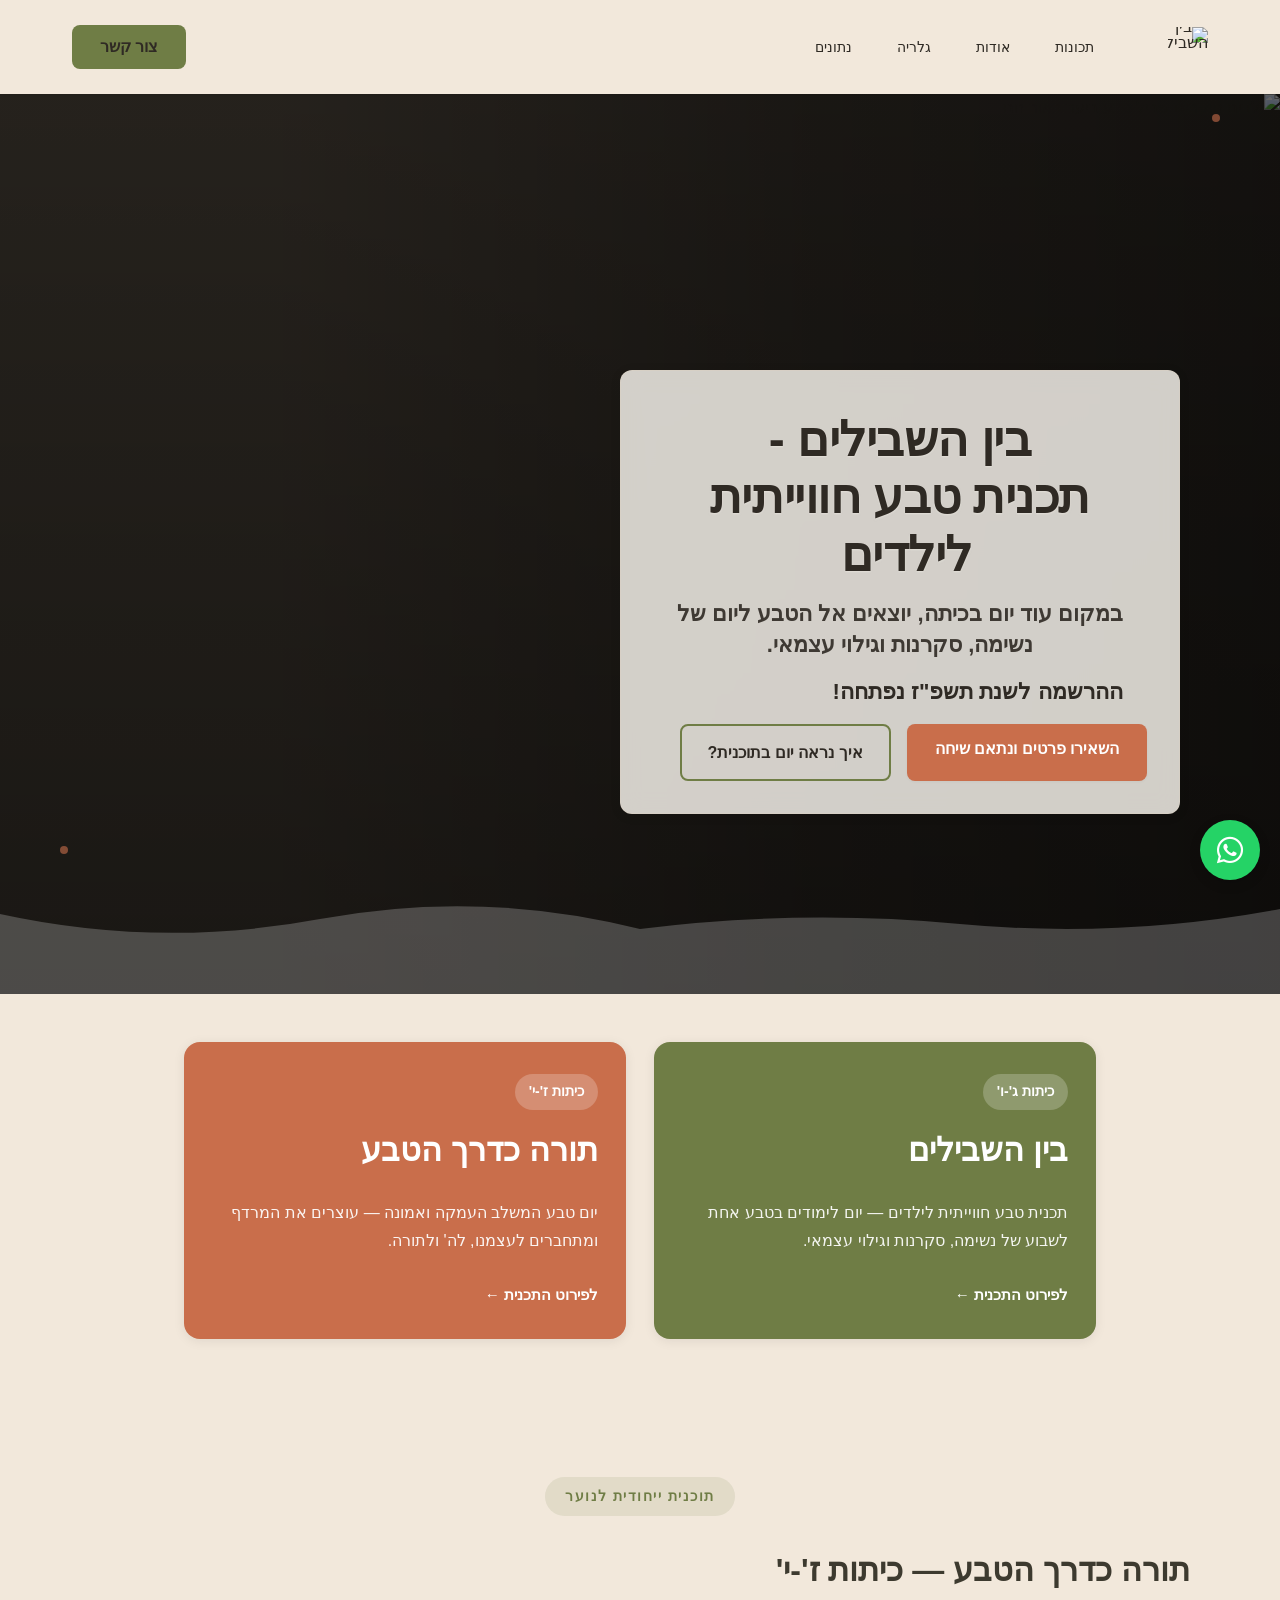
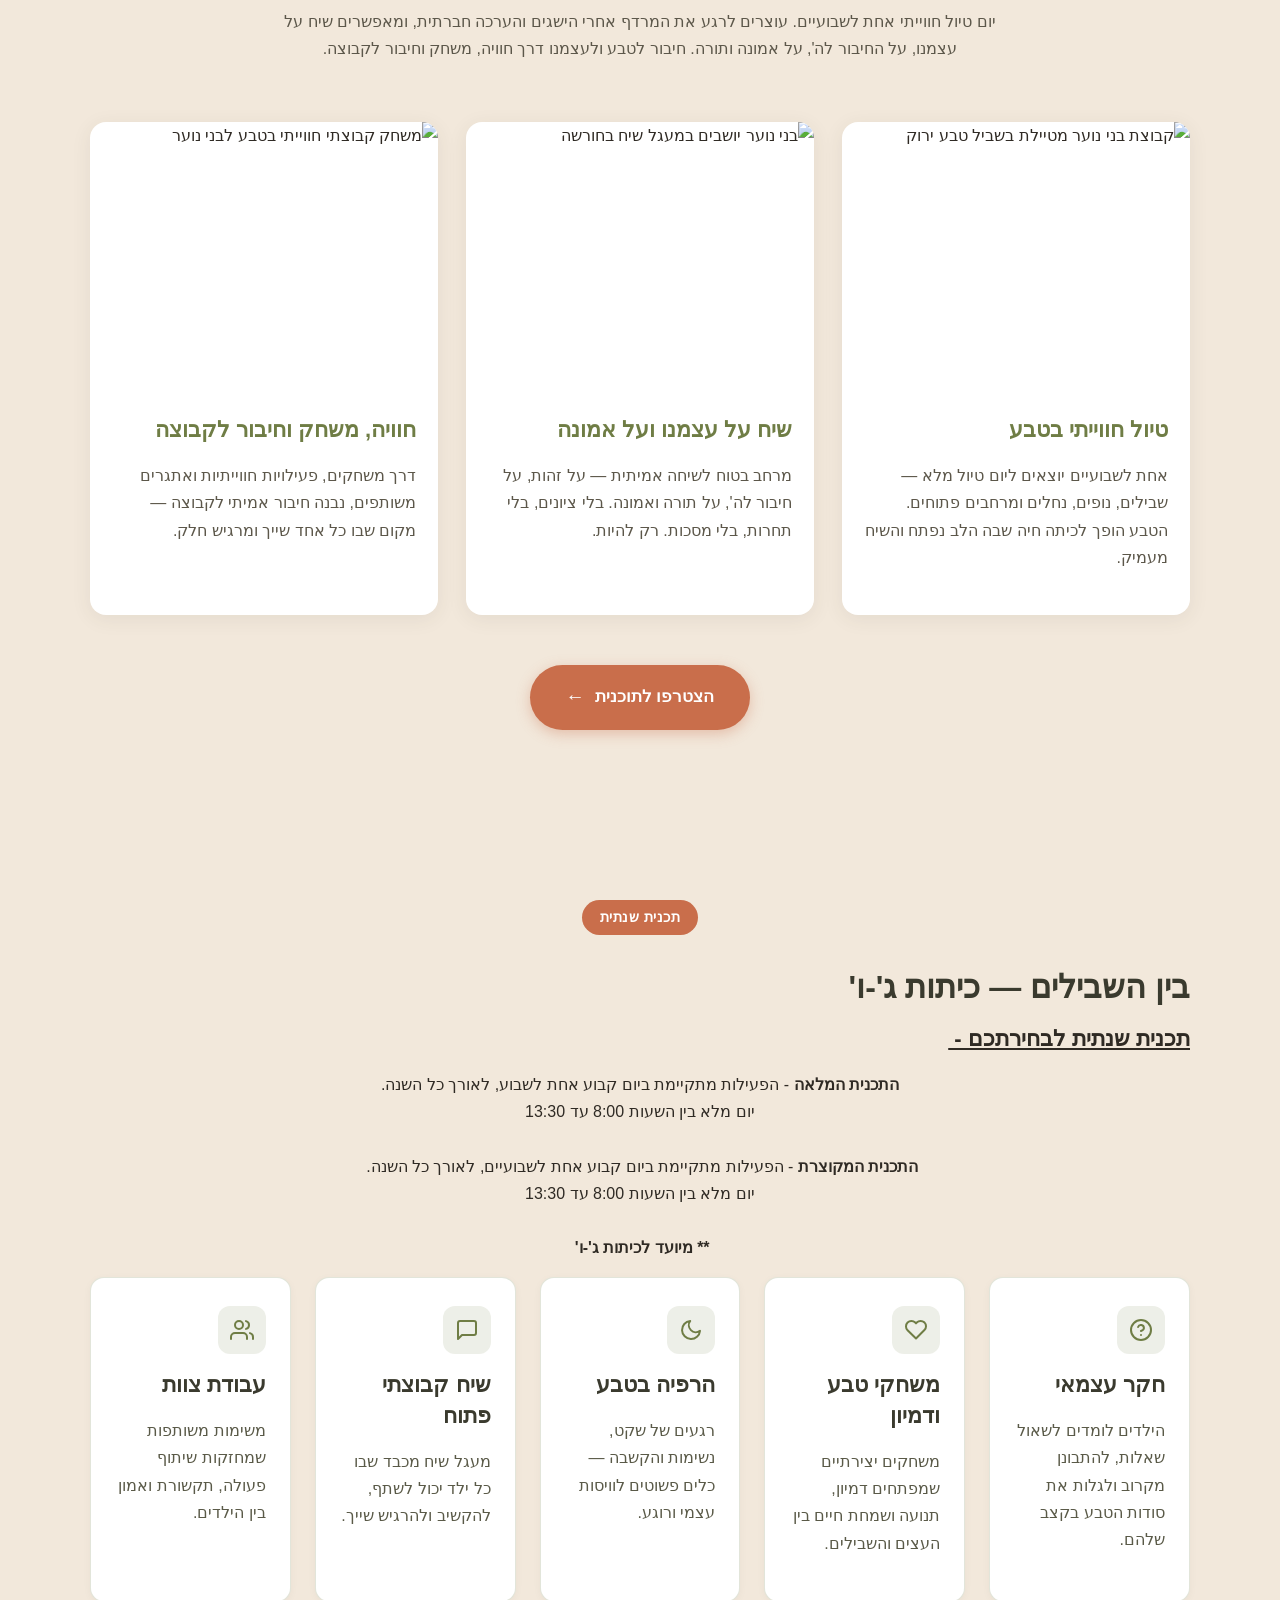
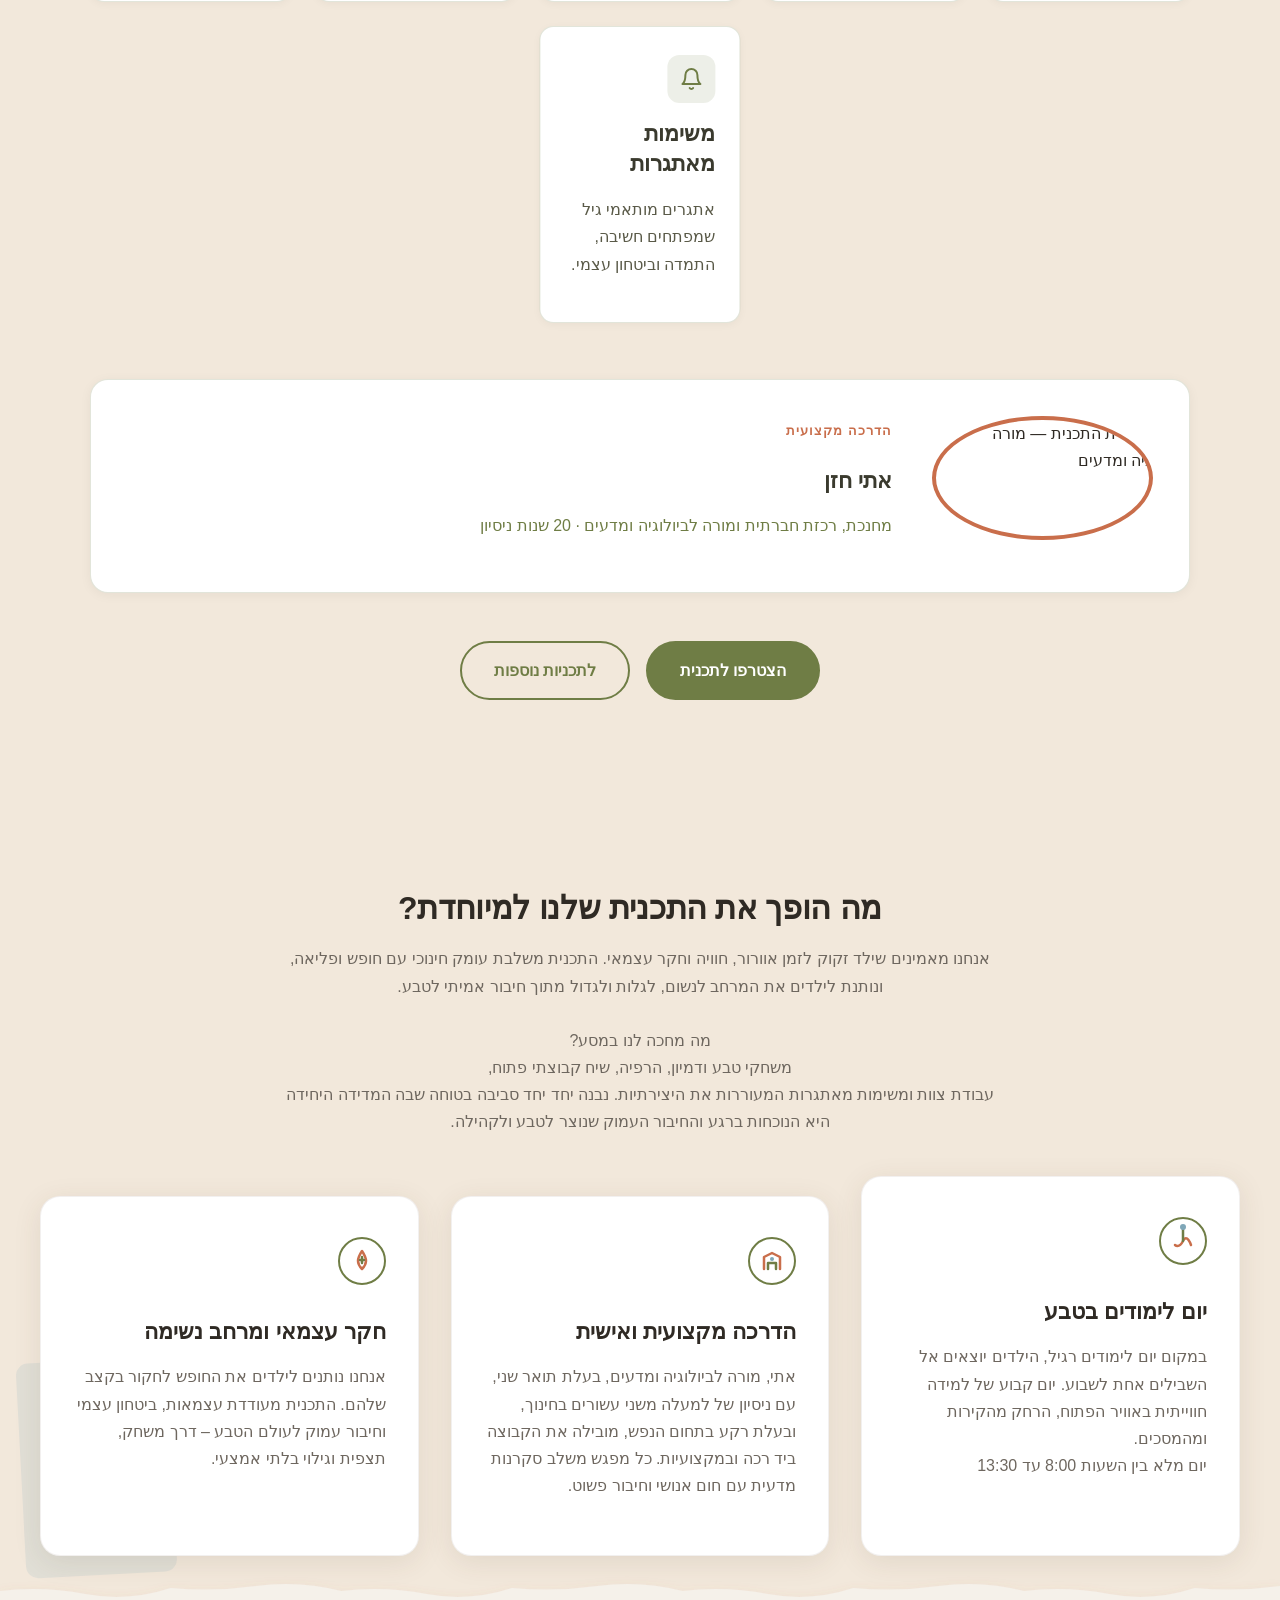
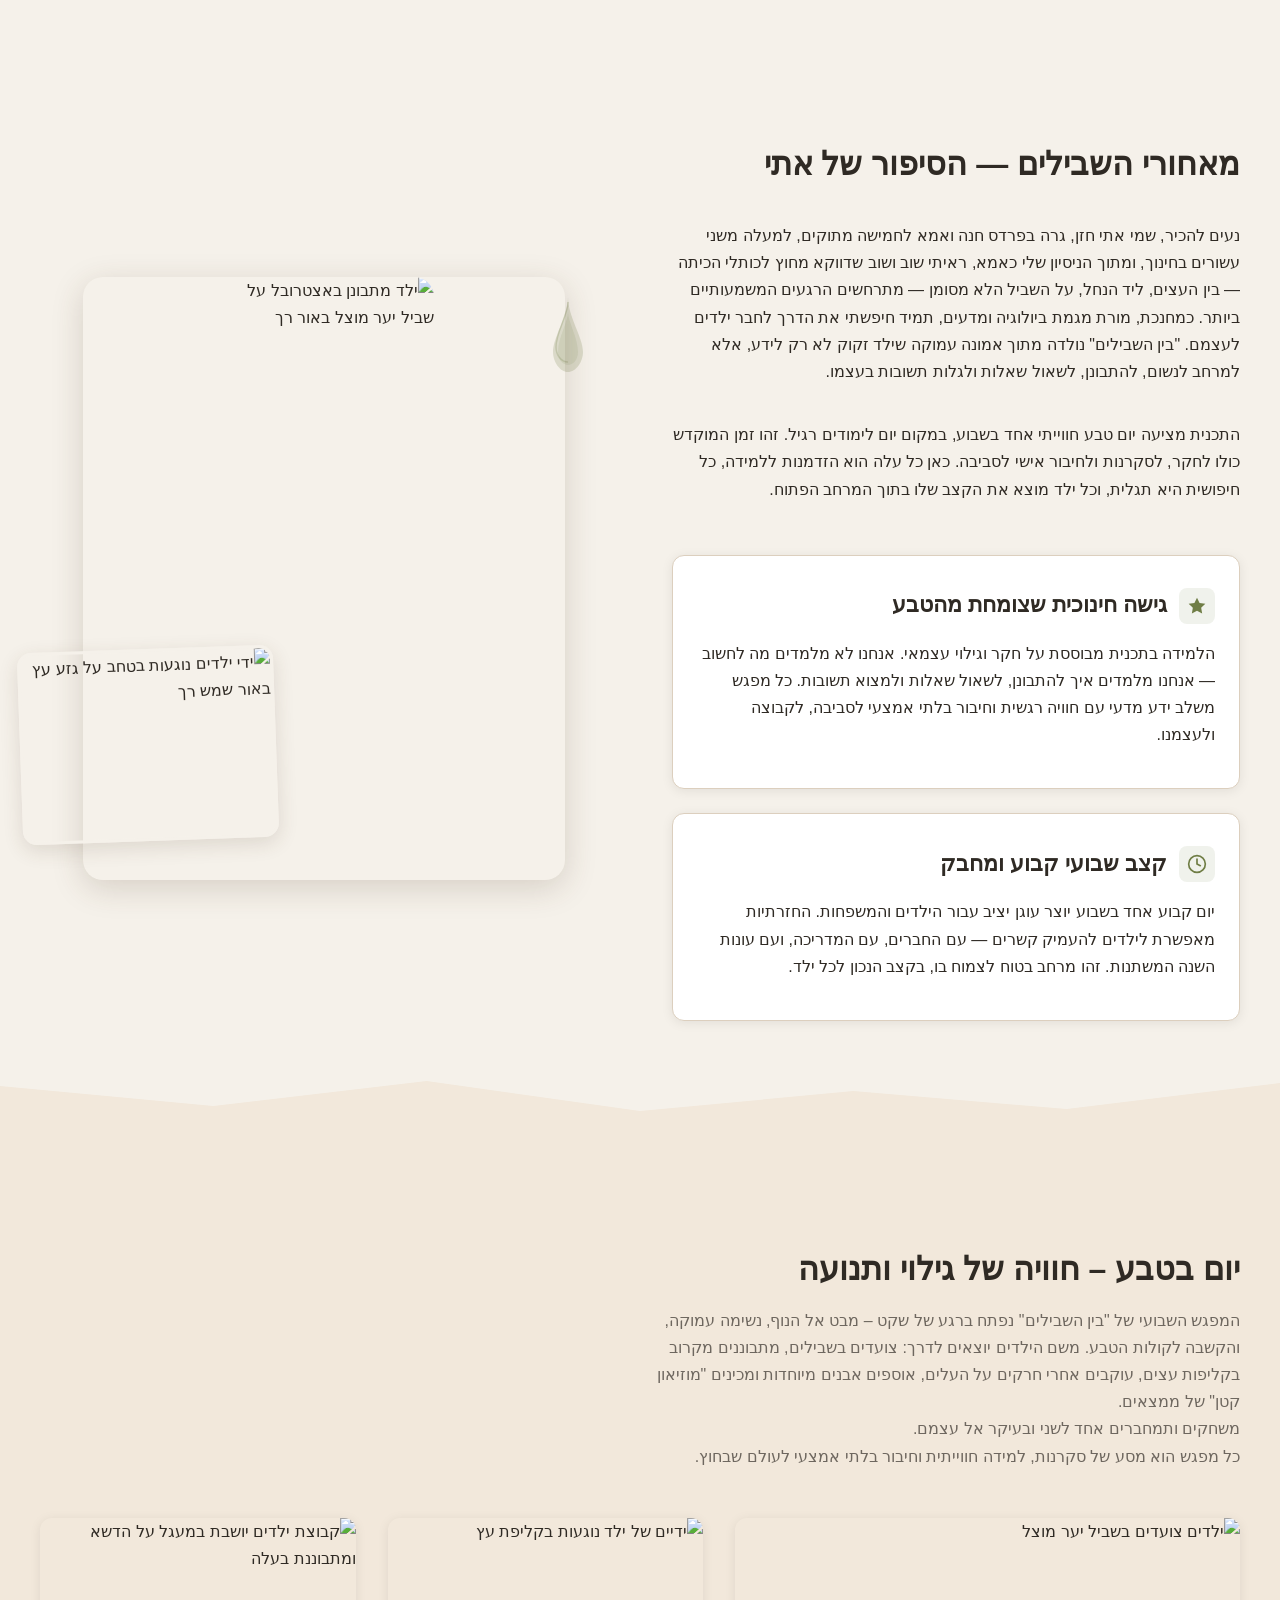
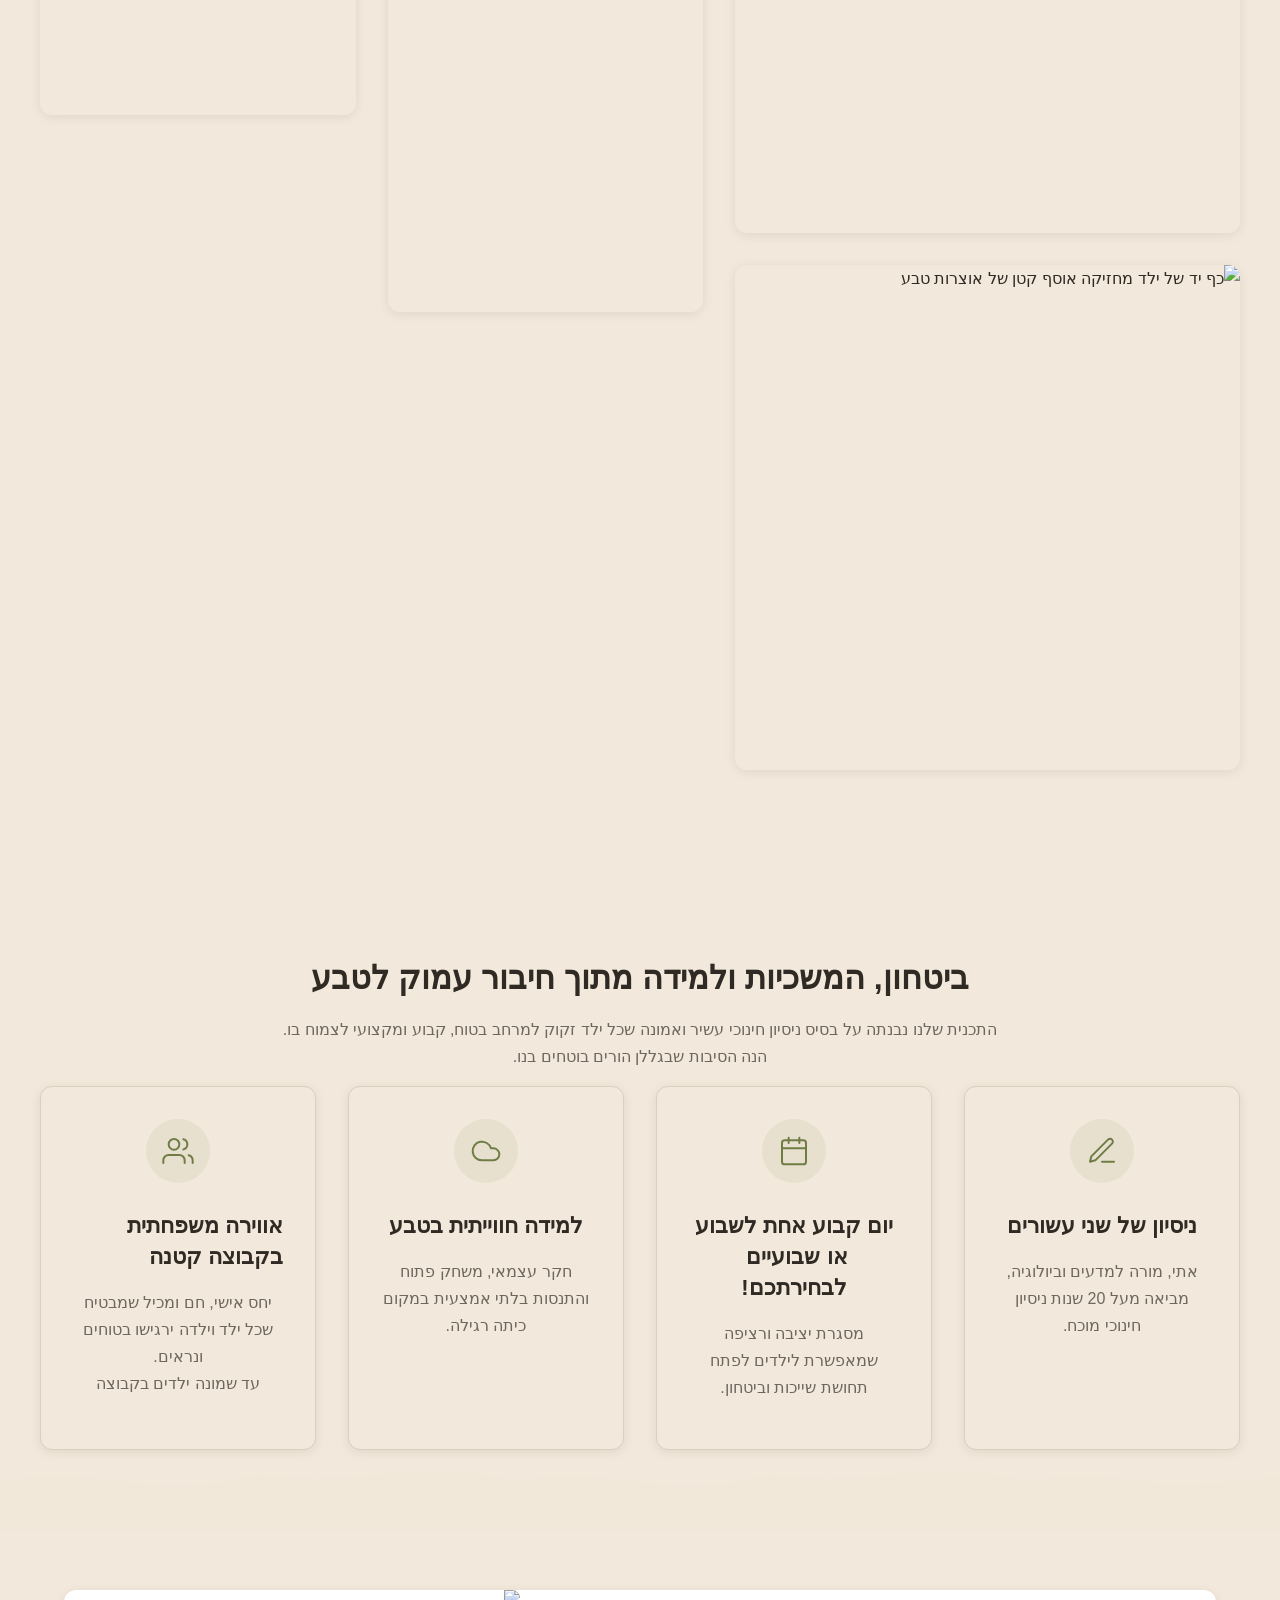
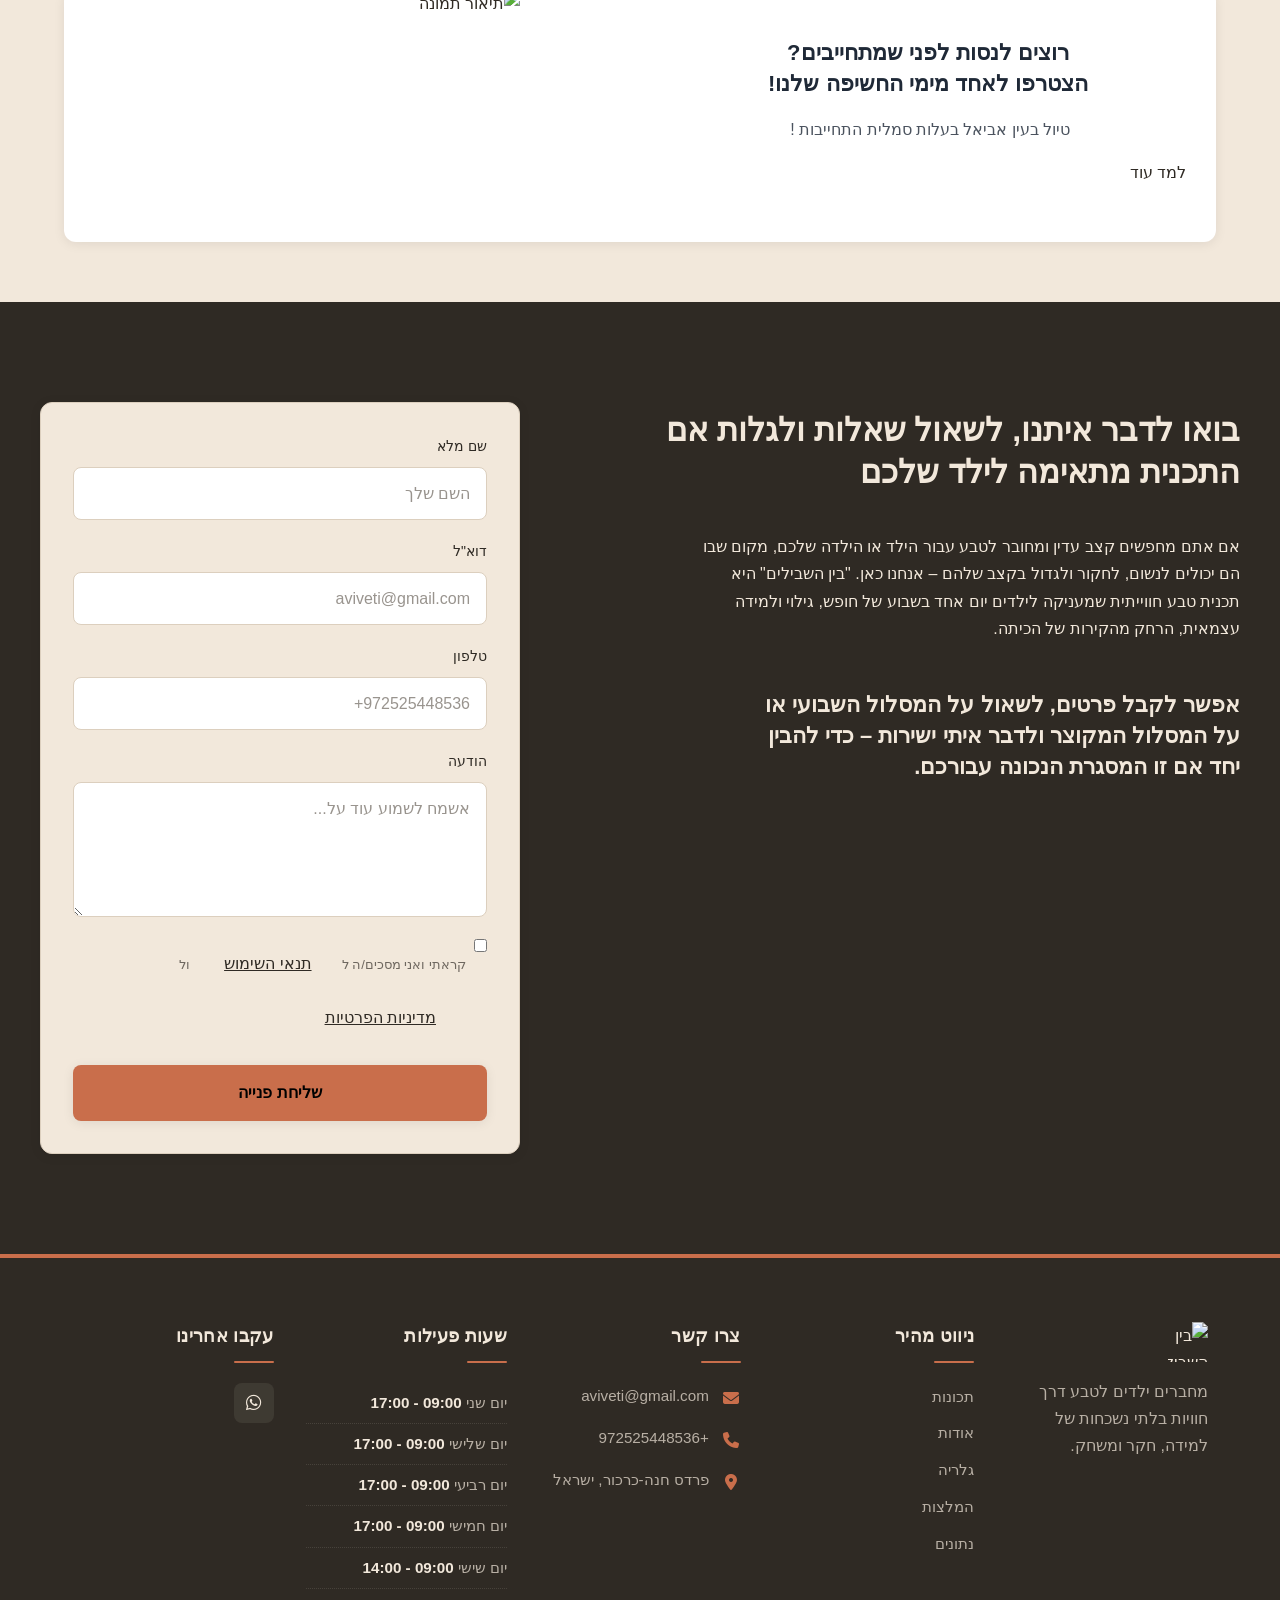
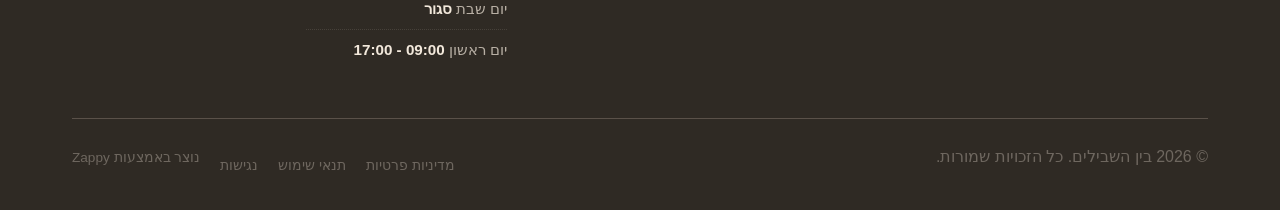
==== public/index.html @ 23790a49 "Background sync: Progressive GitHub Sync" ====
<!doctype html><html dir="rtl" lang="he"><head><meta charset="UTF-8"><meta content="width=device-width,initial-scale=1" name="viewport"><meta content="index, follow" name="robots"><title>גלו את קסם הטבע עם הילדים — בין השבילים</title><meta content="תנו לילדכם יום טבע חווייתי ומלא קסם במקום יום לימודים רגיל. פעילות טבע לילדים בהנחיית אֵטי, מורה לביולוגיה עם ניסיון של 20 שנה. מקום לנשום, לחקור ולצמוח. הצטרפו אלינו למסע בין השבילים!" name="description"><meta content="בין השבילים, פעילות טבע לילדים, יום טבע חווייתי לילדים בישראל, טבע לגיל הרך, חינוך חוץ כיתתי" name="keywords"><link href="/assets/favicon.ico" rel="icon" type="image/x-icon"><link href="/assets/favicon-16x16.png" rel="icon" type="image/png" sizes="16x16"><link href="/assets/favicon-32x32.png" rel="icon" type="image/png" sizes="32x32"><link href="/assets/favicon-48x48.png" rel="icon" type="image/png" sizes="48x48"><link href="/assets/favicon-192x192.png" rel="icon" type="image/png" sizes="192x192"><link href="/assets/favicon-512x512.png" rel="icon" type="image/png" sizes="512x512"><link href="/assets/apple-touch-icon.png" rel="apple-touch-icon"><script>!function(){"use strict";var t="2c11c5f5-a7b5-4656-b1be-f3c33440d450",e="https://api.zappy5.com/api/analytics/track",a=18e5,n=2592e6,o=!0,i=!0,r=!0;var s=function(){var e="zappy_visitor_"+t,a=null;try{if(a=localStorage.getItem(e)){var o=JSON.parse(a),i=Date.now();if(i-o.created<n)return o.lastSeen=i,localStorage.setItem(e,JSON.stringify(o)),o.id}}catch(t){console.warn("Zappy Analytics: LocalStorage not available")}var r="zv_"+Date.now()+"_"+Math.random().toString(36).substr(2,9);try{localStorage.setItem(e,JSON.stringify({id:r,created:Date.now(),lastSeen:Date.now()}))}catch(t){}return r}(),c=function(){var e="zappy_session_"+t,n=null;try{if(n=sessionStorage.getItem(e)){var o=JSON.parse(n),i=Date.now();if(i-o.timestamp<a)return o.timestamp=i,sessionStorage.setItem(e,JSON.stringify(o)),o.id}}catch(t){console.warn("Zappy Analytics: SessionStorage not available")}var r="zs_"+Date.now()+"_"+Math.random().toString(36).substr(2,9);try{sessionStorage.setItem(e,JSON.stringify({id:r,timestamp:Date.now()}))}catch(t){}return r}();function l(a,n){n=n||{};var o={website_id:t,event_type:a,page_path:window.location.pathname,referrer:document.referrer||"direct",visitor_id:s,session_id:c,metadata:n};if(navigator.sendBeacon){var i=new Blob([JSON.stringify(o)],{type:"application/json"});navigator.sendBeacon(e,i)}else fetch(e,{method:"POST",headers:{"Content-Type":"application/json"},body:JSON.stringify(o),keepalive:!0}).catch(function(t){console.warn("Zappy Analytics: Failed to track event",t)})}o&&l("pageview",{title:document.title,url:window.location.href}),i&&document.addEventListener("click",function(t){var e=t.target;if("BUTTON"===e.tagName||e.closest("button")){var a="BUTTON"===e.tagName?e:e.closest("button");l("click",{element:"button",text:a.textContent.trim().substring(0,100),id:a.id||null,class:a.className||null})}else if("A"===e.tagName||e.closest("a")){var n="A"===e.tagName?e:e.closest("a");l("navigation",{element:"link",text:n.textContent.trim().substring(0,100),href:n.href,external:n.hostname!==window.location.hostname})}},!0),r&&document.addEventListener("submit",function(t){var e=t.target;l("form_submit",{form_id:e.id||null,form_name:e.name||null,form_action:e.action||null,form_method:e.method||"GET"})},!0);var d=Date.now();window.addEventListener("beforeunload",function(){l("page_unload",{time_on_page:Math.floor((Date.now()-d)/1e3),page_path:window.location.pathname})}),window.zappyAnalytics={track:l,getVisitorId:function(){return s},getSessionId:function(){return c}}}()</script><script>!function(){"use strict";if(!window.zappyFireMarketingEvent){var t={begin_checkout:"checkout_started",purchase:"checkout_complete",add_to_cart:"add_to_cart",view_product:"view_product"},e={whatsapp_click:{ga4:"contact",meta:"Contact",gtm:"whatsapp_click",ecom:!1},phone_click:{ga4:"contact",meta:"Contact",gtm:"phone_click",ecom:!1},contact_form_submitted:{ga4:"generate_lead",meta:"Lead",gtm:"contact_form_submitted",ecom:!1},checkout_started:{ga4:"begin_checkout",meta:"InitiateCheckout",gtm:"begin_checkout",ecom:!0},checkout_complete:{ga4:"purchase",meta:"Purchase",gtm:"purchase",ecom:!0},product_inquiry:{ga4:"generate_lead",meta:"Lead",gtm:"product_inquiry",ecom:!1},add_to_cart:{ga4:"add_to_cart",meta:"AddToCart",gtm:"add_to_cart",ecom:!0},view_product:{ga4:"view_item",meta:"ViewContent",gtm:"view_item",ecom:!0}};window.zappyFireMarketingEvent=function(r,o,u){try{u=u||{};var p=t[r]||r,d=e[p];if(!d)return;if((o=o||{}).pagePath||o.page_path||(o.pagePath=a()),"checkout_complete"===p){var l=String(o.orderId||o.order_id||o.transaction_id||"");if(l&&function(t){if(!t)return!1;try{return"1"===sessionStorage.getItem(i(t))}catch(t){return!1}}(l))return;l&&function(t){if(t)try{sessionStorage.setItem(i(t),"1")}catch(t){}}(l)}if(!u.skipFirstParty)try{window.zappyAnalytics&&"function"==typeof window.zappyAnalytics.track&&window.zappyAnalytics.track(p,o)}catch(t){}try{if(window.dataLayer=window.dataLayer||[],d.ecom){var _=c(p,o),m={};_.transaction_id&&(m.transaction_id=_.transaction_id),null!=_.value&&(m.value=_.value),_.currency&&(m.currency=_.currency),_.items&&(m.items=_.items),window.dataLayer.push({event:d.gtm,ecommerce:m}),"checkout_complete"!==p&&"checkout_started"!==p||window.dataLayer.push({event:p,ecommerce:m})}else{var s={event:d.gtm};for(var h in o)Object.prototype.hasOwnProperty.call(o,h)&&(s[h]=o[h]);window.dataLayer.push(s)}}catch(t){}try{"function"==typeof window.gtag&&window.gtag("event",d.ga4,c(p,o))}catch(t){}try{"function"==typeof window.fbq&&window.fbq("track",d.meta,function(t,e){for(var r=n(e=e||{}),a=parseFloat(null!=e.value?e.value:null!=e.total?e.total:0)||0,c=String(e.currency||"USD").toUpperCase(),i=[],o=0,u=0;u<r.length;u++)r[u].item_id&&i.push(r[u].item_id),o+=r[u].quantity||1;if("checkout_complete"===t)return{value:a,currency:c,content_ids:i.length?i:void 0,content_type:"product",num_items:o||void 0,order_id:String(e.order_id||e.orderId||e.transaction_id||e.orderNumber||"")||void 0};if("checkout_started"===t)return{value:a,currency:c,content_ids:i.length?i:void 0,content_type:"product",num_items:o||parseInt(null!=e.itemCount?e.itemCount:0,10)||void 0};if("add_to_cart"===t){var p=String(e.productId||e.product_id||i[0]||"");return{value:a||(r[0]?r[0].price*r[0].quantity:0),currency:c,content_ids:p?[p]:i.length?i:void 0,content_type:"product",content_name:e.productName||e.product_name||r[0]&&r[0].item_name,num_items:parseInt(null!=e.quantity?e.quantity:o||1,10)||1}}if("view_product"===t){var d=String(e.productId||e.product_id||i[0]||"");return{value:a||parseFloat(null!=e.price?e.price:0)||0,currency:c,content_ids:d?[d]:i.length?i:void 0,content_type:"product",content_name:e.productName||e.product_name||r[0]&&r[0].item_name}}return"whatsapp_click"===t||"phone_click"===t?{content_name:"whatsapp_click"===t?"WhatsApp":"Phone",content_category:"contact"}:"contact_form_submitted"===t||"product_inquiry"===t?{content_name:"product_inquiry"===t?"Product inquiry":"Contact form",content_category:e.productName||e.product_name||void 0}:e}(p,o))}catch(t){}}catch(t){}};var r=Object.create(null);document.addEventListener("click",function(t){try{var e=t.target;if(!e)return;var r=u(e,".whatsapp-float, a.whatsapp-float, [data-zappy-whatsapp]"),n=function(t){for(var e=t;e&&e!==document;){if("A"===e.tagName)return e;e=e.parentElement}return null}(e),c=n&&n.href||"";if(r||n&&function(t){if(!t)return!1;var e=String(t).toLowerCase();return-1!==e.indexOf("wa.me/")||-1!==e.indexOf("api.whatsapp.com")||-1!==e.indexOf("whatsapp.com/send")||0===e.indexOf("whatsapp:")}(c)){if(!o("wa:"+c)){var i=r?"float":"link";window.zappyFireMarketingEvent("whatsapp_click",{source:i,href:c||null,pagePath:a()})}return}var p=u(e,".phone-header-btn, .nav-phone-btn, .call-btn, [data-zappy-phone]"),d="";if(n&&n.href&&0===String(n.href).toLowerCase().indexOf("tel:")?d=n.href:p&&p.href&&0===String(p.href).toLowerCase().indexOf("tel:")&&(d=p.href),p||d){var l="";return d&&(l=String(d).replace(/^tel:/i,"").trim()),void(o("tel:"+(l||p&&p.id||"btn"))||window.zappyFireMarketingEvent("phone_click",{source:p?"button":"link",phone:l||null,href:d||null,pagePath:a()}))}}catch(t){}},!0)}function a(){try{if(window.ZAPPY_CONFIG&&window.ZAPPY_CONFIG.currentPagePath)return window.ZAPPY_CONFIG.currentPagePath}catch(t){}try{return window.location.pathname||"/"}catch(t){return"/"}}function n(t){var e=(t=t||{}).items||t.cartItems||t.cart_items||t.lineItems||[];Array.isArray(e)||(e=[]);for(var r=[],a=0;a<e.length;a++){var n=e[a];if(n&&"object"==typeof n){var c=String(n.item_id||n.productId||n.product_id||n.id||"").trim(),i=String(n.item_name||n.productName||n.product_name||n.name||"").trim(),o=parseFloat(null!=n.price?n.price:null!=n.unitPrice?n.unitPrice:0)||0,u=Math.max(1,parseInt(null!=n.quantity?n.quantity:null!=n.qty?n.qty:1,10)||1);(c||i)&&r.push({item_id:c||i,item_name:i||c,price:o,quantity:u})}}return r}function c(t,e){var r=n(e=e||{}),c=parseFloat(null!=e.value?e.value:null!=e.total?e.total:0)||0,i=String(e.currency||"USD").toUpperCase();if("checkout_complete"===t)return{transaction_id:String(e.transaction_id||e.orderId||e.order_id||e.orderNumber||"")||void 0,value:c,currency:i,items:r};if("checkout_started"===t)return{value:c,currency:i,items:r};if("add_to_cart"===t){var o=r.length?r:[{item_id:String(e.productId||e.product_id||""),item_name:String(e.productName||e.product_name||""),price:parseFloat(null!=e.value?e.value:null!=e.price?e.price:0)||0,quantity:parseInt(null!=e.quantity?e.quantity:1,10)||1}].filter(function(t){return t.item_id||t.item_name});return{value:c||(o[0]?o[0].price*o[0].quantity:0),currency:i,items:o}}if("view_product"===t){var u=r.length?r:[{item_id:String(e.productId||e.product_id||""),item_name:String(e.productName||e.product_name||""),price:parseFloat(null!=e.price?e.price:null!=e.value?e.value:0)||0,quantity:1}].filter(function(t){return t.item_id||t.item_name});return{currency:i,value:c||(u[0]?u[0].price:0),items:u}}return"whatsapp_click"===t||"phone_click"===t?{method:"whatsapp_click"===t?"whatsapp":"phone",page_path:e.pagePath||a()}:"contact_form_submitted"===t||"product_inquiry"===t?{page_path:e.pagePath||a()}:e}function i(t){return"zappy_purchase_fired_"+String(t||"")}function o(t){var e=Date.now();return!!(r[t]&&e-r[t]<800)||(r[t]=e,!1)}function u(t,e){return t&&t.closest?t.closest(e):null}}()</script><meta content="גלו את קסם הטבע עם הילדים — בין השבילים" property="og:title"><meta content="תנו לילדכם יום טבע חווייתי ומלא קסם במקום יום לימודים רגיל. פעילות טבע לילדים בהנחיית אֵטי, מורה לביולוגיה עם ניסיון של 20 שנה. מקום לנשום, לחקור ולצמוח. הצטרפו אלינו למסע בין השבילים!" property="og:description"><meta content="summary_large_image" name="twitter:card"><meta content="גלו את קסם הטבע עם הילדים — בין השבילים" name="twitter:title"><meta content="תנו לילדכם יום טבע חווייתי ומלא קסם במקום יום לימודים רגיל. פעילות טבע לילדים בהנחיית אֵטי, מורה לביולוגיה עם ניסיון של 20 שנה. מקום לנשום, לחקור ולצמוח. הצטרפו אלינו למסע בין השבילים!" name="twitter:description"><script type="application/ld+json">{"@context":"https://schema.org","@graph":[{"@type":"LocalBusiness","@id":"https://beinhashvilim.zappy5.app#organization","name":"בין השבילים","url":"https://beinhashvilim.zappy5.app","description":"Bein HaShevilim ('Between the Trails') is an experiential nature program for children, founded by Etti, a biology and science teacher with over two decades in education. Rooted in a deep love of nature and a belief that children need space to breathe, explore, and discover independently, the program takes children out into nature one fixed day per week as an alternative to a regular school day. The brand carries a warm, nurturing, and adventurous spirit — blending educational depth with the freedom and wonder of the outdoors.","address":{"@type":"PostalAddress","streetAddress":"פרדס חנה-כרכור, ישראל"},"contactPoint":[{"@type":"ContactPoint","contactType":"customer service","email":"aviveti@gmail.com","telephone":"+972525448536"}]},{"@type":"WebSite","@id":"https://beinhashvilim.zappy5.app#website","url":"https://beinhashvilim.zappy5.app","name":"בין השבילים","publisher":{"@id":"https://beinhashvilim.zappy5.app#organization"}},{"@type":"ContactPage","@id":"https://beinhashvilim.zappy5.app#contactpage","url":"https://beinhashvilim.zappy5.app","name":"גלו את קסם הטבע עם הילדים — בין השבילים","mainEntity":{"@id":"https://beinhashvilim.zappy5.app#organization"},"potentialAction":{"@type":"CommunicateAction","target":{"@type":"EntryPoint","urlTemplate":"https://beinhashvilim.zappy5.app/api/email/contact-form","actionPlatform":["http/method=POST"],"contentType":"application/json"},"instrument":[{"@type":"PropertyValue","name":"name","propertyID":"text","valueRequired":true,"description":"השם שלך"},{"@type":"PropertyValue","name":"email","propertyID":"email","valueRequired":true,"description":"aviveti@gmail.com"},{"@type":"PropertyValue","name":"phone","propertyID":"tel","valueRequired":true,"description":"+972525448536"},{"@type":"PropertyValue","name":"message","propertyID":"textarea","valueRequired":false,"description":"אשמח לשמוע עוד על..."},{"@type":"PropertyValue","name":"privacy_consent","propertyID":"checkbox","valueRequired":true}]}}]}</script><meta content="website" property="og:type"><meta content="he_IL" property="og:locale"><style>.skip-link{position:absolute;top:0;left:0;transform:translateY(-200%);padding:12px 18px;background:var(--bg-dark,#1a1a1a);color:var(--text-light,#fff);font-weight:600;border-radius:0 0 8px 0;z-index:10000}.skip-link:focus{transform:none;outline:2px solid var(--ring,#fff);outline-offset:2px}:focus-visible{outline:2px solid var(--ring,currentColor);outline-offset:3px}</style><link href="/assets/favicon.ico" rel="icon" type="image/x-icon"><link href="/assets/favicon-16x16.png" rel="icon" type="image/png" sizes="16x16"><link href="/assets/favicon-32x32.png" rel="icon" type="image/png" sizes="32x32"><link href="/assets/favicon-48x48.png" rel="icon" type="image/png" sizes="48x48"><link href="/assets/favicon-192x192.png" rel="icon" type="image/png" sizes="192x192"><link href="/assets/favicon-512x512.png" rel="icon" type="image/png" sizes="512x512"><link href="/assets/apple-touch-icon.png" rel="apple-touch-icon"><link href="https://cdn.jsdelivr.net/npm/vanilla-cookieconsent@3/dist/cookieconsent.css" rel="stylesheet"><style id="zappy-critical-above-fold-css">html{box-sizing:border-box;-webkit-text-size-adjust:100%}*,::after,::before{box-sizing:inherit}body{margin:0;min-width:320px;overflow-x:clip}img,svg,video{max-width:100%;height:auto}main{display:block}.container{width:min(100% - 32px,1200px);margin-inline:auto}.navbar,header .navbar,header[role=banner],nav.navbar{position:relative;z-index:1000;width:100%}.nav-container,.navbar .container{display:flex;align-items:center;justify-content:space-between;min-height:64px}.logo,.logo-link img{display:block;width:35px;height:35px;object-fit:contain}#navMenu,.nav-menu{list-style:none;margin:0;padding:0}#navMenu a,.nav-menu a,.navbar .nav-links a,.navbar a{color:inherit;text-decoration:none}#navMenu .sub-menu,.nav-menu .sub-menu,.navbar .sub-menu{display:none}.fa,.fa-brands,.fa-regular,.fa-solid,.fab,.far,.fas{display:inline-block;min-width:1em;text-align:center}html:not(#zappy-noop) .navbar:has(.nav-ecommerce-icons)>.phone-header-btn,html:not(#zappy-noop)[data-zappy-site-type=ecommerce] .phone-header-btn{display:none!important;visibility:hidden!important;width:0!important;height:0!important;pointer-events:none!important}.zappy-preview-empty-store-cta{display:none!important;visibility:hidden!important;height:0!important;max-height:0!important;overflow:hidden!important;margin:0!important;padding:0!important;border:0!important;box-shadow:none!important}.zappy-catalog-menu{background:var(--surface-color,var(--surface,linear-gradient(135deg,#f8f9fa 0,#fff 100%)));border-bottom:1px solid var(--border-color,#e5e7eb);padding:0;position:sticky;top:0;z-index:90}.zappy-catalog-menu.rtl,.zappy-catalog-menu[dir=rtl]{direction:rtl}.zappy-catalog-menu.ltr,.zappy-catalog-menu[dir=ltr]{direction:ltr}.catalog-menu-container{max-width:1440px;margin:0 auto;display:flex;align-items:center;gap:8px;padding:10px 24px;overflow:visible}.catalog-menu-categories,.catalog-menu-list{display:flex;align-items:center;gap:4px;flex-wrap:wrap;margin:0;padding:0;list-style:none}.catalog-menu-item{display:inline-flex;align-items:center;padding:8px 16px;font-size:14px;font-weight:500;color:var(--text-color,var(--text,#374151));text-decoration:none;border-radius:20px;white-space:nowrap}.catalog-menu-all{background:var(--primary-color,var(--primary,#111));color:var(--text-light,#fff)!important}.catalog-menu-parent{position:relative;display:inline-flex;align-items:center}.catalog-menu-trigger{display:inline-flex;align-items:center;gap:6px}.catalog-menu-chevron{flex-shrink:0}.catalog-menu-parent>.sub-menu{display:none!important;visibility:hidden!important;opacity:0!important;pointer-events:none!important}.hero-section,.index-hero-section,section[class*=hero]{position:relative;overflow:hidden}.hero-section,.index-hero-section{min-height:560px}section[data-hero-type*=fullscreen]{min-height:100vh}.hero-bg-image,.hero-bg-wrapper,section[class*=hero] [class*=hero-bg]{position:absolute;inset:0;width:100%;height:100%}.hero-bg-image img,.hero-bg-wrapper img,section[class*=hero] [data-hero-bg],section[class*=hero] img[data-hero-background=true]{width:100%!important;height:100%!important;object-fit:cover!important;display:block}.hero-content,section[class*=hero] .container{position:relative;z-index:2}@media(max-width:768px){:root{--header-height:72px;--total-header-height:72px;--zappy-mobile-menu-top:72px}html[data-zappy-site-type=ecommerce] body{padding-top:var(--total-header-height,72px)}html[data-zappy-site-type=ecommerce] body>.navbar:not(.zappy-catalog-menu),html[data-zappy-site-type=ecommerce] body>nav.navbar{position:fixed!important;top:0;left:0;right:0;z-index:100000;width:100%;margin-bottom:0}.zappy-catalog-menu{position:fixed;top:var(--header-height,72px);left:0;right:0;z-index:99999}.nav-container,.navbar .container{min-height:60px}#navMenu,.nav-menu{max-width:100vw;overflow-x:hidden}.hero-section,.index-hero-section,section[class*=hero],section[data-hero-type*=fullscreen]{min-height:100svh}.hero-bg-image,.hero-bg-wrapper,.hero-scrim{min-height:100svh}}:root{--nav-bg:#F2E8DB}.navbar{background-color:#f2e8db!important}/* ZAPPY_ANNOUNCEMENT_HEADER_OFFSET_CSS_V3 */ :root{--zappy-header-stack-height:calc(var(--zappy-announcement-height, 40px) + var(--header-height, 72px))}body:has(.zappy-announcement-bar) .navbar:not(.zappy-catalog-menu):not(.mobile-search-panel),body:has(.zappy-announcement-bar) header.navbar,body:has(.zappy-announcement-bar) nav.navbar:not(.zappy-catalog-menu){top:var(--zappy-announcement-height,40px)!important}[data-zappy-content-align]{display:flex!important;flex-direction:column!important}[data-zappy-content-align^=top-]{justify-content:flex-start!important}[data-zappy-content-align^=center-],[data-zappy-content-align^=lower-],[data-zappy-content-align^=upper-]{justify-content:center!important}[data-zappy-content-align^=bottom-]{justify-content:flex-end!important}[data-zappy-content-align$="-left"],[data-zappy-content-align$="-mid-left"]{align-items:flex-start!important;text-align:start!important}[data-zappy-content-align$="-center"]{align-items:center!important;text-align:center!important}[data-zappy-content-align$="-mid-right"],[data-zappy-content-align$="-right"]{align-items:flex-end!important;text-align:end!important}[data-zappy-content-align] [data-zappy-align-target]{margin-left:auto;margin-right:auto}[data-zappy-content-align$="-center"] [data-zappy-align-target],[data-zappy-content-align$="-center"] [data-zappy-align-target]>*{text-align:center!important}</style><link href="/styles.css" rel="stylesheet"><script>window.ZAPPY_WEBSITE_ID="2c11c5f5-a7b5-4656-b1be-f3c33440d450",window.ZAPPY_API_BASE="https://api.zappy5.com"</script><link href="/assets/site-index-hero-image-1.webp" rel="preload" as="image" fetchpriority="high"><style id="zappy-dropdown-submenu-styles">#navMenu li:has(.sub-menu),.nav-menu li:has(.sub-menu),.navbar li:has(.sub-menu),nav li:has(.sub-menu){position:relative}#navMenu .sub-menu,.nav-menu .sub-menu,.navbar .sub-menu,nav .sub-menu{display:block!important;position:absolute!important;top:100%;left:0;min-width:220px;border-radius:8px;box-shadow:0 8px 25px rgba(0,0,0,.15);padding:8px 0;opacity:0;visibility:hidden;transform:translateY(10px);transition:all .3s ease;z-index:1000;list-style:none;pointer-events:none}#navMenu li:hover>.sub-menu,.nav-menu li:hover>.sub-menu,.navbar li:hover>.sub-menu,nav li:hover>.sub-menu{opacity:1!important;visibility:visible!important;transform:translateY(0)!important;pointer-events:auto!important}.sub-menu li{list-style:none;margin:0;padding:0}.sub-menu a{display:block!important;padding:10px 16px!important;color:var(--text-dark,#333)!important;font-weight:500;text-decoration:none;white-space:nowrap;transition:background-color .2s}.sub-menu .zappy-nav-child>a{padding-left:28px!important;font-size:.9em!important;opacity:.85!important}[dir=rtl] .sub-menu .zappy-nav-child>a,html[lang=ar] .sub-menu .zappy-nav-child>a,html[lang=he] .sub-menu .zappy-nav-child>a{padding-left:10px!important;padding-right:28px!important}.sub-menu .zappy-nav-parent>a{font-weight:600!important}.sub-menu a:hover{background-color:#f5f5f5}[dir=rtl] .nav-menu .sub-menu,[dir=rtl] .navbar .sub-menu,[dir=rtl] nav .sub-menu,html[lang=ar] .nav-menu .sub-menu,html[lang=ar] .navbar .sub-menu,html[lang=ar] nav .sub-menu,html[lang=he] .nav-menu .sub-menu,html[lang=he] .navbar .sub-menu,html[lang=he] nav .sub-menu{left:auto!important;right:0!important}.sub-menu:empty,.sub-menu:not(:has(li)):not(:has(> a)),.sub-menu:not(:has(li:not(.zappy-hidden-menu-item))):not(:has(> a)){display:none!important;opacity:0!important;visibility:hidden!important;pointer-events:none!important}li:has(.menu-group-title):hover>.sub-menu{opacity:1!important;visibility:visible!important;transform:translateY(0)!important;pointer-events:auto!important}#navMenu>li>.menu-group-title,.nav-menu>li>.menu-group-title{display:inline-block;padding:.5rem 1rem;cursor:default;user-select:none}@media (max-width:768px){#navMenu .sub-menu,.nav-menu .sub-menu,.navbar .sub-menu,nav .sub-menu{position:static!important;transform:none!important;box-shadow:none!important;background:0 0!important;max-height:0;overflow:hidden;opacity:0;visibility:hidden;transition:max-height .3s ease,opacity .3s ease;padding:0!important;border-radius:0!important}#navMenu .sub-menu.mobile-expanded,.nav-menu .sub-menu.mobile-expanded,.navbar .sub-menu.mobile-expanded{max-height:none!important;overflow-y:visible!important;opacity:1!important;visibility:visible!important;padding:8px 0 8px 16px!important}[dir=rtl] .sub-menu.mobile-expanded,html[lang=he] .sub-menu.mobile-expanded{padding:8px 16px 8px 0!important}#navMenu li:hover>.sub-menu,.nav-menu li:hover>.sub-menu,.navbar li:hover>.sub-menu,nav li:hover>.sub-menu{opacity:0;visibility:hidden;pointer-events:none}#navMenu li>.sub-menu.mobile-expanded,.nav-menu li>.sub-menu.mobile-expanded,.navbar li>.sub-menu.mobile-expanded,nav li>.sub-menu.mobile-expanded{opacity:1!important;visibility:visible!important;pointer-events:auto!important}#navMenu li:has(.sub-menu),.nav-menu li:has(.sub-menu),.navbar li:has(.sub-menu),nav li:has(.sub-menu){display:flex!important;flex-wrap:wrap!important;align-items:center!important;position:relative!important;min-height:44px!important}#navMenu li:has(.sub-menu)>a,.nav-menu li:has(.sub-menu)>a,.navbar li:has(.sub-menu)>a,nav li:has(.sub-menu)>a{flex:1!important;min-width:0!important}#navMenu li:has(.sub-menu)>.menu-group-title,.nav-menu li:has(.sub-menu)>.menu-group-title,.navbar li:has(.sub-menu)>.menu-group-title,nav li:has(.sub-menu)>.menu-group-title{flex:1!important;min-width:0!important;display:flex!important;align-items:center!important;padding:12px 16px!important;min-height:44px!important;line-height:1.4!important;font-weight:600!important;box-sizing:border-box!important}#navMenu li:has(.sub-menu)>.sub-menu,.nav-menu li:has(.sub-menu)>.sub-menu,.navbar li:has(.sub-menu)>.sub-menu,nav li:has(.sub-menu)>.sub-menu{flex-basis:100%!important;width:100%!important}#navMenu li:has(.sub-menu)>a [class*=arrow],#navMenu li:has(.sub-menu)>a [class*=chevron],.nav-menu li:has(.sub-menu)>a .fa-angle-down,.nav-menu li:has(.sub-menu)>a .fa-chevron-down,.nav-menu li:has(.sub-menu)>a [class*=arrow],.nav-menu li:has(.sub-menu)>a [class*=chevron],nav li:has(.sub-menu)>a [class*=arrow],nav li:has(.sub-menu)>a [class*=chevron]{display:none!important;visibility:hidden!important}.mobile-submenu-toggle{display:flex!important;align-items:center!important;justify-content:center!important;width:44px!important;height:auto!important;background:0 0!important;border:none!important;cursor:pointer!important;color:var(--text-dark)!important;position:static!important;flex-shrink:0!important;align-self:stretch!important;z-index:2!important;padding:0!important;margin:0!important}.mobile-submenu-toggle::after{content:''!important;width:0!important;height:0!important;border-left:6px solid transparent!important;border-right:6px solid transparent!important;border-top:7px solid currentColor!important;transition:transform .3s ease!important}.mobile-submenu-toggle.expanded::after{transform:rotate(180deg)!important}.sub-menu a{padding:10px 0!important;display:block!important;color:var(--text-dark)!important;white-space:normal!important}.sub-menu .zappy-nav-child>a{padding-left:28px!important;font-size:.9em!important;opacity:.85!important}[dir=rtl] .sub-menu .zappy-nav-child>a,html[lang=ar] .sub-menu .zappy-nav-child>a,html[lang=he] .sub-menu .zappy-nav-child>a{padding-left:0!important;padding-right:28px!important}.sub-menu .zappy-nav-parent>a{font-weight:600!important}#navMenu.active,.nav-menu.active{max-width:100vw!important;overflow-x:hidden!important;box-sizing:border-box!important}.navbar .sub-menu li a,.zappy-products-dropdown .sub-menu a,nav.navbar .sub-menu li a{color:var(--text-dark)!important}}@media (min-width:769px){.mobile-submenu-toggle{display:none!important}}</style><style id="zappy-widget-visibility">html[dir=rtl] .whatsapp-float{right:20px!important;left:auto!important}html:not([dir]) .whatsapp-float,html[dir=ltr] .whatsapp-float{left:20px!important;right:auto!important}html[dir=rtl] #mic-access-tool-general-button,html[dir=rtl] #mic-init-access-tool #mic-access-tool-general-button,html[dir=rtl] #mic-init-access-tool .mic-access-tool-general-button,html[dir=rtl] ._access-icon,html[dir=rtl] .mic-access-tool-general-button{left:20px!important;right:auto!important}html:not([dir]) #mic-access-tool-general-button,html:not([dir]) #mic-init-access-tool #mic-access-tool-general-button,html:not([dir]) #mic-init-access-tool .mic-access-tool-general-button,html:not([dir]) ._access-icon,html:not([dir]) .mic-access-tool-general-button,html[dir=ltr] #mic-access-tool-general-button,html[dir=ltr] #mic-init-access-tool #mic-access-tool-general-button,html[dir=ltr] #mic-init-access-tool .mic-access-tool-general-button,html[dir=ltr] ._access-icon,html[dir=ltr] .mic-access-tool-general-button{right:20px!important;left:auto!important}@media (max-width:768px){.whatsapp-float{display:flex!important}}@media (min-width:769px){.whatsapp-float{display:flex!important}}@media (max-width:768px){#mic-access-tool-general-button,#mic-init-access-tool #mic-access-tool-general-button,#mic-init-access-tool .mic-access-tool-general-button,._access-icon,.mic-access-tool-general-button{display:flex!important;visibility:visible!important;opacity:1!important;pointer-events:auto!important}#mic-access-tool-box.opened-mic-access-tool,#mic-init-access-tool #mic-access-tool-box.opened-mic-access-tool,.mic-access-tool-box.opened-mic-access-tool{visibility:visible!important;opacity:1!important;pointer-events:auto!important}}@media (min-width:769px){#mic-access-tool-general-button,#mic-init-access-tool #mic-access-tool-general-button,#mic-init-access-tool .mic-access-tool-general-button,._access-icon,.mic-access-tool-general-button{display:flex!important;visibility:visible!important;opacity:1!important;pointer-events:auto!important}#mic-access-tool-box.opened-mic-access-tool,#mic-init-access-tool #mic-access-tool-box.opened-mic-access-tool,.mic-access-tool-box.opened-mic-access-tool{visibility:visible!important;opacity:1!important;pointer-events:auto!important}}</style></head><body><a href="#main" class="skip-link">דלג לתוכן הראשי</a><nav class="navbar" dir="rtl"><button class="mobile-toggle" aria-label="Menu" id="mobileToggle"><svg viewBox="0 0 24 24" fill="none" height="24" width="24" class="hamburger-icon" style="display:block !important"><path d="M3 12h18M3 6h18M3 18h18" stroke="currentColor" stroke-width="2" stroke-linecap="round"></path></svg> <svg viewBox="0 0 24 24" fill="none" height="24" width="24" class="close-icon" style="display:none !important"><path d="M18 6L6 18M6 6l12 12" stroke="currentColor" stroke-width="2" stroke-linecap="round"></path></svg></button> <button class="phone-header-btn" aria-label="Call" data-phone="+972525448536"><svg viewBox="0 0 24 24" fill="currentColor" height="20" width="20"><path d="M22 16.92v3a2 2 0 0 1-2.18 2 19.79 19.79 0 0 1-8.63-3.07 19.5 19.5 0 0 1-6-6 19.79 19.79 0 0 1-3.07-8.67A2 2 0 0 1 4.11 2h3a2 2 0 0 1 2 1.72 12.84 12.84 0 0 0 .7 2.81 2 2 0 0 1-.45 2.11L8.09 9.91a16 16 0 0 0 6 6l1.27-1.27a2 2 0 0 1 2.11-.45 12.84 12.84 0 0 0 2.81.7A2 2 0 0 1 22 16.92z"></path></svg></button><div class="nav-container"><div class="nav-right-group"><div class="nav-brand"><a href="/" class="logo-link"><img alt="בין השבילים" decoding="async" src="/assets/children-s-nature-education-logo-1781015435401-4ypwk7.webp?v=1781015436070-trlsy3" height="35" width="35" class="logo"></a></div><ul class="nav-menu" id="navMenu"><li><a href="#features">תכונות</a></li><li><a href="#about">אודות</a></li><li><a href="#gallery">גלריה</a></li><li><a href="#stats">נתונים</a></li></ul></div><div class="nav-cta-container"><a href="#cta" class="nav-cta-btn">צור קשר</a></div></div></nav><script>window.addEventListener("load",function(){const e=document.querySelector(".navbar, nav, header");if(!e)return void console.log("[Navbar] Navbar element not found");let t=document.getElementById("mobileToggle")||document.querySelector(".mobile-toggle")||document.querySelector(".hamburger")||document.querySelector(".hamburger-menu")||document.querySelector(".menu-toggle")||document.querySelector(".burger-menu")||document.querySelector('[aria-label="Menu"]')||document.querySelector('[aria-label="תפריט"]');const n=document.querySelector(".phone-header-btn"),o=window.getComputedStyle(e);let r=o.backgroundColor;if(console.log("[Navbar] Initial navbar background:",r),"transparent"===r||"rgba(0, 0, 0, 0)"===r||r.startsWith("rgba")&&r.includes(", 0)")){const e=o.backgroundImage;if(e&&"none"!==e)console.log("[Navbar] Navbar has background image/gradient, using dark text"),r="rgb(240, 240, 240)";else{const e=window.getComputedStyle(document.body).backgroundColor;console.log("[Navbar] Navbar transparent, using body background:",e),r=e}}const a=r.match(/\d+/g);if(a&&a.length>=3){const e=(.299*parseInt(a[0])+.587*parseInt(a[1])+.114*parseInt(a[2]))/255;console.log("[Navbar] Mobile button colors preserved from Claude CSS (luminance:",e.toFixed(2)+")");const o=document.createElement("style");o.id="zappy-mobile-nav-fix";document.documentElement.lang;document.documentElement.dir,o.textContent='\n        /* Hide mobile buttons on desktop, show only on mobile */\n        @media (min-width: 769px) {\n          .mobile-toggle,\n          .phone-header-btn {\n            display: none !important;\n          }\n        }\n        \n        /* Show and position mobile buttons correctly on mobile */\n        @media (max-width: 768px) {\n          .navbar,\n          nav.navbar {\n            min-height: 70px !important;\n          }\n\n          .mobile-toggle,\n          .phone-header-btn {\n            position: absolute !important;\n            top: 0 !important;\n            bottom: 0 !important;\n            margin-top: auto !important;\n            margin-bottom: auto !important;\n            transform: none !important;\n            z-index: 1001 !important;\n            display: flex !important;\n            align-items: center !important;\n            justify-content: center !important;\n            width: 36px !important;\n            height: 36px !important;\n            border-radius: 50% !important;\n            border: none !important;\n            cursor: pointer !important;\n            padding: 6px !important;\n            background: none !important;\n            color: var(--nav-text, var(--text-dark)) !important;\n            touch-action: manipulation !important;\n            -webkit-tap-highlight-color: transparent !important;\n          }\n\n          html[data-zappy-site-type="ecommerce"] .phone-header-btn,\n          body[data-zappy-site-type="ecommerce"] .phone-header-btn,\n          html[data-zappy-site-type="ecommerce"] header .phone-header-btn,\n          html[data-zappy-site-type="ecommerce"] nav .phone-header-btn {\n            display: none !important;\n            visibility: hidden !important;\n            width: 0 !important;\n            height: 0 !important;\n            min-width: 0 !important;\n            overflow: hidden !important;\n          }\n          \n          /* LTR positioning (default): hamburger LEFT, phone RIGHT */\n          html:not([dir="rtl"]):not([lang="he"]):not([lang="ar"]) .mobile-toggle,\n          html[dir="ltr"] .mobile-toggle {\n            left: 12px !important;\n            right: auto !important;\n          }\n          html:not([dir="rtl"]):not([lang="he"]):not([lang="ar"]) .phone-header-btn,\n          html[dir="ltr"] .phone-header-btn {\n            right: 12px !important;\n            left: auto !important;\n          }\n          \n          /* RTL positioning: hamburger RIGHT, phone LEFT */\n          html[dir="rtl"] .mobile-toggle,\n          html[lang="he"] .mobile-toggle,\n          html[lang="ar"] .mobile-toggle {\n            right: 12px !important;\n            left: auto !important;\n          }\n          html[dir="rtl"] .phone-header-btn,\n          html[lang="he"] .phone-header-btn,\n          html[lang="ar"] .phone-header-btn {\n            left: 12px !important;\n            right: auto !important;\n          }\n          \n          /* CRITICAL: Ensure nav-container has min-height on mobile */\n          /* All children are positioned absolutely/fixed on mobile, so height:auto collapses to 0 */\n          .nav-container {\n            min-height: 70px !important;\n            position: relative !important;\n          }\n          \n          /* Ensure SVG icons are properly sized and inherit color */\n          .mobile-toggle svg,\n          .phone-header-btn svg {\n            width: 24px !important;\n            height: 24px !important;\n            /* Don\'t force display - let JavaScript control hamburger/close toggle */\n          }\n          \n          /* Reset nav-cta-container on mobile - remove desktop box-shadow/padding */\n          /* that creates a visible ghost box when CTA button is hidden */\n          .nav-cta-container {\n            box-shadow: none !important;\n            padding: 0 !important;\n          }\n          \n          /* Hide nav-cta-container entirely on mobile when there\'s no lang-switcher */\n          /* (only the CTA button is inside, and it\'s hidden on mobile) */\n          .nav-cta-container:not(:has(.lang-switcher)) {\n            display: none !important;\n          }\n          \n          /* CRITICAL: Prevent hero image fade gradient from bleeding over headline text */\n          /* The .image-fade-gradient has bottom: -30px (extends below parent) */\n          /* On mobile stacked layout, this overlaps the h1 text below the image */\n          .hero-image-column {\n            overflow: hidden !important;\n          }\n          .image-fade-gradient {\n            bottom: 0 !important;\n          }\n          \n          /* Hide desktop language switcher on mobile - hamburger menu handles it */\n          /* High specificity to override stored CSS */\n          .lang-switcher,\n          .nav-cta-container .lang-switcher,\n          .nav-container .lang-switcher,\n          .navbar .lang-switcher,\n          .navbar .nav-cta-container .lang-switcher {\n            display: none !important;\n          }\n        }\n      ';const r=document.getElementById("zappy-mobile-nav-fix");r&&r.remove(),document.head.appendChild(o),console.log("[Navbar] Critical CSS injected for mobile nav positioning");const i=window.innerWidth<=768;if(t){const e=t.querySelector(".hamburger-icon"),n=t.querySelector(".close-icon");e&&(e.style.setProperty("width","24px","important"),e.style.setProperty("height","24px","important"),e.style.setProperty("display","block","important")),n&&(n.style.setProperty("width","24px","important"),n.style.setProperty("height","24px","important"),n.style.setProperty("display","none","important")),i?(t.style.setProperty("position","absolute","important"),t.style.setProperty("top","0","important"),t.style.setProperty("bottom","0","important"),t.style.setProperty("margin-top","auto","important"),t.style.setProperty("margin-bottom","auto","important"),t.style.setProperty("transform","none","important"),t.style.setProperty("z-index","1001","important"),t.style.removeProperty("left"),t.style.removeProperty("right"),console.log("[Navbar] Mobile toggle positioning applied (mobile viewport)")):(t.style.removeProperty("position"),t.style.removeProperty("top"),t.style.removeProperty("transform"),t.style.removeProperty("z-index"),t.style.removeProperty("left"),t.style.removeProperty("right"),console.log("[Navbar] Desktop viewport - cleared mobile toggle inline positioning"))}if(n){const e=n.querySelector("svg");e&&(e.style.width="24px",e.style.height="24px",e.setAttribute("width","24"),e.setAttribute("height","24")),i?(n.style.setProperty("position","absolute","important"),n.style.setProperty("top","0","important"),n.style.setProperty("bottom","0","important"),n.style.setProperty("margin-top","auto","important"),n.style.setProperty("margin-bottom","auto","important"),n.style.setProperty("transform","none","important"),n.style.setProperty("z-index","1001","important"),n.style.removeProperty("left"),n.style.removeProperty("right"),console.log("[Navbar] Phone button positioning applied (mobile viewport)")):(n.style.removeProperty("position"),n.style.removeProperty("top"),n.style.removeProperty("transform"),n.style.removeProperty("z-index"),n.style.removeProperty("left"),n.style.removeProperty("right"),console.log("[Navbar] Desktop viewport - cleared phone button inline positioning"))}}else console.log("[Navbar] Could not parse background color:",r);t=document.getElementById("mobileToggle")||document.querySelector(".mobile-toggle")||document.querySelector(".hamburger")||document.querySelector(".hamburger-menu")||document.querySelector(".menu-toggle")||document.querySelector(".burger-menu")||document.querySelector('[aria-label="Menu"]')||document.querySelector('[aria-label="תפריט"]');const i=document.getElementById("navMenu")||document.querySelector(".nav-menu")||document.querySelector(".nav-links")||document.querySelector("nav ul:not(.submenu)");if(!t||!i)return void console.log("[Navbar] Mobile toggle or menu not found:",{toggle:!!t,menu:!!i});i.id||(i.id="navMenu"),console.log("[Navbar] Initializing mobile menu...");const l=t.cloneNode(!0);t.parentNode.replaceChild(l,t);var s=0;function p(e){var t=Date.now();t-s<300||(s=t,function(e){e.preventDefault(),e.stopPropagation();const t=l.querySelector(".hamburger-icon"),n=l.querySelector(".close-icon");i.classList.contains("active")?(i.classList.remove("active"),t&&t.style.setProperty("display","block","important"),n&&n.style.setProperty("display","none","important"),document.body.style.overflow="",console.log("[Navbar] Menu closed")):(i.classList.add("active"),t&&t.style.setProperty("display","none","important"),n&&n.style.setProperty("display","block","important"),document.body.style.overflow="hidden",console.log("[Navbar] Menu opened"))}(e))}l.addEventListener("click",p),l.addEventListener("touchend",p),i.querySelectorAll("a").forEach(function(e){e.addEventListener("click",function(){if("#"===this.getAttribute("href"))return;const e=l.querySelector(".hamburger-icon"),t=l.querySelector(".close-icon");i.classList.remove("active"),e&&e.style.setProperty("display","block","important"),t&&t.style.setProperty("display","none","important"),document.body.style.overflow="",console.log("[Navbar] Menu closed (link clicked)")})});var m=i.querySelectorAll(".dropdown-toggle");m.forEach(function(e){e.addEventListener("click",function(e){e.preventDefault(),e.stopPropagation();var t=this.closest(".nav-dropdown");t&&(t.parentNode.querySelectorAll(".nav-dropdown.open").forEach(function(e){e!==t&&e.classList.remove("open")}),t.classList.toggle("open"),console.log("[Navbar] Dropdown toggled:",t.classList.contains("open")?"open":"closed"))})}),document.addEventListener("click",function(e){e.target.closest(".nav-dropdown")||document.querySelectorAll(".nav-dropdown.open").forEach(function(e){e.classList.remove("open")})}),console.log("[Navbar] Dropdown handlers initialized for "+m.length+" dropdowns"),n&&n.addEventListener("click",function(){const e=document.querySelectorAll('a[href^="tel:"]'),t=e.length>0?e[0].getAttribute("href").replace("tel:",""):"+972525448536";window.location.href="tel:"+t,console.log("[Navbar] Phone button clicked")}),console.log("[Navbar] Mobile menu initialized successfully")})</script><main id="main"><section class="index-hero-section" id="hero" data-band-index="0" data-layout-spec="בית-hero" data-hero-type="fullscreen-scrim"><img alt="ילדים חוקרים שביל טבע ביער באור חם" decoding="async" src="/assets/site-index-hero-image-1.webp" data-element-id="img-1781012835928-ec3dgjznj" data-element-type="image" data-context="Warm cinematic nature photography of children exploring a sunlit forest trail, touching moss and leaves, bathed in golden hour light. The scene feels adventurous yet nurturing, with soft focus on the background trees and a gentle earthy color palette." data-placeholder="index-hero-image-1" fetchpriority="high" loading="eager" height="600" width="1200" class="hero-bg-image" style="object-position:50% 50%;pointer-events:auto !important;position:absolute;object-fit:cover;max-width:none;max-height:none;margin:0;inset:0;width:100%;height:100%" data-hero-background="true" data-hero-bg="true"><div class="hero-scrim" aria-hidden="true"></div><div class="hero-overlay-group"><div class="hero-card"><h1 class="hero-headline" style="text-align:center">&nbsp;בין השבילים -&nbsp;<br>תכנית טבע חווייתית לילדים&nbsp;</h1><h3 class="hero-subtitle" style="text-align:center">במקום עוד יום בכיתה, יוצאים אל הטבע ליום של נשימה, סקרנות וגילוי עצמאי.</h3><h3>&nbsp; &nbsp;&nbsp;<b>ההרשמה לשנת תשפ"ז נפתחה!&nbsp;</b></h3><div class="hero-ctas"><a href="#cta" class="btn btn-primary" data-element-id="btn-1781012835921-n2ev2tfqh" data-element-type="button" data-native-element="true" style="outline:none;color:rgb(255, 255, 255) !important;border-color:rgb(201, 110, 75) !important;background-color:rgb(201, 110, 75) !important;background-image:none !important">השאירו פרטים ונתאם שיחה</a> <a href="#about" class="btn-secondary" data-element-id="btn-1781012835921-oi602mrgq" data-element-type="button" data-native-element="true" style="color:rgb(47, 42, 36) !important">איך נראה יום בתוכנית?</a></div></div><div class="accent-dot top-right" aria-hidden="true"></div><div class="accent-dot bottom-left" aria-hidden="true"></div></div><div class="hero-divider-wrapper" aria-hidden="true" data-no-icon-edit="true"><svg viewBox="0 0 1200 120" xmlns="http://www.w3.org/2000/svg" preserveAspectRatio="none"><path d="M0,120 L0,40 Q150,75 300,45 T600,55 Q750,35 900,50 T1200,35 L1200,120 Z" fill="rgba(255,255,255,0.22)"></path></svg></div></section><section class="program-cards-section" id="program-cards" dir="rtl" aria-label="בחירת תכנית"><div class="program-cards-section__container"><a href="#program-elementary" class="program-entry-card program-entry-card--elementary"><div class="program-entry-card__content"><span class="program-entry-card__ages">כיתות ג'-ו'</span><h2 class="program-entry-card__title">בין השבילים</h2><p class="program-entry-card__desc">תכנית טבע חווייתית לילדים — יום לימודים בטבע אחת לשבוע של נשימה, סקרנות וגילוי עצמאי.</p><span class="program-entry-card__cta">לפירוט התכנית ←</span></div></a><a href="#program-youth" class="program-entry-card program-entry-card--youth"><div class="program-entry-card__content"><span class="program-entry-card__ages">כיתות ז'-י'</span><h2 class="program-entry-card__title">תורה כדרך הטבע</h2><p class="program-entry-card__desc">יום טבע המשלב העמקה ואמונה — עוצרים את המרדף ומתחברים לעצמנו, לה' ולתורה.</p><span class="program-entry-card__cta">לפירוט התכנית ←</span></div></a></div></section><section class="program-youth" id="program-youth" dir="rtl" aria-labelledby="program-youth-title"><div class="program-youth-container"><div class="program-youth-header"><p><span class="program-youth-eyebrow" aria-hidden="true">תוכנית ייחודית לנוער</span></p><h2 class="program-youth-title" id="program-youth-title">תורה כדרך הטבע — כיתות ז'‑י'</h2><p class="program-youth-subtitle">יום טיול חווייתי אחת לשבועיים. עוצרים לרגע את המרדף אחרי הישגים והערכה חברתית, ומאפשרים שיח על עצמנו, על החיבור לה', על אמונה ותורה. חיבור לטבע ולעצמנו דרך חוויה, משחק וחיבור לקבוצה.</p></div><div class="program-youth-grid"><article class="program-youth-card" data-grid-item-index="0" style="overflow:hidden !important"><div class="program-youth-card-image"><div style="position:relative !important;overflow:hidden !important;width:100% !important;max-width:100% !important;margin-left:auto !important;margin-right:auto !important;height:267px !important;display:block !important;padding-bottom:0px !important;min-height:0px !important;max-height:none !important" data-element-id="img-1786828161396-8v5oe2ijx" data-element-type="image" data-zappy-wrapper-margins-applied="true" data-zappy-zoom-clip="true" data-zappy-zoom-wrapper="true" data-zappy-zoom-wrapper-align="center" data-zappy-zoom-wrapper-height="267px" data-zappy-zoom-wrapper-width="356px" data-zappy-zoom-wrapper-width-mode="card-slot" data-zappy-card-slot-fill="1"><img alt="קבוצת בני נוער מטיילת בשביל טבע ירוק" decoding="async" src="/assets/image-program-youth-hiking-1-1786828875520-xxnf74.webp" data-element-id="img-1786828161396-8v5oe2ijx" data-element-type="image" data-context="Group of Jewish teenagers hiking together on a green nature trail in Israel, backpacks, laughing, olive green and terracotta tones, golden hour light" data-placeholder="program-youth-hiking-1" fetchpriority="low" loading="lazy" data-zappy-original-height="267" data-zappy-object-position="50% 50%" data-zappy-original-width="356" data-zappy-zoom="1" style="object-fit:cover;display:block;object-position:50% 50% !important;width:100% !important;height:100% !important;max-width:none !important;margin:0px !important;left:0% !important;top:0% !important;max-height:none !important"></div></div><div class="program-youth-card-content"><h3 class="program-youth-card-title">טיול חווייתי בטבע</h3><p class="program-youth-card-text">אחת לשבועיים יוצאים ליום טיול מלא — שבילים, נופים, נחלים ומרחבים פתוחים. הטבע הופך לכיתה חיה שבה הלב נפתח והשיח מעמיק.</p></div></article><article class="program-youth-card" data-grid-item-index="1" style="display:flex !important;flex-direction:column !important;justify-content:flex-start !important;align-items:stretch !important;align-self:stretch !important;height:100% !important"><div class="program-youth-card-image"><img alt="בני נוער יושבים במעגל שיח בחורשה" decoding="async" src="/assets/image-program-youth-hiking-1-1786829023441-j4t08p.webp" data-element-id="img-1786828161402-5zukjlmqm" data-element-type="image" data-context="Teenagers sitting in a circle on a forest clearing, engaged in deep group discussion, warm terracotta and olive green color palette, soft natural light through trees" data-placeholder="program-youth-circle-talk-2" fetchpriority="low" loading="lazy"></div><div class="program-youth-card-content"><h3 class="program-youth-card-title">שיח על עצמנו ועל אמונה</h3><p class="program-youth-card-text">מרחב בטוח לשיחה אמיתית — על זהות, על חיבור לה', על תורה ואמונה. בלי ציונים, בלי תחרות, בלי מסכות. רק להיות.</p></div></article><article class="program-youth-card" data-grid-item-index="2"><div class="program-youth-card-image"><img alt="משחק קבוצתי חווייתי בטבע לבני נוער" decoding="async" src="/assets/image-program-youth-hiking-1-1786829023441-j4t08p.webp" data-element-id="img-1786828161409-buzshd110" data-element-type="image" data-context="Group of teenagers playing an outdoor team building game in nature, joyful energy, olive green landscape background, terracotta clothing accents" data-placeholder="program-youth-group-game-3" fetchpriority="low" loading="lazy"></div><div class="program-youth-card-content"><h3 class="program-youth-card-title">חוויה, משחק וחיבור לקבוצה</h3><p class="program-youth-card-text">דרך משחקים, פעילויות חווייתיות ואתגרים משותפים, נבנה חיבור אמיתי לקבוצה — מקום שבו כל אחד שייך ומרגיש חלק.</p></div></article></div><div class="program-youth-cta"><a href="#contact" class="program-youth-button" aria-label="הצטרפו לתוכנית תורה כדרך הטבע">הצטרפו לתוכנית <span class="program-youth-button-icon" aria-hidden="true">←</span></a></div></div></section><section class="program-elementary" id="program-elementary" aria-labelledby="program-elementary-title"><div class="program-elementary__container"><header class="program-elementary__header"><p><span class="program-elementary__badge">תכנית שנתית</span></p><h2 class="program-elementary__title" id="program-elementary-title">בין השבילים — כיתות ג'-ו'</h2><p class="program-elementary__subtitle" style="text-align:center"></p><h3><b><u>תכנית שנתית לבחירתכם -&nbsp;</u></b></h3><b>התכנית המלאה</b> - הפעילות מתקיימת ביום קבוע אחת לשבוע, לאורך כל השנה.<br>יום מלא בין השעות 8:00 עד 13:30<br><br><b>התכנית המקוצרת</b> - הפעילות מתקיימת ביום קבוע אחת לשבועיים, לאורך כל השנה.&nbsp;<br>יום מלא בין השעות 8:00 עד 13:30<br><br><b>** מיועד לכיתות ג'-ו'&nbsp;</b><p></p></header><div class="program-elementary__grid zappy-preserve-css-grid" style="display:grid;--zappy-grid-cols:repeat(auto-fit, minmax(min(100%, 200px), 1fr));grid-template-columns:repeat(auto-fit, minmax(min(100%, 200px), 1fr));align-items:stretch !important" data-original-gap="14px" data-original-item-width="352" data-zappy-explicit-columns="true"><article class="program-card" data-grid-item-index="0"><div class="program-card__icon" aria-hidden="true"><svg viewBox="0 0 24 24" fill="none" data-element-type="icon" data-icon-type="svg" stroke="currentColor" stroke-linecap="round" stroke-linejoin="round" stroke-width="2" data-element-id="icon-1786827533691-i27gzus1j"><circle cx="12" cy="12" r="10"></circle><path d="M9.09 9a3 3 0 0 1 5.83 1c0 2-3 3-3 3"></path><line x1="12" x2="12.01" y1="17" y2="17"></line></svg></div><h3 class="program-card__title">חקר עצמאי</h3><p class="program-card__text">הילדים לומדים לשאול שאלות, להתבונן מקרוב ולגלות את סודות הטבע בקצב שלהם.</p></article><article class="program-card" data-grid-item-index="1"><div class="program-card__icon" aria-hidden="true"><svg viewBox="0 0 24 24" fill="none" data-element-type="icon" data-icon-type="svg" stroke="currentColor" stroke-linecap="round" stroke-linejoin="round" stroke-width="2" data-element-id="icon-1786827533691-45q7z6k2f"><path d="M20.42 4.58a5.4 5.4 0 0 0-7.65 0L12 5.35l-.77-.77a5.4 5.4 0 0 0-7.65 7.65L12 20.42l8.42-8.42a5.4 5.4 0 0 0 0-7.65z"></path></svg></div><h3 class="program-card__title">משחקי טבע ודמיון</h3><p class="program-card__text">משחקים יצירתיים שמפתחים דמיון, תנועה ושמחת חיים בין העצים והשבילים.</p></article><article class="program-card" data-grid-item-index="2"><div class="program-card__icon" aria-hidden="true"><svg viewBox="0 0 24 24" fill="none" data-element-type="icon" data-icon-type="svg" stroke="currentColor" stroke-linecap="round" stroke-linejoin="round" stroke-width="2" data-element-id="icon-1786827533691-j7prs0jjt"><path d="M21 12.79A9 9 0 1 1 11.21 3 7 7 0 0 0 21 12.79z"></path></svg></div><h3 class="program-card__title">הרפיה בטבע</h3><p class="program-card__text">רגעים של שקט, נשימות והקשבה — כלים פשוטים לוויסות עצמי ורוגע.</p></article><article class="program-card" data-grid-item-index="3"><div class="program-card__icon" aria-hidden="true"><svg viewBox="0 0 24 24" fill="none" data-element-type="icon" data-icon-type="svg" stroke="currentColor" stroke-linecap="round" stroke-linejoin="round" stroke-width="2" data-element-id="icon-1786827533691-prtfkaj2u"><path d="M21 15a2 2 0 0 1-2 2H7l-4 4V5a2 2 0 0 1 2-2h14a2 2 0 0 1 2 2z"></path></svg></div><h3 class="program-card__title">שיח קבוצתי פתוח</h3><p class="program-card__text">מעגל שיח מכבד שבו כל ילד יכול לשתף, להקשיב ולהרגיש שייך.</p></article><article class="program-card" data-grid-item-index="4"><div class="program-card__icon" aria-hidden="true"><svg viewBox="0 0 24 24" fill="none" data-element-type="icon" data-icon-type="svg" stroke="currentColor" stroke-linecap="round" stroke-linejoin="round" stroke-width="2" data-element-id="icon-1786827533691-bgh5mhg35"><path d="M17 21v-2a4 4 0 0 0-4-4H5a4 4 0 0 0-4 4v2"></path><circle cx="9" cy="7" r="4"></circle><path d="M23 21v-2a4 4 0 0 0-3-3.87"></path><path d="M16 3.13a4 4 0 0 1 0 7.75"></path></svg></div><h3 class="program-card__title">עבודת צוות</h3><p class="program-card__text">משימות משותפות שמחזקות שיתוף פעולה, תקשורת ואמון בין הילדים.</p></article><article class="program-card" data-grid-item-index="5"><div class="program-card__icon" aria-hidden="true"><svg viewBox="0 0 24 24" fill="none" data-element-type="icon" data-icon-type="svg" stroke="currentColor" stroke-linecap="round" stroke-linejoin="round" stroke-width="2" data-element-id="icon-1786827533691-94hmmtr6r"><path d="M18 8A6 6 0 0 0 6 8c0 7-3 9-3 9h18s-3-2-3-9"></path><path d="M13.73 21a2 2 0 0 1-3.46 0"></path></svg></div><h3 class="program-card__title">משימות מאתגרות</h3><p class="program-card__text">אתגרים מותאמי גיל שמפתחים חשיבה, התמדה וביטחון עצמי.</p></article></div><div class="program-elementary__instructor"><div class="program-elementary__instructor-image" style="width:221px !important;max-width:100% !important;height:124px !important;flex:0 0 auto !important;align-self:flex-start !important" data-zappy-image-frame-synced="true"><div style="position:relative !important;overflow:hidden !important;width:221px !important;max-width:100% !important;margin-left:auto !important;margin-right:auto !important;height:124px !important;display:block !important" data-element-id="img-1786827991010-33htofwf1" data-element-type="image" data-zappy-wrapper-margins-applied="true" data-zappy-zoom-clip="true" data-zappy-zoom-wrapper="true" data-zappy-zoom-wrapper-align="center" data-zappy-zoom-wrapper-height="124px" data-zappy-zoom-wrapper-width="221px" data-zappy-zoom-wrapper-width-mode="px"><img alt="אתי, מורת התכנית — מורה לביולוגיה ומדעים" decoding="async" src="/assets/image-program-youth-hiking-1-1786828875520-xxnf74.webp" data-element-id="img-1786827991010-33htofwf1" data-element-type="image" data-context="Professional female biology teacher in her 40s, warm smile, standing outdoors in nature with children, wearing casual outdoor clothing, Israeli educator portrait" data-placeholder="program-instructor-eti" fetchpriority="low" loading="lazy" class="program-elementary__instructor-img" style="border-radius:8px;object-position:16% 76% !important;object-fit:cover !important;width:120% !important;height:154.726% !important;max-width:none !important;display:block !important;margin:0px !important;left:-3.2% !important;top:-41.5916% !important;max-height:none !important" data-zappy-object-position="16% 76%" data-zappy-zoom="1.2"></div></div><div class="program-elementary__instructor-info"><p><span class="program-elementary__instructor-label">הדרכה מקצועית</span></p><h3 class="program-elementary__instructor-name">אתי חזן</h3><p class="program-elementary__instructor-role">מחנכת, רכזת חברתית ומורה לביולוגיה ומדעים · 20 שנות ניסיון</p></div></div><div class="program-elementary__cta"><a href="#contact" class="program-elementary__btn program-elementary__btn--primary" data-element-id="btn-1786827533669-utctk4jih" data-element-type="button" data-native-element="true">הצטרפו לתכנית</a> <a href="#programs" class="program-elementary__btn program-elementary__btn--secondary" data-element-id="btn-1786827533669-ycfl6s417" data-element-type="button" data-native-element="true">לתכניות נוספות</a></div></div></section><section class="index-features-section" id="features" data-band-index="1" data-layout-spec="בית-features"><div class="index-features-section__container"><div class="index-features-section__intro"><h2 class="index-features-section__title" style="text-align:center">מה הופך את התכנית שלנו למיוחדת?</h2><p class="index-features-section__subtitle">אנחנו מאמינים שילד זקוק לזמן אוורור, חוויה וחקר עצמאי. התכנית משלבת עומק חינוכי עם חופש ופליאה, ונותנת לילדים את המרחב לנשום, לגלות ולגדול מתוך חיבור אמיתי לטבע.<br><br>מה מחכה לנו במסע?<br>&nbsp;משחקי טבע ודמיון, הרפיה, שיח קבוצתי פתוח,&nbsp;<br>עבודת צוות ומשימות מאתגרות המעוררות את היצירתיות. נבנה יחד יחד סביבה בטוחה שבה המדידה היחידה היא הנוכחות ברגע והחיבור העמוק שנוצר לטבע ולקהילה.</p></div><div class="index-features-section__grid"><div class="index-features-section__card index-features-section__card--offset" data-grid-item-index="0"><div class="index-features-section__card-icon"><svg viewBox="0 0 48 48" fill="none" data-element-type="icon" data-icon-type="svg" xmlns="http://www.w3.org/2000/svg"><circle cx="24" cy="24" r="23" fill="none" stroke="var(--primary)" stroke-width="2"></circle><path d="M16 28C16 28 20 32 24 24C28 16 32 28 32 28" stroke="var(--secondary)" stroke-width="2.5" stroke-linecap="round" stroke-linejoin="round"></path><path d="M24 10V24" stroke="var(--primary)" stroke-width="2.5" stroke-linecap="round"></path><circle cx="24" cy="10" r="3" fill="var(--accent)"></circle></svg></div><h3 class="index-features-section__card-title">יום לימודים בטבע</h3><p class="index-features-section__card-text">במקום יום לימודים רגיל, הילדים יוצאים אל השבילים אחת לשבוע. יום קבוע של למידה חווייתית באוויר הפתוח, הרחק מהקירות ומהמסכים.&nbsp;<br>יום מלא בין השעות 8:00 עד 13:30</p></div><div class="index-features-section__card" data-grid-item-index="1"><div class="index-features-section__card-icon"><svg viewBox="0 0 48 48" fill="none" data-element-type="icon" data-icon-type="svg" xmlns="http://www.w3.org/2000/svg"><circle cx="24" cy="24" r="23" fill="none" stroke="var(--primary)" stroke-width="2"></circle><path d="M16 32V20L24 16L32 20V32" stroke="var(--secondary)" stroke-width="2.5" stroke-linecap="round" stroke-linejoin="round"></path><path d="M20 32V26H28V32" stroke="var(--primary)" stroke-width="2.5" stroke-linecap="round" stroke-linejoin="round"></path><circle cx="24" cy="22" r="2" fill="var(--accent)"></circle></svg></div><h3 class="index-features-section__card-title">הדרכה מקצועית ואישית</h3><p class="index-features-section__card-text">אתי, מורה לביולוגיה ומדעים, בעלת תואר שני, עם ניסיון של למעלה משני עשורים בחינוך, ובעלת רקע בתחום הנפש, מובילה את הקבוצה ביד רכה ובמקצועיות. כל מפגש משלב סקרנות מדעית עם חום אנושי וחיבור פשוט.</p></div><div class="zappy-grid-item-no-stretch index-features-section__card index-features-section__card--backplate" data-grid-item-index="2"><div class="index-features-section__card-icon"><svg viewBox="0 0 48 48" fill="none" data-element-type="icon" data-icon-type="svg" xmlns="http://www.w3.org/2000/svg"><circle cx="24" cy="24" r="23" fill="none" stroke="var(--primary)" stroke-width="2"></circle><path d="M24 14C24 14 20 20 20 24C20 28 24 32 24 32C24 32 28 28 28 24C28 20 24 14 24 14Z" stroke="var(--secondary)" stroke-width="2.5" stroke-linecap="round" stroke-linejoin="round"></path><path d="M24 20V26" stroke="var(--primary)" stroke-width="2.5" stroke-linecap="round"></path><path d="M22 23H26" stroke="var(--primary)" stroke-width="2.5" stroke-linecap="round"></path></svg></div><h3 class="index-features-section__card-title">חקר עצמאי ומרחב נשימה</h3><p class="index-features-section__card-text">אנחנו נותנים לילדים את החופש לחקור בקצב שלהם. התכנית מעודדת עצמאות, ביטחון עצמי וחיבור עמוק לעולם הטבע – דרך משחק, תצפית וגילוי בלתי אמצעי.</p><div class="index-features-section__backplate" aria-hidden="true"></div></div></div></div><div class="index-features-section__divider-wrapper" aria-hidden="true" data-no-icon-edit="true"><svg viewBox="0 0 1200 80" xmlns="http://www.w3.org/2000/svg" preserveAspectRatio="none"><defs><filter height="150%" id="index-features-shadow" width="110%" x="-5%" y="-20%"><fedropshadow dx="0" dy="4" flood-color="#C96E4B" flood-opacity="0.15" stdDeviation="6"></fedropshadow></filter></defs><path d="M0,80 L0,35 Q40,30 80,38 T160,32 Q200,36 240,30 T320,35 Q360,30 400,38 T480,32 Q520,36 560,30 T640,35 Q680,30 720,38 T800,32 Q840,36 880,30 T960,35 Q1000,30 1040,38 T1120,32 Q1160,36 1200,30 L1200,80 Z" fill="#F5F1EA" filter="url(#index-features-shadow)"></path></svg></div></section><section class="index-about-section" id="about" data-band-index="2" data-layout-spec="בית-about" dir="rtl"><div class="index-about-section__container"><div class="index-about-section__content"><h2 class="index-about-section__heading">מאחורי השבילים — הסיפור של אתי</h2><p class="index-about-section__text">נעים להכיר, שמי אתי חזן, גרה בפרדס חנה ואמא לחמישה מתוקים, למעלה משני עשורים בחינוך, ומתוך הניסיון שלי כאמא, ראיתי שוב ושוב שדווקא מחוץ לכותלי הכיתה — בין העצים, ליד הנחל, על השביל הלא מסומן — מתרחשים הרגעים המשמעותיים ביותר. כמחנכת, מורת מגמת ביולוגיה ומדעים, תמיד חיפשתי את הדרך לחבר ילדים לעצמם. "בין השבילים" נולדה מתוך אמונה עמוקה שילד זקוק לא רק לידע, אלא למרחב לנשום, להתבונן, לשאול שאלות ולגלות תשובות בעצמו.</p><p class="index-about-section__text">התכנית מציעה יום טבע חווייתי אחד בשבוע, במקום יום לימודים רגיל. זהו זמן המוקדש כולו לחקר, לסקרנות ולחיבור אישי לסביבה. כאן כל עלה הוא הזדמנות ללמידה, כל חיפושית היא תגלית, וכל ילד מוצא את הקצב שלו בתוך המרחב הפתוח.</p><div class="index-about-section__mini-blocks"><div class="index-about-section__mini-block" data-grid-item-index="0"><h3 class="index-about-section__mini-heading"><span class="index-about-section__mini-icon" aria-hidden="true"><svg viewBox="0 0 24 24" fill="none" data-element-type="icon" data-icon-type="svg" xmlns="http://www.w3.org/2000/svg" height="24" width="24"><path d="M12 2L15.09 8.26L22 9.27L17 14.14L18.18 21.02L12 17.77L5.82 21.02L7 14.14L2 9.27L8.91 8.26L12 2Z" fill="currentColor"></path></svg> </span>גישה חינוכית שצומחת מהטבע</h3><p class="index-about-section__mini-text">הלמידה בתכנית מבוססת על חקר וגילוי עצמאי. אנחנו לא מלמדים מה לחשוב — אנחנו מלמדים איך להתבונן, לשאול שאלות ולמצוא תשובות. כל מפגש משלב ידע מדעי עם חוויה רגשית וחיבור בלתי אמצעי לסביבה, לקבוצה ולעצמנו.</p></div><div class="index-about-section__mini-block" data-grid-item-index="1"><h3 class="index-about-section__mini-heading"><span class="index-about-section__mini-icon" aria-hidden="true"><svg viewBox="0 0 24 24" fill="none" data-element-type="icon" data-icon-type="svg" xmlns="http://www.w3.org/2000/svg" height="24" width="24"><circle cx="12" cy="12" r="10" stroke="currentColor" stroke-width="2"></circle><path d="M12 6V12L16 14" stroke="currentColor" stroke-width="2" stroke-linecap="round"></path></svg> </span>קצב שבועי קבוע ומחבק</h3><p class="index-about-section__mini-text">יום קבוע אחד בשבוע יוצר עוגן יציב עבור הילדים והמשפחות. החזרתיות מאפשרת לילדים להעמיק קשרים — עם החברים, עם המדריכה, ועם עונות השנה המשתנות. זהו מרחב בטוח לצמוח בו, בקצב הנכון לכל ילד.</p></div></div></div><div class="index-about-section__imagery"><div class="index-about-section__image-tile index-about-section__image-tile--main"><div style="position:relative !important;overflow:hidden !important;width:219px !important;max-width:100% !important;margin-left:auto !important;margin-right:auto !important;height:163px !important;display:block !important;padding-bottom:0px !important" data-element-id="img-1781012835928-bjzl9o5mw" data-element-type="image" data-zappy-wrapper-margins-applied="true" data-zappy-zoom-clip="true" data-zappy-zoom-wrapper="true" data-zappy-zoom-wrapper-align="center" data-zappy-zoom-wrapper-height="163px" data-zappy-zoom-wrapper-width="219px" data-zappy-zoom-wrapper-width-mode="px" data-zappy-card-slot-fill="1"><img alt="ילד מתבונן באצטרובל על שביל יער מוצל באור רך" decoding="async" src="/assets/site-index-about-image-1.webp" data-element-id="img-1781012835928-bjzl9o5mw" data-element-type="image" data-context="A warm, intimate nature scene: a child crouching on a forest trail, gently holding a pinecone with both hands, soft morning light filtering through trees, earthy tones, shallow depth of field, sense of wonder and calm discovery." data-placeholder="index-about-image-1" fetchpriority="low" loading="lazy" height="400" width="600" class="index-about-section__image" style="display:block !important;object-position:50% 50% !important;margin:0px !important;left:0px !important;top:0px !important;width:100% !important;height:100% !important;max-width:100% !important;max-height:none !important;object-fit:cover !important;position:absolute !important" data-zappy-object-position="50% 50%" data-zappy-zoom="1"></div></div><div class="index-about-section__image-tile index-about-section__image-tile--peek"><img alt="ידי ילדים נוגעות בטחב על גזע עץ באור שמש רך" decoding="async" src="/assets/site-index-about-image-2.webp" data-element-id="img-1781012835928-b3mehcmy3" data-element-type="image" data-context="Close-up of children hands gently touching moss on a tree trunk, soft focus, natural sunlight, rich greens and browns, tactile and nurturing feel." data-placeholder="index-about-image-2" fetchpriority="low" loading="lazy" height="300" width="400" class="index-about-section__image"></div><div class="index-about-section__deco-leaf" aria-hidden="true"><svg viewBox="0 0 60 80" fill="none" xmlns="http://www.w3.org/2000/svg" height="80" width="60"><path d="M30 0 C30 20 15 40 15 55 C15 65 22 75 30 75 C38 75 45 65 45 55 C45 40 30 20 30 0Z" fill="#6F7D45" opacity="0.25"></path><path d="M30 15 C30 25 20 40 20 55 C20 63 25 68 30 68 C35 68 40 63 40 55 C40 40 30 25 30 15Z" fill="#6F7D45" opacity="0.15"></path><path d="M30 5 C30 18 18 35 18 50 C18 58 23 65 30 65" stroke="#6F7D45" stroke-width="1.5" fill="none" opacity="0.3"></path></svg></div></div></div><div class="index-about-section__divider-wrapper" aria-hidden="true"><svg viewBox="0 0 1200 80" xmlns="http://www.w3.org/2000/svg" preserveAspectRatio="none" aria-hidden="true" data-no-icon-edit="true"><path d="M0,80 L0,25 L200,45 L400,20 L600,50 L800,30 L1000,48 L1200,22 L1200,80 Z" fill="var(--bg-light)"></path></svg></div></section><section class="index-gallery-section" id="gallery" data-band-index="3" data-layout-spec="בית-gallery"><div class="index-gallery-section__container"><div class="index-gallery-section__intro"><h2 class="index-gallery-section__title">יום בטבע – חוויה של גילוי ותנועה</h2><p class="index-gallery-section__description">המפגש השבועי של "בין השבילים" נפתח ברגע של שקט – מבט אל הנוף, נשימה עמוקה, והקשבה לקולות הטבע. משם הילדים יוצאים לדרך: צועדים בשבילים, מתבוננים מקרוב בקליפות עצים, עוקבים אחרי חרקים על העלים, אוספים אבנים מיוחדות ומכינים "מוזיאון קטן" של ממצאים.<br>משחקים ותמחברים אחד לשני ובעיקר אל עצמם.<br>כל מפגש הוא מסע של סקרנות, למידה חווייתית וחיבור בלתי אמצעי לעולם שבחוץ.</p></div><div class="index-gallery-section__grid"><div class="zappy-grid-item-no-stretch index-gallery-section__item zappy-grid-item-media-only index-gallery-section__item--wide" data-grid-item-index="0" data-zappy-has-aspect-ratio="true"><img alt="ילדים צועדים בשביל יער מוצל" decoding="async" src="/assets/site-index-gallery-image-1.webp" data-element-id="img-1781012835928-ca5x1v5zc" data-element-type="image" data-context="Children walking in a line along a forest trail, dappled sunlight filtering through leaves, warm earthy tones, natural light, candid moment, Israeli nature landscape" data-placeholder="index-gallery-image-1" fetchpriority="low" loading="lazy" height="500" width="800"></div><div class="zappy-grid-item-no-stretch index-gallery-section__item zappy-grid-item-media-only index-gallery-section__item--tall" data-grid-item-index="1" data-zappy-has-aspect-ratio="true"><img alt="ידיים של ילד נוגעות בקליפת עץ" decoding="async" src="/assets/site-index-gallery-image-2.webp" data-element-id="img-1781012835928-1khrrw10l" data-element-type="image" data-context="Close-up of a child's hands gently touching rough tree bark, soft focus background of forest, earthy browns and greens, tactile exploration, natural curiosity" data-placeholder="index-gallery-image-2" fetchpriority="low" loading="lazy" height="600" width="500"></div><div class="zappy-grid-item-no-stretch index-gallery-section__item zappy-grid-item-media-only index-gallery-section__item--medium" data-grid-item-index="2" data-zappy-has-aspect-ratio="true"><img alt="קבוצת ילדים יושבת במעגל על הדשא ומתבוננת בעלה" decoding="async" src="/assets/site-index-gallery-image-3.webp" data-element-id="img-1781012835928-9lpc8kgey" data-element-type="image" data-context="A small group of children sitting in a circle on the grass, looking at a magnifying glass or a leaf, engaged and curious, soft afternoon light, nature education" data-placeholder="index-gallery-image-3" fetchpriority="low" loading="lazy" height="400" width="600"></div><div class="zappy-grid-item-no-stretch index-gallery-section__item zappy-grid-item-media-only index-gallery-section__item--square" data-grid-item-index="3" data-zappy-has-aspect-ratio="true"><img alt="כף יד של ילד מחזיקה אוסף קטן של אוצרות טבע" decoding="async" src="/assets/site-index-gallery-image-4.webp" data-element-id="img-1781012835928-ep6akn55t" data-element-type="image" data-context="Child holding a small collection of natural treasures in open palms: acorns, colorful leaves, small pebbles, soft bokeh background, sense of wonder and discovery" data-placeholder="index-gallery-image-4" fetchpriority="low" loading="lazy" height="500" width="500"></div></div></div><div class="index-gallery-section__divider-wrapper"><svg viewBox="0 0 1200 80" xmlns="http://www.w3.org/2000/svg" preserveAspectRatio="none" aria-hidden="true" data-no-icon-edit="true"><path d="M0,80 L0,35 Q80,25 160,32 T320,28 Q400,35 480,25 T640,32 Q720,28 800,35 T960,28 Q1040,35 1120,25 T1200,32 L1200,80 Z" fill="var(--bg-light)"></path></svg></div></section><section class="index-stats-section" id="stats" data-band-index="5" data-layout-spec="בית-stats" dir="rtl"><div class="index-stats-section__container"><h2 class="index-stats-section__heading">ביטחון, המשכיות ולמידה מתוך חיבור עמוק לטבע</h2><p class="index-stats-section__intro">התכנית שלנו נבנתה על בסיס ניסיון חינוכי עשיר ואמונה שכל ילד זקוק למרחב בטוח, קבוע ומקצועי לצמוח בו. הנה הסיבות שבגללן הורים בוטחים בנו.</p><div class="index-stats-section__grid"><article class="index-stats-card" data-grid-item-index="0"><div class="index-stats-card__icon-wrapper"><svg viewBox="0 0 24 24" fill="none" data-element-type="icon" data-icon-type="svg" stroke="currentColor" stroke-linecap="round" stroke-linejoin="round" stroke-width="1.5" class="index-stats-card__icon" xmlns="http://www.w3.org/2000/svg"><path d="M12 20h9"></path><path d="M16.5 3.5a2.121 2.121 0 0 1 3 3L7 19l-4 1 1-4L16.5 3.5z"></path></svg></div><h3 class="index-stats-card__title">ניסיון של שני עשורים</h3><p class="index-stats-card__desc">אתי, מורה למדעים וביולוגיה, מביאה מעל 20 שנות ניסיון חינוכי מוכח.</p></article><article class="index-stats-card" data-grid-item-index="1"><div class="index-stats-card__icon-wrapper"><svg viewBox="0 0 24 24" fill="none" data-element-type="icon" data-icon-type="svg" stroke="currentColor" stroke-linecap="round" stroke-linejoin="round" stroke-width="1.5" class="index-stats-card__icon" xmlns="http://www.w3.org/2000/svg"><rect height="18" rx="2" ry="2" width="18" x="3" y="4"></rect><line x1="16" x2="16" y1="2" y2="6"></line><line x1="8" x2="8" y1="2" y2="6"></line><line x1="3" x2="21" y1="10" y2="10"></line></svg></div><h3 class="index-stats-card__title" style="text-align:center">יום קבוע אחת לשבוע או שבועיים&nbsp;<br>לבחירתכם!</h3><p class="index-stats-card__desc">מסגרת יציבה ורציפה שמאפשרת לילדים לפתח תחושת שייכות וביטחון.</p></article><article class="index-stats-card" data-grid-item-index="2"><div class="index-stats-card__icon-wrapper"><svg viewBox="0 0 24 24" fill="none" data-element-type="icon" data-icon-type="svg" stroke="currentColor" stroke-linecap="round" stroke-linejoin="round" stroke-width="1.5" class="index-stats-card__icon" xmlns="http://www.w3.org/2000/svg"><path d="M17.5 19H9a7 7 0 1 1 6.71-9h1.79a4.5 4.5 0 1 1 0 9Z"></path></svg></div><h3 class="index-stats-card__title">למידה חווייתית בטבע</h3><p class="index-stats-card__desc">חקר עצמאי, משחק פתוח והתנסות בלתי אמצעית במקום כיתה רגילה.</p></article><article class="index-stats-card" data-grid-item-index="3"><div class="index-stats-card__icon-wrapper"><svg viewBox="0 0 24 24" fill="none" data-element-type="icon" data-icon-type="svg" stroke="currentColor" stroke-linecap="round" stroke-linejoin="round" stroke-width="1.5" class="index-stats-card__icon" xmlns="http://www.w3.org/2000/svg"><path d="M17 21v-2a4 4 0 0 0-4-4H5a4 4 0 0 0-4 4v2"></path><circle cx="9" cy="7" r="4"></circle><path d="M23 21v-2a4 4 0 0 0-3-3.87"></path><path d="M16 3.13a4 4 0 0 1 0 7.75"></path></svg></div><h3 class="index-stats-card__title">אווירה משפחתית בקבוצה קטנה</h3><p class="index-stats-card__desc">יחס אישי, חם ומכיל שמבטיח שכל ילד וילדה ירגישו בטוחים ונראים.<br>עד שמונה ילדים בקבוצה</p></article></div></div><div class="index-stats-section__divider-wrapper" aria-hidden="true" data-no-icon-edit="true"><svg viewBox="0 0 1200 80" xmlns="http://www.w3.org/2000/svg" preserveAspectRatio="none"><path d="M0,80 L0,30 Q60,22 120,32 T240,25 Q300,32 360,24 T480,30 Q540,22 600,32 T720,25 Q780,32 840,24 T960,30 Q1020,22 1080,32 T1200,25 L1200,80 Z" fill="var(--bg-light)" opacity="0.9"></path><path d="M0,80 L0,38 Q80,28 160,40 T320,32 Q400,42 480,34 T640,38 Q720,28 800,40 T960,32 Q1040,42 1120,34 T1200,38 L1200,80 Z" fill="var(--bg-light)" opacity="0.95"></path></svg></div></section><section class="layout-section" id="layout-1784000859645" data-component-id="imagecard-horizontal" data-zappy-component="true" style="width:100%;padding:60px 0px;direction:rtl"><div class="container" style="max-width:1200px;margin:0 auto;padding:0 1.5rem"><div style="--zappy-grid-cols:1fr 1fr;background:white;border-radius:12px;overflow:hidden;box-shadow:0 2px 12px rgba(0,0,0,0.08);display:grid;grid-template-columns:1fr 1fr;gap:0" data-zappy-explicit-columns="true"><div style="padding:30px;display:flex;flex-direction:column;justify-content:center"><h3 style="font-size:24px;font-weight:600;color:rgb(31, 41, 55);margin-bottom:15px;outline:none;text-align:center">רוצים לנסות לפני שמתחייבים?<br>הצטרפו לאחד מימי החשיפה שלנו!</h3><p style="font-size:16px;line-height:1.6;color:rgb(31, 41, 55);opacity:0.8;text-align:center">טיול בעין אביאל בעלות סמלית התחייבות !&nbsp;</p><p><a href="#" style=".quote::before,[data-quote]::before{content:\201C}">למד עוד</a></p></div><div style="position:relative !important;overflow:hidden !important;width:336px !important;max-width:100% !important;margin-left:auto !important;margin-right:auto !important;height:252px !important;display:block !important" data-element-id="img-1784000860209-w4vwj823m" data-element-type="image" data-zappy-wrapper-margins-applied="true" data-zappy-zoom-clip="true" data-zappy-zoom-wrapper="true" data-zappy-zoom-wrapper-align="center" data-zappy-zoom-wrapper-height="252px" data-zappy-zoom-wrapper-width="336px" data-zappy-zoom-wrapper-width-mode="px"><img alt="תיאור תמונה" decoding="async" src="/assets/image-1784000880741-9scc1y.webp?v=1784000882824" data-element-id="img-1784000860209-w4vwj823m" data-element-type="image" data-context="תיאור תמונה" data-placeholder="layout-image-1784000859645-g9j1hzcrz" fetchpriority="low" loading="lazy" class="layout-placeholder-image" style="width:100% !important;height:100% !important;display:block !important;border-radius:8px;object-fit:cover !important;object-position:29% 70% !important;margin:0px !important;position:absolute !important;left:0% !important;top:0% !important;max-width:none !important;max-height:none !important" data-zappy-object-position="29% 70%" data-zappy-zoom="1" data-zappy-original-height="252" data-zappy-original-width="336"></div></div></div></section><section class="index-cta-section" id="cta" data-band-index="6" data-layout-spec="בית-cta" dir="rtl"><div class="index-cta-section__container"><div class="index-cta-section__content"><h2 class="index-cta-section__heading">בואו לדבר איתנו, לשאול שאלות ולגלות אם התכנית מתאימה לילד שלכם</h2><p class="index-cta-section__text">אם אתם מחפשים קצב עדין ומחובר לטבע עבור הילד או הילדה שלכם, מקום שבו הם יכולים לנשום, לחקור ולגדול בקצב שלהם – אנחנו כאן. "בין השבילים" היא תכנית טבע חווייתית שמעניקה לילדים יום אחד בשבוע של חופש, גילוי ולמידה עצמאית, הרחק מהקירות של הכיתה.</p><h3 class="index-cta-section__reassurance">אפשר לקבל פרטים, לשאול על המסלול השבועי או על המסלול המקוצר ולדבר איתי ישירות – כדי להבין יחד אם זו המסגרת הנכונה עבורכם.</h3></div><div class="index-cta-section__form-wrapper"><form action="#" class="contact-form index-cta-section__form" method="post"><div class="index-cta-section__form-group"><label class="index-cta-section__label" for="cta-name">שם מלא</label> <input class="index-cta-section__input" name="name" required="" type="text" id="cta-name" placeholder="השם שלך"></div><div class="index-cta-section__form-group"><label class="index-cta-section__label" for="cta-email">דוא"ל</label> <input class="index-cta-section__input" name="email" required="" type="email" id="cta-email" placeholder="aviveti@gmail.com"></div><div class="index-cta-section__form-group"><label class="index-cta-section__label" for="cta-phone">טלפון</label> <input class="index-cta-section__input" name="phone" required="" type="tel" id="cta-phone" placeholder="+972525448536"></div><div class="index-cta-section__form-group"><label class="index-cta-section__label" for="cta-message">הודעה</label> <textarea class="index-cta-section__textarea" id="cta-message" name="message" placeholder="אשמח לשמוע עוד על..." rows="4"></textarea></div><div class="privacy-consent"><label class="privacy-consent-label"><input class="privacy-consent-checkbox" name="privacy_consent" required="" type="checkbox"> <span>קראתי ואני מסכים/ה ל<a href="#" class="btn btn-ghost" data-element-id="btn-1781018096194-klgzszml1" data-element-type="button" data-native-element="true" style="outline:none;color:rgb(47, 42, 36) !important;border-color:transparent !important;background-color:transparent !important;background-image:none !important">תנאי השימוש</a> ול<a href="#" class="btn btn-ghost" data-element-id="btn-1781018081162-rg5oj2ol4" data-element-type="button" data-native-element="true" style="outline:none;color:rgb(47, 42, 36) !important;border-color:transparent !important;background-color:transparent !important;background-image:none !important">מדיניות הפרטיות</a></span></label></div><button class="index-cta-section__button" data-element-id="btn-1781012835922-88stbx4cp" data-element-type="button" data-native-element="true" data-original-text="שליחת פנייה" style="color:rgb(0, 0, 0) !important" type="submit">שליחת פנייה</button></form></div></div></section></main><footer class="site-footer"><div class="footer-container"><div class="footer-grid"><div class="footer-col footer-company-col"><img alt="בין השבילים" decoding="async" src="/assets/children-s-nature-education-logo.webp" data-element-id="img-1781015468474-ajnu4pqfh" data-element-type="image" height="35" width="35" class="logo" data-zappy-footer-image="true"><p class="footer-tagline">מחברים ילדים לטבע דרך חוויות בלתי נשכחות של למידה, חקר ומשחק.</p></div><div class="footer-col footer-links-col"><h4>ניווט מהיר</h4><ul class="footer-links"><li><a href="#features">תכונות</a></li><li><a href="#about">אודות</a></li><li><a href="#gallery">גלריה</a></li><li><a href="#testimonials">המלצות</a></li><li><a href="#stats">נתונים</a></li></ul></div><div class="footer-col footer-contact-col"><h4>צרו קשר</h4><ul class="footer-contact"><li><span class="contact-icon"><i class="fas fa-envelope" data-element-id="icon-1781015468472-ww5p3sad9" data-element-type="icon" data-icon-type="fontawesome" style="cursor:pointer"></i></span> <span class="contact-text"><a href="mailto:aviveti@gmail.com">aviveti@gmail.com</a></span></li><li><span class="contact-icon"><i class="fas fa-phone" data-element-id="icon-1781015468472-tq6jb01a2" data-element-type="icon" data-icon-type="fontawesome" style="cursor:pointer"></i></span> <span class="contact-text"><a href="tel:+972525448536">+972525448536</a></span></li><li><a href="/"><span class="contact-icon"><i class="fas fa-map-marker-alt" data-element-id="icon-1781015468472-2novjzd0j" data-element-type="icon" data-icon-type="fontawesome" style="cursor:pointer"></i></span> <span class="contact-text">פרדס חנה-כרכור, ישראל</span></a></li></ul></div><div class="footer-col footer-hours-col"><h4>שעות פעילות</h4><ul class="footer-hours"><li><a href="/"><span class="hours-day">יום שני</span>&nbsp;<span class="hours-time">09:00 - 17:00</span></a></li><li><a href="/"><span class="hours-day">יום שלישי</span>&nbsp;<span class="hours-time">09:00 - 17:00</span></a></li><li><a href="/"><span class="hours-day">יום רביעי</span>&nbsp;<span class="hours-time">09:00 - 17:00</span></a></li><li><a href="/"><span class="hours-day">יום חמישי</span>&nbsp;<span class="hours-time">09:00 - 17:00</span></a></li><li><a href="/"><span class="hours-day">יום שישי</span>&nbsp;<span class="hours-time">09:00 - 14:00</span></a></li><li><a href="/"><span class="hours-day">יום שבת</span>&nbsp;<span class="hours-time">סגור</span></a></li><li><a href="/"><span class="hours-day">יום ראשון</span>&nbsp;<span class="hours-time">09:00 - 17:00</span></a></li></ul></div><div class="footer-col footer-social-col"><h4>עקבו אחרינו</h4><div class="footer-social"><a href="#" style="display:none !important" aria-label="Facebook" data-zappy-social-placeholder="true"><i class="fab fa-facebook-f"></i></a> <a href="#" style="display:none !important" aria-label="Instagram" data-zappy-social-placeholder="true"><i class="fab fa-instagram"></i></a> <a href="https://wa.me/972525448536" aria-label="WhatsApp" data-zappy-social-placeholder="true"><i class="fab fa-whatsapp" data-element-id="icon-1781015468472-gxk4cyxx7" data-element-type="icon" data-icon-type="fontawesome"></i></a></div></div></div><div class="footer-bottom"><div class="footer-bottom-left"><p class="footer-copyright">© 2026 בין השבילים. כל הזכויות שמורות.</p></div><div class="footer-bottom-right"><ul class="footer-legal"><li><a href="/privacy">מדיניות פרטיות</a></li><li><a href="/terms">תנאי שימוש</a></li><li><a href="/accessibility">נגישות</a></li></ul><p class="zappy-editable"><a href="https://zappy5.com" class="zappy-attribution" target="_blank">נוצר באמצעות Zappy</a></p></div></div></div></footer><a href="https://wa.me/+972525448536" class="whatsapp-float" aria-label="WhatsApp"><i class="fab fa-whatsapp"></i></a><div data-integration="accessibility:toolbar"></div><script src="/script.js"></script><script id="zappy-font-awesome-loader">!function(){if(!window.__zappyFontAwesomeLoader){window.__zappyFontAwesomeLoader=!0;["pointerdown","keydown","touchstart","mouseover"].forEach(function(o){window.addEventListener(o,e,{once:!0,passive:!0})}),"requestIdleCallback"in window?requestIdleCallback(e,{timeout:5e3}):setTimeout(e,3500)}function e(){if(!document.querySelector('link[href*="font-awesome"][href*="all.min.css"]')){var e=document.createElement("link");e.rel="stylesheet",e.href="https://cdnjs.cloudflare.com/ajax/libs/font-awesome/6.4.0/css/all.min.css",e.crossOrigin="anonymous",e.referrerPolicy="no-referrer",document.head.appendChild(e)}}}()</script><script id="zappy-mobile-submenu-script">!function(){function e(){if(window.innerWidth>768)return document.querySelectorAll(".mobile-submenu-toggle").forEach(function(e){e.remove()}),void document.querySelectorAll(".sub-menu.mobile-expanded").forEach(function(e){e.classList.remove("mobile-expanded")});document.querySelectorAll(".nav-menu li:has(.sub-menu), nav li:has(.sub-menu), .navbar li:has(.sub-menu), #navMenu li:has(.sub-menu)").forEach(function(e){if(!e.querySelector(".mobile-submenu-toggle")){var t=e.querySelector(".sub-menu"),n=e.querySelector(":scope > a");if(t&&n){var o=document.createElement("button");o.className="mobile-submenu-toggle",o.setAttribute("aria-label","Toggle submenu"),o.setAttribute("type","button"),n.insertAdjacentElement("afterend",o),o.addEventListener("click",function(e){e.preventDefault(),e.stopPropagation(),document.querySelectorAll(".sub-menu.mobile-expanded").forEach(function(e){if(e!==t){e.classList.remove("mobile-expanded");var n=e.parentElement.querySelector(".mobile-submenu-toggle");n&&n.classList.remove("expanded")}}),t.classList.toggle("mobile-expanded"),o.classList.toggle("expanded")})}}})}var t;"loading"===document.readyState?document.addEventListener("DOMContentLoaded",e):e(),window.addEventListener("resize",function(){clearTimeout(t),t=setTimeout(e,250)});var n=new MutationObserver(function(t){t.forEach(function(t){if("attributes"===t.type){var n=t.target;n.classList&&(n.classList.contains("active")||n.classList.contains("open"))&&setTimeout(e,100)}})});setTimeout(function(){document.querySelectorAll(".mobile-menu, .nav-menu, #navMenu, nav").forEach(function(e){n.observe(e,{attributes:!0,attributeFilter:["class","style"]})})},500)}()</script></body></html>
---- styles.css ----
/* Self-hosted fonts (Inter + Rubik for multi-language support) */

/* Inter font (English / LTR languages) */
@font-face {
  font-family: 'Inter';
  font-style: normal;
  font-weight: 400;
  font-display: swap;
  src: url('assets/fonts/Inter-Regular.woff2') format('woff2');
}

@font-face {
  font-family: 'Inter';
  font-style: normal;
  font-weight: 500;
  font-display: swap;
  src: url('assets/fonts/Inter-Medium.woff2') format('woff2');
}

@font-face {
  font-family: 'Inter';
  font-style: normal;
  font-weight: 600;
  font-display: swap;
  src: url('assets/fonts/Inter-SemiBold.woff2') format('woff2');
}

@font-face {
  font-family: 'Inter';
  font-style: normal;
  font-weight: 700;
  font-display: swap;
  src: url('assets/fonts/Inter-Bold.woff2') format('woff2');
}

/* Rubik font (Hebrew / RTL languages) */
@font-face {
  font-family: 'Rubik';
  font-style: normal;
  font-weight: 400;
  font-display: swap;
  src: url('assets/fonts/Rubik-Regular.woff2') format('woff2');
}

@font-face {
  font-family: 'Rubik';
  font-style: normal;
  font-weight: 500;
  font-display: swap;
  src: url('assets/fonts/Rubik-Medium.woff2') format('woff2');
}

@font-face {
  font-family: 'Rubik';
  font-style: normal;
  font-weight: 600;
  font-display: swap;
  src: url('assets/fonts/Rubik-SemiBold.woff2') format('woff2');
}

@font-face {
  font-family: 'Rubik';
  font-style: normal;
  font-weight: 700;
  font-display: swap;
  src: url('assets/fonts/Rubik-Bold.woff2') format('woff2');
}
:root {
  --primary: #6F7D45;
  --secondary: #C96E4B;
  --accent: #7FA7B8;
  --bg-light: #F2E8DB;
  --bg-dark: #2F2A24;
  --text-dark: #2F2A24;
  --text-light: #F2E8DB;
  --text-muted: #6E675F;
  --border-light: #DCCFBE;
  --border-dark: #5A5149;
  --nav-bg: #F2E8DB;
  --nav-text: #2F2A24;
  --nav-text-hover: #C96E4B;
  --radius-sm: 8px;
  --radius-card: 12px;
  --radius-btn: 8px;
  --radius-img: 12px;
  --radius-badge: 999px;
  --radius-input: 8px;
  --shadow-subtle: 0 1px 3px rgba(0,0,0,0.04);
  --shadow-card: 0 2px 12px rgba(0,0,0,0.08);
  --shadow-elevated: 0 8px 30px rgba(0,0,0,0.12);
  --shadow-btn-hover: 0 4px 15px rgba(0,0,0,0.096);
  --spacing-section: 100px;
  --spacing-section-mobile: 60px;
  --spacing-card-padding: 32px;
  --spacing-card-gap: 32px;
  --spacing-element-gap: 16px;
  --transition-default: all 0.3s ease;
  --transition-hover: all 0.3s ease;
}

*, *::before, *::after {
  margin: 0;
  padding: 0;
  box-sizing: border-box;
}

html {
  font-size: 16px !important;
  -webkit-text-size-adjust: 100%;
  -moz-text-size-adjust: 100%;
  text-size-adjust: 100%;
  scroll-behavior: smooth;
}

body {
  font-size: 16px !important;
  line-height: 1.7 !important;
  font-family: 'Rubik', sans-serif;
  color: var(--text-dark);
  background-color: var(--bg-light);
  direction: rtl;
  text-align: right;
  -webkit-font-smoothing: antialiased;
  -moz-osx-font-smoothing: grayscale;
  min-height: 100vh;
}

h1, h2, h3, h4, h5, h6 {
  font-family: 'Rubik', sans-serif;
  color: var(--text-dark);
  text-align: right;
}

h1 {
  font-size: 48px !important;
  font-weight: 700 !important;
  line-height: 1.2 !important;
  margin-bottom: 1rem !important;
  margin-top: 0.5rem !important;
}

h2 {
  font-size: 32px !important;
  font-weight: 600 !important;
  line-height: 1.3 !important;
  margin-bottom: 1rem !important;
  margin-top: 0.5rem !important;
}

h3 {
  font-size: 22px !important;
  font-weight: 600 !important;
  line-height: 1.4 !important;
  margin-bottom: 1rem !important;
  margin-top: 0.5rem !important;
}

p {
  font-size: 16px !important;
  font-weight: 400 !important;
  line-height: 1.7 !important;
  margin-bottom: 1rem !important;
}

small, .small-text {
  font-size: 14px !important;
  font-weight: 400 !important;
  line-height: 1.6 !important;
}

a {
  color: var(--accent, var(--primary));
  text-decoration: none;
  transition: var(--transition-default);
}

a:hover {
  color: var(--secondary);
  text-decoration: underline;
}

.site-footer a {
  color: inherit;
}

img, picture, video, canvas, svg {
  display: block;
  max-width: 100%;
  height: auto;
}

input, button, textarea, select {
  font: inherit;
  color: inherit;
}

button {
  cursor: pointer;
  border: none;
  background: none;
}

ul, ol {
  list-style: none;
}

table {
  border-collapse: collapse;
  border-spacing: 0;
}

strong, b {
  font-weight: 700;
}

em, i {
  font-style: italic;
}

blockquote {
  quotes: none;
}

hr {
  border: 0;
  border-top: 1px solid var(--border-light);
  margin: 1.5rem 0;
}

@media (max-width: 1024px) {
  h1 { font-size: 36px !important; }
  h2 { font-size: 28px !important; }
  h3 { font-size: 20px !important; }
  p  { font-size: 15px !important; }
}

@media (max-width: 768px) {
  h1 {
    font-size: 28px !important;
    margin-bottom: 1rem !important;
    margin-top: 0.5rem !important;
  }
  h2 {
    font-size: 22px !important;
    margin-bottom: 1rem !important;
    margin-top: 0.5rem !important;
  }
  h3 {
    font-size: 18px !important;
    margin-bottom: 1rem !important;
    margin-top: 0.5rem !important;
  }
  p  { font-size: 14px !important; }
}

.container {
  max-width: 1200px;
  margin: 0 auto;
  padding: 0 20px;
  width: 100%;
}

.btn {
  display: inline-flex;
  align-items: center;
  justify-content: center;
  gap: 8px;
  border-radius: var(--radius-btn);
  padding: 14px 28px;
  font-weight: 600;
  text-transform: none;
  transition: var(--transition-hover);
  cursor: pointer;
  text-decoration: none;
  border: 2px solid transparent;
  font-family: 'Rubik', sans-serif;
  font-size: 16px;
  line-height: 1.4;
  white-space: nowrap;
  user-select: none;
}

.btn:hover {
  box-shadow: var(--shadow-btn-hover);
  text-decoration: none;
}

.btn:focus-visible {
  outline: 2px solid var(--accent);
  outline-offset: 2px;
}

.btn-primary {
  background-color: var(--primary);
  color: var(--text-light);
  border-color: var(--primary);
}

.btn-primary:hover {
  background-color: #5d6a38;
  border-color: #5d6a38;
  color: var(--text-light);
}

.btn-secondary {
  background-color: var(--secondary);
  color: var(--text-light);
  border-color: var(--secondary);
}

.btn-secondary:hover {
  background-color: #b55c3d;
  border-color: #b55c3d;
  color: var(--text-light);
}

.btn-outline {
  background-color: transparent;
  color: var(--primary);
  border-color: var(--primary);
}

.btn-outline:hover {
  background-color: var(--primary);
  color: var(--text-light);
}

.btn-ghost {
  background-color: transparent;
  color: var(--text-dark);
  border-color: transparent;
}

.btn-ghost:hover {
  background-color: rgba(0,0,0,0.04);
  box-shadow: none;
}

.btn-sm {
  padding: 10px 20px;
  font-size: 14px;
}

.btn-lg {
  padding: 18px 36px;
  font-size: 18px;
}

.btn:disabled,
.btn.disabled {
  opacity: 0.5;
  pointer-events: none;
  cursor: not-allowed;
}

.whatsapp-float {
  position: fixed;
  bottom: 20px;
  width: 60px;
  height: 60px;
  background: #25D366;
  color: white;
  border-radius: 50%;
  display: flex;
  align-items: center;
  justify-content: center;
  font-size: 30px;
  z-index: 999;
  box-shadow: 0 4px 12px rgba(0,0,0,0.15);
  text-decoration: none;
  transition: transform 0.3s, box-shadow 0.3s;
}

html[dir="rtl"] .whatsapp-float {
  right: 20px;
  left: auto;
}

html[dir="ltr"] .whatsapp-float,
html:not([dir]) .whatsapp-float {
  left: 20px;
  right: auto;
}

.whatsapp-float:hover {
  transform: scale(1.1);
  box-shadow: 0 6px 20px rgba(0,0,0,0.2);
  color: white;
  text-decoration: none;
}

@media (max-width: 768px) {
  .whatsapp-float {
    width: 50px;
    height: 50px;
    font-size: 24px;
    bottom: 16px;
  }
  
  html[dir="rtl"] .whatsapp-float {
    right: 16px;
  }
  
  html[dir="ltr"] .whatsapp-float,
  html:not([dir]) .whatsapp-float {
    left: 16px;
  }
}

.sr-only {
  position: absolute;
  width: 1px;
  height: 1px;
  padding: 0;
  margin: -1px;
  overflow: hidden;
  clip: rect(0, 0, 0, 0);
  white-space: nowrap;
  border: 0;
}

.text-center { text-align: center; }
.text-right { text-align: right; }
.text-left { text-align: left; }

.d-flex { display: flex; }
.d-grid { display: grid; }
.d-block { display: block; }
.d-none { display: none; }

.gap-sm { gap: var(--spacing-element-gap); }
.gap-md { gap: var(--spacing-card-gap); }

.mt-0 { margin-top: 0; }
.mb-0 { margin-bottom: 0; }
.mt-1 { margin-top: 0.5rem; }
.mb-1 { margin-bottom: 0.5rem; }
.mt-2 { margin-top: 1rem; }
.mb-2 { margin-bottom: 1rem; }
.mt-3 { margin-top: 1.5rem; }
.mb-3 { margin-bottom: 1.5rem; }

.pt-section { padding-top: var(--spacing-section); }
.pb-section { padding-bottom: var(--spacing-section); }

@media (max-width: 768px) {
  .pt-section { padding-top: var(--spacing-section-mobile); }
  .pb-section { padding-bottom: var(--spacing-section-mobile); }
  
  .d-md-none { display: none; }
  .d-md-block { display: block; }
  .d-md-flex { display: flex; }
}

/* Navbar Styles */
/* CSS Variables */
:root {
  --nav-bg: #F2E8DB;
  --nav-text: #2F2A24;
  --nav-text-hover: #C96E4B;
  --primary: #6F7D45;
  --secondary: #C96E4B;
  --accent: #7FA7B8;
  --bg-light: #F2E8DB;
  --bg-dark: #2F2A24;
  --text-dark: #2F2A24;
  --text-light: #F2E8DB;
  --text-muted: #6E675F;
  --border-light: #DCCFBE;
  --border-dark: #5A5149;
}

/* Base Navbar Styles */
.navbar {
  position: sticky;
  top: 0;
  z-index: 1000;
  background-color: var(--nav-bg);
  padding: 0.75rem 1rem;
  box-shadow: 0 2px 8px rgba(0,0,0,0.05);
  transition: background-color 0.3s ease;
}

.nav-container {
  max-width: 1200px;
  margin: 0 auto;
  display: flex;
  align-items: center;
  justify-content: space-between;
}

/* Brand / Logo */
.nav-brand {
  display: flex;
  align-items: center;
}

.logo-link {
  display: inline-block;
}

.logo {
  max-height: 40px;
  height: auto;
  width: auto;
  display: block;
}

/* Navigation Menu */
.nav-menu {
  list-style: none;
  display: flex;
  align-items: center;
  gap: 2rem;
  margin: 0;
  padding: 0;
}

.nav-menu li a {
  color: var(--nav-text);
  text-decoration: none;
  font-size: 1rem;
  font-weight: 500;
  transition: color 0.3s ease;
  white-space: nowrap;
}

.nav-menu li a:hover {
  color: var(--nav-text-hover);
}

/* CTA Button */
.nav-cta-btn {
  display: inline-block;
  background-color: var(--primary);
  color: var(--text-light);
  padding: 14px 28px;
  border-radius: 8px;
  font-weight: 600;
  text-decoration: none;
  transition: all 0.3s ease;
  letter-spacing: normal;
  text-transform: none;
  box-shadow: none;
}

.nav-cta-btn:hover {
  box-shadow: 0 4px 15px rgba(0,0,0,0.096);
  transform: translateY(-1px);
}

/* Mobile toggle and phone button – hidden on desktop */
.mobile-toggle,
.phone-header-btn {
  display: none;
  background: none;
  border: none;
  cursor: pointer;
  color: var(--nav-text);
  padding: 0.5rem;
  z-index: 1001;
}

.mobile-toggle svg,
.phone-header-btn svg {
  display: block;
}

/* Responsive – Mobile */
@media (max-width: 768px) {
  .navbar {
    position: relative;
  }

  .mobile-toggle,
  .phone-header-btn {
    display: block;
    position: absolute;
    top: 50%;
    transform: translateY(-50%);
  }

  .mobile-toggle {
    right: 1rem;
  }

  .phone-header-btn {
    left: 1rem;
  }

  .nav-container {
    flex-direction: column;
    align-items: stretch;
    padding-top: 2.5rem;
  }

  .nav-brand {
    justify-content: center;
    margin-bottom: 1rem;
  }

  .nav-menu {
    display: none;
    flex-direction: column;
    gap: 1rem;
    width: 100%;
    text-align: center;
    margin-bottom: 1rem;
  }

  .navbar.active .nav-menu {
    display: flex;
  }

  .navbar.active .hamburger-icon {
    display: none;
  }

  .navbar.active .close-icon {
    display: block;
  }

  .nav-cta-container {
    text-align: center;
    margin: 0 0 1rem 0;
  }
}
/* CSS Variables */
:root {
  --nav-bg: #F2E8DB;
  --nav-text: #2F2A24;
  --nav-text-hover: #C96E4B;
  --primary: #6F7D45;
  --secondary: #C96E4B;
  --accent: #7FA7B8;
  --bg-light: #F2E8DB;
  --bg-dark: #2F2A24;
  --text-dark: #2F2A24;
  --text-light: #F2E8DB;
  --text-muted: #6E675F;
  --border-light: #DCCFBE;
  --border-dark: #5A5149;
}

/* Base Navbar Styles */
.navbar {
  position: sticky;
  top: 0;
  z-index: 1000;
  background-color: var(--nav-bg);
  padding: 0.75rem 1rem;
  box-shadow: 0 2px 8px rgba(0,0,0,0.05);
  transition: background-color 0.3s ease;
}

.nav-container {
  max-width: 1200px;
  margin: 0 auto;
  display: flex;
  align-items: center;
  justify-content: space-between;
}

/* Brand / Logo */
.nav-brand {
  display: flex;
  align-items: center;
}

.logo-link {
  display: inline-block;
}

.logo {
  max-height: 40px;
  height: auto;
  width: auto;
  display: block;
}

/* Navigation Menu */
.nav-menu {
  list-style: none;
  display: flex;
  align-items: center;
  gap: 2rem;
  margin: 0;
  padding: 0;
}

.nav-menu li a {
  color: var(--nav-text);
  text-decoration: none;
  font-size: 1rem;
  font-weight: 500;
  transition: color 0.3s ease;
  white-space: nowrap;
}

.nav-menu li a:hover {
  color: var(--nav-text-hover);
}

/* CTA Button */
.nav-cta-btn {
  display: inline-block;
  background-color: var(--primary);
  color: var(--text-light);
  padding: 14px 28px;
  border-radius: 8px;
  font-weight: 600;
  text-decoration: none;
  transition: all 0.3s ease;
  letter-spacing: normal;
  text-transform: none;
  box-shadow: none;
}

.nav-cta-btn:hover {
  box-shadow: 0 4px 15px rgba(0,0,0,0.096);
  transform: translateY(-1px);
}

/* Mobile toggle and phone button – hidden on desktop */
.mobile-toggle,
.phone-header-btn {
  display: none;
  background: none;
  border: none;
  cursor: pointer;
  color: var(--nav-text);
  padding: 0.5rem;
  z-index: 1001;
}

.mobile-toggle svg,
.phone-header-btn svg {
  display: block;
}

/* Responsive – Mobile */
@media (max-width: 768px) {
  .navbar {
    position: relative;
  }

  .mobile-toggle,
  .phone-header-btn {
    display: block;
    position: absolute;
    top: 50%;
    transform: translateY(-50%);
  }

  .mobile-toggle {
    right: 1rem;
  }

  .phone-header-btn {
    left: 1rem;
  }

  .nav-container {
    flex-direction: column;
    align-items: stretch;
    padding-top: 2.5rem;
  }

  .nav-brand {
    justify-content: center;
    margin-bottom: 1rem;
  }

  .nav-menu {
    display: none;
    flex-direction: column;
    gap: 1rem;
    width: 100%;
    text-align: center;
    margin-bottom: 1rem;
  }

  .navbar.active .nav-menu {
    display: flex;
  }

  .navbar.active .hamburger-icon {
    display: none;
  }

  .navbar.active .close-icon {
    display: block;
  }

  .nav-cta-container {
    text-align: center;
    margin: 0 0 1rem 0;
  }
}


/* ============================================
   NAVBAR LAYOUT - POST-GENERATION FIXES
   Structural layout only - colors from Claude
   ============================================ */

/* Base navbar styles - structural only, colors from AI */
.navbar {
  position: sticky;
  top: 0;
  width: 100%;
  z-index: 1000;
  /* Background color is set by Claude's CSS - don't override */
  box-shadow: 0 2px 4px rgba(0,0,0,0.1);
}

/* ============================================
   DESKTOP LAYOUT (>768px)
   ============================================ */

/* Nav container - constrains max width and provides padding */
.nav-container {
  display: flex;
  align-items: center;
  gap: 1rem;
  position: relative;
  max-width: 1400px;
  margin: 0 auto;
  padding: 1rem 2rem;
  width: 100%;
  box-sizing: border-box;
  min-height: 70px;
}

/* Logo styling (desktop) — mobile logo stays at 110px/35px, do not adjust */
.logo {
  max-height: 40px;
  max-width: 160px !important;
  height: auto;
  width: auto;
  display: block;
  object-fit: contain;
  transition: opacity 0.3s ease;
}

.logo:hover {
  opacity: 0.8;
}

.logo-link {
  display: inline-flex;
  align-items: center;
  text-decoration: none;
  line-height: 0;
}

.logo-link:focus {
  outline: none;
}

/* Remove browser default dark focus box on mouse-click; preserve for keyboard (:focus-visible). */
.navbar a:focus:not(:focus-visible),
.navbar button:focus:not(:focus-visible),
.nav-menu a:focus:not(:focus-visible) {
  outline: none;
}
.navbar a:focus-visible,
.navbar button:focus-visible,
.nav-menu a:focus-visible {
  outline: 2px solid var(--primary-color, var(--primary, #6F7D45));
  outline-offset: 2px;
}

/* Nav brand container */
.nav-brand {
  display: flex;
  align-items: center;
  flex-shrink: 0;
  margin: 0;
}

/* Navigation menu - positioned adjacent to logo */
.nav-menu {
  display: flex;
  list-style: none;
  gap: 0.2rem;
  margin: 0;
  padding: 0;
  align-items: center;
  flex-wrap: nowrap;
  flex: 1;
  min-width: 0;
}

.nav-menu li {
  margin: 0;
  padding: 0;
}

.nav-menu > li > a,
.nav-menu > .nav-item > a {
  text-decoration: none;
  transition: color 0.3s ease;
  font-weight: 500;
  font-size: 0.9rem;
  padding: 0.5rem 0.65rem;
  white-space: nowrap;
  color: var(--nav-text, var(--text-dark)) !important;
}

.nav-menu > li > a:hover,
.nav-menu > .nav-item > a:hover {
  color: var(--nav-text-hover, var(--secondary)) !important;
}

/* CTA Container - pushed to end of navbar */
.nav-cta-container {
  margin-left: auto;
  display: flex;
  align-items: center;
  align-self: center;
  height: auto;
  max-height: none;
  padding-top: 0;
  padding-bottom: 0;
}

.nav-cta-item {
  list-style: none;
  margin: 0;
  padding: 0;
}

/* Search container inside CTA area — vertically center to match CTA button */
.nav-cta-container .zappy-search-container {
  align-self: center;
}
.nav-cta-container p {
  margin: 0 !important;
}

/* CTA button - prevent stretching to fill navbar height.
   AI CSS provides colors/gradients/etc - we only constrain sizing.
   display: inline-flex + max-height: 44px keeps it as a compact pill. */
.nav-cta-btn {
  display: inline-flex;
  align-items: center;
  align-self: center;
  height: auto;
  max-height: 44px;
  padding-top: 0.5rem;
  padding-bottom: 0.5rem;
  white-space: nowrap;
  box-sizing: border-box;
  overflow: hidden;
}

/* ============================================
   LTR DESKTOP LAYOUT (English, Spanish, French)
   ============================================ */
html[dir="ltr"] .nav-container,
html[lang="en"] .nav-container,
html[lang="es"] .nav-container,
html[lang="fr"] .nav-container {
  justify-content: flex-start;
}

html[dir="ltr"] .nav-menu,
html[lang="en"] .nav-menu,
html[lang="es"] .nav-menu,
html[lang="fr"] .nav-menu {
  margin-left: 0;
  margin-right: 0;
}

html[dir="ltr"] .nav-cta-container,
html[lang="en"] .nav-cta-container,
html[lang="es"] .nav-cta-container,
html[lang="fr"] .nav-cta-container {
  margin-left: auto;
  margin-right: 0;
}

/* ============================================
   RTL DESKTOP LAYOUT (Hebrew, Arabic)
   ============================================ */
html[dir="rtl"] .nav-container,
html[lang="he"] .nav-container,
html[lang="ar"] .nav-container {
  flex-direction: row-reverse;
  justify-content: space-between;
}

/* CTA on the left in RTL */
html[dir="rtl"] .nav-cta-container,
html[lang="he"] .nav-cta-container,
html[lang="ar"] .nav-cta-container {
  order: -1;
  margin: 0;
}

/* Wrapper groups menu and logo together on the right */
html[dir="rtl"] .nav-right-group,
html[lang="he"] .nav-right-group,
html[lang="ar"] .nav-right-group {
  display: flex;
  align-items: center;
  gap: 1rem;
  order: 1;
  flex: 1;
  min-width: 0;
  flex-direction: row-reverse;
}

/* Within wrapper: Logo on far right, menu to its left */
html[dir="rtl"] .nav-right-group .nav-brand,
html[lang="he"] .nav-right-group .nav-brand,
html[lang="ar"] .nav-right-group .nav-brand {
  order: 2;
}

html[dir="rtl"] .nav-right-group .nav-menu,
html[lang="he"] .nav-right-group .nav-menu,
html[lang="ar"] .nav-right-group .nav-menu {
  order: 1;
}

/* ============================================
   DROPDOWN MENUS (Desktop)
   ============================================ */
.nav-dropdown {
  position: relative;
}

.dropdown-toggle {
  background: none;
  border: none;
  cursor: pointer;
  font-family: 'Rubik', sans-serif;
  font-size: 0.9rem;
  font-weight: 500;
  display: inline-flex;
  align-items: center;
  gap: 4px;
  padding: 0.5rem 0.65rem;
  color: var(--nav-text, var(--text-dark)) !important;
  transition: color 0.3s ease;
  white-space: nowrap;
}

.dropdown-toggle:hover {
  color: var(--nav-text-hover, var(--secondary)) !important;
}

.dropdown-arrow {
  width: 10px;
  height: 10px;
  flex-shrink: 0;
  transition: transform 0.2s ease;
}

.nav-dropdown:hover .dropdown-arrow,
.nav-dropdown.open .dropdown-arrow {
  transform: rotate(180deg);
}

.nav-dropdown {
  overflow: visible !important;
}

.dropdown-menu {
  display: none;
  position: absolute;
  top: calc(100% + 8px);
  min-width: 220px;
  background: var(--bg-light, #ffffff);
  box-shadow: 0 8px 24px rgba(0,0,0,0.15);
  border-radius: 8px;
  padding: 8px 0;
  z-index: 100001;
  list-style: none;
  margin: 0;
}

html[dir="rtl"] .dropdown-menu,
html[lang="he"] .dropdown-menu,
html[lang="ar"] .dropdown-menu {
  right: 0;
  left: auto;
}

html[dir="ltr"] .dropdown-menu,
html:not([dir="rtl"]):not([lang="he"]):not([lang="ar"]) .dropdown-menu {
  left: 0;
  right: auto;
}

@media (min-width: 769px) {
  .nav-dropdown:hover > .dropdown-menu {
    display: block;
  }
}

.dropdown-menu li {
  margin: 0;
  padding: 0;
}

.dropdown-menu li a {
  display: block;
  padding: 10px 20px;
  text-decoration: none;
  white-space: nowrap;
  font-weight: 400;
  font-size: 0.9em;
  color: var(--text-dark, #1a1a1a) !important;
  transition: background 0.2s ease, color 0.2s ease;
}

.dropdown-menu li a:hover {
  background: rgba(128,128,128,0.1);
  color: var(--nav-text-hover, var(--accent, var(--primary))) !important;
}

/* Desktop: Hide mobile-only elements */
@media (min-width: 769px) {
  .mobile-toggle,
  .phone-header-btn {
    display: none !important;
  }
  
  /* Hide Contact in nav-menu on desktop (it shows in CTA container instead) */
  .nav-menu .mobile-contact-link {
    display: none !important;
  }
  
  /* When .nav-right-group wrapper is absent, the nav-container has 3 direct
     children (brand, menu, CTA) with space-between. flex:1 makes the menu
     fill the gap, and justify-content:flex-start pushes items toward the
     logo side instead of centering them in the available space. */
  .nav-menu {
    flex: 1 !important;
    justify-content: flex-start !important;
  }
}

/* ============================================
   MOBILE RESPONSIVE (≤768px)
   ============================================ */
@media (max-width: 768px) {
  .navbar,
  nav.navbar {
    min-height: 70px !important;
  }

  /* Reset nav-container for mobile */
  /* CRITICAL: Reset position properties to prevent conflict with AI-generated mobile CSS */
  /* Some AI generations set .nav-container to position:fixed for slide-out menus, */
  /* position:relative is needed so .nav-brand (position:absolute) centers within it */
  .nav-container {
    padding: 0.75rem 1rem;
    gap: 0;
    justify-content: center !important;
    position: relative !important;
    top: auto !important;
    right: auto !important;
    left: auto !important;
    height: auto !important;
    min-height: 70px !important; /* Ensure height for absolutely positioned mobile buttons */
    width: 100% !important;
  }
  
  /* Show mobile elements - positioned as direct children of navbar */
  .mobile-toggle {
    position: absolute;
    top: 0;
    bottom: 0;
    height: 36px !important;
    margin-top: auto;
    margin-bottom: auto;
    transform: none !important;
    left: 12px; /* LTR default - hamburger on left */
    right: auto;
    display: flex !important;
    align-items: center;
    justify-content: center;
    background: none;
    border: none;
    cursor: pointer;
    padding: 6px;
    z-index: 1001;
    width: 36px !important;
    color: var(--nav-text, var(--text-dark)) !important;
    touch-action: manipulation;
    -webkit-tap-highlight-color: transparent;
  }
  
  .phone-header-btn {
    position: absolute;
    top: 0;
    bottom: 0;
    height: 36px !important;
    margin-top: auto;
    margin-bottom: auto;
    transform: none !important;
    right: 12px; /* LTR default - phone on right */
    left: auto;
    display: flex !important;
    align-items: center;
    justify-content: center;
    background: none;
    border: none;
    cursor: pointer;
    padding: 6px;
    z-index: 1001;
    width: 36px !important;
    color: var(--nav-text, var(--text-dark)) !important;
    touch-action: manipulation;
    -webkit-tap-highlight-color: transparent;
  }
  
  /* Ensure logo-link is centered */
  .logo-link, .nav-brand a {
    display: flex !important;
    justify-content: center !important;
    margin: 0 auto !important;
  }
  
  .mobile-toggle svg,
  .phone-header-btn svg {
    width: 24px !important;
    height: 24px !important;
    color: inherit !important;
    fill: none !important;
    stroke: currentColor !important;
    stroke-width: 2 !important;
    transition: opacity 0.3s ease;
  }
  
  .mobile-toggle svg path,
  .phone-header-btn svg path {
    stroke: currentColor !important;
  }
  
  .mobile-toggle img,
  .phone-header-btn img {
    width: 24px !important;
    height: 24px !important;
    /* Filter removed - preserve original image colors */
    /* ColorContrastService will handle contrast adjustments */
  }
  
  .mobile-toggle:hover svg,
  .phone-header-btn:hover svg {
    opacity: 0.8;
  }

  html[data-zappy-site-type="ecommerce"] .phone-header-btn,
  body[data-zappy-site-type="ecommerce"] .phone-header-btn,
  html[data-zappy-site-type="ecommerce"] header .phone-header-btn,
  html[data-zappy-site-type="ecommerce"] nav .phone-header-btn {
    display: none !important;
    visibility: hidden !important;
    width: 0 !important;
    height: 0 !important;
    min-width: 0 !important;
    overflow: hidden !important;
  }
  
  /* Remove default button styles */
  .mobile-toggle:focus,
  .mobile-toggle:active,
  .phone-header-btn:focus,
  .phone-header-btn:active {
    outline: none;
    border: none;
    box-shadow: none;
  }
  
  /* Center logo on mobile - applies to both LTR and RTL */
  /* RTL selectors added for higher specificity to override desktop RTL rules */
  /* IMPORTANT: Do NOT use margin shorthand (margin: 0 auto) — it resets margin-top
     which breaks AI centering hacks (top:50% + margin-top:-Npx).
     Use explicit left/right + transform for robust vertical centering. */
  .nav-brand,
  html[dir="rtl"] .nav-brand,
  html[lang="he"] .nav-brand,
  html[lang="ar"] .nav-brand,
  html[dir="rtl"] .nav-right-group .nav-brand,
  html[lang="he"] .nav-right-group .nav-brand,
  html[lang="ar"] .nav-right-group .nav-brand {
    position: absolute !important;
    left: 50% !important;
    top: 50% !important;
    transform: translate(-50%, -50%) !important;
    margin: 0 !important;
    text-align: center;
    order: 0 !important;
  }
  
  /* Mobile logo size: fixed at 35px/110px — do not adjust, especially for e-commerce/catalog sites */
  .logo {
    max-height: 35px !important;
    max-width: 110px !important;
  }
  
  /* Hide RTL wrapper on mobile */
  .nav-right-group {
    display: contents !important;
  }
  
  /* Hide CTA container on mobile - Contact will be in hamburger menu */
  .nav-cta-container {
    display: none !important;
  }
  
  /* Mobile menu - hidden by default */
  /* CRITICAL: flex-direction: column must have !important to override any desktop rules */
  .nav-menu {
    position: fixed;
    top: 70px;
    width: 50%;
    max-width: 300px;
    /* Mobile menu is position:fixed so it CANNOT inherit background from navbar.
       When --nav-bg is transparent (hero-overlay navbars), the menu would be invisible.
       Always use a solid background derived from the palette. */
    background-color: var(--bg-light, #ffffff) !important;
    flex-direction: column !important;
    gap: 0;
    padding: 20px 0;
    box-shadow: 0 4px 12px rgba(0,0,0,0.15);
    display: none;
    z-index: 999;
    margin: 0 !important;
    /* Align menu items to top, not center */
    align-items: stretch !important;
    justify-content: flex-start !important;
  }
  
  .nav-menu.active {
    display: flex !important;
    flex-direction: column !important;
  }
  
  .nav-menu li {
    width: 100%;
  }
  
  /* Show mobile-contact-link in hamburger menu */
  .nav-menu .mobile-contact-link {
    display: block !important;
  }
  
  /* LTR mobile menu text alignment - left aligned */
  html[dir="ltr"] .nav-menu a,
  html:not([dir="rtl"]):not([lang="he"]):not([lang="ar"]) .nav-menu a {
    text-align: left !important;
  }
  
  .nav-menu a {
    display: block;
    padding: 15px 30px;
    width: 100%;
    font-weight: 500;
  }
  
  /* Mobile dropdown menus */
  .nav-dropdown {
    position: static;
  }
  
  .dropdown-toggle {
    display: flex;
    width: 100%;
    padding: 15px 30px;
    font-weight: 500;
    justify-content: space-between;
  }
  
  .dropdown-menu {
    position: static !important;
    box-shadow: none !important;
    border-radius: 0 !important;
    padding: 0 !important;
    background: rgba(128,128,128,0.06) !important;
    min-width: auto !important;
    max-height: 0 !important;
    overflow: hidden !important;
    opacity: 1 !important;
    visibility: visible !important;
    transform: none !important;
    transition: max-height 0.3s ease !important;
  }
  
  .nav-dropdown .dropdown-menu {
    display: block;
    max-height: 0 !important;
    overflow: hidden !important;
  }
  
  .nav-dropdown.open > .dropdown-menu {
    display: block !important;
    max-height: none !important;
    overflow-y: visible !important;
    padding: 0.5rem 0 !important;
  }
  
  .dropdown-menu li a {
    padding: 12px 30px 12px 50px !important;
    font-size: 0.9em;
  }
  
  html[dir="rtl"] .dropdown-menu li a,
  html[lang="he"] .dropdown-menu li a,
  html[lang="ar"] .dropdown-menu li a {
    padding: 12px 50px 12px 30px !important;
  }

  /* Mobile submenu links: use nav panel text color instead of desktop submenu color.
     Desktop submenu uses light bg + dark text, but mobile submenu is inline (transparent)
     within the nav panel which may be dark. Cannot use 'inherit' because the container
     chain (.sub-menu, li) has dark color — only nav <a> tags get light color explicitly. */
  .navbar .sub-menu li a,
  nav.navbar .sub-menu li a,
  .nav-menu .sub-menu a,
  .zappy-products-dropdown .sub-menu a,
  .sub-menu a {
    color: var(--nav-text, var(--text-dark)) !important;
    white-space: normal !important;
  }
  .mobile-submenu-toggle {
    color: var(--nav-text, var(--text-dark)) !important;
  }

  /* Force sub-menu hidden by default on mobile */
  .navbar .zappy-products-dropdown .sub-menu,
  .navbar .zappy-products-dropdown > .sub-menu {
    display: none !important;
    position: static !important;
    max-height: 0 !important;
    overflow: hidden !important;
    
    visibility: hidden !important;
    pointer-events: none !important;
    box-shadow: none !important;
    border: none !important;
    padding: 0 !important;
    transform: none !important;
  }
  /* Disable hover-triggered dropdowns on mobile — only open via click (.open class) */
  .navbar .zappy-products-dropdown:hover .sub-menu,
  .navbar .zappy-products-dropdown:hover > .sub-menu,
  .navbar .zappy-products-dropdown:focus-within .sub-menu,
  .navbar .zappy-products-dropdown:focus-within > .sub-menu,
  .navbar .menu-item-has-children:hover > .sub-menu,
  .navbar .nav-dropdown:hover > .dropdown-menu {
    display: none !important;
    
    visibility: hidden !important;
    max-height: 0 !important;
    pointer-events: none !important;
  }
  .navbar .zappy-products-dropdown.open .sub-menu,
  .navbar .zappy-products-dropdown.open > .sub-menu,
  .navbar .zappy-products-dropdown .sub-menu.mobile-expanded,
  .navbar .zappy-products-dropdown > .sub-menu.mobile-expanded,
  .navbar .menu-item-has-children.open > .sub-menu,
  .navbar .menu-item-has-children > .sub-menu.mobile-expanded,
  .navbar .nav-dropdown.open > .dropdown-menu {
    display: block !important;
    opacity: 1 !important;
    visibility: visible !important;
    max-height: none !important;
    pointer-events: auto !important;
    position: static !important;
    overflow-y: visible !important;
    padding: 0.5rem 0 !important;
  }

  /* Prevent hero image fade gradient from bleeding over headline text below */
  /* The .image-fade-gradient has bottom: -30px which extends below parent; */
  /* on mobile stacked layout this overlaps the h1 text */
  .hero-image-column {
    overflow: hidden !important;
  }
  .image-fade-gradient {
    bottom: 0 !important;
  }
}

/* ============================================
   LTR POSITIONING (English, Spanish, French, etc.)
   For LTR mobile: hamburger on LEFT, phone on RIGHT
   Uses !important to override any inline styles
   ============================================ */
@media (max-width: 768px) {
  html[dir="ltr"] .mobile-toggle,
  html:not([dir="rtl"]):not([lang="he"]):not([lang="ar"]) .mobile-toggle {
    left: 12px !important;
    right: auto !important;
  }
  
  html[dir="ltr"] .phone-header-btn,
  html:not([dir="rtl"]):not([lang="he"]):not([lang="ar"]) .phone-header-btn {
    right: 12px !important;
    left: auto !important;
  }
  
  html[dir="ltr"] .nav-menu,
  html:not([dir="rtl"]):not([lang="he"]):not([lang="ar"]) .nav-menu {
    left: 0 !important;
    right: auto !important;
  }
}

/* ============================================
   RTL POSITIONING (Hebrew, Arabic)
   For RTL mobile: hamburger on RIGHT, phone on LEFT
   (natural mirror of LTR layout)
   Uses !important to override any inline styles
   ============================================ */
@media (max-width: 768px) {
  html[dir="rtl"] .mobile-toggle,
  html[lang="he"] .mobile-toggle,
  html[lang="ar"] .mobile-toggle {
    left: auto !important;
    right: 12px !important;
  }
  
  html[dir="rtl"] .phone-header-btn,
  html[lang="he"] .phone-header-btn,
  html[lang="ar"] .phone-header-btn {
    left: 12px !important;
    right: auto !important;
  }
  
  html[dir="rtl"] .nav-menu,
  html[lang="he"] .nav-menu,
  html[lang="ar"] .nav-menu {
    right: 0 !important;
    left: auto !important;
  }
  
  html[dir="rtl"] .nav-menu a,
  html[lang="he"] .nav-menu a,
  html[lang="ar"] .nav-menu a {
    text-align: right !important;
  }
  
  /* Hide desktop language switcher on mobile - hamburger menu handles it */
  /* High specificity to override stored CSS */
  .lang-switcher,
  .nav-cta-container .lang-switcher,
  .nav-container .lang-switcher,
  .navbar .lang-switcher,
  .navbar .nav-cta-container .lang-switcher {
    display: none !important;
  }
}

/* ============================================
   CLONED SITE NAVBAR FIXES
   For sites without nav-right-group wrapper
   ============================================ */

/* Force navbar to be truly full width */
header {
  width: 100% !important;
  max-width: 100% !important;
  margin: 0 !important;
  padding: 0 !important;
  box-sizing: border-box !important;
}

.navbar {
  width: 100% !important;
  max-width: 100% !important;
  margin: 0 !important;
  left: 0 !important;
  right: 0 !important;
}

nav.navbar {
  position: fixed;
  top: 0;
  left: 0;
  right: 0;
  width: 100% !important;
  max-width: none !important;
  overflow-x: clip !important;
  overflow-y: visible !important;
}

/* iOS Safari fix: When the page has hidden horizontal overflow (which iOS
   does not clip on the <html> element), width: 100% / 100vw on a fixed
   element resolves to the visual viewport width, which can exceed the
   actual layout viewport. This pushes children positioned with right:0
   off-screen to the right.

   Two-part fix:
   1. Navbar — left:0 + right:0 + width:auto + overflow-x:clip anchors
      the navbar to the real layout viewport on all mobile browsers.
      overflow-x:clip (instead of hidden) prevents Safari from creating
      a scroll container that intercepts touch events on child elements.
   2. Mobile dropdown menu — position:fixed + right:0 on the menu still
      anchors to the iOS visual viewport (regardless of its navbar parent).
      We use a CSS variable --ios-viewport-gap, set by a runtime JS snippet
      (see ensureIOSNavbarGapFix in githubService) to
      (window.innerWidth - document.documentElement.clientWidth). Shifting
      the menu's 'right' by that gap lands it on the real layout-viewport
      right edge on iOS, and is a no-op on every other browser (gap=0).  */
@media (max-width: 768px) {
  .navbar,
  nav.navbar {
    width: auto !important;
    max-width: none !important;
    left: 0 !important;
    right: 0 !important;
    overflow-x: clip !important;
    overflow-y: visible !important;
    box-sizing: border-box !important;
  }
  /* Selector list mirrors the RTL selectors used elsewhere in Zappy CSS so
     this rule wins the cascade via equal-or-higher specificity. */
  #navMenu,
  .nav-menu,
  html[dir="rtl"] .nav-menu,
  html[dir="rtl"] .navbar .nav-menu,
  html[dir="rtl"] nav .nav-menu,
  html[dir="rtl"] header .nav-menu,
  html[dir="rtl"] .nav-container .nav-menu,
  [dir="rtl"] .navbar .nav-menu,
  [dir="rtl"] nav .nav-menu,
  [dir="rtl"] header .nav-menu,
  [dir="rtl"] .nav-container .nav-menu,
  [dir="rtl"] .nav-menu,
  html[lang="he"] .nav-menu,
  html[lang="ar"] .nav-menu {
    position: fixed !important;
    top: var(--total-header-height, var(--zappy-navbar-bottom, 70px)) !important;
    right: var(--ios-viewport-gap, 0px) !important;
  }
}

/* Constrained nav-container - content limited to 1200px and centered */
.nav-container {
  width: 100% !important;
  max-width: 1200px !important;
  margin: 0 auto !important;
  padding: 0 2rem !important;
  box-sizing: border-box !important;
  display: flex !important;
  align-items: center !important;
  justify-content: space-between !important;
}

/* RTL layout for cloned sites (without nav-right-group) */
/* Base RTL styles - apply to all screens */
html[dir="rtl"] .nav-container,
html[lang="he"] .nav-container,
html[lang="ar"] .nav-container {
  justify-content: space-between !important;
}

/* Logo stays on right in RTL - DESKTOP ONLY */
/* On mobile, logo should be centered (handled by mobile media query) */
@media (min-width: 769px) {
  html[dir="rtl"] .nav-brand,
  html[dir="rtl"] .logo-link,
  html[lang="he"] .nav-brand,
  html[lang="he"] .logo-link,
  html[lang="ar"] .nav-brand,
  html[lang="ar"] .logo-link {
    order: 2 !important;
    margin-left: 1.5rem !important;
  }
}

/* Base RTL nav-menu styles - display:flex but NOT flex-direction (that's desktop-only) */
html[dir="rtl"] .nav-menu,
html[lang="he"] .nav-menu,
html[lang="ar"] .nav-menu {
  order: 1 !important;
  margin-right: 0 !important;
  margin-left: 0 !important;
}

/* CTA button pushed to far left in RTL */
html[dir="rtl"] .cta-button,
html[dir="rtl"] a.cta-button,
html[dir="rtl"] .nav-cta-btn,
html[lang="he"] .cta-button,
html[lang="he"] a.cta-button,
html[lang="he"] .nav-cta-btn,
html[lang="ar"] .cta-button,
html[lang="ar"] a.cta-button,
html[lang="ar"] .nav-cta-btn {
  order: 0 !important;
  margin-right: auto !important;
  margin-left: 0 !important;
}

/* DESKTOP ONLY: Horizontal flex layout for RTL navbar - prevents breaking mobile vertical menu */
@media (min-width: 769px) {
  html[dir="rtl"] .nav-container,
  html[lang="he"] .nav-container,
  html[lang="ar"] .nav-container {
    flex-direction: row-reverse !important;
  }
  
  html[dir="rtl"] .nav-menu,
  html[lang="he"] .nav-menu,
  html[lang="ar"] .nav-menu {
    display: flex !important;
    flex-direction: row !important;
    align-items: center !important;
    gap: 1.5rem !important;
    /* flex:1 ensures menu fills space between brand and CTA so items
       stay adjacent to the logo instead of centering when the
       .nav-right-group wrapper is absent (cloned sites, etc.).
       justify-content: flex-start pushes items toward the logo
       (in RTL, flex-start = right side, adjacent to the brand). */
    flex: 1 !important;
    justify-content: flex-start !important;
  }
}

/* ============================================
   END NAVBAR FIXES
   ============================================ */

/* Post-generation fix: Remove main element margin-top and padding-top */
main:not(.courses-page-main) { margin-top: 0 !important; padding-top: 0 !important; }


/* Footer Styles */
/* ============================================
   FOOTER — Children's Nature Education (Hebrew)
   Design: Earthy, warm, spacious, RTL
   ============================================ */

.site-footer {
  background-color: var(--bg-dark, #2F2A24);
  color: var(--text-light, #F2E8DB);
  padding: 4rem 0 0 0;
  font-family: 'Rubik', sans-serif;
  direction: rtl;
  text-align: right;
  border-top: 4px solid var(--secondary, #C96E4B);
}

.footer-container {
  max-width: 1200px;
  margin: 0 auto;
  padding: 0 2rem;
}

/* ---- Grid Layout ---- */
.footer-grid {
  display: grid;
  grid-template-columns: repeat(auto-fit, minmax(180px, 1fr));
  gap: 2.5rem 2rem;
  padding-bottom: 3rem;
  border-bottom: 1px solid var(--border-dark, #5A5149);
}

/* ---- Columns ---- */
.footer-col h4 {
  color: var(--text-light, #F2E8DB);
  font-size: 1.1rem;
  font-weight: 700;
  margin: 0 0 1.2rem 0;
  position: relative;
  padding-bottom: 0.75rem;
  letter-spacing: 0.02em;
}

.footer-col h4::after {
  content: '';
  position: absolute;
  bottom: 0;
  right: 0;
  width: 40px;
  height: 2px;
  background-color: var(--secondary, #C96E4B);
  border-radius: 1px;
}

/* Company */
.footer-company-col .logo {
  display: block;
  margin-bottom: 1rem;
  object-fit: contain;
}

.footer-tagline {
  font-size: 0.95rem;
  line-height: 1.7;
  color: rgba(242, 232, 219, 0.7);
  margin: 0;
}

/* Quick Links */
.footer-links {
  list-style: none;
  padding: 0;
  margin: 0;
}

.footer-links li {
  margin-bottom: 0.6rem;
}

.footer-links a {
  color: rgba(242, 232, 219, 0.7);
  text-decoration: none;
  font-size: 0.95rem;
  transition: all 0.3s ease;
  display: inline-block;
  position: relative;
}

.footer-links a::after {
  content: '';
  position: absolute;
  bottom: -2px;
  right: 0;
  width: 0;
  height: 1px;
  background-color: var(--secondary, #C96E4B);
  transition: width 0.3s ease;
}

.footer-links a:hover {
  color: var(--secondary, #C96E4B);
}

.footer-links a:hover::after {
  width: 100%;
}

/* Contact */
.footer-contact {
  list-style: none;
  padding: 0;
  margin: 0;
}

.footer-contact li {
  display: flex;
  align-items: flex-start;
  gap: 0.75rem;
  margin-bottom: 0.8rem;
  font-size: 0.95rem;
  color: rgba(242, 232, 219, 0.7);
}

.contact-icon {
  color: var(--secondary, #C96E4B);
  font-size: 1rem;
  width: 20px;
  text-align: center;
  flex-shrink: 0;
  margin-top: 2px;
}

.contact-text a {
  color: rgba(242, 232, 219, 0.7);
  text-decoration: none;
  transition: color 0.3s ease;
}

.contact-text a:hover {
  color: var(--secondary, #C96E4B);
}

/* Business Hours */
.footer-hours {
  list-style: none;
  padding: 0;
  margin: 0;
}

.footer-hours li {
  display: flex;
  justify-content: space-between;
  align-items: center;
  padding: 0.45rem 0;
  border-bottom: 1px dotted rgba(242, 232, 219, 0.12);
  font-size: 0.95rem;
}

.footer-hours li:last-child {
  border-bottom: none;
}

.hours-day {
  color: rgba(242, 232, 219, 0.7);
}

.hours-time {
  color: var(--text-light, #F2E8DB);
  font-weight: 600;
  white-space: nowrap;
}

/* Social */
.footer-social {
  display: flex;
  gap: 0.75rem;
  flex-wrap: wrap;
}

.footer-social a {
  display: flex;
  align-items: center;
  justify-content: center;
  width: 40px;
  height: 40px;
  border-radius: 8px;
  background-color: rgba(242, 232, 219, 0.08);
  color: var(--text-light, #F2E8DB);
  font-size: 1.1rem;
  text-decoration: none;
  transition: all 0.3s ease;
  border: 1px solid transparent;
}

.footer-social a:hover {
  background-color: var(--secondary, #C96E4B);
  color: #fff;
  border-color: var(--secondary, #C96E4B);
  transform: translateY(-2px);
  box-shadow: 0 4px 12px rgba(201, 110, 75, 0.3);
}

/* ---- Bottom Bar ---- */
.footer-bottom {
  display: flex;
  flex-wrap: wrap;
  justify-content: space-between;
  align-items: center;
  padding: 1.5rem 0 1.5rem 0;
  gap: 1rem;
}

.footer-copyright {
  margin: 0;
  font-size: 0.85rem;
  color: rgba(242, 232, 219, 0.5);
}

.footer-bottom-right {
  display: flex;
  flex-wrap: wrap;
  align-items: center;
  gap: 1.25rem;
}

.footer-legal {
  list-style: none;
  padding: 0;
  margin: 0;
  display: flex;
  gap: 1.25rem;
}

.footer-legal a {
  color: rgba(242, 232, 219, 0.6);
  text-decoration: none;
  font-size: 0.85rem;
  transition: color 0.3s ease;
}

.footer-legal a:hover {
  color: var(--secondary, #C96E4B);
}

.zappy-attribution {
  color: rgba(242, 232, 219, 0.5);
  text-decoration: none;
  font-size: 0.85rem;
  transition: color 0.3s ease;
  white-space: nowrap;
}

.zappy-attribution:hover {
  color: var(--secondary, #C96E4B);
}

/* ---- Responsive ---- */
@media (max-width: 768px) {
  .footer-grid {
    grid-template-columns: 1fr 1fr;
    gap: 2rem 1.5rem;
  }

  .footer-bottom {
    flex-direction: column;
    align-items: flex-start;
    text-align: right;
  }

  .footer-bottom-right {
    flex-direction: column;
    align-items: flex-start;
    gap: 0.75rem;
  }

  .footer-legal {
    flex-wrap: wrap;
    gap: 0.75rem 1rem;
  }
}

@media (max-width: 480px) {
  .footer-grid {
    grid-template-columns: 1fr;
  }

  .footer-container {
    padding: 0 1.25rem;
  }

  .site-footer {
    padding-top: 2.5rem;
  }
}


/* V2 Decorative Helpers — quote marks */
:root { --decorative-quote-color: var(--accent, #b48b59); --decorative-quote-font: var(--accent-font, var(--font-display, serif)); }
blockquote::before, .quote::before, [data-quote]::before {
  content: "\201C";
  font-family: var(--decorative-quote-font);
  color: var(--decorative-quote-color);
  font-size: 3.5em;
  line-height: 0;
  margin-right: 0.1em;
  vertical-align: -0.4em;
  display: inline-block;
}
blockquote::after, .quote::after, [data-quote]::after {
  content: "\201D";
  font-family: var(--decorative-quote-font);
  color: var(--decorative-quote-color);
  font-size: 3.5em;
  line-height: 0;
  margin-left: 0.1em;
  vertical-align: -0.6em;
  display: inline-block;
}
html[dir="rtl"] blockquote::before, html[dir="rtl"] .quote::before, html[dir="rtl"] [data-quote]::before { content: "\201D"; }
html[dir="rtl"] blockquote::after, html[dir="rtl"] .quote::after, html[dir="rtl"] [data-quote]::after { content: "\201C"; }

/* V2 Decorative Helpers — section divider flourish */
hr.section-flourish, .section-flourish, [data-section-divider] {
  display: block;
  width: clamp(80px, 12vw, 180px);
  height: 2px;
  margin: 1.25rem auto;
  border: 0;
  background: linear-gradient(90deg, transparent, var(--accent, var(--primary, #b48b59)) 30%, var(--accent, var(--primary, #b48b59)) 70%, transparent);
  border-radius: 999px;
  opacity: 0.85;
}

/* V2 Decorative Helpers — scroll cue (bottom-of-hero) */
.scroll-cue, [data-scroll-cue] {
  position: absolute;
  left: 50%;
  bottom: max(1.5rem, 4vh);
  transform: translateX(-50%);
  display: inline-flex;
  flex-direction: column;
  align-items: center;
  gap: 0.5rem;
  font-family: var(--accent-font, var(--font-display, sans-serif));
  font-size: 0.75rem;
  letter-spacing: 0.2em;
  text-transform: uppercase;
  color: var(--text-muted, currentColor);
  pointer-events: none;
  z-index: 2;
}
.scroll-cue svg, [data-scroll-cue] svg { width: 1rem; height: 1rem; opacity: 0.7; }
@media (prefers-reduced-motion: no-preference) {
  .scroll-cue svg, [data-scroll-cue] svg { animation: decorative-scroll-bounce 2s ease-in-out infinite; }
}
@keyframes decorative-scroll-bounce {
  0%, 100% { transform: translateY(0); }
  50% { transform: translateY(4px); }
}


/* Footer Contrast Guard — overrides dark-on-dark text */
.site-footer .contact-list a,
.site-footer .contact-list li,
.site-footer .contact-list span,
.site-footer .footer-legal a,
.site-footer .copyright p,
.site-footer .footer-description,
.site-footer .footer-bottom a,
.site-footer .footer-bottom p,
.site-footer .footer-bottom span:not(.separator) {
  color: #6E675F !important;
}
.site-footer .contact-list a:hover,
.site-footer .footer-legal a:hover,
.site-footer .footer-bottom a:hover {
  color: #F2E8DB !important;
}
.site-footer .footer-legal .separator {
  color: #5A5149 !important;
}
/* Footer contact alignment fix */
.footer-contact li > a { display: flex; align-items: flex-start; gap: inherit; }
/* RTL footer contact: icon on the right (start) side, text on the left */
html[dir="rtl"] .footer-contact li,
html[dir="rtl"] .site-footer .footer-contact li,
html[dir="rtl"] .site-footer .footer-col:nth-child(3) .footer-contact li {
  flex-direction: row !important;
  justify-content: flex-start !important;
}
html[dir="rtl"] .footer-contact .contact-icon { order: 0 !important; }
html[dir="rtl"] .footer-contact .contact-text { order: 1 !important; }
html[dir="rtl"] .footer-contact li > a { flex-direction: row !important; }
/* hero */
.index-hero-section {
  position: relative;
  width: 100%;
  height: 100vh;
  min-height: 600px;
  overflow: hidden;
  background-color: var(--bg-dark); /* Fallback */
  color: var(--text-dark); /* Card text is dark on light card */
  direction: rtl;
  padding-bottom: 120px; /* Space for bottom divider */
}

.index-hero-section .hero-bg-image {
  position: absolute;
  top: 0;
  left: 0;
  width: 100%;
  height: 100%;
  object-fit: cover;
  z-index: 0;
}

.index-hero-section .hero-scrim {
  position: absolute;
  top: 0;
  left: 0;
  width: 100%;
  height: 100%;
  background: linear-gradient(
    to top, 
    rgba(47, 42, 36, 0.88) 0%, 
    rgba(47, 42, 36, 0.78) 40%, 
    rgba(47, 42, 36, 0.68) 70%, 
    rgba(47, 42, 36, 0.45) 100%
  );
  z-index: 1;
  pointer-events: none;
}

.index-hero-section .hero-overlay-group {
  position: relative;
  z-index: 10;
  display: flex;
  flex-direction: column;
  justify-content: flex-end;
  align-items: flex-start;
  height: 100%;
  max-width: 1200px;
  margin: 0 auto;
  padding: 120px 60px 60px 60px;
}

.index-hero-section .hero-card {
  background: rgba(245, 241, 234, 0.85); /* Creamy sand overlay */
  backdrop-filter: blur(12px);
  -webkit-backdrop-filter: blur(12px);
  border-radius: var(--radius-card);
  padding: var(--spacing-card-padding);
  max-width: 560px;
  width: 100%;
  box-shadow: var(--shadow-card);
  border: 1px solid rgba(220, 207, 190, 0.4);
  position: relative;
  text-shadow: none;
  margin-inline-end: auto;
}

.index-hero-section .hero-headline {
  font-size: 3rem;
  font-weight: 700;
  line-height: 1.2;
  color: var(--text-dark);
  margin: 0 0 16px 0;
  text-align: right;
  letter-spacing: -0.01em;
  text-shadow: 0 1px 2px rgba(245, 241, 234, 0.5);
}

.index-hero-section .hero-subtitle {
  font-size: 1.375rem;
  font-weight: 500;
  line-height: 1.5;
  color: var(--text-dark);
  margin: 0 0 12px 0;
  text-align: right;
  opacity: 0.9;
}

.index-hero-section .hero-support-line {
  font-size: 1rem;
  font-weight: 600;
  line-height: 1.6;
  color: var(--secondary);
  margin: 0 0 24px 0;
  text-align: right;
}

.index-hero-section .hero-ctas {
  display: flex;
  flex-direction: row;
  flex-wrap: wrap;
  gap: var(--spacing-element-gap);
}

.index-hero-section .btn-primary {
  background: var(--secondary); /* Terracotta primary button */
  color: #FFFFFF;
  padding: 14px 28px;
  border-radius: var(--radius-btn);
  border: none;
  font-weight: 600;
  font-size: 1rem;
  cursor: pointer;
  text-decoration: none;
  display: inline-block;
  text-align: center;
  transition: var(--transition-default);
  box-shadow: var(--shadow-subtle);
  flex-shrink: 0;
}

.index-hero-section .btn-primary:hover {
  background: #B85A3A;
  box-shadow: var(--shadow-btn-hover);
  transform: translateY(-2px);
}

.index-hero-section .btn-secondary {
  background: transparent;
  color: var(--primary); /* Olive secondary button */
  padding: 13px 26px;
  border-radius: var(--radius-btn);
  border: 2px solid var(--primary);
  font-weight: 600;
  font-size: 1rem;
  cursor: pointer;
  text-decoration: none;
  display: inline-block;
  text-align: center;
  transition: var(--transition-default);
  flex-shrink: 0;
}

.index-hero-section .btn-secondary:hover {
  background: var(--primary);
  color: #FFFFFF;
  transform: translateY(-2px);
  box-shadow: var(--shadow-btn-hover);
}

/* Decorative Seed Dots */
.index-hero-section .accent-dot {
  position: absolute;
  width: 8px;
  height: 8px;
  background-color: var(--secondary);
  border-radius: 50%;
  opacity: 0.6;
  z-index: 11;
  pointer-events: none;
}

.index-hero-section .accent-dot.top-right {
  top: 20px;
  right: 20px;
}

.index-hero-section .accent-dot.bottom-left {
  bottom: 20px;
  left: 20px;
}

/* Bottom Divider */
.index-hero-section .hero-divider-wrapper {
  position: absolute;
  bottom: 0;
  left: 0;
  width: 100%;
  height: 120px;
  z-index: 5;
  pointer-events: none;
}

.index-hero-section .hero-divider-wrapper svg {
  display: block;
  width: 100%;
  height: 100%;
}

/* Responsive Adjustments */
@media (max-width: 768px) {
  .index-hero-section {
    min-height: 100vh;
    padding-bottom: 80px;
  }

  .index-hero-section .hero-overlay-group {
    padding: 100px 16px 40px 16px;
    justify-content: flex-end;
    align-items: stretch;
  }

  .index-hero-section .hero-card {
    max-width: 100%;
    padding: 24px;
    margin-inline-end: 0;
    backdrop-filter: blur(8px);
    -webkit-backdrop-filter: blur(8px);
  }

  .index-hero-section .hero-headline {
    font-size: 2rem;
    margin-bottom: 12px;
  }

  .index-hero-section .hero-subtitle {
    font-size: 1.125rem;
    margin-bottom: 8px;
  }

  .index-hero-section .hero-support-line {
    font-size: 0.95rem;
    margin-bottom: 20px;
  }

  .index-hero-section .hero-ctas {
    flex-direction: column;
    width: 100%;
  }

  .index-hero-section .btn-primary,
  .index-hero-section .btn-secondary {
    width: 100%;
    text-align: center;
  }

  .index-hero-section .hero-divider-wrapper {
    height: 80px;
  }

  .index-hero-section .accent-dot {
    display: none;
  }
}

@media (min-width: 1400px) {
  .index-hero-section .hero-card {
    max-width: 620px;
  }
}
/* ZAPPY_POSTGEN_GUARD_HERO_FONT_CAP:index-hero */
.hero h1, .hero-section h1, [class*="hero-"] h1, [class~="hero"] h1, .hero .hero-title, .hero-title { font-size: 48px !important; line-height: 1.2 !important; }
@media (max-width: 1024px) {
  .hero h1, .hero-section h1, [class*="hero-"] h1, [class~="hero"] h1, .hero .hero-title, .hero-title { font-size: 36px !important; }
}
@media (max-width: 768px) {
  .hero h1, .hero-section h1, [class*="hero-"] h1, [class~="hero"] h1, .hero .hero-title, .hero-title { font-size: 28px !important; }
}


/* features */
.index-features-section {
  position: relative;
  overflow: visible;
  background: var(--bg-light);
  color: var(--text-dark);
  padding: 100px 16px 80px;
  direction: rtl;
}

.index-features-section__container {
  max-width: 1200px;
  margin: 0 auto;
  position: relative;
  z-index: 2;
}

/* Intro Block */
.index-features-section__intro {
  text-align: center;
  max-width: 720px;
  margin: 0 auto 60px;
}

.index-features-section__title {
  font-size: 2.25rem;
  font-weight: 700;
  letter-spacing: -0.01em;
  line-height: 1.2;
  color: var(--text-dark);
  margin: 0 0 16px;
}

.index-features-section__subtitle {
  font-size: 1rem;
  font-weight: 400;
  line-height: 1.75;
  color: var(--text-muted);
  margin: 0;
  max-width: none !important;
}

/* Features Grid */
.index-features-section__grid {
  display: grid;
  grid-template-columns: repeat(3, 1fr);
  gap: 32px;
  direction: rtl;
}

/* Cards */
.index-features-section__card {
  background: #FFFFFF;
  border-radius: 20px;
  box-shadow: 0 6px 28px rgba(80,55,35,0.10);
  padding: 2.5rem 2rem;
  border: 1px solid rgba(90,70,50,0.08);
  display: flex;
  flex-direction: column;
  align-items: flex-start;
  text-align: right;
  transition: all 0.3s ease;
  position: relative;
  min-width: 250px;
}

.index-features-section__card:hover {
  transform: translateY(-2px);
  box-shadow: 0 8px 30px rgba(0,0,0,0.12);
}

/* Offset first card slightly upward */
.index-features-section__card--offset {
  margin-top: -20px;
}

/* Card with backplate */
.index-features-section__card--backplate {
  position: relative;
}

/* Card Icon */
.index-features-section__card-icon {
  width: 48px;
  height: 48px;
  margin-bottom: 24px;
  color: var(--primary);
  flex-shrink: 0;
}

.index-features-section__card-icon svg {
  width: 100%;
  height: 100%;
  display: block;
}

/* Card Title */
.index-features-section__card-title {
  font-size: 1.5rem;
  font-weight: 600;
  line-height: 1.3;
  color: var(--text-dark);
  margin: 0 0 12px;
}

/* Card Text */
.index-features-section__card-text {
  font-size: 1rem;
  font-weight: 400;
  line-height: 1.75;
  color: var(--text-muted);
  margin: 0;
}

/* Decorative Paper Backplate */
.index-features-section__backplate {
  position: absolute;
  bottom: -20px;
  left: -20px;
  width: 40%;
  height: 60%;
  background: var(--accent);
  border-radius: 12px;
  opacity: 0.15;
  z-index: -1;
  pointer-events: none;
  transform: rotate(-3deg);
}

/* Torn Paper Divider */
.index-features-section__divider-wrapper {
  position: absolute;
  bottom: 0;
  left: 0;
  width: 100%;
  height: 80px;
  pointer-events: none;
  z-index: 5;
}

.index-features-section__divider-wrapper svg {
  display: block;
  width: 100%;
  height: 100%;
}

/* Responsive Styles */
@media (max-width: 768px) {
  .index-features-section {
    padding: 60px 16px 80px;
  }

  .index-features-section__intro {
    margin-bottom: 40px;
    padding: 0;
  }

  .index-features-section__title {
    font-size: 1.75rem;
  }

  .index-features-section__subtitle {
    font-size: 1rem;
  }

  .index-features-section__grid {
    grid-template-columns: 1fr !important;
    gap: 24px;
  }

  .index-features-section__card {
    padding: 1.75rem;
    min-width: unset;
  }

  .index-features-section__card--offset {
    margin-top: 0;
  }

  .index-features-section__card-icon {
    width: 40px;
    height: 40px;
    margin-bottom: 16px;
  }

  .index-features-section__card-title {
    font-size: 1.25rem;
  }

  .index-features-section__card-text {
    font-size: 1rem;
  }

  .index-features-section__backplate {
    width: 30%;
    height: 50%;
    bottom: -15px;
    left: -15px;
  }
}

/* about */
.index-about-section {
  position: relative;
  overflow: visible;
  background-color: #F5F1EA;
  color: var(--text-dark);
  padding: 100px 16px 120px;
  direction: rtl;
}

/* Container */
.index-about-section__container {
  max-width: 1200px;
  margin: 0 auto;
  display: grid;
  grid-template-columns: 1fr 1fr;
  gap: 64px;
  align-items: center;
  position: relative;
  z-index: 10;
}

/* Content Column */
.index-about-section__content {
  display: flex;
  flex-direction: column;
  gap: 20px;
}

.index-about-section__heading {
  font-family: 'Rubik', sans-serif;
  font-size: 2rem;
  font-weight: 600;
  line-height: 1.3;
  color: var(--text-dark);
  margin: 0 0 8px;
  text-align: right;
}

.index-about-section__text {
  font-family: 'Rubik', sans-serif;
  font-size: 1rem;
  line-height: 1.7;
  color: var(--text-dark);
  margin: 0;
  text-align: right;
}

/* Mini Blocks */
.index-about-section__mini-blocks {
  display: flex;
  flex-direction: column;
  gap: 24px;
  margin-top: 16px;
}

.index-about-section__mini-block {
  background: #FFFFFF;
  border-radius: 12px;
  box-shadow: 0 2px 12px rgba(0,0,0,0.08);
  padding: 24px;
  border: 1px solid var(--border-light);
  transition: all 0.3s ease;
}

.index-about-section__mini-block:hover {
  transform: translateY(-2px);
  box-shadow: 0 8px 30px rgba(0,0,0,0.12);
}

.index-about-section__mini-heading {
  font-family: 'Rubik', sans-serif;
  font-size: 1.375rem;
  font-weight: 500;
  line-height: 1.4;
  color: var(--text-dark);
  margin: 0 0 12px;
  text-align: right;
  display: flex;
  align-items: center;
  gap: 12px;
}

.index-about-section__mini-icon {
  display: inline-flex;
  align-items: center;
  justify-content: center;
  width: 36px;
  height: 36px;
  background-color: rgba(111, 125, 69, 0.1);
  border-radius: 8px;
  color: var(--primary);
  flex-shrink: 0;
}

.index-about-section__mini-icon svg {
  display: block;
  width: 20px;
  height: 20px;
}

.index-about-section__mini-text {
  font-family: 'Rubik', sans-serif;
  font-size: 1rem;
  line-height: 1.7;
  color: var(--text-dark);
  margin: 0;
  text-align: right;
}

/* Imagery Column */
.index-about-section__imagery {
  position: relative;
  display: flex;
  align-items: center;
  justify-content: center;
  min-height: 500px;
}

/* Image Tiles */
.index-about-section__image-tile {
  overflow: hidden;
  box-shadow: 0 8px 32px rgba(80,55,35,0.18);
}

.index-about-section__image-tile--main {
  position: relative;
  z-index: 2;
  border-radius: 20px;
  width: 85%;
  aspect-ratio: 4/5;
}

.index-about-section__image-tile--main .index-about-section__image {
  border-radius: 20px;
  width: 100%;
  height: 100%;
  object-fit: cover;
  display: block;
}

.index-about-section__image-tile--peek {
  position: absolute;
  z-index: 3;
  inset-block-end: 40px;
  inset-inline-end: -20px;
  width: 45%;
  aspect-ratio: 4/3;
  border-radius: 14px;
  border: 3px solid #F5F1EA;
  transform: rotate(-2deg);
  box-shadow: 0 6px 20px rgba(80,55,35,0.14);
}

.index-about-section__image-tile--peek .index-about-section__image {
  border-radius: 12px;
  width: 100%;
  height: 100%;
  object-fit: cover;
  display: block;
}

/* Decorative Leaf */
.index-about-section__deco-leaf {
  position: absolute;
  z-index: 1;
  inset-block-start: 20px;
  inset-inline-start: 10px;
  width: 60px;
  height: 80px;
  pointer-events: none;
  opacity: 0.8;
}

.index-about-section__deco-leaf svg {
  width: 100%;
  height: 100%;
}

/* Bottom Divider */
.index-about-section__divider-wrapper {
  position: absolute;
  bottom: 0;
  left: 0;
  width: 100%;
  height: 80px;
  pointer-events: none;
  z-index: 5;
}

.index-about-section__divider-wrapper svg {
  display: block;
  width: 100%;
  height: 100%;
}

/* Responsive */
@media (max-width: 768px) {
  .index-about-section {
    padding: 100px 16px 80px;
  }

  .index-about-section__container {
    grid-template-columns: 1fr !important;
    gap: 40px;
  }

  .index-about-section__imagery {
    min-height: auto;
    order: -1;
    padding: 0;
  }

  .index-about-section__image-tile--main {
    width: 100%;
    aspect-ratio: 16/9;
  }

  .index-about-section__image-tile--peek {
    position: relative;
    inset-block-end: auto;
    inset-inline-end: auto;
    width: 60%;
    margin-top: -40px;
    margin-inline-start: auto;
    transform: rotate(-2deg);
    z-index: 3;
  }

  .index-about-section__deco-leaf {
    inset-block-start: -10px;
    inset-inline-start: -10px;
    width: 48px;
    height: 64px;
  }

  .index-about-section__mini-block {
    padding: 20px;
  }

  .index-about-section__heading {
    font-size: 1.75rem;
  }
}

/* gallery */
.index-gallery-section {
  position: relative;
  overflow: visible;
  background: var(--bg-light);
  color: var(--text-dark);
  padding: var(--spacing-section, 100px) 16px 80px;
  direction: rtl;
}

.index-gallery-section__container {
  max-width: 1200px;
  margin: 0 auto;
  position: relative;
  z-index: 2;
}

.index-gallery-section__intro {
  max-width: 700px;
  margin-inline-start: 0;
  margin-inline-end: auto;
  margin-bottom: 48px;
  text-align: start;
}

.index-gallery-section__title {
  font-family: 'Rubik', sans-serif;
  font-size: 2rem;
  font-weight: 600;
  line-height: 1.3;
  margin-bottom: 16px;
  color: var(--text-dark);
}

.index-gallery-section__description {
  font-family: 'Rubik', sans-serif;
  font-size: 1rem;
  line-height: 1.7;
  color: var(--text-muted);
  max-width: 600px;
}

.index-gallery-section__grid {
  display: grid;
  grid-template-columns: 1.6fr 1fr 1fr;
  grid-template-rows: auto auto;
  gap: var(--spacing-card-gap, 32px);
  direction: rtl;
}

.index-gallery-section__item {
  border-radius: var(--radius-img, 12px);
  overflow: hidden;
  box-shadow: var(--shadow-card, 0 2px 12px rgba(0,0,0,0.08));
  transition: transform 0.3s ease, box-shadow 0.3s ease;
}

.index-gallery-section__item:hover {
  transform: translateY(-4px);
  box-shadow: 0 8px 30px rgba(0,0,0,0.12);
}

.index-gallery-section__item img {
  display: block;
  width: 100%;
  height: 100%;
  object-fit: cover;
  transition: transform 0.6s ease;
}

.index-gallery-section__item:hover img {
  transform: scale(1.05);
}

.index-gallery-section__item--wide {
  grid-column: 1 / 2;
  grid-row: 1 / 2;
  aspect-ratio: 16 / 10;
}

.index-gallery-section__item--tall {
  grid-column: 2 / 3;
  grid-row: 1 / 3;
  aspect-ratio: 4 / 5;
}

.index-gallery-section__item--medium {
  grid-column: 3 / 4;
  grid-row: 1 / 2;
  aspect-ratio: 16 / 10;
}

.index-gallery-section__item--square {
  grid-column: 1 / 2;
  grid-row: 2 / 3;
  aspect-ratio: 1 / 1;
}

.index-gallery-section__divider-wrapper {
  position: absolute;
  bottom: 0;
  left: 0;
  width: 100%;
  height: 80px;
  pointer-events: none;
  z-index: 5;
}

.index-gallery-section__divider-wrapper svg {
  display: block;
  width: 100%;
  height: 100%;
}

@media (max-width: 768px) {
  .index-gallery-section {
    padding: var(--spacing-section-mobile, 60px) 16px 60px;
  }

  .index-gallery-section__intro {
    max-width: 100%;
    margin-bottom: 32px;
  }

  .index-gallery-section__title {
    font-size: 1.75rem;
  }

  .index-gallery-section__grid {
    grid-template-columns: 1fr !important;
    grid-template-rows: auto;
    gap: 16px;
  }

  .index-gallery-section__item--wide,
  .index-gallery-section__item--tall,
  .index-gallery-section__item--medium,
  .index-gallery-section__item--square {
    grid-column: span 1;
    grid-row: auto;
    aspect-ratio: 16 / 10;
  }

  .index-gallery-section__item--tall {
    aspect-ratio: 4 / 5;
  }

  .index-gallery-section__item--square {
    aspect-ratio: 1 / 1;
  }

  .index-gallery-section__divider-wrapper {
    height: 50px;
  }
}


/* testimonials */
.index-testimonials-section {
  position: relative;
  overflow: visible;
  background-color: var(--bg-dark);
  color: var(--text-light);
  padding: var(--spacing-section, 100px) 16px 80px;
  direction: rtl;
  text-align: right;
}

.index-testimonials-section__container {
  max-width: 1200px;
  margin: 0 auto;
  position: relative;
  z-index: 10;
}

.index-testimonials-section__header {
  text-align: center;
  margin-bottom: 64px;
}

.index-testimonials-section__title {
  font-family: 'Rubik', sans-serif;
  font-size: 2rem;
  font-weight: 700;
  line-height: 1.3;
  color: var(--text-light);
  margin: 0 0 16px 0;
  text-align: center;
}

.index-testimonials-section__subtitle {
  font-family: 'Rubik', sans-serif;
  font-size: 1rem;
  font-weight: 400;
  line-height: 1.7;
  color: var(--text-light);
  opacity: 0.85;
  margin: 0;
  text-align: center;
  max-width: 600px;
  margin-left: auto;
  margin-right: auto;
}

.index-testimonials-section__grid {
  display: grid;
  grid-template-columns: repeat(3, 1fr);
  gap: var(--spacing-card-gap, 32px);
  align-items: start;
}

.index-testimonials-section__card {
  background: rgba(255, 255, 255, 0.05);
  border: 1px solid var(--border-dark);
  border-radius: var(--radius-card, 12px);
  padding: var(--spacing-card-padding, 32px);
  box-shadow: var(--shadow-card, 0 2px 12px rgba(0,0,0,0.08));
  transition: all 0.3s ease;
  display: flex;
  flex-direction: column;
  justify-content: space-between;
  height: 100%;
  min-height: 280px;
}

.index-testimonials-section__card:hover {
  transform: translateY(-2px);
  box-shadow: var(--shadow-elevated, 0 8px 30px rgba(0,0,0,0.12));
  background: rgba(255, 255, 255, 0.08);
  border-color: var(--primary);
}

.index-testimonials-section__card--featured {
  background: rgba(255, 255, 255, 0.08);
  border-color: var(--accent);
  transform: translateY(-16px);
  box-shadow: var(--shadow-elevated, 0 8px 30px rgba(0,0,0,0.12));
}

.index-testimonials-section__card--featured:hover {
  transform: translateY(-18px);
  background: rgba(255, 255, 255, 0.1);
  border-color: var(--secondary);
}

.index-testimonials-section__card-quote {
  position: relative;
  margin-bottom: 24px;
}

.index-testimonials-section__quote-icon {
  color: var(--accent);
  opacity: 0.4;
  margin-bottom: 16px;
  width: 32px;
  height: 32px;
}

.index-testimonials-section__card-quote p {
  font-family: 'Rubik', sans-serif;
  font-size: 1rem;
  font-weight: 400;
  line-height: 1.7;
  color: var(--text-light);
  opacity: 0.9;
  margin: 0;
  text-align: right;
}

.index-testimonials-section__card-author {
  border-top: 1px solid var(--border-dark);
  padding-top: 16px;
  display: flex;
  flex-direction: column;
  gap: 4px;
}

.index-testimonials-section__author-name {
  font-family: 'Rubik', sans-serif;
  font-size: 1rem;
  font-weight: 600;
  color: var(--text-light);
  text-align: right;
}

.index-testimonials-section__author-detail {
  font-family: 'Rubik', sans-serif;
  font-size: 0.875rem;
  font-weight: 400;
  color: var(--text-muted);
  opacity: 0.8;
  text-align: right;
}

.index-testimonials-section__divider-wrapper {
  position: absolute;
  bottom: 0;
  left: 0;
  width: 100%;
  height: 80px;
  pointer-events: none;
  z-index: 5;
}

.index-testimonials-section__divider-wrapper svg {
  display: block;
  width: 100%;
  height: 100%;
}

@media (max-width: 768px) {
  .index-testimonials-section {
    padding: var(--spacing-section-mobile, 60px) 16px 60px;
  }

  .index-testimonials-section__grid {
    grid-template-columns: 1fr !important;
    gap: 24px;
  }

  .index-testimonials-section__card--featured {
    transform: translateY(0);
  }

  .index-testimonials-section__card--featured:hover {
    transform: translateY(-2px);
  }

  .index-testimonials-section__header {
    margin-bottom: 40px;
  }

  .index-testimonials-section__title {
    font-size: 1.75rem;
  }

  .index-testimonials-section__subtitle {
    font-size: 0.95rem;
  }

  .index-testimonials-section__card {
    padding: 24px;
    min-height: auto;
  }
}

/* stats */
.index-stats-section {
  position: relative;
  overflow: visible;
  background-color: var(--bg-light);
  color: var(--text-dark);
  padding: var(--spacing-section, 100px) 16px 80px 16px;
  direction: rtl;
}

.index-stats-section__container {
  max-width: 1200px;
  margin: 0 auto;
  position: relative;
  z-index: 2;
}

.index-stats-section__heading {
  font-family: 'Rubik', sans-serif;
  font-size: 2rem;
  font-weight: 600;
  line-height: 1.3;
  text-align: center;
  color: var(--text-dark);
  margin: 0 auto 16px auto;
  max-width: 800px;
}

.index-stats-section__intro {
  font-family: 'Rubik', sans-serif;
  font-size: 1rem;
  line-height: 1.7;
  text-align: center;
  color: var(--text-muted);
  max-width: 720px;
  margin: 0 auto 48px auto;
}

.index-stats-section__grid {
  display: grid;
  grid-template-columns: repeat(4, 1fr);
  gap: var(--spacing-card-gap, 32px);
  direction: rtl;
}

.index-stats-card {
  background-color: var(--bg-light);
  border: 1px solid var(--border-light);
  border-radius: var(--radius-card, 12px);
  padding: var(--spacing-card-padding, 32px);
  box-shadow: var(--shadow-card, 0 2px 12px rgba(0,0,0,0.08));
  transition: var(--transition-default, all 0.3s ease);
  display: flex;
  flex-direction: column;
  align-items: center;
  text-align: center;
}

.index-stats-card:hover {
  transform: translateY(-2px);
  box-shadow: var(--shadow-elevated, 0 8px 30px rgba(0,0,0,0.12));
}

.index-stats-card__icon-wrapper {
  width: 64px;
  height: 64px;
  border-radius: 50%;
  background-color: rgba(111, 125, 69, 0.08);
  display: flex;
  align-items: center;
  justify-content: center;
  margin-bottom: 20px;
  color: var(--primary);
}

.index-stats-card__icon {
  width: 32px;
  height: 32px;
  stroke: currentColor;
}

.index-stats-card__title {
  font-family: 'Rubik', sans-serif;
  font-size: 1.375rem;
  font-weight: 500;
  line-height: 1.4;
  color: var(--text-dark);
  margin: 0 0 12px 0;
}

.index-stats-card__desc {
  font-family: 'Rubik', sans-serif;
  font-size: 1rem;
  line-height: 1.7;
  color: var(--text-muted);
  margin: 0;
  max-width: 100%;
}

/* Bottom divider */
.index-stats-section__divider-wrapper {
  position: absolute;
  bottom: 0;
  left: 0;
  width: 100%;
  height: 80px;
  pointer-events: none;
  z-index: 5;
}

.index-stats-section__divider-wrapper svg {
  display: block;
  width: 100%;
  height: 100%;
}

/* Responsive */
@media (max-width: 768px) {
  .index-stats-section {
    padding: var(--spacing-section-mobile, 60px) 16px 80px 16px;
  }

  .index-stats-section__heading {
    font-size: 1.75rem;
    padding: 0 8px;
  }

  .index-stats-section__intro {
    padding: 0 8px;
    margin-bottom: 32px;
  }

  .index-stats-section__grid {
    grid-template-columns: 1fr 1fr;
    gap: 16px;
  }

  .index-stats-card {
    padding: 24px 16px;
  }

  .index-stats-card__title {
    font-size: 1.2rem;
  }
}

@media (max-width: 480px) {
  .index-stats-section__grid {
    grid-template-columns: 1fr;
    gap: 16px;
  }

  .index-stats-card {
    padding: 24px 20px;
    max-width: 400px;
    margin: 0 auto;
  }
}

/* cta */
.index-cta-section {
  background-color: var(--bg-dark);
  color: var(--text-light);
  padding: 100px 20px;
  position: relative;
  overflow: hidden;
  direction: rtl;
  text-align: right;
}

.index-cta-section__container {
  max-width: 1200px;
  margin: 0 auto;
  display: flex;
  flex-direction: row;
  align-items: flex-start;
  gap: 60px;
}

/* Content Column (Right) */
.index-cta-section__content {
  flex: 1 1 55%;
  display: flex;
  flex-direction: column;
  gap: 24px;
}

.index-cta-section__heading {
  font-family: 'Rubik', sans-serif;
  font-size: 2rem;
  font-weight: 600;
  line-height: 1.3;
  color: var(--text-light);
  margin: 0;
  text-align: right;
}

.index-cta-section__text {
  font-size: 16px;
  line-height: 1.7;
  color: var(--text-light);
  margin: 0;
  text-align: right;
  max-width: 550px;
}

.index-cta-section__reassurance {
  font-family: 'Rubik', sans-serif;
  font-size: 1.375rem;
  font-weight: 500;
  line-height: 1.4;
  color: var(--text-light);
  margin: 0;
  text-align: right;
  max-width: 500px;
}

/* Form Card (Left) */
.index-cta-section__form-wrapper {
  flex: 0 0 42%;
  max-width: 480px;
  width: 100%;
}

.index-cta-section__form {
  background-color: var(--bg-light);
  border-radius: 12px;
  padding: 32px;
  box-shadow: 0 2px 12px rgba(0,0,0,0.08);
  border: 1px solid var(--border-light);
  display: flex;
  flex-direction: column;
  gap: 20px;
  transition: all 0.3s ease;
}

.index-cta-section__form:hover {
  box-shadow: 0 8px 30px rgba(0,0,0,0.12);
  transform: translateY(-2px);
}

.index-cta-section__form-group {
  display: flex;
  flex-direction: column;
  gap: 8px;
}

.index-cta-section__label {
  font-family: 'Rubik', sans-serif;
  font-size: 14px;
  font-weight: 500;
  color: var(--text-dark);
  text-align: right;
}

.index-cta-section__input,
.index-cta-section__textarea {
  width: 100%;
  padding: 12px 16px;
  background-color: #FFFFFF;
  border: 1px solid var(--border-light);
  border-radius: 8px;
  font-family: 'Rubik', sans-serif;
  font-size: 16px;
  color: var(--text-dark);
  transition: border-color 0.3s ease, box-shadow 0.3s ease;
  box-sizing: border-box;
  text-align: right;
}

.index-cta-section__input:focus,
.index-cta-section__textarea:focus {
  outline: none;
  border-color: var(--primary);
  box-shadow: 0 0 0 3px rgba(111, 125, 69, 0.2);
}

.index-cta-section__input::placeholder,
.index-cta-section__textarea::placeholder {
  color: var(--text-muted);
  opacity: 0.7;
}

.index-cta-section__textarea {
  resize: vertical;
  min-height: 100px;
}

/* Privacy Consent */
.index-cta-section .privacy-consent {
  margin: 0;
}

.index-cta-section .privacy-consent-label {
  display: flex;
  align-items: flex-start;
  gap: 8px;
  font-size: 13px;
  color: var(--text-muted);
  line-height: 1.4;
  cursor: pointer;
  text-align: right;
}

.index-cta-section .privacy-consent-checkbox {
  margin-top: 2px;
  accent-color: var(--primary);
  flex-shrink: 0;
}

.index-cta-section .privacy-consent-label a {
  color: var(--primary);
  text-decoration: underline;
  font-weight: 500;
}

.index-cta-section .privacy-consent-label a:hover {
  color: var(--secondary);
}

/* Submit Button */
.index-cta-section__button {
  background-color: var(--secondary);
  color: #FFFFFF;
  border: none;
  border-radius: 8px;
  padding: 14px 28px;
  font-family: 'Rubik', sans-serif;
  font-size: 1rem;
  font-weight: 600;
  cursor: pointer;
  transition: all 0.3s ease;
  text-align: center;
  width: 100%;
  box-shadow: 0 2px 12px rgba(0,0,0,0.08);
}

.index-cta-section__button:hover {
  background-color: #b85a3b;
  box-shadow: 0 4px 15px rgba(0,0,0,0.096);
  transform: translateY(-1px);
}

/* Responsive */
@media (max-width: 768px) {
  .index-cta-section {
    padding: 60px 16px;
  }

  .index-cta-section__container {
    flex-direction: column;
    gap: 40px;
  }

  .index-cta-section__content {
    flex: 1 1 auto;
    width: 100%;
  }

  .index-cta-section__form-wrapper {
    flex: 1 1 auto;
    max-width: 100%;
    width: 100%;
  }

  .index-cta-section__heading {
    font-size: 1.75rem;
  }

  .index-cta-section__reassurance {
    font-size: 1.2rem;
  }

  .index-cta-section__text {
    max-width: none;
  }
}



/* Global font override - exclude icon fonts and special elements */
*:not(.fas):not(.far):not(.fab):not(.fa):not([class*="fa-"]):not(.iconify):not([class*="icon"]):not(code):not(pre):not(i[class*="fa"]) {
  font-family: 'Rubik', sans-serif !important;
}


/* Logo size constraint - enforce max-height only */
.logo, img.logo, .logo img, .logo-link img, .nav-brand img {
  max-height: 40px !important;
  height: auto !important;
  width: auto !important;
  object-fit: contain !important;
}


/* Footer contact alignment fix */
.footer-contact li > a { display: flex; align-items: flex-start; gap: inherit; }

/* RTL footer contact: icon on the right (start) side, text on the left */
html[dir="rtl"] .footer-contact li, html[dir="rtl"] .site-footer .footer-contact li, html[dir="rtl"] .site-footer .footer-col:nth-child(3) .footer-contact li { flex-direction: row !important; justify-content: flex-start !important; }
html[dir="rtl"] .footer-contact .contact-icon { order: 0 !important; }
html[dir="rtl"] .footer-contact .contact-text { order: 1 !important; }
html[dir="rtl"] .footer-contact li > a { flex-direction: row !important; }


/* ============================================
   MOBILE RESPONSIVE FIXES (Auto-generated)
   Safe, minimal fixes for common overflow issues
   ============================================ */

@media (max-width: 768px) {
  
  /* 1. GLOBAL FIXES - Essential for preventing horizontal scroll */
  html, body {
    width: 100% !important;
    max-width: 100vw !important;
    overflow-x: clip !important;
    box-sizing: border-box !important;
  }
  
  *, *::before, *::after {
    box-sizing: border-box !important;
  }

  /* 2. FORM FIXES - Forms often have fixed widths */
  input[type="text"],
  input[type="email"],
  input[type="tel"],
  input[type="number"],
  input[type="url"],
  input[type="search"],
  select,
  textarea {
    width: 100% !important;
    max-width: 100% !important;
    min-width: 0 !important;
    box-sizing: border-box !important;
  }

  .form-field,
  .form-group,
  .input-group {
    width: 100% !important;
    max-width: 100% !important;
    box-sizing: border-box !important;
  }

  /* 3. GRID TO COLUMN CONVERSION */
  /* Only convert grids that don't have proper mobile handling */
  [style*="display: grid"]:not([data-zappy-auto-grid="true"]):not(.zappy-preserve-css-grid),
  [style*="display:grid"]:not([data-zappy-auto-grid="true"]):not(.zappy-preserve-css-grid),
  .grid:not([data-zappy-auto-grid="true"]):not(.zappy-preserve-css-grid) {
    display: flex !important;
    flex-direction: column !important;
    gap: 1rem !important;
  }
  
  /* Ensure auto-grids use single column on mobile */
  [data-zappy-auto-grid="true"] {
    display: grid !important;
    grid-template-columns: 1fr !important;
    gap: 1.5rem !important;
  }
  
  /* Force single-column for AI-generated grids with class names like gallery-grid, features-grid, etc. */
  /* These often have fixed column counts (repeat(3, 1fr) or repeat(4, 1fr)) that don't fit mobile */
  [class*="-grid"]:not([data-zappy-auto-grid="true"]):not([data-zappy-explicit-columns="true"]) {
    grid-template-columns: 1fr !important;
  }
  
  /* Reset any column/row spanning items on mobile - they cause overflow */
  [class*="-grid"] > [class*="-large"],
  [class*="-grid"] > [class*="-item-large"],
  [class*="-grid"] > [style*="grid-column: span"],
  [class*="-grid"] > [style*="grid-row: span"] {
    grid-column: span 1 !important;
    grid-row: span 1 !important;
  }
  
  /* Fix zoom wrapper images to be responsive on mobile */
  [data-zappy-zoom-wrapper="true"] {
    width: 100% !important;
    max-width: 100% !important;
    height: auto !important;
  }
  
  [data-zappy-zoom-wrapper="true"] img {
    position: relative !important;
    width: 100% !important;
    height: auto !important;
    max-height: 300px !important;
    object-fit: cover !important;
    top: 0 !important;
    left: 0 !important;
  }

  /* Hero sections need extra padding-top to clear the sticky navbar */
  /* The navbar is ~70px tall, so hero needs at least 100px padding-top */
  /* IMPORTANT: Use section tag to avoid matching child elements like buttons that contain "-hero-section" in their BEM class */
  section[class*="-hero-section"]:first-of-type,
  main > section:first-child {
    padding-top: 100px !important;
  }

  main > section:first-child:has(.hero-sbs-wrap),
  section[class*="-hero-section"]:first-of-type:has(.hero-sbs-wrap) {
    padding-top: 0 !important;
  }

  .hero-sbs-image-frame [data-zappy-zoom-wrapper="true"] img {
    inset: 0 !important;
    width: 100% !important;
    height: 100% !important;
    max-height: none !important;
    object-fit: cover !important;
    object-position: center center !important;
  }

  /* 4. TYPOGRAPHY SCALING - Only headings, NOT spans (breaks icons) */
  h1 {
    font-size: clamp(28px, 8vw, 48px) !important;
  }
  
  h2 {
    font-size: clamp(24px, 6vw, 36px) !important;
  }
  
  h3 {
    font-size: clamp(20px, 5vw, 28px) !important;
  }
  
  h4 {
    font-size: clamp(18px, 4vw, 24px) !important;
  }

  /* Body text scaling - exclude spans to avoid breaking icons */
  p, li {
    font-size: clamp(14px, 4vw, 18px) !important;
  }

  /* 5. IMAGE RESPONSIVENESS */
  img {
    max-width: 100% !important;
    height: auto !important;
  }

  /* 5b. HERO BG IMAGE EXCEPTION - fullscreen hero backgrounds must fill their
     absolute-positioned wrapper, not shrink to natural aspect-ratio height.
     data-hero-bg is added deterministically by sectionGenerationService. */
  img[data-hero-bg] {
    height: 100% !important;
    width: 100% !important;
    object-fit: cover !important;
  }

  /* 6. MULTI-COLUMN LAYOUTS */
  .columns,
  [style*="column-count"],
  [style*="columns:"] {
    column-count: 1 !important;
    columns: 1 !important;
  }

  /* 7. TABLES */
  table {
    width: 100% !important;
    display: block !important;
    overflow-x: auto !important;
  }

  /* 8. CARDS/BLOCKS */
  .card,
  .block,
  .box {
    width: 100% !important;
    max-width: 100% !important;
  }

  /* 9. HERO SECTIONS - Targeted selectors only */
  section.hero,
  section.hero-section,
  section[class*="hero-section"] {
    min-height: auto !important;
    height: auto !important;
    padding: 2rem 1rem !important;
  }

  /* 9b. HERO SECTION CHILDREN - prevent 100vh min-height on inner wrappers
     AI often sets content-wrappers / scrim divs to min-height:100vh which
     creates huge empty space on mobile. Reset direct children so the section
     sizes to its content. Absolute-positioned backgrounds are unaffected. */
  section.hero > *,
  section.hero-section > *,
  section[class*="hero-section"] > * {
    min-height: auto !important;
  }

  /* 9c. FULLSCREEN HERO EXCEPTION — from sharedMobileCss.js */

  section[data-hero-type*="fullscreen"] {
    height: auto !important;
    min-height: 100svh !important;
    padding: 0 0 90px 0 !important;
  }
  section[data-hero-type*="fullscreen"] > [class*="-container"]:not([class*="bg"]):not([class*="scrim"]):not([class*="divider"]),
  section[data-hero-type*="fullscreen"] > .container {
    padding-bottom: 100px !important;
    min-height: auto !important;
  }

  /* 10. HERO TITLE ACCENTS - ensure inline display for proper text flow */
  h1 span[class*="accent"],
  h2 span[class*="accent"],
  .hero-title span,
  .hero-heading span {
    display: inline !important;
  }

  /* 11. PACKAGES/CARDS GRIDS - Specific class targeting */
  .packages-grid,
  .cards-grid,
  .pricing-grid {
    display: flex !important;
    flex-direction: column !important;
    width: 100% !important;
  }

  /* 12. PREVENT HORIZONTAL SCROLL - Safety net */
  body > * {
    max-width: 100vw !important;
  }
}

/* END MOBILE RESPONSIVE FIXES */


/* Legal Pages Content Styles */

/* Legal Pages Content Styles */
.legal-page-content {
  padding: 120px 0 60px;
  min-height: 60vh;
  color: inherit;
}

.legal-page-content .container {
  max-width: 800px;
  margin: 0 auto;
  padding: 0 20px;
}

.legal-page-content h1 {
  font-size: 2.5rem;
  margin-bottom: 1rem;
  color: inherit;
}

.legal-page-content .last-updated {
  color: #666;
  margin-bottom: 2rem;
  font-style: italic;
}

.legal-page-content h2 {
  font-size: 1.5rem;
  margin-top: 2rem;
  margin-bottom: 1rem;
  color: inherit;
}

.legal-page-content p {
  margin-bottom: 1rem;
  line-height: 1.7;
}

.legal-page-content ul {
  margin-bottom: 1.5rem;
  padding-left: 1.5rem;
}

[dir="rtl"] .legal-page-content ul {
  padding-left: 0;
  padding-right: 1.5rem;
}

.legal-page-content li {
  margin-bottom: 0.5rem;
  line-height: 1.6;
}

.legal-page-content .contact-box,
.legal-page-content .contact-info {
  background: rgba(0, 0, 0, 0.03);
  padding: 1.5rem;
  border-radius: 8px;
  margin-top: 1.5rem;
  border: 1px solid rgba(0, 0, 0, 0.08);
}

.legal-page-content .contact-box a,
.legal-page-content .contact-info a {
  color: inherit;
  text-decoration: underline;
}

.legal-page-content .contact-box a:hover,
.legal-page-content .contact-info a:hover {
  opacity: 0.8;
}

.legal-page-content .important-notice,
.legal-page-content .legal-reference {
  background: rgba(0, 0, 0, 0.03);
  padding: 1rem 1.5rem;
  border-radius: 8px;
  margin: 1.5rem 0;
  border-left: 4px solid currentColor;
}

[dir="rtl"] .legal-page-content .important-notice,
[dir="rtl"] .legal-page-content .legal-reference {
  border-left: none;
  border-right: 4px solid currentColor;
}

/* Cookie Consent Styles */

/* Cookie Consent Customizations ccCssV13 */
:root {
  /* --cc-bg has to STAY translucent (with the matching backdrop-filter on
   * the bar below) so the slim bar reads as a frosted overlay rather than
   * a solid horizontal stripe slapped on top of the page. The preferences
   * modal — which doesn't use backdrop-filter — overrides this to a solid
   * white below so it doesn't render see-through against the page. */
  --cc-bg: rgba(255, 255, 255, 0.96);
  --cc-modal-bg: #ffffff;
  --cc-primary-color: #1f2937;
  --cc-secondary-color: #4b5563;
  --cc-btn-primary-bg: #6f7d45;
  --cc-btn-primary-color: #ffffff;
  --cc-btn-primary-border: #6f7d45;
  --cc-btn-primary-hover-bg: #56642c;
  --cc-btn-primary-hover-border: #56642c;
  --cc-btn-primary-hover-color: #ffffff;
  /* --cc-btn-secondary-* are used by BOTH the bar's "Customize" link and
   * the preferences modal's "Accept Necessary" / "Save Preferences" pills.
   * We keep the token defaults sensible (light grey fill, dark text) so
   * the preferences-modal buttons stay visible, then override only
   * .zappy-cookie-banner__button--customize directly to render the
   * Customize link as a transparent underlined text. */
  --cc-btn-secondary-bg: #f3f4f6;
  --cc-btn-secondary-color: #1f2937;
  --cc-btn-secondary-border: #e5e7eb;
  --cc-btn-secondary-hover-bg: #e5e7eb;
  --cc-btn-secondary-hover-color: #111827;
  --cc-btn-secondary-hover-border: #d1d5db;
  --cc-toggle-on-bg: #6f7d45;
}

#cc-main,
#cc--main {
  font-family: inherit !important;
  color: var(--cc-primary-color);
}

/* === Zappy-owned slim bottom bar ===
 * Single-row inline layout: [description text] ......... [Customize] [Accept]
 * The banner is our DOM (#zappy-cookie-banner), not the library's #cm
 * consent modal. That avoids vanilla-cookieconsent's internal
 * <button><span>Label</span></button> structure entirely.
 */
#zappy-cookie-banner {
  position: fixed !important;
  inset: auto 0 0 0 !important;
  width: 100% !important;
  max-width: 100% !important;
  margin: 0 !important;
  padding: 10px 56px 10px 20px !important;
  background: var(--cc-bg) !important;
  -webkit-backdrop-filter: saturate(180%) blur(12px);
  backdrop-filter: saturate(180%) blur(12px);
  border: none !important;
  border-top: 1px solid rgba(111, 125, 69, 0.18) !important;
  border-radius: 0 !important;
  box-shadow: 0 -1px 12px rgba(0, 0, 0, 0.04) !important;
  display: flex !important;
  align-items: center !important;
  min-height: 52px !important;
  font-size: 13px !important;
  line-height: 1.4 !important;
  z-index: 2147483646;
}

#zappy-cookie-banner .zappy-cookie-banner__inner {
  display: flex !important;
  flex-direction: row !important;
  align-items: center !important;
  flex-wrap: nowrap !important;
  gap: 16px !important;
  max-width: 1200px;
  width: 100% !important;
  margin: 0 auto;
  padding: 0 !important;
  min-height: 32px !important;
}

#zappy-cookie-banner .zappy-cookie-banner__text {
  flex: 1 1 auto;
  min-width: 0;
  padding: 0 !important;
  margin: 0 !important;
  display: block !important;
  font-size: 13px !important;
  font-weight: 400 !important;
  color: var(--cc-primary-color) !important;
  height: 32px !important;
  min-height: 32px !important;
  line-height: 32px !important;
  white-space: nowrap;
  overflow: hidden;
  text-overflow: ellipsis;
}

#zappy-cookie-banner .zappy-cookie-banner__actions {
  display: flex !important;
  flex-direction: row !important;
  align-items: center !important;
  gap: 8px !important;
  flex: 0 0 auto;
  border: none !important;
  padding: 0 !important;
  background: transparent !important;
}

#zappy-cookie-banner .zappy-cookie-banner__button {
  display: inline-flex !important;
  align-items: center !important;
  justify-content: center !important;
  font-size: 13px !important;
  font-weight: 500 !important;
  padding: 0 16px !important;
  height: 32px !important;
  min-height: 0 !important;
  line-height: 1 !important;
  border-radius: 999px !important;
  transition: background-color 0.15s ease, color 0.15s ease;
  cursor: pointer;
}

/* Primary "Accept" — filled pill in site primary color */
#zappy-cookie-banner .zappy-cookie-banner__button--accept {
  background-color: var(--cc-btn-primary-bg) !important;
  color: var(--cc-btn-primary-color) !important;
  border: 1px solid var(--cc-btn-primary-border) !important;
}

#zappy-cookie-banner .zappy-cookie-banner__button--accept:hover {
  background-color: var(--cc-btn-primary-hover-bg) !important;
  border-color: var(--cc-btn-primary-hover-border) !important;
}

/* Secondary "Customize" — borderless underlined text link.
 * Same height as the Accept pill so the row stays perfectly aligned, but
 * with no fill, no border, and an underline that sits 3px below the
 * baseline (text-underline-offset). Hard-coded brand color so this rule
 * doesn't depend on --cc-btn-secondary-* (which have to stay sensible
 * defaults for the preferences modal's two secondary pills). */
#zappy-cookie-banner .zappy-cookie-banner__button--customize {
  background-color: transparent !important;
  color: #6f7d45 !important;
  border: none !important;
  padding: 0 8px !important;
  height: 32px !important;
  text-decoration: underline;
  text-underline-offset: 3px;
  border-radius: 6px !important;
}

#zappy-cookie-banner .zappy-cookie-banner__button--customize:hover {
  color: #56642c !important;
  background-color: transparent !important;
}

#zappy-cookie-banner .zappy-cookie-banner__close {
  position: absolute !important;
  top: 8px !important;
  right: 12px !important;
  width: 28px !important;
  height: 28px !important;
  padding: 0 !important;
  margin: 0 !important;
  display: inline-flex !important;
  align-items: center !important;
  justify-content: center !important;
  background: transparent !important;
  border: none !important;
  border-radius: 999px !important;
  color: var(--cc-secondary-color) !important;
  font-size: 20px !important;
  font-weight: 400 !important;
  line-height: 1 !important;
  cursor: pointer;
  transition: background-color 0.15s ease, color 0.15s ease;
}
#zappy-cookie-banner .zappy-cookie-banner__close:hover {
  background-color: rgba(0, 0, 0, 0.06) !important;
  color: var(--cc-primary-color) !important;
}
#zappy-cookie-banner .zappy-cookie-banner__button:focus-visible,
#zappy-cookie-banner .zappy-cookie-banner__close:focus-visible {
  outline: 2px solid var(--cc-btn-primary-bg) !important;
  outline-offset: 2px;
}
/* RTL: anchor the X to the top-LEFT and shift body padding accordingly. */
[dir="rtl"] #zappy-cookie-banner {
  padding: 10px 20px 10px 56px !important;
}
[dir="rtl"] #zappy-cookie-banner .zappy-cookie-banner__close {
  right: auto !important;
  left: 12px !important;
}

/* === Preferences modal — minimalist restyle ===
 * The modal opens when "Customize" is clicked. It MUST render as a solid
 * card — pre-fix it inherited the bar's translucent --cc-bg without the
 * matching backdrop-filter, leaving the page footer visibly bleeding
 * through the modal box, the title, the toggle rows, and the bottom
 * button row. Solid white box + clean shadow + an explicit slightly
 * darker scrim on the overlay restores proper modal hierarchy. */
/* The scrim belongs on wrapper layers only. In vanilla-cookieconsent v3,
 * .pm / #pm is the preferences card itself, so styling .pm as the dark
 * overlay makes the card look transparent. */
#cc-main .pm-wrapper,
#cc--main .pm-wrapper,
#cc-main .pm-wrapper.pm--box,
#cc--main .pm-wrapper.pm--box {
  background: rgba(0, 0, 0, 0.32) !important;
}

#cc-main #pm,
#cc--main #pm,
#cc-main .pm,
#cc--main .pm,
#cc-main .pm .pm__box,
#cc--main .pm .pm__box,
#cc-main .pm__box,
#cc--main .pm__box {
  background: var(--cc-modal-bg) !important;
  -webkit-backdrop-filter: none !important;
  backdrop-filter: none !important;
  border-radius: 14px !important;
  border: 1px solid rgba(0, 0, 0, 0.06) !important;
  box-shadow: 0 12px 48px rgba(0, 0, 0, 0.18) !important;
}

#cc-main .pm__header,
#cc--main .pm__header,
#cc-main .pm__body,
#cc--main .pm__body,
#cc-main .pm__footer,
#cc--main .pm__footer,
#cc-main .pm__section,
#cc--main .pm__section {
  background: var(--cc-modal-bg) !important;
}

#cc-main .pm__title,
#cc--main .pm__title {
  font-weight: 600 !important;
  color: var(--cc-primary-color) !important;
}

#cc-main .pm__btn[data-role="accept-all"],
#cc--main .pm__btn[data-role="accept-all"] {
  background-color: var(--cc-btn-primary-bg) !important;
  border-color: var(--cc-btn-primary-border) !important;
  color: var(--cc-btn-primary-color) !important;
  border-radius: 999px !important;
}

#cc-main .pm__btn[data-role="accept-all"]:hover,
#cc--main .pm__btn[data-role="accept-all"]:hover {
  background-color: var(--cc-btn-primary-hover-bg) !important;
  border-color: var(--cc-btn-primary-hover-border) !important;
}

/* Secondary modal pills — "Accept Necessary" + "Save Preferences".
 * Must be a visible solid fill (light grey on white card) so users can
 * actually find them. Pre-fix these inherited --cc-btn-secondary-bg:
 * transparent (used by the bar's Customize text link), making them
 * invisible against the modal background. */
#cc-main .pm__btn,
#cc--main .pm__btn {
  border-radius: 999px !important;
}
#cc-main .pm__btn[data-role="necessary"],
#cc--main .pm__btn[data-role="necessary"],
#cc-main .pm__btn[data-role="save"],
#cc--main .pm__btn[data-role="save"] {
  background-color: var(--cc-btn-secondary-bg) !important;
  color: var(--cc-btn-secondary-color) !important;
  border: 1px solid var(--cc-btn-secondary-border) !important;
}
#cc-main .pm__btn[data-role="necessary"]:hover,
#cc--main .pm__btn[data-role="necessary"]:hover,
#cc-main .pm__btn[data-role="save"]:hover,
#cc--main .pm__btn[data-role="save"]:hover {
  background-color: var(--cc-btn-secondary-hover-bg) !important;
  color: var(--cc-btn-secondary-hover-color) !important;
  border-color: var(--cc-btn-secondary-hover-border) !important;
}

/* Toggle thumbs in brand color when on */
#cc-main .section__toggle:checked + .toggle__icon,
#cc--main .section__toggle:checked + .toggle__icon,
#cc-main .section__toggle:checked ~ .toggle__icon,
#cc--main .section__toggle:checked ~ .toggle__icon {
  background-color: var(--cc-toggle-on-bg) !important;
}

/* Mobile fallback: two rows (description on top, buttons below) */
@media (max-width: 640px) {
  #zappy-cookie-banner {
    padding: 10px 14px !important;
  }
  #zappy-cookie-banner .zappy-cookie-banner__inner {
    flex-direction: column !important;
    align-items: stretch !important;
    gap: 8px !important;
  }
  #zappy-cookie-banner .zappy-cookie-banner__text {
    white-space: normal;
    overflow: visible;
    text-overflow: clip;
    height: auto !important;
    min-height: 0 !important;
    line-height: 1.4 !important;
  }
  #zappy-cookie-banner .zappy-cookie-banner__actions {
    width: 100%;
    justify-content: space-between;
  }
  #zappy-cookie-banner .zappy-cookie-banner__button--accept {
    flex: 1 1 auto;
    text-align: center;
  }
}

/* Cookie preferences button in legal footer keeps default behavior */
.cookie-preferences-btn:hover {
  text-decoration: none !important;
}

/* Accessibility Styles */

/* Basic Accessibility Enhancements */
:root {
  --accessibility-focus: #F2E8DB;
}

/* Skip link styles */
.skip-link:focus {
  position: absolute !important;
  top: 6px !important;
  left: 6px !important;
  background: #000 !important;
  color: white !important;
  padding: 8px !important;
  text-decoration: none !important;
  z-index: 10000 !important;
  border-radius: 4px !important; transform: none; }

/* Enhanced focus indicators */
*:focus {
  outline: 2px solid var(--accessibility-focus) !important;
  outline-offset: 2px !important;
}

/* High contrast mode support */
@media (prefers-contrast: high) {
  * {
    border-color: currentColor !important;
  }
}

/* Reduced motion support */
@media (prefers-reduced-motion: reduce) {
  *,
  *::before,
  *::after {
    animation-duration: 0.01ms !important;
    animation-iteration-count: 1 !important;
    transition-duration: 0.01ms !important;
    scroll-behavior: auto !important;
  }
}

/* Screen reader only content */
.sr-only {
  position: absolute !important;
  width: 1px !important;
  height: 1px !important;
  padding: 0 !important;
  margin: -1px !important;
  overflow: hidden !important;
  clip: rect(0, 0, 0, 0) !important;
  white-space: nowrap !important;
  border: 0 !important;
}


/* Custom Accessibility Toolbar Styling - Zappy Style */

/* Main button icon - ONLY target the floating button, not menu elements */
#mic-access-tool-general-button {
  background-color: transparent !important;
  background: transparent !important;
  border: none !important;
  width: 32px !important;
  height: 32px !important;
  min-width: 32px !important;
  min-height: 32px !important;
  display: flex !important;
  align-items: center !important;
  justify-content: center !important;
  padding: 0 !important;
  line-height: 0 !important;
  position: relative !important;
  overflow: hidden !important;
}

/* AGGRESSIVELY hide all text in the button */
#mic-access-tool-general-button,
#mic-access-tool-general-button *:not(svg):not(path):not(circle):not(rect):not(polygon):not(ellipse):not(line):not(polyline):not(g) {
  font-size: 0 !important;
  color: transparent !important;
  text-indent: -9999px !important;
  line-height: 0 !important;
  letter-spacing: -999em !important;
  white-space: nowrap !important;
}

/* Hide text nodes specifically */

/* Hover state - keep text hidden */
#mic-access-tool-general-button:hover {
  background-color: rgba(242, 232, 219, 0.1) !important;
  background: rgba(242, 232, 219, 0.1) !important;
  box-shadow: 0 2px 8px rgba(242, 232, 219, 0.2) !important;
  font-size: 0 !important;
  color: transparent !important;
  text-indent: -9999px !important;
}

/* Target the SVG and make it the selected color */
#mic-access-tool-general-button svg {
  width: 18px !important;
  height: 18px !important;
  max-width: 18px !important;
  max-height: 18px !important;
  position: absolute !important;
  top: 50% !important;
  left: 50% !important;
  transform: translate(-50%, -50%) !important;
  margin: 0 !important;
  /* Convert green to selected color using dynamic CSS filter */
  filter: invert(50%) sepia(100%) saturate(500%) hue-rotate(0deg) brightness(100%) contrast(100%) !important;
}

/* Also directly target all SVG elements to be the selected color */
#mic-access-tool-general-button svg,
#mic-access-tool-general-button svg *,
#mic-access-tool-general-button svg path,
#mic-access-tool-general-button svg circle,
#mic-access-tool-general-button svg rect,
#mic-access-tool-general-button svg polygon,
#mic-access-tool-general-button svg ellipse,
#mic-access-tool-general-button svg line,
#mic-access-tool-general-button svg polyline,
#mic-access-tool-general-button svg g {
  fill: #F2E8DB !important;
  stroke: #F2E8DB !important;
  color: #F2E8DB !important;
}

/* Target images if the icon is an img instead of SVG */
#mic-access-tool-general-button img,
#mic-access-tool-general-button i {
  width: 18px !important;
  height: 18px !important;
  position: absolute !important;
  top: 50% !important;
  left: 50% !important;
  transform: translate(-50%, -50%) !important;
  /* Convert green to selected color using dynamic filter */
  filter: invert(50%) sepia(100%) saturate(500%) hue-rotate(0deg) brightness(100%) contrast(100%) !important;
}

/* Menu header with selected color */
#mic-access-tool-box .mic-access-tool-box-header,
.mic-access-tool-box-header,
div[id*="mic-access-tool-box"] header,
div[id*="mic-access-tool-box"] .header {
  background: #F2E8DB !important;
  color: white !important;
}

/* Make header text white - title and close button */
#mic-access-tool-box .mic-access-tool-box-header *,
.mic-access-tool-box-header *,
div[id*="mic-access-tool-box"] header *,
div[id*="mic-access-tool-box"] .header * {
  color: white !important;
}

/* Close button text */
#mic-access-tool-box .mic-access-tool-box-header button,
#mic-access-tool-box .mic-access-tool-box-header a,
#mic-access-tool-box [class*="close"],
#mic-access-tool-box button[title*="close"],
#mic-access-tool-box button[title*="Close"] {
  color: white !important;
  background: transparent !important;
}

/* Active buttons and highlights in menu */
#mic-access-tool-box button.active,
#mic-access-tool-box button:hover,
div[id*="mic-access-tool-box"] button.active,
div[id*="mic-access-tool-box"] button:hover {
  border-color: #F2E8DB !important;
  color: #F2E8DB !important;
  background-color: rgba(242, 232, 219, 0.1) !important;
}

/* Reset button */
#mic-access-tool-box button[title*="reset"],
#mic-access-tool-box button[title*="Reset"],
#mic-access-tool-box [class*="reset"],
div[id*="mic-access-tool-box"] button[class*="reset"] {
  background: #F2E8DB !important;
  color: white !important;
}

/* Reset button text and icon */
#mic-access-tool-box button[title*="reset"] *,
#mic-access-tool-box button[title*="Reset"] *,
#mic-access-tool-box [class*="reset"] *,
div[id*="mic-access-tool-box"] button[class*="reset"] * {
  color: white !important;
}

/* Accessibility widget - displayed by default on both mobile and desktop */
/* Position: opposite side from WhatsApp button (RTL sites → left, LTR sites → right) */
#mic-access-tool-general-button,
.mic-access-tool-general-button,
#mic-init-access-tool .mic-access-tool-general-button,
#mic-init-access-tool #mic-access-tool-general-button,
._access-icon {
  display: flex !important;
}

/* Added Component Styles */
/* ============================================ */
/* Trial Exposure Section — Full Styles        */
/* ============================================ */

.trial-exposure-section {
  background: linear-gradient(175deg, #f5f2e9 0%, #edf0e6 40%, #e8ede0 100%);
  padding: 80px 20px;
  font-family: system-ui, sans-serif;
  direction: rtl;
  text-align: right;
  position: relative;
  overflow: hidden;
}

.trial-exposure-section::before {
  content: '';
  position: absolute;
  top: -60px;
  left: -60px;
  width: 220px;
  height: 220px;
  background: radial-gradient(circle, rgba(111,125,69,0.08) 0%, transparent 70%);
  border-radius: 50%;
  pointer-events: none;
}

.trial-exposure-section::after {
  content: '';
  position: absolute;
  bottom: -40px;
  right: -40px;
  width: 180px;
  height: 180px;
  background: radial-gradient(circle, rgba(111,125,69,0.06) 0%, transparent 70%);
  border-radius: 50%;
  pointer-events: none;
}

.trial-container {
  max-width: 1050px;
  margin: 0 auto;
  position: relative;
  z-index: 1;
}

/* Header */
.trial-header {
  text-align: center;
  margin-bottom: 50px;
}

.trial-title {
  font-size: 2.5rem;
  font-weight: 800;
  color: #2c3a1e;
  margin: 0 0 10px 0;
  line-height: 1.2;
  letter-spacing: -0.5px;
}

.trial-subtitle {
  font-size: 1.35rem;
  font-weight: 400;
  color: var(--primary, #6F7D45);
  margin: 0;
  line-height: 1.5;
}

/* Cards Grid */
.trial-cards {
  display: grid;
  grid-template-columns: repeat(2, 1fr);
  gap: 30px;
  margin-bottom: 50px;
}

/* Individual Card */
.trial-card {
  background: #ffffff;
  border-radius: 16px;
  overflow: hidden;
  box-shadow: 0 4px 20px rgba(0, 0, 0, 0.06), 0 1px 4px rgba(0, 0, 0, 0.04);
  transition: transform 0.3s ease, box-shadow 0.3s ease;
  display: flex;
  flex-direction: column;
  border: 1px solid rgba(111, 125, 69, 0.12);
}

.trial-card:hover {
  transform: translateY(-4px);
  box-shadow: 0 12px 32px rgba(0, 0, 0, 0.1), 0 2px 8px rgba(0, 0, 0, 0.06);
}

/* Card Image Wrapper */
.trial-card-image-wrapper {
  position: relative;
  width: 100%;
  height: 220px;
  overflow: hidden;
  background: #eef1e6;
}

.trial-card-image {
  width: 100%;
  height: 100%;
  object-fit: cover;
  display: block;
  transition: transform 0.4s ease;
}

.trial-card:hover .trial-card-image {
  transform: scale(1.04);
}

.trial-badge {
  position: absolute;
  top: 14px;
  right: 14px;
  background: var(--primary, #6F7D45);
  color: #ffffff;
  font-size: 0.8rem;
  font-weight: 700;
  padding: 6px 14px;
  border-radius: 20px;
  letter-spacing: 0.3px;
  box-shadow: 0 2px 8px rgba(111, 125, 69, 0.3);
}

/* Card Content */
.trial-card-content {
  padding: 24px 26px 28px;
  display: flex;
  flex-direction: column;
  flex-grow: 1;
}

.trial-card-title {
  font-size: 1.3rem;
  font-weight: 700;
  color: #2c3a1e;
  margin: 0 0 10px 0;
  line-height: 1.3;
}

.trial-card-description {
  font-size: 0.95rem;
  color: #555d48;
  line-height: 1.65;
  margin: 0 0 18px 0;
  flex-grow: 1;
}

/* Details List */
.trial-card-details {
  list-style: none;
  padding: 0;
  margin: 0 0 20px 0;
  display: flex;
  flex-direction: column;
  gap: 10px;
}

.trial-detail-item {
  display: flex;
  align-items: center;
  gap: 10px;
  font-size: 0.9rem;
  color: #4a533c;
}

.trial-icon {
  width: 20px;
  height: 20px;
  flex-shrink: 0;
  color: var(--primary, #6F7D45);
}

/* CTA Button */
.trial-cta {
  display: inline-block;
  background: var(--primary, #6F7D45);
  color: #ffffff;
  text-decoration: none;
  font-weight: 600;
  font-size: 0.95rem;
  padding: 13px 28px;
  border-radius: 10px;
  text-align: center;
  transition: background 0.25s ease, transform 0.2s ease, box-shadow 0.25s ease;
  align-self: flex-start;
  border: none;
  cursor: pointer;
  letter-spacing: 0.2px;
}

.trial-cta:hover {
  background: #5a6835;
  transform: translateY(-2px);
  box-shadow: 0 6px 18px rgba(111, 125, 69, 0.35);
}

.trial-cta:focus-visible {
  outline: 3px solid #2c3a1e;
  outline-offset: 3px;
}

/* Testimonial */
.trial-testimonial {
  max-width: 700px;
  margin: 0 auto;
  text-align: center;
}

.trial-quote {
  margin: 0;
  padding: 30px 36px;
  background: rgba(255, 255, 255, 0.65);
  border-radius: 16px;
  border: 1px solid rgba(111, 125, 69, 0.15);
  box-shadow: 0 2px 12px rgba(0, 0, 0, 0.03);
  position: relative;
}

.trial-quote-icon {
  width: 32px;
  height: 32px;
  color: var(--primary, #6F7D45);
  opacity: 0.5;
  margin-bottom: 14px;
}

.trial-quote-text {
  font-size: 1.1rem;
  font-style: italic;
  color: #3a4230;
  line-height: 1.7;
  margin: 0 0 14px 0;
}

.trial-quote-author {
  font-size: 0.9rem;
  font-weight: 600;
  color: #6b7358;
  font-style: normal;
}

/* ============================================ */
/* Responsive Breakpoints                       */
/* ============================================ */

@media (max-width: 768px) {
  .trial-exposure-section {
    padding: 60px 16px;
  }

  .trial-title {
    font-size: 1.9rem;
  }

  .trial-subtitle {
    font-size: 1.15rem;
  }

  .trial-cards {
    grid-template-columns: 1fr;
    gap: 24px;
    margin-bottom: 40px;
  }

  .trial-card-image-wrapper {
    height: 190px;
  }

  .trial-card-content {
    padding: 20px 20px 24px;
  }

  .trial-quote {
    padding: 24px 20px;
  }

  .trial-quote-text {
    font-size: 1rem;
  }
}

@media (max-width: 480px) {
  .trial-title {
    font-size: 1.6rem;
  }

  .trial-subtitle {
    font-size: 1.05rem;
  }

  .trial-card-image-wrapper {
    height: 170px;
  }

  .trial-cta {
    width: 100%;
    text-align: center;
    padding: 14px 20px;
  }

  .trial-header {
    margin-bottom: 36px;
  }
}

/* AI-generated section */
.program-elementary {
  background: #F2E8DB;
  padding: 80px 20px;
  direction: rtl;
  font-family: system-ui, sans-serif;
}

.program-elementary__container {
  max-width: 1100px;
  margin: 0 auto;
}

.program-elementary__header {
  text-align: center;
  margin-bottom: 48px;
}

.program-elementary__badge {
  display: inline-block;
  background: #C96E4B;
  color: #fff;
  font-size: 0.85rem;
  font-weight: 600;
  padding: 6px 18px;
  border-radius: 50px;
  margin-bottom: 16px;
  letter-spacing: 0.5px;
}

.program-elementary__title {
  font-size: 2.4rem;
  font-weight: 700;
  color: #3A3A2E;
  margin: 0 0 16px;
  line-height: 1.25;
}

.program-elementary__subtitle {
  font-size: 1.15rem;
  color: #5A5A48;
  max-width: 680px;
  margin: 0 auto;
  line-height: 1.7;
}

/* Cards Grid */
.program-elementary__grid {
  display: grid;
  grid-template-columns: repeat(3, 1fr);
  gap: 24px;
  margin-bottom: 56px;
}

.program-card {
  background: #fff;
  border: 1px solid rgba(111, 125, 69, 0.2);
  border-radius: 14px;
  padding: 28px 24px;
  box-shadow: 0 2px 8px rgba(0, 0, 0, 0.04);
  transition: transform 0.25s ease, box-shadow 0.25s ease, border-color 0.25s ease;
}

.program-card:hover {
  transform: translateY(-4px);
  box-shadow: 0 8px 24px rgba(0, 0, 0, 0.08);
  border-color: rgba(111, 125, 69, 0.45);
}

.program-card__icon {
  width: 48px;
  height: 48px;
  background: rgba(111, 125, 69, 0.12);
  border-radius: 12px;
  display: flex;
  align-items: center;
  justify-content: center;
  margin-bottom: 16px;
  color: #6F7D45;
  transition: background 0.25s ease, color 0.25s ease;
}

.program-card:hover .program-card__icon {
  background: #6F7D45;
  color: #fff;
}

.program-card__icon svg {
  width: 24px;
  height: 24px;
}

.program-card__title {
  font-size: 1.15rem;
  font-weight: 600;
  color: #3A3A2E;
  margin: 0 0 10px;
}

.program-card__text {
  font-size: 0.95rem;
  color: #5A5A48;
  line-height: 1.65;
  margin: 0;
}

/* Instructor Section */
.program-elementary__instructor {
  display: flex;
  align-items: center;
  gap: 40px;
  background: #fff;
  border: 1px solid rgba(111, 125, 69, 0.2);
  border-radius: 18px;
  padding: 36px;
  margin-bottom: 48px;
  box-shadow: 0 2px 12px rgba(0, 0, 0, 0.05);
}

.program-elementary__instructor-image {
  flex-shrink: 0;
  width: 200px;
  height: 200px;
  border-radius: 50%;
  overflow: hidden;
  border: 4px solid #C96E4B;
}

.program-elementary__instructor-img {
  width: 100%;
  height: 100%;
  object-fit: cover;
  display: block;
}

.program-elementary__instructor-info {
  flex: 1;
}

.program-elementary__instructor-label {
  display: inline-block;
  font-size: 0.8rem;
  font-weight: 700;
  color: #C96E4B;
  text-transform: uppercase;
  letter-spacing: 1px;
  margin-bottom: 8px;
}

.program-elementary__instructor-name {
  font-size: 1.8rem;
  font-weight: 700;
  color: #3A3A2E;
  margin: 0 0 6px;
}

.program-elementary__instructor-role {
  font-size: 1rem;
  font-weight: 600;
  color: #6F7D45;
  margin: 0 0 12px;
}

.program-elementary__instructor-desc {
  font-size: 0.98rem;
  color: #5A5A48;
  line-height: 1.7;
  margin: 0;
}

/* CTA Buttons */
.program-elementary__cta {
  display: flex;
  justify-content: center;
  gap: 16px;
  flex-wrap: wrap;
}

.program-elementary__btn {
  display: inline-block;
  padding: 14px 32px;
  border-radius: 50px;
  font-size: 1rem;
  font-weight: 600;
  text-decoration: none;
  transition: all 0.25s ease;
  cursor: pointer;
  border: 2px solid transparent;
  text-align: center;
}

.program-elementary__btn--primary {
  background: #6F7D45;
  color: #fff;
  border-color: #6F7D45;
}

.program-elementary__btn--primary:hover,
.program-elementary__btn--primary:focus-visible {
  background: #5D6A38;
  border-color: #5D6A38;
  transform: translateY(-2px);
  box-shadow: 0 6px 16px rgba(111, 125, 69, 0.35);
  outline: none;
}

.program-elementary__btn--secondary {
  background: transparent;
  color: #6F7D45;
  border-color: #6F7D45;
}

.program-elementary__btn--secondary:hover,
.program-elementary__btn--secondary:focus-visible {
  background: rgba(111, 125, 69, 0.08);
  transform: translateY(-2px);
  outline: none;
}

/* Responsive */
@media (max-width: 900px) {
  .program-elementary__grid {
    grid-template-columns: repeat(2, 1fr);
    gap: 18px;
  }

  .program-elementary__title {
    font-size: 2rem;
  }

  .program-elementary__instructor {
    flex-direction: column;
    text-align: center;
    gap: 24px;
    padding: 28px 20px;
  }

  .program-elementary__instructor-image {
    width: 160px;
    height: 160px;
  }
}

@media (max-width: 560px) {
  .program-elementary {
    padding: 56px 16px;
  }

  .program-elementary__title {
    font-size: 1.7rem;
  }

  .program-elementary__subtitle {
    font-size: 1rem;
  }

  .program-elementary__grid {
    grid-template-columns: 1fr;
    gap: 14px;
  }

  .program-card {
    padding: 22px 18px;
  }

  .program-elementary__btn {
    width: 100%;
    padding: 14px 20px;
  }

  .program-elementary__cta {
    flex-direction: column;
    gap: 12px;
  }
}

/* AI-generated section */
.program-youth {
  background: #F2E8DB;
  padding: 90px 20px;
  font-family: system-ui, sans-serif;
  direction: rtl;
  scroll-margin-top: 80px;
}

.program-youth-container {
  max-width: 1100px;
  margin: 0 auto;
}

.program-youth-header {
  text-align: center;
  margin-bottom: 60px;
}

.program-youth-eyebrow {
  display: inline-block;
  background: rgba(111, 125, 69, 0.12);
  color: #6F7D45;
  font-size: 0.85rem;
  font-weight: 700;
  letter-spacing: 1.5px;
  padding: 8px 20px;
  border-radius: 30px;
  margin-bottom: 18px;
  text-transform: uppercase;
}

.program-youth-title {
  font-size: 2.4rem;
  font-weight: 800;
  color: #3D3A2F;
  margin: 0 0 16px 0;
  line-height: 1.3;
}

.program-youth-subtitle {
  font-size: 1.1rem;
  line-height: 1.8;
  color: #5C574A;
  max-width: 720px;
  margin: 0 auto;
}

.program-youth-grid {
  display: grid;
  grid-template-columns: repeat(3, 1fr);
  gap: 28px;
  margin-bottom: 50px;
}

.program-youth-card {
  background: #FFFFFF;
  border-radius: 16px;
  overflow: hidden;
  box-shadow: 0 4px 20px rgba(61, 58, 47, 0.08);
  transition: transform 0.3s ease, box-shadow 0.3s ease;
  display: flex;
  flex-direction: column;
}

.program-youth-card:hover {
  transform: translateY(-6px);
  box-shadow: 0 12px 32px rgba(61, 58, 47, 0.15);
}

.program-youth-card-image {
  width: 100%;
  aspect-ratio: 4 / 3;
  overflow: hidden;
}

.program-youth-card-image img {
  width: 100%;
  height: 100%;
  object-fit: cover;
  display: block;
  transition: transform 0.4s ease;
}

.program-youth-card:hover .program-youth-card-image img {
  transform: scale(1.05);
}

.program-youth-card-content {
  padding: 24px 22px 28px;
  flex-grow: 1;
  display: flex;
  flex-direction: column;
}

.program-youth-card-title {
  font-size: 1.25rem;
  font-weight: 700;
  color: #6F7D45;
  margin: 0 0 12px 0;
  line-height: 1.4;
}

.program-youth-card-text {
  font-size: 0.95rem;
  line-height: 1.75;
  color: #5C574A;
  margin: 0;
}

.program-youth-cta {
  text-align: center;
}

.program-youth-button {
  display: inline-flex;
  align-items: center;
  gap: 10px;
  background: #C96E4B;
  color: #FFFFFF;
  font-size: 1.05rem;
  font-weight: 700;
  padding: 16px 36px;
  border-radius: 50px;
  text-decoration: none;
  transition: background 0.3s ease, transform 0.3s ease, box-shadow 0.3s ease;
  box-shadow: 0 4px 14px rgba(201, 110, 75, 0.35);
}

.program-youth-button:hover {
  background: #B55F3E;
  transform: translateY(-2px);
  box-shadow: 0 8px 22px rgba(201, 110, 75, 0.45);
}

.program-youth-button:focus-visible {
  outline: 3px solid #6F7D45;
  outline-offset: 3px;
}

.program-youth-button-icon {
  font-size: 1.2rem;
  transition: transform 0.3s ease;
}

.program-youth-button:hover .program-youth-button-icon {
  transform: translateX(-4px);
}

@media (max-width: 900px) {
  .program-youth {
    padding: 70px 16px;
  }

  .program-youth-grid {
    grid-template-columns: repeat(2, 1fr);
    gap: 20px;
  }

  .program-youth-title {
    font-size: 2rem;
  }
}

@media (max-width: 600px) {
  .program-youth {
    padding: 50px 14px;
  }

  .program-youth-grid {
    grid-template-columns: 1fr;
    gap: 18px;
  }

  .program-youth-title {
    font-size: 1.6rem;
  }

  .program-youth-subtitle {
    font-size: 1rem;
    line-height: 1.7;
  }

  .program-youth-card-content {
    padding: 20px 18px 24px;
  }

  .program-youth-button {
    width: 100%;
    justify-content: center;
    padding: 15px 28px;
    font-size: 0.95rem;
  }
}

.program-cards-section {
  background: var(--bg-light, #F2E8DB);
  padding: 48px 0;
}

.program-cards-section__container {
  max-width: 960px;
  margin: 0 auto;
  padding: 0 1.5rem;
  display: grid;
  grid-template-columns: 1fr 1fr;
  gap: 28px;
}

.program-cards-section__container .program-entry-card {
  display: block;
  text-decoration: none;
  border-radius: 16px;
  overflow: hidden;
  box-shadow: var(--shadow-card, 0 2px 12px rgba(0,0,0,0.08));
  transition: var(--transition-hover, all 0.3s ease);
  position: relative;
}

.program-cards-section__container .program-entry-card__content {
  padding: 32px 28px;
  display: flex;
  flex-direction: column;
  gap: 12px;
  align-items: flex-start;
}

.program-cards-section__container .program-entry-card--elementary {
  background: var(--primary, var(--primary-color, var(--primary, #6F7D45)));
}

.program-cards-section__container .program-entry-card--youth {
  background: var(--secondary, var(--secondary-color, var(--secondary, #C96E4B)));
}

.program-cards-section__container .program-entry-card__ages {
  display: inline-block;
  background: rgba(255,255,255,0.22);
  color: #fff;
  font-size: 14px;
  font-weight: 700;
  padding: 6px 14px;
  border-radius: 999px;
}

.program-cards-section__container .program-entry-card__title {
  color: #fff;
  font-size: 28px;
  font-weight: 700;
  margin: 0;
}

.program-cards-section__container .program-entry-card__desc {
  color: rgba(255,255,255,0.92);
  font-size: 16px;
  line-height: 1.6;
  margin: 0;
}

.program-cards-section__container .program-entry-card__cta {
  color: #fff;
  font-weight: 700;
  font-size: 15px;
  display: inline-flex;
  align-items: center;
  gap: 6px;
}

@media (max-width: 768px) {
.program-cards-section__container {
  grid-template-columns: 1fr;
}
}
/* zappy-self-heal */
.program-cards-section__container { display: grid !important; }
.program-cards-section__container { grid-template-columns: 1fr 1fr !important; }

/* zappy-self-heal */
html body .program-cards-section__container { display: grid !important; }

/* mobile-submenu-overflow-fix */
@media (max-width: 768px) {
  .navbar .sub-menu.mobile-expanded,
  .nav-menu .sub-menu.mobile-expanded,
  #navMenu .sub-menu.mobile-expanded,
  .zappy-products-dropdown .sub-menu.mobile-expanded,
  .zappy-products-dropdown > .sub-menu.mobile-expanded,
  .menu-item-has-children > .sub-menu.mobile-expanded {
    max-height: none !important;
    overflow-y: visible !important;
  }
  .menu-item-has-children,
  .zappy-products-dropdown,
  .nav-menu > li.menu-item-has-children {
    flex-shrink: 0 !important;
  }
  .sub-menu a,
  .navbar .sub-menu a,
  .navbar .sub-menu li a,
  nav.navbar .sub-menu li a,
  .zappy-products-dropdown .sub-menu a {
    white-space: normal !important;
  }
}


/* ZAPPY_ANNOUNCEMENT_HEADER_OFFSET_CSS_V3 */
:root {
  --zappy-header-stack-height: calc(var(--zappy-announcement-height, 40px) + var(--header-height, 72px));
}
body:has(.zappy-announcement-bar) nav.navbar:not(.zappy-catalog-menu),
body:has(.zappy-announcement-bar) header.navbar,
body:has(.zappy-announcement-bar) .navbar:not(.zappy-catalog-menu):not(.mobile-search-panel) {
  top: var(--zappy-announcement-height, 40px) !important;
}



/* ZAPPY_MOBILE_CATEGORIES_SUBMENU_CSS_V1 */
.mobile-categories-submenu { display: none !important; }
.mobile-categories-submenu.active { display: block !important; }


/* ZAPPY_CONTENT_ALIGNMENT_FIRST_PAINT_CSS_V1 */
[data-zappy-content-align] {
  display: flex !important;
  flex-direction: column !important;
}
[data-zappy-content-align^="top-"] { justify-content: flex-start !important; }
[data-zappy-content-align^="upper-"],
[data-zappy-content-align^="center-"],
[data-zappy-content-align^="lower-"] { justify-content: center !important; }
[data-zappy-content-align^="bottom-"] { justify-content: flex-end !important; }
[data-zappy-content-align$="-left"],
[data-zappy-content-align$="-mid-left"] {
  align-items: flex-start !important;
  text-align: start !important;
}
[data-zappy-content-align$="-center"] {
  align-items: center !important;
  text-align: center !important;
}
[data-zappy-content-align$="-right"],
[data-zappy-content-align$="-mid-right"] {
  align-items: flex-end !important;
  text-align: end !important;
}
[data-zappy-content-align] [data-zappy-align-target] {
  margin-left: auto;
  margin-right: auto;
}
[data-zappy-content-align$="-center"] [data-zappy-align-target],
[data-zappy-content-align$="-center"] [data-zappy-align-target] > * {
  text-align: center !important;
}


/* ZAPPY_PRODUCT_BREADCRUMB_MOBILE_HIDE_CSS_V1 */
@media (max-width: 768px) {
  .product-breadcrumb { display: none !important; }
}


/* ZAPPY_SHARE_BAR_LAYOUT_ENSURE_V3
   Blog / article share bars: row layout, reading column, orange secondary chips. */

/* Share bars must stay a horizontal chip row. AI cosmetic CSS and leaked
   mobile rules historically set flex-direction:column globally and left
   <br> clusters between the label and icons. */
.social-share-bar,
[class*="__share-bar"] {
  display: flex !important;
  flex-direction: row !important;
  flex-wrap: wrap !important;
  align-items: center !important;
  gap: 12px !important;
}
.social-share-bar > br,
[class*="__share-bar"] > br {
  display: none !important;
}

/* Constrain share / back / hero / title to the same column as body copy
   (AI pages often only set max-width on __body). */
[class*="blog-article-section"] > [class*="__share-bar"],
[class*="blog-article-section"] > .social-share-bar,
[class*="blog-article-section"] > [class*="__back-container"],
[class*="blog-article-section"] > [class*="__hero-figure"],
[class*="blog-article-section"] > [class*="__article-header"],
[class*="blog-article-section"] > header:not(.site-header):not(.sim-header),
[class*="blog-article-section"] [class*="__container"] > [class*="__share-bar"],
[class*="blog-article-section"] [class*="__container"] > .social-share-bar,
[class*="blog-article-section"] [class*="__container"] > [class*="__back-container"],
[class*="blog-article-section"] [class*="__container"] > [class*="__hero-figure"],
[class*="blog-article-section"] [class*="__container"] > [class*="__article-header"] {
  max-width: 800px !important;
  width: 100% !important;
  margin-left: auto !important;
  margin-right: auto !important;
  box-sizing: border-box !important;
}
[class*="blog-article-section"] [class*="__hero-figure"] img,
[class*="blog-article-section"] [class*="__hero-img"] {
  max-width: 100% !important;
}

/* Unify blog share chips to orange secondary outline (jewish-life canonical).
   Overrides brand-colored inline styles, btn-primary fills, and display:none
   on LinkedIn/X that made article share bars look inconsistent. */
[class*="blog-article-section"] .social-share-bar,
[class*="blog-article-section"] [class*="__share-bar"] {
  display: flex !important;
  flex-direction: row !important;
  flex-wrap: wrap !important;
  align-items: center !important;
  gap: 14px !important;
}
[class*="blog-article-section"] .social-share-bar a,
[class*="blog-article-section"] .social-share-bar button,
[class*="blog-article-section"] [class*="__share-bar"] a,
[class*="blog-article-section"] [class*="__share-bar"] button,
[class*="blog-article-section"] .share-copy,
[class*="blog-article-section"] .share-linkedin,
[class*="blog-article-section"] .share-twitter,
[class*="blog-article-section"] .share-facebook,
[class*="blog-article-section"] .share-whatsapp,
[class*="blog-article-section"] [class*="__share-btn"],
[class*="blog-article-section"] [class*="__share-icon"],
[class*="blog-article-section"] .share-btn,
[class*="blog-article-section"] .share-icon {
  display: inline-flex !important;
  align-items: center !important;
  justify-content: center !important;
  width: 40px !important;
  height: 40px !important;
  min-width: 40px !important;
  min-height: 40px !important;
  border-radius: 50% !important;
  background: transparent !important;
  background-image: none !important;
  border: 1.5px solid var(--secondary, #ff8a3d) !important;
  color: var(--secondary, #ff8a3d) !important;
  opacity: 1 !important;
  visibility: visible !important;
  text-decoration: none !important;
  padding: 0 !important;
  margin: 0 !important;
  box-shadow: none !important;
  cursor: pointer !important;
  outline: none !important;
}
[class*="blog-article-section"] .social-share-bar a svg,
[class*="blog-article-section"] .social-share-bar button svg,
[class*="blog-article-section"] [class*="__share-bar"] a svg,
[class*="blog-article-section"] [class*="__share-bar"] button svg {
  width: 18px !important;
  height: 18px !important;
  max-width: 18px !important;
  max-height: 18px !important;
  color: inherit !important;
  fill: currentColor;
  stroke: currentColor;
}
[class*="blog-article-section"] .social-share-bar__label,
[class*="blog-article-section"] [class*="__share-label"],
[class*="blog-article-section"] .share-label {
  font-size: 0.95rem !important;
  font-weight: 600 !important;
  color: var(--text-dark, #1a1a1a) !important;
  white-space: nowrap !important;
}


/* ZAPPY_MOBILE_MENU_FULL_BLEED_V1 */
/* Upgrade legacy half-width (50%/300px) hamburger drawer → full-bleed overlay.
   High-specificity selectors beat baked RTL "left:auto; right:0" pins
   (html[lang=he] .nav-menu) and the generator's non-!important width:50%. */
@media (max-width: 768px) {
  html body .navbar .nav-menu,
  html body nav.navbar .nav-menu,
  html body .navbar #navMenu,
  html body #navMenu,
  html body .navbar .nav-menu.active,
  html body nav.navbar .nav-menu.active,
  html body .navbar #navMenu.active,
  html body #navMenu.active,
  html body .navbar .nav-menu.open,
  html body #navMenu.open,
  html[dir="rtl"] body .navbar .nav-menu,
  html[dir="rtl"] body .navbar #navMenu,
  html[dir="rtl"] body .navbar .nav-menu.active,
  html[dir="rtl"] body .navbar #navMenu.active,
  html[lang="he"] body .navbar .nav-menu,
  html[lang="he"] body .navbar #navMenu,
  html[lang="he"] body .navbar .nav-menu.active,
  html[lang="he"] body .navbar #navMenu.active,
  html[lang="ar"] body .navbar .nav-menu,
  html[lang="ar"] body .navbar #navMenu,
  html[lang="ar"] body .navbar .nav-menu.active,
  html[lang="ar"] body .navbar #navMenu.active,
  [dir="rtl"] .navbar .nav-menu,
  [dir="rtl"] .navbar #navMenu,
  [dir="rtl"] .navbar .nav-menu.active,
  [dir="rtl"] .navbar #navMenu.active {
    left: 0 !important;
    right: 0 !important;
    width: 100% !important;
    max-width: none !important;
    box-sizing: border-box !important;
    height: calc(100vh - 70px) !important;
    height: calc(100dvh - var(--zappy-mobile-menu-top, var(--total-header-height, var(--zappy-navbar-bottom, 70px)))) !important;
    max-height: calc(100dvh - var(--zappy-mobile-menu-top, var(--total-header-height, var(--zappy-navbar-bottom, 70px)))) !important;
  }
  html body .navbar .nav-menu > li > a,
  html body nav.navbar .nav-menu > li > a,
  html body .navbar #navMenu > li > a,
  html body #navMenu > li > a {
    padding: 16px 24px !important;
    font-weight: 600 !important;
    font-size: 1.15rem !important;
    box-sizing: border-box !important;
  }
}
/* END ZAPPY_MOBILE_MENU_FULL_BLEED */


/* ZAPPY_MOBILE_MENU_GROUP_TITLE_V1 */
/* Menu-group titles: match open-drawer link padding + beat scrolled frosted-text. */
@media (max-width: 768px) {
  html body .navbar .nav-menu.active > li > .menu-group-title,
  html body nav.navbar .nav-menu.active > li > .menu-group-title,
  html body .navbar #navMenu.active > li > .menu-group-title,
  html body #navMenu.active > li > .menu-group-title,
  html body .navbar .nav-menu.open > li > .menu-group-title,
  html body #navMenu.open > li > .menu-group-title,
  html body .navbar.scrolled .nav-menu.active > li > .menu-group-title,
  html body .navbar.scrolled #navMenu.active > li > .menu-group-title,
  html body .navbar.scrolled .nav-menu.open > li > .menu-group-title,
  html body .navbar.scrolled #navMenu.open > li > .menu-group-title,
  html body .navbar.scrolled .nav-menu.active > li.menu-group-item > .menu-group-title,
  html body .navbar.scrolled #navMenu.active > li.menu-group-item > .menu-group-title {
    display: flex !important;
    align-items: center !important;
    width: 100% !important;
    max-width: none !important;
    box-sizing: border-box !important;
    padding: 12px 16px !important;
    min-height: 44px !important;
    line-height: 1.4 !important;
    font-weight: 600 !important;
    font-size: inherit !important;
    color: var(--nav-text, var(--text-light, #fff7ed)) !important;
  }
  html body .navbar .nav-menu.active > li.menu-group-item,
  html body .navbar #navMenu.active > li.menu-group-item,
  html body .navbar .nav-menu.open > li.menu-group-item,
  html body #navMenu.open > li.menu-group-item {
    margin: 4px 0 !important;
  }
}
/* END ZAPPY_MOBILE_MENU_GROUP_TITLE */


/* zappy-nav-child-indent */
.zappy-products-dropdown .zappy-nav-child > a,
.sub-menu .zappy-nav-child > a {
  padding-left: 28px !important;
  font-size: 0.9em !important;
  opacity: 0.85 !important;
}
[dir="rtl"] .zappy-products-dropdown .zappy-nav-child > a,
[dir="rtl"] .sub-menu .zappy-nav-child > a,
html[lang="he"] .zappy-products-dropdown .zappy-nav-child > a,
html[lang="he"] .sub-menu .zappy-nav-child > a,
html[lang="ar"] .zappy-products-dropdown .zappy-nav-child > a,
html[lang="ar"] .sub-menu .zappy-nav-child > a {
  padding-left: 0 !important;
  padding-right: 28px !important;
}
.zappy-products-dropdown .zappy-nav-parent > a,
.sub-menu .zappy-nav-parent > a {
  font-weight: 600 !important;
}
@media (max-width: 768px) {
  .nav-menu.active,
  #navMenu.active {
    max-width: 100vw !important;
    overflow-x: hidden !important;
    box-sizing: border-box !important;
  }
}


/* ========== EMPTY SUBMENU HIDING (Auto-added by Zappy) ========== */
.sub-menu:empty,
.dropdown-menu:empty,
.sub-menu.zappy-empty-submenu,
.dropdown-menu.zappy-empty-submenu,
.nav-menu .sub-menu.zappy-empty-submenu,
nav .sub-menu.zappy-empty-submenu,
.navbar .sub-menu.zappy-empty-submenu,
#navMenu .sub-menu.zappy-empty-submenu,
#navMenu .dropdown-menu.zappy-empty-submenu {
  display: none !important;
}


/* ========== RTL MOBILE NAVBAR FIX (zappy-rtl-mobile-fix-v2) ========== */
/* High-specificity rules to ensure RTL positioning wins over any [lang="en"] conflicts */
/* For RTL sites: hamburger on RIGHT, phone on LEFT (mirror of LTR layout) */
/* Mobile menu panel is FULL-BLEED (left+right:0) — V1's left:auto pin was for
   the retired half-width drawer and must not return. */
/* NOTE: Includes both html[dir="rtl"] AND [dir="rtl"] selectors as fallback */
/* because some pages may be wrapped with <html lang="en"> (missing dir="rtl" on html) */
/* but still have dir="rtl" on <body> or other ancestor elements */

@media (max-width: 768px) {
  /* RTL Mobile Toggle (hamburger) - positioned on RIGHT */
  /* Using multiple parent selectors for higher specificity */
  html[dir="rtl"] .navbar .mobile-toggle,
  html[dir="rtl"] nav .mobile-toggle,
  html[dir="rtl"] header .mobile-toggle,
  html[dir="rtl"] .nav-container .mobile-toggle,
  html[dir="rtl"] .mobile-toggle,
  [dir="rtl"] .navbar .mobile-toggle,
  [dir="rtl"] nav .mobile-toggle,
  [dir="rtl"] header .mobile-toggle,
  [dir="rtl"] .nav-container .mobile-toggle,
  [dir="rtl"] .mobile-toggle,
  html[lang="he"] .mobile-toggle,
  html[lang="ar"] .mobile-toggle {
    left: auto !important;
    right: 15px !important;
  }
  
  /* RTL Phone Button - positioned on LEFT */
  html[dir="rtl"] .navbar .phone-header-btn,
  html[dir="rtl"] nav .phone-header-btn,
  html[dir="rtl"] header .phone-header-btn,
  html[dir="rtl"] .nav-container .phone-header-btn,
  html[dir="rtl"] .phone-header-btn,
  [dir="rtl"] .navbar .phone-header-btn,
  [dir="rtl"] nav .phone-header-btn,
  [dir="rtl"] header .phone-header-btn,
  [dir="rtl"] .nav-container .phone-header-btn,
  [dir="rtl"] .phone-header-btn,
  html[lang="he"] .phone-header-btn,
  html[lang="ar"] .phone-header-btn {
    left: 15px !important;
    right: auto !important;
  }
  
  /* RTL Mobile Menu panel — full-bleed (matches current overlay generator) */
  html[dir="rtl"] .navbar .nav-menu,
  html[dir="rtl"] nav .nav-menu,
  html[dir="rtl"] header .nav-menu,
  html[dir="rtl"] .nav-container .nav-menu,
  html[dir="rtl"] .nav-menu,
  [dir="rtl"] .navbar .nav-menu,
  [dir="rtl"] nav .nav-menu,
  [dir="rtl"] header .nav-menu,
  [dir="rtl"] .nav-container .nav-menu,
  [dir="rtl"] .nav-menu,
  html[lang="he"] .nav-menu,
  html[lang="ar"] .nav-menu {
    left: 0 !important;
    right: 0 !important;
    width: 100% !important;
    max-width: none !important;
  }
  
  /* RTL Mobile Menu Links - text align right */
  html[dir="rtl"] .nav-menu a,
  html[dir="rtl"] .nav-menu li,
  [dir="rtl"] .nav-menu a,
  [dir="rtl"] .nav-menu li,
  html[lang="he"] .nav-menu a,
  html[lang="he"] .nav-menu li,
  html[lang="ar"] .nav-menu a,
  html[lang="ar"] .nav-menu li {
    text-align: right !important;
  }
}

/* ========== END RTL MOBILE NAVBAR FIX ========== */


/* ========== NAV CONTAINER MIN-HEIGHT FIX (nav-container-min-height-fix) ========== */
/* On mobile, all nav children are position:absolute/fixed (out of flow), */
/* so height:auto collapses to 0px. min-height ensures the navbar is visible. */

/* DEFENSIVE: Ensure CTA container is visible on desktop */
/* This guards against CSS minifiers (CleanCSS level 2) that may pull */
/* the mobile display:none rule out of its @media query */
@media (min-width: 769px) {
  .nav-cta-container,
  .nav-cta-container:not(:has(.lang-switcher)) {
    display: flex !important;
    align-items: center !important;
  }
}

@media (max-width: 768px) {
  .nav-container {
    min-height: 70px !important;
    position: relative !important;
  }
  /* Reset nav-cta-container desktop styling (box-shadow/padding) on mobile */
  .nav-cta-container {
    box-shadow: none !important;
    padding: 0 !important;
  }
  /* Hide nav-cta-container when no lang-switcher (only CTA btn, which is hidden on mobile) */
  .nav-cta-container:not(:has(.lang-switcher)) {
    display: none !important;
  }
}

/* ========== END NAV CONTAINER MIN-HEIGHT FIX ========== */


/* ========== HERO IMAGE GRADIENT FIX (hero-image-gradient-fix) ========== */
/* Prevent hero image fade gradient from bleeding over headline text below. */
/* The .image-fade-gradient has bottom: -30px which extends below its parent; */
/* on mobile stacked layout this overlaps the h1 text. */

@media (max-width: 768px) {
  .hero-image-column {
    overflow: hidden !important;
  }
  .image-fade-gradient {
    bottom: 0 !important;
  }
}

/* ========== END HERO IMAGE GRADIENT FIX ========== */


/* ========== FULLSCREEN HERO OVERFLOW FIX (fullscreen-hero-overflow-fix) ========== */
@media (max-width: 768px) {

  section[data-hero-type*="fullscreen"] {
    height: auto !important;
    min-height: 100svh !important;
    padding: 0 clamp(1rem, 5vw, 1.5rem) 90px !important;
  }
  section[data-hero-type*="fullscreen"] > [class*="-container"]:not([class*="bg"]):not([class*="scrim"]):not([class*="divider"]),
  section[data-hero-type*="fullscreen"] > .container {
    padding-bottom: 100px !important;
    min-height: auto !important;
  }
}
/* ========== END FULLSCREEN HERO OVERFLOW FIX ========== */


/* ========== PRODUCT ICON STYLES (product-icon-styles) ========== */
.product-title-row { display: flex; align-items: flex-start; justify-content: space-between; gap: 16px; width: 100%; }
.product-title-row h1 { flex: 1; min-width: 0; }
.product-icon-actions { display: flex; gap: 8px; flex-shrink: 0; padding-top: 6px; }
.icon-btn { width: 36px; height: 36px; border: none; background: transparent; cursor: pointer; display: flex; align-items: center; justify-content: center; transition: color 0.2s; color: currentColor; padding: 0; }
.icon-btn:hover { color: var(--primary-color, #ff0083); }
.icon-btn.active { color: #e74c3c; }
.icon-btn.active .heart-outline { display: none !important; }
.icon-btn.active .heart-filled { display: block !important; }
.profile-section, .addresses-section, .favorites-section, .orders-section { border: 1px solid var(--border-color, rgba(128,128,128,0.2)); border-radius: 12px; padding: 24px; margin-bottom: 24px; background: transparent; }
.favorites-section h2 { font-size: 1.25rem; color: var(--text-color, #1f2937); margin-bottom: 20px; }
.favorites-loading { text-align: center; padding: 20px; color: var(--text-secondary, #6b7280); }
.favorites-empty { text-align: center; padding: 32px; color: var(--text-secondary, #6b7280); }
.favorites-empty p { margin-bottom: 16px; }
.favorites-grid { display: grid; grid-template-columns: repeat(auto-fill, minmax(180px, 1fr)); gap: 16px; }
.favorite-card { background: transparent; border: 1px solid var(--border-color, rgba(128,128,128,0.2)); border-radius: 10px; overflow: hidden; transition: box-shadow 0.2s; position: relative; }
.favorite-card:hover { box-shadow: 0 2px 12px rgba(0,0,0,0.08); }
.favorite-card-img { width: 100%; aspect-ratio: 1; object-fit: cover; }
.favorite-card-body { padding: 12px; }
.favorite-card-body h4 { font-size: 0.875rem; font-weight: 500; color: var(--text-color, #1f2937); margin: 0 0 6px 0; overflow: hidden; text-overflow: ellipsis; white-space: nowrap; }
.favorite-price { font-weight: 600; color: var(--primary-color, #ff0083); font-size: 0.9rem; }
.favorite-remove-btn { position: absolute; top: 8px; right: 8px; width: 28px; height: 28px; border-radius: 50%; border: none; background: rgba(255,255,255,0.9); color: #dc2626; cursor: pointer; display: flex; align-items: center; justify-content: center; font-size: 16px; transition: all 0.2s; box-shadow: 0 1px 4px rgba(0,0,0,0.1); }
.favorite-remove-btn:hover { background: #dc2626; color: white; }
@media (max-width: 480px) { .favorites-grid { grid-template-columns: repeat(2, 1fr); gap: 10px; } }
/* ========== END PRODUCT ICON STYLES ========== */

/* ========== ORPHANED_ZOOM_IMG_FIX ========== */
@media (max-width: 768px) {
  .zappy-preserve-css-grid > img[data-zappy-zoom],
  [class*="-grid"] > img[data-zappy-zoom] {
    position: relative !important;
    width: 100% !important;
    height: auto !important;
    max-width: 100% !important;
    max-height: 300px !important;
    object-fit: cover !important;
    left: auto !important;
    top: auto !important;
  }
}
/* ========== END ORPHANED_ZOOM_IMG_FIX ========== */


/* ========== GRID RESPONSIVE FIX (zappy-grid-mobile-fix) ========== */
/* Ensures grids with explicit columns use CSS variable and are responsive on mobile */

/* DESKTOP: Explicit column grids use CSS variable for grid-template-columns */
/* The deployment process ensures --zappy-grid-cols is always set in inline styles */
[data-zappy-explicit-columns="true"] {
  display: grid !important;
  grid-template-columns: var(--zappy-grid-cols, repeat(2, minmax(0, 1fr))) !important;
}
/* Carousel mode overrides grid display to allow flex-based track layout */
.zappy-carousel-mode,
[data-zappy-display-mode="carousel"] {
  display: block !important;
}

/* ZOOM WRAPPER: Ensure overflow:hidden and position:relative for crop zoom effect */
/* The wrapper clips the oversized image to create the zoom/crop effect */
/* position:relative is needed so absolutely positioned images stay within the wrapper */
[data-zappy-zoom-wrapper="true"] {
  overflow: hidden !important;
  position: relative !important;
}

/* Prevent inserted elements from exceeding their container width.
   max-width uses no !important so inline styles can set a specific constraint. */
.zappy-inserted-element {
  max-width: 100%;
  box-sizing: border-box !important;
}

@media (max-width: 768px) {
  /* Auto-grid (AI-generated) grids - force single column on mobile */
  .zappy-preserve-css-grid[data-zappy-auto-grid="true"],
  [data-zappy-auto-grid="true"] {
    grid-template-columns: 1fr !important;
    gap: 1.5rem !important;
  }
  
  /* Grid children: override min-width:auto so children with fixed-width
     content (e.g. zoom wrappers with width:448px!important) can shrink
     to fit the 1fr column instead of overflowing the grid container. */
  .zappy-preserve-css-grid[data-zappy-auto-grid="true"] > *,
  [data-zappy-auto-grid="true"] > *,
  [data-zappy-explicit-columns="true"] > * {
    min-width: 0 !important;
    max-width: 100% !important;
  }
  
  /* Featured grids - force single column on mobile */
  .featured-grid {
    grid-template-columns: 1fr !important;
  }
  
  /* Neutralize centering transforms on mobile */
  [data-zappy-center-transform] {
    transform: none !important;
  }
  
  /* Media-only grid items - constrain height on mobile */
  .zappy-preserve-css-grid[data-zappy-auto-grid="true"] > .zappy-grid-item-media-only,
  [data-zappy-auto-grid="true"] > .zappy-grid-item-media-only {
    height: auto !important;
    max-height: 300px !important;
  }
  
  .zappy-preserve-css-grid[data-zappy-auto-grid="true"] > .zappy-grid-item-media-only img,
  [data-zappy-auto-grid="true"] > .zappy-grid-item-media-only img {
    height: auto !important;
    max-height: 300px !important;
  }
  
  /* Full-width mode zoom wrappers - ensure image is visible (not collapsed) */
  [data-zappy-zoom-wrapper-width-mode="full"] img {
    position: relative !important;
    width: 100% !important;
    height: auto !important;
    max-width: 100% !important;
    max-height: 300px !important;
    left: auto !important;
    top: auto !important;
    object-fit: cover !important;
  }
  
  /* MOBILE: Explicit column grids - force single column on mobile */
  [data-zappy-explicit-columns="true"] {
    grid-template-columns: 1fr !important;
  }
  
  /* Inline grid with fixed pixel columns - make responsive */
  .zappy-inline-grid-active.zappy-preserve-css-grid {
    grid-template-columns: 1fr !important;
  }
  
  /* AI-generated section grids with common naming patterns */
  /* These often have fixed pixel column widths that don't adapt to mobile */
  /* Exclude .zappy-qv-book-cal-grid — the booking date picker must stay 7-col
     on mobile (Quick View + PDP). Class name matches [class*="-grid"]. */
  [class*="-grid"]:not([data-zappy-auto-grid]):not(.zappy-preserve-css-grid):not([data-zappy-explicit-columns="true"]):not(.zappy-qv-book-cal-grid) {
    grid-template-columns: 1fr !important;
  }
  
  /* Reset any column/row spanning items on mobile - they cause overflow */
  /* Gallery grids often have -large items that span multiple columns */
  [class*="-grid"] > [class*="-large"],
  [class*="-grid"] > [class*="-item-large"],
  [class*="-grid"] > [style*="grid-column: span"],
  [class*="-grid"] > [style*="grid-row: span"] {
    grid-column: span 1 !important;
    grid-row: span 1 !important;
  }
  
  /* Common AI-generated visual/frame containers that may overflow */
  [class*="-visual"],
  [class*="-frame"] {
    width: 100% !important;
    max-width: 100% !important;
    min-width: 0 !important;
  }
  
  /* CRITICAL: Constrain zoom wrappers on mobile without breaking saved crop geometry */
  [data-zappy-zoom-wrapper="true"] {
    width: 100% !important;
    max-width: 100% !important;
    min-width: 0 !important;
    overflow: hidden !important;
    position: relative !important;
  }

  /* The zoom wrapper's image is position:absolute (so it contributes 0 to the
     wrapper's intrinsic content width). Inserted-element parents that carry a
     desktop pixel height can either collapse to 0px wide or preserve a stale
     desktop height after their child wrapper shrinks on mobile. Force them
     to fill the parent container and let the wrapper's aspect-ratio determine
     the real height, eliminating empty space before following text. */
  .zappy-inserted-element:has(> [data-zappy-zoom-wrapper="true"]) {
    width: 100% !important;
    max-width: 100% !important;
    height: auto !important;
    min-height: 0 !important;
    max-height: none !important;
  }

  .zappy-inserted-element:has(> [data-zappy-zoom-wrapper="true"]) > [data-zappy-zoom-wrapper="true"] {
    width: 100% !important;
    max-width: 100% !important;
    height: auto !important;
  }

  /* Reset zoom wrapper images on mobile to responsive display.
     Images with explicit mobile crop overrides are excluded - the JS runtime
     applies their crop/zoom after page load. */
  [data-zappy-zoom-wrapper="true"]:not([data-zappy-zoom-wrapper-width-mode="full"]) img:not([data-zappy-mobile-object-position]):not([data-zappy-mobile-zoom]) {
    position: relative !important;
    width: 100% !important;
    height: auto !important;
    max-height: 300px !important;
    max-width: 100% !important;
    object-fit: cover !important;
    top: auto !important;
    left: auto !important;
    right: auto !important;
    bottom: auto !important;
  }
  
  /* Carousel: ensure block display on mobile */
  .zappy-carousel-mode,
  [data-zappy-display-mode="carousel"] {
    display: block !important;
  }
  /* JS-initialized carousel: constrain wrapper on mobile */
  .zappy-carousel-js-init .zappy-carousel-container-wrapper {
    max-width: calc(100% - 20px) !important;
  }
  .zappy-carousel-js-init .zappy-carousel-item {
    min-width: 0 !important;
    max-width: 100% !important;
  }
  /* CSS-only fallback: if JS didn't initialize, stack items vertically */
  .zappy-carousel-mode:not(.zappy-carousel-js-init) .zappy-carousel-container-wrapper {
    width: 100% !important;
    max-width: 100% !important;
    overflow: visible !important;
  }
  .zappy-carousel-mode:not(.zappy-carousel-js-init) .zappy-carousel-track {
    flex-direction: column !important;
    transform: none !important;
    gap: 1.5rem !important;
  }
  .zappy-carousel-mode:not(.zappy-carousel-js-init) .zappy-carousel-item {
    width: 100% !important;
    min-width: 0 !important;
    max-width: 100% !important;
    flex: 0 0 auto !important;
  }
  .zappy-carousel-mode:not(.zappy-carousel-js-init) > :not(style):not(script):not(.zappy-carousel-btn):not(.zappy-carousel-dots):not(.zappy-carousel-container-wrapper) {
    width: 100% !important;
    min-width: 0 !important;
    max-width: 100% !important;
    flex: none !important;
  }
  .zappy-carousel-mode:not(.zappy-carousel-js-init) .zappy-carousel-btn,
  .zappy-carousel-mode:not(.zappy-carousel-js-init) .zappy-carousel-dots {
    display: none !important;
  }
  /* Carousel items: fix zoom wrapper padding creating excess spacing */
  .zappy-carousel-item [data-zappy-zoom-wrapper="true"],
  .zappy-carousel-mode > div [data-zappy-zoom-wrapper="true"] {
    padding-bottom: 0 !important;
    min-height: 0 !important;
    height: auto !important;
  }
  /* Carousel buttons: position inside the card area on mobile */
  .zappy-carousel-js-init > .zappy-carousel-btn {
    left: 4px !important;
    right: auto !important;
    width: 36px !important;
    height: 36px !important;
    font-size: 16px !important;
    background: rgba(255,255,255,0.9) !important;
  }
  .zappy-carousel-js-init > .zappy-carousel-btn.zappy-carousel-right {
    left: auto !important;
    right: 4px !important;
  }
  
  /* ========== MAIN PADDING FIX ========== */
  /* Fix double-padding from old V2 mobile CSS that applied padding to both main and sections */
  /* Exclude ecommerce-page which needs its own horizontal padding for proper mobile layout */
  main:not(.ecommerce-page) {
    padding-left: 0 !important;
    padding-right: 0 !important;
  }
  
  /* Hero sections need flex-column on mobile for proper stacking */
  section[class*="hero"],
  .home-Hero-section {
    flex-direction: column !important;
  }
  
  /* Hero sections need extra padding-top to clear the sticky navbar */
  /* The navbar is ~70px tall, so hero needs at least 100px padding-top */
  /* IMPORTANT: Use section tag to avoid matching child elements like buttons that contain "-hero-section" in their BEM class */
  section[class*="-hero-section"]:first-of-type,
  main > section:first-child {
    padding-top: 100px !important;
  }

  /* Split hero (.hero-sbs-wrap) already applies ~100px top padding for the navbar.
     Without this override, the global rule above stacks and mobile shows ~200px
     of dead air above the hero image. */
  main > section:first-child:has(.hero-sbs-wrap),
  section[class*="-hero-section"]:first-of-type:has(.hero-sbs-wrap) {
    padding-top: 0 !important;
  }

  /* Zoom-crop hero portraits: anchor with inset:0 so RTL/LTR matches and cover
     cropping stays centered (physical left:0 absolute imgs can mis-read in RTL). */
  .hero-sbs-image-frame [data-zappy-zoom-wrapper="true"] img {
    inset: 0 !important;
    width: 100% !important;
    height: 100% !important;
    max-height: none !important;
    object-fit: cover !important;
    object-position: center center !important;
  }
  
  /* ========== HERO CONTAINER FULL-WIDTH (FULLSCREEN HEROES ONLY) ========== */
  /* Only strip container padding/width for heroes with actual background images.
     Text-only and side-by-side hero sections on inner pages need normal padding. */
  .hero-container,
  /* V2 generation-time fullscreen heroes */
  section[data-hero-type="fullscreen-scrim"] > .container,
  section[data-hero-type="fullscreen-card"] > .container,
  /* Editor-applied background images on hero sections */
  section[class*="hero"][data-zappy-bg-type="image"] > .container,
  section[class*="hero"][data-zappy-bg-type="video"] > .container,
  /* V1 fallback: hero sections with known bg structures */
  section[class*="hero"]:has(.hero-bg-container) > .container,
  section[class*="hero"]:has([data-hero-bg]) > .container {
    width: 100% !important;
    max-width: 100% !important;
  }
  
  /* ========== HERO WIDTH FIX ========== */
  /* Remove nested horizontal padding for fullscreen-type heroes only */
  .home-Hero-section .hero-container,
  .home-Hero-section .hero-content,
  .home-Hero-section .hero-metrics,
  .home-Hero-section .hero-image-column,
  .home-Hero-section .hero-image-frame,
  .home-Hero-section .container,
  .home-Hero-section .wrapper,
  /* V2 fullscreen heroes */
  section[data-hero-type="fullscreen-scrim"] .hero-container,
  section[data-hero-type="fullscreen-scrim"] .hero-content,
  section[data-hero-type="fullscreen-scrim"] .container,
  section[data-hero-type="fullscreen-card"] .hero-container,
  section[data-hero-type="fullscreen-card"] .hero-content,
  section[data-hero-type="fullscreen-card"] .container,
  /* Editor-applied background images on hero sections */
  section[class*="hero"][data-zappy-bg-type="image"] .hero-container,
  section[class*="hero"][data-zappy-bg-type="image"] .hero-content,
  section[class*="hero"][data-zappy-bg-type="image"] .container,
  section[class*="hero"][data-zappy-bg-type="video"] .hero-container,
  section[class*="hero"][data-zappy-bg-type="video"] .hero-content,
  section[class*="hero"][data-zappy-bg-type="video"] .container,
  /* V1 fallback: hero sections with known bg structures */
  section[class*="hero"]:has(.hero-bg-container) .hero-container,
  section[class*="hero"]:has(.hero-bg-container) .hero-content,
  section[class*="hero"]:has(.hero-bg-container) .container,
  section[class*="hero"]:has([data-hero-bg]) .hero-container,
  section[class*="hero"]:has([data-hero-bg]) .hero-content,
  section[class*="hero"]:has([data-hero-bg]) .container {
    padding-left: 0 !important;
    padding-right: 0 !important;
    padding-inline-start: 0 !important;
    padding-inline-end: 0 !important;
  }
  
  /* ========== HERO VERTICAL SPACING FIX ========== */
  .home-Hero-section .hero-content,
  .home-Hero-section .hero-container,
  .home-Hero-section .hero-image-column {
    padding-top: 8px !important;
    padding-bottom: 8px !important;
  }
  
  .hero-cta-row {
    padding: 8px 0 !important;
    margin: 8px 0 12px !important;
  }
  
  .hero-content {
    gap: 12px !important;
  }
  
  .hero-metrics {
    gap: 10px !important;
  }
  
  .metric-card {
    padding: 12px !important;
  }
  
  .hero-container {
    gap: 16px !important;
  }

  /* ========== GRID OVERFLOW FIX ========== */
  /* CSS Grid items default to min-width:auto, preventing them from shrinking
     below their content's intrinsic size. Fixed-width zoom wrappers or large
     images inside grid items can force the column wider than the viewport. */
  .hero-container > * {
    min-width: 0 !important;
    overflow: hidden !important;
  }

  /* Zappy-inserted image elements with fixed-width zoom wrappers must
     respect the parent container width on mobile */
  .zappy-inserted-element,
  [data-zappy-zoom-wrapper] {
    max-width: 100% !important;
  }

  /* ========== FULLSCREEN HERO OVERFLOW FIX ========== */

  section[data-hero-type*="fullscreen"] {
    height: auto !important;
    min-height: 100svh !important;
    padding: 0 clamp(1rem, 5vw, 1.5rem) 90px !important;
  }
  section[data-hero-type*="fullscreen"] > [class*="-container"]:not([class*="bg"]):not([class*="scrim"]):not([class*="divider"]),
  section[data-hero-type*="fullscreen"] > .container {
    padding-bottom: 100px !important;
    min-height: auto !important;
  }
}

/* ========== HERO SECTION WIDTH CONSTRAINT (ALL VIEWPORTS) ========== */
/* Prevent hero sections from exceeding viewport width.                */
/* Root cause: AI-generated CSS may use width:100vw or add horizontal  */
/* padding to the section, causing it to overflow the viewport.        */
/* NOTE: Do NOT add overflow:hidden here — it clips SVG bottom dividers */
/* that need overflow:visible to extend into the next section.          */
section[class*="hero" i],
section[class*="Hero"],
section[data-hero-type] {
  max-width: 100% !important;
  box-sizing: border-box !important;
}

/* ========== SVG DIVIDER OVERLAY FIX ========== */
/* Many AI sections place .section-divider absolutely at the bottom of a section,
   which can overlap/cut off the last row of content. The safest CSS-only fix
   is to prevent overlay by forcing the divider into normal flow. */
.section-divider {
  position: relative !important;
  bottom: auto !important;
  top: auto !important;
  left: auto !important;
  right: auto !important;
  z-index: auto !important;
  margin-top: 16px !important;
}

.section-divider svg {
  display: block !important;
  width: 100% !important;
  height: auto !important;
}

/* Exclude small icon SVGs from full-width sizing - these are decorative icons, not wave dividers */
.section-divider svg.divider-icon,
.section-divider svg[width="32"],
.section-divider svg[width="24"],
.section-divider svg[width="48"],
.section-divider svg[viewBox="0 0 32 32"],
.section-divider svg[viewBox="0 0 24 24"],
.section-divider svg[viewBox="0 0 48 48"] {
  width: auto !important;
  height: auto !important;
  max-width: 64px !important;
  max-height: 64px !important;
}

/* ========== END SVG DIVIDER OVERLAY FIX ========== */

/* ========== HORIZONTAL-PAIR GRID MEDIA FIX ========== */
/* Ensures media in horizontal-pair grids fills columns correctly */

/* Image/video media cells: stretch to fill the grid cell */
.zappy-horizontal-grid[data-zappy-grid-kind="horizontal-pair"] [data-zappy-media-cell="true"]:not([data-element-type="icon"]) {
  position: relative !important;
  display: flex !important;
  flex-direction: column !important;
  align-items: stretch !important;
  justify-content: stretch !important;
  min-height: 0 !important;
}

/* Icon media cells: use flex for centering but allow alignment to be controlled by the editor */
.zappy-horizontal-grid[data-zappy-grid-kind="horizontal-pair"] [data-zappy-media-cell="true"][data-element-type="icon"] {
  position: relative !important;
  display: flex !important;
  min-height: 0 !important;
}

/* Images/videos: preserve aspect ratio while filling column width */
.zappy-horizontal-grid[data-zappy-grid-kind="horizontal-pair"] [data-zappy-media-cell="true"] > img,
.zappy-horizontal-grid[data-zappy-grid-kind="horizontal-pair"] [data-zappy-media-cell="true"] > video {
  width: 100% !important;
  max-width: 100% !important;
  height: auto !important;
  max-height: none !important;
  flex: 0 0 auto !important;
  min-height: 0 !important;
  display: block !important;
  object-fit: contain !important;
  object-position: center !important;
}

/* Icons/SVG: respect their explicit pixel size from the editor */
/* Do NOT force width/height: 100% - icons should use their inline size */
.zappy-horizontal-grid[data-zappy-grid-kind="horizontal-pair"] [data-zappy-media-cell="true"] > svg,
.zappy-horizontal-grid[data-zappy-grid-kind="horizontal-pair"] [data-zappy-media-cell="true"] > .iconify,
.zappy-horizontal-grid[data-zappy-grid-kind="horizontal-pair"] [data-zappy-media-cell="true"] > .iconify svg {
  flex: 0 0 auto !important;
  min-height: 0 !important;
  display: inline-block !important;
}

/* Non-media grid items (buttons, text, etc.) should NOT stretch */
.zappy-horizontal-grid[data-zappy-grid-kind="horizontal-pair"] > .zappy-inserted-element:not([data-zappy-media-cell]) {
  align-self: start !important;
  height: auto !important;
  width: auto !important;
  max-width: 100% !important;
}

/* Buttons inside non-media grid items should NOT stretch horizontally */
.zappy-horizontal-grid[data-zappy-grid-kind="horizontal-pair"] > .zappy-inserted-element:not([data-zappy-media-cell]) .btn,
.zappy-horizontal-grid[data-zappy-grid-kind="horizontal-pair"] > .zappy-inserted-element:not([data-zappy-media-cell]) [data-element-type="button"] {
  width: auto !important;
  flex: 0 0 auto !important;
}

/* ========== END HORIZONTAL-PAIR GRID MEDIA FIX ========== */

/* ========== END GRID RESPONSIVE FIX ========== */


/* ZAPPY_NAVBAR_CTA_ALIGNMENT_FIX */
.nav-cta-container .zappy-search-container,
.zappy-search-container { align-self: center; }
.nav-cta-container p { margin: 0 !important; }


/* ZAPPY_SECTION_BG_TYPE_FIX */
[data-zappy-bg-type="color"] { background-image: none !important; background-color: var(--zappy-bg-color, transparent) !important; }
[data-zappy-bg-type="image"] { background-image: linear-gradient(var(--zappy-bg-overlay, rgba(0,0,0,0)), var(--zappy-bg-overlay, rgba(0,0,0,0))), var(--zappy-bg-image, none) !important; background-size: var(--zappy-bg-size, cover) !important; background-position: var(--zappy-bg-position, center) !important; background-repeat: no-repeat !important; }
[data-zappy-bg-type="video"] { background-image: none !important; }
/* Full-bleed hero single-image model: overlay/darkness tint layer sits above the
   <img data-hero-bg> and below the hero content. Inline styles carry the tint;
   this rule is the positioning safety-net. */
.zappy-hero-overlay { position: absolute !important; inset: 0 !important; z-index: 1 !important; pointer-events: none !important; }
section[data-hero-type^="fullscreen"] > .hero-bg-wrapper,
section[data-hero-type^="fullscreen"] > [class*="hero-bg"],
section[class*="hero"][data-zappy-bg-overlay-opacity] > .hero-bg-wrapper {
  position: absolute !important;
  inset: 0 !important;
  width: 100% !important;
  height: 100% !important;
  z-index: 0 !important;
  pointer-events: none !important;
}


/* ZAPPY_IOS_NAVBAR_GAP_FIX */
/* iOS Safari does not clip overflow-x:hidden on <html>, so a page with any
   horizontal overflow ends up with visual viewport > layout viewport.
   position:fixed children anchored with right:0 (the mobile dropdown menu)
   then pin to the visual viewport right edge — off-screen past the navbar.
   Companion JS (ZAPPY_IOS_VIEWPORT_GAP_FIX in script.js) measures the gap
   and exposes it as --ios-viewport-gap; this rule uses it to shift the
   menu inward so it lands on the real layout-viewport right edge. On every
   other browser the gap is 0 and the rule is a no-op.

   The selector list below intentionally mirrors the RTL selectors used
   elsewhere in the stylesheet — we need equal-or-higher specificity to
   win the cascade (!important alone can't beat higher specificity). */
@media (max-width: 768px) {
  .navbar,
  nav.navbar {
    width: auto !important;
    max-width: none !important;
    left: 0 !important;
    right: 0 !important;
    overflow-x: clip !important;
    box-sizing: border-box !important;
  }
  #navMenu,
  .nav-menu,
  html[dir="rtl"] .nav-menu,
  html[dir="rtl"] .navbar .nav-menu,
  html[dir="rtl"] nav .nav-menu,
  html[dir="rtl"] header .nav-menu,
  html[dir="rtl"] .nav-container .nav-menu,
  [dir="rtl"] .navbar .nav-menu,
  [dir="rtl"] nav .nav-menu,
  [dir="rtl"] header .nav-menu,
  [dir="rtl"] .nav-container .nav-menu,
  [dir="rtl"] .nav-menu,
  html[lang="he"] .nav-menu,
  html[lang="ar"] .nav-menu {
    /* Force position:fixed so the --ios-viewport-gap shift is measured
       against the (visual) viewport, not whatever container the menu may
       have been reparented into by earlier v1/v2 patches.
       --zappy-navbar-bottom is set by the runtime JS companion and
       defaults to 70px — this lets us override the v2 `top: 100%` (which
       with position:fixed would resolve to the full viewport height and
       push the menu off-screen). */
    position: fixed !important;
    top: var(--zappy-navbar-bottom, 70px) !important;
    right: var(--ios-viewport-gap, 0px) !important;
  }
}


/* ZAPPY_PRODUCTS_DROPDOWN_LTR_INDENT */
/* LTR mirror of the [dir="rtl"] indentation block. Equal-or-higher
   specificity than the shorthand .navbar .sub-menu li a override so the
   nested sub-category items keep their visual indent on every LTR page —
   English, Spanish, French, Russian, German, etc. The selectors target
   dir="ltr" (the source of truth set on <html> by per-language page
   generation), NOT a specific language code, so the rule stays generic
   across every site / language combination. */
[dir="ltr"] .sub-menu .zappy-nav-child > a,
[dir="ltr"] .zappy-products-dropdown .zappy-nav-child > a,
html[dir="ltr"] .sub-menu .zappy-nav-child > a,
html[dir="ltr"] .zappy-products-dropdown .zappy-nav-child > a {
  padding-left: 28px !important;
  padding-right: 16px !important;
  font-size: 0.9em !important;
  opacity: 0.85 !important;
}
@media (max-width: 768px) {
  [dir="ltr"] .navbar .zappy-products-dropdown > .sub-menu .zappy-nav-child > a,
  [dir="ltr"] nav.navbar .zappy-products-dropdown > .sub-menu .zappy-nav-child > a,
  html[dir="ltr"] .navbar .zappy-products-dropdown > .sub-menu .zappy-nav-child > a,
  html[dir="ltr"] nav.navbar .zappy-products-dropdown > .sub-menu .zappy-nav-child > a {
    padding-left: 36px !important;
    padding-right: 16px !important;
  }
}


/* ZAPPY_MOBILE_NAV_MENU_ITEM_PADDING */
@media (max-width: 768px) {
  .navbar .nav-menu.active > li > a,
  nav.navbar .nav-menu.active > li > a,
  #navMenu.active > li > a,
  .nav-menu.open > li > a {
    display: flex !important;
    align-items: center !important;
    width: 100% !important;
    box-sizing: border-box !important;
    padding: 12px 16px !important;
    height: auto !important;
    min-height: 44px !important;
    line-height: 1.4 !important;
  }
  .navbar .nav-menu.active > li,
  nav.navbar .nav-menu.active > li,
  #navMenu.active > li,
  .nav-menu.open > li {
    margin: 4px 0 !important;
  }
  .navbar .nav-menu.active > li.zappy-products-dropdown > a,
  nav.navbar .nav-menu.active > li.zappy-products-dropdown > a,
  #navMenu.active > li.zappy-products-dropdown > a,
  .nav-menu.open > li.zappy-products-dropdown > a,
  .navbar .nav-menu.active > li:has(> .sub-menu) > a,
  nav.navbar .nav-menu.active > li:has(> .sub-menu) > a,
  #navMenu.active > li:has(> .sub-menu) > a,
  .nav-menu.open > li:has(> .sub-menu) > a,
  .navbar .nav-menu.active > li.menu-item-has-children > a,
  nav.navbar .nav-menu.active > li.menu-item-has-children > a,
  #navMenu.active > li.menu-item-has-children > a,
  .nav-menu.open > li.menu-item-has-children > a {
    padding-right: 56px !important;
  }
  html[dir="rtl"] .navbar .nav-menu.active > li.zappy-products-dropdown > a,
  html[dir="rtl"] nav.navbar .nav-menu.active > li.zappy-products-dropdown > a,
  html[dir="rtl"] #navMenu.active > li.zappy-products-dropdown > a,
  html[dir="rtl"] .nav-menu.open > li.zappy-products-dropdown > a,
  html[dir="rtl"] .navbar .nav-menu.active > li:has(> .sub-menu) > a,
  html[dir="rtl"] nav.navbar .nav-menu.active > li:has(> .sub-menu) > a,
  html[dir="rtl"] #navMenu.active > li:has(> .sub-menu) > a,
  html[dir="rtl"] .nav-menu.open > li:has(> .sub-menu) > a,
  html[dir="rtl"] .navbar .nav-menu.active > li.menu-item-has-children > a,
  html[dir="rtl"] nav.navbar .nav-menu.active > li.menu-item-has-children > a,
  html[dir="rtl"] #navMenu.active > li.menu-item-has-children > a,
  html[dir="rtl"] .nav-menu.open > li.menu-item-has-children > a {
    padding-right: 16px !important;
    padding-left: 56px !important;
  }
}

html[dir="rtl"] #mic-access-tool-general-button, html[dir="rtl"] .mic-access-tool-general-button,
html[dir="rtl"] #mic-init-access-tool .mic-access-tool-general-button,
html[dir="rtl"] #mic-init-access-tool #mic-access-tool-general-button,
html[dir="rtl"] ._access-icon { left: 20px !important; right: auto !important; }
html[dir="ltr"] #mic-access-tool-general-button, html[dir="ltr"] .mic-access-tool-general-button,
html[dir="ltr"] #mic-init-access-tool .mic-access-tool-general-button,
html[dir="ltr"] #mic-init-access-tool #mic-access-tool-general-button,
html[dir="ltr"] ._access-icon,
html:not([dir]) #mic-access-tool-general-button, html:not([dir]) .mic-access-tool-general-button,
html:not([dir]) #mic-init-access-tool .mic-access-tool-general-button,
html:not([dir]) #mic-init-access-tool #mic-access-tool-general-button,
html:not([dir]) ._access-icon { right: 20px !important; left: auto !important; }

/* LTR: keep image on left for solution-reverse sections */
html[dir="ltr"] .solution-item.solution-reverse .solution-image { order: -1 !important; }
html[dir="ltr"] .solution-item.solution-reverse .solution-content { order: 1 !important; }
html[dir="ltr"] .service-detail.service-reverse .service-detail-image { order: -1 !important; }
html[dir="ltr"] .service-detail.service-reverse .service-detail-content { order: 1 !important; }

/* ENSURE: navbar-logo-isolation */
.navbar .logo,
.nav-brand .logo,
.logo-link .logo {
  margin: 0 !important;
}


/* ZAPPY_MOBILE_NAV_ICON_ALIGNMENT_FIX */
/* ZAPPY_MOBILE_NAV_ICON_ALIGNMENT_FIX_V3 */
/* ZAPPY_MOBILE_NAV_ICON_ALIGNMENT_FIX_V4 */
/* ZAPPY_MOBILE_NAV_ICON_ALIGNMENT_FIX_V5 */
/* The mobile hamburger / phone buttons are absolutely positioned. Keep the
   navbar itself as a non-collapsing containing block so auto-margin centering
   stays aligned even when generated mobile CSS moves every nav child out of flow. */
@media (max-width: 768px) {
  .navbar,
  nav.navbar {
    min-height: 70px !important;
  }

  /* V5: Desktop .nav-search-box must stay hidden on mobile. AI/customization CSS
     often force-shows it with higher specificity than the generator's plain
     .nav-search-box { display:none } (e.g. .navbar .nav-ecommerce-icons.nav-icons-left
     .nav-search-box { display:flex; background: cream }), which paints an empty
     cream/white square left of the cart on RTL ecommerce navs. Beat that chain. */
  html body .navbar .nav-search-box,
  html body nav.navbar .nav-search-box,
  html body .navbar .nav-ecommerce-icons .nav-search-box,
  html body .navbar .nav-ecommerce-icons.nav-icons-left .nav-search-box,
  html body .navbar .nav-container .nav-ecommerce-icons.nav-icons-left .nav-search-box {
    display: none !important;
    visibility: hidden !important;
    width: 0 !important;
    height: 0 !important;
    min-width: 0 !important;
    max-width: 0 !important;
    overflow: hidden !important;
    padding: 0 !important;
    margin: 0 !important;
    border: none !important;
    background: transparent !important;
    pointer-events: none !important;
  }

  /* V5: Search-toggle SVG is frequently recolored to --nav-text (cream/white) by
     AI customization at .navbar .nav-container .nav-ecommerce-icons.nav-icons-right
     .nav-search-toggle svg, while the pill button itself keeps the correct
     contrasting color from the luminance-aware pill rules. Inherit that color
     with a selector that out-ranks the nav-text stroke paint so the icon stays
     legible on light AND dark pills (no hardcoded text-dark). */
  html body .navbar .nav-container .nav-ecommerce-icons.nav-icons-right .nav-search-toggle svg,
  html body .navbar .nav-container .nav-ecommerce-icons.nav-icons-right .nav-search-toggle svg *,
  html body .navbar .nav-ecommerce-icons.nav-icons-right .nav-search-toggle svg,
  html body .navbar .nav-ecommerce-icons.nav-icons-right .nav-search-toggle svg * {
    color: inherit !important;
    stroke: currentColor !important;
    fill: none !important;
  }

  /* V5: Keep the three mobile icon couples on one baseline — absolute groups +
     hamburger all center against the same navbar box. */
  html body .navbar .nav-ecommerce-icons.nav-icons-left,
  html body .navbar .nav-ecommerce-icons.nav-icons-right,
  html body .navbar .nav-icons-left,
  html body .navbar .nav-icons-right {
    top: 50% !important;
    bottom: auto !important;
    transform: translateY(-50%) !important;
    align-items: center !important;
  }
  html body .navbar .nav-ecommerce-icons.nav-icons-right .nav-search-toggle,
  html body .navbar .nav-search-toggle {
    width: 36px !important;
    height: 36px !important;
    min-width: 36px !important;
    padding: 0 !important;
    margin: 0 !important;
    border-radius: 9999px !important;
    align-self: center !important;
  }

  /* E-commerce mobile navbar icon-group alignment.
     The icon couples (search after the hamburger; login+cart at the end edge)
     are absolutely positioned with inset-inline offsets — inset-inline-start:52px
     to clear the 36px hamburger that sits at left:12px on the .navbar, and
     inset-inline-end:12px to hug the end edge. Those offsets are authored in the
     NAVBAR's full-width coordinate space (the hamburger uses the same one). But
     the offsets are resolved against the nearest positioned ancestor, and the
     generated CSS makes .nav-container position:relative. When .nav-container is
     ALSO inset by the navbar's horizontal padding (max-width / padding from the
     LLM-authored navbar), the groups resolve to that inset box instead of the
     full-width navbar: the search drifts ~20px away from the hamburger and the
     cart leaves a fat asymmetric gap before the screen edge. Dropping
     .nav-container out of the containing-block chain on mobile makes both couples
     resolve to .navbar (always full-bleed) so they line up tightly with the
     hamburger and sit symmetrically against both edges regardless of any
     navbar/container padding. Scoped via :has() to navbars that actually carry
     the e-commerce icon couples so non-ecommerce navs are untouched. */
  .navbar:has(.nav-ecommerce-icons) .nav-container,
  nav.navbar:has(.nav-ecommerce-icons) .nav-container,
  header:has(.nav-ecommerce-icons) .nav-container {
    position: static !important;
  }

  /* Some generated RTL nav CSS sets both left:50% and right:50% on the
     absolute .nav-brand. That collapses it to 0px wide, so the logo flows
     left from the center instead of being centered on it. */
  .navbar .nav-brand,
  nav.navbar .nav-brand,
  html[dir="rtl"] .navbar .nav-brand,
  html[dir="rtl"] nav.navbar .nav-brand,
  html[lang="he"] .navbar .nav-brand,
  html[lang="he"] nav.navbar .nav-brand,
  html[lang="ar"] .navbar .nav-brand,
  html[lang="ar"] nav.navbar .nav-brand {
    position: absolute !important;
    left: 50% !important;
    right: auto !important;
    top: 50% !important;
    width: auto !important;
    min-width: max-content !important;
    max-width: calc(100% - 168px) !important;
    transform: translate(-50%, -50%) !important;
    margin: 0 !important;
    text-align: center !important;
    justify-content: center !important;
  }

  .navbar .nav-brand .logo-link,
  nav.navbar .nav-brand .logo-link,
  .navbar .nav-brand a,
  nav.navbar .nav-brand a {
    display: inline-flex !important;
    justify-content: center !important;
    align-items: center !important;
    margin-left: auto !important;
    margin-right: auto !important;
  }

  .navbar > .mobile-toggle,
  nav.navbar > .mobile-toggle,
  .navbar .mobile-toggle,
  nav.navbar .mobile-toggle,
  #mobileToggle,
  .navbar > .phone-header-btn,
  nav.navbar > .phone-header-btn,
  .navbar .phone-header-btn,
  nav.navbar .phone-header-btn {
    position: absolute !important;
    top: 0 !important;
    bottom: 0 !important;
    transform: none !important;
    margin-top: auto !important;
    margin-bottom: auto !important;
    align-self: center !important;
    align-items: center !important;
    justify-content: center !important;
    line-height: 0 !important;
  }

  .navbar > .mobile-toggle,
  nav.navbar > .mobile-toggle,
  .navbar .mobile-toggle,
  nav.navbar .mobile-toggle,
  #mobileToggle {
    display: flex !important;
  }

  html:not([data-zappy-site-type="ecommerce"]) .navbar > .phone-header-btn,
  html:not([data-zappy-site-type="ecommerce"]) nav.navbar > .phone-header-btn,
  html:not([data-zappy-site-type="ecommerce"]) .navbar .phone-header-btn,
  html:not([data-zappy-site-type="ecommerce"]) nav.navbar .phone-header-btn {
    display: flex !important;
  }

  html[data-zappy-site-type="ecommerce"] .phone-header-btn,
  body[data-zappy-site-type="ecommerce"] .phone-header-btn,
  html[data-zappy-site-type="ecommerce"] header .phone-header-btn,
  html[data-zappy-site-type="ecommerce"] nav .phone-header-btn {
    display: none !important;
    visibility: hidden !important;
    width: 0 !important;
    height: 0 !important;
    min-width: 0 !important;
    overflow: hidden !important;
  }
}


/* ZAPPY_FULLSCREEN_HERO_SCRIM_OPACITY_CAP — keep fullscreen hero images visible while preserving text contrast */
section[data-hero-type="fullscreen-scrim"]:not([data-zappy-bg-overlay-opacity]) > [class*="scrim"],
section[data-hero-type="fullscreen-scrim"]:not([data-zappy-bg-overlay-opacity]) > [class*="bg-wrapper"] [class*="scrim"],
section[class*="hero"]:not([data-zappy-bg-overlay-opacity]) > .hero-scrim,
section[class*="hero"]:not([data-zappy-bg-overlay-opacity]) > [class*="hero-scrim"],
section[class*="hero"]:not([data-zappy-bg-overlay-opacity]) > [class*="bg-wrapper"] [class*="scrim"] {
  opacity: 1 !important;
  mix-blend-mode: normal !important;
  background-image: linear-gradient(180deg, rgba(0,0,0,0.16) 0%, rgba(0,0,0,0.32) 62%, rgba(0,0,0,0.42) 100%), linear-gradient(to right, rgba(0,0,0,0.52) 0%, rgba(0,0,0,0.36) 36%, rgba(0,0,0,0.06) 78%) !important;
  background-color: transparent !important;
}
html[dir="rtl"] section[data-hero-type="fullscreen-scrim"]:not([data-zappy-bg-overlay-opacity]) > [class*="scrim"],
html[dir="rtl"] section[data-hero-type="fullscreen-scrim"]:not([data-zappy-bg-overlay-opacity]) > [class*="bg-wrapper"] [class*="scrim"],
html[dir="rtl"] section[class*="hero"]:not([data-zappy-bg-overlay-opacity]) > .hero-scrim,
html[dir="rtl"] section[class*="hero"]:not([data-zappy-bg-overlay-opacity]) > [class*="hero-scrim"],
html[dir="rtl"] section[class*="hero"]:not([data-zappy-bg-overlay-opacity]) > [class*="bg-wrapper"] [class*="scrim"] {
  background-image: linear-gradient(180deg, rgba(0,0,0,0.16) 0%, rgba(0,0,0,0.32) 62%, rgba(0,0,0,0.42) 100%), linear-gradient(to left, rgba(0,0,0,0.52) 0%, rgba(0,0,0,0.36) 36%, rgba(0,0,0,0.06) 78%) !important;
}
section[data-hero-type="fullscreen-scrim"]:not([data-zappy-bg-overlay-opacity]) > img[data-hero-bg],
section[data-hero-type="fullscreen-scrim"]:not([data-zappy-bg-overlay-opacity]) > [class*="hero-bg"] img[data-hero-bg],
section[data-hero-type="fullscreen-scrim"]:not([data-zappy-bg-overlay-opacity]) > [class*="bg-wrapper"] img[data-hero-bg],
section[class*="hero"]:not([data-zappy-bg-overlay-opacity]):has(> [class*="scrim"]) > img[data-hero-bg],
section[class*="hero"]:not([data-zappy-bg-overlay-opacity]) > [class*="bg-wrapper"] img[data-hero-bg] {
  opacity: 1 !important;
  filter: none !important;
  mix-blend-mode: normal !important;
}


/* ZAPPY_PUBLISHED_MOBILE_MEDIA_FIT_FIX */
@media (max-width: 768px) {
  /* Published sites can carry stale editor-generated transform:scale(...) rules.
     Fullscreen hero backgrounds must keep filling their absolute wrapper; mobile
     crop runtime can still override this with inline styles when needed. */
  html body main section[class*="hero"] [data-hero-bg],
  html body main section[class*="hero"] [data-hero-background="true"],
  html body main section[data-hero-type*="fullscreen"] img[data-hero-bg],
  html body main section[data-hero-type*="fullscreen"] img[data-hero-background="true"] {
    transform: none !important;
    transform-origin: center center !important;
    max-width: none !important;
    width: 100% !important;
    height: 100% !important;
    object-fit: cover !important;
  }

  /* Filter chip rows should wrap on narrow RTL screens instead of hiding most
     options off-canvas behind a horizontal scroller. */
  html body main #showcaseAdvancedFilter .adv-filter-group > .adv-filter-scroll-row,
  html body main .index-showcase-section #showcaseAdvancedFilter .adv-filter-group > .adv-filter-scroll-row,
  html body main .index-showcase-section .adv-filter-group > .adv-filter-scroll-row {
    display: flex !important;
    flex-wrap: wrap !important;
    overflow-x: visible !important;
    overflow-y: visible !important;
    justify-content: flex-start !important;
    align-items: center !important;
    padding-inline: 0 !important;
    margin-inline: 0 !important;
    height: auto !important;
    cursor: default !important;
  }
}

/* Spec table BiDi fix: isolate cells so mixed LTR/RTL content renders correctly */
.specs-table th, .specs-table td { unicode-bidi: plaintext !important; }
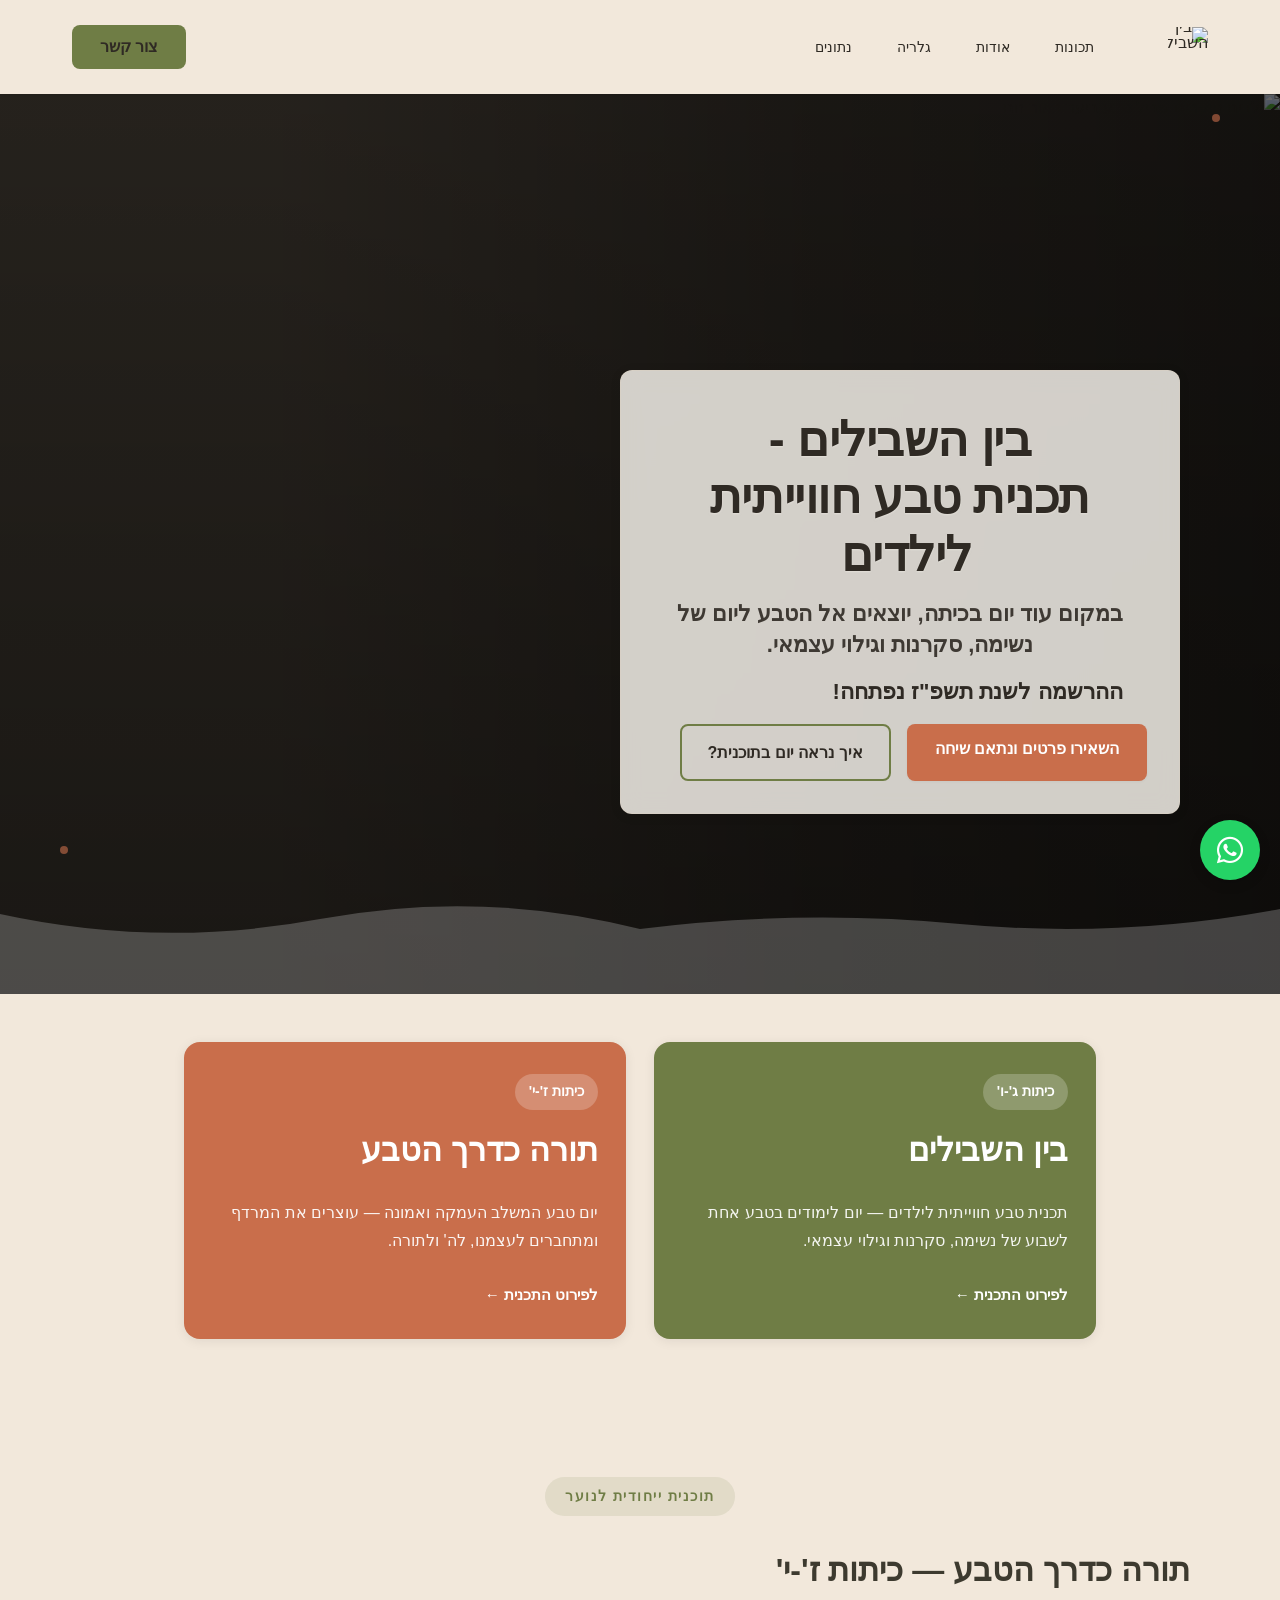
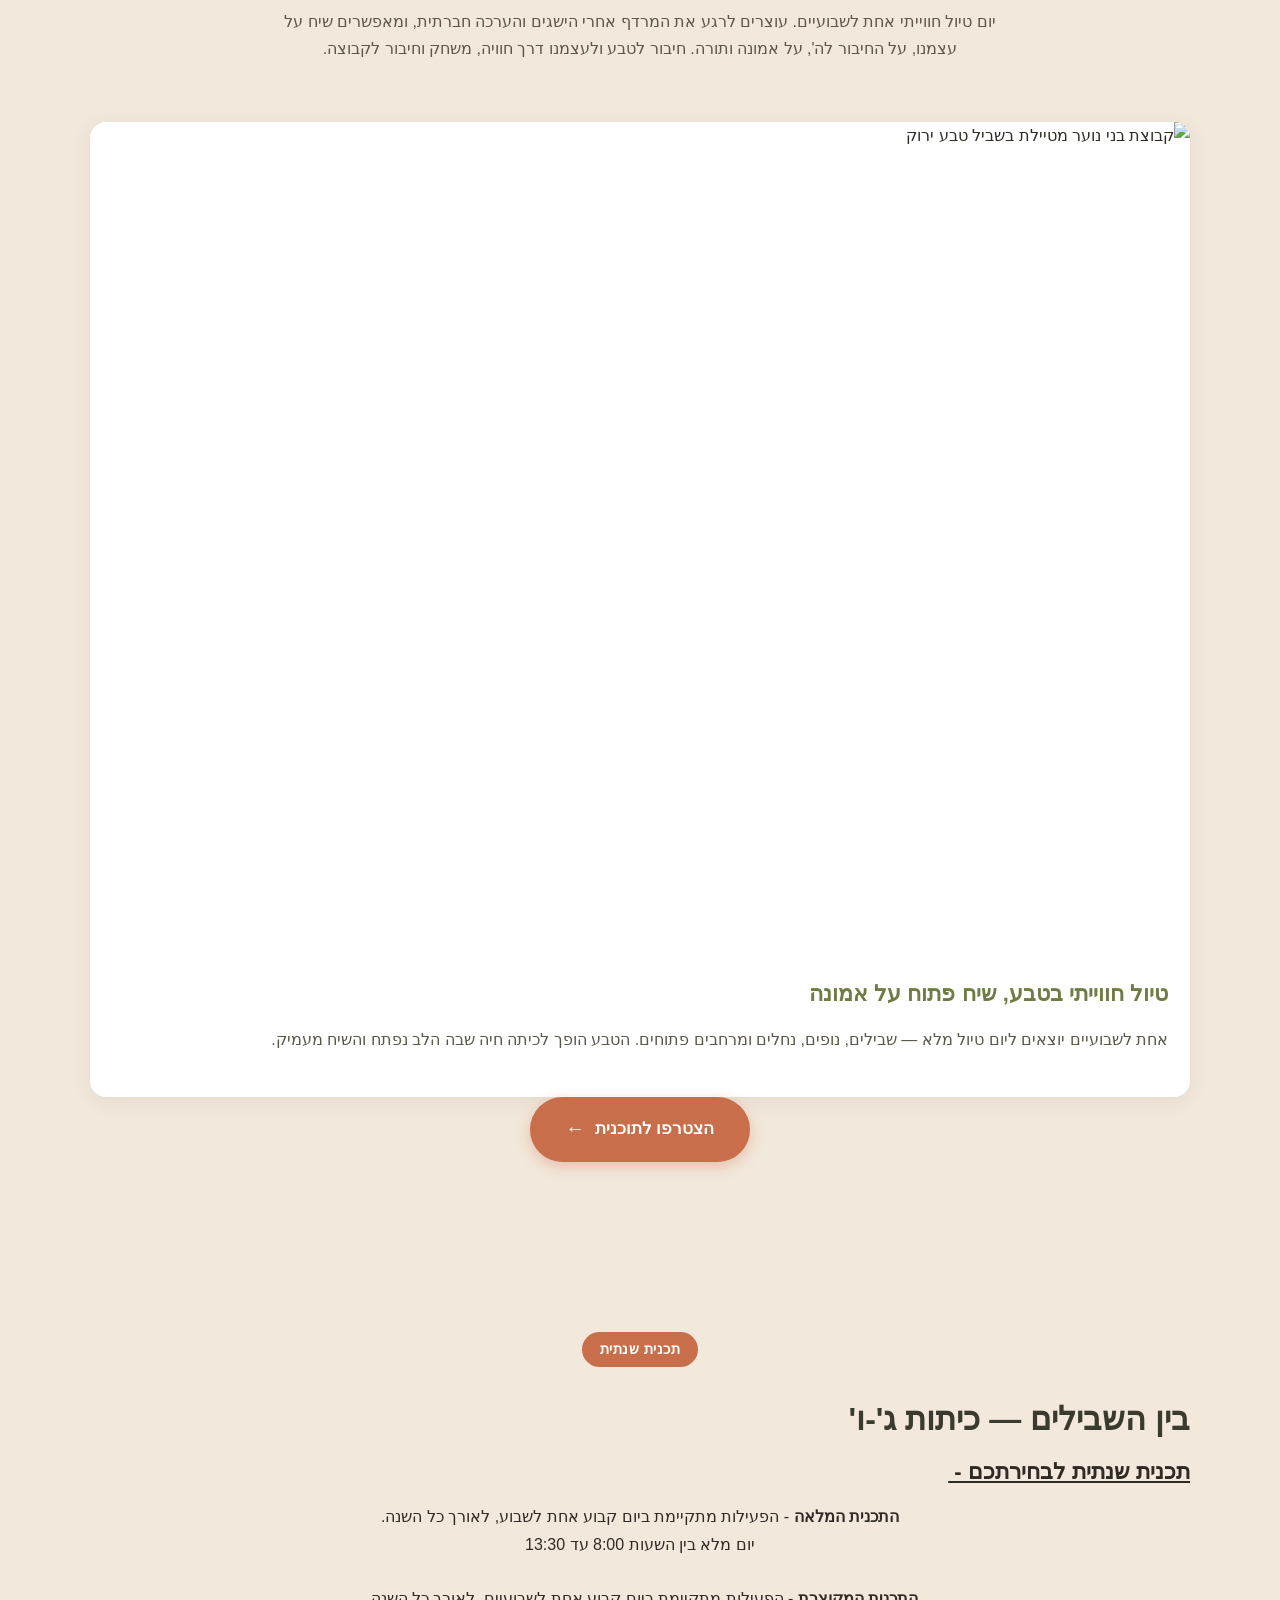
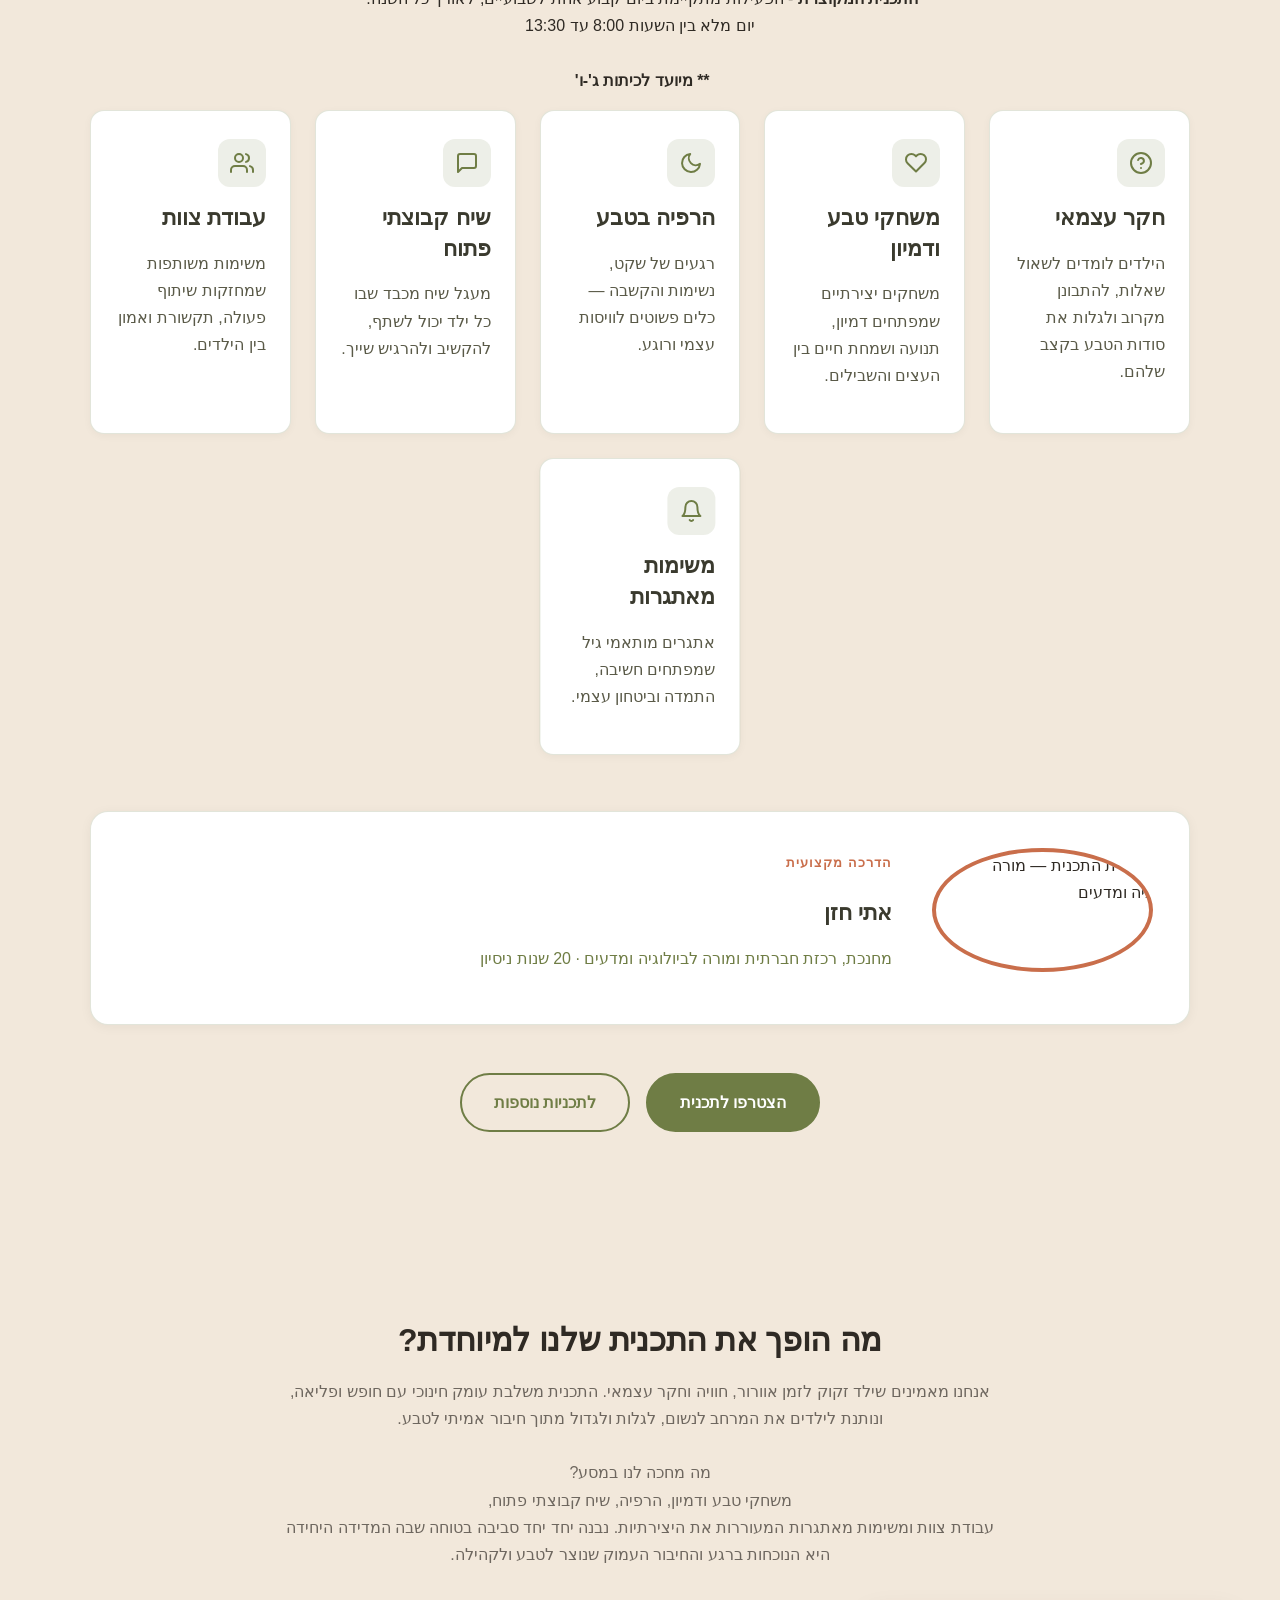
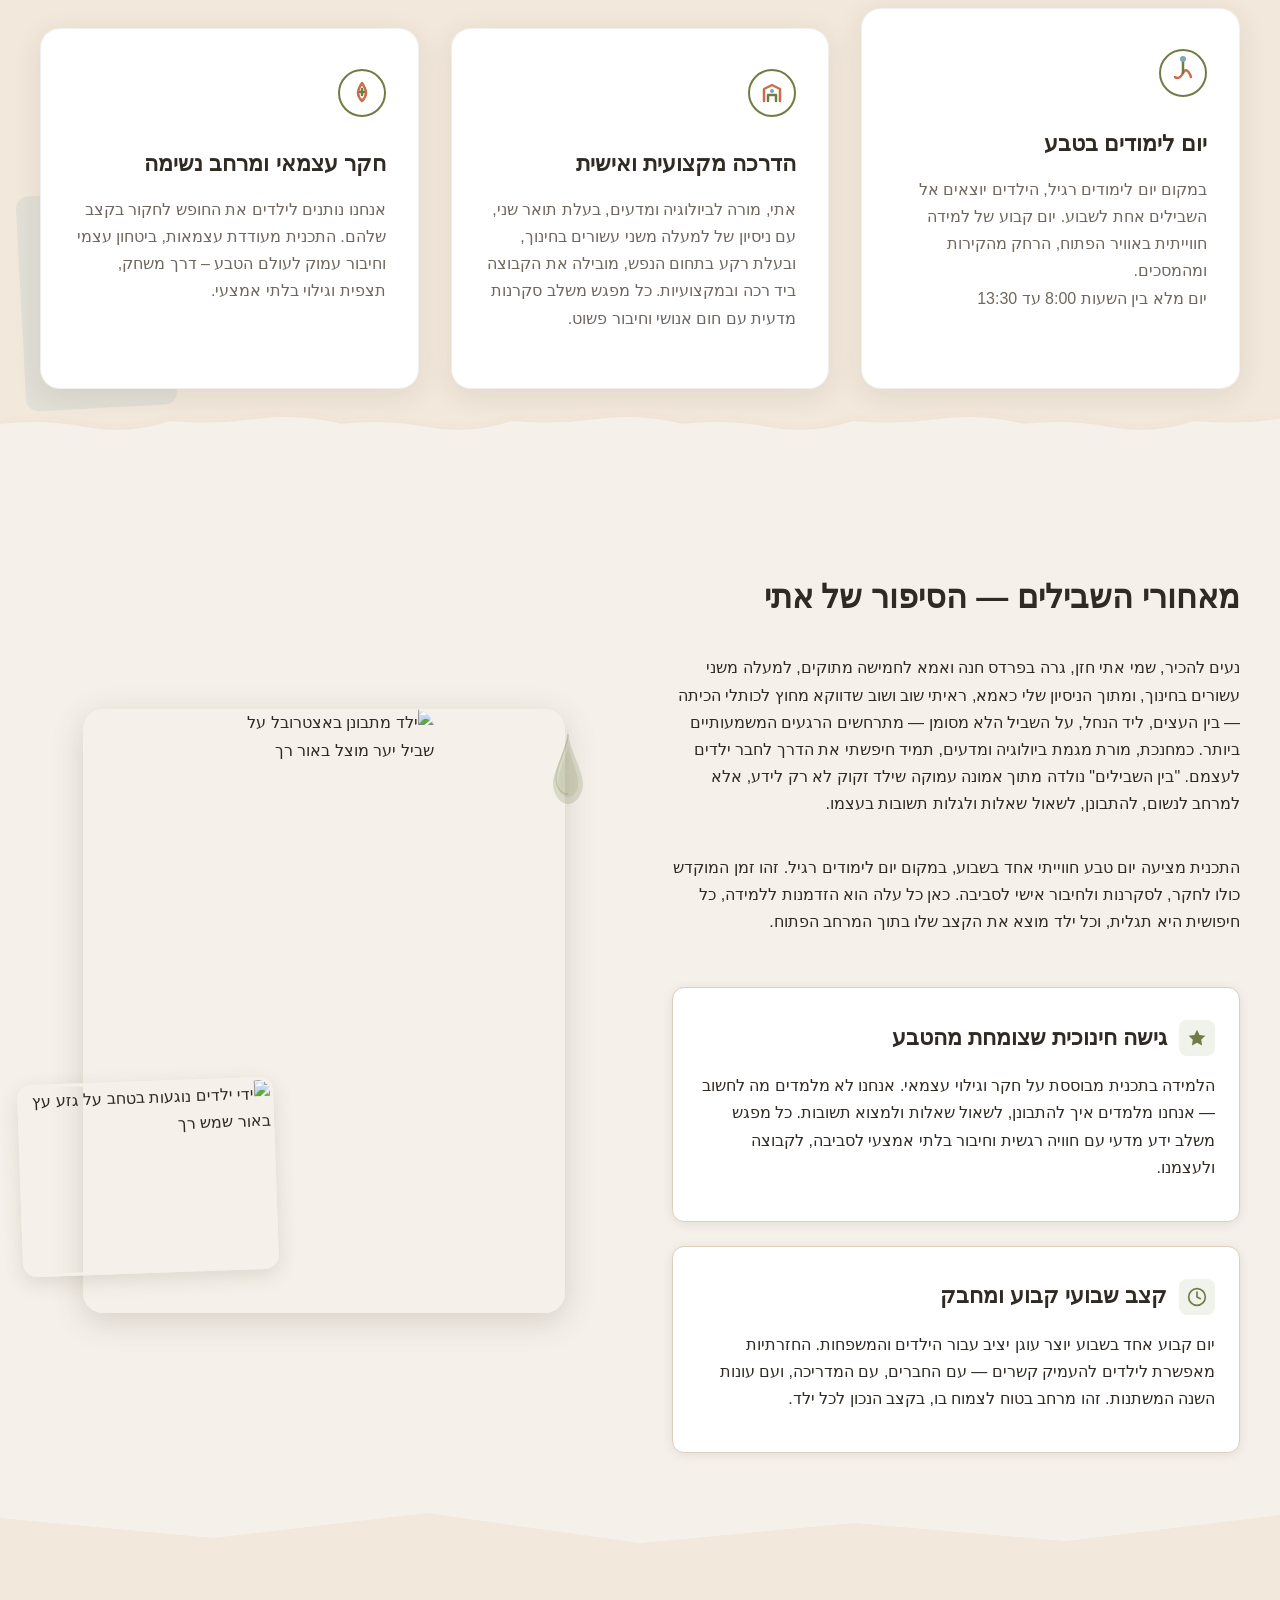
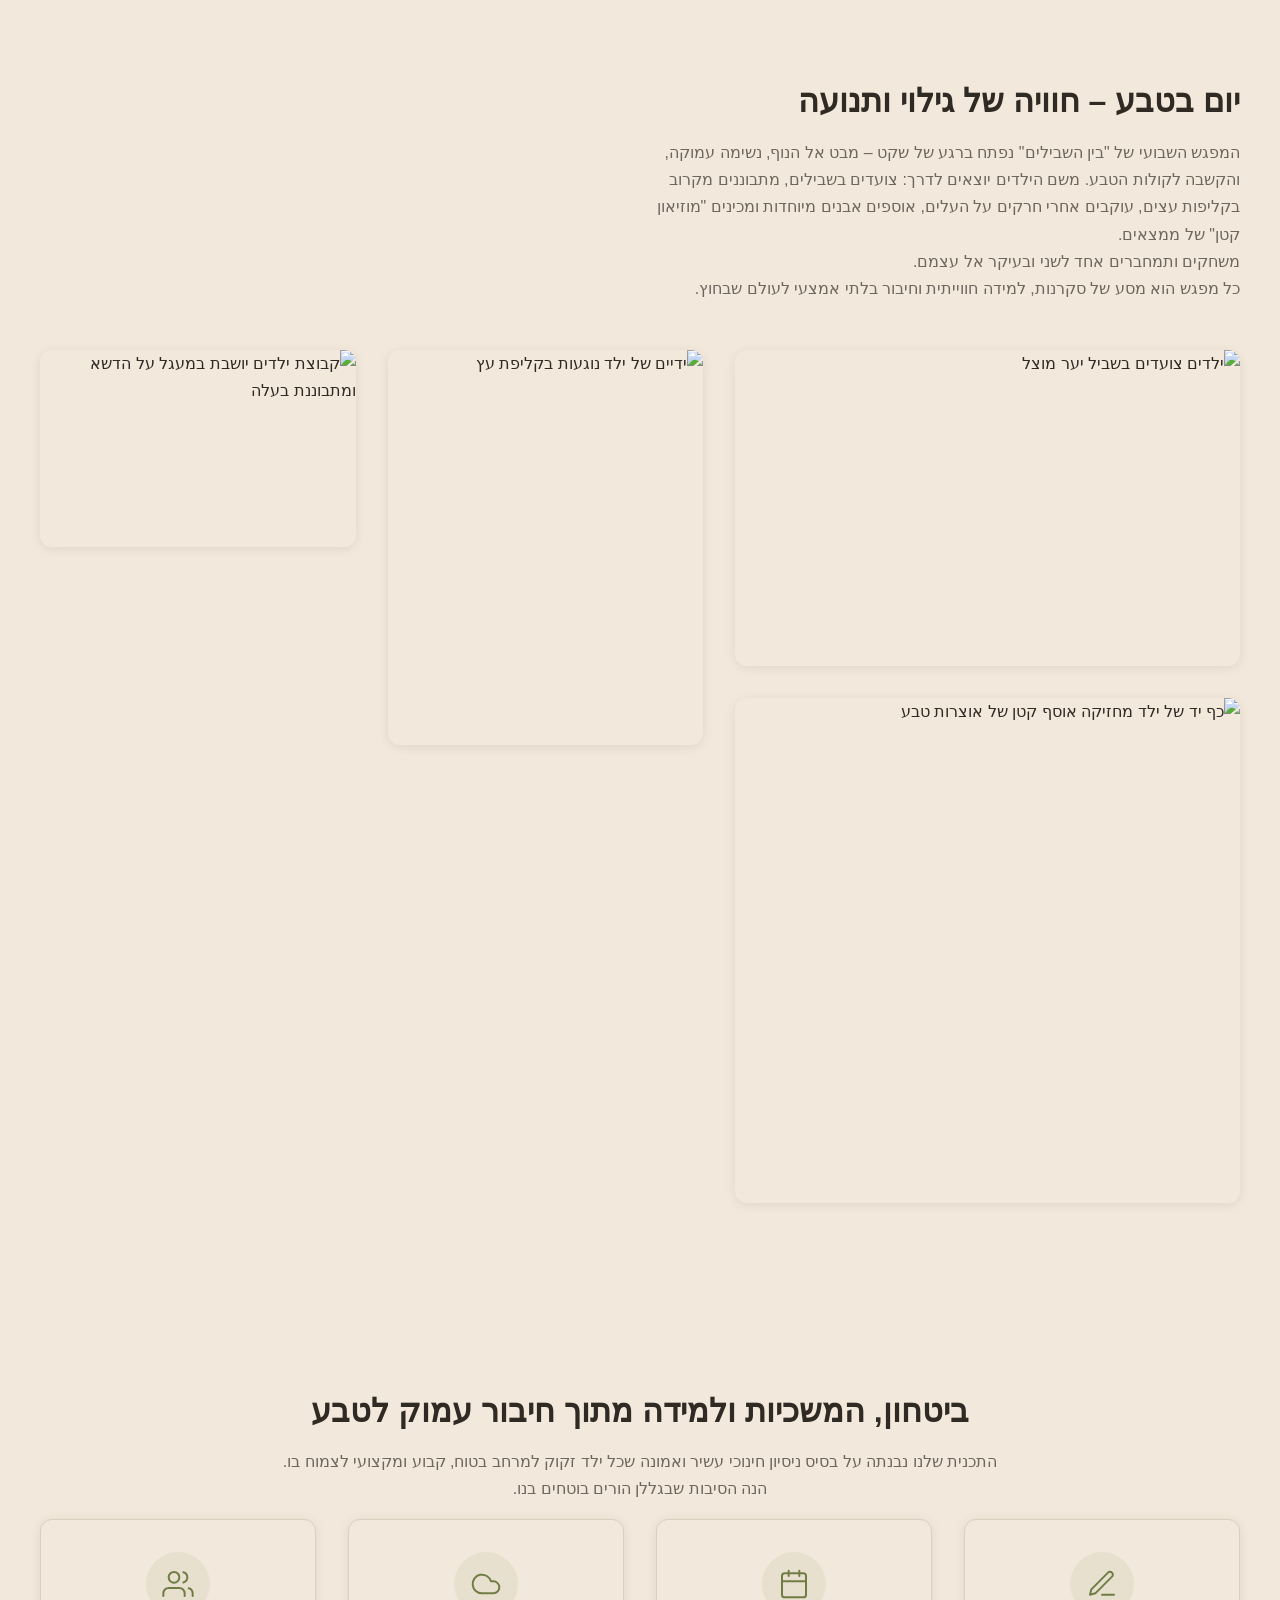
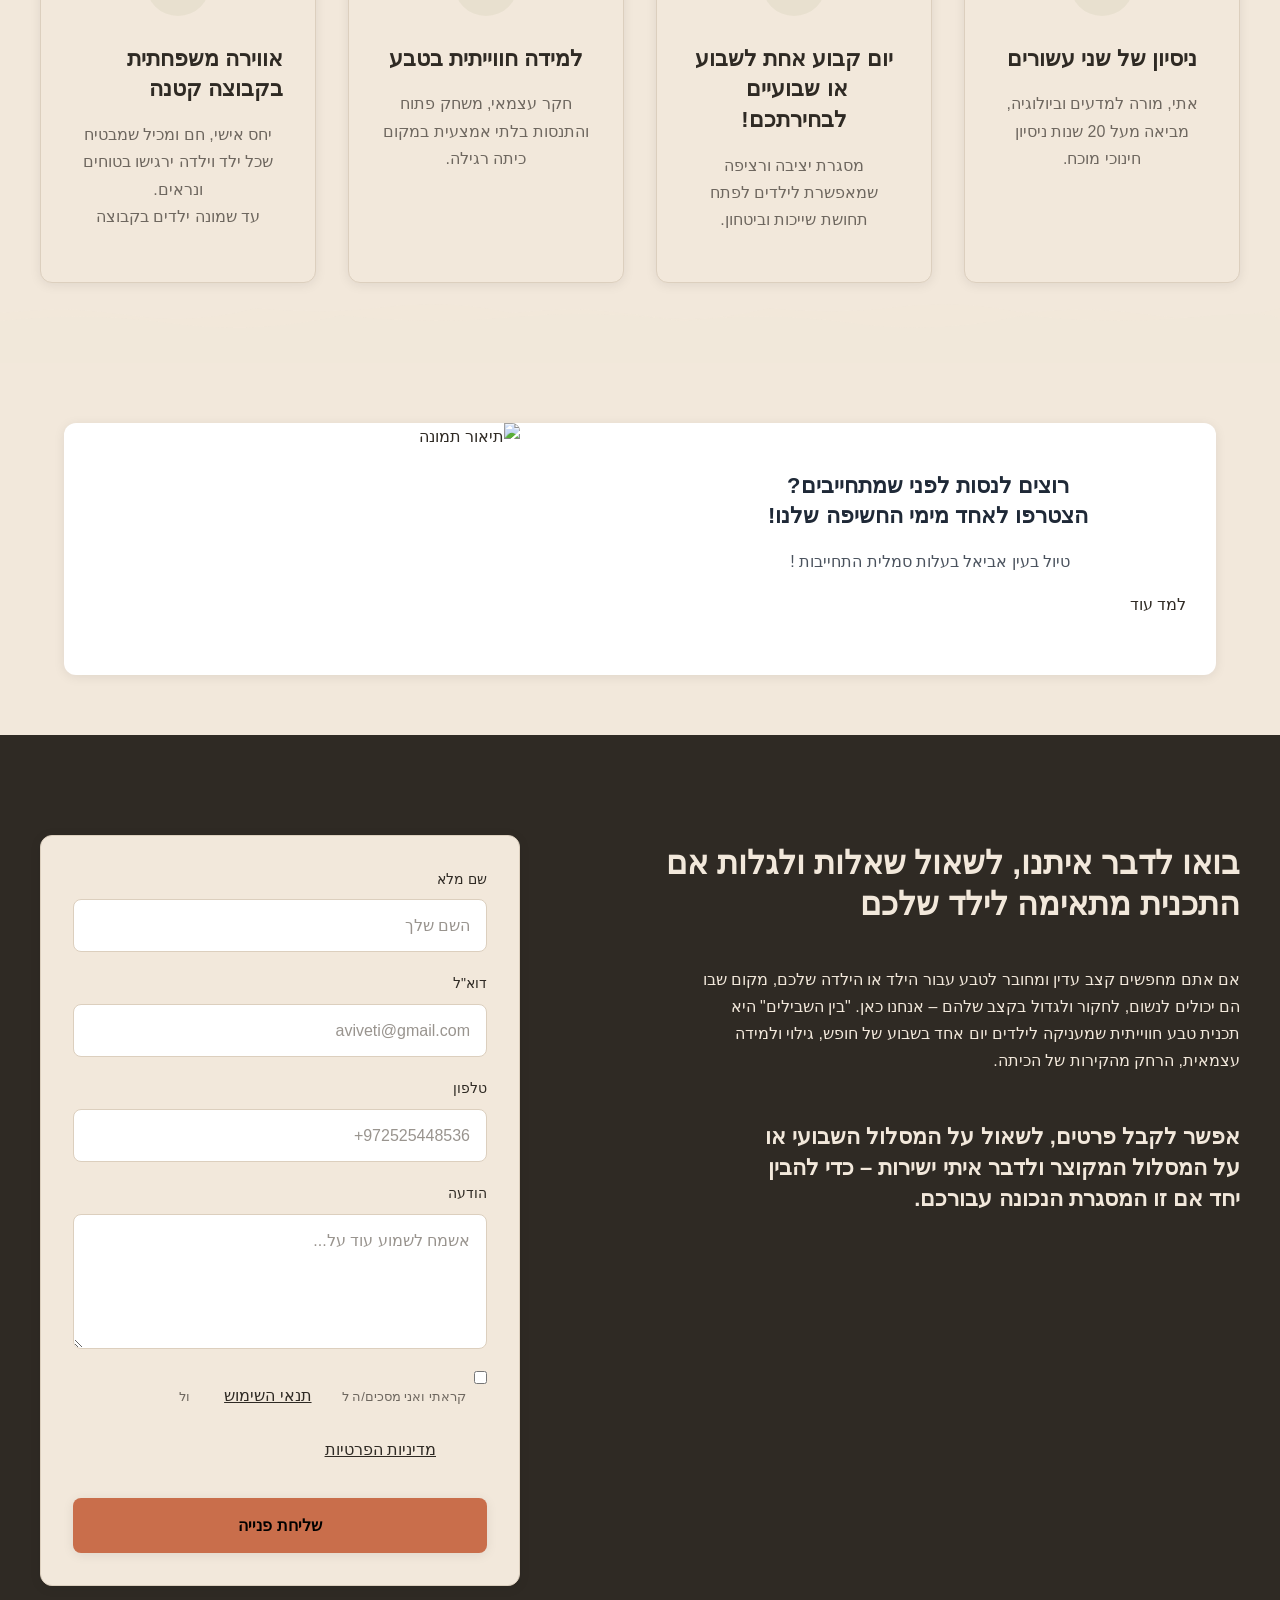
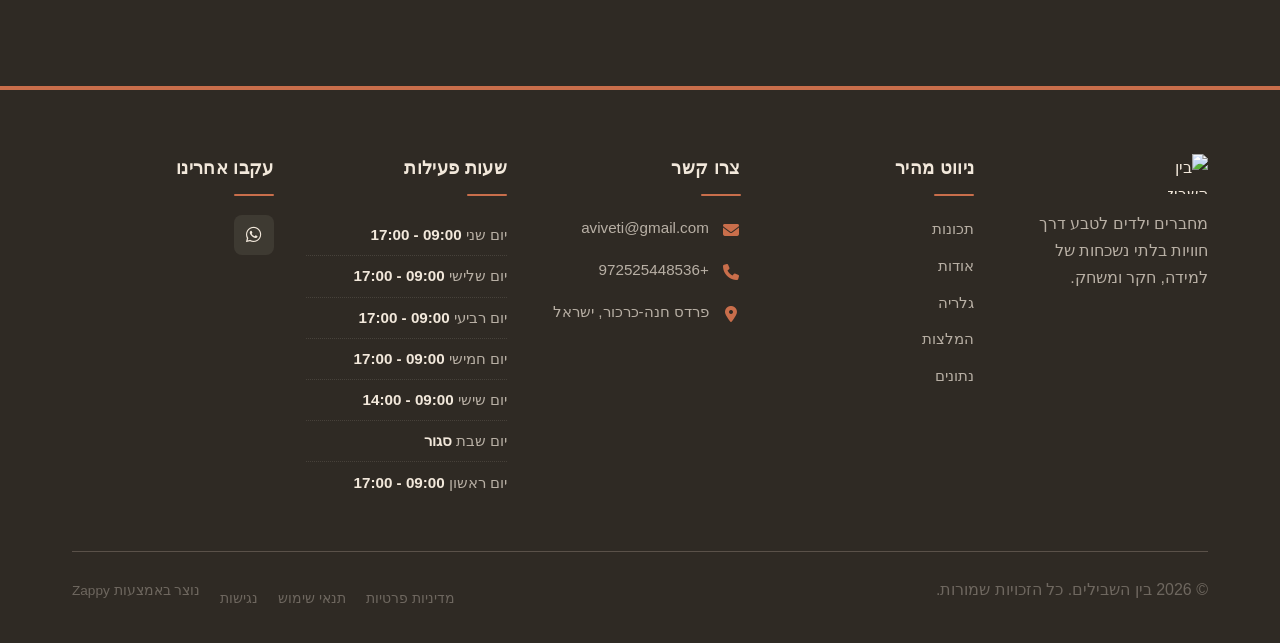
==== commit 1fe59529: "Background sync: Progressive GitHub Sync" ====
--- a/public/index.html
+++ b/public/index.html
@@ -1 +1 @@
-<!doctype html><html dir="rtl" lang="he"><head><meta charset="UTF-8"><meta content="width=device-width,initial-scale=1" name="viewport"><meta content="index, follow" name="robots"><title>גלו את קסם הטבע עם הילדים — בין השבילים</title><meta content="תנו לילדכם יום טבע חווייתי ומלא קסם במקום יום לימודים רגיל. פעילות טבע לילדים בהנחיית אֵטי, מורה לביולוגיה עם ניסיון של 20 שנה. מקום לנשום, לחקור ולצמוח. הצטרפו אלינו למסע בין השבילים!" name="description"><meta content="בין השבילים, פעילות טבע לילדים, יום טבע חווייתי לילדים בישראל, טבע לגיל הרך, חינוך חוץ כיתתי" name="keywords"><link href="/assets/favicon.ico" rel="icon" type="image/x-icon"><link href="/assets/favicon-16x16.png" rel="icon" type="image/png" sizes="16x16"><link href="/assets/favicon-32x32.png" rel="icon" type="image/png" sizes="32x32"><link href="/assets/favicon-48x48.png" rel="icon" type="image/png" sizes="48x48"><link href="/assets/favicon-192x192.png" rel="icon" type="image/png" sizes="192x192"><link href="/assets/favicon-512x512.png" rel="icon" type="image/png" sizes="512x512"><link href="/assets/apple-touch-icon.png" rel="apple-touch-icon"><script>!function(){"use strict";var t="2c11c5f5-a7b5-4656-b1be-f3c33440d450",e="https://api.zappy5.com/api/analytics/track",a=18e5,n=2592e6,o=!0,i=!0,r=!0;var s=function(){var e="zappy_visitor_"+t,a=null;try{if(a=localStorage.getItem(e)){var o=JSON.parse(a),i=Date.now();if(i-o.created<n)return o.lastSeen=i,localStorage.setItem(e,JSON.stringify(o)),o.id}}catch(t){console.warn("Zappy Analytics: LocalStorage not available")}var r="zv_"+Date.now()+"_"+Math.random().toString(36).substr(2,9);try{localStorage.setItem(e,JSON.stringify({id:r,created:Date.now(),lastSeen:Date.now()}))}catch(t){}return r}(),c=function(){var e="zappy_session_"+t,n=null;try{if(n=sessionStorage.getItem(e)){var o=JSON.parse(n),i=Date.now();if(i-o.timestamp<a)return o.timestamp=i,sessionStorage.setItem(e,JSON.stringify(o)),o.id}}catch(t){console.warn("Zappy Analytics: SessionStorage not available")}var r="zs_"+Date.now()+"_"+Math.random().toString(36).substr(2,9);try{sessionStorage.setItem(e,JSON.stringify({id:r,timestamp:Date.now()}))}catch(t){}return r}();function l(a,n){n=n||{};var o={website_id:t,event_type:a,page_path:window.location.pathname,referrer:document.referrer||"direct",visitor_id:s,session_id:c,metadata:n};if(navigator.sendBeacon){var i=new Blob([JSON.stringify(o)],{type:"application/json"});navigator.sendBeacon(e,i)}else fetch(e,{method:"POST",headers:{"Content-Type":"application/json"},body:JSON.stringify(o),keepalive:!0}).catch(function(t){console.warn("Zappy Analytics: Failed to track event",t)})}o&&l("pageview",{title:document.title,url:window.location.href}),i&&document.addEventListener("click",function(t){var e=t.target;if("BUTTON"===e.tagName||e.closest("button")){var a="BUTTON"===e.tagName?e:e.closest("button");l("click",{element:"button",text:a.textContent.trim().substring(0,100),id:a.id||null,class:a.className||null})}else if("A"===e.tagName||e.closest("a")){var n="A"===e.tagName?e:e.closest("a");l("navigation",{element:"link",text:n.textContent.trim().substring(0,100),href:n.href,external:n.hostname!==window.location.hostname})}},!0),r&&document.addEventListener("submit",function(t){var e=t.target;l("form_submit",{form_id:e.id||null,form_name:e.name||null,form_action:e.action||null,form_method:e.method||"GET"})},!0);var d=Date.now();window.addEventListener("beforeunload",function(){l("page_unload",{time_on_page:Math.floor((Date.now()-d)/1e3),page_path:window.location.pathname})}),window.zappyAnalytics={track:l,getVisitorId:function(){return s},getSessionId:function(){return c}}}()</script><script>!function(){"use strict";if(!window.zappyFireMarketingEvent){var t={begin_checkout:"checkout_started",purchase:"checkout_complete",add_to_cart:"add_to_cart",view_product:"view_product"},e={whatsapp_click:{ga4:"contact",meta:"Contact",gtm:"whatsapp_click",ecom:!1},phone_click:{ga4:"contact",meta:"Contact",gtm:"phone_click",ecom:!1},contact_form_submitted:{ga4:"generate_lead",meta:"Lead",gtm:"contact_form_submitted",ecom:!1},checkout_started:{ga4:"begin_checkout",meta:"InitiateCheckout",gtm:"begin_checkout",ecom:!0},checkout_complete:{ga4:"purchase",meta:"Purchase",gtm:"purchase",ecom:!0},product_inquiry:{ga4:"generate_lead",meta:"Lead",gtm:"product_inquiry",ecom:!1},add_to_cart:{ga4:"add_to_cart",meta:"AddToCart",gtm:"add_to_cart",ecom:!0},view_product:{ga4:"view_item",meta:"ViewContent",gtm:"view_item",ecom:!0}};window.zappyFireMarketingEvent=function(r,o,u){try{u=u||{};var p=t[r]||r,d=e[p];if(!d)return;if((o=o||{}).pagePath||o.page_path||(o.pagePath=a()),"checkout_complete"===p){var l=String(o.orderId||o.order_id||o.transaction_id||"");if(l&&function(t){if(!t)return!1;try{return"1"===sessionStorage.getItem(i(t))}catch(t){return!1}}(l))return;l&&function(t){if(t)try{sessionStorage.setItem(i(t),"1")}catch(t){}}(l)}if(!u.skipFirstParty)try{window.zappyAnalytics&&"function"==typeof window.zappyAnalytics.track&&window.zappyAnalytics.track(p,o)}catch(t){}try{if(window.dataLayer=window.dataLayer||[],d.ecom){var _=c(p,o),m={};_.transaction_id&&(m.transaction_id=_.transaction_id),null!=_.value&&(m.value=_.value),_.currency&&(m.currency=_.currency),_.items&&(m.items=_.items),window.dataLayer.push({event:d.gtm,ecommerce:m}),"checkout_complete"!==p&&"checkout_started"!==p||window.dataLayer.push({event:p,ecommerce:m})}else{var s={event:d.gtm};for(var h in o)Object.prototype.hasOwnProperty.call(o,h)&&(s[h]=o[h]);window.dataLayer.push(s)}}catch(t){}try{"function"==typeof window.gtag&&window.gtag("event",d.ga4,c(p,o))}catch(t){}try{"function"==typeof window.fbq&&window.fbq("track",d.meta,function(t,e){for(var r=n(e=e||{}),a=parseFloat(null!=e.value?e.value:null!=e.total?e.total:0)||0,c=String(e.currency||"USD").toUpperCase(),i=[],o=0,u=0;u<r.length;u++)r[u].item_id&&i.push(r[u].item_id),o+=r[u].quantity||1;if("checkout_complete"===t)return{value:a,currency:c,content_ids:i.length?i:void 0,content_type:"product",num_items:o||void 0,order_id:String(e.order_id||e.orderId||e.transaction_id||e.orderNumber||"")||void 0};if("checkout_started"===t)return{value:a,currency:c,content_ids:i.length?i:void 0,content_type:"product",num_items:o||parseInt(null!=e.itemCount?e.itemCount:0,10)||void 0};if("add_to_cart"===t){var p=String(e.productId||e.product_id||i[0]||"");return{value:a||(r[0]?r[0].price*r[0].quantity:0),currency:c,content_ids:p?[p]:i.length?i:void 0,content_type:"product",content_name:e.productName||e.product_name||r[0]&&r[0].item_name,num_items:parseInt(null!=e.quantity?e.quantity:o||1,10)||1}}if("view_product"===t){var d=String(e.productId||e.product_id||i[0]||"");return{value:a||parseFloat(null!=e.price?e.price:0)||0,currency:c,content_ids:d?[d]:i.length?i:void 0,content_type:"product",content_name:e.productName||e.product_name||r[0]&&r[0].item_name}}return"whatsapp_click"===t||"phone_click"===t?{content_name:"whatsapp_click"===t?"WhatsApp":"Phone",content_category:"contact"}:"contact_form_submitted"===t||"product_inquiry"===t?{content_name:"product_inquiry"===t?"Product inquiry":"Contact form",content_category:e.productName||e.product_name||void 0}:e}(p,o))}catch(t){}}catch(t){}};var r=Object.create(null);document.addEventListener("click",function(t){try{var e=t.target;if(!e)return;var r=u(e,".whatsapp-float, a.whatsapp-float, [data-zappy-whatsapp]"),n=function(t){for(var e=t;e&&e!==document;){if("A"===e.tagName)return e;e=e.parentElement}return null}(e),c=n&&n.href||"";if(r||n&&function(t){if(!t)return!1;var e=String(t).toLowerCase();return-1!==e.indexOf("wa.me/")||-1!==e.indexOf("api.whatsapp.com")||-1!==e.indexOf("whatsapp.com/send")||0===e.indexOf("whatsapp:")}(c)){if(!o("wa:"+c)){var i=r?"float":"link";window.zappyFireMarketingEvent("whatsapp_click",{source:i,href:c||null,pagePath:a()})}return}var p=u(e,".phone-header-btn, .nav-phone-btn, .call-btn, [data-zappy-phone]"),d="";if(n&&n.href&&0===String(n.href).toLowerCase().indexOf("tel:")?d=n.href:p&&p.href&&0===String(p.href).toLowerCase().indexOf("tel:")&&(d=p.href),p||d){var l="";return d&&(l=String(d).replace(/^tel:/i,"").trim()),void(o("tel:"+(l||p&&p.id||"btn"))||window.zappyFireMarketingEvent("phone_click",{source:p?"button":"link",phone:l||null,href:d||null,pagePath:a()}))}}catch(t){}},!0)}function a(){try{if(window.ZAPPY_CONFIG&&window.ZAPPY_CONFIG.currentPagePath)return window.ZAPPY_CONFIG.currentPagePath}catch(t){}try{return window.location.pathname||"/"}catch(t){return"/"}}function n(t){var e=(t=t||{}).items||t.cartItems||t.cart_items||t.lineItems||[];Array.isArray(e)||(e=[]);for(var r=[],a=0;a<e.length;a++){var n=e[a];if(n&&"object"==typeof n){var c=String(n.item_id||n.productId||n.product_id||n.id||"").trim(),i=String(n.item_name||n.productName||n.product_name||n.name||"").trim(),o=parseFloat(null!=n.price?n.price:null!=n.unitPrice?n.unitPrice:0)||0,u=Math.max(1,parseInt(null!=n.quantity?n.quantity:null!=n.qty?n.qty:1,10)||1);(c||i)&&r.push({item_id:c||i,item_name:i||c,price:o,quantity:u})}}return r}function c(t,e){var r=n(e=e||{}),c=parseFloat(null!=e.value?e.value:null!=e.total?e.total:0)||0,i=String(e.currency||"USD").toUpperCase();if("checkout_complete"===t)return{transaction_id:String(e.transaction_id||e.orderId||e.order_id||e.orderNumber||"")||void 0,value:c,currency:i,items:r};if("checkout_started"===t)return{value:c,currency:i,items:r};if("add_to_cart"===t){var o=r.length?r:[{item_id:String(e.productId||e.product_id||""),item_name:String(e.productName||e.product_name||""),price:parseFloat(null!=e.value?e.value:null!=e.price?e.price:0)||0,quantity:parseInt(null!=e.quantity?e.quantity:1,10)||1}].filter(function(t){return t.item_id||t.item_name});return{value:c||(o[0]?o[0].price*o[0].quantity:0),currency:i,items:o}}if("view_product"===t){var u=r.length?r:[{item_id:String(e.productId||e.product_id||""),item_name:String(e.productName||e.product_name||""),price:parseFloat(null!=e.price?e.price:null!=e.value?e.value:0)||0,quantity:1}].filter(function(t){return t.item_id||t.item_name});return{currency:i,value:c||(u[0]?u[0].price:0),items:u}}return"whatsapp_click"===t||"phone_click"===t?{method:"whatsapp_click"===t?"whatsapp":"phone",page_path:e.pagePath||a()}:"contact_form_submitted"===t||"product_inquiry"===t?{page_path:e.pagePath||a()}:e}function i(t){return"zappy_purchase_fired_"+String(t||"")}function o(t){var e=Date.now();return!!(r[t]&&e-r[t]<800)||(r[t]=e,!1)}function u(t,e){return t&&t.closest?t.closest(e):null}}()</script><meta content="גלו את קסם הטבע עם הילדים — בין השבילים" property="og:title"><meta content="תנו לילדכם יום טבע חווייתי ומלא קסם במקום יום לימודים רגיל. פעילות טבע לילדים בהנחיית אֵטי, מורה לביולוגיה עם ניסיון של 20 שנה. מקום לנשום, לחקור ולצמוח. הצטרפו אלינו למסע בין השבילים!" property="og:description"><meta content="summary_large_image" name="twitter:card"><meta content="גלו את קסם הטבע עם הילדים — בין השבילים" name="twitter:title"><meta content="תנו לילדכם יום טבע חווייתי ומלא קסם במקום יום לימודים רגיל. פעילות טבע לילדים בהנחיית אֵטי, מורה לביולוגיה עם ניסיון של 20 שנה. מקום לנשום, לחקור ולצמוח. הצטרפו אלינו למסע בין השבילים!" name="twitter:description"><script type="application/ld+json">{"@context":"https://schema.org","@graph":[{"@type":"LocalBusiness","@id":"https://beinhashvilim.zappy5.app#organization","name":"בין השבילים","url":"https://beinhashvilim.zappy5.app","description":"Bein HaShevilim ('Between the Trails') is an experiential nature program for children, founded by Etti, a biology and science teacher with over two decades in education. Rooted in a deep love of nature and a belief that children need space to breathe, explore, and discover independently, the program takes children out into nature one fixed day per week as an alternative to a regular school day. The brand carries a warm, nurturing, and adventurous spirit — blending educational depth with the freedom and wonder of the outdoors.","address":{"@type":"PostalAddress","streetAddress":"פרדס חנה-כרכור, ישראל"},"contactPoint":[{"@type":"ContactPoint","contactType":"customer service","email":"aviveti@gmail.com","telephone":"+972525448536"}]},{"@type":"WebSite","@id":"https://beinhashvilim.zappy5.app#website","url":"https://beinhashvilim.zappy5.app","name":"בין השבילים","publisher":{"@id":"https://beinhashvilim.zappy5.app#organization"}},{"@type":"ContactPage","@id":"https://beinhashvilim.zappy5.app#contactpage","url":"https://beinhashvilim.zappy5.app","name":"גלו את קסם הטבע עם הילדים — בין השבילים","mainEntity":{"@id":"https://beinhashvilim.zappy5.app#organization"},"potentialAction":{"@type":"CommunicateAction","target":{"@type":"EntryPoint","urlTemplate":"https://beinhashvilim.zappy5.app/api/email/contact-form","actionPlatform":["http/method=POST"],"contentType":"application/json"},"instrument":[{"@type":"PropertyValue","name":"name","propertyID":"text","valueRequired":true,"description":"השם שלך"},{"@type":"PropertyValue","name":"email","propertyID":"email","valueRequired":true,"description":"aviveti@gmail.com"},{"@type":"PropertyValue","name":"phone","propertyID":"tel","valueRequired":true,"description":"+972525448536"},{"@type":"PropertyValue","name":"message","propertyID":"textarea","valueRequired":false,"description":"אשמח לשמוע עוד על..."},{"@type":"PropertyValue","name":"privacy_consent","propertyID":"checkbox","valueRequired":true}]}}]}</script><meta content="website" property="og:type"><meta content="he_IL" property="og:locale"><style>.skip-link{position:absolute;top:0;left:0;transform:translateY(-200%);padding:12px 18px;background:var(--bg-dark,#1a1a1a);color:var(--text-light,#fff);font-weight:600;border-radius:0 0 8px 0;z-index:10000}.skip-link:focus{transform:none;outline:2px solid var(--ring,#fff);outline-offset:2px}:focus-visible{outline:2px solid var(--ring,currentColor);outline-offset:3px}</style><link href="/assets/favicon.ico" rel="icon" type="image/x-icon"><link href="/assets/favicon-16x16.png" rel="icon" type="image/png" sizes="16x16"><link href="/assets/favicon-32x32.png" rel="icon" type="image/png" sizes="32x32"><link href="/assets/favicon-48x48.png" rel="icon" type="image/png" sizes="48x48"><link href="/assets/favicon-192x192.png" rel="icon" type="image/png" sizes="192x192"><link href="/assets/favicon-512x512.png" rel="icon" type="image/png" sizes="512x512"><link href="/assets/apple-touch-icon.png" rel="apple-touch-icon"><link href="https://cdn.jsdelivr.net/npm/vanilla-cookieconsent@3/dist/cookieconsent.css" rel="stylesheet"><style id="zappy-critical-above-fold-css">html{box-sizing:border-box;-webkit-text-size-adjust:100%}*,::after,::before{box-sizing:inherit}body{margin:0;min-width:320px;overflow-x:clip}img,svg,video{max-width:100%;height:auto}main{display:block}.container{width:min(100% - 32px,1200px);margin-inline:auto}.navbar,header .navbar,header[role=banner],nav.navbar{position:relative;z-index:1000;width:100%}.nav-container,.navbar .container{display:flex;align-items:center;justify-content:space-between;min-height:64px}.logo,.logo-link img{display:block;width:35px;height:35px;object-fit:contain}#navMenu,.nav-menu{list-style:none;margin:0;padding:0}#navMenu a,.nav-menu a,.navbar .nav-links a,.navbar a{color:inherit;text-decoration:none}#navMenu .sub-menu,.nav-menu .sub-menu,.navbar .sub-menu{display:none}.fa,.fa-brands,.fa-regular,.fa-solid,.fab,.far,.fas{display:inline-block;min-width:1em;text-align:center}html:not(#zappy-noop) .navbar:has(.nav-ecommerce-icons)>.phone-header-btn,html:not(#zappy-noop)[data-zappy-site-type=ecommerce] .phone-header-btn{display:none!important;visibility:hidden!important;width:0!important;height:0!important;pointer-events:none!important}.zappy-preview-empty-store-cta{display:none!important;visibility:hidden!important;height:0!important;max-height:0!important;overflow:hidden!important;margin:0!important;padding:0!important;border:0!important;box-shadow:none!important}.zappy-catalog-menu{background:var(--surface-color,var(--surface,linear-gradient(135deg,#f8f9fa 0,#fff 100%)));border-bottom:1px solid var(--border-color,#e5e7eb);padding:0;position:sticky;top:0;z-index:90}.zappy-catalog-menu.rtl,.zappy-catalog-menu[dir=rtl]{direction:rtl}.zappy-catalog-menu.ltr,.zappy-catalog-menu[dir=ltr]{direction:ltr}.catalog-menu-container{max-width:1440px;margin:0 auto;display:flex;align-items:center;gap:8px;padding:10px 24px;overflow:visible}.catalog-menu-categories,.catalog-menu-list{display:flex;align-items:center;gap:4px;flex-wrap:wrap;margin:0;padding:0;list-style:none}.catalog-menu-item{display:inline-flex;align-items:center;padding:8px 16px;font-size:14px;font-weight:500;color:var(--text-color,var(--text,#374151));text-decoration:none;border-radius:20px;white-space:nowrap}.catalog-menu-all{background:var(--primary-color,var(--primary,#111));color:var(--text-light,#fff)!important}.catalog-menu-parent{position:relative;display:inline-flex;align-items:center}.catalog-menu-trigger{display:inline-flex;align-items:center;gap:6px}.catalog-menu-chevron{flex-shrink:0}.catalog-menu-parent>.sub-menu{display:none!important;visibility:hidden!important;opacity:0!important;pointer-events:none!important}.hero-section,.index-hero-section,section[class*=hero]{position:relative;overflow:hidden}.hero-section,.index-hero-section{min-height:560px}section[data-hero-type*=fullscreen]{min-height:100vh}.hero-bg-image,.hero-bg-wrapper,section[class*=hero] [class*=hero-bg]{position:absolute;inset:0;width:100%;height:100%}.hero-bg-image img,.hero-bg-wrapper img,section[class*=hero] [data-hero-bg],section[class*=hero] img[data-hero-background=true]{width:100%!important;height:100%!important;object-fit:cover!important;display:block}.hero-content,section[class*=hero] .container{position:relative;z-index:2}@media(max-width:768px){:root{--header-height:72px;--total-header-height:72px;--zappy-mobile-menu-top:72px}html[data-zappy-site-type=ecommerce] body{padding-top:var(--total-header-height,72px)}html[data-zappy-site-type=ecommerce] body>.navbar:not(.zappy-catalog-menu),html[data-zappy-site-type=ecommerce] body>nav.navbar{position:fixed!important;top:0;left:0;right:0;z-index:100000;width:100%;margin-bottom:0}.zappy-catalog-menu{position:fixed;top:var(--header-height,72px);left:0;right:0;z-index:99999}.nav-container,.navbar .container{min-height:60px}#navMenu,.nav-menu{max-width:100vw;overflow-x:hidden}.hero-section,.index-hero-section,section[class*=hero],section[data-hero-type*=fullscreen]{min-height:100svh}.hero-bg-image,.hero-bg-wrapper,.hero-scrim{min-height:100svh}}:root{--nav-bg:#F2E8DB}.navbar{background-color:#f2e8db!important}/* ZAPPY_ANNOUNCEMENT_HEADER_OFFSET_CSS_V3 */ :root{--zappy-header-stack-height:calc(var(--zappy-announcement-height, 40px) + var(--header-height, 72px))}body:has(.zappy-announcement-bar) .navbar:not(.zappy-catalog-menu):not(.mobile-search-panel),body:has(.zappy-announcement-bar) header.navbar,body:has(.zappy-announcement-bar) nav.navbar:not(.zappy-catalog-menu){top:var(--zappy-announcement-height,40px)!important}[data-zappy-content-align]{display:flex!important;flex-direction:column!important}[data-zappy-content-align^=top-]{justify-content:flex-start!important}[data-zappy-content-align^=center-],[data-zappy-content-align^=lower-],[data-zappy-content-align^=upper-]{justify-content:center!important}[data-zappy-content-align^=bottom-]{justify-content:flex-end!important}[data-zappy-content-align$="-left"],[data-zappy-content-align$="-mid-left"]{align-items:flex-start!important;text-align:start!important}[data-zappy-content-align$="-center"]{align-items:center!important;text-align:center!important}[data-zappy-content-align$="-mid-right"],[data-zappy-content-align$="-right"]{align-items:flex-end!important;text-align:end!important}[data-zappy-content-align] [data-zappy-align-target]{margin-left:auto;margin-right:auto}[data-zappy-content-align$="-center"] [data-zappy-align-target],[data-zappy-content-align$="-center"] [data-zappy-align-target]>*{text-align:center!important}</style><link href="/styles.css" rel="stylesheet"><script>window.ZAPPY_WEBSITE_ID="2c11c5f5-a7b5-4656-b1be-f3c33440d450",window.ZAPPY_API_BASE="https://api.zappy5.com"</script><link href="/assets/site-index-hero-image-1.webp" rel="preload" as="image" fetchpriority="high"><style id="zappy-dropdown-submenu-styles">#navMenu li:has(.sub-menu),.nav-menu li:has(.sub-menu),.navbar li:has(.sub-menu),nav li:has(.sub-menu){position:relative}#navMenu .sub-menu,.nav-menu .sub-menu,.navbar .sub-menu,nav .sub-menu{display:block!important;position:absolute!important;top:100%;left:0;min-width:220px;border-radius:8px;box-shadow:0 8px 25px rgba(0,0,0,.15);padding:8px 0;opacity:0;visibility:hidden;transform:translateY(10px);transition:all .3s ease;z-index:1000;list-style:none;pointer-events:none}#navMenu li:hover>.sub-menu,.nav-menu li:hover>.sub-menu,.navbar li:hover>.sub-menu,nav li:hover>.sub-menu{opacity:1!important;visibility:visible!important;transform:translateY(0)!important;pointer-events:auto!important}.sub-menu li{list-style:none;margin:0;padding:0}.sub-menu a{display:block!important;padding:10px 16px!important;color:var(--text-dark,#333)!important;font-weight:500;text-decoration:none;white-space:nowrap;transition:background-color .2s}.sub-menu .zappy-nav-child>a{padding-left:28px!important;font-size:.9em!important;opacity:.85!important}[dir=rtl] .sub-menu .zappy-nav-child>a,html[lang=ar] .sub-menu .zappy-nav-child>a,html[lang=he] .sub-menu .zappy-nav-child>a{padding-left:10px!important;padding-right:28px!important}.sub-menu .zappy-nav-parent>a{font-weight:600!important}.sub-menu a:hover{background-color:#f5f5f5}[dir=rtl] .nav-menu .sub-menu,[dir=rtl] .navbar .sub-menu,[dir=rtl] nav .sub-menu,html[lang=ar] .nav-menu .sub-menu,html[lang=ar] .navbar .sub-menu,html[lang=ar] nav .sub-menu,html[lang=he] .nav-menu .sub-menu,html[lang=he] .navbar .sub-menu,html[lang=he] nav .sub-menu{left:auto!important;right:0!important}.sub-menu:empty,.sub-menu:not(:has(li)):not(:has(> a)),.sub-menu:not(:has(li:not(.zappy-hidden-menu-item))):not(:has(> a)){display:none!important;opacity:0!important;visibility:hidden!important;pointer-events:none!important}li:has(.menu-group-title):hover>.sub-menu{opacity:1!important;visibility:visible!important;transform:translateY(0)!important;pointer-events:auto!important}#navMenu>li>.menu-group-title,.nav-menu>li>.menu-group-title{display:inline-block;padding:.5rem 1rem;cursor:default;user-select:none}@media (max-width:768px){#navMenu .sub-menu,.nav-menu .sub-menu,.navbar .sub-menu,nav .sub-menu{position:static!important;transform:none!important;box-shadow:none!important;background:0 0!important;max-height:0;overflow:hidden;opacity:0;visibility:hidden;transition:max-height .3s ease,opacity .3s ease;padding:0!important;border-radius:0!important}#navMenu .sub-menu.mobile-expanded,.nav-menu .sub-menu.mobile-expanded,.navbar .sub-menu.mobile-expanded{max-height:none!important;overflow-y:visible!important;opacity:1!important;visibility:visible!important;padding:8px 0 8px 16px!important}[dir=rtl] .sub-menu.mobile-expanded,html[lang=he] .sub-menu.mobile-expanded{padding:8px 16px 8px 0!important}#navMenu li:hover>.sub-menu,.nav-menu li:hover>.sub-menu,.navbar li:hover>.sub-menu,nav li:hover>.sub-menu{opacity:0;visibility:hidden;pointer-events:none}#navMenu li>.sub-menu.mobile-expanded,.nav-menu li>.sub-menu.mobile-expanded,.navbar li>.sub-menu.mobile-expanded,nav li>.sub-menu.mobile-expanded{opacity:1!important;visibility:visible!important;pointer-events:auto!important}#navMenu li:has(.sub-menu),.nav-menu li:has(.sub-menu),.navbar li:has(.sub-menu),nav li:has(.sub-menu){display:flex!important;flex-wrap:wrap!important;align-items:center!important;position:relative!important;min-height:44px!important}#navMenu li:has(.sub-menu)>a,.nav-menu li:has(.sub-menu)>a,.navbar li:has(.sub-menu)>a,nav li:has(.sub-menu)>a{flex:1!important;min-width:0!important}#navMenu li:has(.sub-menu)>.menu-group-title,.nav-menu li:has(.sub-menu)>.menu-group-title,.navbar li:has(.sub-menu)>.menu-group-title,nav li:has(.sub-menu)>.menu-group-title{flex:1!important;min-width:0!important;display:flex!important;align-items:center!important;padding:12px 16px!important;min-height:44px!important;line-height:1.4!important;font-weight:600!important;box-sizing:border-box!important}#navMenu li:has(.sub-menu)>.sub-menu,.nav-menu li:has(.sub-menu)>.sub-menu,.navbar li:has(.sub-menu)>.sub-menu,nav li:has(.sub-menu)>.sub-menu{flex-basis:100%!important;width:100%!important}#navMenu li:has(.sub-menu)>a [class*=arrow],#navMenu li:has(.sub-menu)>a [class*=chevron],.nav-menu li:has(.sub-menu)>a .fa-angle-down,.nav-menu li:has(.sub-menu)>a .fa-chevron-down,.nav-menu li:has(.sub-menu)>a [class*=arrow],.nav-menu li:has(.sub-menu)>a [class*=chevron],nav li:has(.sub-menu)>a [class*=arrow],nav li:has(.sub-menu)>a [class*=chevron]{display:none!important;visibility:hidden!important}.mobile-submenu-toggle{display:flex!important;align-items:center!important;justify-content:center!important;width:44px!important;height:auto!important;background:0 0!important;border:none!important;cursor:pointer!important;color:var(--text-dark)!important;position:static!important;flex-shrink:0!important;align-self:stretch!important;z-index:2!important;padding:0!important;margin:0!important}.mobile-submenu-toggle::after{content:''!important;width:0!important;height:0!important;border-left:6px solid transparent!important;border-right:6px solid transparent!important;border-top:7px solid currentColor!important;transition:transform .3s ease!important}.mobile-submenu-toggle.expanded::after{transform:rotate(180deg)!important}.sub-menu a{padding:10px 0!important;display:block!important;color:var(--text-dark)!important;white-space:normal!important}.sub-menu .zappy-nav-child>a{padding-left:28px!important;font-size:.9em!important;opacity:.85!important}[dir=rtl] .sub-menu .zappy-nav-child>a,html[lang=ar] .sub-menu .zappy-nav-child>a,html[lang=he] .sub-menu .zappy-nav-child>a{padding-left:0!important;padding-right:28px!important}.sub-menu .zappy-nav-parent>a{font-weight:600!important}#navMenu.active,.nav-menu.active{max-width:100vw!important;overflow-x:hidden!important;box-sizing:border-box!important}.navbar .sub-menu li a,.zappy-products-dropdown .sub-menu a,nav.navbar .sub-menu li a{color:var(--text-dark)!important}}@media (min-width:769px){.mobile-submenu-toggle{display:none!important}}</style><style id="zappy-widget-visibility">html[dir=rtl] .whatsapp-float{right:20px!important;left:auto!important}html:not([dir]) .whatsapp-float,html[dir=ltr] .whatsapp-float{left:20px!important;right:auto!important}html[dir=rtl] #mic-access-tool-general-button,html[dir=rtl] #mic-init-access-tool #mic-access-tool-general-button,html[dir=rtl] #mic-init-access-tool .mic-access-tool-general-button,html[dir=rtl] ._access-icon,html[dir=rtl] .mic-access-tool-general-button{left:20px!important;right:auto!important}html:not([dir]) #mic-access-tool-general-button,html:not([dir]) #mic-init-access-tool #mic-access-tool-general-button,html:not([dir]) #mic-init-access-tool .mic-access-tool-general-button,html:not([dir]) ._access-icon,html:not([dir]) .mic-access-tool-general-button,html[dir=ltr] #mic-access-tool-general-button,html[dir=ltr] #mic-init-access-tool #mic-access-tool-general-button,html[dir=ltr] #mic-init-access-tool .mic-access-tool-general-button,html[dir=ltr] ._access-icon,html[dir=ltr] .mic-access-tool-general-button{right:20px!important;left:auto!important}@media (max-width:768px){.whatsapp-float{display:flex!important}}@media (min-width:769px){.whatsapp-float{display:flex!important}}@media (max-width:768px){#mic-access-tool-general-button,#mic-init-access-tool #mic-access-tool-general-button,#mic-init-access-tool .mic-access-tool-general-button,._access-icon,.mic-access-tool-general-button{display:flex!important;visibility:visible!important;opacity:1!important;pointer-events:auto!important}#mic-access-tool-box.opened-mic-access-tool,#mic-init-access-tool #mic-access-tool-box.opened-mic-access-tool,.mic-access-tool-box.opened-mic-access-tool{visibility:visible!important;opacity:1!important;pointer-events:auto!important}}@media (min-width:769px){#mic-access-tool-general-button,#mic-init-access-tool #mic-access-tool-general-button,#mic-init-access-tool .mic-access-tool-general-button,._access-icon,.mic-access-tool-general-button{display:flex!important;visibility:visible!important;opacity:1!important;pointer-events:auto!important}#mic-access-tool-box.opened-mic-access-tool,#mic-init-access-tool #mic-access-tool-box.opened-mic-access-tool,.mic-access-tool-box.opened-mic-access-tool{visibility:visible!important;opacity:1!important;pointer-events:auto!important}}</style></head><body><a href="#main" class="skip-link">דלג לתוכן הראשי</a><nav class="navbar" dir="rtl"><button class="mobile-toggle" aria-label="Menu" id="mobileToggle"><svg viewBox="0 0 24 24" fill="none" height="24" width="24" class="hamburger-icon" style="display:block !important"><path d="M3 12h18M3 6h18M3 18h18" stroke="currentColor" stroke-width="2" stroke-linecap="round"></path></svg> <svg viewBox="0 0 24 24" fill="none" height="24" width="24" class="close-icon" style="display:none !important"><path d="M18 6L6 18M6 6l12 12" stroke="currentColor" stroke-width="2" stroke-linecap="round"></path></svg></button> <button class="phone-header-btn" aria-label="Call" data-phone="+972525448536"><svg viewBox="0 0 24 24" fill="currentColor" height="20" width="20"><path d="M22 16.92v3a2 2 0 0 1-2.18 2 19.79 19.79 0 0 1-8.63-3.07 19.5 19.5 0 0 1-6-6 19.79 19.79 0 0 1-3.07-8.67A2 2 0 0 1 4.11 2h3a2 2 0 0 1 2 1.72 12.84 12.84 0 0 0 .7 2.81 2 2 0 0 1-.45 2.11L8.09 9.91a16 16 0 0 0 6 6l1.27-1.27a2 2 0 0 1 2.11-.45 12.84 12.84 0 0 0 2.81.7A2 2 0 0 1 22 16.92z"></path></svg></button><div class="nav-container"><div class="nav-right-group"><div class="nav-brand"><a href="/" class="logo-link"><img alt="בין השבילים" decoding="async" src="/assets/children-s-nature-education-logo-1781015435401-4ypwk7.webp?v=1781015436070-trlsy3" height="35" width="35" class="logo"></a></div><ul class="nav-menu" id="navMenu"><li><a href="#features">תכונות</a></li><li><a href="#about">אודות</a></li><li><a href="#gallery">גלריה</a></li><li><a href="#stats">נתונים</a></li></ul></div><div class="nav-cta-container"><a href="#cta" class="nav-cta-btn">צור קשר</a></div></div></nav><script>window.addEventListener("load",function(){const e=document.querySelector(".navbar, nav, header");if(!e)return void console.log("[Navbar] Navbar element not found");let t=document.getElementById("mobileToggle")||document.querySelector(".mobile-toggle")||document.querySelector(".hamburger")||document.querySelector(".hamburger-menu")||document.querySelector(".menu-toggle")||document.querySelector(".burger-menu")||document.querySelector('[aria-label="Menu"]')||document.querySelector('[aria-label="תפריט"]');const n=document.querySelector(".phone-header-btn"),o=window.getComputedStyle(e);let r=o.backgroundColor;if(console.log("[Navbar] Initial navbar background:",r),"transparent"===r||"rgba(0, 0, 0, 0)"===r||r.startsWith("rgba")&&r.includes(", 0)")){const e=o.backgroundImage;if(e&&"none"!==e)console.log("[Navbar] Navbar has background image/gradient, using dark text"),r="rgb(240, 240, 240)";else{const e=window.getComputedStyle(document.body).backgroundColor;console.log("[Navbar] Navbar transparent, using body background:",e),r=e}}const a=r.match(/\d+/g);if(a&&a.length>=3){const e=(.299*parseInt(a[0])+.587*parseInt(a[1])+.114*parseInt(a[2]))/255;console.log("[Navbar] Mobile button colors preserved from Claude CSS (luminance:",e.toFixed(2)+")");const o=document.createElement("style");o.id="zappy-mobile-nav-fix";document.documentElement.lang;document.documentElement.dir,o.textContent='\n        /* Hide mobile buttons on desktop, show only on mobile */\n        @media (min-width: 769px) {\n          .mobile-toggle,\n          .phone-header-btn {\n            display: none !important;\n          }\n        }\n        \n        /* Show and position mobile buttons correctly on mobile */\n        @media (max-width: 768px) {\n          .navbar,\n          nav.navbar {\n            min-height: 70px !important;\n          }\n\n          .mobile-toggle,\n          .phone-header-btn {\n            position: absolute !important;\n            top: 0 !important;\n            bottom: 0 !important;\n            margin-top: auto !important;\n            margin-bottom: auto !important;\n            transform: none !important;\n            z-index: 1001 !important;\n            display: flex !important;\n            align-items: center !important;\n            justify-content: center !important;\n            width: 36px !important;\n            height: 36px !important;\n            border-radius: 50% !important;\n            border: none !important;\n            cursor: pointer !important;\n            padding: 6px !important;\n            background: none !important;\n            color: var(--nav-text, var(--text-dark)) !important;\n            touch-action: manipulation !important;\n            -webkit-tap-highlight-color: transparent !important;\n          }\n\n          html[data-zappy-site-type="ecommerce"] .phone-header-btn,\n          body[data-zappy-site-type="ecommerce"] .phone-header-btn,\n          html[data-zappy-site-type="ecommerce"] header .phone-header-btn,\n          html[data-zappy-site-type="ecommerce"] nav .phone-header-btn {\n            display: none !important;\n            visibility: hidden !important;\n            width: 0 !important;\n            height: 0 !important;\n            min-width: 0 !important;\n            overflow: hidden !important;\n          }\n          \n          /* LTR positioning (default): hamburger LEFT, phone RIGHT */\n          html:not([dir="rtl"]):not([lang="he"]):not([lang="ar"]) .mobile-toggle,\n          html[dir="ltr"] .mobile-toggle {\n            left: 12px !important;\n            right: auto !important;\n          }\n          html:not([dir="rtl"]):not([lang="he"]):not([lang="ar"]) .phone-header-btn,\n          html[dir="ltr"] .phone-header-btn {\n            right: 12px !important;\n            left: auto !important;\n          }\n          \n          /* RTL positioning: hamburger RIGHT, phone LEFT */\n          html[dir="rtl"] .mobile-toggle,\n          html[lang="he"] .mobile-toggle,\n          html[lang="ar"] .mobile-toggle {\n            right: 12px !important;\n            left: auto !important;\n          }\n          html[dir="rtl"] .phone-header-btn,\n          html[lang="he"] .phone-header-btn,\n          html[lang="ar"] .phone-header-btn {\n            left: 12px !important;\n            right: auto !important;\n          }\n          \n          /* CRITICAL: Ensure nav-container has min-height on mobile */\n          /* All children are positioned absolutely/fixed on mobile, so height:auto collapses to 0 */\n          .nav-container {\n            min-height: 70px !important;\n            position: relative !important;\n          }\n          \n          /* Ensure SVG icons are properly sized and inherit color */\n          .mobile-toggle svg,\n          .phone-header-btn svg {\n            width: 24px !important;\n            height: 24px !important;\n            /* Don\'t force display - let JavaScript control hamburger/close toggle */\n          }\n          \n          /* Reset nav-cta-container on mobile - remove desktop box-shadow/padding */\n          /* that creates a visible ghost box when CTA button is hidden */\n          .nav-cta-container {\n            box-shadow: none !important;\n            padding: 0 !important;\n          }\n          \n          /* Hide nav-cta-container entirely on mobile when there\'s no lang-switcher */\n          /* (only the CTA button is inside, and it\'s hidden on mobile) */\n          .nav-cta-container:not(:has(.lang-switcher)) {\n            display: none !important;\n          }\n          \n          /* CRITICAL: Prevent hero image fade gradient from bleeding over headline text */\n          /* The .image-fade-gradient has bottom: -30px (extends below parent) */\n          /* On mobile stacked layout, this overlaps the h1 text below the image */\n          .hero-image-column {\n            overflow: hidden !important;\n          }\n          .image-fade-gradient {\n            bottom: 0 !important;\n          }\n          \n          /* Hide desktop language switcher on mobile - hamburger menu handles it */\n          /* High specificity to override stored CSS */\n          .lang-switcher,\n          .nav-cta-container .lang-switcher,\n          .nav-container .lang-switcher,\n          .navbar .lang-switcher,\n          .navbar .nav-cta-container .lang-switcher {\n            display: none !important;\n          }\n        }\n      ';const r=document.getElementById("zappy-mobile-nav-fix");r&&r.remove(),document.head.appendChild(o),console.log("[Navbar] Critical CSS injected for mobile nav positioning");const i=window.innerWidth<=768;if(t){const e=t.querySelector(".hamburger-icon"),n=t.querySelector(".close-icon");e&&(e.style.setProperty("width","24px","important"),e.style.setProperty("height","24px","important"),e.style.setProperty("display","block","important")),n&&(n.style.setProperty("width","24px","important"),n.style.setProperty("height","24px","important"),n.style.setProperty("display","none","important")),i?(t.style.setProperty("position","absolute","important"),t.style.setProperty("top","0","important"),t.style.setProperty("bottom","0","important"),t.style.setProperty("margin-top","auto","important"),t.style.setProperty("margin-bottom","auto","important"),t.style.setProperty("transform","none","important"),t.style.setProperty("z-index","1001","important"),t.style.removeProperty("left"),t.style.removeProperty("right"),console.log("[Navbar] Mobile toggle positioning applied (mobile viewport)")):(t.style.removeProperty("position"),t.style.removeProperty("top"),t.style.removeProperty("transform"),t.style.removeProperty("z-index"),t.style.removeProperty("left"),t.style.removeProperty("right"),console.log("[Navbar] Desktop viewport - cleared mobile toggle inline positioning"))}if(n){const e=n.querySelector("svg");e&&(e.style.width="24px",e.style.height="24px",e.setAttribute("width","24"),e.setAttribute("height","24")),i?(n.style.setProperty("position","absolute","important"),n.style.setProperty("top","0","important"),n.style.setProperty("bottom","0","important"),n.style.setProperty("margin-top","auto","important"),n.style.setProperty("margin-bottom","auto","important"),n.style.setProperty("transform","none","important"),n.style.setProperty("z-index","1001","important"),n.style.removeProperty("left"),n.style.removeProperty("right"),console.log("[Navbar] Phone button positioning applied (mobile viewport)")):(n.style.removeProperty("position"),n.style.removeProperty("top"),n.style.removeProperty("transform"),n.style.removeProperty("z-index"),n.style.removeProperty("left"),n.style.removeProperty("right"),console.log("[Navbar] Desktop viewport - cleared phone button inline positioning"))}}else console.log("[Navbar] Could not parse background color:",r);t=document.getElementById("mobileToggle")||document.querySelector(".mobile-toggle")||document.querySelector(".hamburger")||document.querySelector(".hamburger-menu")||document.querySelector(".menu-toggle")||document.querySelector(".burger-menu")||document.querySelector('[aria-label="Menu"]')||document.querySelector('[aria-label="תפריט"]');const i=document.getElementById("navMenu")||document.querySelector(".nav-menu")||document.querySelector(".nav-links")||document.querySelector("nav ul:not(.submenu)");if(!t||!i)return void console.log("[Navbar] Mobile toggle or menu not found:",{toggle:!!t,menu:!!i});i.id||(i.id="navMenu"),console.log("[Navbar] Initializing mobile menu...");const l=t.cloneNode(!0);t.parentNode.replaceChild(l,t);var s=0;function p(e){var t=Date.now();t-s<300||(s=t,function(e){e.preventDefault(),e.stopPropagation();const t=l.querySelector(".hamburger-icon"),n=l.querySelector(".close-icon");i.classList.contains("active")?(i.classList.remove("active"),t&&t.style.setProperty("display","block","important"),n&&n.style.setProperty("display","none","important"),document.body.style.overflow="",console.log("[Navbar] Menu closed")):(i.classList.add("active"),t&&t.style.setProperty("display","none","important"),n&&n.style.setProperty("display","block","important"),document.body.style.overflow="hidden",console.log("[Navbar] Menu opened"))}(e))}l.addEventListener("click",p),l.addEventListener("touchend",p),i.querySelectorAll("a").forEach(function(e){e.addEventListener("click",function(){if("#"===this.getAttribute("href"))return;const e=l.querySelector(".hamburger-icon"),t=l.querySelector(".close-icon");i.classList.remove("active"),e&&e.style.setProperty("display","block","important"),t&&t.style.setProperty("display","none","important"),document.body.style.overflow="",console.log("[Navbar] Menu closed (link clicked)")})});var m=i.querySelectorAll(".dropdown-toggle");m.forEach(function(e){e.addEventListener("click",function(e){e.preventDefault(),e.stopPropagation();var t=this.closest(".nav-dropdown");t&&(t.parentNode.querySelectorAll(".nav-dropdown.open").forEach(function(e){e!==t&&e.classList.remove("open")}),t.classList.toggle("open"),console.log("[Navbar] Dropdown toggled:",t.classList.contains("open")?"open":"closed"))})}),document.addEventListener("click",function(e){e.target.closest(".nav-dropdown")||document.querySelectorAll(".nav-dropdown.open").forEach(function(e){e.classList.remove("open")})}),console.log("[Navbar] Dropdown handlers initialized for "+m.length+" dropdowns"),n&&n.addEventListener("click",function(){const e=document.querySelectorAll('a[href^="tel:"]'),t=e.length>0?e[0].getAttribute("href").replace("tel:",""):"+972525448536";window.location.href="tel:"+t,console.log("[Navbar] Phone button clicked")}),console.log("[Navbar] Mobile menu initialized successfully")})</script><main id="main"><section class="index-hero-section" id="hero" data-band-index="0" data-layout-spec="בית-hero" data-hero-type="fullscreen-scrim"><img alt="ילדים חוקרים שביל טבע ביער באור חם" decoding="async" src="/assets/site-index-hero-image-1.webp" data-element-id="img-1781012835928-ec3dgjznj" data-element-type="image" data-context="Warm cinematic nature photography of children exploring a sunlit forest trail, touching moss and leaves, bathed in golden hour light. The scene feels adventurous yet nurturing, with soft focus on the background trees and a gentle earthy color palette." data-placeholder="index-hero-image-1" fetchpriority="high" loading="eager" height="600" width="1200" class="hero-bg-image" style="object-position:50% 50%;pointer-events:auto !important;position:absolute;object-fit:cover;max-width:none;max-height:none;margin:0;inset:0;width:100%;height:100%" data-hero-background="true" data-hero-bg="true"><div class="hero-scrim" aria-hidden="true"></div><div class="hero-overlay-group"><div class="hero-card"><h1 class="hero-headline" style="text-align:center">&nbsp;בין השבילים -&nbsp;<br>תכנית טבע חווייתית לילדים&nbsp;</h1><h3 class="hero-subtitle" style="text-align:center">במקום עוד יום בכיתה, יוצאים אל הטבע ליום של נשימה, סקרנות וגילוי עצמאי.</h3><h3>&nbsp; &nbsp;&nbsp;<b>ההרשמה לשנת תשפ"ז נפתחה!&nbsp;</b></h3><div class="hero-ctas"><a href="#cta" class="btn btn-primary" data-element-id="btn-1781012835921-n2ev2tfqh" data-element-type="button" data-native-element="true" style="outline:none;color:rgb(255, 255, 255) !important;border-color:rgb(201, 110, 75) !important;background-color:rgb(201, 110, 75) !important;background-image:none !important">השאירו פרטים ונתאם שיחה</a> <a href="#about" class="btn-secondary" data-element-id="btn-1781012835921-oi602mrgq" data-element-type="button" data-native-element="true" style="color:rgb(47, 42, 36) !important">איך נראה יום בתוכנית?</a></div></div><div class="accent-dot top-right" aria-hidden="true"></div><div class="accent-dot bottom-left" aria-hidden="true"></div></div><div class="hero-divider-wrapper" aria-hidden="true" data-no-icon-edit="true"><svg viewBox="0 0 1200 120" xmlns="http://www.w3.org/2000/svg" preserveAspectRatio="none"><path d="M0,120 L0,40 Q150,75 300,45 T600,55 Q750,35 900,50 T1200,35 L1200,120 Z" fill="rgba(255,255,255,0.22)"></path></svg></div></section><section class="program-cards-section" id="program-cards" dir="rtl" aria-label="בחירת תכנית"><div class="program-cards-section__container"><a href="#program-elementary" class="program-entry-card program-entry-card--elementary"><div class="program-entry-card__content"><span class="program-entry-card__ages">כיתות ג'-ו'</span><h2 class="program-entry-card__title">בין השבילים</h2><p class="program-entry-card__desc">תכנית טבע חווייתית לילדים — יום לימודים בטבע אחת לשבוע של נשימה, סקרנות וגילוי עצמאי.</p><span class="program-entry-card__cta">לפירוט התכנית ←</span></div></a><a href="#program-youth" class="program-entry-card program-entry-card--youth"><div class="program-entry-card__content"><span class="program-entry-card__ages">כיתות ז'-י'</span><h2 class="program-entry-card__title">תורה כדרך הטבע</h2><p class="program-entry-card__desc">יום טבע המשלב העמקה ואמונה — עוצרים את המרדף ומתחברים לעצמנו, לה' ולתורה.</p><span class="program-entry-card__cta">לפירוט התכנית ←</span></div></a></div></section><section class="program-youth" id="program-youth" dir="rtl" aria-labelledby="program-youth-title"><div class="program-youth-container"><div class="program-youth-header"><p><span class="program-youth-eyebrow" aria-hidden="true">תוכנית ייחודית לנוער</span></p><h2 class="program-youth-title" id="program-youth-title">תורה כדרך הטבע — כיתות ז'‑י'</h2><p class="program-youth-subtitle">יום טיול חווייתי אחת לשבועיים. עוצרים לרגע את המרדף אחרי הישגים והערכה חברתית, ומאפשרים שיח על עצמנו, על החיבור לה', על אמונה ותורה. חיבור לטבע ולעצמנו דרך חוויה, משחק וחיבור לקבוצה.</p></div><div class="program-youth-grid"><article class="program-youth-card" data-grid-item-index="0" style="overflow:hidden !important"><div class="program-youth-card-image"><div style="position:relative !important;overflow:hidden !important;width:100% !important;max-width:100% !important;margin-left:auto !important;margin-right:auto !important;height:267px !important;display:block !important;padding-bottom:0px !important;min-height:0px !important;max-height:none !important" data-element-id="img-1786828161396-8v5oe2ijx" data-element-type="image" data-zappy-wrapper-margins-applied="true" data-zappy-zoom-clip="true" data-zappy-zoom-wrapper="true" data-zappy-zoom-wrapper-align="center" data-zappy-zoom-wrapper-height="267px" data-zappy-zoom-wrapper-width="356px" data-zappy-zoom-wrapper-width-mode="card-slot" data-zappy-card-slot-fill="1"><img alt="קבוצת בני נוער מטיילת בשביל טבע ירוק" decoding="async" src="/assets/image-program-youth-hiking-1-1786828875520-xxnf74.webp" data-element-id="img-1786828161396-8v5oe2ijx" data-element-type="image" data-context="Group of Jewish teenagers hiking together on a green nature trail in Israel, backpacks, laughing, olive green and terracotta tones, golden hour light" data-placeholder="program-youth-hiking-1" fetchpriority="low" loading="lazy" data-zappy-original-height="267" data-zappy-object-position="50% 50%" data-zappy-original-width="356" data-zappy-zoom="1" style="object-fit:cover;display:block;object-position:50% 50% !important;width:100% !important;height:100% !important;max-width:none !important;margin:0px !important;left:0% !important;top:0% !important;max-height:none !important"></div></div><div class="program-youth-card-content"><h3 class="program-youth-card-title">טיול חווייתי בטבע</h3><p class="program-youth-card-text">אחת לשבועיים יוצאים ליום טיול מלא — שבילים, נופים, נחלים ומרחבים פתוחים. הטבע הופך לכיתה חיה שבה הלב נפתח והשיח מעמיק.</p></div></article><article class="program-youth-card" data-grid-item-index="1" style="display:flex !important;flex-direction:column !important;justify-content:flex-start !important;align-items:stretch !important;align-self:stretch !important;height:100% !important"><div class="program-youth-card-image"><img alt="בני נוער יושבים במעגל שיח בחורשה" decoding="async" src="/assets/image-program-youth-hiking-1-1786829023441-j4t08p.webp" data-element-id="img-1786828161402-5zukjlmqm" data-element-type="image" data-context="Teenagers sitting in a circle on a forest clearing, engaged in deep group discussion, warm terracotta and olive green color palette, soft natural light through trees" data-placeholder="program-youth-circle-talk-2" fetchpriority="low" loading="lazy"></div><div class="program-youth-card-content"><h3 class="program-youth-card-title">שיח על עצמנו ועל אמונה</h3><p class="program-youth-card-text">מרחב בטוח לשיחה אמיתית — על זהות, על חיבור לה', על תורה ואמונה. בלי ציונים, בלי תחרות, בלי מסכות. רק להיות.</p></div></article><article class="program-youth-card" data-grid-item-index="2"><div class="program-youth-card-image"><img alt="משחק קבוצתי חווייתי בטבע לבני נוער" decoding="async" src="/assets/image-program-youth-hiking-1-1786829023441-j4t08p.webp" data-element-id="img-1786828161409-buzshd110" data-element-type="image" data-context="Group of teenagers playing an outdoor team building game in nature, joyful energy, olive green landscape background, terracotta clothing accents" data-placeholder="program-youth-group-game-3" fetchpriority="low" loading="lazy"></div><div class="program-youth-card-content"><h3 class="program-youth-card-title">חוויה, משחק וחיבור לקבוצה</h3><p class="program-youth-card-text">דרך משחקים, פעילויות חווייתיות ואתגרים משותפים, נבנה חיבור אמיתי לקבוצה — מקום שבו כל אחד שייך ומרגיש חלק.</p></div></article></div><div class="program-youth-cta"><a href="#contact" class="program-youth-button" aria-label="הצטרפו לתוכנית תורה כדרך הטבע">הצטרפו לתוכנית <span class="program-youth-button-icon" aria-hidden="true">←</span></a></div></div></section><section class="program-elementary" id="program-elementary" aria-labelledby="program-elementary-title"><div class="program-elementary__container"><header class="program-elementary__header"><p><span class="program-elementary__badge">תכנית שנתית</span></p><h2 class="program-elementary__title" id="program-elementary-title">בין השבילים — כיתות ג'-ו'</h2><p class="program-elementary__subtitle" style="text-align:center"></p><h3><b><u>תכנית שנתית לבחירתכם -&nbsp;</u></b></h3><b>התכנית המלאה</b> - הפעילות מתקיימת ביום קבוע אחת לשבוע, לאורך כל השנה.<br>יום מלא בין השעות 8:00 עד 13:30<br><br><b>התכנית המקוצרת</b> - הפעילות מתקיימת ביום קבוע אחת לשבועיים, לאורך כל השנה.&nbsp;<br>יום מלא בין השעות 8:00 עד 13:30<br><br><b>** מיועד לכיתות ג'-ו'&nbsp;</b><p></p></header><div class="program-elementary__grid zappy-preserve-css-grid" style="display:grid;--zappy-grid-cols:repeat(auto-fit, minmax(min(100%, 200px), 1fr));grid-template-columns:repeat(auto-fit, minmax(min(100%, 200px), 1fr));align-items:stretch !important" data-original-gap="14px" data-original-item-width="352" data-zappy-explicit-columns="true"><article class="program-card" data-grid-item-index="0"><div class="program-card__icon" aria-hidden="true"><svg viewBox="0 0 24 24" fill="none" data-element-type="icon" data-icon-type="svg" stroke="currentColor" stroke-linecap="round" stroke-linejoin="round" stroke-width="2" data-element-id="icon-1786827533691-i27gzus1j"><circle cx="12" cy="12" r="10"></circle><path d="M9.09 9a3 3 0 0 1 5.83 1c0 2-3 3-3 3"></path><line x1="12" x2="12.01" y1="17" y2="17"></line></svg></div><h3 class="program-card__title">חקר עצמאי</h3><p class="program-card__text">הילדים לומדים לשאול שאלות, להתבונן מקרוב ולגלות את סודות הטבע בקצב שלהם.</p></article><article class="program-card" data-grid-item-index="1"><div class="program-card__icon" aria-hidden="true"><svg viewBox="0 0 24 24" fill="none" data-element-type="icon" data-icon-type="svg" stroke="currentColor" stroke-linecap="round" stroke-linejoin="round" stroke-width="2" data-element-id="icon-1786827533691-45q7z6k2f"><path d="M20.42 4.58a5.4 5.4 0 0 0-7.65 0L12 5.35l-.77-.77a5.4 5.4 0 0 0-7.65 7.65L12 20.42l8.42-8.42a5.4 5.4 0 0 0 0-7.65z"></path></svg></div><h3 class="program-card__title">משחקי טבע ודמיון</h3><p class="program-card__text">משחקים יצירתיים שמפתחים דמיון, תנועה ושמחת חיים בין העצים והשבילים.</p></article><article class="program-card" data-grid-item-index="2"><div class="program-card__icon" aria-hidden="true"><svg viewBox="0 0 24 24" fill="none" data-element-type="icon" data-icon-type="svg" stroke="currentColor" stroke-linecap="round" stroke-linejoin="round" stroke-width="2" data-element-id="icon-1786827533691-j7prs0jjt"><path d="M21 12.79A9 9 0 1 1 11.21 3 7 7 0 0 0 21 12.79z"></path></svg></div><h3 class="program-card__title">הרפיה בטבע</h3><p class="program-card__text">רגעים של שקט, נשימות והקשבה — כלים פשוטים לוויסות עצמי ורוגע.</p></article><article class="program-card" data-grid-item-index="3"><div class="program-card__icon" aria-hidden="true"><svg viewBox="0 0 24 24" fill="none" data-element-type="icon" data-icon-type="svg" stroke="currentColor" stroke-linecap="round" stroke-linejoin="round" stroke-width="2" data-element-id="icon-1786827533691-prtfkaj2u"><path d="M21 15a2 2 0 0 1-2 2H7l-4 4V5a2 2 0 0 1 2-2h14a2 2 0 0 1 2 2z"></path></svg></div><h3 class="program-card__title">שיח קבוצתי פתוח</h3><p class="program-card__text">מעגל שיח מכבד שבו כל ילד יכול לשתף, להקשיב ולהרגיש שייך.</p></article><article class="program-card" data-grid-item-index="4"><div class="program-card__icon" aria-hidden="true"><svg viewBox="0 0 24 24" fill="none" data-element-type="icon" data-icon-type="svg" stroke="currentColor" stroke-linecap="round" stroke-linejoin="round" stroke-width="2" data-element-id="icon-1786827533691-bgh5mhg35"><path d="M17 21v-2a4 4 0 0 0-4-4H5a4 4 0 0 0-4 4v2"></path><circle cx="9" cy="7" r="4"></circle><path d="M23 21v-2a4 4 0 0 0-3-3.87"></path><path d="M16 3.13a4 4 0 0 1 0 7.75"></path></svg></div><h3 class="program-card__title">עבודת צוות</h3><p class="program-card__text">משימות משותפות שמחזקות שיתוף פעולה, תקשורת ואמון בין הילדים.</p></article><article class="program-card" data-grid-item-index="5"><div class="program-card__icon" aria-hidden="true"><svg viewBox="0 0 24 24" fill="none" data-element-type="icon" data-icon-type="svg" stroke="currentColor" stroke-linecap="round" stroke-linejoin="round" stroke-width="2" data-element-id="icon-1786827533691-94hmmtr6r"><path d="M18 8A6 6 0 0 0 6 8c0 7-3 9-3 9h18s-3-2-3-9"></path><path d="M13.73 21a2 2 0 0 1-3.46 0"></path></svg></div><h3 class="program-card__title">משימות מאתגרות</h3><p class="program-card__text">אתגרים מותאמי גיל שמפתחים חשיבה, התמדה וביטחון עצמי.</p></article></div><div class="program-elementary__instructor"><div class="program-elementary__instructor-image" style="width:221px !important;max-width:100% !important;height:124px !important;flex:0 0 auto !important;align-self:flex-start !important" data-zappy-image-frame-synced="true"><div style="position:relative !important;overflow:hidden !important;width:221px !important;max-width:100% !important;margin-left:auto !important;margin-right:auto !important;height:124px !important;display:block !important" data-element-id="img-1786827991010-33htofwf1" data-element-type="image" data-zappy-wrapper-margins-applied="true" data-zappy-zoom-clip="true" data-zappy-zoom-wrapper="true" data-zappy-zoom-wrapper-align="center" data-zappy-zoom-wrapper-height="124px" data-zappy-zoom-wrapper-width="221px" data-zappy-zoom-wrapper-width-mode="px"><img alt="אתי, מורת התכנית — מורה לביולוגיה ומדעים" decoding="async" src="/assets/image-program-youth-hiking-1-1786828875520-xxnf74.webp" data-element-id="img-1786827991010-33htofwf1" data-element-type="image" data-context="Professional female biology teacher in her 40s, warm smile, standing outdoors in nature with children, wearing casual outdoor clothing, Israeli educator portrait" data-placeholder="program-instructor-eti" fetchpriority="low" loading="lazy" class="program-elementary__instructor-img" style="border-radius:8px;object-position:16% 76% !important;object-fit:cover !important;width:120% !important;height:154.726% !important;max-width:none !important;display:block !important;margin:0px !important;left:-3.2% !important;top:-41.5916% !important;max-height:none !important" data-zappy-object-position="16% 76%" data-zappy-zoom="1.2"></div></div><div class="program-elementary__instructor-info"><p><span class="program-elementary__instructor-label">הדרכה מקצועית</span></p><h3 class="program-elementary__instructor-name">אתי חזן</h3><p class="program-elementary__instructor-role">מחנכת, רכזת חברתית ומורה לביולוגיה ומדעים · 20 שנות ניסיון</p></div></div><div class="program-elementary__cta"><a href="#contact" class="program-elementary__btn program-elementary__btn--primary" data-element-id="btn-1786827533669-utctk4jih" data-element-type="button" data-native-element="true">הצטרפו לתכנית</a> <a href="#programs" class="program-elementary__btn program-elementary__btn--secondary" data-element-id="btn-1786827533669-ycfl6s417" data-element-type="button" data-native-element="true">לתכניות נוספות</a></div></div></section><section class="index-features-section" id="features" data-band-index="1" data-layout-spec="בית-features"><div class="index-features-section__container"><div class="index-features-section__intro"><h2 class="index-features-section__title" style="text-align:center">מה הופך את התכנית שלנו למיוחדת?</h2><p class="index-features-section__subtitle">אנחנו מאמינים שילד זקוק לזמן אוורור, חוויה וחקר עצמאי. התכנית משלבת עומק חינוכי עם חופש ופליאה, ונותנת לילדים את המרחב לנשום, לגלות ולגדול מתוך חיבור אמיתי לטבע.<br><br>מה מחכה לנו במסע?<br>&nbsp;משחקי טבע ודמיון, הרפיה, שיח קבוצתי פתוח,&nbsp;<br>עבודת צוות ומשימות מאתגרות המעוררות את היצירתיות. נבנה יחד יחד סביבה בטוחה שבה המדידה היחידה היא הנוכחות ברגע והחיבור העמוק שנוצר לטבע ולקהילה.</p></div><div class="index-features-section__grid"><div class="index-features-section__card index-features-section__card--offset" data-grid-item-index="0"><div class="index-features-section__card-icon"><svg viewBox="0 0 48 48" fill="none" data-element-type="icon" data-icon-type="svg" xmlns="http://www.w3.org/2000/svg"><circle cx="24" cy="24" r="23" fill="none" stroke="var(--primary)" stroke-width="2"></circle><path d="M16 28C16 28 20 32 24 24C28 16 32 28 32 28" stroke="var(--secondary)" stroke-width="2.5" stroke-linecap="round" stroke-linejoin="round"></path><path d="M24 10V24" stroke="var(--primary)" stroke-width="2.5" stroke-linecap="round"></path><circle cx="24" cy="10" r="3" fill="var(--accent)"></circle></svg></div><h3 class="index-features-section__card-title">יום לימודים בטבע</h3><p class="index-features-section__card-text">במקום יום לימודים רגיל, הילדים יוצאים אל השבילים אחת לשבוע. יום קבוע של למידה חווייתית באוויר הפתוח, הרחק מהקירות ומהמסכים.&nbsp;<br>יום מלא בין השעות 8:00 עד 13:30</p></div><div class="index-features-section__card" data-grid-item-index="1"><div class="index-features-section__card-icon"><svg viewBox="0 0 48 48" fill="none" data-element-type="icon" data-icon-type="svg" xmlns="http://www.w3.org/2000/svg"><circle cx="24" cy="24" r="23" fill="none" stroke="var(--primary)" stroke-width="2"></circle><path d="M16 32V20L24 16L32 20V32" stroke="var(--secondary)" stroke-width="2.5" stroke-linecap="round" stroke-linejoin="round"></path><path d="M20 32V26H28V32" stroke="var(--primary)" stroke-width="2.5" stroke-linecap="round" stroke-linejoin="round"></path><circle cx="24" cy="22" r="2" fill="var(--accent)"></circle></svg></div><h3 class="index-features-section__card-title">הדרכה מקצועית ואישית</h3><p class="index-features-section__card-text">אתי, מורה לביולוגיה ומדעים, בעלת תואר שני, עם ניסיון של למעלה משני עשורים בחינוך, ובעלת רקע בתחום הנפש, מובילה את הקבוצה ביד רכה ובמקצועיות. כל מפגש משלב סקרנות מדעית עם חום אנושי וחיבור פשוט.</p></div><div class="zappy-grid-item-no-stretch index-features-section__card index-features-section__card--backplate" data-grid-item-index="2"><div class="index-features-section__card-icon"><svg viewBox="0 0 48 48" fill="none" data-element-type="icon" data-icon-type="svg" xmlns="http://www.w3.org/2000/svg"><circle cx="24" cy="24" r="23" fill="none" stroke="var(--primary)" stroke-width="2"></circle><path d="M24 14C24 14 20 20 20 24C20 28 24 32 24 32C24 32 28 28 28 24C28 20 24 14 24 14Z" stroke="var(--secondary)" stroke-width="2.5" stroke-linecap="round" stroke-linejoin="round"></path><path d="M24 20V26" stroke="var(--primary)" stroke-width="2.5" stroke-linecap="round"></path><path d="M22 23H26" stroke="var(--primary)" stroke-width="2.5" stroke-linecap="round"></path></svg></div><h3 class="index-features-section__card-title">חקר עצמאי ומרחב נשימה</h3><p class="index-features-section__card-text">אנחנו נותנים לילדים את החופש לחקור בקצב שלהם. התכנית מעודדת עצמאות, ביטחון עצמי וחיבור עמוק לעולם הטבע – דרך משחק, תצפית וגילוי בלתי אמצעי.</p><div class="index-features-section__backplate" aria-hidden="true"></div></div></div></div><div class="index-features-section__divider-wrapper" aria-hidden="true" data-no-icon-edit="true"><svg viewBox="0 0 1200 80" xmlns="http://www.w3.org/2000/svg" preserveAspectRatio="none"><defs><filter height="150%" id="index-features-shadow" width="110%" x="-5%" y="-20%"><fedropshadow dx="0" dy="4" flood-color="#C96E4B" flood-opacity="0.15" stdDeviation="6"></fedropshadow></filter></defs><path d="M0,80 L0,35 Q40,30 80,38 T160,32 Q200,36 240,30 T320,35 Q360,30 400,38 T480,32 Q520,36 560,30 T640,35 Q680,30 720,38 T800,32 Q840,36 880,30 T960,35 Q1000,30 1040,38 T1120,32 Q1160,36 1200,30 L1200,80 Z" fill="#F5F1EA" filter="url(#index-features-shadow)"></path></svg></div></section><section class="index-about-section" id="about" data-band-index="2" data-layout-spec="בית-about" dir="rtl"><div class="index-about-section__container"><div class="index-about-section__content"><h2 class="index-about-section__heading">מאחורי השבילים — הסיפור של אתי</h2><p class="index-about-section__text">נעים להכיר, שמי אתי חזן, גרה בפרדס חנה ואמא לחמישה מתוקים, למעלה משני עשורים בחינוך, ומתוך הניסיון שלי כאמא, ראיתי שוב ושוב שדווקא מחוץ לכותלי הכיתה — בין העצים, ליד הנחל, על השביל הלא מסומן — מתרחשים הרגעים המשמעותיים ביותר. כמחנכת, מורת מגמת ביולוגיה ומדעים, תמיד חיפשתי את הדרך לחבר ילדים לעצמם. "בין השבילים" נולדה מתוך אמונה עמוקה שילד זקוק לא רק לידע, אלא למרחב לנשום, להתבונן, לשאול שאלות ולגלות תשובות בעצמו.</p><p class="index-about-section__text">התכנית מציעה יום טבע חווייתי אחד בשבוע, במקום יום לימודים רגיל. זהו זמן המוקדש כולו לחקר, לסקרנות ולחיבור אישי לסביבה. כאן כל עלה הוא הזדמנות ללמידה, כל חיפושית היא תגלית, וכל ילד מוצא את הקצב שלו בתוך המרחב הפתוח.</p><div class="index-about-section__mini-blocks"><div class="index-about-section__mini-block" data-grid-item-index="0"><h3 class="index-about-section__mini-heading"><span class="index-about-section__mini-icon" aria-hidden="true"><svg viewBox="0 0 24 24" fill="none" data-element-type="icon" data-icon-type="svg" xmlns="http://www.w3.org/2000/svg" height="24" width="24"><path d="M12 2L15.09 8.26L22 9.27L17 14.14L18.18 21.02L12 17.77L5.82 21.02L7 14.14L2 9.27L8.91 8.26L12 2Z" fill="currentColor"></path></svg> </span>גישה חינוכית שצומחת מהטבע</h3><p class="index-about-section__mini-text">הלמידה בתכנית מבוססת על חקר וגילוי עצמאי. אנחנו לא מלמדים מה לחשוב — אנחנו מלמדים איך להתבונן, לשאול שאלות ולמצוא תשובות. כל מפגש משלב ידע מדעי עם חוויה רגשית וחיבור בלתי אמצעי לסביבה, לקבוצה ולעצמנו.</p></div><div class="index-about-section__mini-block" data-grid-item-index="1"><h3 class="index-about-section__mini-heading"><span class="index-about-section__mini-icon" aria-hidden="true"><svg viewBox="0 0 24 24" fill="none" data-element-type="icon" data-icon-type="svg" xmlns="http://www.w3.org/2000/svg" height="24" width="24"><circle cx="12" cy="12" r="10" stroke="currentColor" stroke-width="2"></circle><path d="M12 6V12L16 14" stroke="currentColor" stroke-width="2" stroke-linecap="round"></path></svg> </span>קצב שבועי קבוע ומחבק</h3><p class="index-about-section__mini-text">יום קבוע אחד בשבוע יוצר עוגן יציב עבור הילדים והמשפחות. החזרתיות מאפשרת לילדים להעמיק קשרים — עם החברים, עם המדריכה, ועם עונות השנה המשתנות. זהו מרחב בטוח לצמוח בו, בקצב הנכון לכל ילד.</p></div></div></div><div class="index-about-section__imagery"><div class="index-about-section__image-tile index-about-section__image-tile--main"><div style="position:relative !important;overflow:hidden !important;width:219px !important;max-width:100% !important;margin-left:auto !important;margin-right:auto !important;height:163px !important;display:block !important;padding-bottom:0px !important" data-element-id="img-1781012835928-bjzl9o5mw" data-element-type="image" data-zappy-wrapper-margins-applied="true" data-zappy-zoom-clip="true" data-zappy-zoom-wrapper="true" data-zappy-zoom-wrapper-align="center" data-zappy-zoom-wrapper-height="163px" data-zappy-zoom-wrapper-width="219px" data-zappy-zoom-wrapper-width-mode="px" data-zappy-card-slot-fill="1"><img alt="ילד מתבונן באצטרובל על שביל יער מוצל באור רך" decoding="async" src="/assets/site-index-about-image-1.webp" data-element-id="img-1781012835928-bjzl9o5mw" data-element-type="image" data-context="A warm, intimate nature scene: a child crouching on a forest trail, gently holding a pinecone with both hands, soft morning light filtering through trees, earthy tones, shallow depth of field, sense of wonder and calm discovery." data-placeholder="index-about-image-1" fetchpriority="low" loading="lazy" height="400" width="600" class="index-about-section__image" style="display:block !important;object-position:50% 50% !important;margin:0px !important;left:0px !important;top:0px !important;width:100% !important;height:100% !important;max-width:100% !important;max-height:none !important;object-fit:cover !important;position:absolute !important" data-zappy-object-position="50% 50%" data-zappy-zoom="1"></div></div><div class="index-about-section__image-tile index-about-section__image-tile--peek"><img alt="ידי ילדים נוגעות בטחב על גזע עץ באור שמש רך" decoding="async" src="/assets/site-index-about-image-2.webp" data-element-id="img-1781012835928-b3mehcmy3" data-element-type="image" data-context="Close-up of children hands gently touching moss on a tree trunk, soft focus, natural sunlight, rich greens and browns, tactile and nurturing feel." data-placeholder="index-about-image-2" fetchpriority="low" loading="lazy" height="300" width="400" class="index-about-section__image"></div><div class="index-about-section__deco-leaf" aria-hidden="true"><svg viewBox="0 0 60 80" fill="none" xmlns="http://www.w3.org/2000/svg" height="80" width="60"><path d="M30 0 C30 20 15 40 15 55 C15 65 22 75 30 75 C38 75 45 65 45 55 C45 40 30 20 30 0Z" fill="#6F7D45" opacity="0.25"></path><path d="M30 15 C30 25 20 40 20 55 C20 63 25 68 30 68 C35 68 40 63 40 55 C40 40 30 25 30 15Z" fill="#6F7D45" opacity="0.15"></path><path d="M30 5 C30 18 18 35 18 50 C18 58 23 65 30 65" stroke="#6F7D45" stroke-width="1.5" fill="none" opacity="0.3"></path></svg></div></div></div><div class="index-about-section__divider-wrapper" aria-hidden="true"><svg viewBox="0 0 1200 80" xmlns="http://www.w3.org/2000/svg" preserveAspectRatio="none" aria-hidden="true" data-no-icon-edit="true"><path d="M0,80 L0,25 L200,45 L400,20 L600,50 L800,30 L1000,48 L1200,22 L1200,80 Z" fill="var(--bg-light)"></path></svg></div></section><section class="index-gallery-section" id="gallery" data-band-index="3" data-layout-spec="בית-gallery"><div class="index-gallery-section__container"><div class="index-gallery-section__intro"><h2 class="index-gallery-section__title">יום בטבע – חוויה של גילוי ותנועה</h2><p class="index-gallery-section__description">המפגש השבועי של "בין השבילים" נפתח ברגע של שקט – מבט אל הנוף, נשימה עמוקה, והקשבה לקולות הטבע. משם הילדים יוצאים לדרך: צועדים בשבילים, מתבוננים מקרוב בקליפות עצים, עוקבים אחרי חרקים על העלים, אוספים אבנים מיוחדות ומכינים "מוזיאון קטן" של ממצאים.<br>משחקים ותמחברים אחד לשני ובעיקר אל עצמם.<br>כל מפגש הוא מסע של סקרנות, למידה חווייתית וחיבור בלתי אמצעי לעולם שבחוץ.</p></div><div class="index-gallery-section__grid"><div class="zappy-grid-item-no-stretch index-gallery-section__item zappy-grid-item-media-only index-gallery-section__item--wide" data-grid-item-index="0" data-zappy-has-aspect-ratio="true"><img alt="ילדים צועדים בשביל יער מוצל" decoding="async" src="/assets/site-index-gallery-image-1.webp" data-element-id="img-1781012835928-ca5x1v5zc" data-element-type="image" data-context="Children walking in a line along a forest trail, dappled sunlight filtering through leaves, warm earthy tones, natural light, candid moment, Israeli nature landscape" data-placeholder="index-gallery-image-1" fetchpriority="low" loading="lazy" height="500" width="800"></div><div class="zappy-grid-item-no-stretch index-gallery-section__item zappy-grid-item-media-only index-gallery-section__item--tall" data-grid-item-index="1" data-zappy-has-aspect-ratio="true"><img alt="ידיים של ילד נוגעות בקליפת עץ" decoding="async" src="/assets/site-index-gallery-image-2.webp" data-element-id="img-1781012835928-1khrrw10l" data-element-type="image" data-context="Close-up of a child's hands gently touching rough tree bark, soft focus background of forest, earthy browns and greens, tactile exploration, natural curiosity" data-placeholder="index-gallery-image-2" fetchpriority="low" loading="lazy" height="600" width="500"></div><div class="zappy-grid-item-no-stretch index-gallery-section__item zappy-grid-item-media-only index-gallery-section__item--medium" data-grid-item-index="2" data-zappy-has-aspect-ratio="true"><img alt="קבוצת ילדים יושבת במעגל על הדשא ומתבוננת בעלה" decoding="async" src="/assets/site-index-gallery-image-3.webp" data-element-id="img-1781012835928-9lpc8kgey" data-element-type="image" data-context="A small group of children sitting in a circle on the grass, looking at a magnifying glass or a leaf, engaged and curious, soft afternoon light, nature education" data-placeholder="index-gallery-image-3" fetchpriority="low" loading="lazy" height="400" width="600"></div><div class="zappy-grid-item-no-stretch index-gallery-section__item zappy-grid-item-media-only index-gallery-section__item--square" data-grid-item-index="3" data-zappy-has-aspect-ratio="true"><img alt="כף יד של ילד מחזיקה אוסף קטן של אוצרות טבע" decoding="async" src="/assets/site-index-gallery-image-4.webp" data-element-id="img-1781012835928-ep6akn55t" data-element-type="image" data-context="Child holding a small collection of natural treasures in open palms: acorns, colorful leaves, small pebbles, soft bokeh background, sense of wonder and discovery" data-placeholder="index-gallery-image-4" fetchpriority="low" loading="lazy" height="500" width="500"></div></div></div><div class="index-gallery-section__divider-wrapper"><svg viewBox="0 0 1200 80" xmlns="http://www.w3.org/2000/svg" preserveAspectRatio="none" aria-hidden="true" data-no-icon-edit="true"><path d="M0,80 L0,35 Q80,25 160,32 T320,28 Q400,35 480,25 T640,32 Q720,28 800,35 T960,28 Q1040,35 1120,25 T1200,32 L1200,80 Z" fill="var(--bg-light)"></path></svg></div></section><section class="index-stats-section" id="stats" data-band-index="5" data-layout-spec="בית-stats" dir="rtl"><div class="index-stats-section__container"><h2 class="index-stats-section__heading">ביטחון, המשכיות ולמידה מתוך חיבור עמוק לטבע</h2><p class="index-stats-section__intro">התכנית שלנו נבנתה על בסיס ניסיון חינוכי עשיר ואמונה שכל ילד זקוק למרחב בטוח, קבוע ומקצועי לצמוח בו. הנה הסיבות שבגללן הורים בוטחים בנו.</p><div class="index-stats-section__grid"><article class="index-stats-card" data-grid-item-index="0"><div class="index-stats-card__icon-wrapper"><svg viewBox="0 0 24 24" fill="none" data-element-type="icon" data-icon-type="svg" stroke="currentColor" stroke-linecap="round" stroke-linejoin="round" stroke-width="1.5" class="index-stats-card__icon" xmlns="http://www.w3.org/2000/svg"><path d="M12 20h9"></path><path d="M16.5 3.5a2.121 2.121 0 0 1 3 3L7 19l-4 1 1-4L16.5 3.5z"></path></svg></div><h3 class="index-stats-card__title">ניסיון של שני עשורים</h3><p class="index-stats-card__desc">אתי, מורה למדעים וביולוגיה, מביאה מעל 20 שנות ניסיון חינוכי מוכח.</p></article><article class="index-stats-card" data-grid-item-index="1"><div class="index-stats-card__icon-wrapper"><svg viewBox="0 0 24 24" fill="none" data-element-type="icon" data-icon-type="svg" stroke="currentColor" stroke-linecap="round" stroke-linejoin="round" stroke-width="1.5" class="index-stats-card__icon" xmlns="http://www.w3.org/2000/svg"><rect height="18" rx="2" ry="2" width="18" x="3" y="4"></rect><line x1="16" x2="16" y1="2" y2="6"></line><line x1="8" x2="8" y1="2" y2="6"></line><line x1="3" x2="21" y1="10" y2="10"></line></svg></div><h3 class="index-stats-card__title" style="text-align:center">יום קבוע אחת לשבוע או שבועיים&nbsp;<br>לבחירתכם!</h3><p class="index-stats-card__desc">מסגרת יציבה ורציפה שמאפשרת לילדים לפתח תחושת שייכות וביטחון.</p></article><article class="index-stats-card" data-grid-item-index="2"><div class="index-stats-card__icon-wrapper"><svg viewBox="0 0 24 24" fill="none" data-element-type="icon" data-icon-type="svg" stroke="currentColor" stroke-linecap="round" stroke-linejoin="round" stroke-width="1.5" class="index-stats-card__icon" xmlns="http://www.w3.org/2000/svg"><path d="M17.5 19H9a7 7 0 1 1 6.71-9h1.79a4.5 4.5 0 1 1 0 9Z"></path></svg></div><h3 class="index-stats-card__title">למידה חווייתית בטבע</h3><p class="index-stats-card__desc">חקר עצמאי, משחק פתוח והתנסות בלתי אמצעית במקום כיתה רגילה.</p></article><article class="index-stats-card" data-grid-item-index="3"><div class="index-stats-card__icon-wrapper"><svg viewBox="0 0 24 24" fill="none" data-element-type="icon" data-icon-type="svg" stroke="currentColor" stroke-linecap="round" stroke-linejoin="round" stroke-width="1.5" class="index-stats-card__icon" xmlns="http://www.w3.org/2000/svg"><path d="M17 21v-2a4 4 0 0 0-4-4H5a4 4 0 0 0-4 4v2"></path><circle cx="9" cy="7" r="4"></circle><path d="M23 21v-2a4 4 0 0 0-3-3.87"></path><path d="M16 3.13a4 4 0 0 1 0 7.75"></path></svg></div><h3 class="index-stats-card__title">אווירה משפחתית בקבוצה קטנה</h3><p class="index-stats-card__desc">יחס אישי, חם ומכיל שמבטיח שכל ילד וילדה ירגישו בטוחים ונראים.<br>עד שמונה ילדים בקבוצה</p></article></div></div><div class="index-stats-section__divider-wrapper" aria-hidden="true" data-no-icon-edit="true"><svg viewBox="0 0 1200 80" xmlns="http://www.w3.org/2000/svg" preserveAspectRatio="none"><path d="M0,80 L0,30 Q60,22 120,32 T240,25 Q300,32 360,24 T480,30 Q540,22 600,32 T720,25 Q780,32 840,24 T960,30 Q1020,22 1080,32 T1200,25 L1200,80 Z" fill="var(--bg-light)" opacity="0.9"></path><path d="M0,80 L0,38 Q80,28 160,40 T320,32 Q400,42 480,34 T640,38 Q720,28 800,40 T960,32 Q1040,42 1120,34 T1200,38 L1200,80 Z" fill="var(--bg-light)" opacity="0.95"></path></svg></div></section><section class="layout-section" id="layout-1784000859645" data-component-id="imagecard-horizontal" data-zappy-component="true" style="width:100%;padding:60px 0px;direction:rtl"><div class="container" style="max-width:1200px;margin:0 auto;padding:0 1.5rem"><div style="--zappy-grid-cols:1fr 1fr;background:white;border-radius:12px;overflow:hidden;box-shadow:0 2px 12px rgba(0,0,0,0.08);display:grid;grid-template-columns:1fr 1fr;gap:0" data-zappy-explicit-columns="true"><div style="padding:30px;display:flex;flex-direction:column;justify-content:center"><h3 style="font-size:24px;font-weight:600;color:rgb(31, 41, 55);margin-bottom:15px;outline:none;text-align:center">רוצים לנסות לפני שמתחייבים?<br>הצטרפו לאחד מימי החשיפה שלנו!</h3><p style="font-size:16px;line-height:1.6;color:rgb(31, 41, 55);opacity:0.8;text-align:center">טיול בעין אביאל בעלות סמלית התחייבות !&nbsp;</p><p><a href="#" style=".quote::before,[data-quote]::before{content:\201C}">למד עוד</a></p></div><div style="position:relative !important;overflow:hidden !important;width:336px !important;max-width:100% !important;margin-left:auto !important;margin-right:auto !important;height:252px !important;display:block !important" data-element-id="img-1784000860209-w4vwj823m" data-element-type="image" data-zappy-wrapper-margins-applied="true" data-zappy-zoom-clip="true" data-zappy-zoom-wrapper="true" data-zappy-zoom-wrapper-align="center" data-zappy-zoom-wrapper-height="252px" data-zappy-zoom-wrapper-width="336px" data-zappy-zoom-wrapper-width-mode="px"><img alt="תיאור תמונה" decoding="async" src="/assets/image-1784000880741-9scc1y.webp?v=1784000882824" data-element-id="img-1784000860209-w4vwj823m" data-element-type="image" data-context="תיאור תמונה" data-placeholder="layout-image-1784000859645-g9j1hzcrz" fetchpriority="low" loading="lazy" class="layout-placeholder-image" style="width:100% !important;height:100% !important;display:block !important;border-radius:8px;object-fit:cover !important;object-position:29% 70% !important;margin:0px !important;position:absolute !important;left:0% !important;top:0% !important;max-width:none !important;max-height:none !important" data-zappy-object-position="29% 70%" data-zappy-zoom="1" data-zappy-original-height="252" data-zappy-original-width="336"></div></div></div></section><section class="index-cta-section" id="cta" data-band-index="6" data-layout-spec="בית-cta" dir="rtl"><div class="index-cta-section__container"><div class="index-cta-section__content"><h2 class="index-cta-section__heading">בואו לדבר איתנו, לשאול שאלות ולגלות אם התכנית מתאימה לילד שלכם</h2><p class="index-cta-section__text">אם אתם מחפשים קצב עדין ומחובר לטבע עבור הילד או הילדה שלכם, מקום שבו הם יכולים לנשום, לחקור ולגדול בקצב שלהם – אנחנו כאן. "בין השבילים" היא תכנית טבע חווייתית שמעניקה לילדים יום אחד בשבוע של חופש, גילוי ולמידה עצמאית, הרחק מהקירות של הכיתה.</p><h3 class="index-cta-section__reassurance">אפשר לקבל פרטים, לשאול על המסלול השבועי או על המסלול המקוצר ולדבר איתי ישירות – כדי להבין יחד אם זו המסגרת הנכונה עבורכם.</h3></div><div class="index-cta-section__form-wrapper"><form action="#" class="contact-form index-cta-section__form" method="post"><div class="index-cta-section__form-group"><label class="index-cta-section__label" for="cta-name">שם מלא</label> <input class="index-cta-section__input" name="name" required="" type="text" id="cta-name" placeholder="השם שלך"></div><div class="index-cta-section__form-group"><label class="index-cta-section__label" for="cta-email">דוא"ל</label> <input class="index-cta-section__input" name="email" required="" type="email" id="cta-email" placeholder="aviveti@gmail.com"></div><div class="index-cta-section__form-group"><label class="index-cta-section__label" for="cta-phone">טלפון</label> <input class="index-cta-section__input" name="phone" required="" type="tel" id="cta-phone" placeholder="+972525448536"></div><div class="index-cta-section__form-group"><label class="index-cta-section__label" for="cta-message">הודעה</label> <textarea class="index-cta-section__textarea" id="cta-message" name="message" placeholder="אשמח לשמוע עוד על..." rows="4"></textarea></div><div class="privacy-consent"><label class="privacy-consent-label"><input class="privacy-consent-checkbox" name="privacy_consent" required="" type="checkbox"> <span>קראתי ואני מסכים/ה ל<a href="#" class="btn btn-ghost" data-element-id="btn-1781018096194-klgzszml1" data-element-type="button" data-native-element="true" style="outline:none;color:rgb(47, 42, 36) !important;border-color:transparent !important;background-color:transparent !important;background-image:none !important">תנאי השימוש</a> ול<a href="#" class="btn btn-ghost" data-element-id="btn-1781018081162-rg5oj2ol4" data-element-type="button" data-native-element="true" style="outline:none;color:rgb(47, 42, 36) !important;border-color:transparent !important;background-color:transparent !important;background-image:none !important">מדיניות הפרטיות</a></span></label></div><button class="index-cta-section__button" data-element-id="btn-1781012835922-88stbx4cp" data-element-type="button" data-native-element="true" data-original-text="שליחת פנייה" style="color:rgb(0, 0, 0) !important" type="submit">שליחת פנייה</button></form></div></div></section></main><footer class="site-footer"><div class="footer-container"><div class="footer-grid"><div class="footer-col footer-company-col"><img alt="בין השבילים" decoding="async" src="/assets/children-s-nature-education-logo.webp" data-element-id="img-1781015468474-ajnu4pqfh" data-element-type="image" height="35" width="35" class="logo" data-zappy-footer-image="true"><p class="footer-tagline">מחברים ילדים לטבע דרך חוויות בלתי נשכחות של למידה, חקר ומשחק.</p></div><div class="footer-col footer-links-col"><h4>ניווט מהיר</h4><ul class="footer-links"><li><a href="#features">תכונות</a></li><li><a href="#about">אודות</a></li><li><a href="#gallery">גלריה</a></li><li><a href="#testimonials">המלצות</a></li><li><a href="#stats">נתונים</a></li></ul></div><div class="footer-col footer-contact-col"><h4>צרו קשר</h4><ul class="footer-contact"><li><span class="contact-icon"><i class="fas fa-envelope" data-element-id="icon-1781015468472-ww5p3sad9" data-element-type="icon" data-icon-type="fontawesome" style="cursor:pointer"></i></span> <span class="contact-text"><a href="mailto:aviveti@gmail.com">aviveti@gmail.com</a></span></li><li><span class="contact-icon"><i class="fas fa-phone" data-element-id="icon-1781015468472-tq6jb01a2" data-element-type="icon" data-icon-type="fontawesome" style="cursor:pointer"></i></span> <span class="contact-text"><a href="tel:+972525448536">+972525448536</a></span></li><li><a href="/"><span class="contact-icon"><i class="fas fa-map-marker-alt" data-element-id="icon-1781015468472-2novjzd0j" data-element-type="icon" data-icon-type="fontawesome" style="cursor:pointer"></i></span> <span class="contact-text">פרדס חנה-כרכור, ישראל</span></a></li></ul></div><div class="footer-col footer-hours-col"><h4>שעות פעילות</h4><ul class="footer-hours"><li><a href="/"><span class="hours-day">יום שני</span>&nbsp;<span class="hours-time">09:00 - 17:00</span></a></li><li><a href="/"><span class="hours-day">יום שלישי</span>&nbsp;<span class="hours-time">09:00 - 17:00</span></a></li><li><a href="/"><span class="hours-day">יום רביעי</span>&nbsp;<span class="hours-time">09:00 - 17:00</span></a></li><li><a href="/"><span class="hours-day">יום חמישי</span>&nbsp;<span class="hours-time">09:00 - 17:00</span></a></li><li><a href="/"><span class="hours-day">יום שישי</span>&nbsp;<span class="hours-time">09:00 - 14:00</span></a></li><li><a href="/"><span class="hours-day">יום שבת</span>&nbsp;<span class="hours-time">סגור</span></a></li><li><a href="/"><span class="hours-day">יום ראשון</span>&nbsp;<span class="hours-time">09:00 - 17:00</span></a></li></ul></div><div class="footer-col footer-social-col"><h4>עקבו אחרינו</h4><div class="footer-social"><a href="#" style="display:none !important" aria-label="Facebook" data-zappy-social-placeholder="true"><i class="fab fa-facebook-f"></i></a> <a href="#" style="display:none !important" aria-label="Instagram" data-zappy-social-placeholder="true"><i class="fab fa-instagram"></i></a> <a href="https://wa.me/972525448536" aria-label="WhatsApp" data-zappy-social-placeholder="true"><i class="fab fa-whatsapp" data-element-id="icon-1781015468472-gxk4cyxx7" data-element-type="icon" data-icon-type="fontawesome"></i></a></div></div></div><div class="footer-bottom"><div class="footer-bottom-left"><p class="footer-copyright">© 2026 בין השבילים. כל הזכויות שמורות.</p></div><div class="footer-bottom-right"><ul class="footer-legal"><li><a href="/privacy">מדיניות פרטיות</a></li><li><a href="/terms">תנאי שימוש</a></li><li><a href="/accessibility">נגישות</a></li></ul><p class="zappy-editable"><a href="https://zappy5.com" class="zappy-attribution" target="_blank">נוצר באמצעות Zappy</a></p></div></div></div></footer><a href="https://wa.me/+972525448536" class="whatsapp-float" aria-label="WhatsApp"><i class="fab fa-whatsapp"></i></a><div data-integration="accessibility:toolbar"></div><script src="/script.js"></script><script id="zappy-font-awesome-loader">!function(){if(!window.__zappyFontAwesomeLoader){window.__zappyFontAwesomeLoader=!0;["pointerdown","keydown","touchstart","mouseover"].forEach(function(o){window.addEventListener(o,e,{once:!0,passive:!0})}),"requestIdleCallback"in window?requestIdleCallback(e,{timeout:5e3}):setTimeout(e,3500)}function e(){if(!document.querySelector('link[href*="font-awesome"][href*="all.min.css"]')){var e=document.createElement("link");e.rel="stylesheet",e.href="https://cdnjs.cloudflare.com/ajax/libs/font-awesome/6.4.0/css/all.min.css",e.crossOrigin="anonymous",e.referrerPolicy="no-referrer",document.head.appendChild(e)}}}()</script><script id="zappy-mobile-submenu-script">!function(){function e(){if(window.innerWidth>768)return document.querySelectorAll(".mobile-submenu-toggle").forEach(function(e){e.remove()}),void document.querySelectorAll(".sub-menu.mobile-expanded").forEach(function(e){e.classList.remove("mobile-expanded")});document.querySelectorAll(".nav-menu li:has(.sub-menu), nav li:has(.sub-menu), .navbar li:has(.sub-menu), #navMenu li:has(.sub-menu)").forEach(function(e){if(!e.querySelector(".mobile-submenu-toggle")){var t=e.querySelector(".sub-menu"),n=e.querySelector(":scope > a");if(t&&n){var o=document.createElement("button");o.className="mobile-submenu-toggle",o.setAttribute("aria-label","Toggle submenu"),o.setAttribute("type","button"),n.insertAdjacentElement("afterend",o),o.addEventListener("click",function(e){e.preventDefault(),e.stopPropagation(),document.querySelectorAll(".sub-menu.mobile-expanded").forEach(function(e){if(e!==t){e.classList.remove("mobile-expanded");var n=e.parentElement.querySelector(".mobile-submenu-toggle");n&&n.classList.remove("expanded")}}),t.classList.toggle("mobile-expanded"),o.classList.toggle("expanded")})}}})}var t;"loading"===document.readyState?document.addEventListener("DOMContentLoaded",e):e(),window.addEventListener("resize",function(){clearTimeout(t),t=setTimeout(e,250)});var n=new MutationObserver(function(t){t.forEach(function(t){if("attributes"===t.type){var n=t.target;n.classList&&(n.classList.contains("active")||n.classList.contains("open"))&&setTimeout(e,100)}})});setTimeout(function(){document.querySelectorAll(".mobile-menu, .nav-menu, #navMenu, nav").forEach(function(e){n.observe(e,{attributes:!0,attributeFilter:["class","style"]})})},500)}()</script></body></html>+<!doctype html><html dir="rtl" lang="he"><head><meta charset="UTF-8"><meta content="width=device-width,initial-scale=1" name="viewport"><meta content="index, follow" name="robots"><title>גלו את קסם הטבע עם הילדים — בין השבילים</title><meta content="תנו לילדכם יום טבע חווייתי ומלא קסם במקום יום לימודים רגיל. פעילות טבע לילדים בהנחיית אֵטי, מורה לביולוגיה עם ניסיון של 20 שנה. מקום לנשום, לחקור ולצמוח. הצטרפו אלינו למסע בין השבילים!" name="description"><meta content="בין השבילים, פעילות טבע לילדים, יום טבע חווייתי לילדים בישראל, טבע לגיל הרך, חינוך חוץ כיתתי" name="keywords"><link href="/assets/favicon.ico" rel="icon" type="image/x-icon"><link href="/assets/favicon-16x16.png" rel="icon" type="image/png" sizes="16x16"><link href="/assets/favicon-32x32.png" rel="icon" type="image/png" sizes="32x32"><link href="/assets/favicon-48x48.png" rel="icon" type="image/png" sizes="48x48"><link href="/assets/favicon-192x192.png" rel="icon" type="image/png" sizes="192x192"><link href="/assets/favicon-512x512.png" rel="icon" type="image/png" sizes="512x512"><link href="/assets/apple-touch-icon.png" rel="apple-touch-icon"><script>!function(){"use strict";var t="2c11c5f5-a7b5-4656-b1be-f3c33440d450",e="https://api.zappy5.com/api/analytics/track",a=18e5,n=2592e6,o=!0,i=!0,r=!0;var s=function(){var e="zappy_visitor_"+t,a=null;try{if(a=localStorage.getItem(e)){var o=JSON.parse(a),i=Date.now();if(i-o.created<n)return o.lastSeen=i,localStorage.setItem(e,JSON.stringify(o)),o.id}}catch(t){console.warn("Zappy Analytics: LocalStorage not available")}var r="zv_"+Date.now()+"_"+Math.random().toString(36).substr(2,9);try{localStorage.setItem(e,JSON.stringify({id:r,created:Date.now(),lastSeen:Date.now()}))}catch(t){}return r}(),c=function(){var e="zappy_session_"+t,n=null;try{if(n=sessionStorage.getItem(e)){var o=JSON.parse(n),i=Date.now();if(i-o.timestamp<a)return o.timestamp=i,sessionStorage.setItem(e,JSON.stringify(o)),o.id}}catch(t){console.warn("Zappy Analytics: SessionStorage not available")}var r="zs_"+Date.now()+"_"+Math.random().toString(36).substr(2,9);try{sessionStorage.setItem(e,JSON.stringify({id:r,timestamp:Date.now()}))}catch(t){}return r}();function l(a,n){n=n||{};var o={website_id:t,event_type:a,page_path:window.location.pathname,referrer:document.referrer||"direct",visitor_id:s,session_id:c,metadata:n};if(navigator.sendBeacon){var i=new Blob([JSON.stringify(o)],{type:"application/json"});navigator.sendBeacon(e,i)}else fetch(e,{method:"POST",headers:{"Content-Type":"application/json"},body:JSON.stringify(o),keepalive:!0}).catch(function(t){console.warn("Zappy Analytics: Failed to track event",t)})}o&&l("pageview",{title:document.title,url:window.location.href}),i&&document.addEventListener("click",function(t){var e=t.target;if("BUTTON"===e.tagName||e.closest("button")){var a="BUTTON"===e.tagName?e:e.closest("button");l("click",{element:"button",text:a.textContent.trim().substring(0,100),id:a.id||null,class:a.className||null})}else if("A"===e.tagName||e.closest("a")){var n="A"===e.tagName?e:e.closest("a");l("navigation",{element:"link",text:n.textContent.trim().substring(0,100),href:n.href,external:n.hostname!==window.location.hostname})}},!0),r&&document.addEventListener("submit",function(t){var e=t.target;l("form_submit",{form_id:e.id||null,form_name:e.name||null,form_action:e.action||null,form_method:e.method||"GET"})},!0);var d=Date.now();window.addEventListener("beforeunload",function(){l("page_unload",{time_on_page:Math.floor((Date.now()-d)/1e3),page_path:window.location.pathname})}),window.zappyAnalytics={track:l,getVisitorId:function(){return s},getSessionId:function(){return c}}}()</script><script>!function(){"use strict";if(!window.zappyFireMarketingEvent){var t={begin_checkout:"checkout_started",purchase:"checkout_complete",add_to_cart:"add_to_cart",view_product:"view_product"},e={whatsapp_click:{ga4:"contact",meta:"Contact",gtm:"whatsapp_click",ecom:!1},phone_click:{ga4:"contact",meta:"Contact",gtm:"phone_click",ecom:!1},contact_form_submitted:{ga4:"generate_lead",meta:"Lead",gtm:"contact_form_submitted",ecom:!1},checkout_started:{ga4:"begin_checkout",meta:"InitiateCheckout",gtm:"begin_checkout",ecom:!0},checkout_complete:{ga4:"purchase",meta:"Purchase",gtm:"purchase",ecom:!0},product_inquiry:{ga4:"generate_lead",meta:"Lead",gtm:"product_inquiry",ecom:!1},add_to_cart:{ga4:"add_to_cart",meta:"AddToCart",gtm:"add_to_cart",ecom:!0},view_product:{ga4:"view_item",meta:"ViewContent",gtm:"view_item",ecom:!0}};window.zappyFireMarketingEvent=function(r,o,u){try{u=u||{};var p=t[r]||r,d=e[p];if(!d)return;if((o=o||{}).pagePath||o.page_path||(o.pagePath=a()),"checkout_complete"===p){var l=String(o.orderId||o.order_id||o.transaction_id||"");if(l&&function(t){if(!t)return!1;try{return"1"===sessionStorage.getItem(i(t))}catch(t){return!1}}(l))return;l&&function(t){if(t)try{sessionStorage.setItem(i(t),"1")}catch(t){}}(l)}if(!u.skipFirstParty)try{window.zappyAnalytics&&"function"==typeof window.zappyAnalytics.track&&window.zappyAnalytics.track(p,o)}catch(t){}try{if(window.dataLayer=window.dataLayer||[],d.ecom){var _=c(p,o),m={};_.transaction_id&&(m.transaction_id=_.transaction_id),null!=_.value&&(m.value=_.value),_.currency&&(m.currency=_.currency),_.items&&(m.items=_.items),window.dataLayer.push({event:d.gtm,ecommerce:m}),"checkout_complete"!==p&&"checkout_started"!==p||window.dataLayer.push({event:p,ecommerce:m})}else{var s={event:d.gtm};for(var h in o)Object.prototype.hasOwnProperty.call(o,h)&&(s[h]=o[h]);window.dataLayer.push(s)}}catch(t){}try{"function"==typeof window.gtag&&window.gtag("event",d.ga4,c(p,o))}catch(t){}try{"function"==typeof window.fbq&&window.fbq("track",d.meta,function(t,e){for(var r=n(e=e||{}),a=parseFloat(null!=e.value?e.value:null!=e.total?e.total:0)||0,c=String(e.currency||"USD").toUpperCase(),i=[],o=0,u=0;u<r.length;u++)r[u].item_id&&i.push(r[u].item_id),o+=r[u].quantity||1;if("checkout_complete"===t)return{value:a,currency:c,content_ids:i.length?i:void 0,content_type:"product",num_items:o||void 0,order_id:String(e.order_id||e.orderId||e.transaction_id||e.orderNumber||"")||void 0};if("checkout_started"===t)return{value:a,currency:c,content_ids:i.length?i:void 0,content_type:"product",num_items:o||parseInt(null!=e.itemCount?e.itemCount:0,10)||void 0};if("add_to_cart"===t){var p=String(e.productId||e.product_id||i[0]||"");return{value:a||(r[0]?r[0].price*r[0].quantity:0),currency:c,content_ids:p?[p]:i.length?i:void 0,content_type:"product",content_name:e.productName||e.product_name||r[0]&&r[0].item_name,num_items:parseInt(null!=e.quantity?e.quantity:o||1,10)||1}}if("view_product"===t){var d=String(e.productId||e.product_id||i[0]||"");return{value:a||parseFloat(null!=e.price?e.price:0)||0,currency:c,content_ids:d?[d]:i.length?i:void 0,content_type:"product",content_name:e.productName||e.product_name||r[0]&&r[0].item_name}}return"whatsapp_click"===t||"phone_click"===t?{content_name:"whatsapp_click"===t?"WhatsApp":"Phone",content_category:"contact"}:"contact_form_submitted"===t||"product_inquiry"===t?{content_name:"product_inquiry"===t?"Product inquiry":"Contact form",content_category:e.productName||e.product_name||void 0}:e}(p,o))}catch(t){}}catch(t){}};var r=Object.create(null);document.addEventListener("click",function(t){try{var e=t.target;if(!e)return;var r=u(e,".whatsapp-float, a.whatsapp-float, [data-zappy-whatsapp]"),n=function(t){for(var e=t;e&&e!==document;){if("A"===e.tagName)return e;e=e.parentElement}return null}(e),c=n&&n.href||"";if(r||n&&function(t){if(!t)return!1;var e=String(t).toLowerCase();return-1!==e.indexOf("wa.me/")||-1!==e.indexOf("api.whatsapp.com")||-1!==e.indexOf("whatsapp.com/send")||0===e.indexOf("whatsapp:")}(c)){if(!o("wa:"+c)){var i=r?"float":"link";window.zappyFireMarketingEvent("whatsapp_click",{source:i,href:c||null,pagePath:a()})}return}var p=u(e,".phone-header-btn, .nav-phone-btn, .call-btn, [data-zappy-phone]"),d="";if(n&&n.href&&0===String(n.href).toLowerCase().indexOf("tel:")?d=n.href:p&&p.href&&0===String(p.href).toLowerCase().indexOf("tel:")&&(d=p.href),p||d){var l="";return d&&(l=String(d).replace(/^tel:/i,"").trim()),void(o("tel:"+(l||p&&p.id||"btn"))||window.zappyFireMarketingEvent("phone_click",{source:p?"button":"link",phone:l||null,href:d||null,pagePath:a()}))}}catch(t){}},!0)}function a(){try{if(window.ZAPPY_CONFIG&&window.ZAPPY_CONFIG.currentPagePath)return window.ZAPPY_CONFIG.currentPagePath}catch(t){}try{return window.location.pathname||"/"}catch(t){return"/"}}function n(t){var e=(t=t||{}).items||t.cartItems||t.cart_items||t.lineItems||[];Array.isArray(e)||(e=[]);for(var r=[],a=0;a<e.length;a++){var n=e[a];if(n&&"object"==typeof n){var c=String(n.item_id||n.productId||n.product_id||n.id||"").trim(),i=String(n.item_name||n.productName||n.product_name||n.name||"").trim(),o=parseFloat(null!=n.price?n.price:null!=n.unitPrice?n.unitPrice:0)||0,u=Math.max(1,parseInt(null!=n.quantity?n.quantity:null!=n.qty?n.qty:1,10)||1);(c||i)&&r.push({item_id:c||i,item_name:i||c,price:o,quantity:u})}}return r}function c(t,e){var r=n(e=e||{}),c=parseFloat(null!=e.value?e.value:null!=e.total?e.total:0)||0,i=String(e.currency||"USD").toUpperCase();if("checkout_complete"===t)return{transaction_id:String(e.transaction_id||e.orderId||e.order_id||e.orderNumber||"")||void 0,value:c,currency:i,items:r};if("checkout_started"===t)return{value:c,currency:i,items:r};if("add_to_cart"===t){var o=r.length?r:[{item_id:String(e.productId||e.product_id||""),item_name:String(e.productName||e.product_name||""),price:parseFloat(null!=e.value?e.value:null!=e.price?e.price:0)||0,quantity:parseInt(null!=e.quantity?e.quantity:1,10)||1}].filter(function(t){return t.item_id||t.item_name});return{value:c||(o[0]?o[0].price*o[0].quantity:0),currency:i,items:o}}if("view_product"===t){var u=r.length?r:[{item_id:String(e.productId||e.product_id||""),item_name:String(e.productName||e.product_name||""),price:parseFloat(null!=e.price?e.price:null!=e.value?e.value:0)||0,quantity:1}].filter(function(t){return t.item_id||t.item_name});return{currency:i,value:c||(u[0]?u[0].price:0),items:u}}return"whatsapp_click"===t||"phone_click"===t?{method:"whatsapp_click"===t?"whatsapp":"phone",page_path:e.pagePath||a()}:"contact_form_submitted"===t||"product_inquiry"===t?{page_path:e.pagePath||a()}:e}function i(t){return"zappy_purchase_fired_"+String(t||"")}function o(t){var e=Date.now();return!!(r[t]&&e-r[t]<800)||(r[t]=e,!1)}function u(t,e){return t&&t.closest?t.closest(e):null}}()</script><meta content="גלו את קסם הטבע עם הילדים — בין השבילים" property="og:title"><meta content="תנו לילדכם יום טבע חווייתי ומלא קסם במקום יום לימודים רגיל. פעילות טבע לילדים בהנחיית אֵטי, מורה לביולוגיה עם ניסיון של 20 שנה. מקום לנשום, לחקור ולצמוח. הצטרפו אלינו למסע בין השבילים!" property="og:description"><meta content="summary_large_image" name="twitter:card"><meta content="גלו את קסם הטבע עם הילדים — בין השבילים" name="twitter:title"><meta content="תנו לילדכם יום טבע חווייתי ומלא קסם במקום יום לימודים רגיל. פעילות טבע לילדים בהנחיית אֵטי, מורה לביולוגיה עם ניסיון של 20 שנה. מקום לנשום, לחקור ולצמוח. הצטרפו אלינו למסע בין השבילים!" name="twitter:description"><script type="application/ld+json">{"@context":"https://schema.org","@graph":[{"@type":"LocalBusiness","@id":"https://beinhashvilim.zappy5.app#organization","name":"בין השבילים","url":"https://beinhashvilim.zappy5.app","description":"Bein HaShevilim ('Between the Trails') is an experiential nature program for children, founded by Etti, a biology and science teacher with over two decades in education. Rooted in a deep love of nature and a belief that children need space to breathe, explore, and discover independently, the program takes children out into nature one fixed day per week as an alternative to a regular school day. The brand carries a warm, nurturing, and adventurous spirit — blending educational depth with the freedom and wonder of the outdoors.","address":{"@type":"PostalAddress","streetAddress":"פרדס חנה-כרכור, ישראל"},"contactPoint":[{"@type":"ContactPoint","contactType":"customer service","email":"aviveti@gmail.com","telephone":"+972525448536"}]},{"@type":"WebSite","@id":"https://beinhashvilim.zappy5.app#website","url":"https://beinhashvilim.zappy5.app","name":"בין השבילים","publisher":{"@id":"https://beinhashvilim.zappy5.app#organization"}},{"@type":"ContactPage","@id":"https://beinhashvilim.zappy5.app#contactpage","url":"https://beinhashvilim.zappy5.app","name":"גלו את קסם הטבע עם הילדים — בין השבילים","mainEntity":{"@id":"https://beinhashvilim.zappy5.app#organization"},"potentialAction":{"@type":"CommunicateAction","target":{"@type":"EntryPoint","urlTemplate":"https://beinhashvilim.zappy5.app/api/email/contact-form","actionPlatform":["http/method=POST"],"contentType":"application/json"},"instrument":[{"@type":"PropertyValue","name":"name","propertyID":"text","valueRequired":true,"description":"השם שלך"},{"@type":"PropertyValue","name":"email","propertyID":"email","valueRequired":true,"description":"aviveti@gmail.com"},{"@type":"PropertyValue","name":"phone","propertyID":"tel","valueRequired":true,"description":"+972525448536"},{"@type":"PropertyValue","name":"message","propertyID":"textarea","valueRequired":false,"description":"אשמח לשמוע עוד על..."},{"@type":"PropertyValue","name":"privacy_consent","propertyID":"checkbox","valueRequired":true}]}}]}</script><meta content="website" property="og:type"><meta content="he_IL" property="og:locale"><style>.skip-link{position:absolute;top:0;left:0;transform:translateY(-200%);padding:12px 18px;background:var(--bg-dark,#1a1a1a);color:var(--text-light,#fff);font-weight:600;border-radius:0 0 8px 0;z-index:10000}.skip-link:focus{transform:none;outline:2px solid var(--ring,#fff);outline-offset:2px}:focus-visible{outline:2px solid var(--ring,currentColor);outline-offset:3px}</style><link href="/assets/favicon.ico" rel="icon" type="image/x-icon"><link href="/assets/favicon-16x16.png" rel="icon" type="image/png" sizes="16x16"><link href="/assets/favicon-32x32.png" rel="icon" type="image/png" sizes="32x32"><link href="/assets/favicon-48x48.png" rel="icon" type="image/png" sizes="48x48"><link href="/assets/favicon-192x192.png" rel="icon" type="image/png" sizes="192x192"><link href="/assets/favicon-512x512.png" rel="icon" type="image/png" sizes="512x512"><link href="/assets/apple-touch-icon.png" rel="apple-touch-icon"><link href="https://cdn.jsdelivr.net/npm/vanilla-cookieconsent@3/dist/cookieconsent.css" rel="stylesheet"><style id="zappy-critical-above-fold-css">html{box-sizing:border-box;-webkit-text-size-adjust:100%}*,::after,::before{box-sizing:inherit}body{margin:0;min-width:320px;overflow-x:clip}img,svg,video{max-width:100%;height:auto}main{display:block}.container{width:min(100% - 32px,1200px);margin-inline:auto}.navbar,header .navbar,header[role=banner],nav.navbar{position:relative;z-index:1000;width:100%}.nav-container,.navbar .container{display:flex;align-items:center;justify-content:space-between;min-height:64px}.logo,.logo-link img{display:block;width:35px;height:35px;object-fit:contain}#navMenu,.nav-menu{list-style:none;margin:0;padding:0}#navMenu a,.nav-menu a,.navbar .nav-links a,.navbar a{color:inherit;text-decoration:none}#navMenu .sub-menu,.nav-menu .sub-menu,.navbar .sub-menu{display:none}.fa,.fa-brands,.fa-regular,.fa-solid,.fab,.far,.fas{display:inline-block;min-width:1em;text-align:center}html:not(#zappy-noop) .navbar:has(.nav-ecommerce-icons)>.phone-header-btn,html:not(#zappy-noop)[data-zappy-site-type=ecommerce] .phone-header-btn{display:none!important;visibility:hidden!important;width:0!important;height:0!important;pointer-events:none!important}.zappy-preview-empty-store-cta{display:none!important;visibility:hidden!important;height:0!important;max-height:0!important;overflow:hidden!important;margin:0!important;padding:0!important;border:0!important;box-shadow:none!important}.zappy-catalog-menu{background:var(--surface-color,var(--surface,linear-gradient(135deg,#f8f9fa 0,#fff 100%)));border-bottom:1px solid var(--border-color,#e5e7eb);padding:0;position:sticky;top:0;z-index:90}.zappy-catalog-menu.rtl,.zappy-catalog-menu[dir=rtl]{direction:rtl}.zappy-catalog-menu.ltr,.zappy-catalog-menu[dir=ltr]{direction:ltr}.catalog-menu-container{max-width:1440px;margin:0 auto;display:flex;align-items:center;gap:8px;padding:10px 24px;overflow:visible}.catalog-menu-categories,.catalog-menu-list{display:flex;align-items:center;gap:4px;flex-wrap:wrap;margin:0;padding:0;list-style:none}.catalog-menu-item{display:inline-flex;align-items:center;padding:8px 16px;font-size:14px;font-weight:500;color:var(--text-color,var(--text,#374151));text-decoration:none;border-radius:20px;white-space:nowrap}.catalog-menu-all{background:var(--primary-color,var(--primary,#111));color:var(--text-light,#fff)!important}.catalog-menu-parent{position:relative;display:inline-flex;align-items:center}.catalog-menu-trigger{display:inline-flex;align-items:center;gap:6px}.catalog-menu-chevron{flex-shrink:0}.catalog-menu-parent>.sub-menu{display:none!important;visibility:hidden!important;opacity:0!important;pointer-events:none!important}.hero-section,.index-hero-section,section[class*=hero]{position:relative;overflow:hidden}.hero-section,.index-hero-section{min-height:560px}section[data-hero-type*=fullscreen]{min-height:100vh}.hero-bg-image,.hero-bg-wrapper,section[class*=hero] [class*=hero-bg]{position:absolute;inset:0;width:100%;height:100%}.hero-bg-image img,.hero-bg-wrapper img,section[class*=hero] [data-hero-bg],section[class*=hero] img[data-hero-background=true]{width:100%!important;height:100%!important;object-fit:cover!important;display:block}.hero-content,section[class*=hero] .container{position:relative;z-index:2}@media(max-width:768px){:root{--header-height:72px;--total-header-height:72px;--zappy-mobile-menu-top:72px}html[data-zappy-site-type=ecommerce] body{padding-top:var(--total-header-height,72px)}html[data-zappy-site-type=ecommerce] body>.navbar:not(.zappy-catalog-menu),html[data-zappy-site-type=ecommerce] body>nav.navbar{position:fixed!important;top:0;left:0;right:0;z-index:100000;width:100%;margin-bottom:0}.zappy-catalog-menu{position:fixed;top:var(--header-height,72px);left:0;right:0;z-index:99999}.nav-container,.navbar .container{min-height:60px}#navMenu,.nav-menu{max-width:100vw;overflow-x:hidden}.hero-section,.index-hero-section,section[class*=hero],section[data-hero-type*=fullscreen]{min-height:100svh}.hero-bg-image,.hero-bg-wrapper,.hero-scrim{min-height:100svh}}:root{--nav-bg:#F2E8DB}.navbar{background-color:#f2e8db!important}/* ZAPPY_ANNOUNCEMENT_HEADER_OFFSET_CSS_V3 */ :root{--zappy-header-stack-height:calc(var(--zappy-announcement-height, 40px) + var(--header-height, 72px))}body:has(.zappy-announcement-bar) .navbar:not(.zappy-catalog-menu):not(.mobile-search-panel),body:has(.zappy-announcement-bar) header.navbar,body:has(.zappy-announcement-bar) nav.navbar:not(.zappy-catalog-menu){top:var(--zappy-announcement-height,40px)!important}[data-zappy-content-align]{display:flex!important;flex-direction:column!important}[data-zappy-content-align^=top-]{justify-content:flex-start!important}[data-zappy-content-align^=center-],[data-zappy-content-align^=lower-],[data-zappy-content-align^=upper-]{justify-content:center!important}[data-zappy-content-align^=bottom-]{justify-content:flex-end!important}[data-zappy-content-align$="-left"],[data-zappy-content-align$="-mid-left"]{align-items:flex-start!important;text-align:start!important}[data-zappy-content-align$="-center"]{align-items:center!important;text-align:center!important}[data-zappy-content-align$="-mid-right"],[data-zappy-content-align$="-right"]{align-items:flex-end!important;text-align:end!important}[data-zappy-content-align] [data-zappy-align-target]{margin-left:auto;margin-right:auto}[data-zappy-content-align$="-center"] [data-zappy-align-target],[data-zappy-content-align$="-center"] [data-zappy-align-target]>*{text-align:center!important}</style><link href="/styles.css" rel="stylesheet"><script>window.ZAPPY_WEBSITE_ID="2c11c5f5-a7b5-4656-b1be-f3c33440d450",window.ZAPPY_API_BASE="https://api.zappy5.com"</script><link href="/assets/site-index-hero-image-1.webp" rel="preload" as="image" fetchpriority="high"><style id="zappy-dropdown-submenu-styles">#navMenu li:has(.sub-menu),.nav-menu li:has(.sub-menu),.navbar li:has(.sub-menu),nav li:has(.sub-menu){position:relative}#navMenu .sub-menu,.nav-menu .sub-menu,.navbar .sub-menu,nav .sub-menu{display:block!important;position:absolute!important;top:100%;left:0;min-width:220px;border-radius:8px;box-shadow:0 8px 25px rgba(0,0,0,.15);padding:8px 0;opacity:0;visibility:hidden;transform:translateY(10px);transition:all .3s ease;z-index:1000;list-style:none;pointer-events:none}#navMenu li:hover>.sub-menu,.nav-menu li:hover>.sub-menu,.navbar li:hover>.sub-menu,nav li:hover>.sub-menu{opacity:1!important;visibility:visible!important;transform:translateY(0)!important;pointer-events:auto!important}.sub-menu li{list-style:none;margin:0;padding:0}.sub-menu a{display:block!important;padding:10px 16px!important;color:var(--text-dark,#333)!important;font-weight:500;text-decoration:none;white-space:nowrap;transition:background-color .2s}.sub-menu .zappy-nav-child>a{padding-left:28px!important;font-size:.9em!important;opacity:.85!important}[dir=rtl] .sub-menu .zappy-nav-child>a,html[lang=ar] .sub-menu .zappy-nav-child>a,html[lang=he] .sub-menu .zappy-nav-child>a{padding-left:10px!important;padding-right:28px!important}.sub-menu .zappy-nav-parent>a{font-weight:600!important}.sub-menu a:hover{background-color:#f5f5f5}[dir=rtl] .nav-menu .sub-menu,[dir=rtl] .navbar .sub-menu,[dir=rtl] nav .sub-menu,html[lang=ar] .nav-menu .sub-menu,html[lang=ar] .navbar .sub-menu,html[lang=ar] nav .sub-menu,html[lang=he] .nav-menu .sub-menu,html[lang=he] .navbar .sub-menu,html[lang=he] nav .sub-menu{left:auto!important;right:0!important}.sub-menu:empty,.sub-menu:not(:has(li)):not(:has(> a)),.sub-menu:not(:has(li:not(.zappy-hidden-menu-item))):not(:has(> a)){display:none!important;opacity:0!important;visibility:hidden!important;pointer-events:none!important}li:has(.menu-group-title):hover>.sub-menu{opacity:1!important;visibility:visible!important;transform:translateY(0)!important;pointer-events:auto!important}#navMenu>li>.menu-group-title,.nav-menu>li>.menu-group-title{display:inline-block;padding:.5rem 1rem;cursor:default;user-select:none}@media (max-width:768px){#navMenu .sub-menu,.nav-menu .sub-menu,.navbar .sub-menu,nav .sub-menu{position:static!important;transform:none!important;box-shadow:none!important;background:0 0!important;max-height:0;overflow:hidden;opacity:0;visibility:hidden;transition:max-height .3s ease,opacity .3s ease;padding:0!important;border-radius:0!important}#navMenu .sub-menu.mobile-expanded,.nav-menu .sub-menu.mobile-expanded,.navbar .sub-menu.mobile-expanded{max-height:none!important;overflow-y:visible!important;opacity:1!important;visibility:visible!important;padding:8px 0 8px 16px!important}[dir=rtl] .sub-menu.mobile-expanded,html[lang=he] .sub-menu.mobile-expanded{padding:8px 16px 8px 0!important}#navMenu li:hover>.sub-menu,.nav-menu li:hover>.sub-menu,.navbar li:hover>.sub-menu,nav li:hover>.sub-menu{opacity:0;visibility:hidden;pointer-events:none}#navMenu li>.sub-menu.mobile-expanded,.nav-menu li>.sub-menu.mobile-expanded,.navbar li>.sub-menu.mobile-expanded,nav li>.sub-menu.mobile-expanded{opacity:1!important;visibility:visible!important;pointer-events:auto!important}#navMenu li:has(.sub-menu),.nav-menu li:has(.sub-menu),.navbar li:has(.sub-menu),nav li:has(.sub-menu){display:flex!important;flex-wrap:wrap!important;align-items:center!important;position:relative!important;min-height:44px!important}#navMenu li:has(.sub-menu)>a,.nav-menu li:has(.sub-menu)>a,.navbar li:has(.sub-menu)>a,nav li:has(.sub-menu)>a{flex:1!important;min-width:0!important}#navMenu li:has(.sub-menu)>.menu-group-title,.nav-menu li:has(.sub-menu)>.menu-group-title,.navbar li:has(.sub-menu)>.menu-group-title,nav li:has(.sub-menu)>.menu-group-title{flex:1!important;min-width:0!important;display:flex!important;align-items:center!important;padding:12px 16px!important;min-height:44px!important;line-height:1.4!important;font-weight:600!important;box-sizing:border-box!important}#navMenu li:has(.sub-menu)>.sub-menu,.nav-menu li:has(.sub-menu)>.sub-menu,.navbar li:has(.sub-menu)>.sub-menu,nav li:has(.sub-menu)>.sub-menu{flex-basis:100%!important;width:100%!important}#navMenu li:has(.sub-menu)>a [class*=arrow],#navMenu li:has(.sub-menu)>a [class*=chevron],.nav-menu li:has(.sub-menu)>a .fa-angle-down,.nav-menu li:has(.sub-menu)>a .fa-chevron-down,.nav-menu li:has(.sub-menu)>a [class*=arrow],.nav-menu li:has(.sub-menu)>a [class*=chevron],nav li:has(.sub-menu)>a [class*=arrow],nav li:has(.sub-menu)>a [class*=chevron]{display:none!important;visibility:hidden!important}.mobile-submenu-toggle{display:flex!important;align-items:center!important;justify-content:center!important;width:44px!important;height:auto!important;background:0 0!important;border:none!important;cursor:pointer!important;color:var(--text-dark)!important;position:static!important;flex-shrink:0!important;align-self:stretch!important;z-index:2!important;padding:0!important;margin:0!important}.mobile-submenu-toggle::after{content:''!important;width:0!important;height:0!important;border-left:6px solid transparent!important;border-right:6px solid transparent!important;border-top:7px solid currentColor!important;transition:transform .3s ease!important}.mobile-submenu-toggle.expanded::after{transform:rotate(180deg)!important}.sub-menu a{padding:10px 0!important;display:block!important;color:var(--text-dark)!important;white-space:normal!important}.sub-menu .zappy-nav-child>a{padding-left:28px!important;font-size:.9em!important;opacity:.85!important}[dir=rtl] .sub-menu .zappy-nav-child>a,html[lang=ar] .sub-menu .zappy-nav-child>a,html[lang=he] .sub-menu .zappy-nav-child>a{padding-left:0!important;padding-right:28px!important}.sub-menu .zappy-nav-parent>a{font-weight:600!important}#navMenu.active,.nav-menu.active{max-width:100vw!important;overflow-x:hidden!important;box-sizing:border-box!important}.navbar .sub-menu li a,.zappy-products-dropdown .sub-menu a,nav.navbar .sub-menu li a{color:var(--text-dark)!important}}@media (min-width:769px){.mobile-submenu-toggle{display:none!important}}</style><style id="zappy-widget-visibility">html[dir=rtl] .whatsapp-float{right:20px!important;left:auto!important}html:not([dir]) .whatsapp-float,html[dir=ltr] .whatsapp-float{left:20px!important;right:auto!important}html[dir=rtl] #mic-access-tool-general-button,html[dir=rtl] #mic-init-access-tool #mic-access-tool-general-button,html[dir=rtl] #mic-init-access-tool .mic-access-tool-general-button,html[dir=rtl] ._access-icon,html[dir=rtl] .mic-access-tool-general-button{left:20px!important;right:auto!important}html:not([dir]) #mic-access-tool-general-button,html:not([dir]) #mic-init-access-tool #mic-access-tool-general-button,html:not([dir]) #mic-init-access-tool .mic-access-tool-general-button,html:not([dir]) ._access-icon,html:not([dir]) .mic-access-tool-general-button,html[dir=ltr] #mic-access-tool-general-button,html[dir=ltr] #mic-init-access-tool #mic-access-tool-general-button,html[dir=ltr] #mic-init-access-tool .mic-access-tool-general-button,html[dir=ltr] ._access-icon,html[dir=ltr] .mic-access-tool-general-button{right:20px!important;left:auto!important}@media (max-width:768px){.whatsapp-float{display:flex!important}}@media (min-width:769px){.whatsapp-float{display:flex!important}}@media (max-width:768px){#mic-access-tool-general-button,#mic-init-access-tool #mic-access-tool-general-button,#mic-init-access-tool .mic-access-tool-general-button,._access-icon,.mic-access-tool-general-button{display:flex!important;visibility:visible!important;opacity:1!important;pointer-events:auto!important}#mic-access-tool-box.opened-mic-access-tool,#mic-init-access-tool #mic-access-tool-box.opened-mic-access-tool,.mic-access-tool-box.opened-mic-access-tool{visibility:visible!important;opacity:1!important;pointer-events:auto!important}}@media (min-width:769px){#mic-access-tool-general-button,#mic-init-access-tool #mic-access-tool-general-button,#mic-init-access-tool .mic-access-tool-general-button,._access-icon,.mic-access-tool-general-button{display:flex!important;visibility:visible!important;opacity:1!important;pointer-events:auto!important}#mic-access-tool-box.opened-mic-access-tool,#mic-init-access-tool #mic-access-tool-box.opened-mic-access-tool,.mic-access-tool-box.opened-mic-access-tool{visibility:visible!important;opacity:1!important;pointer-events:auto!important}}</style></head><body><a href="#main" class="skip-link">דלג לתוכן הראשי</a><nav class="navbar" dir="rtl"><button class="mobile-toggle" aria-label="Menu" id="mobileToggle"><svg viewBox="0 0 24 24" fill="none" height="24" width="24" class="hamburger-icon" style="display:block !important"><path d="M3 12h18M3 6h18M3 18h18" stroke="currentColor" stroke-width="2" stroke-linecap="round"></path></svg> <svg viewBox="0 0 24 24" fill="none" height="24" width="24" class="close-icon" style="display:none !important"><path d="M18 6L6 18M6 6l12 12" stroke="currentColor" stroke-width="2" stroke-linecap="round"></path></svg></button> <button class="phone-header-btn" aria-label="Call" data-phone="+972525448536"><svg viewBox="0 0 24 24" fill="currentColor" height="20" width="20"><path d="M22 16.92v3a2 2 0 0 1-2.18 2 19.79 19.79 0 0 1-8.63-3.07 19.5 19.5 0 0 1-6-6 19.79 19.79 0 0 1-3.07-8.67A2 2 0 0 1 4.11 2h3a2 2 0 0 1 2 1.72 12.84 12.84 0 0 0 .7 2.81 2 2 0 0 1-.45 2.11L8.09 9.91a16 16 0 0 0 6 6l1.27-1.27a2 2 0 0 1 2.11-.45 12.84 12.84 0 0 0 2.81.7A2 2 0 0 1 22 16.92z"></path></svg></button><div class="nav-container"><div class="nav-right-group"><div class="nav-brand"><a href="/" class="logo-link"><img alt="בין השבילים" decoding="async" src="/assets/children-s-nature-education-logo-1781015435401-4ypwk7.webp?v=1781015436070-trlsy3" height="35" width="35" class="logo"></a></div><ul class="nav-menu" id="navMenu"><li><a href="#features">תכונות</a></li><li><a href="#about">אודות</a></li><li><a href="#gallery">גלריה</a></li><li><a href="#stats">נתונים</a></li></ul></div><div class="nav-cta-container"><a href="#cta" class="nav-cta-btn">צור קשר</a></div></div></nav><script>window.addEventListener("load",function(){const e=document.querySelector(".navbar, nav, header");if(!e)return void console.log("[Navbar] Navbar element not found");let t=document.getElementById("mobileToggle")||document.querySelector(".mobile-toggle")||document.querySelector(".hamburger")||document.querySelector(".hamburger-menu")||document.querySelector(".menu-toggle")||document.querySelector(".burger-menu")||document.querySelector('[aria-label="Menu"]')||document.querySelector('[aria-label="תפריט"]');const n=document.querySelector(".phone-header-btn"),o=window.getComputedStyle(e);let r=o.backgroundColor;if(console.log("[Navbar] Initial navbar background:",r),"transparent"===r||"rgba(0, 0, 0, 0)"===r||r.startsWith("rgba")&&r.includes(", 0)")){const e=o.backgroundImage;if(e&&"none"!==e)console.log("[Navbar] Navbar has background image/gradient, using dark text"),r="rgb(240, 240, 240)";else{const e=window.getComputedStyle(document.body).backgroundColor;console.log("[Navbar] Navbar transparent, using body background:",e),r=e}}const a=r.match(/\d+/g);if(a&&a.length>=3){const e=(.299*parseInt(a[0])+.587*parseInt(a[1])+.114*parseInt(a[2]))/255;console.log("[Navbar] Mobile button colors preserved from Claude CSS (luminance:",e.toFixed(2)+")");const o=document.createElement("style");o.id="zappy-mobile-nav-fix";document.documentElement.lang;document.documentElement.dir,o.textContent='\n        /* Hide mobile buttons on desktop, show only on mobile */\n        @media (min-width: 769px) {\n          .mobile-toggle,\n          .phone-header-btn {\n            display: none !important;\n          }\n        }\n        \n        /* Show and position mobile buttons correctly on mobile */\n        @media (max-width: 768px) {\n          .navbar,\n          nav.navbar {\n            min-height: 70px !important;\n          }\n\n          .mobile-toggle,\n          .phone-header-btn {\n            position: absolute !important;\n            top: 0 !important;\n            bottom: 0 !important;\n            margin-top: auto !important;\n            margin-bottom: auto !important;\n            transform: none !important;\n            z-index: 1001 !important;\n            display: flex !important;\n            align-items: center !important;\n            justify-content: center !important;\n            width: 36px !important;\n            height: 36px !important;\n            border-radius: 50% !important;\n            border: none !important;\n            cursor: pointer !important;\n            padding: 6px !important;\n            background: none !important;\n            color: var(--nav-text, var(--text-dark)) !important;\n            touch-action: manipulation !important;\n            -webkit-tap-highlight-color: transparent !important;\n          }\n\n          html[data-zappy-site-type="ecommerce"] .phone-header-btn,\n          body[data-zappy-site-type="ecommerce"] .phone-header-btn,\n          html[data-zappy-site-type="ecommerce"] header .phone-header-btn,\n          html[data-zappy-site-type="ecommerce"] nav .phone-header-btn {\n            display: none !important;\n            visibility: hidden !important;\n            width: 0 !important;\n            height: 0 !important;\n            min-width: 0 !important;\n            overflow: hidden !important;\n          }\n          \n          /* LTR positioning (default): hamburger LEFT, phone RIGHT */\n          html:not([dir="rtl"]):not([lang="he"]):not([lang="ar"]) .mobile-toggle,\n          html[dir="ltr"] .mobile-toggle {\n            left: 12px !important;\n            right: auto !important;\n          }\n          html:not([dir="rtl"]):not([lang="he"]):not([lang="ar"]) .phone-header-btn,\n          html[dir="ltr"] .phone-header-btn {\n            right: 12px !important;\n            left: auto !important;\n          }\n          \n          /* RTL positioning: hamburger RIGHT, phone LEFT */\n          html[dir="rtl"] .mobile-toggle,\n          html[lang="he"] .mobile-toggle,\n          html[lang="ar"] .mobile-toggle {\n            right: 12px !important;\n            left: auto !important;\n          }\n          html[dir="rtl"] .phone-header-btn,\n          html[lang="he"] .phone-header-btn,\n          html[lang="ar"] .phone-header-btn {\n            left: 12px !important;\n            right: auto !important;\n          }\n          \n          /* CRITICAL: Ensure nav-container has min-height on mobile */\n          /* All children are positioned absolutely/fixed on mobile, so height:auto collapses to 0 */\n          .nav-container {\n            min-height: 70px !important;\n            position: relative !important;\n          }\n          \n          /* Ensure SVG icons are properly sized and inherit color */\n          .mobile-toggle svg,\n          .phone-header-btn svg {\n            width: 24px !important;\n            height: 24px !important;\n            /* Don\'t force display - let JavaScript control hamburger/close toggle */\n          }\n          \n          /* Reset nav-cta-container on mobile - remove desktop box-shadow/padding */\n          /* that creates a visible ghost box when CTA button is hidden */\n          .nav-cta-container {\n            box-shadow: none !important;\n            padding: 0 !important;\n          }\n          \n          /* Hide nav-cta-container entirely on mobile when there\'s no lang-switcher */\n          /* (only the CTA button is inside, and it\'s hidden on mobile) */\n          .nav-cta-container:not(:has(.lang-switcher)) {\n            display: none !important;\n          }\n          \n          /* CRITICAL: Prevent hero image fade gradient from bleeding over headline text */\n          /* The .image-fade-gradient has bottom: -30px (extends below parent) */\n          /* On mobile stacked layout, this overlaps the h1 text below the image */\n          .hero-image-column {\n            overflow: hidden !important;\n          }\n          .image-fade-gradient {\n            bottom: 0 !important;\n          }\n          \n          /* Hide desktop language switcher on mobile - hamburger menu handles it */\n          /* High specificity to override stored CSS */\n          .lang-switcher,\n          .nav-cta-container .lang-switcher,\n          .nav-container .lang-switcher,\n          .navbar .lang-switcher,\n          .navbar .nav-cta-container .lang-switcher {\n            display: none !important;\n          }\n        }\n      ';const r=document.getElementById("zappy-mobile-nav-fix");r&&r.remove(),document.head.appendChild(o),console.log("[Navbar] Critical CSS injected for mobile nav positioning");const i=window.innerWidth<=768;if(t){const e=t.querySelector(".hamburger-icon"),n=t.querySelector(".close-icon");e&&(e.style.setProperty("width","24px","important"),e.style.setProperty("height","24px","important"),e.style.setProperty("display","block","important")),n&&(n.style.setProperty("width","24px","important"),n.style.setProperty("height","24px","important"),n.style.setProperty("display","none","important")),i?(t.style.setProperty("position","absolute","important"),t.style.setProperty("top","0","important"),t.style.setProperty("bottom","0","important"),t.style.setProperty("margin-top","auto","important"),t.style.setProperty("margin-bottom","auto","important"),t.style.setProperty("transform","none","important"),t.style.setProperty("z-index","1001","important"),t.style.removeProperty("left"),t.style.removeProperty("right"),console.log("[Navbar] Mobile toggle positioning applied (mobile viewport)")):(t.style.removeProperty("position"),t.style.removeProperty("top"),t.style.removeProperty("transform"),t.style.removeProperty("z-index"),t.style.removeProperty("left"),t.style.removeProperty("right"),console.log("[Navbar] Desktop viewport - cleared mobile toggle inline positioning"))}if(n){const e=n.querySelector("svg");e&&(e.style.width="24px",e.style.height="24px",e.setAttribute("width","24"),e.setAttribute("height","24")),i?(n.style.setProperty("position","absolute","important"),n.style.setProperty("top","0","important"),n.style.setProperty("bottom","0","important"),n.style.setProperty("margin-top","auto","important"),n.style.setProperty("margin-bottom","auto","important"),n.style.setProperty("transform","none","important"),n.style.setProperty("z-index","1001","important"),n.style.removeProperty("left"),n.style.removeProperty("right"),console.log("[Navbar] Phone button positioning applied (mobile viewport)")):(n.style.removeProperty("position"),n.style.removeProperty("top"),n.style.removeProperty("transform"),n.style.removeProperty("z-index"),n.style.removeProperty("left"),n.style.removeProperty("right"),console.log("[Navbar] Desktop viewport - cleared phone button inline positioning"))}}else console.log("[Navbar] Could not parse background color:",r);t=document.getElementById("mobileToggle")||document.querySelector(".mobile-toggle")||document.querySelector(".hamburger")||document.querySelector(".hamburger-menu")||document.querySelector(".menu-toggle")||document.querySelector(".burger-menu")||document.querySelector('[aria-label="Menu"]')||document.querySelector('[aria-label="תפריט"]');const i=document.getElementById("navMenu")||document.querySelector(".nav-menu")||document.querySelector(".nav-links")||document.querySelector("nav ul:not(.submenu)");if(!t||!i)return void console.log("[Navbar] Mobile toggle or menu not found:",{toggle:!!t,menu:!!i});i.id||(i.id="navMenu"),console.log("[Navbar] Initializing mobile menu...");const l=t.cloneNode(!0);t.parentNode.replaceChild(l,t);var s=0;function p(e){var t=Date.now();t-s<300||(s=t,function(e){e.preventDefault(),e.stopPropagation();const t=l.querySelector(".hamburger-icon"),n=l.querySelector(".close-icon");i.classList.contains("active")?(i.classList.remove("active"),t&&t.style.setProperty("display","block","important"),n&&n.style.setProperty("display","none","important"),document.body.style.overflow="",console.log("[Navbar] Menu closed")):(i.classList.add("active"),t&&t.style.setProperty("display","none","important"),n&&n.style.setProperty("display","block","important"),document.body.style.overflow="hidden",console.log("[Navbar] Menu opened"))}(e))}l.addEventListener("click",p),l.addEventListener("touchend",p),i.querySelectorAll("a").forEach(function(e){e.addEventListener("click",function(){if("#"===this.getAttribute("href"))return;const e=l.querySelector(".hamburger-icon"),t=l.querySelector(".close-icon");i.classList.remove("active"),e&&e.style.setProperty("display","block","important"),t&&t.style.setProperty("display","none","important"),document.body.style.overflow="",console.log("[Navbar] Menu closed (link clicked)")})});var m=i.querySelectorAll(".dropdown-toggle");m.forEach(function(e){e.addEventListener("click",function(e){e.preventDefault(),e.stopPropagation();var t=this.closest(".nav-dropdown");t&&(t.parentNode.querySelectorAll(".nav-dropdown.open").forEach(function(e){e!==t&&e.classList.remove("open")}),t.classList.toggle("open"),console.log("[Navbar] Dropdown toggled:",t.classList.contains("open")?"open":"closed"))})}),document.addEventListener("click",function(e){e.target.closest(".nav-dropdown")||document.querySelectorAll(".nav-dropdown.open").forEach(function(e){e.classList.remove("open")})}),console.log("[Navbar] Dropdown handlers initialized for "+m.length+" dropdowns"),n&&n.addEventListener("click",function(){const e=document.querySelectorAll('a[href^="tel:"]'),t=e.length>0?e[0].getAttribute("href").replace("tel:",""):"+972525448536";window.location.href="tel:"+t,console.log("[Navbar] Phone button clicked")}),console.log("[Navbar] Mobile menu initialized successfully")})</script><main id="main"><section class="index-hero-section" id="hero" data-band-index="0" data-layout-spec="בית-hero" data-hero-type="fullscreen-scrim"><img alt="ילדים חוקרים שביל טבע ביער באור חם" decoding="async" src="/assets/site-index-hero-image-1.webp" data-element-id="img-1781012835928-ec3dgjznj" data-element-type="image" data-context="Warm cinematic nature photography of children exploring a sunlit forest trail, touching moss and leaves, bathed in golden hour light. The scene feels adventurous yet nurturing, with soft focus on the background trees and a gentle earthy color palette." data-placeholder="index-hero-image-1" fetchpriority="high" loading="eager" height="600" width="1200" class="hero-bg-image" style="object-position:50% 50%;pointer-events:auto !important;position:absolute;object-fit:cover;max-width:none;max-height:none;margin:0;inset:0;width:100%;height:100%" data-hero-background="true" data-hero-bg="true"><div class="hero-scrim" aria-hidden="true"></div><div class="hero-overlay-group"><div class="hero-card"><h1 class="hero-headline" style="text-align:center">&nbsp;בין השבילים -&nbsp;<br>תכנית טבע חווייתית לילדים&nbsp;</h1><h3 class="hero-subtitle" style="text-align:center">במקום עוד יום בכיתה, יוצאים אל הטבע ליום של נשימה, סקרנות וגילוי עצמאי.</h3><h3>&nbsp; &nbsp;&nbsp;<b>ההרשמה לשנת תשפ"ז נפתחה!&nbsp;</b></h3><div class="hero-ctas"><a href="#cta" class="btn btn-primary" data-element-id="btn-1781012835921-n2ev2tfqh" data-element-type="button" data-native-element="true" style="outline:none;color:rgb(255, 255, 255) !important;border-color:rgb(201, 110, 75) !important;background-color:rgb(201, 110, 75) !important;background-image:none !important">השאירו פרטים ונתאם שיחה</a> <a href="#about" class="btn-secondary" data-element-id="btn-1781012835921-oi602mrgq" data-element-type="button" data-native-element="true" style="color:rgb(47, 42, 36) !important">איך נראה יום בתוכנית?</a></div></div><div class="accent-dot top-right" aria-hidden="true"></div><div class="accent-dot bottom-left" aria-hidden="true"></div></div><div class="hero-divider-wrapper" aria-hidden="true" data-no-icon-edit="true"><svg viewBox="0 0 1200 120" xmlns="http://www.w3.org/2000/svg" preserveAspectRatio="none"><path d="M0,120 L0,40 Q150,75 300,45 T600,55 Q750,35 900,50 T1200,35 L1200,120 Z" fill="rgba(255,255,255,0.22)"></path></svg></div></section><section class="program-cards-section" id="program-cards" dir="rtl" aria-label="בחירת תכנית"><div class="program-cards-section__container"><a href="#program-elementary" class="program-entry-card program-entry-card--elementary"><div class="program-entry-card__content"><span class="program-entry-card__ages">כיתות ג'-ו'</span><h2 class="program-entry-card__title">בין השבילים</h2><p class="program-entry-card__desc">תכנית טבע חווייתית לילדים — יום לימודים בטבע אחת לשבוע של נשימה, סקרנות וגילוי עצמאי.</p><span class="program-entry-card__cta">לפירוט התכנית ←</span></div></a><a href="#program-youth" class="program-entry-card program-entry-card--youth"><div class="program-entry-card__content"><span class="program-entry-card__ages">כיתות ז'-י'</span><h2 class="program-entry-card__title">תורה כדרך הטבע</h2><p class="program-entry-card__desc">יום טבע המשלב העמקה ואמונה — עוצרים את המרדף ומתחברים לעצמנו, לה' ולתורה.</p><span class="program-entry-card__cta">לפירוט התכנית ←</span></div></a></div></section><section class="program-youth" id="program-youth" dir="rtl" aria-labelledby="program-youth-title"><div class="program-youth-container"><div class="program-youth-header"><p><span class="program-youth-eyebrow" aria-hidden="true">תוכנית ייחודית לנוער</span></p><h2 class="program-youth-title" id="program-youth-title">תורה כדרך הטבע — כיתות ז'‑י'</h2><p class="program-youth-subtitle">יום טיול חווייתי אחת לשבועיים. עוצרים לרגע את המרדף אחרי הישגים והערכה חברתית, ומאפשרים שיח על עצמנו, על החיבור לה', על אמונה ותורה. חיבור לטבע ולעצמנו דרך חוויה, משחק וחיבור לקבוצה.</p></div><article class="program-youth-card" style="overflow:hidden !important"><div class="program-youth-card-image"><div style="position:relative !important;overflow:hidden !important;width:100% !important;max-width:100% !important;margin-left:auto !important;margin-right:auto !important;height:267px !important;display:block !important;padding-bottom:0px !important;max-height:none !important;min-height:0px !important" data-element-id="img-1786828161396-8v5oe2ijx" data-element-type="image" data-zappy-wrapper-margins-applied="true" data-zappy-zoom-clip="true" data-zappy-zoom-wrapper="true" data-zappy-zoom-wrapper-align="center" data-zappy-zoom-wrapper-height="267px" data-zappy-zoom-wrapper-width="356px" data-zappy-zoom-wrapper-width-mode="card-slot" data-zappy-card-slot-fill="1"><img alt="קבוצת בני נוער מטיילת בשביל טבע ירוק" decoding="async" src="/assets/image-program-youth-hiking-1-1786828875520-xxnf74.webp" data-element-id="img-1786828161396-8v5oe2ijx" data-element-type="image" data-context="Group of Jewish teenagers hiking together on a green nature trail in Israel, backpacks, laughing, olive green and terracotta tones, golden hour light" data-placeholder="program-youth-hiking-1" fetchpriority="low" loading="lazy" data-zappy-original-height="267" data-zappy-object-position="50% 50%" data-zappy-original-width="356" data-zappy-zoom="1" style="object-fit:cover !important;display:block !important;object-position:50% 50% !important;width:100% !important;height:100% !important;max-width:100% !important;margin:0px !important;left:0px !important;top:0px !important;max-height:none !important;position:absolute !important"></div></div><div class="program-youth-card-content"><h3 class="program-youth-card-title">טיול חווייתי בטבע, שיח פתוח על אמונה</h3><p class="program-youth-card-text">אחת לשבועיים יוצאים ליום טיול מלא — שבילים, נופים, נחלים ומרחבים פתוחים. הטבע הופך לכיתה חיה שבה הלב נפתח והשיח מעמיק.</p></div></article><div class="program-youth-cta"><a href="#contact" class="program-youth-button" aria-label="הצטרפו לתוכנית תורה כדרך הטבע">הצטרפו לתוכנית <span class="program-youth-button-icon" aria-hidden="true">←</span></a></div></div></section><section class="program-elementary" id="program-elementary" aria-labelledby="program-elementary-title"><div class="program-elementary__container"><header class="program-elementary__header"><p><span class="program-elementary__badge">תכנית שנתית</span></p><h2 class="program-elementary__title" id="program-elementary-title">בין השבילים — כיתות ג'-ו'</h2><p class="program-elementary__subtitle" style="text-align:center"></p><h3><b><u>תכנית שנתית לבחירתכם -&nbsp;</u></b></h3><b>התכנית המלאה</b> - הפעילות מתקיימת ביום קבוע אחת לשבוע, לאורך כל השנה.<br>יום מלא בין השעות 8:00 עד 13:30<br><br><b>התכנית המקוצרת</b> - הפעילות מתקיימת ביום קבוע אחת לשבועיים, לאורך כל השנה.&nbsp;<br>יום מלא בין השעות 8:00 עד 13:30<br><br><b>** מיועד לכיתות ג'-ו'&nbsp;</b><p></p></header><div class="program-elementary__grid zappy-preserve-css-grid" style="display:grid;--zappy-grid-cols:repeat(auto-fit, minmax(min(100%, 200px), 1fr));grid-template-columns:repeat(auto-fit, minmax(min(100%, 200px), 1fr));align-items:stretch !important" data-original-gap="14px" data-original-item-width="352" data-zappy-explicit-columns="true"><article class="program-card" data-grid-item-index="0"><div class="program-card__icon" aria-hidden="true"><svg viewBox="0 0 24 24" fill="none" data-element-type="icon" data-icon-type="svg" stroke="currentColor" stroke-linecap="round" stroke-linejoin="round" stroke-width="2" data-element-id="icon-1786827533691-i27gzus1j"><circle cx="12" cy="12" r="10"></circle><path d="M9.09 9a3 3 0 0 1 5.83 1c0 2-3 3-3 3"></path><line x1="12" x2="12.01" y1="17" y2="17"></line></svg></div><h3 class="program-card__title">חקר עצמאי</h3><p class="program-card__text">הילדים לומדים לשאול שאלות, להתבונן מקרוב ולגלות את סודות הטבע בקצב שלהם.</p></article><article class="program-card" data-grid-item-index="1"><div class="program-card__icon" aria-hidden="true"><svg viewBox="0 0 24 24" fill="none" data-element-type="icon" data-icon-type="svg" stroke="currentColor" stroke-linecap="round" stroke-linejoin="round" stroke-width="2" data-element-id="icon-1786827533691-45q7z6k2f"><path d="M20.42 4.58a5.4 5.4 0 0 0-7.65 0L12 5.35l-.77-.77a5.4 5.4 0 0 0-7.65 7.65L12 20.42l8.42-8.42a5.4 5.4 0 0 0 0-7.65z"></path></svg></div><h3 class="program-card__title">משחקי טבע ודמיון</h3><p class="program-card__text">משחקים יצירתיים שמפתחים דמיון, תנועה ושמחת חיים בין העצים והשבילים.</p></article><article class="program-card" data-grid-item-index="2"><div class="program-card__icon" aria-hidden="true"><svg viewBox="0 0 24 24" fill="none" data-element-type="icon" data-icon-type="svg" stroke="currentColor" stroke-linecap="round" stroke-linejoin="round" stroke-width="2" data-element-id="icon-1786827533691-j7prs0jjt"><path d="M21 12.79A9 9 0 1 1 11.21 3 7 7 0 0 0 21 12.79z"></path></svg></div><h3 class="program-card__title">הרפיה בטבע</h3><p class="program-card__text">רגעים של שקט, נשימות והקשבה — כלים פשוטים לוויסות עצמי ורוגע.</p></article><article class="program-card" data-grid-item-index="3"><div class="program-card__icon" aria-hidden="true"><svg viewBox="0 0 24 24" fill="none" data-element-type="icon" data-icon-type="svg" stroke="currentColor" stroke-linecap="round" stroke-linejoin="round" stroke-width="2" data-element-id="icon-1786827533691-prtfkaj2u"><path d="M21 15a2 2 0 0 1-2 2H7l-4 4V5a2 2 0 0 1 2-2h14a2 2 0 0 1 2 2z"></path></svg></div><h3 class="program-card__title">שיח קבוצתי פתוח</h3><p class="program-card__text">מעגל שיח מכבד שבו כל ילד יכול לשתף, להקשיב ולהרגיש שייך.</p></article><article class="program-card" data-grid-item-index="4"><div class="program-card__icon" aria-hidden="true"><svg viewBox="0 0 24 24" fill="none" data-element-type="icon" data-icon-type="svg" stroke="currentColor" stroke-linecap="round" stroke-linejoin="round" stroke-width="2" data-element-id="icon-1786827533691-bgh5mhg35"><path d="M17 21v-2a4 4 0 0 0-4-4H5a4 4 0 0 0-4 4v2"></path><circle cx="9" cy="7" r="4"></circle><path d="M23 21v-2a4 4 0 0 0-3-3.87"></path><path d="M16 3.13a4 4 0 0 1 0 7.75"></path></svg></div><h3 class="program-card__title">עבודת צוות</h3><p class="program-card__text">משימות משותפות שמחזקות שיתוף פעולה, תקשורת ואמון בין הילדים.</p></article><article class="program-card" data-grid-item-index="5"><div class="program-card__icon" aria-hidden="true"><svg viewBox="0 0 24 24" fill="none" data-element-type="icon" data-icon-type="svg" stroke="currentColor" stroke-linecap="round" stroke-linejoin="round" stroke-width="2" data-element-id="icon-1786827533691-94hmmtr6r"><path d="M18 8A6 6 0 0 0 6 8c0 7-3 9-3 9h18s-3-2-3-9"></path><path d="M13.73 21a2 2 0 0 1-3.46 0"></path></svg></div><h3 class="program-card__title">משימות מאתגרות</h3><p class="program-card__text">אתגרים מותאמי גיל שמפתחים חשיבה, התמדה וביטחון עצמי.</p></article></div><div class="program-elementary__instructor"><div class="program-elementary__instructor-image" style="width:221px !important;max-width:100% !important;height:124px !important;flex:0 0 auto !important;align-self:flex-start !important" data-zappy-image-frame-synced="true"><div style="position:relative !important;overflow:hidden !important;width:221px !important;max-width:100% !important;margin-left:auto !important;margin-right:auto !important;height:124px !important;display:block !important" data-element-id="img-1786827991010-33htofwf1" data-element-type="image" data-zappy-wrapper-margins-applied="true" data-zappy-zoom-clip="true" data-zappy-zoom-wrapper="true" data-zappy-zoom-wrapper-align="center" data-zappy-zoom-wrapper-height="124px" data-zappy-zoom-wrapper-width="221px" data-zappy-zoom-wrapper-width-mode="px"><img alt="אתי, מורת התכנית — מורה לביולוגיה ומדעים" decoding="async" src="/assets/image-program-youth-hiking-1-1786828875520-xxnf74.webp" data-element-id="img-1786827991010-33htofwf1" data-element-type="image" data-context="Professional female biology teacher in her 40s, warm smile, standing outdoors in nature with children, wearing casual outdoor clothing, Israeli educator portrait" data-placeholder="program-instructor-eti" fetchpriority="low" loading="lazy" class="program-elementary__instructor-img" style="border-radius:8px;object-position:16% 76% !important;object-fit:cover !important;width:120% !important;height:154.726% !important;max-width:none !important;display:block !important;margin:0px !important;left:-3.2% !important;top:-41.5916% !important;max-height:none !important" data-zappy-object-position="16% 76%" data-zappy-zoom="1.2"></div></div><div class="program-elementary__instructor-info"><p><span class="program-elementary__instructor-label">הדרכה מקצועית</span></p><h3 class="program-elementary__instructor-name">אתי חזן</h3><p class="program-elementary__instructor-role">מחנכת, רכזת חברתית ומורה לביולוגיה ומדעים · 20 שנות ניסיון</p></div></div><div class="program-elementary__cta"><a href="#contact" class="program-elementary__btn program-elementary__btn--primary" data-element-id="btn-1786827533669-utctk4jih" data-element-type="button" data-native-element="true">הצטרפו לתכנית</a> <a href="#programs" class="program-elementary__btn program-elementary__btn--secondary" data-element-id="btn-1786827533669-ycfl6s417" data-element-type="button" data-native-element="true">לתכניות נוספות</a></div></div></section><section class="index-features-section" id="features" data-band-index="1" data-layout-spec="בית-features"><div class="index-features-section__container"><div class="index-features-section__intro"><h2 class="index-features-section__title" style="text-align:center">מה הופך את התכנית שלנו למיוחדת?</h2><p class="index-features-section__subtitle">אנחנו מאמינים שילד זקוק לזמן אוורור, חוויה וחקר עצמאי. התכנית משלבת עומק חינוכי עם חופש ופליאה, ונותנת לילדים את המרחב לנשום, לגלות ולגדול מתוך חיבור אמיתי לטבע.<br><br>מה מחכה לנו במסע?<br>&nbsp;משחקי טבע ודמיון, הרפיה, שיח קבוצתי פתוח,&nbsp;<br>עבודת צוות ומשימות מאתגרות המעוררות את היצירתיות. נבנה יחד יחד סביבה בטוחה שבה המדידה היחידה היא הנוכחות ברגע והחיבור העמוק שנוצר לטבע ולקהילה.</p></div><div class="index-features-section__grid"><div class="index-features-section__card index-features-section__card--offset" data-grid-item-index="0"><div class="index-features-section__card-icon"><svg viewBox="0 0 48 48" fill="none" data-element-type="icon" data-icon-type="svg" xmlns="http://www.w3.org/2000/svg"><circle cx="24" cy="24" r="23" fill="none" stroke="var(--primary)" stroke-width="2"></circle><path d="M16 28C16 28 20 32 24 24C28 16 32 28 32 28" stroke="var(--secondary)" stroke-width="2.5" stroke-linecap="round" stroke-linejoin="round"></path><path d="M24 10V24" stroke="var(--primary)" stroke-width="2.5" stroke-linecap="round"></path><circle cx="24" cy="10" r="3" fill="var(--accent)"></circle></svg></div><h3 class="index-features-section__card-title">יום לימודים בטבע</h3><p class="index-features-section__card-text">במקום יום לימודים רגיל, הילדים יוצאים אל השבילים אחת לשבוע. יום קבוע של למידה חווייתית באוויר הפתוח, הרחק מהקירות ומהמסכים.&nbsp;<br>יום מלא בין השעות 8:00 עד 13:30</p></div><div class="index-features-section__card" data-grid-item-index="1"><div class="index-features-section__card-icon"><svg viewBox="0 0 48 48" fill="none" data-element-type="icon" data-icon-type="svg" xmlns="http://www.w3.org/2000/svg"><circle cx="24" cy="24" r="23" fill="none" stroke="var(--primary)" stroke-width="2"></circle><path d="M16 32V20L24 16L32 20V32" stroke="var(--secondary)" stroke-width="2.5" stroke-linecap="round" stroke-linejoin="round"></path><path d="M20 32V26H28V32" stroke="var(--primary)" stroke-width="2.5" stroke-linecap="round" stroke-linejoin="round"></path><circle cx="24" cy="22" r="2" fill="var(--accent)"></circle></svg></div><h3 class="index-features-section__card-title">הדרכה מקצועית ואישית</h3><p class="index-features-section__card-text">אתי, מורה לביולוגיה ומדעים, בעלת תואר שני, עם ניסיון של למעלה משני עשורים בחינוך, ובעלת רקע בתחום הנפש, מובילה את הקבוצה ביד רכה ובמקצועיות. כל מפגש משלב סקרנות מדעית עם חום אנושי וחיבור פשוט.</p></div><div class="zappy-grid-item-no-stretch index-features-section__card index-features-section__card--backplate" data-grid-item-index="2"><div class="index-features-section__card-icon"><svg viewBox="0 0 48 48" fill="none" data-element-type="icon" data-icon-type="svg" xmlns="http://www.w3.org/2000/svg"><circle cx="24" cy="24" r="23" fill="none" stroke="var(--primary)" stroke-width="2"></circle><path d="M24 14C24 14 20 20 20 24C20 28 24 32 24 32C24 32 28 28 28 24C28 20 24 14 24 14Z" stroke="var(--secondary)" stroke-width="2.5" stroke-linecap="round" stroke-linejoin="round"></path><path d="M24 20V26" stroke="var(--primary)" stroke-width="2.5" stroke-linecap="round"></path><path d="M22 23H26" stroke="var(--primary)" stroke-width="2.5" stroke-linecap="round"></path></svg></div><h3 class="index-features-section__card-title">חקר עצמאי ומרחב נשימה</h3><p class="index-features-section__card-text">אנחנו נותנים לילדים את החופש לחקור בקצב שלהם. התכנית מעודדת עצמאות, ביטחון עצמי וחיבור עמוק לעולם הטבע – דרך משחק, תצפית וגילוי בלתי אמצעי.</p><div class="index-features-section__backplate" aria-hidden="true"></div></div></div></div><div class="index-features-section__divider-wrapper" aria-hidden="true" data-no-icon-edit="true"><svg viewBox="0 0 1200 80" xmlns="http://www.w3.org/2000/svg" preserveAspectRatio="none"><defs><filter height="150%" id="index-features-shadow" width="110%" x="-5%" y="-20%"><fedropshadow dx="0" dy="4" flood-color="#C96E4B" flood-opacity="0.15" stdDeviation="6"></fedropshadow></filter></defs><path d="M0,80 L0,35 Q40,30 80,38 T160,32 Q200,36 240,30 T320,35 Q360,30 400,38 T480,32 Q520,36 560,30 T640,35 Q680,30 720,38 T800,32 Q840,36 880,30 T960,35 Q1000,30 1040,38 T1120,32 Q1160,36 1200,30 L1200,80 Z" fill="#F5F1EA" filter="url(#index-features-shadow)"></path></svg></div></section><section class="index-about-section" id="about" data-band-index="2" data-layout-spec="בית-about" dir="rtl"><div class="index-about-section__container"><div class="index-about-section__content"><h2 class="index-about-section__heading">מאחורי השבילים — הסיפור של אתי</h2><p class="index-about-section__text">נעים להכיר, שמי אתי חזן, גרה בפרדס חנה ואמא לחמישה מתוקים, למעלה משני עשורים בחינוך, ומתוך הניסיון שלי כאמא, ראיתי שוב ושוב שדווקא מחוץ לכותלי הכיתה — בין העצים, ליד הנחל, על השביל הלא מסומן — מתרחשים הרגעים המשמעותיים ביותר. כמחנכת, מורת מגמת ביולוגיה ומדעים, תמיד חיפשתי את הדרך לחבר ילדים לעצמם. "בין השבילים" נולדה מתוך אמונה עמוקה שילד זקוק לא רק לידע, אלא למרחב לנשום, להתבונן, לשאול שאלות ולגלות תשובות בעצמו.</p><p class="index-about-section__text">התכנית מציעה יום טבע חווייתי אחד בשבוע, במקום יום לימודים רגיל. זהו זמן המוקדש כולו לחקר, לסקרנות ולחיבור אישי לסביבה. כאן כל עלה הוא הזדמנות ללמידה, כל חיפושית היא תגלית, וכל ילד מוצא את הקצב שלו בתוך המרחב הפתוח.</p><div class="index-about-section__mini-blocks"><div class="index-about-section__mini-block" data-grid-item-index="0"><h3 class="index-about-section__mini-heading"><span class="index-about-section__mini-icon" aria-hidden="true"><svg viewBox="0 0 24 24" fill="none" data-element-type="icon" data-icon-type="svg" xmlns="http://www.w3.org/2000/svg" height="24" width="24"><path d="M12 2L15.09 8.26L22 9.27L17 14.14L18.18 21.02L12 17.77L5.82 21.02L7 14.14L2 9.27L8.91 8.26L12 2Z" fill="currentColor"></path></svg> </span>גישה חינוכית שצומחת מהטבע</h3><p class="index-about-section__mini-text">הלמידה בתכנית מבוססת על חקר וגילוי עצמאי. אנחנו לא מלמדים מה לחשוב — אנחנו מלמדים איך להתבונן, לשאול שאלות ולמצוא תשובות. כל מפגש משלב ידע מדעי עם חוויה רגשית וחיבור בלתי אמצעי לסביבה, לקבוצה ולעצמנו.</p></div><div class="index-about-section__mini-block" data-grid-item-index="1"><h3 class="index-about-section__mini-heading"><span class="index-about-section__mini-icon" aria-hidden="true"><svg viewBox="0 0 24 24" fill="none" data-element-type="icon" data-icon-type="svg" xmlns="http://www.w3.org/2000/svg" height="24" width="24"><circle cx="12" cy="12" r="10" stroke="currentColor" stroke-width="2"></circle><path d="M12 6V12L16 14" stroke="currentColor" stroke-width="2" stroke-linecap="round"></path></svg> </span>קצב שבועי קבוע ומחבק</h3><p class="index-about-section__mini-text">יום קבוע אחד בשבוע יוצר עוגן יציב עבור הילדים והמשפחות. החזרתיות מאפשרת לילדים להעמיק קשרים — עם החברים, עם המדריכה, ועם עונות השנה המשתנות. זהו מרחב בטוח לצמוח בו, בקצב הנכון לכל ילד.</p></div></div></div><div class="index-about-section__imagery"><div class="index-about-section__image-tile index-about-section__image-tile--main"><div style="position:relative !important;overflow:hidden !important;width:219px !important;max-width:100% !important;margin-left:auto !important;margin-right:auto !important;height:163px !important;display:block !important;padding-bottom:0px !important" data-element-id="img-1781012835928-bjzl9o5mw" data-element-type="image" data-zappy-wrapper-margins-applied="true" data-zappy-zoom-clip="true" data-zappy-zoom-wrapper="true" data-zappy-zoom-wrapper-align="center" data-zappy-zoom-wrapper-height="163px" data-zappy-zoom-wrapper-width="219px" data-zappy-zoom-wrapper-width-mode="px" data-zappy-card-slot-fill="1"><img alt="ילד מתבונן באצטרובל על שביל יער מוצל באור רך" decoding="async" src="/assets/site-index-about-image-1.webp" data-element-id="img-1781012835928-bjzl9o5mw" data-element-type="image" data-context="A warm, intimate nature scene: a child crouching on a forest trail, gently holding a pinecone with both hands, soft morning light filtering through trees, earthy tones, shallow depth of field, sense of wonder and calm discovery." data-placeholder="index-about-image-1" fetchpriority="low" loading="lazy" height="400" width="600" class="index-about-section__image" style="display:block !important;object-position:50% 50% !important;margin:0px !important;left:0px !important;top:0px !important;width:100% !important;height:100% !important;max-width:100% !important;max-height:none !important;object-fit:cover !important;position:absolute !important" data-zappy-object-position="50% 50%" data-zappy-zoom="1"></div></div><div class="index-about-section__image-tile index-about-section__image-tile--peek"><img alt="ידי ילדים נוגעות בטחב על גזע עץ באור שמש רך" decoding="async" src="/assets/site-index-about-image-2.webp" data-element-id="img-1781012835928-b3mehcmy3" data-element-type="image" data-context="Close-up of children hands gently touching moss on a tree trunk, soft focus, natural sunlight, rich greens and browns, tactile and nurturing feel." data-placeholder="index-about-image-2" fetchpriority="low" loading="lazy" height="300" width="400" class="index-about-section__image"></div><div class="index-about-section__deco-leaf" aria-hidden="true"><svg viewBox="0 0 60 80" fill="none" xmlns="http://www.w3.org/2000/svg" height="80" width="60"><path d="M30 0 C30 20 15 40 15 55 C15 65 22 75 30 75 C38 75 45 65 45 55 C45 40 30 20 30 0Z" fill="#6F7D45" opacity="0.25"></path><path d="M30 15 C30 25 20 40 20 55 C20 63 25 68 30 68 C35 68 40 63 40 55 C40 40 30 25 30 15Z" fill="#6F7D45" opacity="0.15"></path><path d="M30 5 C30 18 18 35 18 50 C18 58 23 65 30 65" stroke="#6F7D45" stroke-width="1.5" fill="none" opacity="0.3"></path></svg></div></div></div><div class="index-about-section__divider-wrapper" aria-hidden="true"><svg viewBox="0 0 1200 80" xmlns="http://www.w3.org/2000/svg" preserveAspectRatio="none" aria-hidden="true" data-no-icon-edit="true"><path d="M0,80 L0,25 L200,45 L400,20 L600,50 L800,30 L1000,48 L1200,22 L1200,80 Z" fill="var(--bg-light)"></path></svg></div></section><section class="index-gallery-section" id="gallery" data-band-index="3" data-layout-spec="בית-gallery"><div class="index-gallery-section__container"><div class="index-gallery-section__intro"><h2 class="index-gallery-section__title">יום בטבע – חוויה של גילוי ותנועה</h2><p class="index-gallery-section__description">המפגש השבועי של "בין השבילים" נפתח ברגע של שקט – מבט אל הנוף, נשימה עמוקה, והקשבה לקולות הטבע. משם הילדים יוצאים לדרך: צועדים בשבילים, מתבוננים מקרוב בקליפות עצים, עוקבים אחרי חרקים על העלים, אוספים אבנים מיוחדות ומכינים "מוזיאון קטן" של ממצאים.<br>משחקים ותמחברים אחד לשני ובעיקר אל עצמם.<br>כל מפגש הוא מסע של סקרנות, למידה חווייתית וחיבור בלתי אמצעי לעולם שבחוץ.</p></div><div class="index-gallery-section__grid"><div class="zappy-grid-item-no-stretch index-gallery-section__item zappy-grid-item-media-only index-gallery-section__item--wide" data-grid-item-index="0" data-zappy-has-aspect-ratio="true"><img alt="ילדים צועדים בשביל יער מוצל" decoding="async" src="/assets/site-index-gallery-image-1.webp" data-element-id="img-1781012835928-ca5x1v5zc" data-element-type="image" data-context="Children walking in a line along a forest trail, dappled sunlight filtering through leaves, warm earthy tones, natural light, candid moment, Israeli nature landscape" data-placeholder="index-gallery-image-1" fetchpriority="low" loading="lazy" height="500" width="800"></div><div class="zappy-grid-item-no-stretch index-gallery-section__item zappy-grid-item-media-only index-gallery-section__item--tall" data-grid-item-index="1" data-zappy-has-aspect-ratio="true"><img alt="ידיים של ילד נוגעות בקליפת עץ" decoding="async" src="/assets/site-index-gallery-image-2.webp" data-element-id="img-1781012835928-1khrrw10l" data-element-type="image" data-context="Close-up of a child's hands gently touching rough tree bark, soft focus background of forest, earthy browns and greens, tactile exploration, natural curiosity" data-placeholder="index-gallery-image-2" fetchpriority="low" loading="lazy" height="600" width="500"></div><div class="zappy-grid-item-no-stretch index-gallery-section__item zappy-grid-item-media-only index-gallery-section__item--medium" data-grid-item-index="2" data-zappy-has-aspect-ratio="true"><img alt="קבוצת ילדים יושבת במעגל על הדשא ומתבוננת בעלה" decoding="async" src="/assets/site-index-gallery-image-3.webp" data-element-id="img-1781012835928-9lpc8kgey" data-element-type="image" data-context="A small group of children sitting in a circle on the grass, looking at a magnifying glass or a leaf, engaged and curious, soft afternoon light, nature education" data-placeholder="index-gallery-image-3" fetchpriority="low" loading="lazy" height="400" width="600"></div><div class="zappy-grid-item-no-stretch index-gallery-section__item zappy-grid-item-media-only index-gallery-section__item--square" data-grid-item-index="3" data-zappy-has-aspect-ratio="true"><img alt="כף יד של ילד מחזיקה אוסף קטן של אוצרות טבע" decoding="async" src="/assets/site-index-gallery-image-4.webp" data-element-id="img-1781012835928-ep6akn55t" data-element-type="image" data-context="Child holding a small collection of natural treasures in open palms: acorns, colorful leaves, small pebbles, soft bokeh background, sense of wonder and discovery" data-placeholder="index-gallery-image-4" fetchpriority="low" loading="lazy" height="500" width="500"></div></div></div><div class="index-gallery-section__divider-wrapper"><svg viewBox="0 0 1200 80" xmlns="http://www.w3.org/2000/svg" preserveAspectRatio="none" aria-hidden="true" data-no-icon-edit="true"><path d="M0,80 L0,35 Q80,25 160,32 T320,28 Q400,35 480,25 T640,32 Q720,28 800,35 T960,28 Q1040,35 1120,25 T1200,32 L1200,80 Z" fill="var(--bg-light)"></path></svg></div></section><section class="index-stats-section" id="stats" data-band-index="5" data-layout-spec="בית-stats" dir="rtl"><div class="index-stats-section__container"><h2 class="index-stats-section__heading">ביטחון, המשכיות ולמידה מתוך חיבור עמוק לטבע</h2><p class="index-stats-section__intro">התכנית שלנו נבנתה על בסיס ניסיון חינוכי עשיר ואמונה שכל ילד זקוק למרחב בטוח, קבוע ומקצועי לצמוח בו. הנה הסיבות שבגללן הורים בוטחים בנו.</p><div class="index-stats-section__grid"><article class="index-stats-card" data-grid-item-index="0"><div class="index-stats-card__icon-wrapper"><svg viewBox="0 0 24 24" fill="none" data-element-type="icon" data-icon-type="svg" stroke="currentColor" stroke-linecap="round" stroke-linejoin="round" stroke-width="1.5" class="index-stats-card__icon" xmlns="http://www.w3.org/2000/svg"><path d="M12 20h9"></path><path d="M16.5 3.5a2.121 2.121 0 0 1 3 3L7 19l-4 1 1-4L16.5 3.5z"></path></svg></div><h3 class="index-stats-card__title">ניסיון של שני עשורים</h3><p class="index-stats-card__desc">אתי, מורה למדעים וביולוגיה, מביאה מעל 20 שנות ניסיון חינוכי מוכח.</p></article><article class="index-stats-card" data-grid-item-index="1"><div class="index-stats-card__icon-wrapper"><svg viewBox="0 0 24 24" fill="none" data-element-type="icon" data-icon-type="svg" stroke="currentColor" stroke-linecap="round" stroke-linejoin="round" stroke-width="1.5" class="index-stats-card__icon" xmlns="http://www.w3.org/2000/svg"><rect height="18" rx="2" ry="2" width="18" x="3" y="4"></rect><line x1="16" x2="16" y1="2" y2="6"></line><line x1="8" x2="8" y1="2" y2="6"></line><line x1="3" x2="21" y1="10" y2="10"></line></svg></div><h3 class="index-stats-card__title" style="text-align:center">יום קבוע אחת לשבוע או שבועיים&nbsp;<br>לבחירתכם!</h3><p class="index-stats-card__desc">מסגרת יציבה ורציפה שמאפשרת לילדים לפתח תחושת שייכות וביטחון.</p></article><article class="index-stats-card" data-grid-item-index="2"><div class="index-stats-card__icon-wrapper"><svg viewBox="0 0 24 24" fill="none" data-element-type="icon" data-icon-type="svg" stroke="currentColor" stroke-linecap="round" stroke-linejoin="round" stroke-width="1.5" class="index-stats-card__icon" xmlns="http://www.w3.org/2000/svg"><path d="M17.5 19H9a7 7 0 1 1 6.71-9h1.79a4.5 4.5 0 1 1 0 9Z"></path></svg></div><h3 class="index-stats-card__title">למידה חווייתית בטבע</h3><p class="index-stats-card__desc">חקר עצמאי, משחק פתוח והתנסות בלתי אמצעית במקום כיתה רגילה.</p></article><article class="index-stats-card" data-grid-item-index="3"><div class="index-stats-card__icon-wrapper"><svg viewBox="0 0 24 24" fill="none" data-element-type="icon" data-icon-type="svg" stroke="currentColor" stroke-linecap="round" stroke-linejoin="round" stroke-width="1.5" class="index-stats-card__icon" xmlns="http://www.w3.org/2000/svg"><path d="M17 21v-2a4 4 0 0 0-4-4H5a4 4 0 0 0-4 4v2"></path><circle cx="9" cy="7" r="4"></circle><path d="M23 21v-2a4 4 0 0 0-3-3.87"></path><path d="M16 3.13a4 4 0 0 1 0 7.75"></path></svg></div><h3 class="index-stats-card__title">אווירה משפחתית בקבוצה קטנה</h3><p class="index-stats-card__desc">יחס אישי, חם ומכיל שמבטיח שכל ילד וילדה ירגישו בטוחים ונראים.<br>עד שמונה ילדים בקבוצה</p></article></div></div><div class="index-stats-section__divider-wrapper" aria-hidden="true" data-no-icon-edit="true"><svg viewBox="0 0 1200 80" xmlns="http://www.w3.org/2000/svg" preserveAspectRatio="none"><path d="M0,80 L0,30 Q60,22 120,32 T240,25 Q300,32 360,24 T480,30 Q540,22 600,32 T720,25 Q780,32 840,24 T960,30 Q1020,22 1080,32 T1200,25 L1200,80 Z" fill="var(--bg-light)" opacity="0.9"></path><path d="M0,80 L0,38 Q80,28 160,40 T320,32 Q400,42 480,34 T640,38 Q720,28 800,40 T960,32 Q1040,42 1120,34 T1200,38 L1200,80 Z" fill="var(--bg-light)" opacity="0.95"></path></svg></div></section><section class="layout-section" id="layout-1784000859645" data-component-id="imagecard-horizontal" data-zappy-component="true" style="width:100%;padding:60px 0px;direction:rtl"><div class="container" style="max-width:1200px;margin:0 auto;padding:0 1.5rem"><div style="--zappy-grid-cols:1fr 1fr;background:white;border-radius:12px;overflow:hidden;box-shadow:0 2px 12px rgba(0,0,0,0.08);display:grid;grid-template-columns:1fr 1fr;gap:0" data-zappy-explicit-columns="true"><div style="padding:30px;display:flex;flex-direction:column;justify-content:center"><h3 style="font-size:24px;font-weight:600;color:rgb(31, 41, 55);margin-bottom:15px;outline:none;text-align:center">רוצים לנסות לפני שמתחייבים?<br>הצטרפו לאחד מימי החשיפה שלנו!</h3><p style="font-size:16px;line-height:1.6;color:rgb(31, 41, 55);opacity:0.8;text-align:center">טיול בעין אביאל בעלות סמלית התחייבות !&nbsp;</p><p><a href="#" style=".quote::before,[data-quote]::before{content:\201C}">למד עוד</a></p></div><div style="position:relative !important;overflow:hidden !important;width:336px !important;max-width:100% !important;margin-left:auto !important;margin-right:auto !important;height:252px !important;display:block !important" data-element-id="img-1784000860209-w4vwj823m" data-element-type="image" data-zappy-wrapper-margins-applied="true" data-zappy-zoom-clip="true" data-zappy-zoom-wrapper="true" data-zappy-zoom-wrapper-align="center" data-zappy-zoom-wrapper-height="252px" data-zappy-zoom-wrapper-width="336px" data-zappy-zoom-wrapper-width-mode="px"><img alt="תיאור תמונה" decoding="async" src="/assets/image-1784000880741-9scc1y.webp?v=1784000882824" data-element-id="img-1784000860209-w4vwj823m" data-element-type="image" data-context="תיאור תמונה" data-placeholder="layout-image-1784000859645-g9j1hzcrz" fetchpriority="low" loading="lazy" class="layout-placeholder-image" style="width:100% !important;height:100% !important;display:block !important;border-radius:8px;object-fit:cover !important;object-position:29% 70% !important;margin:0px !important;position:absolute !important;left:0% !important;top:0% !important;max-width:none !important;max-height:none !important" data-zappy-object-position="29% 70%" data-zappy-zoom="1" data-zappy-original-height="252" data-zappy-original-width="336"></div></div></div></section><section class="index-cta-section" id="cta" data-band-index="6" data-layout-spec="בית-cta" dir="rtl"><div class="index-cta-section__container"><div class="index-cta-section__content"><h2 class="index-cta-section__heading">בואו לדבר איתנו, לשאול שאלות ולגלות אם התכנית מתאימה לילד שלכם</h2><p class="index-cta-section__text">אם אתם מחפשים קצב עדין ומחובר לטבע עבור הילד או הילדה שלכם, מקום שבו הם יכולים לנשום, לחקור ולגדול בקצב שלהם – אנחנו כאן. "בין השבילים" היא תכנית טבע חווייתית שמעניקה לילדים יום אחד בשבוע של חופש, גילוי ולמידה עצמאית, הרחק מהקירות של הכיתה.</p><h3 class="index-cta-section__reassurance">אפשר לקבל פרטים, לשאול על המסלול השבועי או על המסלול המקוצר ולדבר איתי ישירות – כדי להבין יחד אם זו המסגרת הנכונה עבורכם.</h3></div><div class="index-cta-section__form-wrapper"><form action="#" class="contact-form index-cta-section__form" method="post"><div class="index-cta-section__form-group"><label class="index-cta-section__label" for="cta-name">שם מלא</label> <input class="index-cta-section__input" name="name" required="" type="text" id="cta-name" placeholder="השם שלך"></div><div class="index-cta-section__form-group"><label class="index-cta-section__label" for="cta-email">דוא"ל</label> <input class="index-cta-section__input" name="email" required="" type="email" id="cta-email" placeholder="aviveti@gmail.com"></div><div class="index-cta-section__form-group"><label class="index-cta-section__label" for="cta-phone">טלפון</label> <input class="index-cta-section__input" name="phone" required="" type="tel" id="cta-phone" placeholder="+972525448536"></div><div class="index-cta-section__form-group"><label class="index-cta-section__label" for="cta-message">הודעה</label> <textarea class="index-cta-section__textarea" id="cta-message" name="message" placeholder="אשמח לשמוע עוד על..." rows="4"></textarea></div><div class="privacy-consent"><label class="privacy-consent-label"><input class="privacy-consent-checkbox" name="privacy_consent" required="" type="checkbox"> <span>קראתי ואני מסכים/ה ל<a href="#" class="btn btn-ghost" data-element-id="btn-1781018096194-klgzszml1" data-element-type="button" data-native-element="true" style="outline:none;color:rgb(47, 42, 36) !important;border-color:transparent !important;background-color:transparent !important;background-image:none !important">תנאי השימוש</a> ול<a href="#" class="btn btn-ghost" data-element-id="btn-1781018081162-rg5oj2ol4" data-element-type="button" data-native-element="true" style="outline:none;color:rgb(47, 42, 36) !important;border-color:transparent !important;background-color:transparent !important;background-image:none !important">מדיניות הפרטיות</a></span></label></div><button class="index-cta-section__button" data-element-id="btn-1781012835922-88stbx4cp" data-element-type="button" data-native-element="true" data-original-text="שליחת פנייה" style="color:rgb(0, 0, 0) !important" type="submit">שליחת פנייה</button></form></div></div></section></main><footer class="site-footer"><div class="footer-container"><div class="footer-grid"><div class="footer-col footer-company-col"><img alt="בין השבילים" decoding="async" src="/assets/children-s-nature-education-logo.webp" data-element-id="img-1781015468474-ajnu4pqfh" data-element-type="image" height="35" width="35" class="logo" data-zappy-footer-image="true"><p class="footer-tagline">מחברים ילדים לטבע דרך חוויות בלתי נשכחות של למידה, חקר ומשחק.</p></div><div class="footer-col footer-links-col"><h4>ניווט מהיר</h4><ul class="footer-links"><li><a href="#features">תכונות</a></li><li><a href="#about">אודות</a></li><li><a href="#gallery">גלריה</a></li><li><a href="#testimonials">המלצות</a></li><li><a href="#stats">נתונים</a></li></ul></div><div class="footer-col footer-contact-col"><h4>צרו קשר</h4><ul class="footer-contact"><li><span class="contact-icon"><i class="fas fa-envelope" data-element-id="icon-1781015468472-ww5p3sad9" data-element-type="icon" data-icon-type="fontawesome" style="cursor:pointer"></i></span> <span class="contact-text"><a href="mailto:aviveti@gmail.com">aviveti@gmail.com</a></span></li><li><span class="contact-icon"><i class="fas fa-phone" data-element-id="icon-1781015468472-tq6jb01a2" data-element-type="icon" data-icon-type="fontawesome" style="cursor:pointer"></i></span> <span class="contact-text"><a href="tel:+972525448536">+972525448536</a></span></li><li><a href="/"><span class="contact-icon"><i class="fas fa-map-marker-alt" data-element-id="icon-1781015468472-2novjzd0j" data-element-type="icon" data-icon-type="fontawesome" style="cursor:pointer"></i></span> <span class="contact-text">פרדס חנה-כרכור, ישראל</span></a></li></ul></div><div class="footer-col footer-hours-col"><h4>שעות פעילות</h4><ul class="footer-hours"><li><a href="/"><span class="hours-day">יום שני</span>&nbsp;<span class="hours-time">09:00 - 17:00</span></a></li><li><a href="/"><span class="hours-day">יום שלישי</span>&nbsp;<span class="hours-time">09:00 - 17:00</span></a></li><li><a href="/"><span class="hours-day">יום רביעי</span>&nbsp;<span class="hours-time">09:00 - 17:00</span></a></li><li><a href="/"><span class="hours-day">יום חמישי</span>&nbsp;<span class="hours-time">09:00 - 17:00</span></a></li><li><a href="/"><span class="hours-day">יום שישי</span>&nbsp;<span class="hours-time">09:00 - 14:00</span></a></li><li><a href="/"><span class="hours-day">יום שבת</span>&nbsp;<span class="hours-time">סגור</span></a></li><li><a href="/"><span class="hours-day">יום ראשון</span>&nbsp;<span class="hours-time">09:00 - 17:00</span></a></li></ul></div><div class="footer-col footer-social-col"><h4>עקבו אחרינו</h4><div class="footer-social"><a href="#" style="display:none !important" aria-label="Facebook" data-zappy-social-placeholder="true"><i class="fab fa-facebook-f"></i></a> <a href="#" style="display:none !important" aria-label="Instagram" data-zappy-social-placeholder="true"><i class="fab fa-instagram"></i></a> <a href="https://wa.me/972525448536" aria-label="WhatsApp" data-zappy-social-placeholder="true"><i class="fab fa-whatsapp" data-element-id="icon-1781015468472-gxk4cyxx7" data-element-type="icon" data-icon-type="fontawesome"></i></a></div></div></div><div class="footer-bottom"><div class="footer-bottom-left"><p class="footer-copyright">© 2026 בין השבילים. כל הזכויות שמורות.</p></div><div class="footer-bottom-right"><ul class="footer-legal"><li><a href="/privacy">מדיניות פרטיות</a></li><li><a href="/terms">תנאי שימוש</a></li><li><a href="/accessibility">נגישות</a></li></ul><p class="zappy-editable"><a href="https://zappy5.com" class="zappy-attribution" target="_blank">נוצר באמצעות Zappy</a></p></div></div></div></footer><a href="https://wa.me/+972525448536" class="whatsapp-float" aria-label="WhatsApp"><i class="fab fa-whatsapp"></i></a><div data-integration="accessibility:toolbar"></div><script src="/script.js"></script><script id="zappy-font-awesome-loader">!function(){if(!window.__zappyFontAwesomeLoader){window.__zappyFontAwesomeLoader=!0;["pointerdown","keydown","touchstart","mouseover"].forEach(function(o){window.addEventListener(o,e,{once:!0,passive:!0})}),"requestIdleCallback"in window?requestIdleCallback(e,{timeout:5e3}):setTimeout(e,3500)}function e(){if(!document.querySelector('link[href*="font-awesome"][href*="all.min.css"]')){var e=document.createElement("link");e.rel="stylesheet",e.href="https://cdnjs.cloudflare.com/ajax/libs/font-awesome/6.4.0/css/all.min.css",e.crossOrigin="anonymous",e.referrerPolicy="no-referrer",document.head.appendChild(e)}}}()</script><script id="zappy-mobile-submenu-script">!function(){function e(){if(window.innerWidth>768)return document.querySelectorAll(".mobile-submenu-toggle").forEach(function(e){e.remove()}),void document.querySelectorAll(".sub-menu.mobile-expanded").forEach(function(e){e.classList.remove("mobile-expanded")});document.querySelectorAll(".nav-menu li:has(.sub-menu), nav li:has(.sub-menu), .navbar li:has(.sub-menu), #navMenu li:has(.sub-menu)").forEach(function(e){if(!e.querySelector(".mobile-submenu-toggle")){var t=e.querySelector(".sub-menu"),n=e.querySelector(":scope > a");if(t&&n){var o=document.createElement("button");o.className="mobile-submenu-toggle",o.setAttribute("aria-label","Toggle submenu"),o.setAttribute("type","button"),n.insertAdjacentElement("afterend",o),o.addEventListener("click",function(e){e.preventDefault(),e.stopPropagation(),document.querySelectorAll(".sub-menu.mobile-expanded").forEach(function(e){if(e!==t){e.classList.remove("mobile-expanded");var n=e.parentElement.querySelector(".mobile-submenu-toggle");n&&n.classList.remove("expanded")}}),t.classList.toggle("mobile-expanded"),o.classList.toggle("expanded")})}}})}var t;"loading"===document.readyState?document.addEventListener("DOMContentLoaded",e):e(),window.addEventListener("resize",function(){clearTimeout(t),t=setTimeout(e,250)});var n=new MutationObserver(function(t){t.forEach(function(t){if("attributes"===t.type){var n=t.target;n.classList&&(n.classList.contains("active")||n.classList.contains("open"))&&setTimeout(e,100)}})});setTimeout(function(){document.querySelectorAll(".mobile-menu, .nav-menu, #navMenu, nav").forEach(function(e){n.observe(e,{attributes:!0,attributeFilter:["class","style"]})})},500)}()</script></body></html>
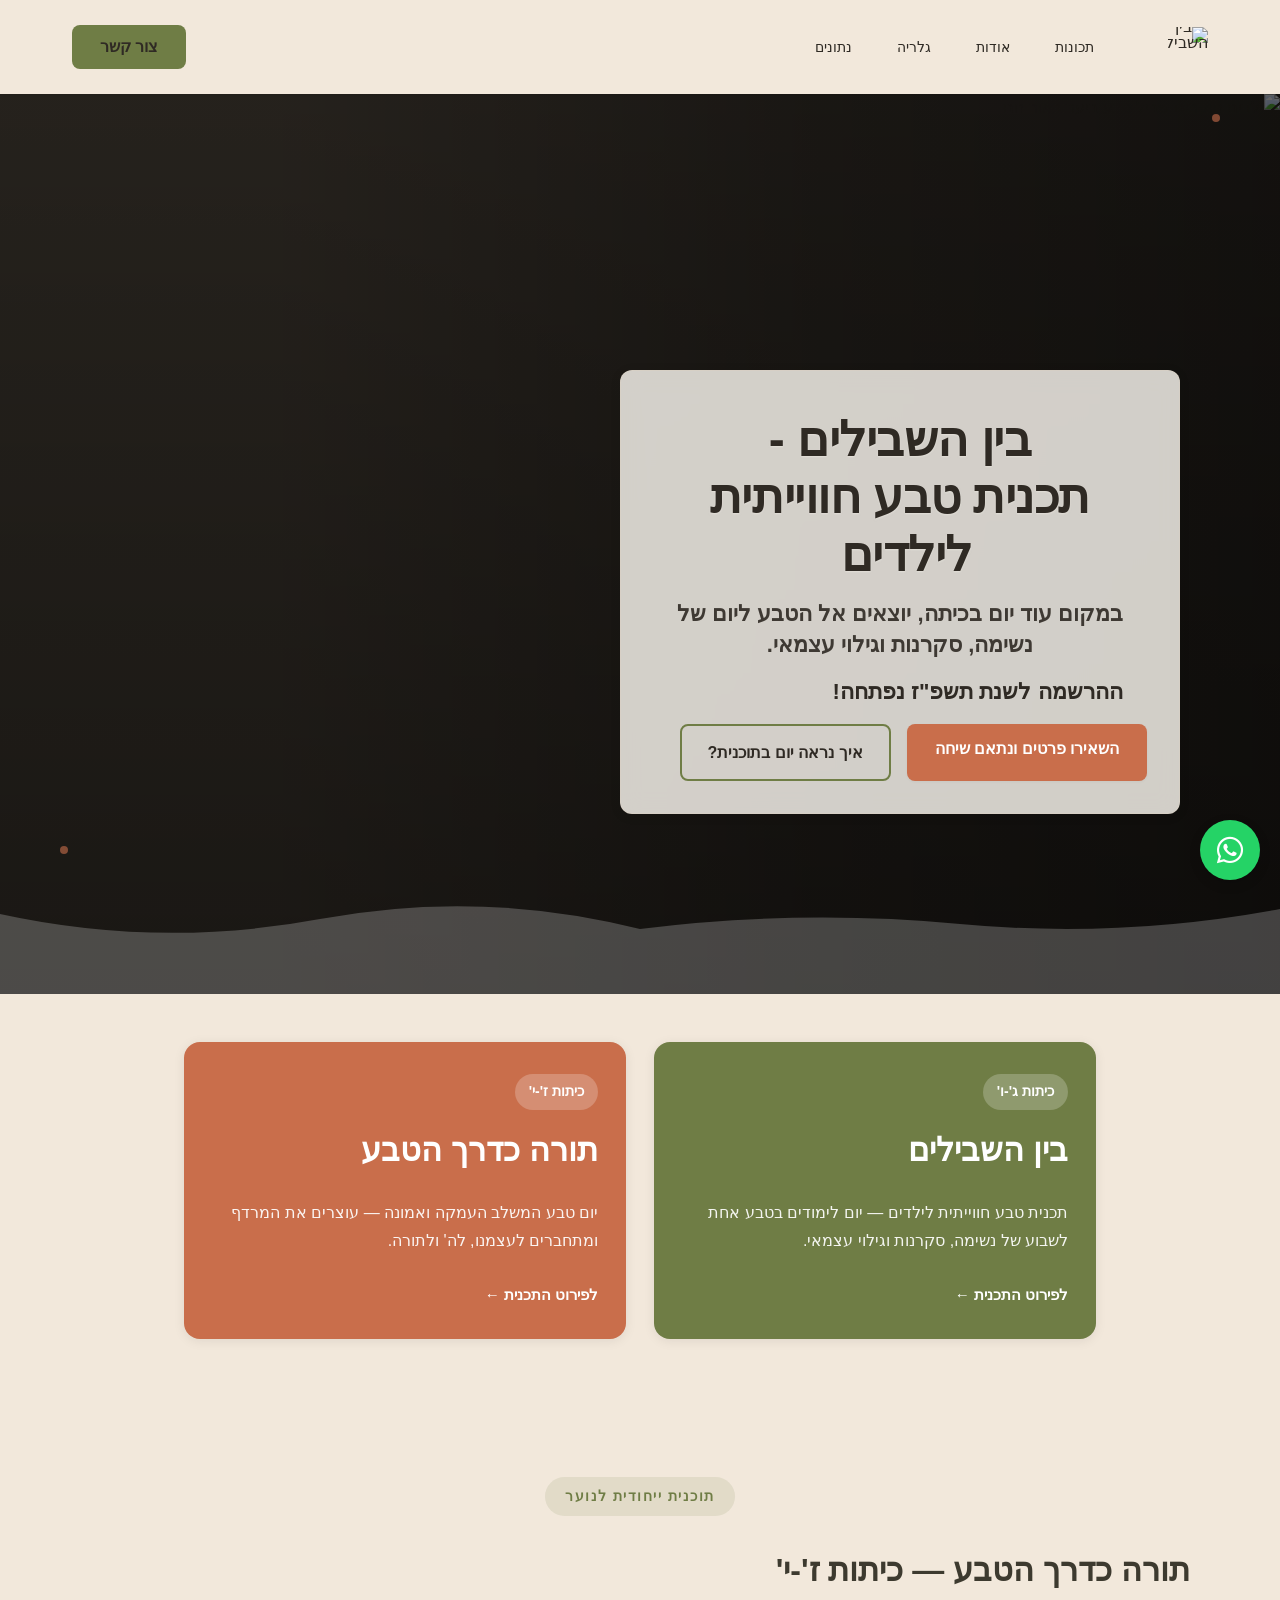
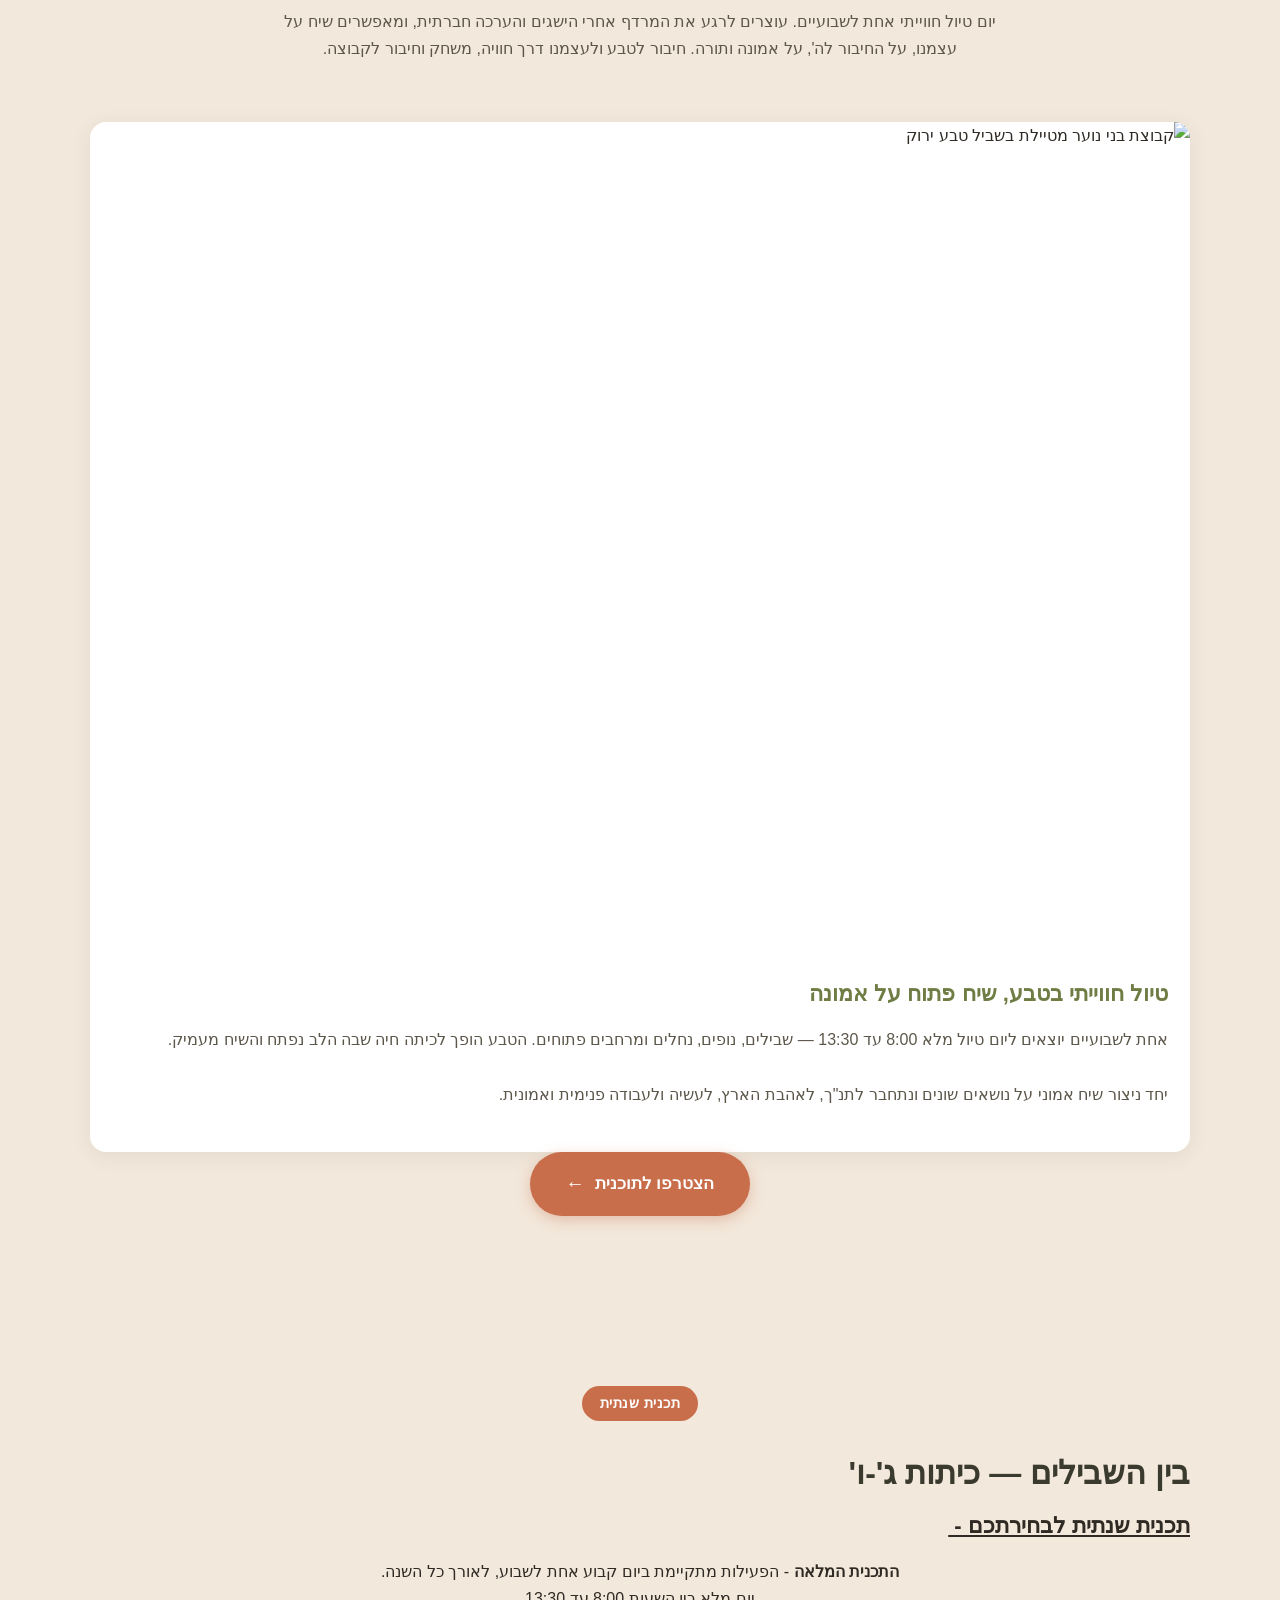
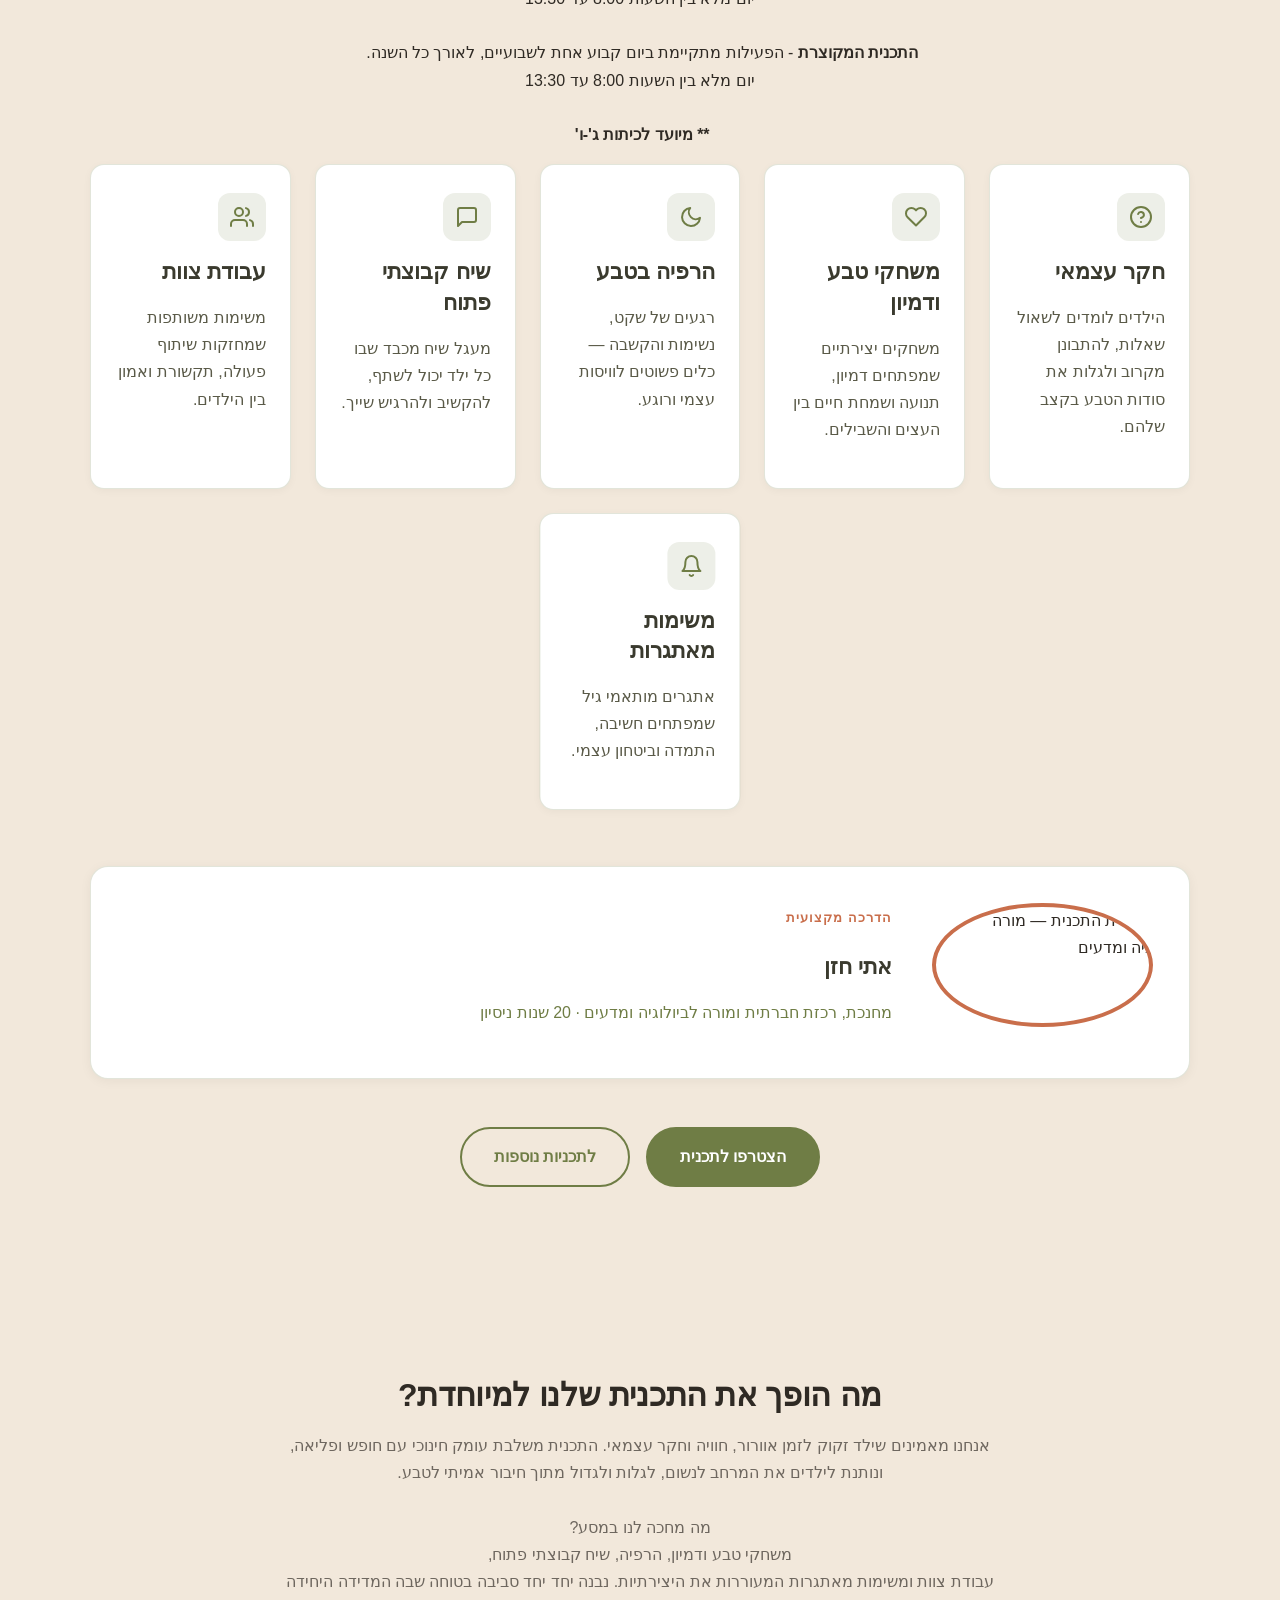
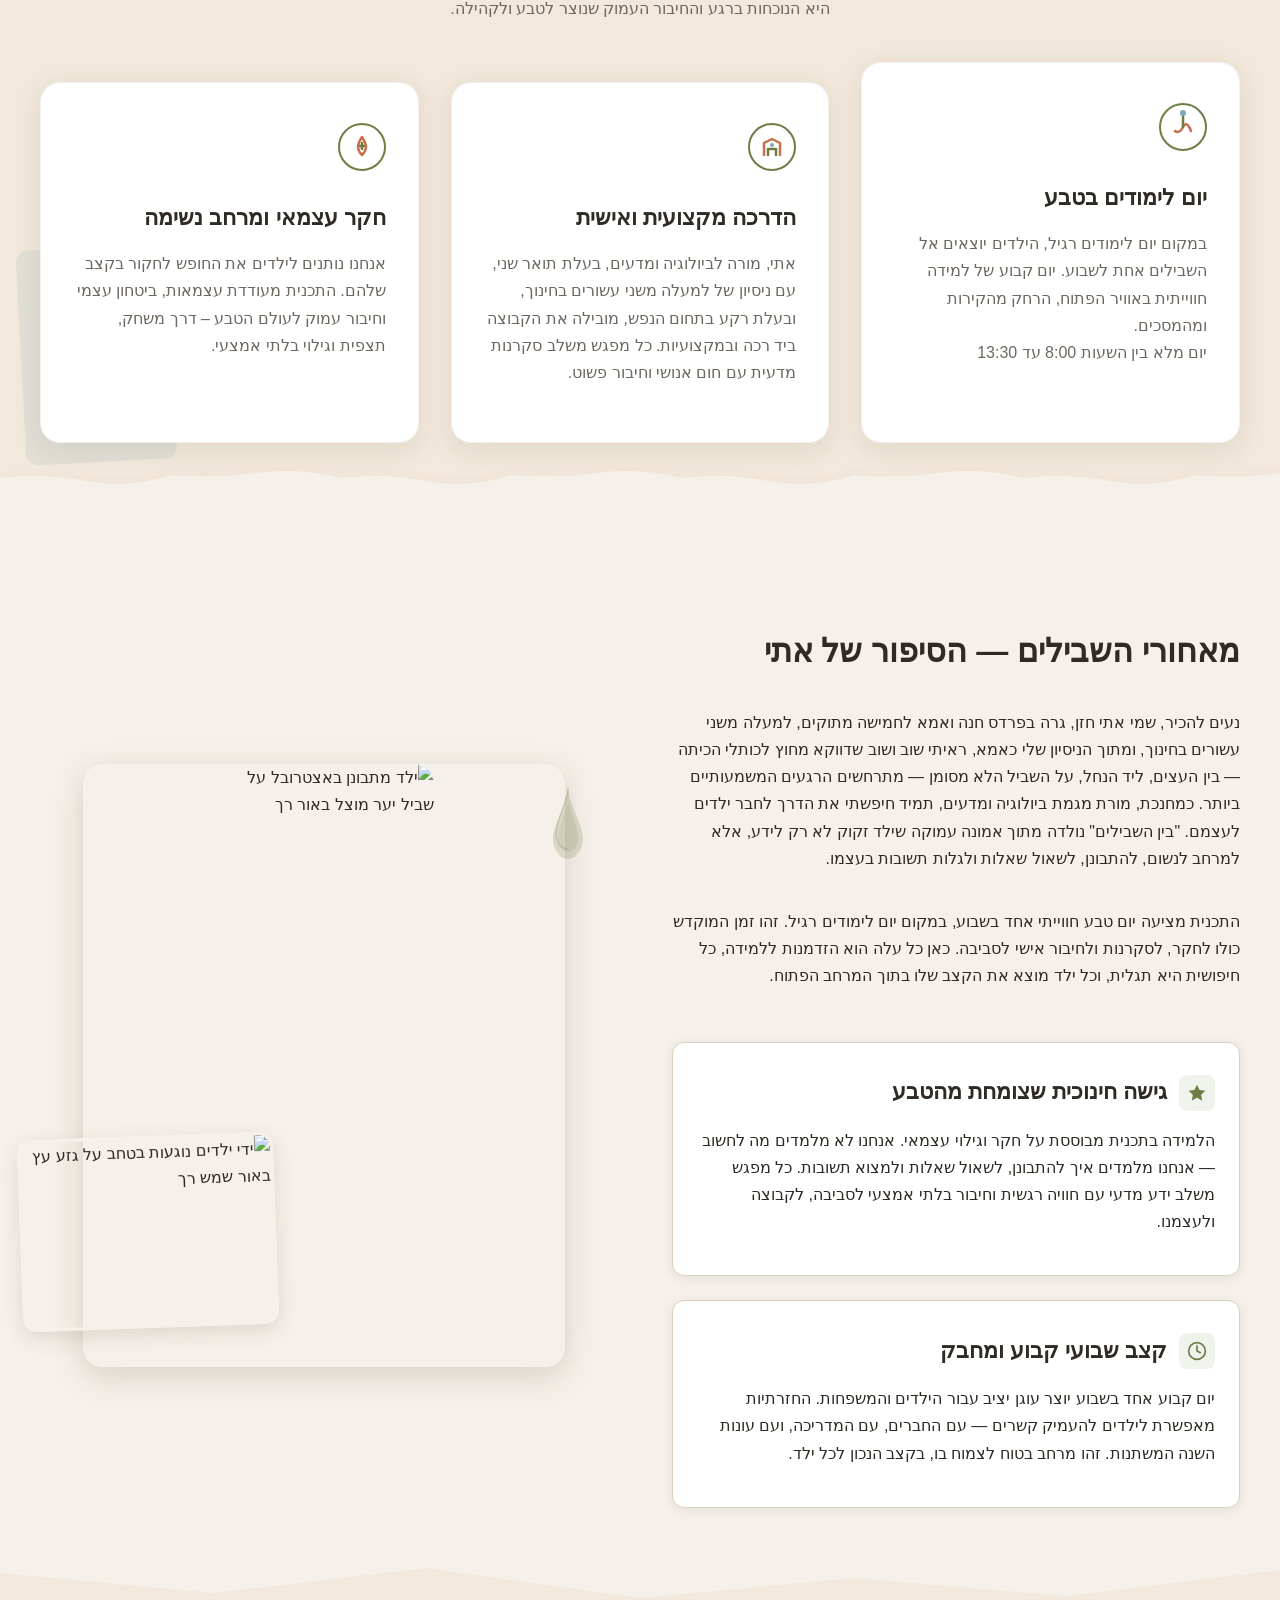
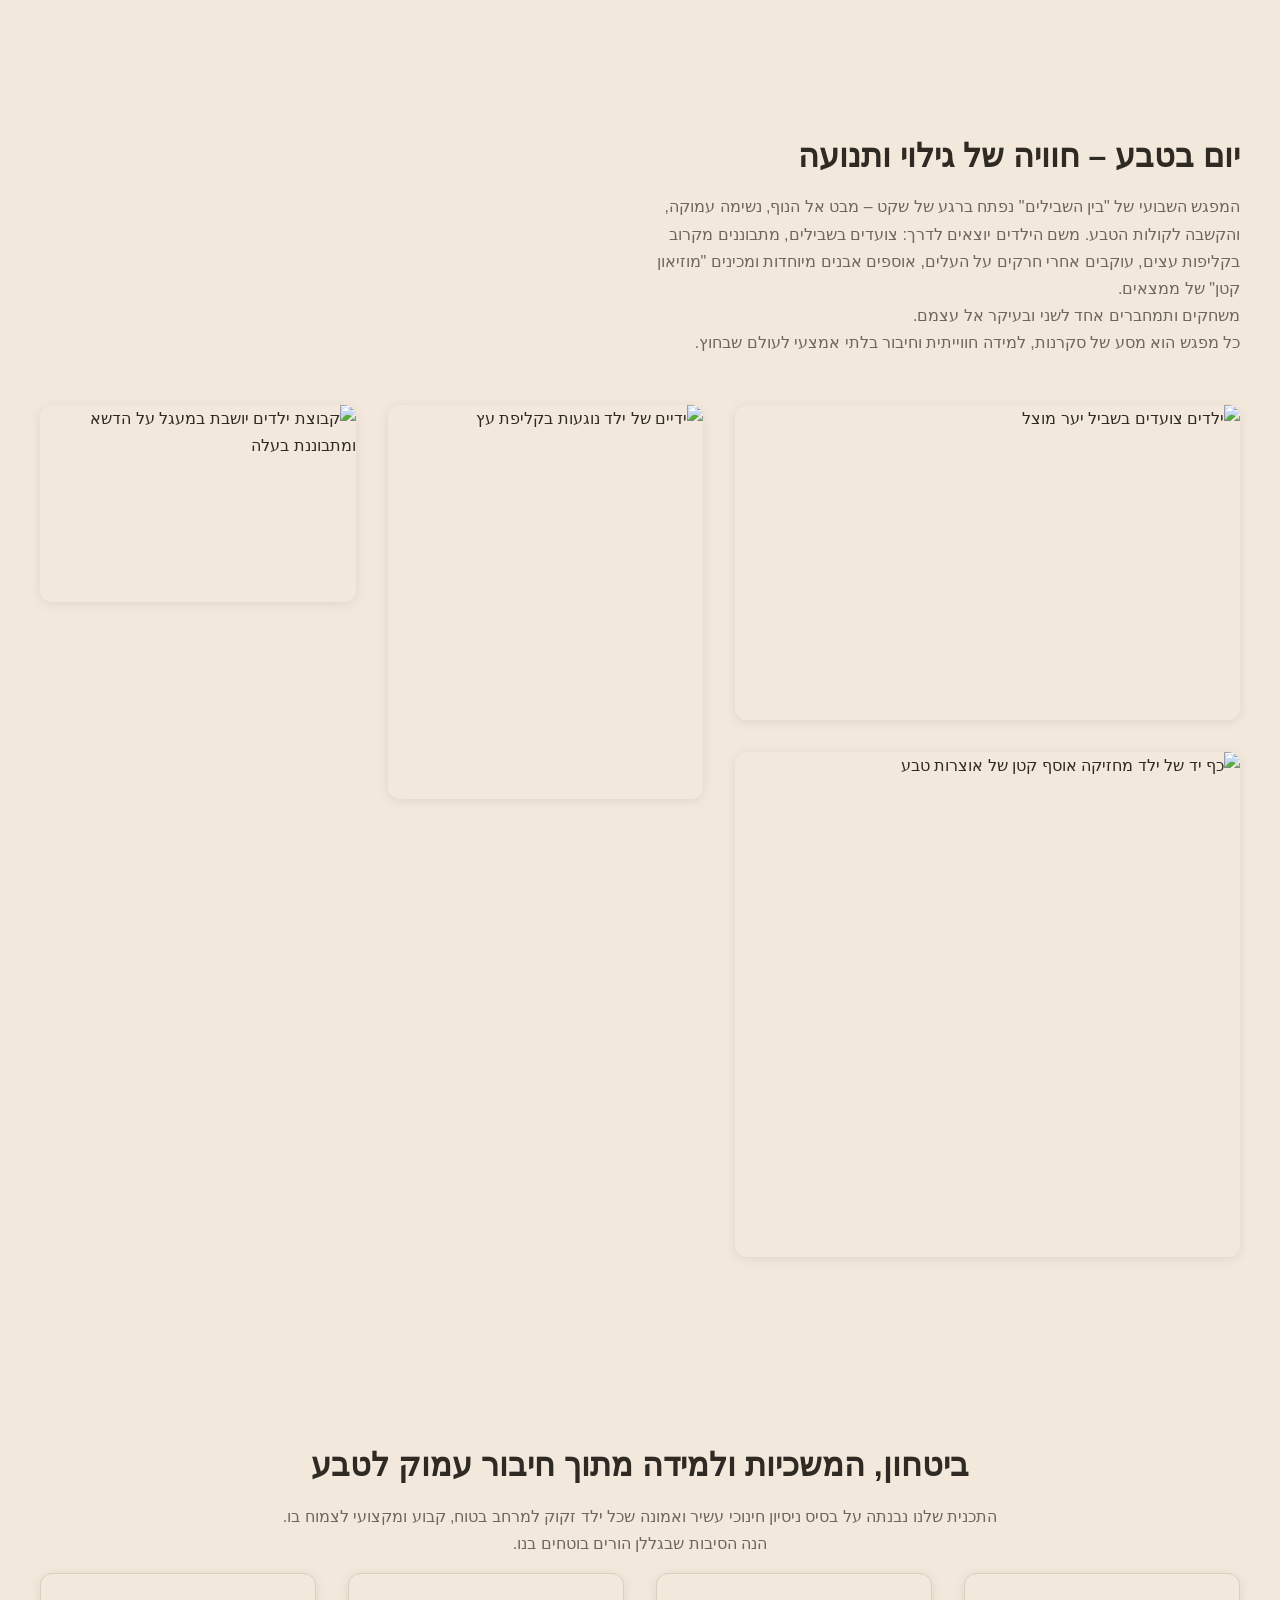
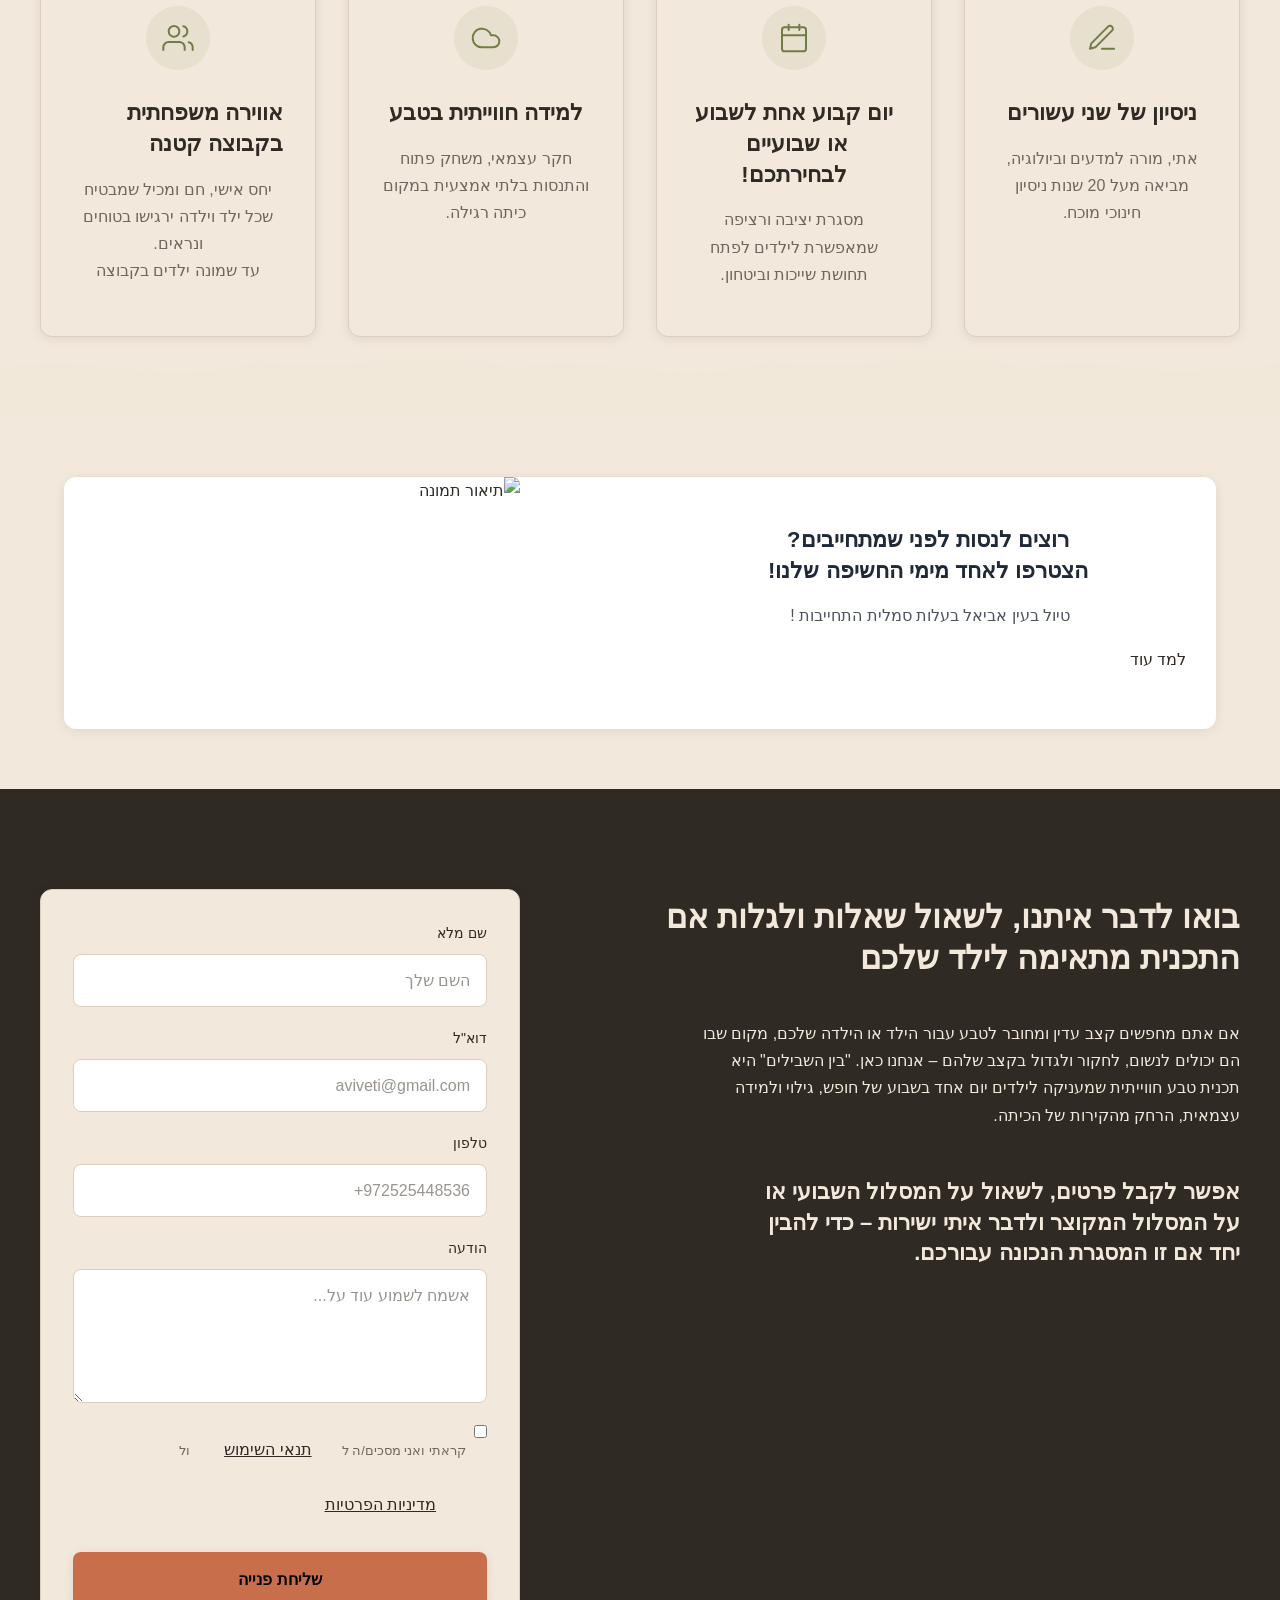
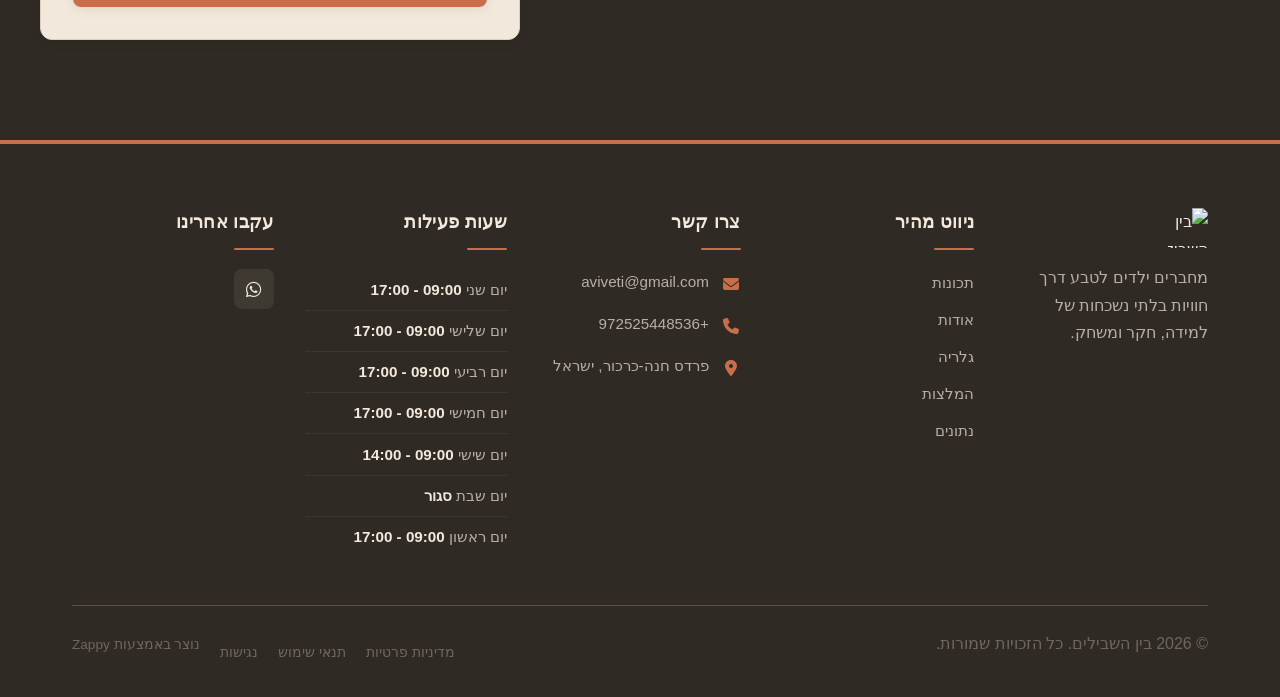
==== commit 969a0e81: "Incremental sync: 1 page(s) — update_text" ====
--- a/public/index.html
+++ b/public/index.html
@@ -1 +1 @@
-<!doctype html><html dir="rtl" lang="he"><head><meta charset="UTF-8"><meta content="width=device-width,initial-scale=1" name="viewport"><meta content="index, follow" name="robots"><title>גלו את קסם הטבע עם הילדים — בין השבילים</title><meta content="תנו לילדכם יום טבע חווייתי ומלא קסם במקום יום לימודים רגיל. פעילות טבע לילדים בהנחיית אֵטי, מורה לביולוגיה עם ניסיון של 20 שנה. מקום לנשום, לחקור ולצמוח. הצטרפו אלינו למסע בין השבילים!" name="description"><meta content="בין השבילים, פעילות טבע לילדים, יום טבע חווייתי לילדים בישראל, טבע לגיל הרך, חינוך חוץ כיתתי" name="keywords"><link href="/assets/favicon.ico" rel="icon" type="image/x-icon"><link href="/assets/favicon-16x16.png" rel="icon" type="image/png" sizes="16x16"><link href="/assets/favicon-32x32.png" rel="icon" type="image/png" sizes="32x32"><link href="/assets/favicon-48x48.png" rel="icon" type="image/png" sizes="48x48"><link href="/assets/favicon-192x192.png" rel="icon" type="image/png" sizes="192x192"><link href="/assets/favicon-512x512.png" rel="icon" type="image/png" sizes="512x512"><link href="/assets/apple-touch-icon.png" rel="apple-touch-icon"><script>!function(){"use strict";var t="2c11c5f5-a7b5-4656-b1be-f3c33440d450",e="https://api.zappy5.com/api/analytics/track",a=18e5,n=2592e6,o=!0,i=!0,r=!0;var s=function(){var e="zappy_visitor_"+t,a=null;try{if(a=localStorage.getItem(e)){var o=JSON.parse(a),i=Date.now();if(i-o.created<n)return o.lastSeen=i,localStorage.setItem(e,JSON.stringify(o)),o.id}}catch(t){console.warn("Zappy Analytics: LocalStorage not available")}var r="zv_"+Date.now()+"_"+Math.random().toString(36).substr(2,9);try{localStorage.setItem(e,JSON.stringify({id:r,created:Date.now(),lastSeen:Date.now()}))}catch(t){}return r}(),c=function(){var e="zappy_session_"+t,n=null;try{if(n=sessionStorage.getItem(e)){var o=JSON.parse(n),i=Date.now();if(i-o.timestamp<a)return o.timestamp=i,sessionStorage.setItem(e,JSON.stringify(o)),o.id}}catch(t){console.warn("Zappy Analytics: SessionStorage not available")}var r="zs_"+Date.now()+"_"+Math.random().toString(36).substr(2,9);try{sessionStorage.setItem(e,JSON.stringify({id:r,timestamp:Date.now()}))}catch(t){}return r}();function l(a,n){n=n||{};var o={website_id:t,event_type:a,page_path:window.location.pathname,referrer:document.referrer||"direct",visitor_id:s,session_id:c,metadata:n};if(navigator.sendBeacon){var i=new Blob([JSON.stringify(o)],{type:"application/json"});navigator.sendBeacon(e,i)}else fetch(e,{method:"POST",headers:{"Content-Type":"application/json"},body:JSON.stringify(o),keepalive:!0}).catch(function(t){console.warn("Zappy Analytics: Failed to track event",t)})}o&&l("pageview",{title:document.title,url:window.location.href}),i&&document.addEventListener("click",function(t){var e=t.target;if("BUTTON"===e.tagName||e.closest("button")){var a="BUTTON"===e.tagName?e:e.closest("button");l("click",{element:"button",text:a.textContent.trim().substring(0,100),id:a.id||null,class:a.className||null})}else if("A"===e.tagName||e.closest("a")){var n="A"===e.tagName?e:e.closest("a");l("navigation",{element:"link",text:n.textContent.trim().substring(0,100),href:n.href,external:n.hostname!==window.location.hostname})}},!0),r&&document.addEventListener("submit",function(t){var e=t.target;l("form_submit",{form_id:e.id||null,form_name:e.name||null,form_action:e.action||null,form_method:e.method||"GET"})},!0);var d=Date.now();window.addEventListener("beforeunload",function(){l("page_unload",{time_on_page:Math.floor((Date.now()-d)/1e3),page_path:window.location.pathname})}),window.zappyAnalytics={track:l,getVisitorId:function(){return s},getSessionId:function(){return c}}}()</script><script>!function(){"use strict";if(!window.zappyFireMarketingEvent){var t={begin_checkout:"checkout_started",purchase:"checkout_complete",add_to_cart:"add_to_cart",view_product:"view_product"},e={whatsapp_click:{ga4:"contact",meta:"Contact",gtm:"whatsapp_click",ecom:!1},phone_click:{ga4:"contact",meta:"Contact",gtm:"phone_click",ecom:!1},contact_form_submitted:{ga4:"generate_lead",meta:"Lead",gtm:"contact_form_submitted",ecom:!1},checkout_started:{ga4:"begin_checkout",meta:"InitiateCheckout",gtm:"begin_checkout",ecom:!0},checkout_complete:{ga4:"purchase",meta:"Purchase",gtm:"purchase",ecom:!0},product_inquiry:{ga4:"generate_lead",meta:"Lead",gtm:"product_inquiry",ecom:!1},add_to_cart:{ga4:"add_to_cart",meta:"AddToCart",gtm:"add_to_cart",ecom:!0},view_product:{ga4:"view_item",meta:"ViewContent",gtm:"view_item",ecom:!0}};window.zappyFireMarketingEvent=function(r,o,u){try{u=u||{};var p=t[r]||r,d=e[p];if(!d)return;if((o=o||{}).pagePath||o.page_path||(o.pagePath=a()),"checkout_complete"===p){var l=String(o.orderId||o.order_id||o.transaction_id||"");if(l&&function(t){if(!t)return!1;try{return"1"===sessionStorage.getItem(i(t))}catch(t){return!1}}(l))return;l&&function(t){if(t)try{sessionStorage.setItem(i(t),"1")}catch(t){}}(l)}if(!u.skipFirstParty)try{window.zappyAnalytics&&"function"==typeof window.zappyAnalytics.track&&window.zappyAnalytics.track(p,o)}catch(t){}try{if(window.dataLayer=window.dataLayer||[],d.ecom){var _=c(p,o),m={};_.transaction_id&&(m.transaction_id=_.transaction_id),null!=_.value&&(m.value=_.value),_.currency&&(m.currency=_.currency),_.items&&(m.items=_.items),window.dataLayer.push({event:d.gtm,ecommerce:m}),"checkout_complete"!==p&&"checkout_started"!==p||window.dataLayer.push({event:p,ecommerce:m})}else{var s={event:d.gtm};for(var h in o)Object.prototype.hasOwnProperty.call(o,h)&&(s[h]=o[h]);window.dataLayer.push(s)}}catch(t){}try{"function"==typeof window.gtag&&window.gtag("event",d.ga4,c(p,o))}catch(t){}try{"function"==typeof window.fbq&&window.fbq("track",d.meta,function(t,e){for(var r=n(e=e||{}),a=parseFloat(null!=e.value?e.value:null!=e.total?e.total:0)||0,c=String(e.currency||"USD").toUpperCase(),i=[],o=0,u=0;u<r.length;u++)r[u].item_id&&i.push(r[u].item_id),o+=r[u].quantity||1;if("checkout_complete"===t)return{value:a,currency:c,content_ids:i.length?i:void 0,content_type:"product",num_items:o||void 0,order_id:String(e.order_id||e.orderId||e.transaction_id||e.orderNumber||"")||void 0};if("checkout_started"===t)return{value:a,currency:c,content_ids:i.length?i:void 0,content_type:"product",num_items:o||parseInt(null!=e.itemCount?e.itemCount:0,10)||void 0};if("add_to_cart"===t){var p=String(e.productId||e.product_id||i[0]||"");return{value:a||(r[0]?r[0].price*r[0].quantity:0),currency:c,content_ids:p?[p]:i.length?i:void 0,content_type:"product",content_name:e.productName||e.product_name||r[0]&&r[0].item_name,num_items:parseInt(null!=e.quantity?e.quantity:o||1,10)||1}}if("view_product"===t){var d=String(e.productId||e.product_id||i[0]||"");return{value:a||parseFloat(null!=e.price?e.price:0)||0,currency:c,content_ids:d?[d]:i.length?i:void 0,content_type:"product",content_name:e.productName||e.product_name||r[0]&&r[0].item_name}}return"whatsapp_click"===t||"phone_click"===t?{content_name:"whatsapp_click"===t?"WhatsApp":"Phone",content_category:"contact"}:"contact_form_submitted"===t||"product_inquiry"===t?{content_name:"product_inquiry"===t?"Product inquiry":"Contact form",content_category:e.productName||e.product_name||void 0}:e}(p,o))}catch(t){}}catch(t){}};var r=Object.create(null);document.addEventListener("click",function(t){try{var e=t.target;if(!e)return;var r=u(e,".whatsapp-float, a.whatsapp-float, [data-zappy-whatsapp]"),n=function(t){for(var e=t;e&&e!==document;){if("A"===e.tagName)return e;e=e.parentElement}return null}(e),c=n&&n.href||"";if(r||n&&function(t){if(!t)return!1;var e=String(t).toLowerCase();return-1!==e.indexOf("wa.me/")||-1!==e.indexOf("api.whatsapp.com")||-1!==e.indexOf("whatsapp.com/send")||0===e.indexOf("whatsapp:")}(c)){if(!o("wa:"+c)){var i=r?"float":"link";window.zappyFireMarketingEvent("whatsapp_click",{source:i,href:c||null,pagePath:a()})}return}var p=u(e,".phone-header-btn, .nav-phone-btn, .call-btn, [data-zappy-phone]"),d="";if(n&&n.href&&0===String(n.href).toLowerCase().indexOf("tel:")?d=n.href:p&&p.href&&0===String(p.href).toLowerCase().indexOf("tel:")&&(d=p.href),p||d){var l="";return d&&(l=String(d).replace(/^tel:/i,"").trim()),void(o("tel:"+(l||p&&p.id||"btn"))||window.zappyFireMarketingEvent("phone_click",{source:p?"button":"link",phone:l||null,href:d||null,pagePath:a()}))}}catch(t){}},!0)}function a(){try{if(window.ZAPPY_CONFIG&&window.ZAPPY_CONFIG.currentPagePath)return window.ZAPPY_CONFIG.currentPagePath}catch(t){}try{return window.location.pathname||"/"}catch(t){return"/"}}function n(t){var e=(t=t||{}).items||t.cartItems||t.cart_items||t.lineItems||[];Array.isArray(e)||(e=[]);for(var r=[],a=0;a<e.length;a++){var n=e[a];if(n&&"object"==typeof n){var c=String(n.item_id||n.productId||n.product_id||n.id||"").trim(),i=String(n.item_name||n.productName||n.product_name||n.name||"").trim(),o=parseFloat(null!=n.price?n.price:null!=n.unitPrice?n.unitPrice:0)||0,u=Math.max(1,parseInt(null!=n.quantity?n.quantity:null!=n.qty?n.qty:1,10)||1);(c||i)&&r.push({item_id:c||i,item_name:i||c,price:o,quantity:u})}}return r}function c(t,e){var r=n(e=e||{}),c=parseFloat(null!=e.value?e.value:null!=e.total?e.total:0)||0,i=String(e.currency||"USD").toUpperCase();if("checkout_complete"===t)return{transaction_id:String(e.transaction_id||e.orderId||e.order_id||e.orderNumber||"")||void 0,value:c,currency:i,items:r};if("checkout_started"===t)return{value:c,currency:i,items:r};if("add_to_cart"===t){var o=r.length?r:[{item_id:String(e.productId||e.product_id||""),item_name:String(e.productName||e.product_name||""),price:parseFloat(null!=e.value?e.value:null!=e.price?e.price:0)||0,quantity:parseInt(null!=e.quantity?e.quantity:1,10)||1}].filter(function(t){return t.item_id||t.item_name});return{value:c||(o[0]?o[0].price*o[0].quantity:0),currency:i,items:o}}if("view_product"===t){var u=r.length?r:[{item_id:String(e.productId||e.product_id||""),item_name:String(e.productName||e.product_name||""),price:parseFloat(null!=e.price?e.price:null!=e.value?e.value:0)||0,quantity:1}].filter(function(t){return t.item_id||t.item_name});return{currency:i,value:c||(u[0]?u[0].price:0),items:u}}return"whatsapp_click"===t||"phone_click"===t?{method:"whatsapp_click"===t?"whatsapp":"phone",page_path:e.pagePath||a()}:"contact_form_submitted"===t||"product_inquiry"===t?{page_path:e.pagePath||a()}:e}function i(t){return"zappy_purchase_fired_"+String(t||"")}function o(t){var e=Date.now();return!!(r[t]&&e-r[t]<800)||(r[t]=e,!1)}function u(t,e){return t&&t.closest?t.closest(e):null}}()</script><meta content="גלו את קסם הטבע עם הילדים — בין השבילים" property="og:title"><meta content="תנו לילדכם יום טבע חווייתי ומלא קסם במקום יום לימודים רגיל. פעילות טבע לילדים בהנחיית אֵטי, מורה לביולוגיה עם ניסיון של 20 שנה. מקום לנשום, לחקור ולצמוח. הצטרפו אלינו למסע בין השבילים!" property="og:description"><meta content="summary_large_image" name="twitter:card"><meta content="גלו את קסם הטבע עם הילדים — בין השבילים" name="twitter:title"><meta content="תנו לילדכם יום טבע חווייתי ומלא קסם במקום יום לימודים רגיל. פעילות טבע לילדים בהנחיית אֵטי, מורה לביולוגיה עם ניסיון של 20 שנה. מקום לנשום, לחקור ולצמוח. הצטרפו אלינו למסע בין השבילים!" name="twitter:description"><script type="application/ld+json">{"@context":"https://schema.org","@graph":[{"@type":"LocalBusiness","@id":"https://beinhashvilim.zappy5.app#organization","name":"בין השבילים","url":"https://beinhashvilim.zappy5.app","description":"Bein HaShevilim ('Between the Trails') is an experiential nature program for children, founded by Etti, a biology and science teacher with over two decades in education. Rooted in a deep love of nature and a belief that children need space to breathe, explore, and discover independently, the program takes children out into nature one fixed day per week as an alternative to a regular school day. The brand carries a warm, nurturing, and adventurous spirit — blending educational depth with the freedom and wonder of the outdoors.","address":{"@type":"PostalAddress","streetAddress":"פרדס חנה-כרכור, ישראל"},"contactPoint":[{"@type":"ContactPoint","contactType":"customer service","email":"aviveti@gmail.com","telephone":"+972525448536"}]},{"@type":"WebSite","@id":"https://beinhashvilim.zappy5.app#website","url":"https://beinhashvilim.zappy5.app","name":"בין השבילים","publisher":{"@id":"https://beinhashvilim.zappy5.app#organization"}},{"@type":"ContactPage","@id":"https://beinhashvilim.zappy5.app#contactpage","url":"https://beinhashvilim.zappy5.app","name":"גלו את קסם הטבע עם הילדים — בין השבילים","mainEntity":{"@id":"https://beinhashvilim.zappy5.app#organization"},"potentialAction":{"@type":"CommunicateAction","target":{"@type":"EntryPoint","urlTemplate":"https://beinhashvilim.zappy5.app/api/email/contact-form","actionPlatform":["http/method=POST"],"contentType":"application/json"},"instrument":[{"@type":"PropertyValue","name":"name","propertyID":"text","valueRequired":true,"description":"השם שלך"},{"@type":"PropertyValue","name":"email","propertyID":"email","valueRequired":true,"description":"aviveti@gmail.com"},{"@type":"PropertyValue","name":"phone","propertyID":"tel","valueRequired":true,"description":"+972525448536"},{"@type":"PropertyValue","name":"message","propertyID":"textarea","valueRequired":false,"description":"אשמח לשמוע עוד על..."},{"@type":"PropertyValue","name":"privacy_consent","propertyID":"checkbox","valueRequired":true}]}}]}</script><meta content="website" property="og:type"><meta content="he_IL" property="og:locale"><style>.skip-link{position:absolute;top:0;left:0;transform:translateY(-200%);padding:12px 18px;background:var(--bg-dark,#1a1a1a);color:var(--text-light,#fff);font-weight:600;border-radius:0 0 8px 0;z-index:10000}.skip-link:focus{transform:none;outline:2px solid var(--ring,#fff);outline-offset:2px}:focus-visible{outline:2px solid var(--ring,currentColor);outline-offset:3px}</style><link href="/assets/favicon.ico" rel="icon" type="image/x-icon"><link href="/assets/favicon-16x16.png" rel="icon" type="image/png" sizes="16x16"><link href="/assets/favicon-32x32.png" rel="icon" type="image/png" sizes="32x32"><link href="/assets/favicon-48x48.png" rel="icon" type="image/png" sizes="48x48"><link href="/assets/favicon-192x192.png" rel="icon" type="image/png" sizes="192x192"><link href="/assets/favicon-512x512.png" rel="icon" type="image/png" sizes="512x512"><link href="/assets/apple-touch-icon.png" rel="apple-touch-icon"><link href="https://cdn.jsdelivr.net/npm/vanilla-cookieconsent@3/dist/cookieconsent.css" rel="stylesheet"><style id="zappy-critical-above-fold-css">html{box-sizing:border-box;-webkit-text-size-adjust:100%}*,::after,::before{box-sizing:inherit}body{margin:0;min-width:320px;overflow-x:clip}img,svg,video{max-width:100%;height:auto}main{display:block}.container{width:min(100% - 32px,1200px);margin-inline:auto}.navbar,header .navbar,header[role=banner],nav.navbar{position:relative;z-index:1000;width:100%}.nav-container,.navbar .container{display:flex;align-items:center;justify-content:space-between;min-height:64px}.logo,.logo-link img{display:block;width:35px;height:35px;object-fit:contain}#navMenu,.nav-menu{list-style:none;margin:0;padding:0}#navMenu a,.nav-menu a,.navbar .nav-links a,.navbar a{color:inherit;text-decoration:none}#navMenu .sub-menu,.nav-menu .sub-menu,.navbar .sub-menu{display:none}.fa,.fa-brands,.fa-regular,.fa-solid,.fab,.far,.fas{display:inline-block;min-width:1em;text-align:center}html:not(#zappy-noop) .navbar:has(.nav-ecommerce-icons)>.phone-header-btn,html:not(#zappy-noop)[data-zappy-site-type=ecommerce] .phone-header-btn{display:none!important;visibility:hidden!important;width:0!important;height:0!important;pointer-events:none!important}.zappy-preview-empty-store-cta{display:none!important;visibility:hidden!important;height:0!important;max-height:0!important;overflow:hidden!important;margin:0!important;padding:0!important;border:0!important;box-shadow:none!important}.zappy-catalog-menu{background:var(--surface-color,var(--surface,linear-gradient(135deg,#f8f9fa 0,#fff 100%)));border-bottom:1px solid var(--border-color,#e5e7eb);padding:0;position:sticky;top:0;z-index:90}.zappy-catalog-menu.rtl,.zappy-catalog-menu[dir=rtl]{direction:rtl}.zappy-catalog-menu.ltr,.zappy-catalog-menu[dir=ltr]{direction:ltr}.catalog-menu-container{max-width:1440px;margin:0 auto;display:flex;align-items:center;gap:8px;padding:10px 24px;overflow:visible}.catalog-menu-categories,.catalog-menu-list{display:flex;align-items:center;gap:4px;flex-wrap:wrap;margin:0;padding:0;list-style:none}.catalog-menu-item{display:inline-flex;align-items:center;padding:8px 16px;font-size:14px;font-weight:500;color:var(--text-color,var(--text,#374151));text-decoration:none;border-radius:20px;white-space:nowrap}.catalog-menu-all{background:var(--primary-color,var(--primary,#111));color:var(--text-light,#fff)!important}.catalog-menu-parent{position:relative;display:inline-flex;align-items:center}.catalog-menu-trigger{display:inline-flex;align-items:center;gap:6px}.catalog-menu-chevron{flex-shrink:0}.catalog-menu-parent>.sub-menu{display:none!important;visibility:hidden!important;opacity:0!important;pointer-events:none!important}.hero-section,.index-hero-section,section[class*=hero]{position:relative;overflow:hidden}.hero-section,.index-hero-section{min-height:560px}section[data-hero-type*=fullscreen]{min-height:100vh}.hero-bg-image,.hero-bg-wrapper,section[class*=hero] [class*=hero-bg]{position:absolute;inset:0;width:100%;height:100%}.hero-bg-image img,.hero-bg-wrapper img,section[class*=hero] [data-hero-bg],section[class*=hero] img[data-hero-background=true]{width:100%!important;height:100%!important;object-fit:cover!important;display:block}.hero-content,section[class*=hero] .container{position:relative;z-index:2}@media(max-width:768px){:root{--header-height:72px;--total-header-height:72px;--zappy-mobile-menu-top:72px}html[data-zappy-site-type=ecommerce] body{padding-top:var(--total-header-height,72px)}html[data-zappy-site-type=ecommerce] body>.navbar:not(.zappy-catalog-menu),html[data-zappy-site-type=ecommerce] body>nav.navbar{position:fixed!important;top:0;left:0;right:0;z-index:100000;width:100%;margin-bottom:0}.zappy-catalog-menu{position:fixed;top:var(--header-height,72px);left:0;right:0;z-index:99999}.nav-container,.navbar .container{min-height:60px}#navMenu,.nav-menu{max-width:100vw;overflow-x:hidden}.hero-section,.index-hero-section,section[class*=hero],section[data-hero-type*=fullscreen]{min-height:100svh}.hero-bg-image,.hero-bg-wrapper,.hero-scrim{min-height:100svh}}:root{--nav-bg:#F2E8DB}.navbar{background-color:#f2e8db!important}/* ZAPPY_ANNOUNCEMENT_HEADER_OFFSET_CSS_V3 */ :root{--zappy-header-stack-height:calc(var(--zappy-announcement-height, 40px) + var(--header-height, 72px))}body:has(.zappy-announcement-bar) .navbar:not(.zappy-catalog-menu):not(.mobile-search-panel),body:has(.zappy-announcement-bar) header.navbar,body:has(.zappy-announcement-bar) nav.navbar:not(.zappy-catalog-menu){top:var(--zappy-announcement-height,40px)!important}[data-zappy-content-align]{display:flex!important;flex-direction:column!important}[data-zappy-content-align^=top-]{justify-content:flex-start!important}[data-zappy-content-align^=center-],[data-zappy-content-align^=lower-],[data-zappy-content-align^=upper-]{justify-content:center!important}[data-zappy-content-align^=bottom-]{justify-content:flex-end!important}[data-zappy-content-align$="-left"],[data-zappy-content-align$="-mid-left"]{align-items:flex-start!important;text-align:start!important}[data-zappy-content-align$="-center"]{align-items:center!important;text-align:center!important}[data-zappy-content-align$="-mid-right"],[data-zappy-content-align$="-right"]{align-items:flex-end!important;text-align:end!important}[data-zappy-content-align] [data-zappy-align-target]{margin-left:auto;margin-right:auto}[data-zappy-content-align$="-center"] [data-zappy-align-target],[data-zappy-content-align$="-center"] [data-zappy-align-target]>*{text-align:center!important}</style><link href="/styles.css" rel="stylesheet"><script>window.ZAPPY_WEBSITE_ID="2c11c5f5-a7b5-4656-b1be-f3c33440d450",window.ZAPPY_API_BASE="https://api.zappy5.com"</script><link href="/assets/site-index-hero-image-1.webp" rel="preload" as="image" fetchpriority="high"><style id="zappy-dropdown-submenu-styles">#navMenu li:has(.sub-menu),.nav-menu li:has(.sub-menu),.navbar li:has(.sub-menu),nav li:has(.sub-menu){position:relative}#navMenu .sub-menu,.nav-menu .sub-menu,.navbar .sub-menu,nav .sub-menu{display:block!important;position:absolute!important;top:100%;left:0;min-width:220px;border-radius:8px;box-shadow:0 8px 25px rgba(0,0,0,.15);padding:8px 0;opacity:0;visibility:hidden;transform:translateY(10px);transition:all .3s ease;z-index:1000;list-style:none;pointer-events:none}#navMenu li:hover>.sub-menu,.nav-menu li:hover>.sub-menu,.navbar li:hover>.sub-menu,nav li:hover>.sub-menu{opacity:1!important;visibility:visible!important;transform:translateY(0)!important;pointer-events:auto!important}.sub-menu li{list-style:none;margin:0;padding:0}.sub-menu a{display:block!important;padding:10px 16px!important;color:var(--text-dark,#333)!important;font-weight:500;text-decoration:none;white-space:nowrap;transition:background-color .2s}.sub-menu .zappy-nav-child>a{padding-left:28px!important;font-size:.9em!important;opacity:.85!important}[dir=rtl] .sub-menu .zappy-nav-child>a,html[lang=ar] .sub-menu .zappy-nav-child>a,html[lang=he] .sub-menu .zappy-nav-child>a{padding-left:10px!important;padding-right:28px!important}.sub-menu .zappy-nav-parent>a{font-weight:600!important}.sub-menu a:hover{background-color:#f5f5f5}[dir=rtl] .nav-menu .sub-menu,[dir=rtl] .navbar .sub-menu,[dir=rtl] nav .sub-menu,html[lang=ar] .nav-menu .sub-menu,html[lang=ar] .navbar .sub-menu,html[lang=ar] nav .sub-menu,html[lang=he] .nav-menu .sub-menu,html[lang=he] .navbar .sub-menu,html[lang=he] nav .sub-menu{left:auto!important;right:0!important}.sub-menu:empty,.sub-menu:not(:has(li)):not(:has(> a)),.sub-menu:not(:has(li:not(.zappy-hidden-menu-item))):not(:has(> a)){display:none!important;opacity:0!important;visibility:hidden!important;pointer-events:none!important}li:has(.menu-group-title):hover>.sub-menu{opacity:1!important;visibility:visible!important;transform:translateY(0)!important;pointer-events:auto!important}#navMenu>li>.menu-group-title,.nav-menu>li>.menu-group-title{display:inline-block;padding:.5rem 1rem;cursor:default;user-select:none}@media (max-width:768px){#navMenu .sub-menu,.nav-menu .sub-menu,.navbar .sub-menu,nav .sub-menu{position:static!important;transform:none!important;box-shadow:none!important;background:0 0!important;max-height:0;overflow:hidden;opacity:0;visibility:hidden;transition:max-height .3s ease,opacity .3s ease;padding:0!important;border-radius:0!important}#navMenu .sub-menu.mobile-expanded,.nav-menu .sub-menu.mobile-expanded,.navbar .sub-menu.mobile-expanded{max-height:none!important;overflow-y:visible!important;opacity:1!important;visibility:visible!important;padding:8px 0 8px 16px!important}[dir=rtl] .sub-menu.mobile-expanded,html[lang=he] .sub-menu.mobile-expanded{padding:8px 16px 8px 0!important}#navMenu li:hover>.sub-menu,.nav-menu li:hover>.sub-menu,.navbar li:hover>.sub-menu,nav li:hover>.sub-menu{opacity:0;visibility:hidden;pointer-events:none}#navMenu li>.sub-menu.mobile-expanded,.nav-menu li>.sub-menu.mobile-expanded,.navbar li>.sub-menu.mobile-expanded,nav li>.sub-menu.mobile-expanded{opacity:1!important;visibility:visible!important;pointer-events:auto!important}#navMenu li:has(.sub-menu),.nav-menu li:has(.sub-menu),.navbar li:has(.sub-menu),nav li:has(.sub-menu){display:flex!important;flex-wrap:wrap!important;align-items:center!important;position:relative!important;min-height:44px!important}#navMenu li:has(.sub-menu)>a,.nav-menu li:has(.sub-menu)>a,.navbar li:has(.sub-menu)>a,nav li:has(.sub-menu)>a{flex:1!important;min-width:0!important}#navMenu li:has(.sub-menu)>.menu-group-title,.nav-menu li:has(.sub-menu)>.menu-group-title,.navbar li:has(.sub-menu)>.menu-group-title,nav li:has(.sub-menu)>.menu-group-title{flex:1!important;min-width:0!important;display:flex!important;align-items:center!important;padding:12px 16px!important;min-height:44px!important;line-height:1.4!important;font-weight:600!important;box-sizing:border-box!important}#navMenu li:has(.sub-menu)>.sub-menu,.nav-menu li:has(.sub-menu)>.sub-menu,.navbar li:has(.sub-menu)>.sub-menu,nav li:has(.sub-menu)>.sub-menu{flex-basis:100%!important;width:100%!important}#navMenu li:has(.sub-menu)>a [class*=arrow],#navMenu li:has(.sub-menu)>a [class*=chevron],.nav-menu li:has(.sub-menu)>a .fa-angle-down,.nav-menu li:has(.sub-menu)>a .fa-chevron-down,.nav-menu li:has(.sub-menu)>a [class*=arrow],.nav-menu li:has(.sub-menu)>a [class*=chevron],nav li:has(.sub-menu)>a [class*=arrow],nav li:has(.sub-menu)>a [class*=chevron]{display:none!important;visibility:hidden!important}.mobile-submenu-toggle{display:flex!important;align-items:center!important;justify-content:center!important;width:44px!important;height:auto!important;background:0 0!important;border:none!important;cursor:pointer!important;color:var(--text-dark)!important;position:static!important;flex-shrink:0!important;align-self:stretch!important;z-index:2!important;padding:0!important;margin:0!important}.mobile-submenu-toggle::after{content:''!important;width:0!important;height:0!important;border-left:6px solid transparent!important;border-right:6px solid transparent!important;border-top:7px solid currentColor!important;transition:transform .3s ease!important}.mobile-submenu-toggle.expanded::after{transform:rotate(180deg)!important}.sub-menu a{padding:10px 0!important;display:block!important;color:var(--text-dark)!important;white-space:normal!important}.sub-menu .zappy-nav-child>a{padding-left:28px!important;font-size:.9em!important;opacity:.85!important}[dir=rtl] .sub-menu .zappy-nav-child>a,html[lang=ar] .sub-menu .zappy-nav-child>a,html[lang=he] .sub-menu .zappy-nav-child>a{padding-left:0!important;padding-right:28px!important}.sub-menu .zappy-nav-parent>a{font-weight:600!important}#navMenu.active,.nav-menu.active{max-width:100vw!important;overflow-x:hidden!important;box-sizing:border-box!important}.navbar .sub-menu li a,.zappy-products-dropdown .sub-menu a,nav.navbar .sub-menu li a{color:var(--text-dark)!important}}@media (min-width:769px){.mobile-submenu-toggle{display:none!important}}</style><style id="zappy-widget-visibility">html[dir=rtl] .whatsapp-float{right:20px!important;left:auto!important}html:not([dir]) .whatsapp-float,html[dir=ltr] .whatsapp-float{left:20px!important;right:auto!important}html[dir=rtl] #mic-access-tool-general-button,html[dir=rtl] #mic-init-access-tool #mic-access-tool-general-button,html[dir=rtl] #mic-init-access-tool .mic-access-tool-general-button,html[dir=rtl] ._access-icon,html[dir=rtl] .mic-access-tool-general-button{left:20px!important;right:auto!important}html:not([dir]) #mic-access-tool-general-button,html:not([dir]) #mic-init-access-tool #mic-access-tool-general-button,html:not([dir]) #mic-init-access-tool .mic-access-tool-general-button,html:not([dir]) ._access-icon,html:not([dir]) .mic-access-tool-general-button,html[dir=ltr] #mic-access-tool-general-button,html[dir=ltr] #mic-init-access-tool #mic-access-tool-general-button,html[dir=ltr] #mic-init-access-tool .mic-access-tool-general-button,html[dir=ltr] ._access-icon,html[dir=ltr] .mic-access-tool-general-button{right:20px!important;left:auto!important}@media (max-width:768px){.whatsapp-float{display:flex!important}}@media (min-width:769px){.whatsapp-float{display:flex!important}}@media (max-width:768px){#mic-access-tool-general-button,#mic-init-access-tool #mic-access-tool-general-button,#mic-init-access-tool .mic-access-tool-general-button,._access-icon,.mic-access-tool-general-button{display:flex!important;visibility:visible!important;opacity:1!important;pointer-events:auto!important}#mic-access-tool-box.opened-mic-access-tool,#mic-init-access-tool #mic-access-tool-box.opened-mic-access-tool,.mic-access-tool-box.opened-mic-access-tool{visibility:visible!important;opacity:1!important;pointer-events:auto!important}}@media (min-width:769px){#mic-access-tool-general-button,#mic-init-access-tool #mic-access-tool-general-button,#mic-init-access-tool .mic-access-tool-general-button,._access-icon,.mic-access-tool-general-button{display:flex!important;visibility:visible!important;opacity:1!important;pointer-events:auto!important}#mic-access-tool-box.opened-mic-access-tool,#mic-init-access-tool #mic-access-tool-box.opened-mic-access-tool,.mic-access-tool-box.opened-mic-access-tool{visibility:visible!important;opacity:1!important;pointer-events:auto!important}}</style></head><body><a href="#main" class="skip-link">דלג לתוכן הראשי</a><nav class="navbar" dir="rtl"><button class="mobile-toggle" aria-label="Menu" id="mobileToggle"><svg viewBox="0 0 24 24" fill="none" height="24" width="24" class="hamburger-icon" style="display:block !important"><path d="M3 12h18M3 6h18M3 18h18" stroke="currentColor" stroke-width="2" stroke-linecap="round"></path></svg> <svg viewBox="0 0 24 24" fill="none" height="24" width="24" class="close-icon" style="display:none !important"><path d="M18 6L6 18M6 6l12 12" stroke="currentColor" stroke-width="2" stroke-linecap="round"></path></svg></button> <button class="phone-header-btn" aria-label="Call" data-phone="+972525448536"><svg viewBox="0 0 24 24" fill="currentColor" height="20" width="20"><path d="M22 16.92v3a2 2 0 0 1-2.18 2 19.79 19.79 0 0 1-8.63-3.07 19.5 19.5 0 0 1-6-6 19.79 19.79 0 0 1-3.07-8.67A2 2 0 0 1 4.11 2h3a2 2 0 0 1 2 1.72 12.84 12.84 0 0 0 .7 2.81 2 2 0 0 1-.45 2.11L8.09 9.91a16 16 0 0 0 6 6l1.27-1.27a2 2 0 0 1 2.11-.45 12.84 12.84 0 0 0 2.81.7A2 2 0 0 1 22 16.92z"></path></svg></button><div class="nav-container"><div class="nav-right-group"><div class="nav-brand"><a href="/" class="logo-link"><img alt="בין השבילים" decoding="async" src="/assets/children-s-nature-education-logo-1781015435401-4ypwk7.webp?v=1781015436070-trlsy3" height="35" width="35" class="logo"></a></div><ul class="nav-menu" id="navMenu"><li><a href="#features">תכונות</a></li><li><a href="#about">אודות</a></li><li><a href="#gallery">גלריה</a></li><li><a href="#stats">נתונים</a></li></ul></div><div class="nav-cta-container"><a href="#cta" class="nav-cta-btn">צור קשר</a></div></div></nav><script>window.addEventListener("load",function(){const e=document.querySelector(".navbar, nav, header");if(!e)return void console.log("[Navbar] Navbar element not found");let t=document.getElementById("mobileToggle")||document.querySelector(".mobile-toggle")||document.querySelector(".hamburger")||document.querySelector(".hamburger-menu")||document.querySelector(".menu-toggle")||document.querySelector(".burger-menu")||document.querySelector('[aria-label="Menu"]')||document.querySelector('[aria-label="תפריט"]');const n=document.querySelector(".phone-header-btn"),o=window.getComputedStyle(e);let r=o.backgroundColor;if(console.log("[Navbar] Initial navbar background:",r),"transparent"===r||"rgba(0, 0, 0, 0)"===r||r.startsWith("rgba")&&r.includes(", 0)")){const e=o.backgroundImage;if(e&&"none"!==e)console.log("[Navbar] Navbar has background image/gradient, using dark text"),r="rgb(240, 240, 240)";else{const e=window.getComputedStyle(document.body).backgroundColor;console.log("[Navbar] Navbar transparent, using body background:",e),r=e}}const a=r.match(/\d+/g);if(a&&a.length>=3){const e=(.299*parseInt(a[0])+.587*parseInt(a[1])+.114*parseInt(a[2]))/255;console.log("[Navbar] Mobile button colors preserved from Claude CSS (luminance:",e.toFixed(2)+")");const o=document.createElement("style");o.id="zappy-mobile-nav-fix";document.documentElement.lang;document.documentElement.dir,o.textContent='\n        /* Hide mobile buttons on desktop, show only on mobile */\n        @media (min-width: 769px) {\n          .mobile-toggle,\n          .phone-header-btn {\n            display: none !important;\n          }\n        }\n        \n        /* Show and position mobile buttons correctly on mobile */\n        @media (max-width: 768px) {\n          .navbar,\n          nav.navbar {\n            min-height: 70px !important;\n          }\n\n          .mobile-toggle,\n          .phone-header-btn {\n            position: absolute !important;\n            top: 0 !important;\n            bottom: 0 !important;\n            margin-top: auto !important;\n            margin-bottom: auto !important;\n            transform: none !important;\n            z-index: 1001 !important;\n            display: flex !important;\n            align-items: center !important;\n            justify-content: center !important;\n            width: 36px !important;\n            height: 36px !important;\n            border-radius: 50% !important;\n            border: none !important;\n            cursor: pointer !important;\n            padding: 6px !important;\n            background: none !important;\n            color: var(--nav-text, var(--text-dark)) !important;\n            touch-action: manipulation !important;\n            -webkit-tap-highlight-color: transparent !important;\n          }\n\n          html[data-zappy-site-type="ecommerce"] .phone-header-btn,\n          body[data-zappy-site-type="ecommerce"] .phone-header-btn,\n          html[data-zappy-site-type="ecommerce"] header .phone-header-btn,\n          html[data-zappy-site-type="ecommerce"] nav .phone-header-btn {\n            display: none !important;\n            visibility: hidden !important;\n            width: 0 !important;\n            height: 0 !important;\n            min-width: 0 !important;\n            overflow: hidden !important;\n          }\n          \n          /* LTR positioning (default): hamburger LEFT, phone RIGHT */\n          html:not([dir="rtl"]):not([lang="he"]):not([lang="ar"]) .mobile-toggle,\n          html[dir="ltr"] .mobile-toggle {\n            left: 12px !important;\n            right: auto !important;\n          }\n          html:not([dir="rtl"]):not([lang="he"]):not([lang="ar"]) .phone-header-btn,\n          html[dir="ltr"] .phone-header-btn {\n            right: 12px !important;\n            left: auto !important;\n          }\n          \n          /* RTL positioning: hamburger RIGHT, phone LEFT */\n          html[dir="rtl"] .mobile-toggle,\n          html[lang="he"] .mobile-toggle,\n          html[lang="ar"] .mobile-toggle {\n            right: 12px !important;\n            left: auto !important;\n          }\n          html[dir="rtl"] .phone-header-btn,\n          html[lang="he"] .phone-header-btn,\n          html[lang="ar"] .phone-header-btn {\n            left: 12px !important;\n            right: auto !important;\n          }\n          \n          /* CRITICAL: Ensure nav-container has min-height on mobile */\n          /* All children are positioned absolutely/fixed on mobile, so height:auto collapses to 0 */\n          .nav-container {\n            min-height: 70px !important;\n            position: relative !important;\n          }\n          \n          /* Ensure SVG icons are properly sized and inherit color */\n          .mobile-toggle svg,\n          .phone-header-btn svg {\n            width: 24px !important;\n            height: 24px !important;\n            /* Don\'t force display - let JavaScript control hamburger/close toggle */\n          }\n          \n          /* Reset nav-cta-container on mobile - remove desktop box-shadow/padding */\n          /* that creates a visible ghost box when CTA button is hidden */\n          .nav-cta-container {\n            box-shadow: none !important;\n            padding: 0 !important;\n          }\n          \n          /* Hide nav-cta-container entirely on mobile when there\'s no lang-switcher */\n          /* (only the CTA button is inside, and it\'s hidden on mobile) */\n          .nav-cta-container:not(:has(.lang-switcher)) {\n            display: none !important;\n          }\n          \n          /* CRITICAL: Prevent hero image fade gradient from bleeding over headline text */\n          /* The .image-fade-gradient has bottom: -30px (extends below parent) */\n          /* On mobile stacked layout, this overlaps the h1 text below the image */\n          .hero-image-column {\n            overflow: hidden !important;\n          }\n          .image-fade-gradient {\n            bottom: 0 !important;\n          }\n          \n          /* Hide desktop language switcher on mobile - hamburger menu handles it */\n          /* High specificity to override stored CSS */\n          .lang-switcher,\n          .nav-cta-container .lang-switcher,\n          .nav-container .lang-switcher,\n          .navbar .lang-switcher,\n          .navbar .nav-cta-container .lang-switcher {\n            display: none !important;\n          }\n        }\n      ';const r=document.getElementById("zappy-mobile-nav-fix");r&&r.remove(),document.head.appendChild(o),console.log("[Navbar] Critical CSS injected for mobile nav positioning");const i=window.innerWidth<=768;if(t){const e=t.querySelector(".hamburger-icon"),n=t.querySelector(".close-icon");e&&(e.style.setProperty("width","24px","important"),e.style.setProperty("height","24px","important"),e.style.setProperty("display","block","important")),n&&(n.style.setProperty("width","24px","important"),n.style.setProperty("height","24px","important"),n.style.setProperty("display","none","important")),i?(t.style.setProperty("position","absolute","important"),t.style.setProperty("top","0","important"),t.style.setProperty("bottom","0","important"),t.style.setProperty("margin-top","auto","important"),t.style.setProperty("margin-bottom","auto","important"),t.style.setProperty("transform","none","important"),t.style.setProperty("z-index","1001","important"),t.style.removeProperty("left"),t.style.removeProperty("right"),console.log("[Navbar] Mobile toggle positioning applied (mobile viewport)")):(t.style.removeProperty("position"),t.style.removeProperty("top"),t.style.removeProperty("transform"),t.style.removeProperty("z-index"),t.style.removeProperty("left"),t.style.removeProperty("right"),console.log("[Navbar] Desktop viewport - cleared mobile toggle inline positioning"))}if(n){const e=n.querySelector("svg");e&&(e.style.width="24px",e.style.height="24px",e.setAttribute("width","24"),e.setAttribute("height","24")),i?(n.style.setProperty("position","absolute","important"),n.style.setProperty("top","0","important"),n.style.setProperty("bottom","0","important"),n.style.setProperty("margin-top","auto","important"),n.style.setProperty("margin-bottom","auto","important"),n.style.setProperty("transform","none","important"),n.style.setProperty("z-index","1001","important"),n.style.removeProperty("left"),n.style.removeProperty("right"),console.log("[Navbar] Phone button positioning applied (mobile viewport)")):(n.style.removeProperty("position"),n.style.removeProperty("top"),n.style.removeProperty("transform"),n.style.removeProperty("z-index"),n.style.removeProperty("left"),n.style.removeProperty("right"),console.log("[Navbar] Desktop viewport - cleared phone button inline positioning"))}}else console.log("[Navbar] Could not parse background color:",r);t=document.getElementById("mobileToggle")||document.querySelector(".mobile-toggle")||document.querySelector(".hamburger")||document.querySelector(".hamburger-menu")||document.querySelector(".menu-toggle")||document.querySelector(".burger-menu")||document.querySelector('[aria-label="Menu"]')||document.querySelector('[aria-label="תפריט"]');const i=document.getElementById("navMenu")||document.querySelector(".nav-menu")||document.querySelector(".nav-links")||document.querySelector("nav ul:not(.submenu)");if(!t||!i)return void console.log("[Navbar] Mobile toggle or menu not found:",{toggle:!!t,menu:!!i});i.id||(i.id="navMenu"),console.log("[Navbar] Initializing mobile menu...");const l=t.cloneNode(!0);t.parentNode.replaceChild(l,t);var s=0;function p(e){var t=Date.now();t-s<300||(s=t,function(e){e.preventDefault(),e.stopPropagation();const t=l.querySelector(".hamburger-icon"),n=l.querySelector(".close-icon");i.classList.contains("active")?(i.classList.remove("active"),t&&t.style.setProperty("display","block","important"),n&&n.style.setProperty("display","none","important"),document.body.style.overflow="",console.log("[Navbar] Menu closed")):(i.classList.add("active"),t&&t.style.setProperty("display","none","important"),n&&n.style.setProperty("display","block","important"),document.body.style.overflow="hidden",console.log("[Navbar] Menu opened"))}(e))}l.addEventListener("click",p),l.addEventListener("touchend",p),i.querySelectorAll("a").forEach(function(e){e.addEventListener("click",function(){if("#"===this.getAttribute("href"))return;const e=l.querySelector(".hamburger-icon"),t=l.querySelector(".close-icon");i.classList.remove("active"),e&&e.style.setProperty("display","block","important"),t&&t.style.setProperty("display","none","important"),document.body.style.overflow="",console.log("[Navbar] Menu closed (link clicked)")})});var m=i.querySelectorAll(".dropdown-toggle");m.forEach(function(e){e.addEventListener("click",function(e){e.preventDefault(),e.stopPropagation();var t=this.closest(".nav-dropdown");t&&(t.parentNode.querySelectorAll(".nav-dropdown.open").forEach(function(e){e!==t&&e.classList.remove("open")}),t.classList.toggle("open"),console.log("[Navbar] Dropdown toggled:",t.classList.contains("open")?"open":"closed"))})}),document.addEventListener("click",function(e){e.target.closest(".nav-dropdown")||document.querySelectorAll(".nav-dropdown.open").forEach(function(e){e.classList.remove("open")})}),console.log("[Navbar] Dropdown handlers initialized for "+m.length+" dropdowns"),n&&n.addEventListener("click",function(){const e=document.querySelectorAll('a[href^="tel:"]'),t=e.length>0?e[0].getAttribute("href").replace("tel:",""):"+972525448536";window.location.href="tel:"+t,console.log("[Navbar] Phone button clicked")}),console.log("[Navbar] Mobile menu initialized successfully")})</script><main id="main"><section class="index-hero-section" id="hero" data-band-index="0" data-layout-spec="בית-hero" data-hero-type="fullscreen-scrim"><img alt="ילדים חוקרים שביל טבע ביער באור חם" decoding="async" src="/assets/site-index-hero-image-1.webp" data-element-id="img-1781012835928-ec3dgjznj" data-element-type="image" data-context="Warm cinematic nature photography of children exploring a sunlit forest trail, touching moss and leaves, bathed in golden hour light. The scene feels adventurous yet nurturing, with soft focus on the background trees and a gentle earthy color palette." data-placeholder="index-hero-image-1" fetchpriority="high" loading="eager" height="600" width="1200" class="hero-bg-image" style="object-position:50% 50%;pointer-events:auto !important;position:absolute;object-fit:cover;max-width:none;max-height:none;margin:0;inset:0;width:100%;height:100%" data-hero-background="true" data-hero-bg="true"><div class="hero-scrim" aria-hidden="true"></div><div class="hero-overlay-group"><div class="hero-card"><h1 class="hero-headline" style="text-align:center">&nbsp;בין השבילים -&nbsp;<br>תכנית טבע חווייתית לילדים&nbsp;</h1><h3 class="hero-subtitle" style="text-align:center">במקום עוד יום בכיתה, יוצאים אל הטבע ליום של נשימה, סקרנות וגילוי עצמאי.</h3><h3>&nbsp; &nbsp;&nbsp;<b>ההרשמה לשנת תשפ"ז נפתחה!&nbsp;</b></h3><div class="hero-ctas"><a href="#cta" class="btn btn-primary" data-element-id="btn-1781012835921-n2ev2tfqh" data-element-type="button" data-native-element="true" style="outline:none;color:rgb(255, 255, 255) !important;border-color:rgb(201, 110, 75) !important;background-color:rgb(201, 110, 75) !important;background-image:none !important">השאירו פרטים ונתאם שיחה</a> <a href="#about" class="btn-secondary" data-element-id="btn-1781012835921-oi602mrgq" data-element-type="button" data-native-element="true" style="color:rgb(47, 42, 36) !important">איך נראה יום בתוכנית?</a></div></div><div class="accent-dot top-right" aria-hidden="true"></div><div class="accent-dot bottom-left" aria-hidden="true"></div></div><div class="hero-divider-wrapper" aria-hidden="true" data-no-icon-edit="true"><svg viewBox="0 0 1200 120" xmlns="http://www.w3.org/2000/svg" preserveAspectRatio="none"><path d="M0,120 L0,40 Q150,75 300,45 T600,55 Q750,35 900,50 T1200,35 L1200,120 Z" fill="rgba(255,255,255,0.22)"></path></svg></div></section><section class="program-cards-section" id="program-cards" dir="rtl" aria-label="בחירת תכנית"><div class="program-cards-section__container"><a href="#program-elementary" class="program-entry-card program-entry-card--elementary"><div class="program-entry-card__content"><span class="program-entry-card__ages">כיתות ג'-ו'</span><h2 class="program-entry-card__title">בין השבילים</h2><p class="program-entry-card__desc">תכנית טבע חווייתית לילדים — יום לימודים בטבע אחת לשבוע של נשימה, סקרנות וגילוי עצמאי.</p><span class="program-entry-card__cta">לפירוט התכנית ←</span></div></a><a href="#program-youth" class="program-entry-card program-entry-card--youth"><div class="program-entry-card__content"><span class="program-entry-card__ages">כיתות ז'-י'</span><h2 class="program-entry-card__title">תורה כדרך הטבע</h2><p class="program-entry-card__desc">יום טבע המשלב העמקה ואמונה — עוצרים את המרדף ומתחברים לעצמנו, לה' ולתורה.</p><span class="program-entry-card__cta">לפירוט התכנית ←</span></div></a></div></section><section class="program-youth" id="program-youth" dir="rtl" aria-labelledby="program-youth-title"><div class="program-youth-container"><div class="program-youth-header"><p><span class="program-youth-eyebrow" aria-hidden="true">תוכנית ייחודית לנוער</span></p><h2 class="program-youth-title" id="program-youth-title">תורה כדרך הטבע — כיתות ז'‑י'</h2><p class="program-youth-subtitle">יום טיול חווייתי אחת לשבועיים. עוצרים לרגע את המרדף אחרי הישגים והערכה חברתית, ומאפשרים שיח על עצמנו, על החיבור לה', על אמונה ותורה. חיבור לטבע ולעצמנו דרך חוויה, משחק וחיבור לקבוצה.</p></div><article class="program-youth-card" style="overflow:hidden !important"><div class="program-youth-card-image"><div style="position:relative !important;overflow:hidden !important;width:100% !important;max-width:100% !important;margin-left:auto !important;margin-right:auto !important;height:267px !important;display:block !important;padding-bottom:0px !important;max-height:none !important;min-height:0px !important" data-element-id="img-1786828161396-8v5oe2ijx" data-element-type="image" data-zappy-wrapper-margins-applied="true" data-zappy-zoom-clip="true" data-zappy-zoom-wrapper="true" data-zappy-zoom-wrapper-align="center" data-zappy-zoom-wrapper-height="267px" data-zappy-zoom-wrapper-width="356px" data-zappy-zoom-wrapper-width-mode="card-slot" data-zappy-card-slot-fill="1"><img alt="קבוצת בני נוער מטיילת בשביל טבע ירוק" decoding="async" src="/assets/image-program-youth-hiking-1-1786828875520-xxnf74.webp" data-element-id="img-1786828161396-8v5oe2ijx" data-element-type="image" data-context="Group of Jewish teenagers hiking together on a green nature trail in Israel, backpacks, laughing, olive green and terracotta tones, golden hour light" data-placeholder="program-youth-hiking-1" fetchpriority="low" loading="lazy" data-zappy-original-height="267" data-zappy-object-position="50% 50%" data-zappy-original-width="356" data-zappy-zoom="1" style="object-fit:cover !important;display:block !important;object-position:50% 50% !important;width:100% !important;height:100% !important;max-width:100% !important;margin:0px !important;left:0px !important;top:0px !important;max-height:none !important;position:absolute !important"></div></div><div class="program-youth-card-content"><h3 class="program-youth-card-title">טיול חווייתי בטבע, שיח פתוח על אמונה</h3><p class="program-youth-card-text">אחת לשבועיים יוצאים ליום טיול מלא — שבילים, נופים, נחלים ומרחבים פתוחים. הטבע הופך לכיתה חיה שבה הלב נפתח והשיח מעמיק.</p></div></article><div class="program-youth-cta"><a href="#contact" class="program-youth-button" aria-label="הצטרפו לתוכנית תורה כדרך הטבע">הצטרפו לתוכנית <span class="program-youth-button-icon" aria-hidden="true">←</span></a></div></div></section><section class="program-elementary" id="program-elementary" aria-labelledby="program-elementary-title"><div class="program-elementary__container"><header class="program-elementary__header"><p><span class="program-elementary__badge">תכנית שנתית</span></p><h2 class="program-elementary__title" id="program-elementary-title">בין השבילים — כיתות ג'-ו'</h2><p class="program-elementary__subtitle" style="text-align:center"></p><h3><b><u>תכנית שנתית לבחירתכם -&nbsp;</u></b></h3><b>התכנית המלאה</b> - הפעילות מתקיימת ביום קבוע אחת לשבוע, לאורך כל השנה.<br>יום מלא בין השעות 8:00 עד 13:30<br><br><b>התכנית המקוצרת</b> - הפעילות מתקיימת ביום קבוע אחת לשבועיים, לאורך כל השנה.&nbsp;<br>יום מלא בין השעות 8:00 עד 13:30<br><br><b>** מיועד לכיתות ג'-ו'&nbsp;</b><p></p></header><div class="program-elementary__grid zappy-preserve-css-grid" style="display:grid;--zappy-grid-cols:repeat(auto-fit, minmax(min(100%, 200px), 1fr));grid-template-columns:repeat(auto-fit, minmax(min(100%, 200px), 1fr));align-items:stretch !important" data-original-gap="14px" data-original-item-width="352" data-zappy-explicit-columns="true"><article class="program-card" data-grid-item-index="0"><div class="program-card__icon" aria-hidden="true"><svg viewBox="0 0 24 24" fill="none" data-element-type="icon" data-icon-type="svg" stroke="currentColor" stroke-linecap="round" stroke-linejoin="round" stroke-width="2" data-element-id="icon-1786827533691-i27gzus1j"><circle cx="12" cy="12" r="10"></circle><path d="M9.09 9a3 3 0 0 1 5.83 1c0 2-3 3-3 3"></path><line x1="12" x2="12.01" y1="17" y2="17"></line></svg></div><h3 class="program-card__title">חקר עצמאי</h3><p class="program-card__text">הילדים לומדים לשאול שאלות, להתבונן מקרוב ולגלות את סודות הטבע בקצב שלהם.</p></article><article class="program-card" data-grid-item-index="1"><div class="program-card__icon" aria-hidden="true"><svg viewBox="0 0 24 24" fill="none" data-element-type="icon" data-icon-type="svg" stroke="currentColor" stroke-linecap="round" stroke-linejoin="round" stroke-width="2" data-element-id="icon-1786827533691-45q7z6k2f"><path d="M20.42 4.58a5.4 5.4 0 0 0-7.65 0L12 5.35l-.77-.77a5.4 5.4 0 0 0-7.65 7.65L12 20.42l8.42-8.42a5.4 5.4 0 0 0 0-7.65z"></path></svg></div><h3 class="program-card__title">משחקי טבע ודמיון</h3><p class="program-card__text">משחקים יצירתיים שמפתחים דמיון, תנועה ושמחת חיים בין העצים והשבילים.</p></article><article class="program-card" data-grid-item-index="2"><div class="program-card__icon" aria-hidden="true"><svg viewBox="0 0 24 24" fill="none" data-element-type="icon" data-icon-type="svg" stroke="currentColor" stroke-linecap="round" stroke-linejoin="round" stroke-width="2" data-element-id="icon-1786827533691-j7prs0jjt"><path d="M21 12.79A9 9 0 1 1 11.21 3 7 7 0 0 0 21 12.79z"></path></svg></div><h3 class="program-card__title">הרפיה בטבע</h3><p class="program-card__text">רגעים של שקט, נשימות והקשבה — כלים פשוטים לוויסות עצמי ורוגע.</p></article><article class="program-card" data-grid-item-index="3"><div class="program-card__icon" aria-hidden="true"><svg viewBox="0 0 24 24" fill="none" data-element-type="icon" data-icon-type="svg" stroke="currentColor" stroke-linecap="round" stroke-linejoin="round" stroke-width="2" data-element-id="icon-1786827533691-prtfkaj2u"><path d="M21 15a2 2 0 0 1-2 2H7l-4 4V5a2 2 0 0 1 2-2h14a2 2 0 0 1 2 2z"></path></svg></div><h3 class="program-card__title">שיח קבוצתי פתוח</h3><p class="program-card__text">מעגל שיח מכבד שבו כל ילד יכול לשתף, להקשיב ולהרגיש שייך.</p></article><article class="program-card" data-grid-item-index="4"><div class="program-card__icon" aria-hidden="true"><svg viewBox="0 0 24 24" fill="none" data-element-type="icon" data-icon-type="svg" stroke="currentColor" stroke-linecap="round" stroke-linejoin="round" stroke-width="2" data-element-id="icon-1786827533691-bgh5mhg35"><path d="M17 21v-2a4 4 0 0 0-4-4H5a4 4 0 0 0-4 4v2"></path><circle cx="9" cy="7" r="4"></circle><path d="M23 21v-2a4 4 0 0 0-3-3.87"></path><path d="M16 3.13a4 4 0 0 1 0 7.75"></path></svg></div><h3 class="program-card__title">עבודת צוות</h3><p class="program-card__text">משימות משותפות שמחזקות שיתוף פעולה, תקשורת ואמון בין הילדים.</p></article><article class="program-card" data-grid-item-index="5"><div class="program-card__icon" aria-hidden="true"><svg viewBox="0 0 24 24" fill="none" data-element-type="icon" data-icon-type="svg" stroke="currentColor" stroke-linecap="round" stroke-linejoin="round" stroke-width="2" data-element-id="icon-1786827533691-94hmmtr6r"><path d="M18 8A6 6 0 0 0 6 8c0 7-3 9-3 9h18s-3-2-3-9"></path><path d="M13.73 21a2 2 0 0 1-3.46 0"></path></svg></div><h3 class="program-card__title">משימות מאתגרות</h3><p class="program-card__text">אתגרים מותאמי גיל שמפתחים חשיבה, התמדה וביטחון עצמי.</p></article></div><div class="program-elementary__instructor"><div class="program-elementary__instructor-image" style="width:221px !important;max-width:100% !important;height:124px !important;flex:0 0 auto !important;align-self:flex-start !important" data-zappy-image-frame-synced="true"><div style="position:relative !important;overflow:hidden !important;width:221px !important;max-width:100% !important;margin-left:auto !important;margin-right:auto !important;height:124px !important;display:block !important" data-element-id="img-1786827991010-33htofwf1" data-element-type="image" data-zappy-wrapper-margins-applied="true" data-zappy-zoom-clip="true" data-zappy-zoom-wrapper="true" data-zappy-zoom-wrapper-align="center" data-zappy-zoom-wrapper-height="124px" data-zappy-zoom-wrapper-width="221px" data-zappy-zoom-wrapper-width-mode="px"><img alt="אתי, מורת התכנית — מורה לביולוגיה ומדעים" decoding="async" src="/assets/image-program-youth-hiking-1-1786828875520-xxnf74.webp" data-element-id="img-1786827991010-33htofwf1" data-element-type="image" data-context="Professional female biology teacher in her 40s, warm smile, standing outdoors in nature with children, wearing casual outdoor clothing, Israeli educator portrait" data-placeholder="program-instructor-eti" fetchpriority="low" loading="lazy" class="program-elementary__instructor-img" style="border-radius:8px;object-position:16% 76% !important;object-fit:cover !important;width:120% !important;height:154.726% !important;max-width:none !important;display:block !important;margin:0px !important;left:-3.2% !important;top:-41.5916% !important;max-height:none !important" data-zappy-object-position="16% 76%" data-zappy-zoom="1.2"></div></div><div class="program-elementary__instructor-info"><p><span class="program-elementary__instructor-label">הדרכה מקצועית</span></p><h3 class="program-elementary__instructor-name">אתי חזן</h3><p class="program-elementary__instructor-role">מחנכת, רכזת חברתית ומורה לביולוגיה ומדעים · 20 שנות ניסיון</p></div></div><div class="program-elementary__cta"><a href="#contact" class="program-elementary__btn program-elementary__btn--primary" data-element-id="btn-1786827533669-utctk4jih" data-element-type="button" data-native-element="true">הצטרפו לתכנית</a> <a href="#programs" class="program-elementary__btn program-elementary__btn--secondary" data-element-id="btn-1786827533669-ycfl6s417" data-element-type="button" data-native-element="true">לתכניות נוספות</a></div></div></section><section class="index-features-section" id="features" data-band-index="1" data-layout-spec="בית-features"><div class="index-features-section__container"><div class="index-features-section__intro"><h2 class="index-features-section__title" style="text-align:center">מה הופך את התכנית שלנו למיוחדת?</h2><p class="index-features-section__subtitle">אנחנו מאמינים שילד זקוק לזמן אוורור, חוויה וחקר עצמאי. התכנית משלבת עומק חינוכי עם חופש ופליאה, ונותנת לילדים את המרחב לנשום, לגלות ולגדול מתוך חיבור אמיתי לטבע.<br><br>מה מחכה לנו במסע?<br>&nbsp;משחקי טבע ודמיון, הרפיה, שיח קבוצתי פתוח,&nbsp;<br>עבודת צוות ומשימות מאתגרות המעוררות את היצירתיות. נבנה יחד יחד סביבה בטוחה שבה המדידה היחידה היא הנוכחות ברגע והחיבור העמוק שנוצר לטבע ולקהילה.</p></div><div class="index-features-section__grid"><div class="index-features-section__card index-features-section__card--offset" data-grid-item-index="0"><div class="index-features-section__card-icon"><svg viewBox="0 0 48 48" fill="none" data-element-type="icon" data-icon-type="svg" xmlns="http://www.w3.org/2000/svg"><circle cx="24" cy="24" r="23" fill="none" stroke="var(--primary)" stroke-width="2"></circle><path d="M16 28C16 28 20 32 24 24C28 16 32 28 32 28" stroke="var(--secondary)" stroke-width="2.5" stroke-linecap="round" stroke-linejoin="round"></path><path d="M24 10V24" stroke="var(--primary)" stroke-width="2.5" stroke-linecap="round"></path><circle cx="24" cy="10" r="3" fill="var(--accent)"></circle></svg></div><h3 class="index-features-section__card-title">יום לימודים בטבע</h3><p class="index-features-section__card-text">במקום יום לימודים רגיל, הילדים יוצאים אל השבילים אחת לשבוע. יום קבוע של למידה חווייתית באוויר הפתוח, הרחק מהקירות ומהמסכים.&nbsp;<br>יום מלא בין השעות 8:00 עד 13:30</p></div><div class="index-features-section__card" data-grid-item-index="1"><div class="index-features-section__card-icon"><svg viewBox="0 0 48 48" fill="none" data-element-type="icon" data-icon-type="svg" xmlns="http://www.w3.org/2000/svg"><circle cx="24" cy="24" r="23" fill="none" stroke="var(--primary)" stroke-width="2"></circle><path d="M16 32V20L24 16L32 20V32" stroke="var(--secondary)" stroke-width="2.5" stroke-linecap="round" stroke-linejoin="round"></path><path d="M20 32V26H28V32" stroke="var(--primary)" stroke-width="2.5" stroke-linecap="round" stroke-linejoin="round"></path><circle cx="24" cy="22" r="2" fill="var(--accent)"></circle></svg></div><h3 class="index-features-section__card-title">הדרכה מקצועית ואישית</h3><p class="index-features-section__card-text">אתי, מורה לביולוגיה ומדעים, בעלת תואר שני, עם ניסיון של למעלה משני עשורים בחינוך, ובעלת רקע בתחום הנפש, מובילה את הקבוצה ביד רכה ובמקצועיות. כל מפגש משלב סקרנות מדעית עם חום אנושי וחיבור פשוט.</p></div><div class="zappy-grid-item-no-stretch index-features-section__card index-features-section__card--backplate" data-grid-item-index="2"><div class="index-features-section__card-icon"><svg viewBox="0 0 48 48" fill="none" data-element-type="icon" data-icon-type="svg" xmlns="http://www.w3.org/2000/svg"><circle cx="24" cy="24" r="23" fill="none" stroke="var(--primary)" stroke-width="2"></circle><path d="M24 14C24 14 20 20 20 24C20 28 24 32 24 32C24 32 28 28 28 24C28 20 24 14 24 14Z" stroke="var(--secondary)" stroke-width="2.5" stroke-linecap="round" stroke-linejoin="round"></path><path d="M24 20V26" stroke="var(--primary)" stroke-width="2.5" stroke-linecap="round"></path><path d="M22 23H26" stroke="var(--primary)" stroke-width="2.5" stroke-linecap="round"></path></svg></div><h3 class="index-features-section__card-title">חקר עצמאי ומרחב נשימה</h3><p class="index-features-section__card-text">אנחנו נותנים לילדים את החופש לחקור בקצב שלהם. התכנית מעודדת עצמאות, ביטחון עצמי וחיבור עמוק לעולם הטבע – דרך משחק, תצפית וגילוי בלתי אמצעי.</p><div class="index-features-section__backplate" aria-hidden="true"></div></div></div></div><div class="index-features-section__divider-wrapper" aria-hidden="true" data-no-icon-edit="true"><svg viewBox="0 0 1200 80" xmlns="http://www.w3.org/2000/svg" preserveAspectRatio="none"><defs><filter height="150%" id="index-features-shadow" width="110%" x="-5%" y="-20%"><fedropshadow dx="0" dy="4" flood-color="#C96E4B" flood-opacity="0.15" stdDeviation="6"></fedropshadow></filter></defs><path d="M0,80 L0,35 Q40,30 80,38 T160,32 Q200,36 240,30 T320,35 Q360,30 400,38 T480,32 Q520,36 560,30 T640,35 Q680,30 720,38 T800,32 Q840,36 880,30 T960,35 Q1000,30 1040,38 T1120,32 Q1160,36 1200,30 L1200,80 Z" fill="#F5F1EA" filter="url(#index-features-shadow)"></path></svg></div></section><section class="index-about-section" id="about" data-band-index="2" data-layout-spec="בית-about" dir="rtl"><div class="index-about-section__container"><div class="index-about-section__content"><h2 class="index-about-section__heading">מאחורי השבילים — הסיפור של אתי</h2><p class="index-about-section__text">נעים להכיר, שמי אתי חזן, גרה בפרדס חנה ואמא לחמישה מתוקים, למעלה משני עשורים בחינוך, ומתוך הניסיון שלי כאמא, ראיתי שוב ושוב שדווקא מחוץ לכותלי הכיתה — בין העצים, ליד הנחל, על השביל הלא מסומן — מתרחשים הרגעים המשמעותיים ביותר. כמחנכת, מורת מגמת ביולוגיה ומדעים, תמיד חיפשתי את הדרך לחבר ילדים לעצמם. "בין השבילים" נולדה מתוך אמונה עמוקה שילד זקוק לא רק לידע, אלא למרחב לנשום, להתבונן, לשאול שאלות ולגלות תשובות בעצמו.</p><p class="index-about-section__text">התכנית מציעה יום טבע חווייתי אחד בשבוע, במקום יום לימודים רגיל. זהו זמן המוקדש כולו לחקר, לסקרנות ולחיבור אישי לסביבה. כאן כל עלה הוא הזדמנות ללמידה, כל חיפושית היא תגלית, וכל ילד מוצא את הקצב שלו בתוך המרחב הפתוח.</p><div class="index-about-section__mini-blocks"><div class="index-about-section__mini-block" data-grid-item-index="0"><h3 class="index-about-section__mini-heading"><span class="index-about-section__mini-icon" aria-hidden="true"><svg viewBox="0 0 24 24" fill="none" data-element-type="icon" data-icon-type="svg" xmlns="http://www.w3.org/2000/svg" height="24" width="24"><path d="M12 2L15.09 8.26L22 9.27L17 14.14L18.18 21.02L12 17.77L5.82 21.02L7 14.14L2 9.27L8.91 8.26L12 2Z" fill="currentColor"></path></svg> </span>גישה חינוכית שצומחת מהטבע</h3><p class="index-about-section__mini-text">הלמידה בתכנית מבוססת על חקר וגילוי עצמאי. אנחנו לא מלמדים מה לחשוב — אנחנו מלמדים איך להתבונן, לשאול שאלות ולמצוא תשובות. כל מפגש משלב ידע מדעי עם חוויה רגשית וחיבור בלתי אמצעי לסביבה, לקבוצה ולעצמנו.</p></div><div class="index-about-section__mini-block" data-grid-item-index="1"><h3 class="index-about-section__mini-heading"><span class="index-about-section__mini-icon" aria-hidden="true"><svg viewBox="0 0 24 24" fill="none" data-element-type="icon" data-icon-type="svg" xmlns="http://www.w3.org/2000/svg" height="24" width="24"><circle cx="12" cy="12" r="10" stroke="currentColor" stroke-width="2"></circle><path d="M12 6V12L16 14" stroke="currentColor" stroke-width="2" stroke-linecap="round"></path></svg> </span>קצב שבועי קבוע ומחבק</h3><p class="index-about-section__mini-text">יום קבוע אחד בשבוע יוצר עוגן יציב עבור הילדים והמשפחות. החזרתיות מאפשרת לילדים להעמיק קשרים — עם החברים, עם המדריכה, ועם עונות השנה המשתנות. זהו מרחב בטוח לצמוח בו, בקצב הנכון לכל ילד.</p></div></div></div><div class="index-about-section__imagery"><div class="index-about-section__image-tile index-about-section__image-tile--main"><div style="position:relative !important;overflow:hidden !important;width:219px !important;max-width:100% !important;margin-left:auto !important;margin-right:auto !important;height:163px !important;display:block !important;padding-bottom:0px !important" data-element-id="img-1781012835928-bjzl9o5mw" data-element-type="image" data-zappy-wrapper-margins-applied="true" data-zappy-zoom-clip="true" data-zappy-zoom-wrapper="true" data-zappy-zoom-wrapper-align="center" data-zappy-zoom-wrapper-height="163px" data-zappy-zoom-wrapper-width="219px" data-zappy-zoom-wrapper-width-mode="px" data-zappy-card-slot-fill="1"><img alt="ילד מתבונן באצטרובל על שביל יער מוצל באור רך" decoding="async" src="/assets/site-index-about-image-1.webp" data-element-id="img-1781012835928-bjzl9o5mw" data-element-type="image" data-context="A warm, intimate nature scene: a child crouching on a forest trail, gently holding a pinecone with both hands, soft morning light filtering through trees, earthy tones, shallow depth of field, sense of wonder and calm discovery." data-placeholder="index-about-image-1" fetchpriority="low" loading="lazy" height="400" width="600" class="index-about-section__image" style="display:block !important;object-position:50% 50% !important;margin:0px !important;left:0px !important;top:0px !important;width:100% !important;height:100% !important;max-width:100% !important;max-height:none !important;object-fit:cover !important;position:absolute !important" data-zappy-object-position="50% 50%" data-zappy-zoom="1"></div></div><div class="index-about-section__image-tile index-about-section__image-tile--peek"><img alt="ידי ילדים נוגעות בטחב על גזע עץ באור שמש רך" decoding="async" src="/assets/site-index-about-image-2.webp" data-element-id="img-1781012835928-b3mehcmy3" data-element-type="image" data-context="Close-up of children hands gently touching moss on a tree trunk, soft focus, natural sunlight, rich greens and browns, tactile and nurturing feel." data-placeholder="index-about-image-2" fetchpriority="low" loading="lazy" height="300" width="400" class="index-about-section__image"></div><div class="index-about-section__deco-leaf" aria-hidden="true"><svg viewBox="0 0 60 80" fill="none" xmlns="http://www.w3.org/2000/svg" height="80" width="60"><path d="M30 0 C30 20 15 40 15 55 C15 65 22 75 30 75 C38 75 45 65 45 55 C45 40 30 20 30 0Z" fill="#6F7D45" opacity="0.25"></path><path d="M30 15 C30 25 20 40 20 55 C20 63 25 68 30 68 C35 68 40 63 40 55 C40 40 30 25 30 15Z" fill="#6F7D45" opacity="0.15"></path><path d="M30 5 C30 18 18 35 18 50 C18 58 23 65 30 65" stroke="#6F7D45" stroke-width="1.5" fill="none" opacity="0.3"></path></svg></div></div></div><div class="index-about-section__divider-wrapper" aria-hidden="true"><svg viewBox="0 0 1200 80" xmlns="http://www.w3.org/2000/svg" preserveAspectRatio="none" aria-hidden="true" data-no-icon-edit="true"><path d="M0,80 L0,25 L200,45 L400,20 L600,50 L800,30 L1000,48 L1200,22 L1200,80 Z" fill="var(--bg-light)"></path></svg></div></section><section class="index-gallery-section" id="gallery" data-band-index="3" data-layout-spec="בית-gallery"><div class="index-gallery-section__container"><div class="index-gallery-section__intro"><h2 class="index-gallery-section__title">יום בטבע – חוויה של גילוי ותנועה</h2><p class="index-gallery-section__description">המפגש השבועי של "בין השבילים" נפתח ברגע של שקט – מבט אל הנוף, נשימה עמוקה, והקשבה לקולות הטבע. משם הילדים יוצאים לדרך: צועדים בשבילים, מתבוננים מקרוב בקליפות עצים, עוקבים אחרי חרקים על העלים, אוספים אבנים מיוחדות ומכינים "מוזיאון קטן" של ממצאים.<br>משחקים ותמחברים אחד לשני ובעיקר אל עצמם.<br>כל מפגש הוא מסע של סקרנות, למידה חווייתית וחיבור בלתי אמצעי לעולם שבחוץ.</p></div><div class="index-gallery-section__grid"><div class="zappy-grid-item-no-stretch index-gallery-section__item zappy-grid-item-media-only index-gallery-section__item--wide" data-grid-item-index="0" data-zappy-has-aspect-ratio="true"><img alt="ילדים צועדים בשביל יער מוצל" decoding="async" src="/assets/site-index-gallery-image-1.webp" data-element-id="img-1781012835928-ca5x1v5zc" data-element-type="image" data-context="Children walking in a line along a forest trail, dappled sunlight filtering through leaves, warm earthy tones, natural light, candid moment, Israeli nature landscape" data-placeholder="index-gallery-image-1" fetchpriority="low" loading="lazy" height="500" width="800"></div><div class="zappy-grid-item-no-stretch index-gallery-section__item zappy-grid-item-media-only index-gallery-section__item--tall" data-grid-item-index="1" data-zappy-has-aspect-ratio="true"><img alt="ידיים של ילד נוגעות בקליפת עץ" decoding="async" src="/assets/site-index-gallery-image-2.webp" data-element-id="img-1781012835928-1khrrw10l" data-element-type="image" data-context="Close-up of a child's hands gently touching rough tree bark, soft focus background of forest, earthy browns and greens, tactile exploration, natural curiosity" data-placeholder="index-gallery-image-2" fetchpriority="low" loading="lazy" height="600" width="500"></div><div class="zappy-grid-item-no-stretch index-gallery-section__item zappy-grid-item-media-only index-gallery-section__item--medium" data-grid-item-index="2" data-zappy-has-aspect-ratio="true"><img alt="קבוצת ילדים יושבת במעגל על הדשא ומתבוננת בעלה" decoding="async" src="/assets/site-index-gallery-image-3.webp" data-element-id="img-1781012835928-9lpc8kgey" data-element-type="image" data-context="A small group of children sitting in a circle on the grass, looking at a magnifying glass or a leaf, engaged and curious, soft afternoon light, nature education" data-placeholder="index-gallery-image-3" fetchpriority="low" loading="lazy" height="400" width="600"></div><div class="zappy-grid-item-no-stretch index-gallery-section__item zappy-grid-item-media-only index-gallery-section__item--square" data-grid-item-index="3" data-zappy-has-aspect-ratio="true"><img alt="כף יד של ילד מחזיקה אוסף קטן של אוצרות טבע" decoding="async" src="/assets/site-index-gallery-image-4.webp" data-element-id="img-1781012835928-ep6akn55t" data-element-type="image" data-context="Child holding a small collection of natural treasures in open palms: acorns, colorful leaves, small pebbles, soft bokeh background, sense of wonder and discovery" data-placeholder="index-gallery-image-4" fetchpriority="low" loading="lazy" height="500" width="500"></div></div></div><div class="index-gallery-section__divider-wrapper"><svg viewBox="0 0 1200 80" xmlns="http://www.w3.org/2000/svg" preserveAspectRatio="none" aria-hidden="true" data-no-icon-edit="true"><path d="M0,80 L0,35 Q80,25 160,32 T320,28 Q400,35 480,25 T640,32 Q720,28 800,35 T960,28 Q1040,35 1120,25 T1200,32 L1200,80 Z" fill="var(--bg-light)"></path></svg></div></section><section class="index-stats-section" id="stats" data-band-index="5" data-layout-spec="בית-stats" dir="rtl"><div class="index-stats-section__container"><h2 class="index-stats-section__heading">ביטחון, המשכיות ולמידה מתוך חיבור עמוק לטבע</h2><p class="index-stats-section__intro">התכנית שלנו נבנתה על בסיס ניסיון חינוכי עשיר ואמונה שכל ילד זקוק למרחב בטוח, קבוע ומקצועי לצמוח בו. הנה הסיבות שבגללן הורים בוטחים בנו.</p><div class="index-stats-section__grid"><article class="index-stats-card" data-grid-item-index="0"><div class="index-stats-card__icon-wrapper"><svg viewBox="0 0 24 24" fill="none" data-element-type="icon" data-icon-type="svg" stroke="currentColor" stroke-linecap="round" stroke-linejoin="round" stroke-width="1.5" class="index-stats-card__icon" xmlns="http://www.w3.org/2000/svg"><path d="M12 20h9"></path><path d="M16.5 3.5a2.121 2.121 0 0 1 3 3L7 19l-4 1 1-4L16.5 3.5z"></path></svg></div><h3 class="index-stats-card__title">ניסיון של שני עשורים</h3><p class="index-stats-card__desc">אתי, מורה למדעים וביולוגיה, מביאה מעל 20 שנות ניסיון חינוכי מוכח.</p></article><article class="index-stats-card" data-grid-item-index="1"><div class="index-stats-card__icon-wrapper"><svg viewBox="0 0 24 24" fill="none" data-element-type="icon" data-icon-type="svg" stroke="currentColor" stroke-linecap="round" stroke-linejoin="round" stroke-width="1.5" class="index-stats-card__icon" xmlns="http://www.w3.org/2000/svg"><rect height="18" rx="2" ry="2" width="18" x="3" y="4"></rect><line x1="16" x2="16" y1="2" y2="6"></line><line x1="8" x2="8" y1="2" y2="6"></line><line x1="3" x2="21" y1="10" y2="10"></line></svg></div><h3 class="index-stats-card__title" style="text-align:center">יום קבוע אחת לשבוע או שבועיים&nbsp;<br>לבחירתכם!</h3><p class="index-stats-card__desc">מסגרת יציבה ורציפה שמאפשרת לילדים לפתח תחושת שייכות וביטחון.</p></article><article class="index-stats-card" data-grid-item-index="2"><div class="index-stats-card__icon-wrapper"><svg viewBox="0 0 24 24" fill="none" data-element-type="icon" data-icon-type="svg" stroke="currentColor" stroke-linecap="round" stroke-linejoin="round" stroke-width="1.5" class="index-stats-card__icon" xmlns="http://www.w3.org/2000/svg"><path d="M17.5 19H9a7 7 0 1 1 6.71-9h1.79a4.5 4.5 0 1 1 0 9Z"></path></svg></div><h3 class="index-stats-card__title">למידה חווייתית בטבע</h3><p class="index-stats-card__desc">חקר עצמאי, משחק פתוח והתנסות בלתי אמצעית במקום כיתה רגילה.</p></article><article class="index-stats-card" data-grid-item-index="3"><div class="index-stats-card__icon-wrapper"><svg viewBox="0 0 24 24" fill="none" data-element-type="icon" data-icon-type="svg" stroke="currentColor" stroke-linecap="round" stroke-linejoin="round" stroke-width="1.5" class="index-stats-card__icon" xmlns="http://www.w3.org/2000/svg"><path d="M17 21v-2a4 4 0 0 0-4-4H5a4 4 0 0 0-4 4v2"></path><circle cx="9" cy="7" r="4"></circle><path d="M23 21v-2a4 4 0 0 0-3-3.87"></path><path d="M16 3.13a4 4 0 0 1 0 7.75"></path></svg></div><h3 class="index-stats-card__title">אווירה משפחתית בקבוצה קטנה</h3><p class="index-stats-card__desc">יחס אישי, חם ומכיל שמבטיח שכל ילד וילדה ירגישו בטוחים ונראים.<br>עד שמונה ילדים בקבוצה</p></article></div></div><div class="index-stats-section__divider-wrapper" aria-hidden="true" data-no-icon-edit="true"><svg viewBox="0 0 1200 80" xmlns="http://www.w3.org/2000/svg" preserveAspectRatio="none"><path d="M0,80 L0,30 Q60,22 120,32 T240,25 Q300,32 360,24 T480,30 Q540,22 600,32 T720,25 Q780,32 840,24 T960,30 Q1020,22 1080,32 T1200,25 L1200,80 Z" fill="var(--bg-light)" opacity="0.9"></path><path d="M0,80 L0,38 Q80,28 160,40 T320,32 Q400,42 480,34 T640,38 Q720,28 800,40 T960,32 Q1040,42 1120,34 T1200,38 L1200,80 Z" fill="var(--bg-light)" opacity="0.95"></path></svg></div></section><section class="layout-section" id="layout-1784000859645" data-component-id="imagecard-horizontal" data-zappy-component="true" style="width:100%;padding:60px 0px;direction:rtl"><div class="container" style="max-width:1200px;margin:0 auto;padding:0 1.5rem"><div style="--zappy-grid-cols:1fr 1fr;background:white;border-radius:12px;overflow:hidden;box-shadow:0 2px 12px rgba(0,0,0,0.08);display:grid;grid-template-columns:1fr 1fr;gap:0" data-zappy-explicit-columns="true"><div style="padding:30px;display:flex;flex-direction:column;justify-content:center"><h3 style="font-size:24px;font-weight:600;color:rgb(31, 41, 55);margin-bottom:15px;outline:none;text-align:center">רוצים לנסות לפני שמתחייבים?<br>הצטרפו לאחד מימי החשיפה שלנו!</h3><p style="font-size:16px;line-height:1.6;color:rgb(31, 41, 55);opacity:0.8;text-align:center">טיול בעין אביאל בעלות סמלית התחייבות !&nbsp;</p><p><a href="#" style=".quote::before,[data-quote]::before{content:\201C}">למד עוד</a></p></div><div style="position:relative !important;overflow:hidden !important;width:336px !important;max-width:100% !important;margin-left:auto !important;margin-right:auto !important;height:252px !important;display:block !important" data-element-id="img-1784000860209-w4vwj823m" data-element-type="image" data-zappy-wrapper-margins-applied="true" data-zappy-zoom-clip="true" data-zappy-zoom-wrapper="true" data-zappy-zoom-wrapper-align="center" data-zappy-zoom-wrapper-height="252px" data-zappy-zoom-wrapper-width="336px" data-zappy-zoom-wrapper-width-mode="px"><img alt="תיאור תמונה" decoding="async" src="/assets/image-1784000880741-9scc1y.webp?v=1784000882824" data-element-id="img-1784000860209-w4vwj823m" data-element-type="image" data-context="תיאור תמונה" data-placeholder="layout-image-1784000859645-g9j1hzcrz" fetchpriority="low" loading="lazy" class="layout-placeholder-image" style="width:100% !important;height:100% !important;display:block !important;border-radius:8px;object-fit:cover !important;object-position:29% 70% !important;margin:0px !important;position:absolute !important;left:0% !important;top:0% !important;max-width:none !important;max-height:none !important" data-zappy-object-position="29% 70%" data-zappy-zoom="1" data-zappy-original-height="252" data-zappy-original-width="336"></div></div></div></section><section class="index-cta-section" id="cta" data-band-index="6" data-layout-spec="בית-cta" dir="rtl"><div class="index-cta-section__container"><div class="index-cta-section__content"><h2 class="index-cta-section__heading">בואו לדבר איתנו, לשאול שאלות ולגלות אם התכנית מתאימה לילד שלכם</h2><p class="index-cta-section__text">אם אתם מחפשים קצב עדין ומחובר לטבע עבור הילד או הילדה שלכם, מקום שבו הם יכולים לנשום, לחקור ולגדול בקצב שלהם – אנחנו כאן. "בין השבילים" היא תכנית טבע חווייתית שמעניקה לילדים יום אחד בשבוע של חופש, גילוי ולמידה עצמאית, הרחק מהקירות של הכיתה.</p><h3 class="index-cta-section__reassurance">אפשר לקבל פרטים, לשאול על המסלול השבועי או על המסלול המקוצר ולדבר איתי ישירות – כדי להבין יחד אם זו המסגרת הנכונה עבורכם.</h3></div><div class="index-cta-section__form-wrapper"><form action="#" class="contact-form index-cta-section__form" method="post"><div class="index-cta-section__form-group"><label class="index-cta-section__label" for="cta-name">שם מלא</label> <input class="index-cta-section__input" name="name" required="" type="text" id="cta-name" placeholder="השם שלך"></div><div class="index-cta-section__form-group"><label class="index-cta-section__label" for="cta-email">דוא"ל</label> <input class="index-cta-section__input" name="email" required="" type="email" id="cta-email" placeholder="aviveti@gmail.com"></div><div class="index-cta-section__form-group"><label class="index-cta-section__label" for="cta-phone">טלפון</label> <input class="index-cta-section__input" name="phone" required="" type="tel" id="cta-phone" placeholder="+972525448536"></div><div class="index-cta-section__form-group"><label class="index-cta-section__label" for="cta-message">הודעה</label> <textarea class="index-cta-section__textarea" id="cta-message" name="message" placeholder="אשמח לשמוע עוד על..." rows="4"></textarea></div><div class="privacy-consent"><label class="privacy-consent-label"><input class="privacy-consent-checkbox" name="privacy_consent" required="" type="checkbox"> <span>קראתי ואני מסכים/ה ל<a href="#" class="btn btn-ghost" data-element-id="btn-1781018096194-klgzszml1" data-element-type="button" data-native-element="true" style="outline:none;color:rgb(47, 42, 36) !important;border-color:transparent !important;background-color:transparent !important;background-image:none !important">תנאי השימוש</a> ול<a href="#" class="btn btn-ghost" data-element-id="btn-1781018081162-rg5oj2ol4" data-element-type="button" data-native-element="true" style="outline:none;color:rgb(47, 42, 36) !important;border-color:transparent !important;background-color:transparent !important;background-image:none !important">מדיניות הפרטיות</a></span></label></div><button class="index-cta-section__button" data-element-id="btn-1781012835922-88stbx4cp" data-element-type="button" data-native-element="true" data-original-text="שליחת פנייה" style="color:rgb(0, 0, 0) !important" type="submit">שליחת פנייה</button></form></div></div></section></main><footer class="site-footer"><div class="footer-container"><div class="footer-grid"><div class="footer-col footer-company-col"><img alt="בין השבילים" decoding="async" src="/assets/children-s-nature-education-logo.webp" data-element-id="img-1781015468474-ajnu4pqfh" data-element-type="image" height="35" width="35" class="logo" data-zappy-footer-image="true"><p class="footer-tagline">מחברים ילדים לטבע דרך חוויות בלתי נשכחות של למידה, חקר ומשחק.</p></div><div class="footer-col footer-links-col"><h4>ניווט מהיר</h4><ul class="footer-links"><li><a href="#features">תכונות</a></li><li><a href="#about">אודות</a></li><li><a href="#gallery">גלריה</a></li><li><a href="#testimonials">המלצות</a></li><li><a href="#stats">נתונים</a></li></ul></div><div class="footer-col footer-contact-col"><h4>צרו קשר</h4><ul class="footer-contact"><li><span class="contact-icon"><i class="fas fa-envelope" data-element-id="icon-1781015468472-ww5p3sad9" data-element-type="icon" data-icon-type="fontawesome" style="cursor:pointer"></i></span> <span class="contact-text"><a href="mailto:aviveti@gmail.com">aviveti@gmail.com</a></span></li><li><span class="contact-icon"><i class="fas fa-phone" data-element-id="icon-1781015468472-tq6jb01a2" data-element-type="icon" data-icon-type="fontawesome" style="cursor:pointer"></i></span> <span class="contact-text"><a href="tel:+972525448536">+972525448536</a></span></li><li><a href="/"><span class="contact-icon"><i class="fas fa-map-marker-alt" data-element-id="icon-1781015468472-2novjzd0j" data-element-type="icon" data-icon-type="fontawesome" style="cursor:pointer"></i></span> <span class="contact-text">פרדס חנה-כרכור, ישראל</span></a></li></ul></div><div class="footer-col footer-hours-col"><h4>שעות פעילות</h4><ul class="footer-hours"><li><a href="/"><span class="hours-day">יום שני</span>&nbsp;<span class="hours-time">09:00 - 17:00</span></a></li><li><a href="/"><span class="hours-day">יום שלישי</span>&nbsp;<span class="hours-time">09:00 - 17:00</span></a></li><li><a href="/"><span class="hours-day">יום רביעי</span>&nbsp;<span class="hours-time">09:00 - 17:00</span></a></li><li><a href="/"><span class="hours-day">יום חמישי</span>&nbsp;<span class="hours-time">09:00 - 17:00</span></a></li><li><a href="/"><span class="hours-day">יום שישי</span>&nbsp;<span class="hours-time">09:00 - 14:00</span></a></li><li><a href="/"><span class="hours-day">יום שבת</span>&nbsp;<span class="hours-time">סגור</span></a></li><li><a href="/"><span class="hours-day">יום ראשון</span>&nbsp;<span class="hours-time">09:00 - 17:00</span></a></li></ul></div><div class="footer-col footer-social-col"><h4>עקבו אחרינו</h4><div class="footer-social"><a href="#" style="display:none !important" aria-label="Facebook" data-zappy-social-placeholder="true"><i class="fab fa-facebook-f"></i></a> <a href="#" style="display:none !important" aria-label="Instagram" data-zappy-social-placeholder="true"><i class="fab fa-instagram"></i></a> <a href="https://wa.me/972525448536" aria-label="WhatsApp" data-zappy-social-placeholder="true"><i class="fab fa-whatsapp" data-element-id="icon-1781015468472-gxk4cyxx7" data-element-type="icon" data-icon-type="fontawesome"></i></a></div></div></div><div class="footer-bottom"><div class="footer-bottom-left"><p class="footer-copyright">© 2026 בין השבילים. כל הזכויות שמורות.</p></div><div class="footer-bottom-right"><ul class="footer-legal"><li><a href="/privacy">מדיניות פרטיות</a></li><li><a href="/terms">תנאי שימוש</a></li><li><a href="/accessibility">נגישות</a></li></ul><p class="zappy-editable"><a href="https://zappy5.com" class="zappy-attribution" target="_blank">נוצר באמצעות Zappy</a></p></div></div></div></footer><a href="https://wa.me/+972525448536" class="whatsapp-float" aria-label="WhatsApp"><i class="fab fa-whatsapp"></i></a><div data-integration="accessibility:toolbar"></div><script src="/script.js"></script><script id="zappy-font-awesome-loader">!function(){if(!window.__zappyFontAwesomeLoader){window.__zappyFontAwesomeLoader=!0;["pointerdown","keydown","touchstart","mouseover"].forEach(function(o){window.addEventListener(o,e,{once:!0,passive:!0})}),"requestIdleCallback"in window?requestIdleCallback(e,{timeout:5e3}):setTimeout(e,3500)}function e(){if(!document.querySelector('link[href*="font-awesome"][href*="all.min.css"]')){var e=document.createElement("link");e.rel="stylesheet",e.href="https://cdnjs.cloudflare.com/ajax/libs/font-awesome/6.4.0/css/all.min.css",e.crossOrigin="anonymous",e.referrerPolicy="no-referrer",document.head.appendChild(e)}}}()</script><script id="zappy-mobile-submenu-script">!function(){function e(){if(window.innerWidth>768)return document.querySelectorAll(".mobile-submenu-toggle").forEach(function(e){e.remove()}),void document.querySelectorAll(".sub-menu.mobile-expanded").forEach(function(e){e.classList.remove("mobile-expanded")});document.querySelectorAll(".nav-menu li:has(.sub-menu), nav li:has(.sub-menu), .navbar li:has(.sub-menu), #navMenu li:has(.sub-menu)").forEach(function(e){if(!e.querySelector(".mobile-submenu-toggle")){var t=e.querySelector(".sub-menu"),n=e.querySelector(":scope > a");if(t&&n){var o=document.createElement("button");o.className="mobile-submenu-toggle",o.setAttribute("aria-label","Toggle submenu"),o.setAttribute("type","button"),n.insertAdjacentElement("afterend",o),o.addEventListener("click",function(e){e.preventDefault(),e.stopPropagation(),document.querySelectorAll(".sub-menu.mobile-expanded").forEach(function(e){if(e!==t){e.classList.remove("mobile-expanded");var n=e.parentElement.querySelector(".mobile-submenu-toggle");n&&n.classList.remove("expanded")}}),t.classList.toggle("mobile-expanded"),o.classList.toggle("expanded")})}}})}var t;"loading"===document.readyState?document.addEventListener("DOMContentLoaded",e):e(),window.addEventListener("resize",function(){clearTimeout(t),t=setTimeout(e,250)});var n=new MutationObserver(function(t){t.forEach(function(t){if("attributes"===t.type){var n=t.target;n.classList&&(n.classList.contains("active")||n.classList.contains("open"))&&setTimeout(e,100)}})});setTimeout(function(){document.querySelectorAll(".mobile-menu, .nav-menu, #navMenu, nav").forEach(function(e){n.observe(e,{attributes:!0,attributeFilter:["class","style"]})})},500)}()</script></body></html>+<!doctype html><html dir="rtl" lang="he"><head><meta charset="UTF-8"><meta content="width=device-width,initial-scale=1" name="viewport"><meta content="index, follow" name="robots"><title>גלו את קסם הטבע עם הילדים — בין השבילים</title><meta content="תנו לילדכם יום טבע חווייתי ומלא קסם במקום יום לימודים רגיל. פעילות טבע לילדים בהנחיית אֵטי, מורה לביולוגיה עם ניסיון של 20 שנה. מקום לנשום, לחקור ולצמוח. הצטרפו אלינו למסע בין השבילים!" name="description"><meta content="בין השבילים, פעילות טבע לילדים, יום טבע חווייתי לילדים בישראל, טבע לגיל הרך, חינוך חוץ כיתתי" name="keywords"><link href="/assets/favicon.ico" rel="icon" type="image/x-icon"><link href="/assets/favicon-16x16.png" rel="icon" type="image/png" sizes="16x16"><link href="/assets/favicon-32x32.png" rel="icon" type="image/png" sizes="32x32"><link href="/assets/favicon-48x48.png" rel="icon" type="image/png" sizes="48x48"><link href="/assets/favicon-192x192.png" rel="icon" type="image/png" sizes="192x192"><link href="/assets/favicon-512x512.png" rel="icon" type="image/png" sizes="512x512"><link href="/assets/apple-touch-icon.png" rel="apple-touch-icon"><script>!function(){"use strict";var t="2c11c5f5-a7b5-4656-b1be-f3c33440d450",e="https://api.zappy5.com/api/analytics/track",a=18e5,n=2592e6,o=!0,i=!0,r=!0;var s=function(){var e="zappy_visitor_"+t,a=null;try{if(a=localStorage.getItem(e)){var o=JSON.parse(a),i=Date.now();if(i-o.created<n)return o.lastSeen=i,localStorage.setItem(e,JSON.stringify(o)),o.id}}catch(t){console.warn("Zappy Analytics: LocalStorage not available")}var r="zv_"+Date.now()+"_"+Math.random().toString(36).substr(2,9);try{localStorage.setItem(e,JSON.stringify({id:r,created:Date.now(),lastSeen:Date.now()}))}catch(t){}return r}(),c=function(){var e="zappy_session_"+t,n=null;try{if(n=sessionStorage.getItem(e)){var o=JSON.parse(n),i=Date.now();if(i-o.timestamp<a)return o.timestamp=i,sessionStorage.setItem(e,JSON.stringify(o)),o.id}}catch(t){console.warn("Zappy Analytics: SessionStorage not available")}var r="zs_"+Date.now()+"_"+Math.random().toString(36).substr(2,9);try{sessionStorage.setItem(e,JSON.stringify({id:r,timestamp:Date.now()}))}catch(t){}return r}();function l(a,n){n=n||{};var o={website_id:t,event_type:a,page_path:window.location.pathname,referrer:document.referrer||"direct",visitor_id:s,session_id:c,metadata:n};if(navigator.sendBeacon){var i=new Blob([JSON.stringify(o)],{type:"application/json"});navigator.sendBeacon(e,i)}else fetch(e,{method:"POST",headers:{"Content-Type":"application/json"},body:JSON.stringify(o),keepalive:!0}).catch(function(t){console.warn("Zappy Analytics: Failed to track event",t)})}o&&l("pageview",{title:document.title,url:window.location.href}),i&&document.addEventListener("click",function(t){var e=t.target;if("BUTTON"===e.tagName||e.closest("button")){var a="BUTTON"===e.tagName?e:e.closest("button");l("click",{element:"button",text:a.textContent.trim().substring(0,100),id:a.id||null,class:a.className||null})}else if("A"===e.tagName||e.closest("a")){var n="A"===e.tagName?e:e.closest("a");l("navigation",{element:"link",text:n.textContent.trim().substring(0,100),href:n.href,external:n.hostname!==window.location.hostname})}},!0),r&&document.addEventListener("submit",function(t){var e=t.target;l("form_submit",{form_id:e.id||null,form_name:e.name||null,form_action:e.action||null,form_method:e.method||"GET"})},!0);var d=Date.now();window.addEventListener("beforeunload",function(){l("page_unload",{time_on_page:Math.floor((Date.now()-d)/1e3),page_path:window.location.pathname})}),window.zappyAnalytics={track:l,getVisitorId:function(){return s},getSessionId:function(){return c}}}()</script><script>!function(){"use strict";if(!window.zappyFireMarketingEvent){var t={begin_checkout:"checkout_started",purchase:"checkout_complete",add_to_cart:"add_to_cart",view_product:"view_product"},e={whatsapp_click:{ga4:"contact",meta:"Contact",gtm:"whatsapp_click",ecom:!1},phone_click:{ga4:"contact",meta:"Contact",gtm:"phone_click",ecom:!1},contact_form_submitted:{ga4:"generate_lead",meta:"Lead",gtm:"contact_form_submitted",ecom:!1},checkout_started:{ga4:"begin_checkout",meta:"InitiateCheckout",gtm:"begin_checkout",ecom:!0},checkout_complete:{ga4:"purchase",meta:"Purchase",gtm:"purchase",ecom:!0},product_inquiry:{ga4:"generate_lead",meta:"Lead",gtm:"product_inquiry",ecom:!1},add_to_cart:{ga4:"add_to_cart",meta:"AddToCart",gtm:"add_to_cart",ecom:!0},view_product:{ga4:"view_item",meta:"ViewContent",gtm:"view_item",ecom:!0}};window.zappyFireMarketingEvent=function(r,o,u){try{u=u||{};var p=t[r]||r,d=e[p];if(!d)return;if((o=o||{}).pagePath||o.page_path||(o.pagePath=a()),"checkout_complete"===p){var l=String(o.orderId||o.order_id||o.transaction_id||"");if(l&&function(t){if(!t)return!1;try{return"1"===sessionStorage.getItem(i(t))}catch(t){return!1}}(l))return;l&&function(t){if(t)try{sessionStorage.setItem(i(t),"1")}catch(t){}}(l)}if(!u.skipFirstParty)try{window.zappyAnalytics&&"function"==typeof window.zappyAnalytics.track&&window.zappyAnalytics.track(p,o)}catch(t){}try{if(window.dataLayer=window.dataLayer||[],d.ecom){var _=c(p,o),m={};_.transaction_id&&(m.transaction_id=_.transaction_id),null!=_.value&&(m.value=_.value),_.currency&&(m.currency=_.currency),_.items&&(m.items=_.items),window.dataLayer.push({event:d.gtm,ecommerce:m}),"checkout_complete"!==p&&"checkout_started"!==p||window.dataLayer.push({event:p,ecommerce:m})}else{var s={event:d.gtm};for(var h in o)Object.prototype.hasOwnProperty.call(o,h)&&(s[h]=o[h]);window.dataLayer.push(s)}}catch(t){}try{"function"==typeof window.gtag&&window.gtag("event",d.ga4,c(p,o))}catch(t){}try{"function"==typeof window.fbq&&window.fbq("track",d.meta,function(t,e){for(var r=n(e=e||{}),a=parseFloat(null!=e.value?e.value:null!=e.total?e.total:0)||0,c=String(e.currency||"USD").toUpperCase(),i=[],o=0,u=0;u<r.length;u++)r[u].item_id&&i.push(r[u].item_id),o+=r[u].quantity||1;if("checkout_complete"===t)return{value:a,currency:c,content_ids:i.length?i:void 0,content_type:"product",num_items:o||void 0,order_id:String(e.order_id||e.orderId||e.transaction_id||e.orderNumber||"")||void 0};if("checkout_started"===t)return{value:a,currency:c,content_ids:i.length?i:void 0,content_type:"product",num_items:o||parseInt(null!=e.itemCount?e.itemCount:0,10)||void 0};if("add_to_cart"===t){var p=String(e.productId||e.product_id||i[0]||"");return{value:a||(r[0]?r[0].price*r[0].quantity:0),currency:c,content_ids:p?[p]:i.length?i:void 0,content_type:"product",content_name:e.productName||e.product_name||r[0]&&r[0].item_name,num_items:parseInt(null!=e.quantity?e.quantity:o||1,10)||1}}if("view_product"===t){var d=String(e.productId||e.product_id||i[0]||"");return{value:a||parseFloat(null!=e.price?e.price:0)||0,currency:c,content_ids:d?[d]:i.length?i:void 0,content_type:"product",content_name:e.productName||e.product_name||r[0]&&r[0].item_name}}return"whatsapp_click"===t||"phone_click"===t?{content_name:"whatsapp_click"===t?"WhatsApp":"Phone",content_category:"contact"}:"contact_form_submitted"===t||"product_inquiry"===t?{content_name:"product_inquiry"===t?"Product inquiry":"Contact form",content_category:e.productName||e.product_name||void 0}:e}(p,o))}catch(t){}}catch(t){}};var r=Object.create(null);document.addEventListener("click",function(t){try{var e=t.target;if(!e)return;var r=u(e,".whatsapp-float, a.whatsapp-float, [data-zappy-whatsapp]"),n=function(t){for(var e=t;e&&e!==document;){if("A"===e.tagName)return e;e=e.parentElement}return null}(e),c=n&&n.href||"";if(r||n&&function(t){if(!t)return!1;var e=String(t).toLowerCase();return-1!==e.indexOf("wa.me/")||-1!==e.indexOf("api.whatsapp.com")||-1!==e.indexOf("whatsapp.com/send")||0===e.indexOf("whatsapp:")}(c)){if(!o("wa:"+c)){var i=r?"float":"link";window.zappyFireMarketingEvent("whatsapp_click",{source:i,href:c||null,pagePath:a()})}return}var p=u(e,".phone-header-btn, .nav-phone-btn, .call-btn, [data-zappy-phone]"),d="";if(n&&n.href&&0===String(n.href).toLowerCase().indexOf("tel:")?d=n.href:p&&p.href&&0===String(p.href).toLowerCase().indexOf("tel:")&&(d=p.href),p||d){var l="";return d&&(l=String(d).replace(/^tel:/i,"").trim()),void(o("tel:"+(l||p&&p.id||"btn"))||window.zappyFireMarketingEvent("phone_click",{source:p?"button":"link",phone:l||null,href:d||null,pagePath:a()}))}}catch(t){}},!0)}function a(){try{if(window.ZAPPY_CONFIG&&window.ZAPPY_CONFIG.currentPagePath)return window.ZAPPY_CONFIG.currentPagePath}catch(t){}try{return window.location.pathname||"/"}catch(t){return"/"}}function n(t){var e=(t=t||{}).items||t.cartItems||t.cart_items||t.lineItems||[];Array.isArray(e)||(e=[]);for(var r=[],a=0;a<e.length;a++){var n=e[a];if(n&&"object"==typeof n){var c=String(n.item_id||n.productId||n.product_id||n.id||"").trim(),i=String(n.item_name||n.productName||n.product_name||n.name||"").trim(),o=parseFloat(null!=n.price?n.price:null!=n.unitPrice?n.unitPrice:0)||0,u=Math.max(1,parseInt(null!=n.quantity?n.quantity:null!=n.qty?n.qty:1,10)||1);(c||i)&&r.push({item_id:c||i,item_name:i||c,price:o,quantity:u})}}return r}function c(t,e){var r=n(e=e||{}),c=parseFloat(null!=e.value?e.value:null!=e.total?e.total:0)||0,i=String(e.currency||"USD").toUpperCase();if("checkout_complete"===t)return{transaction_id:String(e.transaction_id||e.orderId||e.order_id||e.orderNumber||"")||void 0,value:c,currency:i,items:r};if("checkout_started"===t)return{value:c,currency:i,items:r};if("add_to_cart"===t){var o=r.length?r:[{item_id:String(e.productId||e.product_id||""),item_name:String(e.productName||e.product_name||""),price:parseFloat(null!=e.value?e.value:null!=e.price?e.price:0)||0,quantity:parseInt(null!=e.quantity?e.quantity:1,10)||1}].filter(function(t){return t.item_id||t.item_name});return{value:c||(o[0]?o[0].price*o[0].quantity:0),currency:i,items:o}}if("view_product"===t){var u=r.length?r:[{item_id:String(e.productId||e.product_id||""),item_name:String(e.productName||e.product_name||""),price:parseFloat(null!=e.price?e.price:null!=e.value?e.value:0)||0,quantity:1}].filter(function(t){return t.item_id||t.item_name});return{currency:i,value:c||(u[0]?u[0].price:0),items:u}}return"whatsapp_click"===t||"phone_click"===t?{method:"whatsapp_click"===t?"whatsapp":"phone",page_path:e.pagePath||a()}:"contact_form_submitted"===t||"product_inquiry"===t?{page_path:e.pagePath||a()}:e}function i(t){return"zappy_purchase_fired_"+String(t||"")}function o(t){var e=Date.now();return!!(r[t]&&e-r[t]<800)||(r[t]=e,!1)}function u(t,e){return t&&t.closest?t.closest(e):null}}()</script><meta content="גלו את קסם הטבע עם הילדים — בין השבילים" property="og:title"><meta content="תנו לילדכם יום טבע חווייתי ומלא קסם במקום יום לימודים רגיל. פעילות טבע לילדים בהנחיית אֵטי, מורה לביולוגיה עם ניסיון של 20 שנה. מקום לנשום, לחקור ולצמוח. הצטרפו אלינו למסע בין השבילים!" property="og:description"><meta content="summary_large_image" name="twitter:card"><meta content="גלו את קסם הטבע עם הילדים — בין השבילים" name="twitter:title"><meta content="תנו לילדכם יום טבע חווייתי ומלא קסם במקום יום לימודים רגיל. פעילות טבע לילדים בהנחיית אֵטי, מורה לביולוגיה עם ניסיון של 20 שנה. מקום לנשום, לחקור ולצמוח. הצטרפו אלינו למסע בין השבילים!" name="twitter:description"><script type="application/ld+json">{"@context":"https://schema.org","@graph":[{"@type":"LocalBusiness","@id":"https://beinhashvilim.zappy5.app#organization","name":"בין השבילים","url":"https://beinhashvilim.zappy5.app","description":"Bein HaShevilim ('Between the Trails') is an experiential nature program for children, founded by Etti, a biology and science teacher with over two decades in education. Rooted in a deep love of nature and a belief that children need space to breathe, explore, and discover independently, the program takes children out into nature one fixed day per week as an alternative to a regular school day. The brand carries a warm, nurturing, and adventurous spirit — blending educational depth with the freedom and wonder of the outdoors.","address":{"@type":"PostalAddress","streetAddress":"פרדס חנה-כרכור, ישראל"},"contactPoint":[{"@type":"ContactPoint","contactType":"customer service","email":"aviveti@gmail.com","telephone":"+972525448536"}]},{"@type":"WebSite","@id":"https://beinhashvilim.zappy5.app#website","url":"https://beinhashvilim.zappy5.app","name":"בין השבילים","publisher":{"@id":"https://beinhashvilim.zappy5.app#organization"}},{"@type":"ContactPage","@id":"https://beinhashvilim.zappy5.app#contactpage","url":"https://beinhashvilim.zappy5.app","name":"גלו את קסם הטבע עם הילדים — בין השבילים","mainEntity":{"@id":"https://beinhashvilim.zappy5.app#organization"},"potentialAction":{"@type":"CommunicateAction","target":{"@type":"EntryPoint","urlTemplate":"https://beinhashvilim.zappy5.app/api/email/contact-form","actionPlatform":["http/method=POST"],"contentType":"application/json"},"instrument":[{"@type":"PropertyValue","name":"name","propertyID":"text","valueRequired":true,"description":"השם שלך"},{"@type":"PropertyValue","name":"email","propertyID":"email","valueRequired":true,"description":"aviveti@gmail.com"},{"@type":"PropertyValue","name":"phone","propertyID":"tel","valueRequired":true,"description":"+972525448536"},{"@type":"PropertyValue","name":"message","propertyID":"textarea","valueRequired":false,"description":"אשמח לשמוע עוד על..."},{"@type":"PropertyValue","name":"privacy_consent","propertyID":"checkbox","valueRequired":true}]}}]}</script><meta content="website" property="og:type"><meta content="he_IL" property="og:locale"><style>.skip-link{position:absolute;top:0;left:0;transform:translateY(-200%);padding:12px 18px;background:var(--bg-dark,#1a1a1a);color:var(--text-light,#fff);font-weight:600;border-radius:0 0 8px 0;z-index:10000}.skip-link:focus{transform:none;outline:2px solid var(--ring,#fff);outline-offset:2px}:focus-visible{outline:2px solid var(--ring,currentColor);outline-offset:3px}</style><link href="/assets/favicon.ico" rel="icon" type="image/x-icon"><link href="/assets/favicon-16x16.png" rel="icon" type="image/png" sizes="16x16"><link href="/assets/favicon-32x32.png" rel="icon" type="image/png" sizes="32x32"><link href="/assets/favicon-48x48.png" rel="icon" type="image/png" sizes="48x48"><link href="/assets/favicon-192x192.png" rel="icon" type="image/png" sizes="192x192"><link href="/assets/favicon-512x512.png" rel="icon" type="image/png" sizes="512x512"><link href="/assets/apple-touch-icon.png" rel="apple-touch-icon"><link href="https://cdn.jsdelivr.net/npm/vanilla-cookieconsent@3/dist/cookieconsent.css" rel="stylesheet"><style id="zappy-critical-above-fold-css">html{box-sizing:border-box;-webkit-text-size-adjust:100%}*,::after,::before{box-sizing:inherit}body{margin:0;min-width:320px;overflow-x:clip}img,svg,video{max-width:100%;height:auto}main{display:block}.container{width:min(100% - 32px,1200px);margin-inline:auto}.navbar,header .navbar,header[role=banner],nav.navbar{position:relative;z-index:1000;width:100%}.nav-container,.navbar .container{display:flex;align-items:center;justify-content:space-between;min-height:64px}.logo,.logo-link img{display:block;width:35px;height:35px;object-fit:contain}#navMenu,.nav-menu{list-style:none;margin:0;padding:0}#navMenu a,.nav-menu a,.navbar .nav-links a,.navbar a{color:inherit;text-decoration:none}#navMenu .sub-menu,.nav-menu .sub-menu,.navbar .sub-menu{display:none}.fa,.fa-brands,.fa-regular,.fa-solid,.fab,.far,.fas{display:inline-block;min-width:1em;text-align:center}html:not(#zappy-noop) .navbar:has(.nav-ecommerce-icons)>.phone-header-btn,html:not(#zappy-noop)[data-zappy-site-type=ecommerce] .phone-header-btn{display:none!important;visibility:hidden!important;width:0!important;height:0!important;pointer-events:none!important}.zappy-preview-empty-store-cta{display:none!important;visibility:hidden!important;height:0!important;max-height:0!important;overflow:hidden!important;margin:0!important;padding:0!important;border:0!important;box-shadow:none!important}.zappy-catalog-menu{background:var(--surface-color,var(--surface,linear-gradient(135deg,#f8f9fa 0,#fff 100%)));border-bottom:1px solid var(--border-color,#e5e7eb);padding:0;position:sticky;top:0;z-index:90}.zappy-catalog-menu.rtl,.zappy-catalog-menu[dir=rtl]{direction:rtl}.zappy-catalog-menu.ltr,.zappy-catalog-menu[dir=ltr]{direction:ltr}.catalog-menu-container{max-width:1440px;margin:0 auto;display:flex;align-items:center;gap:8px;padding:10px 24px;overflow:visible}.catalog-menu-categories,.catalog-menu-list{display:flex;align-items:center;gap:4px;flex-wrap:wrap;margin:0;padding:0;list-style:none}.catalog-menu-item{display:inline-flex;align-items:center;padding:8px 16px;font-size:14px;font-weight:500;color:var(--text-color,var(--text,#374151));text-decoration:none;border-radius:20px;white-space:nowrap}.catalog-menu-all{background:var(--primary-color,var(--primary,#111));color:var(--text-light,#fff)!important}.catalog-menu-parent{position:relative;display:inline-flex;align-items:center}.catalog-menu-trigger{display:inline-flex;align-items:center;gap:6px}.catalog-menu-chevron{flex-shrink:0}.catalog-menu-parent>.sub-menu{display:none!important;visibility:hidden!important;opacity:0!important;pointer-events:none!important}.hero-section,.index-hero-section,section[class*=hero]{position:relative;overflow:hidden}.hero-section,.index-hero-section{min-height:560px}section[data-hero-type*=fullscreen]{min-height:100vh}.hero-bg-image,.hero-bg-wrapper,section[class*=hero] [class*=hero-bg]{position:absolute;inset:0;width:100%;height:100%}.hero-bg-image img,.hero-bg-wrapper img,section[class*=hero] [data-hero-bg],section[class*=hero] img[data-hero-background=true]{width:100%!important;height:100%!important;object-fit:cover!important;display:block}.hero-content,section[class*=hero] .container{position:relative;z-index:2}@media(max-width:768px){:root{--header-height:72px;--total-header-height:72px;--zappy-mobile-menu-top:72px}html[data-zappy-site-type=ecommerce] body{padding-top:var(--total-header-height,72px)}html[data-zappy-site-type=ecommerce] body>.navbar:not(.zappy-catalog-menu),html[data-zappy-site-type=ecommerce] body>nav.navbar{position:fixed!important;top:0;left:0;right:0;z-index:100000;width:100%;margin-bottom:0}.zappy-catalog-menu{position:fixed;top:var(--header-height,72px);left:0;right:0;z-index:99999}.nav-container,.navbar .container{min-height:60px}#navMenu,.nav-menu{max-width:100vw;overflow-x:hidden}.hero-section,.index-hero-section,section[class*=hero],section[data-hero-type*=fullscreen]{min-height:100svh}.hero-bg-image,.hero-bg-wrapper,.hero-scrim{min-height:100svh}}:root{--nav-bg:#F2E8DB}.navbar{background-color:#f2e8db!important}/* ZAPPY_ANNOUNCEMENT_HEADER_OFFSET_CSS_V3 */ :root{--zappy-header-stack-height:calc(var(--zappy-announcement-height, 40px) + var(--header-height, 72px))}body:has(.zappy-announcement-bar) .navbar:not(.zappy-catalog-menu):not(.mobile-search-panel),body:has(.zappy-announcement-bar) header.navbar,body:has(.zappy-announcement-bar) nav.navbar:not(.zappy-catalog-menu){top:var(--zappy-announcement-height,40px)!important}[data-zappy-content-align]{display:flex!important;flex-direction:column!important}[data-zappy-content-align^=top-]{justify-content:flex-start!important}[data-zappy-content-align^=center-],[data-zappy-content-align^=lower-],[data-zappy-content-align^=upper-]{justify-content:center!important}[data-zappy-content-align^=bottom-]{justify-content:flex-end!important}[data-zappy-content-align$="-left"],[data-zappy-content-align$="-mid-left"]{align-items:flex-start!important;text-align:start!important}[data-zappy-content-align$="-center"]{align-items:center!important;text-align:center!important}[data-zappy-content-align$="-mid-right"],[data-zappy-content-align$="-right"]{align-items:flex-end!important;text-align:end!important}[data-zappy-content-align] [data-zappy-align-target]{margin-left:auto;margin-right:auto}[data-zappy-content-align$="-center"] [data-zappy-align-target],[data-zappy-content-align$="-center"] [data-zappy-align-target]>*{text-align:center!important}</style><link href="/styles.css" rel="stylesheet"><script>window.ZAPPY_WEBSITE_ID="2c11c5f5-a7b5-4656-b1be-f3c33440d450",window.ZAPPY_API_BASE="https://api.zappy5.com"</script><link href="/assets/site-index-hero-image-1.webp" rel="preload" as="image" fetchpriority="high"><style id="zappy-dropdown-submenu-styles">#navMenu li:has(.sub-menu),.nav-menu li:has(.sub-menu),.navbar li:has(.sub-menu),nav li:has(.sub-menu){position:relative}#navMenu .sub-menu,.nav-menu .sub-menu,.navbar .sub-menu,nav .sub-menu{display:block!important;position:absolute!important;top:100%;left:0;min-width:220px;border-radius:8px;box-shadow:0 8px 25px rgba(0,0,0,.15);padding:8px 0;opacity:0;visibility:hidden;transform:translateY(10px);transition:all .3s ease;z-index:1000;list-style:none;pointer-events:none}#navMenu li:hover>.sub-menu,.nav-menu li:hover>.sub-menu,.navbar li:hover>.sub-menu,nav li:hover>.sub-menu{opacity:1!important;visibility:visible!important;transform:translateY(0)!important;pointer-events:auto!important}.sub-menu li{list-style:none;margin:0;padding:0}.sub-menu a{display:block!important;padding:10px 16px!important;color:var(--text-dark,#333)!important;font-weight:500;text-decoration:none;white-space:nowrap;transition:background-color .2s}.sub-menu .zappy-nav-child>a{padding-left:28px!important;font-size:.9em!important;opacity:.85!important}[dir=rtl] .sub-menu .zappy-nav-child>a,html[lang=ar] .sub-menu .zappy-nav-child>a,html[lang=he] .sub-menu .zappy-nav-child>a{padding-left:10px!important;padding-right:28px!important}.sub-menu .zappy-nav-parent>a{font-weight:600!important}.sub-menu a:hover{background-color:#f5f5f5}[dir=rtl] .nav-menu .sub-menu,[dir=rtl] .navbar .sub-menu,[dir=rtl] nav .sub-menu,html[lang=ar] .nav-menu .sub-menu,html[lang=ar] .navbar .sub-menu,html[lang=ar] nav .sub-menu,html[lang=he] .nav-menu .sub-menu,html[lang=he] .navbar .sub-menu,html[lang=he] nav .sub-menu{left:auto!important;right:0!important}.sub-menu:empty,.sub-menu:not(:has(li)):not(:has(> a)),.sub-menu:not(:has(li:not(.zappy-hidden-menu-item))):not(:has(> a)){display:none!important;opacity:0!important;visibility:hidden!important;pointer-events:none!important}li:has(.menu-group-title):hover>.sub-menu{opacity:1!important;visibility:visible!important;transform:translateY(0)!important;pointer-events:auto!important}#navMenu>li>.menu-group-title,.nav-menu>li>.menu-group-title{display:inline-block;padding:.5rem 1rem;cursor:default;user-select:none}@media (max-width:768px){#navMenu .sub-menu,.nav-menu .sub-menu,.navbar .sub-menu,nav .sub-menu{position:static!important;transform:none!important;box-shadow:none!important;background:0 0!important;max-height:0;overflow:hidden;opacity:0;visibility:hidden;transition:max-height .3s ease,opacity .3s ease;padding:0!important;border-radius:0!important}#navMenu .sub-menu.mobile-expanded,.nav-menu .sub-menu.mobile-expanded,.navbar .sub-menu.mobile-expanded{max-height:none!important;overflow-y:visible!important;opacity:1!important;visibility:visible!important;padding:8px 0 8px 16px!important}[dir=rtl] .sub-menu.mobile-expanded,html[lang=he] .sub-menu.mobile-expanded{padding:8px 16px 8px 0!important}#navMenu li:hover>.sub-menu,.nav-menu li:hover>.sub-menu,.navbar li:hover>.sub-menu,nav li:hover>.sub-menu{opacity:0;visibility:hidden;pointer-events:none}#navMenu li>.sub-menu.mobile-expanded,.nav-menu li>.sub-menu.mobile-expanded,.navbar li>.sub-menu.mobile-expanded,nav li>.sub-menu.mobile-expanded{opacity:1!important;visibility:visible!important;pointer-events:auto!important}#navMenu li:has(.sub-menu),.nav-menu li:has(.sub-menu),.navbar li:has(.sub-menu),nav li:has(.sub-menu){display:flex!important;flex-wrap:wrap!important;align-items:center!important;position:relative!important;min-height:44px!important}#navMenu li:has(.sub-menu)>a,.nav-menu li:has(.sub-menu)>a,.navbar li:has(.sub-menu)>a,nav li:has(.sub-menu)>a{flex:1!important;min-width:0!important}#navMenu li:has(.sub-menu)>.menu-group-title,.nav-menu li:has(.sub-menu)>.menu-group-title,.navbar li:has(.sub-menu)>.menu-group-title,nav li:has(.sub-menu)>.menu-group-title{flex:1!important;min-width:0!important;display:flex!important;align-items:center!important;padding:12px 16px!important;min-height:44px!important;line-height:1.4!important;font-weight:600!important;box-sizing:border-box!important}#navMenu li:has(.sub-menu)>.sub-menu,.nav-menu li:has(.sub-menu)>.sub-menu,.navbar li:has(.sub-menu)>.sub-menu,nav li:has(.sub-menu)>.sub-menu{flex-basis:100%!important;width:100%!important}#navMenu li:has(.sub-menu)>a [class*=arrow],#navMenu li:has(.sub-menu)>a [class*=chevron],.nav-menu li:has(.sub-menu)>a .fa-angle-down,.nav-menu li:has(.sub-menu)>a .fa-chevron-down,.nav-menu li:has(.sub-menu)>a [class*=arrow],.nav-menu li:has(.sub-menu)>a [class*=chevron],nav li:has(.sub-menu)>a [class*=arrow],nav li:has(.sub-menu)>a [class*=chevron]{display:none!important;visibility:hidden!important}.mobile-submenu-toggle{display:flex!important;align-items:center!important;justify-content:center!important;width:44px!important;height:auto!important;background:0 0!important;border:none!important;cursor:pointer!important;color:var(--text-dark)!important;position:static!important;flex-shrink:0!important;align-self:stretch!important;z-index:2!important;padding:0!important;margin:0!important}.mobile-submenu-toggle::after{content:''!important;width:0!important;height:0!important;border-left:6px solid transparent!important;border-right:6px solid transparent!important;border-top:7px solid currentColor!important;transition:transform .3s ease!important}.mobile-submenu-toggle.expanded::after{transform:rotate(180deg)!important}.sub-menu a{padding:10px 0!important;display:block!important;color:var(--text-dark)!important;white-space:normal!important}.sub-menu .zappy-nav-child>a{padding-left:28px!important;font-size:.9em!important;opacity:.85!important}[dir=rtl] .sub-menu .zappy-nav-child>a,html[lang=ar] .sub-menu .zappy-nav-child>a,html[lang=he] .sub-menu .zappy-nav-child>a{padding-left:0!important;padding-right:28px!important}.sub-menu .zappy-nav-parent>a{font-weight:600!important}#navMenu.active,.nav-menu.active{max-width:100vw!important;overflow-x:hidden!important;box-sizing:border-box!important}.navbar .sub-menu li a,.zappy-products-dropdown .sub-menu a,nav.navbar .sub-menu li a{color:var(--text-dark)!important}}@media (min-width:769px){.mobile-submenu-toggle{display:none!important}}</style><style id="zappy-widget-visibility">html[dir=rtl] .whatsapp-float{right:20px!important;left:auto!important}html:not([dir]) .whatsapp-float,html[dir=ltr] .whatsapp-float{left:20px!important;right:auto!important}html[dir=rtl] #mic-access-tool-general-button,html[dir=rtl] #mic-init-access-tool #mic-access-tool-general-button,html[dir=rtl] #mic-init-access-tool .mic-access-tool-general-button,html[dir=rtl] ._access-icon,html[dir=rtl] .mic-access-tool-general-button{left:20px!important;right:auto!important}html:not([dir]) #mic-access-tool-general-button,html:not([dir]) #mic-init-access-tool #mic-access-tool-general-button,html:not([dir]) #mic-init-access-tool .mic-access-tool-general-button,html:not([dir]) ._access-icon,html:not([dir]) .mic-access-tool-general-button,html[dir=ltr] #mic-access-tool-general-button,html[dir=ltr] #mic-init-access-tool #mic-access-tool-general-button,html[dir=ltr] #mic-init-access-tool .mic-access-tool-general-button,html[dir=ltr] ._access-icon,html[dir=ltr] .mic-access-tool-general-button{right:20px!important;left:auto!important}@media (max-width:768px){.whatsapp-float{display:flex!important}}@media (min-width:769px){.whatsapp-float{display:flex!important}}@media (max-width:768px){#mic-access-tool-general-button,#mic-init-access-tool #mic-access-tool-general-button,#mic-init-access-tool .mic-access-tool-general-button,._access-icon,.mic-access-tool-general-button{display:flex!important;visibility:visible!important;opacity:1!important;pointer-events:auto!important}#mic-access-tool-box.opened-mic-access-tool,#mic-init-access-tool #mic-access-tool-box.opened-mic-access-tool,.mic-access-tool-box.opened-mic-access-tool{visibility:visible!important;opacity:1!important;pointer-events:auto!important}}@media (min-width:769px){#mic-access-tool-general-button,#mic-init-access-tool #mic-access-tool-general-button,#mic-init-access-tool .mic-access-tool-general-button,._access-icon,.mic-access-tool-general-button{display:flex!important;visibility:visible!important;opacity:1!important;pointer-events:auto!important}#mic-access-tool-box.opened-mic-access-tool,#mic-init-access-tool #mic-access-tool-box.opened-mic-access-tool,.mic-access-tool-box.opened-mic-access-tool{visibility:visible!important;opacity:1!important;pointer-events:auto!important}}</style></head><body><a href="#main" class="skip-link">דלג לתוכן הראשי</a><nav class="navbar" dir="rtl"><button class="mobile-toggle" aria-label="Menu" id="mobileToggle"><svg viewBox="0 0 24 24" fill="none" height="24" width="24" class="hamburger-icon" style="display:block !important"><path d="M3 12h18M3 6h18M3 18h18" stroke="currentColor" stroke-width="2" stroke-linecap="round"></path></svg> <svg viewBox="0 0 24 24" fill="none" height="24" width="24" class="close-icon" style="display:none !important"><path d="M18 6L6 18M6 6l12 12" stroke="currentColor" stroke-width="2" stroke-linecap="round"></path></svg></button> <button class="phone-header-btn" aria-label="Call" data-phone="+972525448536"><svg viewBox="0 0 24 24" fill="currentColor" height="20" width="20"><path d="M22 16.92v3a2 2 0 0 1-2.18 2 19.79 19.79 0 0 1-8.63-3.07 19.5 19.5 0 0 1-6-6 19.79 19.79 0 0 1-3.07-8.67A2 2 0 0 1 4.11 2h3a2 2 0 0 1 2 1.72 12.84 12.84 0 0 0 .7 2.81 2 2 0 0 1-.45 2.11L8.09 9.91a16 16 0 0 0 6 6l1.27-1.27a2 2 0 0 1 2.11-.45 12.84 12.84 0 0 0 2.81.7A2 2 0 0 1 22 16.92z"></path></svg></button><div class="nav-container"><div class="nav-right-group"><div class="nav-brand"><a href="/" class="logo-link"><img alt="בין השבילים" decoding="async" src="/assets/children-s-nature-education-logo-1781015435401-4ypwk7.webp?v=1781015436070-trlsy3" height="35" width="35" class="logo"></a></div><ul class="nav-menu" id="navMenu"><li><a href="#features">תכונות</a></li><li><a href="#about">אודות</a></li><li><a href="#gallery">גלריה</a></li><li><a href="#stats">נתונים</a></li></ul></div><div class="nav-cta-container"><a href="#cta" class="nav-cta-btn">צור קשר</a></div></div></nav><script>window.addEventListener("load",function(){const e=document.querySelector(".navbar, nav, header");if(!e)return void console.log("[Navbar] Navbar element not found");let t=document.getElementById("mobileToggle")||document.querySelector(".mobile-toggle")||document.querySelector(".hamburger")||document.querySelector(".hamburger-menu")||document.querySelector(".menu-toggle")||document.querySelector(".burger-menu")||document.querySelector('[aria-label="Menu"]')||document.querySelector('[aria-label="תפריט"]');const n=document.querySelector(".phone-header-btn"),o=window.getComputedStyle(e);let r=o.backgroundColor;if(console.log("[Navbar] Initial navbar background:",r),"transparent"===r||"rgba(0, 0, 0, 0)"===r||r.startsWith("rgba")&&r.includes(", 0)")){const e=o.backgroundImage;if(e&&"none"!==e)console.log("[Navbar] Navbar has background image/gradient, using dark text"),r="rgb(240, 240, 240)";else{const e=window.getComputedStyle(document.body).backgroundColor;console.log("[Navbar] Navbar transparent, using body background:",e),r=e}}const a=r.match(/\d+/g);if(a&&a.length>=3){const e=(.299*parseInt(a[0])+.587*parseInt(a[1])+.114*parseInt(a[2]))/255;console.log("[Navbar] Mobile button colors preserved from Claude CSS (luminance:",e.toFixed(2)+")");const o=document.createElement("style");o.id="zappy-mobile-nav-fix";document.documentElement.lang;document.documentElement.dir,o.textContent='\n        /* Hide mobile buttons on desktop, show only on mobile */\n        @media (min-width: 769px) {\n          .mobile-toggle,\n          .phone-header-btn {\n            display: none !important;\n          }\n        }\n        \n        /* Show and position mobile buttons correctly on mobile */\n        @media (max-width: 768px) {\n          .navbar,\n          nav.navbar {\n            min-height: 70px !important;\n          }\n\n          .mobile-toggle,\n          .phone-header-btn {\n            position: absolute !important;\n            top: 0 !important;\n            bottom: 0 !important;\n            margin-top: auto !important;\n            margin-bottom: auto !important;\n            transform: none !important;\n            z-index: 1001 !important;\n            display: flex !important;\n            align-items: center !important;\n            justify-content: center !important;\n            width: 36px !important;\n            height: 36px !important;\n            border-radius: 50% !important;\n            border: none !important;\n            cursor: pointer !important;\n            padding: 6px !important;\n            background: none !important;\n            color: var(--nav-text, var(--text-dark)) !important;\n            touch-action: manipulation !important;\n            -webkit-tap-highlight-color: transparent !important;\n          }\n\n          html[data-zappy-site-type="ecommerce"] .phone-header-btn,\n          body[data-zappy-site-type="ecommerce"] .phone-header-btn,\n          html[data-zappy-site-type="ecommerce"] header .phone-header-btn,\n          html[data-zappy-site-type="ecommerce"] nav .phone-header-btn {\n            display: none !important;\n            visibility: hidden !important;\n            width: 0 !important;\n            height: 0 !important;\n            min-width: 0 !important;\n            overflow: hidden !important;\n          }\n          \n          /* LTR positioning (default): hamburger LEFT, phone RIGHT */\n          html:not([dir="rtl"]):not([lang="he"]):not([lang="ar"]) .mobile-toggle,\n          html[dir="ltr"] .mobile-toggle {\n            left: 12px !important;\n            right: auto !important;\n          }\n          html:not([dir="rtl"]):not([lang="he"]):not([lang="ar"]) .phone-header-btn,\n          html[dir="ltr"] .phone-header-btn {\n            right: 12px !important;\n            left: auto !important;\n          }\n          \n          /* RTL positioning: hamburger RIGHT, phone LEFT */\n          html[dir="rtl"] .mobile-toggle,\n          html[lang="he"] .mobile-toggle,\n          html[lang="ar"] .mobile-toggle {\n            right: 12px !important;\n            left: auto !important;\n          }\n          html[dir="rtl"] .phone-header-btn,\n          html[lang="he"] .phone-header-btn,\n          html[lang="ar"] .phone-header-btn {\n            left: 12px !important;\n            right: auto !important;\n          }\n          \n          /* CRITICAL: Ensure nav-container has min-height on mobile */\n          /* All children are positioned absolutely/fixed on mobile, so height:auto collapses to 0 */\n          .nav-container {\n            min-height: 70px !important;\n            position: relative !important;\n          }\n          \n          /* Ensure SVG icons are properly sized and inherit color */\n          .mobile-toggle svg,\n          .phone-header-btn svg {\n            width: 24px !important;\n            height: 24px !important;\n            /* Don\'t force display - let JavaScript control hamburger/close toggle */\n          }\n          \n          /* Reset nav-cta-container on mobile - remove desktop box-shadow/padding */\n          /* that creates a visible ghost box when CTA button is hidden */\n          .nav-cta-container {\n            box-shadow: none !important;\n            padding: 0 !important;\n          }\n          \n          /* Hide nav-cta-container entirely on mobile when there\'s no lang-switcher */\n          /* (only the CTA button is inside, and it\'s hidden on mobile) */\n          .nav-cta-container:not(:has(.lang-switcher)) {\n            display: none !important;\n          }\n          \n          /* CRITICAL: Prevent hero image fade gradient from bleeding over headline text */\n          /* The .image-fade-gradient has bottom: -30px (extends below parent) */\n          /* On mobile stacked layout, this overlaps the h1 text below the image */\n          .hero-image-column {\n            overflow: hidden !important;\n          }\n          .image-fade-gradient {\n            bottom: 0 !important;\n          }\n          \n          /* Hide desktop language switcher on mobile - hamburger menu handles it */\n          /* High specificity to override stored CSS */\n          .lang-switcher,\n          .nav-cta-container .lang-switcher,\n          .nav-container .lang-switcher,\n          .navbar .lang-switcher,\n          .navbar .nav-cta-container .lang-switcher {\n            display: none !important;\n          }\n        }\n      ';const r=document.getElementById("zappy-mobile-nav-fix");r&&r.remove(),document.head.appendChild(o),console.log("[Navbar] Critical CSS injected for mobile nav positioning");const i=window.innerWidth<=768;if(t){const e=t.querySelector(".hamburger-icon"),n=t.querySelector(".close-icon");e&&(e.style.setProperty("width","24px","important"),e.style.setProperty("height","24px","important"),e.style.setProperty("display","block","important")),n&&(n.style.setProperty("width","24px","important"),n.style.setProperty("height","24px","important"),n.style.setProperty("display","none","important")),i?(t.style.setProperty("position","absolute","important"),t.style.setProperty("top","0","important"),t.style.setProperty("bottom","0","important"),t.style.setProperty("margin-top","auto","important"),t.style.setProperty("margin-bottom","auto","important"),t.style.setProperty("transform","none","important"),t.style.setProperty("z-index","1001","important"),t.style.removeProperty("left"),t.style.removeProperty("right"),console.log("[Navbar] Mobile toggle positioning applied (mobile viewport)")):(t.style.removeProperty("position"),t.style.removeProperty("top"),t.style.removeProperty("transform"),t.style.removeProperty("z-index"),t.style.removeProperty("left"),t.style.removeProperty("right"),console.log("[Navbar] Desktop viewport - cleared mobile toggle inline positioning"))}if(n){const e=n.querySelector("svg");e&&(e.style.width="24px",e.style.height="24px",e.setAttribute("width","24"),e.setAttribute("height","24")),i?(n.style.setProperty("position","absolute","important"),n.style.setProperty("top","0","important"),n.style.setProperty("bottom","0","important"),n.style.setProperty("margin-top","auto","important"),n.style.setProperty("margin-bottom","auto","important"),n.style.setProperty("transform","none","important"),n.style.setProperty("z-index","1001","important"),n.style.removeProperty("left"),n.style.removeProperty("right"),console.log("[Navbar] Phone button positioning applied (mobile viewport)")):(n.style.removeProperty("position"),n.style.removeProperty("top"),n.style.removeProperty("transform"),n.style.removeProperty("z-index"),n.style.removeProperty("left"),n.style.removeProperty("right"),console.log("[Navbar] Desktop viewport - cleared phone button inline positioning"))}}else console.log("[Navbar] Could not parse background color:",r);t=document.getElementById("mobileToggle")||document.querySelector(".mobile-toggle")||document.querySelector(".hamburger")||document.querySelector(".hamburger-menu")||document.querySelector(".menu-toggle")||document.querySelector(".burger-menu")||document.querySelector('[aria-label="Menu"]')||document.querySelector('[aria-label="תפריט"]');const i=document.getElementById("navMenu")||document.querySelector(".nav-menu")||document.querySelector(".nav-links")||document.querySelector("nav ul:not(.submenu)");if(!t||!i)return void console.log("[Navbar] Mobile toggle or menu not found:",{toggle:!!t,menu:!!i});i.id||(i.id="navMenu"),console.log("[Navbar] Initializing mobile menu...");const l=t.cloneNode(!0);t.parentNode.replaceChild(l,t);var s=0;function p(e){var t=Date.now();t-s<300||(s=t,function(e){e.preventDefault(),e.stopPropagation();const t=l.querySelector(".hamburger-icon"),n=l.querySelector(".close-icon");i.classList.contains("active")?(i.classList.remove("active"),t&&t.style.setProperty("display","block","important"),n&&n.style.setProperty("display","none","important"),document.body.style.overflow="",console.log("[Navbar] Menu closed")):(i.classList.add("active"),t&&t.style.setProperty("display","none","important"),n&&n.style.setProperty("display","block","important"),document.body.style.overflow="hidden",console.log("[Navbar] Menu opened"))}(e))}l.addEventListener("click",p),l.addEventListener("touchend",p),i.querySelectorAll("a").forEach(function(e){e.addEventListener("click",function(){if("#"===this.getAttribute("href"))return;const e=l.querySelector(".hamburger-icon"),t=l.querySelector(".close-icon");i.classList.remove("active"),e&&e.style.setProperty("display","block","important"),t&&t.style.setProperty("display","none","important"),document.body.style.overflow="",console.log("[Navbar] Menu closed (link clicked)")})});var m=i.querySelectorAll(".dropdown-toggle");m.forEach(function(e){e.addEventListener("click",function(e){e.preventDefault(),e.stopPropagation();var t=this.closest(".nav-dropdown");t&&(t.parentNode.querySelectorAll(".nav-dropdown.open").forEach(function(e){e!==t&&e.classList.remove("open")}),t.classList.toggle("open"),console.log("[Navbar] Dropdown toggled:",t.classList.contains("open")?"open":"closed"))})}),document.addEventListener("click",function(e){e.target.closest(".nav-dropdown")||document.querySelectorAll(".nav-dropdown.open").forEach(function(e){e.classList.remove("open")})}),console.log("[Navbar] Dropdown handlers initialized for "+m.length+" dropdowns"),n&&n.addEventListener("click",function(){const e=document.querySelectorAll('a[href^="tel:"]'),t=e.length>0?e[0].getAttribute("href").replace("tel:",""):"+972525448536";window.location.href="tel:"+t,console.log("[Navbar] Phone button clicked")}),console.log("[Navbar] Mobile menu initialized successfully")})</script><main id="main"><section class="index-hero-section" id="hero" data-band-index="0" data-layout-spec="בית-hero" data-hero-type="fullscreen-scrim"><img alt="ילדים חוקרים שביל טבע ביער באור חם" decoding="async" src="/assets/site-index-hero-image-1.webp" data-element-id="img-1781012835928-ec3dgjznj" data-element-type="image" data-context="Warm cinematic nature photography of children exploring a sunlit forest trail, touching moss and leaves, bathed in golden hour light. The scene feels adventurous yet nurturing, with soft focus on the background trees and a gentle earthy color palette." data-placeholder="index-hero-image-1" fetchpriority="high" loading="eager" height="600" width="1200" class="hero-bg-image" style="object-position:50% 50%;pointer-events:auto !important" data-hero-background="true" data-hero-bg="true"><div class="hero-scrim" aria-hidden="true"></div><div class="hero-overlay-group"><div class="hero-card"><h1 class="hero-headline" style="text-align:center">&nbsp;בין השבילים -&nbsp;<br>תכנית טבע חווייתית לילדים&nbsp;</h1><h3 class="hero-subtitle" style="text-align:center">במקום עוד יום בכיתה, יוצאים אל הטבע ליום של נשימה, סקרנות וגילוי עצמאי.</h3><h3>&nbsp; &nbsp;&nbsp;<b>ההרשמה לשנת תשפ"ז נפתחה!&nbsp;</b></h3><div class="hero-ctas"><a href="#cta" class="btn btn-primary" data-element-id="btn-1781012835921-n2ev2tfqh" data-element-type="button" data-native-element="true" style="outline:none;color:rgb(255, 255, 255) !important;border-color:rgb(201, 110, 75) !important;background-color:rgb(201, 110, 75) !important;background-image:none !important">השאירו פרטים ונתאם שיחה</a> <a href="#about" class="btn-secondary" data-element-id="btn-1781012835921-oi602mrgq" data-element-type="button" data-native-element="true" style="color:rgb(47, 42, 36) !important">איך נראה יום בתוכנית?</a></div></div><div class="accent-dot top-right" aria-hidden="true"></div><div class="accent-dot bottom-left" aria-hidden="true"></div></div><div class="hero-divider-wrapper" aria-hidden="true" data-no-icon-edit="true"><svg viewBox="0 0 1200 120" xmlns="http://www.w3.org/2000/svg" preserveAspectRatio="none"><path d="M0,120 L0,40 Q150,75 300,45 T600,55 Q750,35 900,50 T1200,35 L1200,120 Z" fill="rgba(255,255,255,0.22)"></path></svg></div></section><section class="program-cards-section" id="program-cards" dir="rtl" aria-label="בחירת תכנית"><div class="program-cards-section__container"><a href="#program-elementary" class="program-entry-card program-entry-card--elementary"><div class="program-entry-card__content"><span class="program-entry-card__ages">כיתות ג'-ו'</span><h2 class="program-entry-card__title">בין השבילים</h2><p class="program-entry-card__desc">תכנית טבע חווייתית לילדים — יום לימודים בטבע אחת לשבוע של נשימה, סקרנות וגילוי עצמאי.</p><span class="program-entry-card__cta">לפירוט התכנית ←</span></div></a><a href="#program-youth" class="program-entry-card program-entry-card--youth"><div class="program-entry-card__content"><span class="program-entry-card__ages">כיתות ז'-י'</span><h2 class="program-entry-card__title">תורה כדרך הטבע</h2><p class="program-entry-card__desc">יום טבע המשלב העמקה ואמונה — עוצרים את המרדף ומתחברים לעצמנו, לה' ולתורה.</p><span class="program-entry-card__cta">לפירוט התכנית ←</span></div></a></div></section><section class="program-youth" id="program-youth" dir="rtl" aria-labelledby="program-youth-title"><div class="program-youth-container"><div class="program-youth-header"><p><span class="program-youth-eyebrow" aria-hidden="true">תוכנית ייחודית לנוער</span></p><h2 class="program-youth-title" id="program-youth-title">תורה כדרך הטבע — כיתות ז'‑י'</h2><p class="program-youth-subtitle">יום טיול חווייתי אחת לשבועיים. עוצרים לרגע את המרדף אחרי הישגים והערכה חברתית, ומאפשרים שיח על עצמנו, על החיבור לה', על אמונה ותורה. חיבור לטבע ולעצמנו דרך חוויה, משחק וחיבור לקבוצה.</p></div><article class="program-youth-card" style="overflow:hidden !important"><div class="program-youth-card-image"><div style="position:relative !important;overflow:hidden !important;width:100% !important;max-width:100% !important;margin-left:auto !important;margin-right:auto !important;height:267px !important;display:block !important;padding-bottom:0px !important;max-height:none !important;min-height:0px !important" data-element-id="img-1786828161396-8v5oe2ijx" data-element-type="image" data-zappy-wrapper-margins-applied="true" data-zappy-zoom-clip="true" data-zappy-zoom-wrapper="true" data-zappy-zoom-wrapper-align="center" data-zappy-zoom-wrapper-height="267px" data-zappy-zoom-wrapper-width="356px" data-zappy-zoom-wrapper-width-mode="card-slot" data-zappy-card-slot-fill="1"><img alt="קבוצת בני נוער מטיילת בשביל טבע ירוק" decoding="async" src="/assets/image-program-youth-hiking-1-1786828875520-xxnf74.webp" data-element-id="img-1786828161396-8v5oe2ijx" data-element-type="image" data-context="Group of Jewish teenagers hiking together on a green nature trail in Israel, backpacks, laughing, olive green and terracotta tones, golden hour light" data-placeholder="program-youth-hiking-1" fetchpriority="low" loading="lazy" data-zappy-original-height="267" data-zappy-object-position="50% 50%" data-zappy-original-width="356" data-zappy-zoom="1" style="object-fit:cover !important;display:block !important;object-position:50% 50% !important;width:100% !important;height:100% !important;max-width:100% !important;margin:0px !important;left:0px !important;top:0px !important;max-height:none !important;position:absolute !important"></div></div><div class="program-youth-card-content"><h3 class="program-youth-card-title">טיול חווייתי בטבע, שיח פתוח על אמונה</h3><p class="program-youth-card-text">אחת לשבועיים יוצאים ליום טיול מלא 8:00 עד 13:30 — שבילים, נופים, נחלים ומרחבים פתוחים. הטבע הופך לכיתה חיה שבה הלב נפתח והשיח מעמיק.&nbsp;<br><br>יחד ניצור שיח אמוני על נושאים שונים ונתחבר לתנ"ך, לאהבת הארץ, לעשיה ולעבודה פנימית ואמונית.</p></div></article><div class="program-youth-cta"><a href="#contact" class="program-youth-button" aria-label="הצטרפו לתוכנית תורה כדרך הטבע">הצטרפו לתוכנית <span class="program-youth-button-icon" aria-hidden="true">←</span></a></div></div></section><section class="program-elementary" id="program-elementary" aria-labelledby="program-elementary-title"><div class="program-elementary__container"><header class="program-elementary__header"><p><span class="program-elementary__badge">תכנית שנתית</span></p><h2 class="program-elementary__title" id="program-elementary-title">בין השבילים — כיתות ג'-ו'</h2><p class="program-elementary__subtitle" style="text-align:center"></p><h3><b><u>תכנית שנתית לבחירתכם -&nbsp;</u></b></h3><b>התכנית המלאה</b> - הפעילות מתקיימת ביום קבוע אחת לשבוע, לאורך כל השנה.<br>יום מלא בין השעות 8:00 עד 13:30<br><br><b>התכנית המקוצרת</b> - הפעילות מתקיימת ביום קבוע אחת לשבועיים, לאורך כל השנה.&nbsp;<br>יום מלא בין השעות 8:00 עד 13:30<br><br><b>** מיועד לכיתות ג'-ו'&nbsp;</b><p></p></header><div class="program-elementary__grid zappy-preserve-css-grid" style="display:grid;--zappy-grid-cols:repeat(auto-fit, minmax(min(100%, 200px), 1fr));grid-template-columns:repeat(auto-fit, minmax(min(100%, 200px), 1fr));align-items:stretch !important" data-original-gap="14px" data-original-item-width="352" data-zappy-explicit-columns="true"><article class="program-card" data-grid-item-index="0"><div class="program-card__icon" aria-hidden="true"><svg viewBox="0 0 24 24" fill="none" data-element-type="icon" data-icon-type="svg" stroke="currentColor" stroke-linecap="round" stroke-linejoin="round" stroke-width="2" data-element-id="icon-1786827533691-i27gzus1j"><circle cx="12" cy="12" r="10"></circle><path d="M9.09 9a3 3 0 0 1 5.83 1c0 2-3 3-3 3"></path><line x1="12" x2="12.01" y1="17" y2="17"></line></svg></div><h3 class="program-card__title">חקר עצמאי</h3><p class="program-card__text">הילדים לומדים לשאול שאלות, להתבונן מקרוב ולגלות את סודות הטבע בקצב שלהם.</p></article><article class="program-card" data-grid-item-index="1"><div class="program-card__icon" aria-hidden="true"><svg viewBox="0 0 24 24" fill="none" data-element-type="icon" data-icon-type="svg" stroke="currentColor" stroke-linecap="round" stroke-linejoin="round" stroke-width="2" data-element-id="icon-1786827533691-45q7z6k2f"><path d="M20.42 4.58a5.4 5.4 0 0 0-7.65 0L12 5.35l-.77-.77a5.4 5.4 0 0 0-7.65 7.65L12 20.42l8.42-8.42a5.4 5.4 0 0 0 0-7.65z"></path></svg></div><h3 class="program-card__title">משחקי טבע ודמיון</h3><p class="program-card__text">משחקים יצירתיים שמפתחים דמיון, תנועה ושמחת חיים בין העצים והשבילים.</p></article><article class="program-card" data-grid-item-index="2"><div class="program-card__icon" aria-hidden="true"><svg viewBox="0 0 24 24" fill="none" data-element-type="icon" data-icon-type="svg" stroke="currentColor" stroke-linecap="round" stroke-linejoin="round" stroke-width="2" data-element-id="icon-1786827533691-j7prs0jjt"><path d="M21 12.79A9 9 0 1 1 11.21 3 7 7 0 0 0 21 12.79z"></path></svg></div><h3 class="program-card__title">הרפיה בטבע</h3><p class="program-card__text">רגעים של שקט, נשימות והקשבה — כלים פשוטים לוויסות עצמי ורוגע.</p></article><article class="program-card" data-grid-item-index="3"><div class="program-card__icon" aria-hidden="true"><svg viewBox="0 0 24 24" fill="none" data-element-type="icon" data-icon-type="svg" stroke="currentColor" stroke-linecap="round" stroke-linejoin="round" stroke-width="2" data-element-id="icon-1786827533691-prtfkaj2u"><path d="M21 15a2 2 0 0 1-2 2H7l-4 4V5a2 2 0 0 1 2-2h14a2 2 0 0 1 2 2z"></path></svg></div><h3 class="program-card__title">שיח קבוצתי פתוח</h3><p class="program-card__text">מעגל שיח מכבד שבו כל ילד יכול לשתף, להקשיב ולהרגיש שייך.</p></article><article class="program-card" data-grid-item-index="4"><div class="program-card__icon" aria-hidden="true"><svg viewBox="0 0 24 24" fill="none" data-element-type="icon" data-icon-type="svg" stroke="currentColor" stroke-linecap="round" stroke-linejoin="round" stroke-width="2" data-element-id="icon-1786827533691-bgh5mhg35"><path d="M17 21v-2a4 4 0 0 0-4-4H5a4 4 0 0 0-4 4v2"></path><circle cx="9" cy="7" r="4"></circle><path d="M23 21v-2a4 4 0 0 0-3-3.87"></path><path d="M16 3.13a4 4 0 0 1 0 7.75"></path></svg></div><h3 class="program-card__title">עבודת צוות</h3><p class="program-card__text">משימות משותפות שמחזקות שיתוף פעולה, תקשורת ואמון בין הילדים.</p></article><article class="program-card" data-grid-item-index="5"><div class="program-card__icon" aria-hidden="true"><svg viewBox="0 0 24 24" fill="none" data-element-type="icon" data-icon-type="svg" stroke="currentColor" stroke-linecap="round" stroke-linejoin="round" stroke-width="2" data-element-id="icon-1786827533691-94hmmtr6r"><path d="M18 8A6 6 0 0 0 6 8c0 7-3 9-3 9h18s-3-2-3-9"></path><path d="M13.73 21a2 2 0 0 1-3.46 0"></path></svg></div><h3 class="program-card__title">משימות מאתגרות</h3><p class="program-card__text">אתגרים מותאמי גיל שמפתחים חשיבה, התמדה וביטחון עצמי.</p></article></div><div class="program-elementary__instructor"><div class="program-elementary__instructor-image" style="width:221px !important;max-width:100% !important;height:124px !important;flex:0 0 auto !important;align-self:flex-start !important" data-zappy-image-frame-synced="true"><div style="position:relative !important;overflow:hidden !important;width:221px !important;max-width:100% !important;margin-left:auto !important;margin-right:auto !important;height:124px !important;display:block !important" data-element-id="img-1786827991010-33htofwf1" data-element-type="image" data-zappy-wrapper-margins-applied="true" data-zappy-zoom-clip="true" data-zappy-zoom-wrapper="true" data-zappy-zoom-wrapper-align="center" data-zappy-zoom-wrapper-height="124px" data-zappy-zoom-wrapper-width="221px" data-zappy-zoom-wrapper-width-mode="px"><img alt="אתי, מורת התכנית — מורה לביולוגיה ומדעים" decoding="async" src="/assets/image-program-youth-hiking-1-1786828875520-xxnf74.webp" data-element-id="img-1786827991010-33htofwf1" data-element-type="image" data-context="Professional female biology teacher in her 40s, warm smile, standing outdoors in nature with children, wearing casual outdoor clothing, Israeli educator portrait" data-placeholder="program-instructor-eti" fetchpriority="low" loading="lazy" class="program-elementary__instructor-img" style="border-radius:8px;object-position:16% 76% !important;object-fit:cover !important;width:120% !important;height:154.726% !important;max-width:none !important;display:block !important;margin:0px !important;left:-3.2% !important;top:-41.5916% !important;max-height:none !important" data-zappy-object-position="16% 76%" data-zappy-zoom="1.2"></div></div><div class="program-elementary__instructor-info"><p><span class="program-elementary__instructor-label">הדרכה מקצועית</span></p><h3 class="program-elementary__instructor-name">אתי חזן</h3><p class="program-elementary__instructor-role">מחנכת, רכזת חברתית ומורה לביולוגיה ומדעים · 20 שנות ניסיון</p></div></div><div class="program-elementary__cta"><a href="#contact" class="program-elementary__btn program-elementary__btn--primary" data-element-id="btn-1786827533669-utctk4jih" data-element-type="button" data-native-element="true">הצטרפו לתכנית</a> <a href="#programs" class="program-elementary__btn program-elementary__btn--secondary" data-element-id="btn-1786827533669-ycfl6s417" data-element-type="button" data-native-element="true">לתכניות נוספות</a></div></div></section><section class="index-features-section" id="features" data-band-index="1" data-layout-spec="בית-features"><div class="index-features-section__container"><div class="index-features-section__intro"><h2 class="index-features-section__title" style="text-align:center">מה הופך את התכנית שלנו למיוחדת?</h2><p class="index-features-section__subtitle">אנחנו מאמינים שילד זקוק לזמן אוורור, חוויה וחקר עצמאי. התכנית משלבת עומק חינוכי עם חופש ופליאה, ונותנת לילדים את המרחב לנשום, לגלות ולגדול מתוך חיבור אמיתי לטבע.<br><br>מה מחכה לנו במסע?<br>&nbsp;משחקי טבע ודמיון, הרפיה, שיח קבוצתי פתוח,&nbsp;<br>עבודת צוות ומשימות מאתגרות המעוררות את היצירתיות. נבנה יחד יחד סביבה בטוחה שבה המדידה היחידה היא הנוכחות ברגע והחיבור העמוק שנוצר לטבע ולקהילה.</p></div><div class="index-features-section__grid"><div class="index-features-section__card index-features-section__card--offset" data-grid-item-index="0"><div class="index-features-section__card-icon"><svg viewBox="0 0 48 48" fill="none" data-element-type="icon" data-icon-type="svg" xmlns="http://www.w3.org/2000/svg"><circle cx="24" cy="24" r="23" fill="none" stroke="var(--primary)" stroke-width="2"></circle><path d="M16 28C16 28 20 32 24 24C28 16 32 28 32 28" stroke="var(--secondary)" stroke-width="2.5" stroke-linecap="round" stroke-linejoin="round"></path><path d="M24 10V24" stroke="var(--primary)" stroke-width="2.5" stroke-linecap="round"></path><circle cx="24" cy="10" r="3" fill="var(--accent)"></circle></svg></div><h3 class="index-features-section__card-title">יום לימודים בטבע</h3><p class="index-features-section__card-text">במקום יום לימודים רגיל, הילדים יוצאים אל השבילים אחת לשבוע. יום קבוע של למידה חווייתית באוויר הפתוח, הרחק מהקירות ומהמסכים.&nbsp;<br>יום מלא בין השעות 8:00 עד 13:30</p></div><div class="index-features-section__card" data-grid-item-index="1"><div class="index-features-section__card-icon"><svg viewBox="0 0 48 48" fill="none" data-element-type="icon" data-icon-type="svg" xmlns="http://www.w3.org/2000/svg"><circle cx="24" cy="24" r="23" fill="none" stroke="var(--primary)" stroke-width="2"></circle><path d="M16 32V20L24 16L32 20V32" stroke="var(--secondary)" stroke-width="2.5" stroke-linecap="round" stroke-linejoin="round"></path><path d="M20 32V26H28V32" stroke="var(--primary)" stroke-width="2.5" stroke-linecap="round" stroke-linejoin="round"></path><circle cx="24" cy="22" r="2" fill="var(--accent)"></circle></svg></div><h3 class="index-features-section__card-title">הדרכה מקצועית ואישית</h3><p class="index-features-section__card-text">אתי, מורה לביולוגיה ומדעים, בעלת תואר שני, עם ניסיון של למעלה משני עשורים בחינוך, ובעלת רקע בתחום הנפש, מובילה את הקבוצה ביד רכה ובמקצועיות. כל מפגש משלב סקרנות מדעית עם חום אנושי וחיבור פשוט.</p></div><div class="zappy-grid-item-no-stretch index-features-section__card index-features-section__card--backplate" data-grid-item-index="2"><div class="index-features-section__card-icon"><svg viewBox="0 0 48 48" fill="none" data-element-type="icon" data-icon-type="svg" xmlns="http://www.w3.org/2000/svg"><circle cx="24" cy="24" r="23" fill="none" stroke="var(--primary)" stroke-width="2"></circle><path d="M24 14C24 14 20 20 20 24C20 28 24 32 24 32C24 32 28 28 28 24C28 20 24 14 24 14Z" stroke="var(--secondary)" stroke-width="2.5" stroke-linecap="round" stroke-linejoin="round"></path><path d="M24 20V26" stroke="var(--primary)" stroke-width="2.5" stroke-linecap="round"></path><path d="M22 23H26" stroke="var(--primary)" stroke-width="2.5" stroke-linecap="round"></path></svg></div><h3 class="index-features-section__card-title">חקר עצמאי ומרחב נשימה</h3><p class="index-features-section__card-text">אנחנו נותנים לילדים את החופש לחקור בקצב שלהם. התכנית מעודדת עצמאות, ביטחון עצמי וחיבור עמוק לעולם הטבע – דרך משחק, תצפית וגילוי בלתי אמצעי.</p><div class="index-features-section__backplate" aria-hidden="true"></div></div></div></div><div class="index-features-section__divider-wrapper" aria-hidden="true" data-no-icon-edit="true"><svg viewBox="0 0 1200 80" xmlns="http://www.w3.org/2000/svg" preserveAspectRatio="none"><defs><filter height="150%" id="index-features-shadow" width="110%" x="-5%" y="-20%"><fedropshadow dx="0" dy="4" flood-color="#C96E4B" flood-opacity="0.15" stdDeviation="6"></fedropshadow></filter></defs><path d="M0,80 L0,35 Q40,30 80,38 T160,32 Q200,36 240,30 T320,35 Q360,30 400,38 T480,32 Q520,36 560,30 T640,35 Q680,30 720,38 T800,32 Q840,36 880,30 T960,35 Q1000,30 1040,38 T1120,32 Q1160,36 1200,30 L1200,80 Z" fill="#F5F1EA" filter="url(#index-features-shadow)"></path></svg></div></section><section class="index-about-section" id="about" data-band-index="2" data-layout-spec="בית-about" dir="rtl"><div class="index-about-section__container"><div class="index-about-section__content"><h2 class="index-about-section__heading">מאחורי השבילים — הסיפור של אתי</h2><p class="index-about-section__text">נעים להכיר, שמי אתי חזן, גרה בפרדס חנה ואמא לחמישה מתוקים, למעלה משני עשורים בחינוך, ומתוך הניסיון שלי כאמא, ראיתי שוב ושוב שדווקא מחוץ לכותלי הכיתה — בין העצים, ליד הנחל, על השביל הלא מסומן — מתרחשים הרגעים המשמעותיים ביותר. כמחנכת, מורת מגמת ביולוגיה ומדעים, תמיד חיפשתי את הדרך לחבר ילדים לעצמם. "בין השבילים" נולדה מתוך אמונה עמוקה שילד זקוק לא רק לידע, אלא למרחב לנשום, להתבונן, לשאול שאלות ולגלות תשובות בעצמו.</p><p class="index-about-section__text">התכנית מציעה יום טבע חווייתי אחד בשבוע, במקום יום לימודים רגיל. זהו זמן המוקדש כולו לחקר, לסקרנות ולחיבור אישי לסביבה. כאן כל עלה הוא הזדמנות ללמידה, כל חיפושית היא תגלית, וכל ילד מוצא את הקצב שלו בתוך המרחב הפתוח.</p><div class="index-about-section__mini-blocks"><div class="index-about-section__mini-block" data-grid-item-index="0"><h3 class="index-about-section__mini-heading"><span class="index-about-section__mini-icon" aria-hidden="true"><svg viewBox="0 0 24 24" fill="none" data-element-type="icon" data-icon-type="svg" xmlns="http://www.w3.org/2000/svg" height="24" width="24"><path d="M12 2L15.09 8.26L22 9.27L17 14.14L18.18 21.02L12 17.77L5.82 21.02L7 14.14L2 9.27L8.91 8.26L12 2Z" fill="currentColor"></path></svg> </span>גישה חינוכית שצומחת מהטבע</h3><p class="index-about-section__mini-text">הלמידה בתכנית מבוססת על חקר וגילוי עצמאי. אנחנו לא מלמדים מה לחשוב — אנחנו מלמדים איך להתבונן, לשאול שאלות ולמצוא תשובות. כל מפגש משלב ידע מדעי עם חוויה רגשית וחיבור בלתי אמצעי לסביבה, לקבוצה ולעצמנו.</p></div><div class="index-about-section__mini-block" data-grid-item-index="1"><h3 class="index-about-section__mini-heading"><span class="index-about-section__mini-icon" aria-hidden="true"><svg viewBox="0 0 24 24" fill="none" data-element-type="icon" data-icon-type="svg" xmlns="http://www.w3.org/2000/svg" height="24" width="24"><circle cx="12" cy="12" r="10" stroke="currentColor" stroke-width="2"></circle><path d="M12 6V12L16 14" stroke="currentColor" stroke-width="2" stroke-linecap="round"></path></svg> </span>קצב שבועי קבוע ומחבק</h3><p class="index-about-section__mini-text">יום קבוע אחד בשבוע יוצר עוגן יציב עבור הילדים והמשפחות. החזרתיות מאפשרת לילדים להעמיק קשרים — עם החברים, עם המדריכה, ועם עונות השנה המשתנות. זהו מרחב בטוח לצמוח בו, בקצב הנכון לכל ילד.</p></div></div></div><div class="index-about-section__imagery"><div class="index-about-section__image-tile index-about-section__image-tile--main"><div style="position:relative !important;overflow:hidden !important;width:219px !important;max-width:100% !important;margin-left:auto !important;margin-right:auto !important;height:163px !important;display:block !important;padding-bottom:0px !important" data-element-id="img-1781012835928-bjzl9o5mw" data-element-type="image" data-zappy-wrapper-margins-applied="true" data-zappy-zoom-clip="true" data-zappy-zoom-wrapper="true" data-zappy-zoom-wrapper-align="center" data-zappy-zoom-wrapper-height="163px" data-zappy-zoom-wrapper-width="219px" data-zappy-zoom-wrapper-width-mode="px" data-zappy-card-slot-fill="1"><img alt="ילד מתבונן באצטרובל על שביל יער מוצל באור רך" decoding="async" src="/assets/site-index-about-image-1.webp" data-element-id="img-1781012835928-bjzl9o5mw" data-element-type="image" data-context="A warm, intimate nature scene: a child crouching on a forest trail, gently holding a pinecone with both hands, soft morning light filtering through trees, earthy tones, shallow depth of field, sense of wonder and calm discovery." data-placeholder="index-about-image-1" fetchpriority="low" loading="lazy" height="400" width="600" class="index-about-section__image" style="display:block !important;object-position:50% 50% !important;margin:0px !important;left:0px !important;top:0px !important;width:100% !important;height:100% !important;max-width:100% !important;max-height:none !important;object-fit:cover !important;position:absolute !important" data-zappy-object-position="50% 50%" data-zappy-zoom="1"></div></div><div class="index-about-section__image-tile index-about-section__image-tile--peek"><img alt="ידי ילדים נוגעות בטחב על גזע עץ באור שמש רך" decoding="async" src="/assets/site-index-about-image-2.webp" data-element-id="img-1781012835928-b3mehcmy3" data-element-type="image" data-context="Close-up of children hands gently touching moss on a tree trunk, soft focus, natural sunlight, rich greens and browns, tactile and nurturing feel." data-placeholder="index-about-image-2" fetchpriority="low" loading="lazy" height="300" width="400" class="index-about-section__image"></div><div class="index-about-section__deco-leaf" aria-hidden="true"><svg viewBox="0 0 60 80" fill="none" xmlns="http://www.w3.org/2000/svg" height="80" width="60"><path d="M30 0 C30 20 15 40 15 55 C15 65 22 75 30 75 C38 75 45 65 45 55 C45 40 30 20 30 0Z" fill="#6F7D45" opacity="0.25"></path><path d="M30 15 C30 25 20 40 20 55 C20 63 25 68 30 68 C35 68 40 63 40 55 C40 40 30 25 30 15Z" fill="#6F7D45" opacity="0.15"></path><path d="M30 5 C30 18 18 35 18 50 C18 58 23 65 30 65" stroke="#6F7D45" stroke-width="1.5" fill="none" opacity="0.3"></path></svg></div></div></div><div class="index-about-section__divider-wrapper" aria-hidden="true"><svg viewBox="0 0 1200 80" xmlns="http://www.w3.org/2000/svg" preserveAspectRatio="none" aria-hidden="true" data-no-icon-edit="true"><path d="M0,80 L0,25 L200,45 L400,20 L600,50 L800,30 L1000,48 L1200,22 L1200,80 Z" fill="var(--bg-light)"></path></svg></div></section><section class="index-gallery-section" id="gallery" data-band-index="3" data-layout-spec="בית-gallery"><div class="index-gallery-section__container"><div class="index-gallery-section__intro"><h2 class="index-gallery-section__title">יום בטבע – חוויה של גילוי ותנועה</h2><p class="index-gallery-section__description">המפגש השבועי של "בין השבילים" נפתח ברגע של שקט – מבט אל הנוף, נשימה עמוקה, והקשבה לקולות הטבע. משם הילדים יוצאים לדרך: צועדים בשבילים, מתבוננים מקרוב בקליפות עצים, עוקבים אחרי חרקים על העלים, אוספים אבנים מיוחדות ומכינים "מוזיאון קטן" של ממצאים.<br>משחקים ותמחברים אחד לשני ובעיקר אל עצמם.<br>כל מפגש הוא מסע של סקרנות, למידה חווייתית וחיבור בלתי אמצעי לעולם שבחוץ.</p></div><div class="index-gallery-section__grid"><div class="zappy-grid-item-no-stretch index-gallery-section__item zappy-grid-item-media-only index-gallery-section__item--wide" data-grid-item-index="0" data-zappy-has-aspect-ratio="true"><img alt="ילדים צועדים בשביל יער מוצל" decoding="async" src="/assets/site-index-gallery-image-1.webp" data-element-id="img-1781012835928-ca5x1v5zc" data-element-type="image" data-context="Children walking in a line along a forest trail, dappled sunlight filtering through leaves, warm earthy tones, natural light, candid moment, Israeli nature landscape" data-placeholder="index-gallery-image-1" fetchpriority="low" loading="lazy" height="500" width="800"></div><div class="zappy-grid-item-no-stretch index-gallery-section__item zappy-grid-item-media-only index-gallery-section__item--tall" data-grid-item-index="1" data-zappy-has-aspect-ratio="true"><img alt="ידיים של ילד נוגעות בקליפת עץ" decoding="async" src="/assets/site-index-gallery-image-2.webp" data-element-id="img-1781012835928-1khrrw10l" data-element-type="image" data-context="Close-up of a child's hands gently touching rough tree bark, soft focus background of forest, earthy browns and greens, tactile exploration, natural curiosity" data-placeholder="index-gallery-image-2" fetchpriority="low" loading="lazy" height="600" width="500"></div><div class="zappy-grid-item-no-stretch index-gallery-section__item zappy-grid-item-media-only index-gallery-section__item--medium" data-grid-item-index="2" data-zappy-has-aspect-ratio="true"><img alt="קבוצת ילדים יושבת במעגל על הדשא ומתבוננת בעלה" decoding="async" src="/assets/site-index-gallery-image-3.webp" data-element-id="img-1781012835928-9lpc8kgey" data-element-type="image" data-context="A small group of children sitting in a circle on the grass, looking at a magnifying glass or a leaf, engaged and curious, soft afternoon light, nature education" data-placeholder="index-gallery-image-3" fetchpriority="low" loading="lazy" height="400" width="600"></div><div class="zappy-grid-item-no-stretch index-gallery-section__item zappy-grid-item-media-only index-gallery-section__item--square" data-grid-item-index="3" data-zappy-has-aspect-ratio="true"><img alt="כף יד של ילד מחזיקה אוסף קטן של אוצרות טבע" decoding="async" src="/assets/site-index-gallery-image-4.webp" data-element-id="img-1781012835928-ep6akn55t" data-element-type="image" data-context="Child holding a small collection of natural treasures in open palms: acorns, colorful leaves, small pebbles, soft bokeh background, sense of wonder and discovery" data-placeholder="index-gallery-image-4" fetchpriority="low" loading="lazy" height="500" width="500"></div></div></div><div class="index-gallery-section__divider-wrapper"><svg viewBox="0 0 1200 80" xmlns="http://www.w3.org/2000/svg" preserveAspectRatio="none" aria-hidden="true" data-no-icon-edit="true"><path d="M0,80 L0,35 Q80,25 160,32 T320,28 Q400,35 480,25 T640,32 Q720,28 800,35 T960,28 Q1040,35 1120,25 T1200,32 L1200,80 Z" fill="var(--bg-light)"></path></svg></div></section><section class="index-stats-section" id="stats" data-band-index="5" data-layout-spec="בית-stats" dir="rtl"><div class="index-stats-section__container"><h2 class="index-stats-section__heading">ביטחון, המשכיות ולמידה מתוך חיבור עמוק לטבע</h2><p class="index-stats-section__intro">התכנית שלנו נבנתה על בסיס ניסיון חינוכי עשיר ואמונה שכל ילד זקוק למרחב בטוח, קבוע ומקצועי לצמוח בו. הנה הסיבות שבגללן הורים בוטחים בנו.</p><div class="index-stats-section__grid"><article class="index-stats-card" data-grid-item-index="0"><div class="index-stats-card__icon-wrapper"><svg viewBox="0 0 24 24" fill="none" data-element-type="icon" data-icon-type="svg" stroke="currentColor" stroke-linecap="round" stroke-linejoin="round" stroke-width="1.5" class="index-stats-card__icon" xmlns="http://www.w3.org/2000/svg"><path d="M12 20h9"></path><path d="M16.5 3.5a2.121 2.121 0 0 1 3 3L7 19l-4 1 1-4L16.5 3.5z"></path></svg></div><h3 class="index-stats-card__title">ניסיון של שני עשורים</h3><p class="index-stats-card__desc">אתי, מורה למדעים וביולוגיה, מביאה מעל 20 שנות ניסיון חינוכי מוכח.</p></article><article class="index-stats-card" data-grid-item-index="1"><div class="index-stats-card__icon-wrapper"><svg viewBox="0 0 24 24" fill="none" data-element-type="icon" data-icon-type="svg" stroke="currentColor" stroke-linecap="round" stroke-linejoin="round" stroke-width="1.5" class="index-stats-card__icon" xmlns="http://www.w3.org/2000/svg"><rect height="18" rx="2" ry="2" width="18" x="3" y="4"></rect><line x1="16" x2="16" y1="2" y2="6"></line><line x1="8" x2="8" y1="2" y2="6"></line><line x1="3" x2="21" y1="10" y2="10"></line></svg></div><h3 class="index-stats-card__title" style="text-align:center">יום קבוע אחת לשבוע או שבועיים&nbsp;<br>לבחירתכם!</h3><p class="index-stats-card__desc">מסגרת יציבה ורציפה שמאפשרת לילדים לפתח תחושת שייכות וביטחון.</p></article><article class="index-stats-card" data-grid-item-index="2"><div class="index-stats-card__icon-wrapper"><svg viewBox="0 0 24 24" fill="none" data-element-type="icon" data-icon-type="svg" stroke="currentColor" stroke-linecap="round" stroke-linejoin="round" stroke-width="1.5" class="index-stats-card__icon" xmlns="http://www.w3.org/2000/svg"><path d="M17.5 19H9a7 7 0 1 1 6.71-9h1.79a4.5 4.5 0 1 1 0 9Z"></path></svg></div><h3 class="index-stats-card__title">למידה חווייתית בטבע</h3><p class="index-stats-card__desc">חקר עצמאי, משחק פתוח והתנסות בלתי אמצעית במקום כיתה רגילה.</p></article><article class="index-stats-card" data-grid-item-index="3"><div class="index-stats-card__icon-wrapper"><svg viewBox="0 0 24 24" fill="none" data-element-type="icon" data-icon-type="svg" stroke="currentColor" stroke-linecap="round" stroke-linejoin="round" stroke-width="1.5" class="index-stats-card__icon" xmlns="http://www.w3.org/2000/svg"><path d="M17 21v-2a4 4 0 0 0-4-4H5a4 4 0 0 0-4 4v2"></path><circle cx="9" cy="7" r="4"></circle><path d="M23 21v-2a4 4 0 0 0-3-3.87"></path><path d="M16 3.13a4 4 0 0 1 0 7.75"></path></svg></div><h3 class="index-stats-card__title">אווירה משפחתית בקבוצה קטנה</h3><p class="index-stats-card__desc">יחס אישי, חם ומכיל שמבטיח שכל ילד וילדה ירגישו בטוחים ונראים.<br>עד שמונה ילדים בקבוצה</p></article></div></div><div class="index-stats-section__divider-wrapper" aria-hidden="true" data-no-icon-edit="true"><svg viewBox="0 0 1200 80" xmlns="http://www.w3.org/2000/svg" preserveAspectRatio="none"><path d="M0,80 L0,30 Q60,22 120,32 T240,25 Q300,32 360,24 T480,30 Q540,22 600,32 T720,25 Q780,32 840,24 T960,30 Q1020,22 1080,32 T1200,25 L1200,80 Z" fill="var(--bg-light)" opacity="0.9"></path><path d="M0,80 L0,38 Q80,28 160,40 T320,32 Q400,42 480,34 T640,38 Q720,28 800,40 T960,32 Q1040,42 1120,34 T1200,38 L1200,80 Z" fill="var(--bg-light)" opacity="0.95"></path></svg></div></section><section class="layout-section" id="layout-1784000859645" data-component-id="imagecard-horizontal" data-zappy-component="true" style="width:100%;padding:60px 0px;direction:rtl"><div class="container" style="max-width:1200px;margin:0 auto;padding:0 1.5rem"><div style="--zappy-grid-cols:1fr 1fr;background:white;border-radius:12px;overflow:hidden;box-shadow:0 2px 12px rgba(0,0,0,0.08);display:grid;grid-template-columns:1fr 1fr;gap:0" data-zappy-explicit-columns="true"><div style="padding:30px;display:flex;flex-direction:column;justify-content:center"><h3 style="font-size:24px;font-weight:600;color:rgb(31, 41, 55);margin-bottom:15px;outline:none;text-align:center">רוצים לנסות לפני שמתחייבים?<br>הצטרפו לאחד מימי החשיפה שלנו!</h3><p style="font-size:16px;line-height:1.6;color:rgb(31, 41, 55);opacity:0.8;text-align:center">טיול בעין אביאל בעלות סמלית התחייבות !&nbsp;</p><p><a href="#" style=".quote::before,[data-quote]::before{content:\201C}">למד עוד</a></p></div><div style="position:relative !important;overflow:hidden !important;width:336px !important;max-width:100% !important;margin-left:auto !important;margin-right:auto !important;height:252px !important;display:block !important" data-element-id="img-1784000860209-w4vwj823m" data-element-type="image" data-zappy-wrapper-margins-applied="true" data-zappy-zoom-clip="true" data-zappy-zoom-wrapper="true" data-zappy-zoom-wrapper-align="center" data-zappy-zoom-wrapper-height="252px" data-zappy-zoom-wrapper-width="336px" data-zappy-zoom-wrapper-width-mode="px"><img alt="תיאור תמונה" decoding="async" src="/assets/image-1784000880741-9scc1y.webp?v=1784000882824" data-element-id="img-1784000860209-w4vwj823m" data-element-type="image" data-context="תיאור תמונה" data-placeholder="layout-image-1784000859645-g9j1hzcrz" fetchpriority="low" loading="lazy" class="layout-placeholder-image" style="width:100% !important;height:100% !important;display:block !important;border-radius:8px;object-fit:cover !important;object-position:29% 70% !important;margin:0px !important;position:absolute !important;left:0% !important;top:0% !important;max-width:none !important;max-height:none !important" data-zappy-object-position="29% 70%" data-zappy-zoom="1" data-zappy-original-height="252" data-zappy-original-width="336"></div></div></div></section><section class="index-cta-section" id="cta" data-band-index="6" data-layout-spec="בית-cta" dir="rtl"><div class="index-cta-section__container"><div class="index-cta-section__content"><h2 class="index-cta-section__heading">בואו לדבר איתנו, לשאול שאלות ולגלות אם התכנית מתאימה לילד שלכם</h2><p class="index-cta-section__text">אם אתם מחפשים קצב עדין ומחובר לטבע עבור הילד או הילדה שלכם, מקום שבו הם יכולים לנשום, לחקור ולגדול בקצב שלהם – אנחנו כאן. "בין השבילים" היא תכנית טבע חווייתית שמעניקה לילדים יום אחד בשבוע של חופש, גילוי ולמידה עצמאית, הרחק מהקירות של הכיתה.</p><h3 class="index-cta-section__reassurance">אפשר לקבל פרטים, לשאול על המסלול השבועי או על המסלול המקוצר ולדבר איתי ישירות – כדי להבין יחד אם זו המסגרת הנכונה עבורכם.</h3></div><div class="index-cta-section__form-wrapper"><form action="#" class="contact-form index-cta-section__form" method="post"><div class="index-cta-section__form-group"><label class="index-cta-section__label" for="cta-name">שם מלא</label> <input class="index-cta-section__input" name="name" required="" type="text" id="cta-name" placeholder="השם שלך"></div><div class="index-cta-section__form-group"><label class="index-cta-section__label" for="cta-email">דוא"ל</label> <input class="index-cta-section__input" name="email" required="" type="email" id="cta-email" placeholder="aviveti@gmail.com"></div><div class="index-cta-section__form-group"><label class="index-cta-section__label" for="cta-phone">טלפון</label> <input class="index-cta-section__input" name="phone" required="" type="tel" id="cta-phone" placeholder="+972525448536"></div><div class="index-cta-section__form-group"><label class="index-cta-section__label" for="cta-message">הודעה</label> <textarea class="index-cta-section__textarea" id="cta-message" name="message" placeholder="אשמח לשמוע עוד על..." rows="4"></textarea></div><div class="privacy-consent"><label class="privacy-consent-label"><input class="privacy-consent-checkbox" name="privacy_consent" required="" type="checkbox"> <span>קראתי ואני מסכים/ה ל<a href="#" class="btn btn-ghost" data-element-id="btn-1781018096194-klgzszml1" data-element-type="button" data-native-element="true" style="outline:none;color:rgb(47, 42, 36) !important;border-color:transparent !important;background-color:transparent !important;background-image:none !important">תנאי השימוש</a> ול<a href="#" class="btn btn-ghost" data-element-id="btn-1781018081162-rg5oj2ol4" data-element-type="button" data-native-element="true" style="outline:none;color:rgb(47, 42, 36) !important;border-color:transparent !important;background-color:transparent !important;background-image:none !important">מדיניות הפרטיות</a></span></label></div><button class="index-cta-section__button" data-element-id="btn-1781012835922-88stbx4cp" data-element-type="button" data-native-element="true" data-original-text="שליחת פנייה" style="color:rgb(0, 0, 0) !important" type="submit">שליחת פנייה</button></form></div></div></section></main><footer class="site-footer"><div class="footer-container"><div class="footer-grid"><div class="footer-col footer-company-col"><img alt="בין השבילים" decoding="async" src="/assets/children-s-nature-education-logo.webp" data-element-id="img-1781015468474-ajnu4pqfh" data-element-type="image" height="35" width="35" class="logo" data-zappy-footer-image="true"><p class="footer-tagline">מחברים ילדים לטבע דרך חוויות בלתי נשכחות של למידה, חקר ומשחק.</p></div><div class="footer-col footer-links-col"><h4>ניווט מהיר</h4><ul class="footer-links"><li><a href="#features">תכונות</a></li><li><a href="#about">אודות</a></li><li><a href="#gallery">גלריה</a></li><li><a href="#testimonials">המלצות</a></li><li><a href="#stats">נתונים</a></li></ul></div><div class="footer-col footer-contact-col"><h4>צרו קשר</h4><ul class="footer-contact"><li><span class="contact-icon"><i class="fas fa-envelope" data-element-id="icon-1781015468472-ww5p3sad9" data-element-type="icon" data-icon-type="fontawesome" style="cursor:pointer"></i></span> <span class="contact-text"><a href="mailto:aviveti@gmail.com">aviveti@gmail.com</a></span></li><li><span class="contact-icon"><i class="fas fa-phone" data-element-id="icon-1781015468472-tq6jb01a2" data-element-type="icon" data-icon-type="fontawesome" style="cursor:pointer"></i></span> <span class="contact-text"><a href="tel:+972525448536">+972525448536</a></span></li><li><a href="/"><span class="contact-icon"><i class="fas fa-map-marker-alt" data-element-id="icon-1781015468472-2novjzd0j" data-element-type="icon" data-icon-type="fontawesome" style="cursor:pointer"></i></span> <span class="contact-text">פרדס חנה-כרכור, ישראל</span></a></li></ul></div><div class="footer-col footer-hours-col"><h4>שעות פעילות</h4><ul class="footer-hours"><li><a href="/"><span class="hours-day">יום שני</span>&nbsp;<span class="hours-time">09:00 - 17:00</span></a></li><li><a href="/"><span class="hours-day">יום שלישי</span>&nbsp;<span class="hours-time">09:00 - 17:00</span></a></li><li><a href="/"><span class="hours-day">יום רביעי</span>&nbsp;<span class="hours-time">09:00 - 17:00</span></a></li><li><a href="/"><span class="hours-day">יום חמישי</span>&nbsp;<span class="hours-time">09:00 - 17:00</span></a></li><li><a href="/"><span class="hours-day">יום שישי</span>&nbsp;<span class="hours-time">09:00 - 14:00</span></a></li><li><a href="/"><span class="hours-day">יום שבת</span>&nbsp;<span class="hours-time">סגור</span></a></li><li><a href="/"><span class="hours-day">יום ראשון</span>&nbsp;<span class="hours-time">09:00 - 17:00</span></a></li></ul></div><div class="footer-col footer-social-col"><h4>עקבו אחרינו</h4><div class="footer-social"><a href="#" style="display:none !important" aria-label="Facebook" data-zappy-social-placeholder="true"><i class="fab fa-facebook-f"></i></a> <a href="#" style="display:none !important" aria-label="Instagram" data-zappy-social-placeholder="true"><i class="fab fa-instagram"></i></a> <a href="https://wa.me/972525448536" aria-label="WhatsApp" data-zappy-social-placeholder="true"><i class="fab fa-whatsapp" data-element-id="icon-1781015468472-gxk4cyxx7" data-element-type="icon" data-icon-type="fontawesome"></i></a></div></div></div><div class="footer-bottom"><div class="footer-bottom-left"><p class="footer-copyright">© 2026 בין השבילים. כל הזכויות שמורות.</p></div><div class="footer-bottom-right"><ul class="footer-legal"><li><a href="/privacy">מדיניות פרטיות</a></li><li><a href="/terms">תנאי שימוש</a></li><li><a href="/accessibility">נגישות</a></li></ul><p class="zappy-editable"><a href="https://zappy5.com" class="zappy-attribution" target="_blank">נוצר באמצעות Zappy</a></p></div></div></div></footer><a href="https://wa.me/+972525448536" class="whatsapp-float" aria-label="WhatsApp"><i class="fab fa-whatsapp"></i></a><div data-integration="accessibility:toolbar"></div><script src="/script.js"></script><script id="zappy-font-awesome-loader">!function(){if(!window.__zappyFontAwesomeLoader){window.__zappyFontAwesomeLoader=!0;["pointerdown","keydown","touchstart","mouseover"].forEach(function(o){window.addEventListener(o,e,{once:!0,passive:!0})}),"requestIdleCallback"in window?requestIdleCallback(e,{timeout:5e3}):setTimeout(e,3500)}function e(){if(!document.querySelector('link[href*="font-awesome"][href*="all.min.css"]')){var e=document.createElement("link");e.rel="stylesheet",e.href="https://cdnjs.cloudflare.com/ajax/libs/font-awesome/6.4.0/css/all.min.css",e.crossOrigin="anonymous",e.referrerPolicy="no-referrer",document.head.appendChild(e)}}}()</script><script id="zappy-mobile-submenu-script">!function(){function e(){if(window.innerWidth>768)return document.querySelectorAll(".mobile-submenu-toggle").forEach(function(e){e.remove()}),void document.querySelectorAll(".sub-menu.mobile-expanded").forEach(function(e){e.classList.remove("mobile-expanded")});document.querySelectorAll(".nav-menu li:has(.sub-menu), nav li:has(.sub-menu), .navbar li:has(.sub-menu), #navMenu li:has(.sub-menu)").forEach(function(e){if(!e.querySelector(".mobile-submenu-toggle")){var t=e.querySelector(".sub-menu"),n=e.querySelector(":scope > a");if(t&&n){var o=document.createElement("button");o.className="mobile-submenu-toggle",o.setAttribute("aria-label","Toggle submenu"),o.setAttribute("type","button"),n.insertAdjacentElement("afterend",o),o.addEventListener("click",function(e){e.preventDefault(),e.stopPropagation(),document.querySelectorAll(".sub-menu.mobile-expanded").forEach(function(e){if(e!==t){e.classList.remove("mobile-expanded");var n=e.parentElement.querySelector(".mobile-submenu-toggle");n&&n.classList.remove("expanded")}}),t.classList.toggle("mobile-expanded"),o.classList.toggle("expanded")})}}})}var t;"loading"===document.readyState?document.addEventListener("DOMContentLoaded",e):e(),window.addEventListener("resize",function(){clearTimeout(t),t=setTimeout(e,250)});var n=new MutationObserver(function(t){t.forEach(function(t){if("attributes"===t.type){var n=t.target;n.classList&&(n.classList.contains("active")||n.classList.contains("open"))&&setTimeout(e,100)}})});setTimeout(function(){document.querySelectorAll(".mobile-menu, .nav-menu, #navMenu, nav").forEach(function(e){n.observe(e,{attributes:!0,attributeFilter:["class","style"]})})},500)}()</script></body></html>
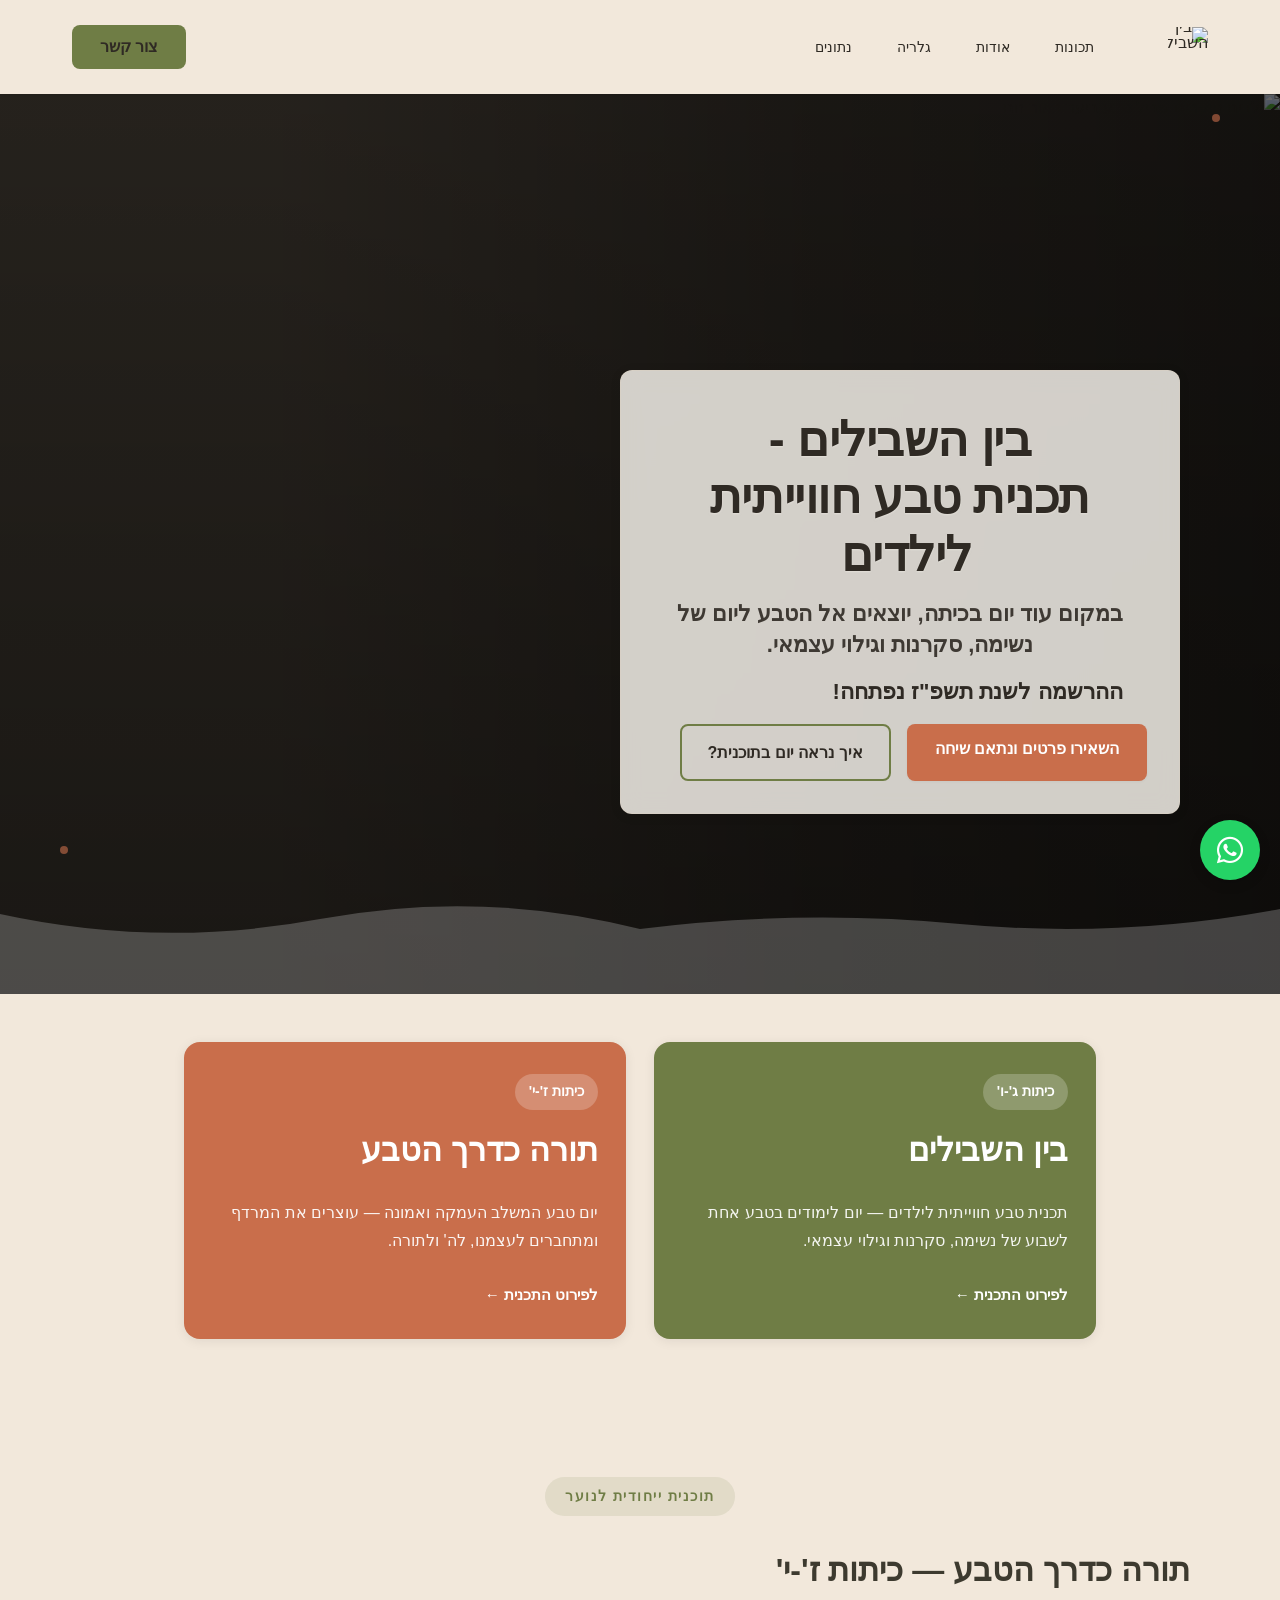
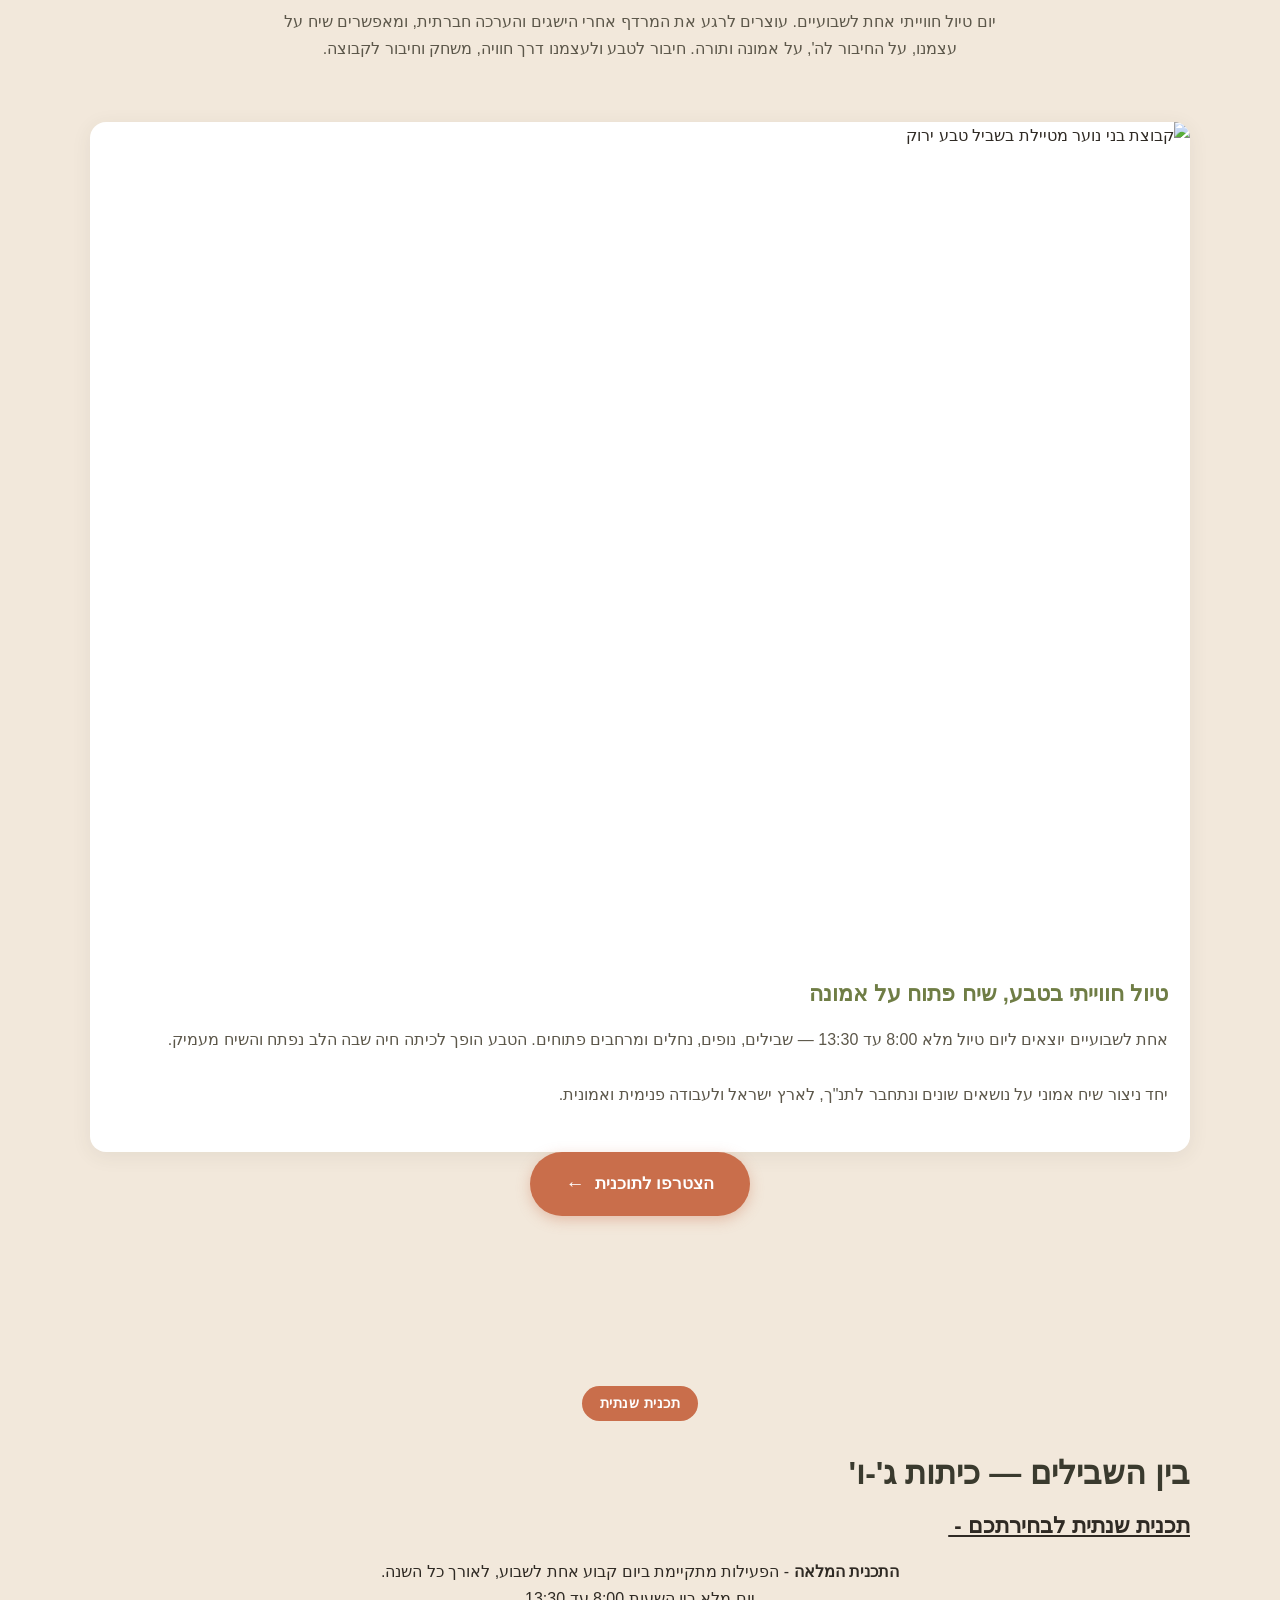
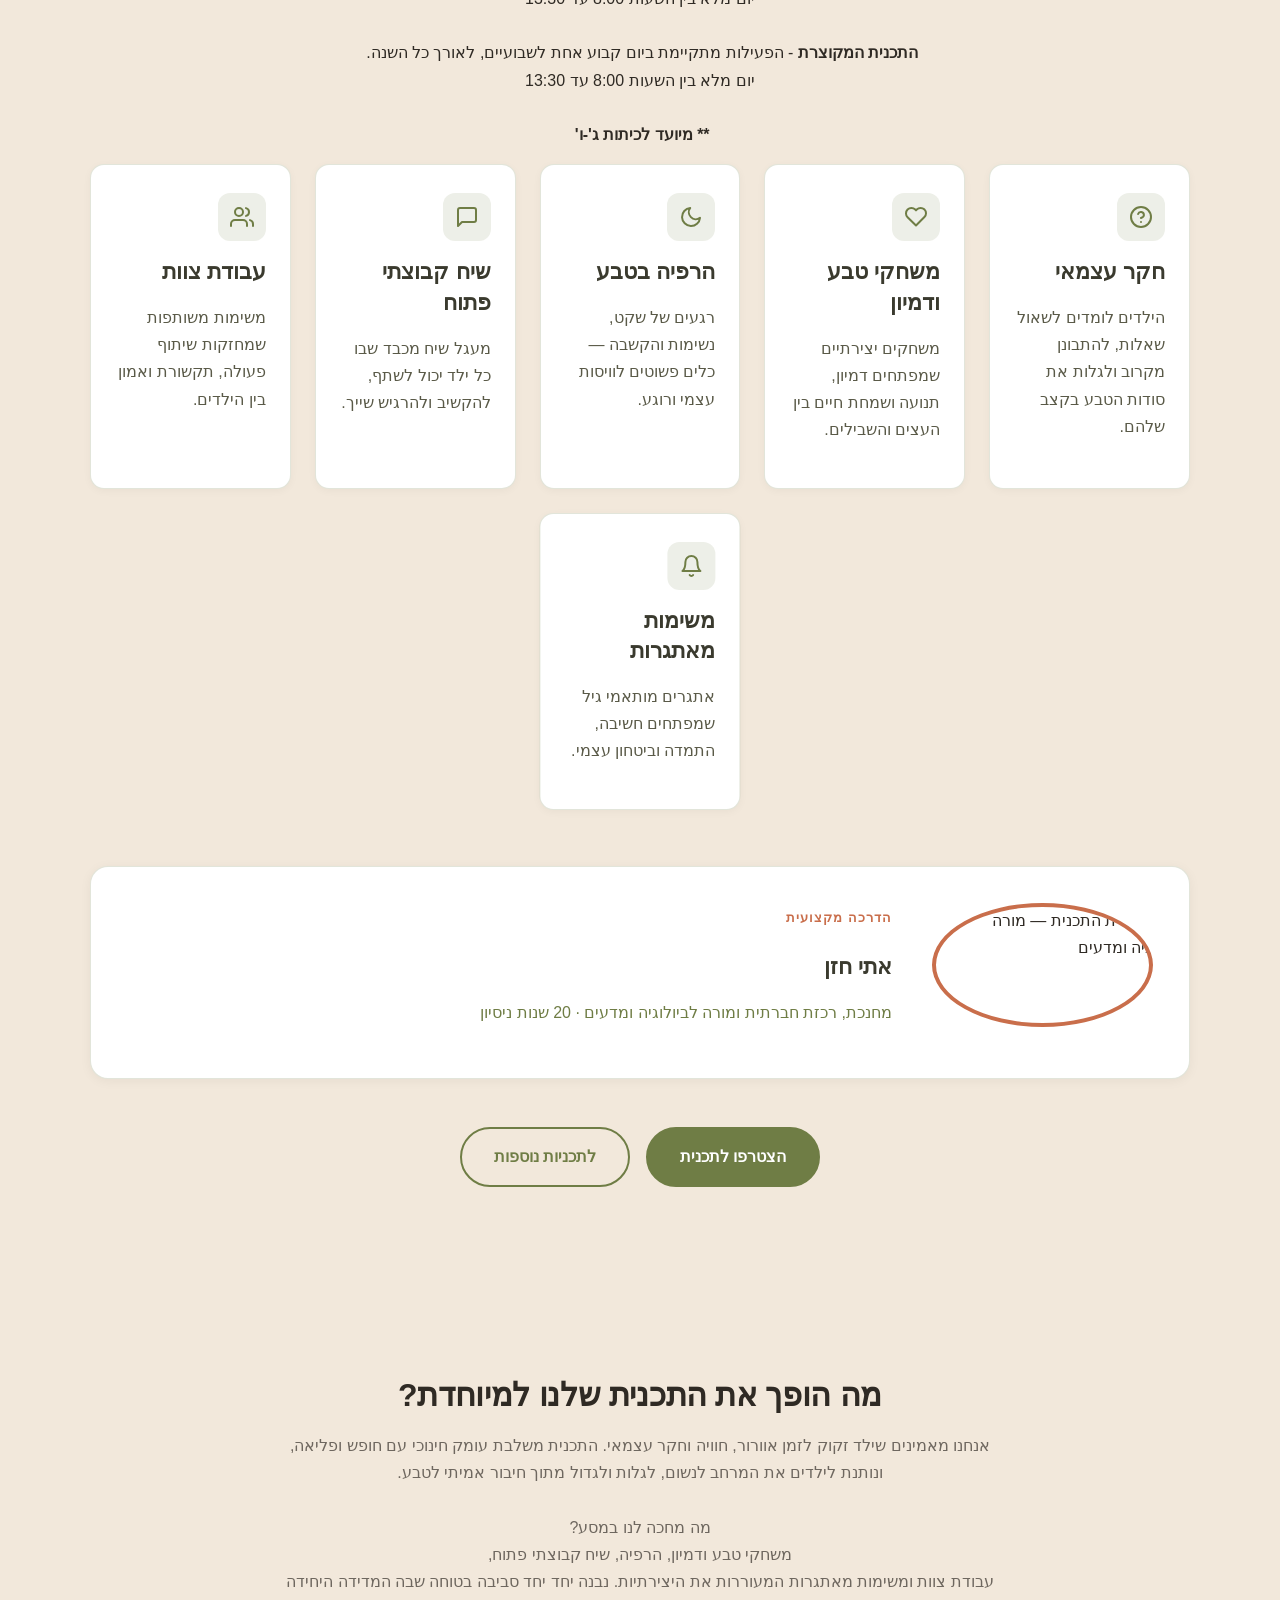
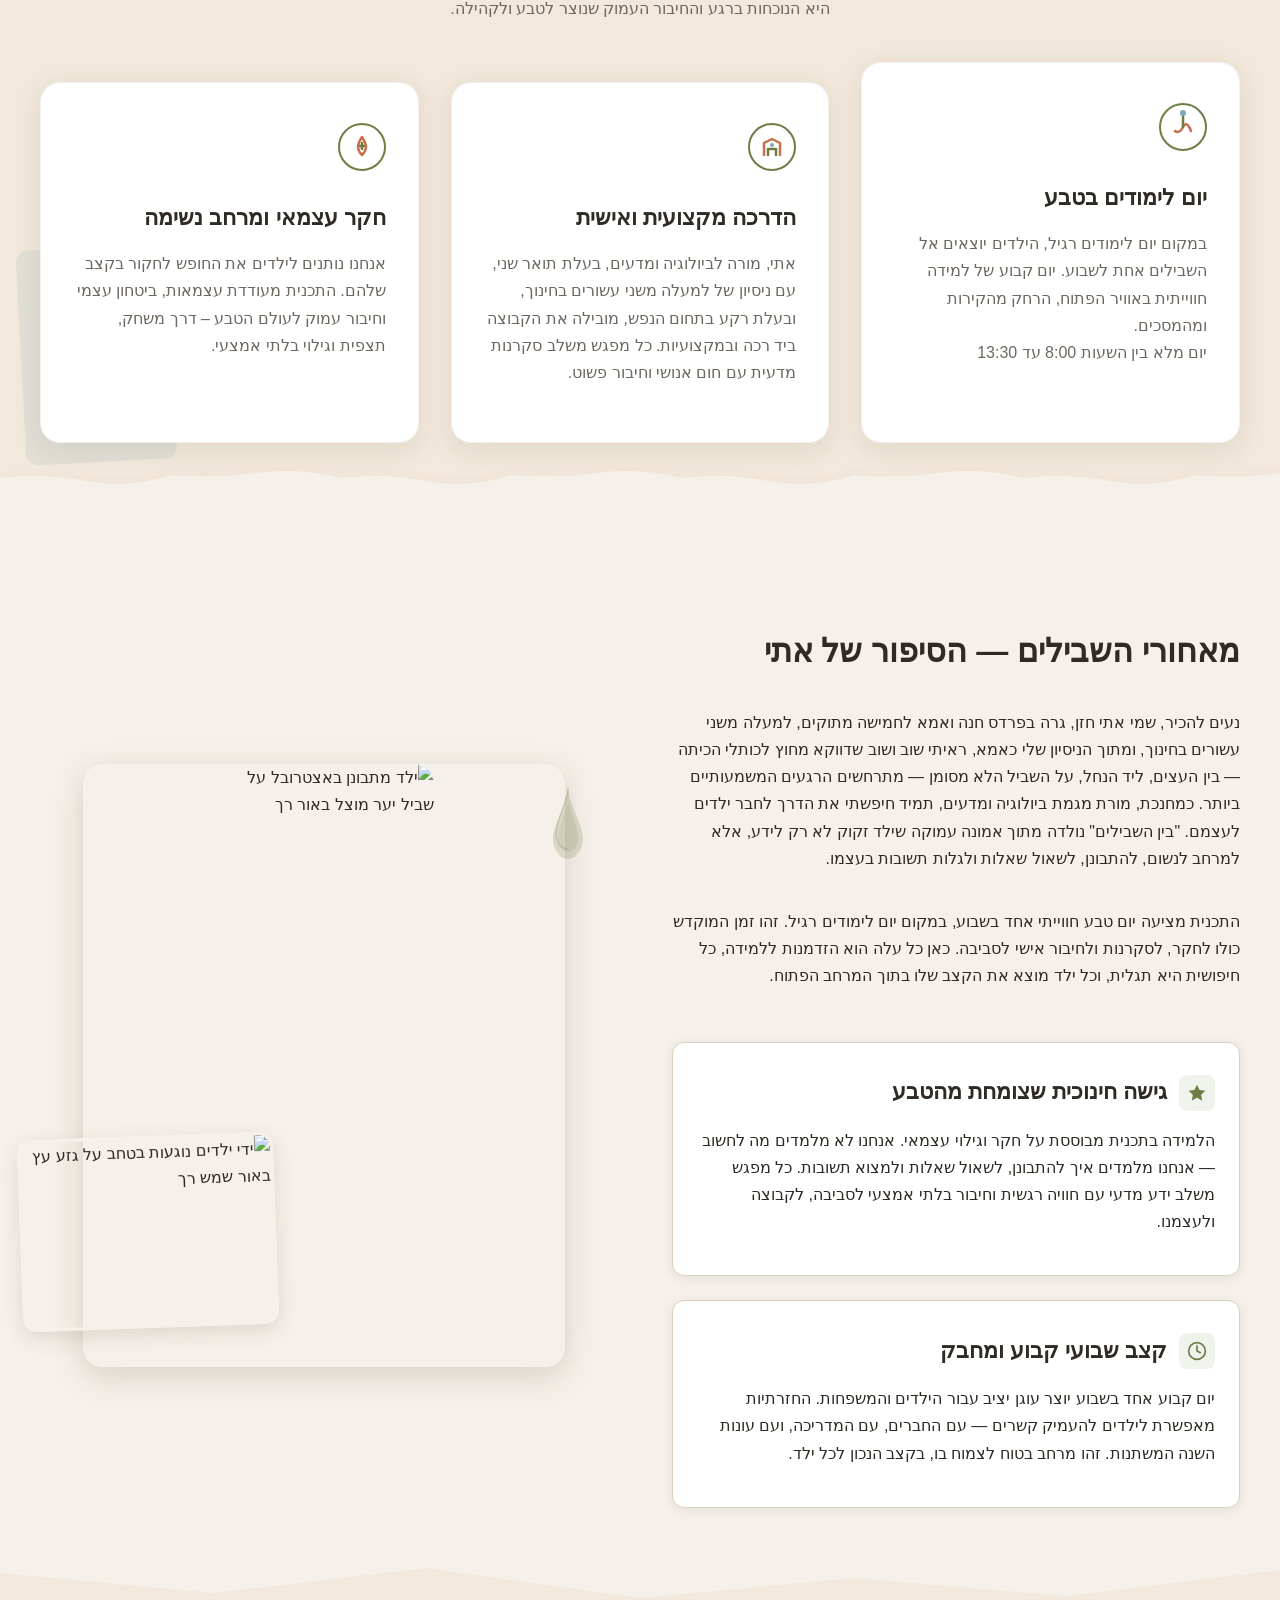
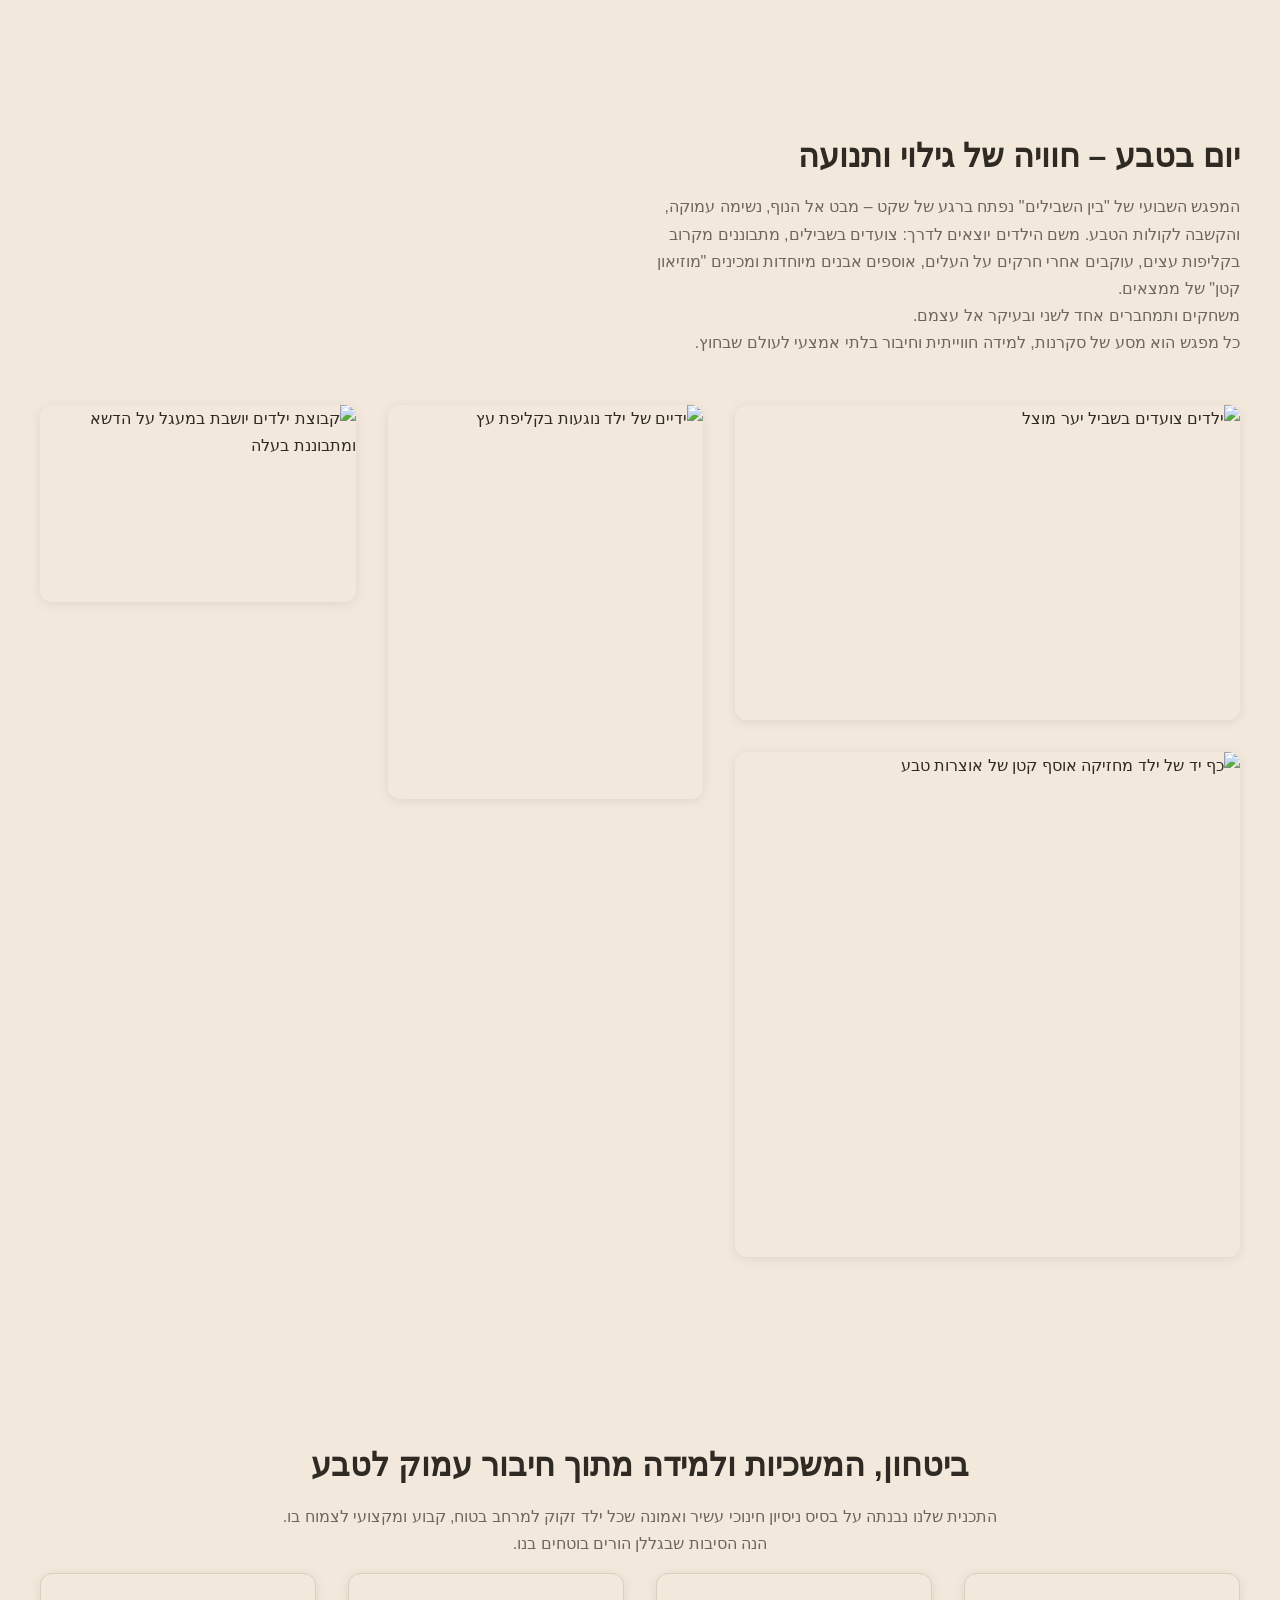
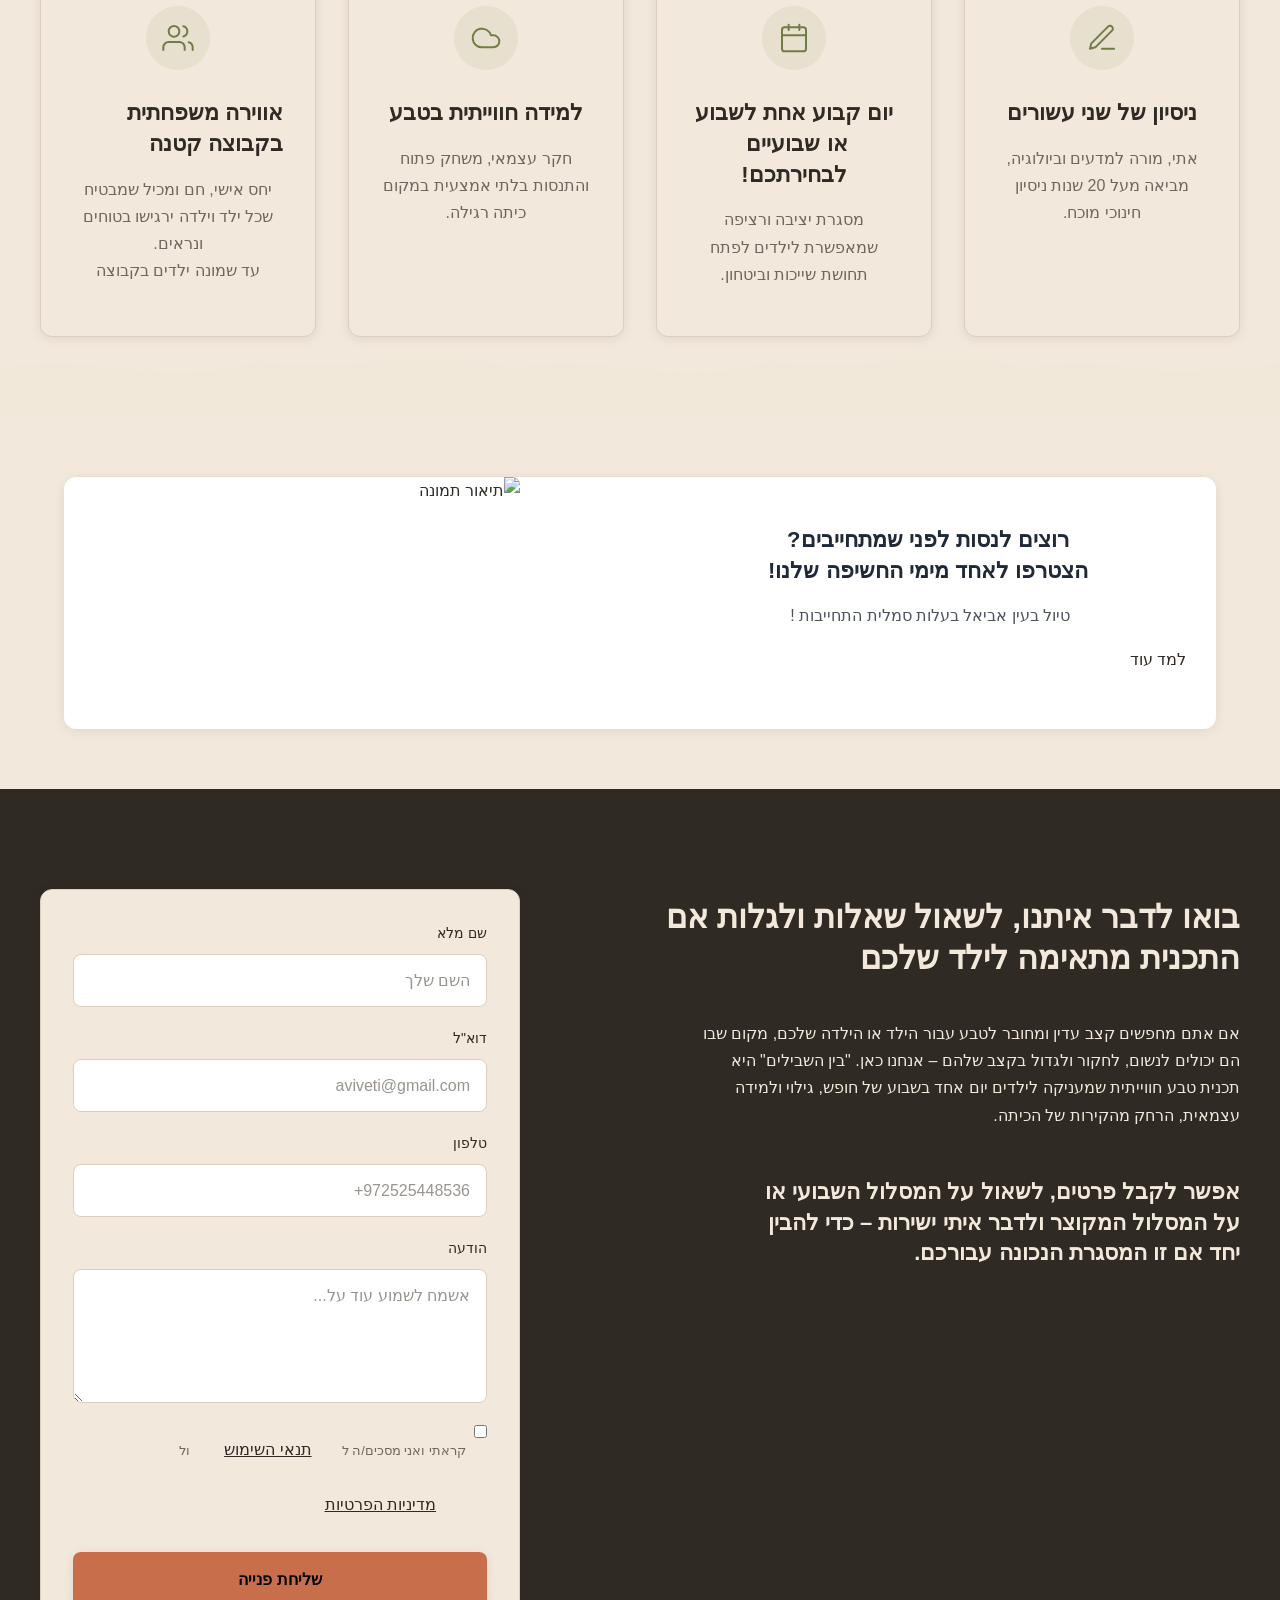
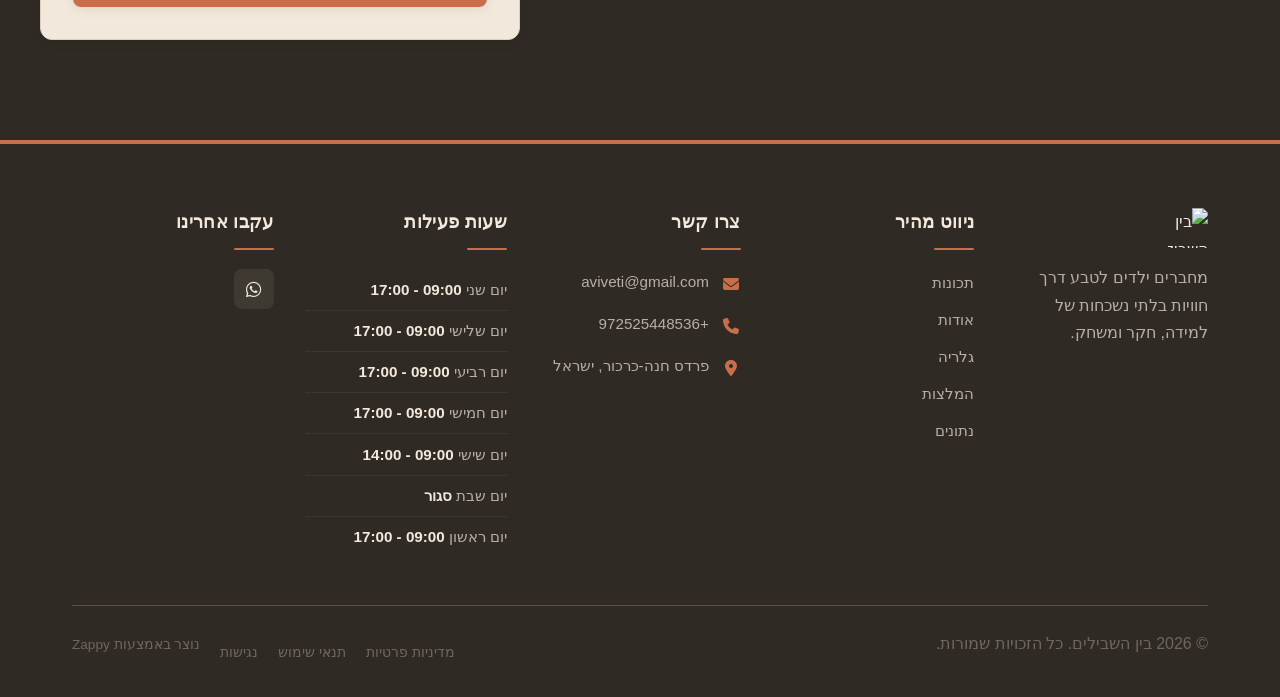
==== commit bbd11958: "Incremental sync: 1 page(s) — update_text" ====
--- a/public/index.html
+++ b/public/index.html
@@ -1 +1 @@
-<!doctype html><html dir="rtl" lang="he"><head><meta charset="UTF-8"><meta content="width=device-width,initial-scale=1" name="viewport"><meta content="index, follow" name="robots"><title>גלו את קסם הטבע עם הילדים — בין השבילים</title><meta content="תנו לילדכם יום טבע חווייתי ומלא קסם במקום יום לימודים רגיל. פעילות טבע לילדים בהנחיית אֵטי, מורה לביולוגיה עם ניסיון של 20 שנה. מקום לנשום, לחקור ולצמוח. הצטרפו אלינו למסע בין השבילים!" name="description"><meta content="בין השבילים, פעילות טבע לילדים, יום טבע חווייתי לילדים בישראל, טבע לגיל הרך, חינוך חוץ כיתתי" name="keywords"><link href="/assets/favicon.ico" rel="icon" type="image/x-icon"><link href="/assets/favicon-16x16.png" rel="icon" type="image/png" sizes="16x16"><link href="/assets/favicon-32x32.png" rel="icon" type="image/png" sizes="32x32"><link href="/assets/favicon-48x48.png" rel="icon" type="image/png" sizes="48x48"><link href="/assets/favicon-192x192.png" rel="icon" type="image/png" sizes="192x192"><link href="/assets/favicon-512x512.png" rel="icon" type="image/png" sizes="512x512"><link href="/assets/apple-touch-icon.png" rel="apple-touch-icon"><script>!function(){"use strict";var t="2c11c5f5-a7b5-4656-b1be-f3c33440d450",e="https://api.zappy5.com/api/analytics/track",a=18e5,n=2592e6,o=!0,i=!0,r=!0;var s=function(){var e="zappy_visitor_"+t,a=null;try{if(a=localStorage.getItem(e)){var o=JSON.parse(a),i=Date.now();if(i-o.created<n)return o.lastSeen=i,localStorage.setItem(e,JSON.stringify(o)),o.id}}catch(t){console.warn("Zappy Analytics: LocalStorage not available")}var r="zv_"+Date.now()+"_"+Math.random().toString(36).substr(2,9);try{localStorage.setItem(e,JSON.stringify({id:r,created:Date.now(),lastSeen:Date.now()}))}catch(t){}return r}(),c=function(){var e="zappy_session_"+t,n=null;try{if(n=sessionStorage.getItem(e)){var o=JSON.parse(n),i=Date.now();if(i-o.timestamp<a)return o.timestamp=i,sessionStorage.setItem(e,JSON.stringify(o)),o.id}}catch(t){console.warn("Zappy Analytics: SessionStorage not available")}var r="zs_"+Date.now()+"_"+Math.random().toString(36).substr(2,9);try{sessionStorage.setItem(e,JSON.stringify({id:r,timestamp:Date.now()}))}catch(t){}return r}();function l(a,n){n=n||{};var o={website_id:t,event_type:a,page_path:window.location.pathname,referrer:document.referrer||"direct",visitor_id:s,session_id:c,metadata:n};if(navigator.sendBeacon){var i=new Blob([JSON.stringify(o)],{type:"application/json"});navigator.sendBeacon(e,i)}else fetch(e,{method:"POST",headers:{"Content-Type":"application/json"},body:JSON.stringify(o),keepalive:!0}).catch(function(t){console.warn("Zappy Analytics: Failed to track event",t)})}o&&l("pageview",{title:document.title,url:window.location.href}),i&&document.addEventListener("click",function(t){var e=t.target;if("BUTTON"===e.tagName||e.closest("button")){var a="BUTTON"===e.tagName?e:e.closest("button");l("click",{element:"button",text:a.textContent.trim().substring(0,100),id:a.id||null,class:a.className||null})}else if("A"===e.tagName||e.closest("a")){var n="A"===e.tagName?e:e.closest("a");l("navigation",{element:"link",text:n.textContent.trim().substring(0,100),href:n.href,external:n.hostname!==window.location.hostname})}},!0),r&&document.addEventListener("submit",function(t){var e=t.target;l("form_submit",{form_id:e.id||null,form_name:e.name||null,form_action:e.action||null,form_method:e.method||"GET"})},!0);var d=Date.now();window.addEventListener("beforeunload",function(){l("page_unload",{time_on_page:Math.floor((Date.now()-d)/1e3),page_path:window.location.pathname})}),window.zappyAnalytics={track:l,getVisitorId:function(){return s},getSessionId:function(){return c}}}()</script><script>!function(){"use strict";if(!window.zappyFireMarketingEvent){var t={begin_checkout:"checkout_started",purchase:"checkout_complete",add_to_cart:"add_to_cart",view_product:"view_product"},e={whatsapp_click:{ga4:"contact",meta:"Contact",gtm:"whatsapp_click",ecom:!1},phone_click:{ga4:"contact",meta:"Contact",gtm:"phone_click",ecom:!1},contact_form_submitted:{ga4:"generate_lead",meta:"Lead",gtm:"contact_form_submitted",ecom:!1},checkout_started:{ga4:"begin_checkout",meta:"InitiateCheckout",gtm:"begin_checkout",ecom:!0},checkout_complete:{ga4:"purchase",meta:"Purchase",gtm:"purchase",ecom:!0},product_inquiry:{ga4:"generate_lead",meta:"Lead",gtm:"product_inquiry",ecom:!1},add_to_cart:{ga4:"add_to_cart",meta:"AddToCart",gtm:"add_to_cart",ecom:!0},view_product:{ga4:"view_item",meta:"ViewContent",gtm:"view_item",ecom:!0}};window.zappyFireMarketingEvent=function(r,o,u){try{u=u||{};var p=t[r]||r,d=e[p];if(!d)return;if((o=o||{}).pagePath||o.page_path||(o.pagePath=a()),"checkout_complete"===p){var l=String(o.orderId||o.order_id||o.transaction_id||"");if(l&&function(t){if(!t)return!1;try{return"1"===sessionStorage.getItem(i(t))}catch(t){return!1}}(l))return;l&&function(t){if(t)try{sessionStorage.setItem(i(t),"1")}catch(t){}}(l)}if(!u.skipFirstParty)try{window.zappyAnalytics&&"function"==typeof window.zappyAnalytics.track&&window.zappyAnalytics.track(p,o)}catch(t){}try{if(window.dataLayer=window.dataLayer||[],d.ecom){var _=c(p,o),m={};_.transaction_id&&(m.transaction_id=_.transaction_id),null!=_.value&&(m.value=_.value),_.currency&&(m.currency=_.currency),_.items&&(m.items=_.items),window.dataLayer.push({event:d.gtm,ecommerce:m}),"checkout_complete"!==p&&"checkout_started"!==p||window.dataLayer.push({event:p,ecommerce:m})}else{var s={event:d.gtm};for(var h in o)Object.prototype.hasOwnProperty.call(o,h)&&(s[h]=o[h]);window.dataLayer.push(s)}}catch(t){}try{"function"==typeof window.gtag&&window.gtag("event",d.ga4,c(p,o))}catch(t){}try{"function"==typeof window.fbq&&window.fbq("track",d.meta,function(t,e){for(var r=n(e=e||{}),a=parseFloat(null!=e.value?e.value:null!=e.total?e.total:0)||0,c=String(e.currency||"USD").toUpperCase(),i=[],o=0,u=0;u<r.length;u++)r[u].item_id&&i.push(r[u].item_id),o+=r[u].quantity||1;if("checkout_complete"===t)return{value:a,currency:c,content_ids:i.length?i:void 0,content_type:"product",num_items:o||void 0,order_id:String(e.order_id||e.orderId||e.transaction_id||e.orderNumber||"")||void 0};if("checkout_started"===t)return{value:a,currency:c,content_ids:i.length?i:void 0,content_type:"product",num_items:o||parseInt(null!=e.itemCount?e.itemCount:0,10)||void 0};if("add_to_cart"===t){var p=String(e.productId||e.product_id||i[0]||"");return{value:a||(r[0]?r[0].price*r[0].quantity:0),currency:c,content_ids:p?[p]:i.length?i:void 0,content_type:"product",content_name:e.productName||e.product_name||r[0]&&r[0].item_name,num_items:parseInt(null!=e.quantity?e.quantity:o||1,10)||1}}if("view_product"===t){var d=String(e.productId||e.product_id||i[0]||"");return{value:a||parseFloat(null!=e.price?e.price:0)||0,currency:c,content_ids:d?[d]:i.length?i:void 0,content_type:"product",content_name:e.productName||e.product_name||r[0]&&r[0].item_name}}return"whatsapp_click"===t||"phone_click"===t?{content_name:"whatsapp_click"===t?"WhatsApp":"Phone",content_category:"contact"}:"contact_form_submitted"===t||"product_inquiry"===t?{content_name:"product_inquiry"===t?"Product inquiry":"Contact form",content_category:e.productName||e.product_name||void 0}:e}(p,o))}catch(t){}}catch(t){}};var r=Object.create(null);document.addEventListener("click",function(t){try{var e=t.target;if(!e)return;var r=u(e,".whatsapp-float, a.whatsapp-float, [data-zappy-whatsapp]"),n=function(t){for(var e=t;e&&e!==document;){if("A"===e.tagName)return e;e=e.parentElement}return null}(e),c=n&&n.href||"";if(r||n&&function(t){if(!t)return!1;var e=String(t).toLowerCase();return-1!==e.indexOf("wa.me/")||-1!==e.indexOf("api.whatsapp.com")||-1!==e.indexOf("whatsapp.com/send")||0===e.indexOf("whatsapp:")}(c)){if(!o("wa:"+c)){var i=r?"float":"link";window.zappyFireMarketingEvent("whatsapp_click",{source:i,href:c||null,pagePath:a()})}return}var p=u(e,".phone-header-btn, .nav-phone-btn, .call-btn, [data-zappy-phone]"),d="";if(n&&n.href&&0===String(n.href).toLowerCase().indexOf("tel:")?d=n.href:p&&p.href&&0===String(p.href).toLowerCase().indexOf("tel:")&&(d=p.href),p||d){var l="";return d&&(l=String(d).replace(/^tel:/i,"").trim()),void(o("tel:"+(l||p&&p.id||"btn"))||window.zappyFireMarketingEvent("phone_click",{source:p?"button":"link",phone:l||null,href:d||null,pagePath:a()}))}}catch(t){}},!0)}function a(){try{if(window.ZAPPY_CONFIG&&window.ZAPPY_CONFIG.currentPagePath)return window.ZAPPY_CONFIG.currentPagePath}catch(t){}try{return window.location.pathname||"/"}catch(t){return"/"}}function n(t){var e=(t=t||{}).items||t.cartItems||t.cart_items||t.lineItems||[];Array.isArray(e)||(e=[]);for(var r=[],a=0;a<e.length;a++){var n=e[a];if(n&&"object"==typeof n){var c=String(n.item_id||n.productId||n.product_id||n.id||"").trim(),i=String(n.item_name||n.productName||n.product_name||n.name||"").trim(),o=parseFloat(null!=n.price?n.price:null!=n.unitPrice?n.unitPrice:0)||0,u=Math.max(1,parseInt(null!=n.quantity?n.quantity:null!=n.qty?n.qty:1,10)||1);(c||i)&&r.push({item_id:c||i,item_name:i||c,price:o,quantity:u})}}return r}function c(t,e){var r=n(e=e||{}),c=parseFloat(null!=e.value?e.value:null!=e.total?e.total:0)||0,i=String(e.currency||"USD").toUpperCase();if("checkout_complete"===t)return{transaction_id:String(e.transaction_id||e.orderId||e.order_id||e.orderNumber||"")||void 0,value:c,currency:i,items:r};if("checkout_started"===t)return{value:c,currency:i,items:r};if("add_to_cart"===t){var o=r.length?r:[{item_id:String(e.productId||e.product_id||""),item_name:String(e.productName||e.product_name||""),price:parseFloat(null!=e.value?e.value:null!=e.price?e.price:0)||0,quantity:parseInt(null!=e.quantity?e.quantity:1,10)||1}].filter(function(t){return t.item_id||t.item_name});return{value:c||(o[0]?o[0].price*o[0].quantity:0),currency:i,items:o}}if("view_product"===t){var u=r.length?r:[{item_id:String(e.productId||e.product_id||""),item_name:String(e.productName||e.product_name||""),price:parseFloat(null!=e.price?e.price:null!=e.value?e.value:0)||0,quantity:1}].filter(function(t){return t.item_id||t.item_name});return{currency:i,value:c||(u[0]?u[0].price:0),items:u}}return"whatsapp_click"===t||"phone_click"===t?{method:"whatsapp_click"===t?"whatsapp":"phone",page_path:e.pagePath||a()}:"contact_form_submitted"===t||"product_inquiry"===t?{page_path:e.pagePath||a()}:e}function i(t){return"zappy_purchase_fired_"+String(t||"")}function o(t){var e=Date.now();return!!(r[t]&&e-r[t]<800)||(r[t]=e,!1)}function u(t,e){return t&&t.closest?t.closest(e):null}}()</script><meta content="גלו את קסם הטבע עם הילדים — בין השבילים" property="og:title"><meta content="תנו לילדכם יום טבע חווייתי ומלא קסם במקום יום לימודים רגיל. פעילות טבע לילדים בהנחיית אֵטי, מורה לביולוגיה עם ניסיון של 20 שנה. מקום לנשום, לחקור ולצמוח. הצטרפו אלינו למסע בין השבילים!" property="og:description"><meta content="summary_large_image" name="twitter:card"><meta content="גלו את קסם הטבע עם הילדים — בין השבילים" name="twitter:title"><meta content="תנו לילדכם יום טבע חווייתי ומלא קסם במקום יום לימודים רגיל. פעילות טבע לילדים בהנחיית אֵטי, מורה לביולוגיה עם ניסיון של 20 שנה. מקום לנשום, לחקור ולצמוח. הצטרפו אלינו למסע בין השבילים!" name="twitter:description"><script type="application/ld+json">{"@context":"https://schema.org","@graph":[{"@type":"LocalBusiness","@id":"https://beinhashvilim.zappy5.app#organization","name":"בין השבילים","url":"https://beinhashvilim.zappy5.app","description":"Bein HaShevilim ('Between the Trails') is an experiential nature program for children, founded by Etti, a biology and science teacher with over two decades in education. Rooted in a deep love of nature and a belief that children need space to breathe, explore, and discover independently, the program takes children out into nature one fixed day per week as an alternative to a regular school day. The brand carries a warm, nurturing, and adventurous spirit — blending educational depth with the freedom and wonder of the outdoors.","address":{"@type":"PostalAddress","streetAddress":"פרדס חנה-כרכור, ישראל"},"contactPoint":[{"@type":"ContactPoint","contactType":"customer service","email":"aviveti@gmail.com","telephone":"+972525448536"}]},{"@type":"WebSite","@id":"https://beinhashvilim.zappy5.app#website","url":"https://beinhashvilim.zappy5.app","name":"בין השבילים","publisher":{"@id":"https://beinhashvilim.zappy5.app#organization"}},{"@type":"ContactPage","@id":"https://beinhashvilim.zappy5.app#contactpage","url":"https://beinhashvilim.zappy5.app","name":"גלו את קסם הטבע עם הילדים — בין השבילים","mainEntity":{"@id":"https://beinhashvilim.zappy5.app#organization"},"potentialAction":{"@type":"CommunicateAction","target":{"@type":"EntryPoint","urlTemplate":"https://beinhashvilim.zappy5.app/api/email/contact-form","actionPlatform":["http/method=POST"],"contentType":"application/json"},"instrument":[{"@type":"PropertyValue","name":"name","propertyID":"text","valueRequired":true,"description":"השם שלך"},{"@type":"PropertyValue","name":"email","propertyID":"email","valueRequired":true,"description":"aviveti@gmail.com"},{"@type":"PropertyValue","name":"phone","propertyID":"tel","valueRequired":true,"description":"+972525448536"},{"@type":"PropertyValue","name":"message","propertyID":"textarea","valueRequired":false,"description":"אשמח לשמוע עוד על..."},{"@type":"PropertyValue","name":"privacy_consent","propertyID":"checkbox","valueRequired":true}]}}]}</script><meta content="website" property="og:type"><meta content="he_IL" property="og:locale"><style>.skip-link{position:absolute;top:0;left:0;transform:translateY(-200%);padding:12px 18px;background:var(--bg-dark,#1a1a1a);color:var(--text-light,#fff);font-weight:600;border-radius:0 0 8px 0;z-index:10000}.skip-link:focus{transform:none;outline:2px solid var(--ring,#fff);outline-offset:2px}:focus-visible{outline:2px solid var(--ring,currentColor);outline-offset:3px}</style><link href="/assets/favicon.ico" rel="icon" type="image/x-icon"><link href="/assets/favicon-16x16.png" rel="icon" type="image/png" sizes="16x16"><link href="/assets/favicon-32x32.png" rel="icon" type="image/png" sizes="32x32"><link href="/assets/favicon-48x48.png" rel="icon" type="image/png" sizes="48x48"><link href="/assets/favicon-192x192.png" rel="icon" type="image/png" sizes="192x192"><link href="/assets/favicon-512x512.png" rel="icon" type="image/png" sizes="512x512"><link href="/assets/apple-touch-icon.png" rel="apple-touch-icon"><link href="https://cdn.jsdelivr.net/npm/vanilla-cookieconsent@3/dist/cookieconsent.css" rel="stylesheet"><style id="zappy-critical-above-fold-css">html{box-sizing:border-box;-webkit-text-size-adjust:100%}*,::after,::before{box-sizing:inherit}body{margin:0;min-width:320px;overflow-x:clip}img,svg,video{max-width:100%;height:auto}main{display:block}.container{width:min(100% - 32px,1200px);margin-inline:auto}.navbar,header .navbar,header[role=banner],nav.navbar{position:relative;z-index:1000;width:100%}.nav-container,.navbar .container{display:flex;align-items:center;justify-content:space-between;min-height:64px}.logo,.logo-link img{display:block;width:35px;height:35px;object-fit:contain}#navMenu,.nav-menu{list-style:none;margin:0;padding:0}#navMenu a,.nav-menu a,.navbar .nav-links a,.navbar a{color:inherit;text-decoration:none}#navMenu .sub-menu,.nav-menu .sub-menu,.navbar .sub-menu{display:none}.fa,.fa-brands,.fa-regular,.fa-solid,.fab,.far,.fas{display:inline-block;min-width:1em;text-align:center}html:not(#zappy-noop) .navbar:has(.nav-ecommerce-icons)>.phone-header-btn,html:not(#zappy-noop)[data-zappy-site-type=ecommerce] .phone-header-btn{display:none!important;visibility:hidden!important;width:0!important;height:0!important;pointer-events:none!important}.zappy-preview-empty-store-cta{display:none!important;visibility:hidden!important;height:0!important;max-height:0!important;overflow:hidden!important;margin:0!important;padding:0!important;border:0!important;box-shadow:none!important}.zappy-catalog-menu{background:var(--surface-color,var(--surface,linear-gradient(135deg,#f8f9fa 0,#fff 100%)));border-bottom:1px solid var(--border-color,#e5e7eb);padding:0;position:sticky;top:0;z-index:90}.zappy-catalog-menu.rtl,.zappy-catalog-menu[dir=rtl]{direction:rtl}.zappy-catalog-menu.ltr,.zappy-catalog-menu[dir=ltr]{direction:ltr}.catalog-menu-container{max-width:1440px;margin:0 auto;display:flex;align-items:center;gap:8px;padding:10px 24px;overflow:visible}.catalog-menu-categories,.catalog-menu-list{display:flex;align-items:center;gap:4px;flex-wrap:wrap;margin:0;padding:0;list-style:none}.catalog-menu-item{display:inline-flex;align-items:center;padding:8px 16px;font-size:14px;font-weight:500;color:var(--text-color,var(--text,#374151));text-decoration:none;border-radius:20px;white-space:nowrap}.catalog-menu-all{background:var(--primary-color,var(--primary,#111));color:var(--text-light,#fff)!important}.catalog-menu-parent{position:relative;display:inline-flex;align-items:center}.catalog-menu-trigger{display:inline-flex;align-items:center;gap:6px}.catalog-menu-chevron{flex-shrink:0}.catalog-menu-parent>.sub-menu{display:none!important;visibility:hidden!important;opacity:0!important;pointer-events:none!important}.hero-section,.index-hero-section,section[class*=hero]{position:relative;overflow:hidden}.hero-section,.index-hero-section{min-height:560px}section[data-hero-type*=fullscreen]{min-height:100vh}.hero-bg-image,.hero-bg-wrapper,section[class*=hero] [class*=hero-bg]{position:absolute;inset:0;width:100%;height:100%}.hero-bg-image img,.hero-bg-wrapper img,section[class*=hero] [data-hero-bg],section[class*=hero] img[data-hero-background=true]{width:100%!important;height:100%!important;object-fit:cover!important;display:block}.hero-content,section[class*=hero] .container{position:relative;z-index:2}@media(max-width:768px){:root{--header-height:72px;--total-header-height:72px;--zappy-mobile-menu-top:72px}html[data-zappy-site-type=ecommerce] body{padding-top:var(--total-header-height,72px)}html[data-zappy-site-type=ecommerce] body>.navbar:not(.zappy-catalog-menu),html[data-zappy-site-type=ecommerce] body>nav.navbar{position:fixed!important;top:0;left:0;right:0;z-index:100000;width:100%;margin-bottom:0}.zappy-catalog-menu{position:fixed;top:var(--header-height,72px);left:0;right:0;z-index:99999}.nav-container,.navbar .container{min-height:60px}#navMenu,.nav-menu{max-width:100vw;overflow-x:hidden}.hero-section,.index-hero-section,section[class*=hero],section[data-hero-type*=fullscreen]{min-height:100svh}.hero-bg-image,.hero-bg-wrapper,.hero-scrim{min-height:100svh}}:root{--nav-bg:#F2E8DB}.navbar{background-color:#f2e8db!important}/* ZAPPY_ANNOUNCEMENT_HEADER_OFFSET_CSS_V3 */ :root{--zappy-header-stack-height:calc(var(--zappy-announcement-height, 40px) + var(--header-height, 72px))}body:has(.zappy-announcement-bar) .navbar:not(.zappy-catalog-menu):not(.mobile-search-panel),body:has(.zappy-announcement-bar) header.navbar,body:has(.zappy-announcement-bar) nav.navbar:not(.zappy-catalog-menu){top:var(--zappy-announcement-height,40px)!important}[data-zappy-content-align]{display:flex!important;flex-direction:column!important}[data-zappy-content-align^=top-]{justify-content:flex-start!important}[data-zappy-content-align^=center-],[data-zappy-content-align^=lower-],[data-zappy-content-align^=upper-]{justify-content:center!important}[data-zappy-content-align^=bottom-]{justify-content:flex-end!important}[data-zappy-content-align$="-left"],[data-zappy-content-align$="-mid-left"]{align-items:flex-start!important;text-align:start!important}[data-zappy-content-align$="-center"]{align-items:center!important;text-align:center!important}[data-zappy-content-align$="-mid-right"],[data-zappy-content-align$="-right"]{align-items:flex-end!important;text-align:end!important}[data-zappy-content-align] [data-zappy-align-target]{margin-left:auto;margin-right:auto}[data-zappy-content-align$="-center"] [data-zappy-align-target],[data-zappy-content-align$="-center"] [data-zappy-align-target]>*{text-align:center!important}</style><link href="/styles.css" rel="stylesheet"><script>window.ZAPPY_WEBSITE_ID="2c11c5f5-a7b5-4656-b1be-f3c33440d450",window.ZAPPY_API_BASE="https://api.zappy5.com"</script><link href="/assets/site-index-hero-image-1.webp" rel="preload" as="image" fetchpriority="high"><style id="zappy-dropdown-submenu-styles">#navMenu li:has(.sub-menu),.nav-menu li:has(.sub-menu),.navbar li:has(.sub-menu),nav li:has(.sub-menu){position:relative}#navMenu .sub-menu,.nav-menu .sub-menu,.navbar .sub-menu,nav .sub-menu{display:block!important;position:absolute!important;top:100%;left:0;min-width:220px;border-radius:8px;box-shadow:0 8px 25px rgba(0,0,0,.15);padding:8px 0;opacity:0;visibility:hidden;transform:translateY(10px);transition:all .3s ease;z-index:1000;list-style:none;pointer-events:none}#navMenu li:hover>.sub-menu,.nav-menu li:hover>.sub-menu,.navbar li:hover>.sub-menu,nav li:hover>.sub-menu{opacity:1!important;visibility:visible!important;transform:translateY(0)!important;pointer-events:auto!important}.sub-menu li{list-style:none;margin:0;padding:0}.sub-menu a{display:block!important;padding:10px 16px!important;color:var(--text-dark,#333)!important;font-weight:500;text-decoration:none;white-space:nowrap;transition:background-color .2s}.sub-menu .zappy-nav-child>a{padding-left:28px!important;font-size:.9em!important;opacity:.85!important}[dir=rtl] .sub-menu .zappy-nav-child>a,html[lang=ar] .sub-menu .zappy-nav-child>a,html[lang=he] .sub-menu .zappy-nav-child>a{padding-left:10px!important;padding-right:28px!important}.sub-menu .zappy-nav-parent>a{font-weight:600!important}.sub-menu a:hover{background-color:#f5f5f5}[dir=rtl] .nav-menu .sub-menu,[dir=rtl] .navbar .sub-menu,[dir=rtl] nav .sub-menu,html[lang=ar] .nav-menu .sub-menu,html[lang=ar] .navbar .sub-menu,html[lang=ar] nav .sub-menu,html[lang=he] .nav-menu .sub-menu,html[lang=he] .navbar .sub-menu,html[lang=he] nav .sub-menu{left:auto!important;right:0!important}.sub-menu:empty,.sub-menu:not(:has(li)):not(:has(> a)),.sub-menu:not(:has(li:not(.zappy-hidden-menu-item))):not(:has(> a)){display:none!important;opacity:0!important;visibility:hidden!important;pointer-events:none!important}li:has(.menu-group-title):hover>.sub-menu{opacity:1!important;visibility:visible!important;transform:translateY(0)!important;pointer-events:auto!important}#navMenu>li>.menu-group-title,.nav-menu>li>.menu-group-title{display:inline-block;padding:.5rem 1rem;cursor:default;user-select:none}@media (max-width:768px){#navMenu .sub-menu,.nav-menu .sub-menu,.navbar .sub-menu,nav .sub-menu{position:static!important;transform:none!important;box-shadow:none!important;background:0 0!important;max-height:0;overflow:hidden;opacity:0;visibility:hidden;transition:max-height .3s ease,opacity .3s ease;padding:0!important;border-radius:0!important}#navMenu .sub-menu.mobile-expanded,.nav-menu .sub-menu.mobile-expanded,.navbar .sub-menu.mobile-expanded{max-height:none!important;overflow-y:visible!important;opacity:1!important;visibility:visible!important;padding:8px 0 8px 16px!important}[dir=rtl] .sub-menu.mobile-expanded,html[lang=he] .sub-menu.mobile-expanded{padding:8px 16px 8px 0!important}#navMenu li:hover>.sub-menu,.nav-menu li:hover>.sub-menu,.navbar li:hover>.sub-menu,nav li:hover>.sub-menu{opacity:0;visibility:hidden;pointer-events:none}#navMenu li>.sub-menu.mobile-expanded,.nav-menu li>.sub-menu.mobile-expanded,.navbar li>.sub-menu.mobile-expanded,nav li>.sub-menu.mobile-expanded{opacity:1!important;visibility:visible!important;pointer-events:auto!important}#navMenu li:has(.sub-menu),.nav-menu li:has(.sub-menu),.navbar li:has(.sub-menu),nav li:has(.sub-menu){display:flex!important;flex-wrap:wrap!important;align-items:center!important;position:relative!important;min-height:44px!important}#navMenu li:has(.sub-menu)>a,.nav-menu li:has(.sub-menu)>a,.navbar li:has(.sub-menu)>a,nav li:has(.sub-menu)>a{flex:1!important;min-width:0!important}#navMenu li:has(.sub-menu)>.menu-group-title,.nav-menu li:has(.sub-menu)>.menu-group-title,.navbar li:has(.sub-menu)>.menu-group-title,nav li:has(.sub-menu)>.menu-group-title{flex:1!important;min-width:0!important;display:flex!important;align-items:center!important;padding:12px 16px!important;min-height:44px!important;line-height:1.4!important;font-weight:600!important;box-sizing:border-box!important}#navMenu li:has(.sub-menu)>.sub-menu,.nav-menu li:has(.sub-menu)>.sub-menu,.navbar li:has(.sub-menu)>.sub-menu,nav li:has(.sub-menu)>.sub-menu{flex-basis:100%!important;width:100%!important}#navMenu li:has(.sub-menu)>a [class*=arrow],#navMenu li:has(.sub-menu)>a [class*=chevron],.nav-menu li:has(.sub-menu)>a .fa-angle-down,.nav-menu li:has(.sub-menu)>a .fa-chevron-down,.nav-menu li:has(.sub-menu)>a [class*=arrow],.nav-menu li:has(.sub-menu)>a [class*=chevron],nav li:has(.sub-menu)>a [class*=arrow],nav li:has(.sub-menu)>a [class*=chevron]{display:none!important;visibility:hidden!important}.mobile-submenu-toggle{display:flex!important;align-items:center!important;justify-content:center!important;width:44px!important;height:auto!important;background:0 0!important;border:none!important;cursor:pointer!important;color:var(--text-dark)!important;position:static!important;flex-shrink:0!important;align-self:stretch!important;z-index:2!important;padding:0!important;margin:0!important}.mobile-submenu-toggle::after{content:''!important;width:0!important;height:0!important;border-left:6px solid transparent!important;border-right:6px solid transparent!important;border-top:7px solid currentColor!important;transition:transform .3s ease!important}.mobile-submenu-toggle.expanded::after{transform:rotate(180deg)!important}.sub-menu a{padding:10px 0!important;display:block!important;color:var(--text-dark)!important;white-space:normal!important}.sub-menu .zappy-nav-child>a{padding-left:28px!important;font-size:.9em!important;opacity:.85!important}[dir=rtl] .sub-menu .zappy-nav-child>a,html[lang=ar] .sub-menu .zappy-nav-child>a,html[lang=he] .sub-menu .zappy-nav-child>a{padding-left:0!important;padding-right:28px!important}.sub-menu .zappy-nav-parent>a{font-weight:600!important}#navMenu.active,.nav-menu.active{max-width:100vw!important;overflow-x:hidden!important;box-sizing:border-box!important}.navbar .sub-menu li a,.zappy-products-dropdown .sub-menu a,nav.navbar .sub-menu li a{color:var(--text-dark)!important}}@media (min-width:769px){.mobile-submenu-toggle{display:none!important}}</style><style id="zappy-widget-visibility">html[dir=rtl] .whatsapp-float{right:20px!important;left:auto!important}html:not([dir]) .whatsapp-float,html[dir=ltr] .whatsapp-float{left:20px!important;right:auto!important}html[dir=rtl] #mic-access-tool-general-button,html[dir=rtl] #mic-init-access-tool #mic-access-tool-general-button,html[dir=rtl] #mic-init-access-tool .mic-access-tool-general-button,html[dir=rtl] ._access-icon,html[dir=rtl] .mic-access-tool-general-button{left:20px!important;right:auto!important}html:not([dir]) #mic-access-tool-general-button,html:not([dir]) #mic-init-access-tool #mic-access-tool-general-button,html:not([dir]) #mic-init-access-tool .mic-access-tool-general-button,html:not([dir]) ._access-icon,html:not([dir]) .mic-access-tool-general-button,html[dir=ltr] #mic-access-tool-general-button,html[dir=ltr] #mic-init-access-tool #mic-access-tool-general-button,html[dir=ltr] #mic-init-access-tool .mic-access-tool-general-button,html[dir=ltr] ._access-icon,html[dir=ltr] .mic-access-tool-general-button{right:20px!important;left:auto!important}@media (max-width:768px){.whatsapp-float{display:flex!important}}@media (min-width:769px){.whatsapp-float{display:flex!important}}@media (max-width:768px){#mic-access-tool-general-button,#mic-init-access-tool #mic-access-tool-general-button,#mic-init-access-tool .mic-access-tool-general-button,._access-icon,.mic-access-tool-general-button{display:flex!important;visibility:visible!important;opacity:1!important;pointer-events:auto!important}#mic-access-tool-box.opened-mic-access-tool,#mic-init-access-tool #mic-access-tool-box.opened-mic-access-tool,.mic-access-tool-box.opened-mic-access-tool{visibility:visible!important;opacity:1!important;pointer-events:auto!important}}@media (min-width:769px){#mic-access-tool-general-button,#mic-init-access-tool #mic-access-tool-general-button,#mic-init-access-tool .mic-access-tool-general-button,._access-icon,.mic-access-tool-general-button{display:flex!important;visibility:visible!important;opacity:1!important;pointer-events:auto!important}#mic-access-tool-box.opened-mic-access-tool,#mic-init-access-tool #mic-access-tool-box.opened-mic-access-tool,.mic-access-tool-box.opened-mic-access-tool{visibility:visible!important;opacity:1!important;pointer-events:auto!important}}</style></head><body><a href="#main" class="skip-link">דלג לתוכן הראשי</a><nav class="navbar" dir="rtl"><button class="mobile-toggle" aria-label="Menu" id="mobileToggle"><svg viewBox="0 0 24 24" fill="none" height="24" width="24" class="hamburger-icon" style="display:block !important"><path d="M3 12h18M3 6h18M3 18h18" stroke="currentColor" stroke-width="2" stroke-linecap="round"></path></svg> <svg viewBox="0 0 24 24" fill="none" height="24" width="24" class="close-icon" style="display:none !important"><path d="M18 6L6 18M6 6l12 12" stroke="currentColor" stroke-width="2" stroke-linecap="round"></path></svg></button> <button class="phone-header-btn" aria-label="Call" data-phone="+972525448536"><svg viewBox="0 0 24 24" fill="currentColor" height="20" width="20"><path d="M22 16.92v3a2 2 0 0 1-2.18 2 19.79 19.79 0 0 1-8.63-3.07 19.5 19.5 0 0 1-6-6 19.79 19.79 0 0 1-3.07-8.67A2 2 0 0 1 4.11 2h3a2 2 0 0 1 2 1.72 12.84 12.84 0 0 0 .7 2.81 2 2 0 0 1-.45 2.11L8.09 9.91a16 16 0 0 0 6 6l1.27-1.27a2 2 0 0 1 2.11-.45 12.84 12.84 0 0 0 2.81.7A2 2 0 0 1 22 16.92z"></path></svg></button><div class="nav-container"><div class="nav-right-group"><div class="nav-brand"><a href="/" class="logo-link"><img alt="בין השבילים" decoding="async" src="/assets/children-s-nature-education-logo-1781015435401-4ypwk7.webp?v=1781015436070-trlsy3" height="35" width="35" class="logo"></a></div><ul class="nav-menu" id="navMenu"><li><a href="#features">תכונות</a></li><li><a href="#about">אודות</a></li><li><a href="#gallery">גלריה</a></li><li><a href="#stats">נתונים</a></li></ul></div><div class="nav-cta-container"><a href="#cta" class="nav-cta-btn">צור קשר</a></div></div></nav><script>window.addEventListener("load",function(){const e=document.querySelector(".navbar, nav, header");if(!e)return void console.log("[Navbar] Navbar element not found");let t=document.getElementById("mobileToggle")||document.querySelector(".mobile-toggle")||document.querySelector(".hamburger")||document.querySelector(".hamburger-menu")||document.querySelector(".menu-toggle")||document.querySelector(".burger-menu")||document.querySelector('[aria-label="Menu"]')||document.querySelector('[aria-label="תפריט"]');const n=document.querySelector(".phone-header-btn"),o=window.getComputedStyle(e);let r=o.backgroundColor;if(console.log("[Navbar] Initial navbar background:",r),"transparent"===r||"rgba(0, 0, 0, 0)"===r||r.startsWith("rgba")&&r.includes(", 0)")){const e=o.backgroundImage;if(e&&"none"!==e)console.log("[Navbar] Navbar has background image/gradient, using dark text"),r="rgb(240, 240, 240)";else{const e=window.getComputedStyle(document.body).backgroundColor;console.log("[Navbar] Navbar transparent, using body background:",e),r=e}}const a=r.match(/\d+/g);if(a&&a.length>=3){const e=(.299*parseInt(a[0])+.587*parseInt(a[1])+.114*parseInt(a[2]))/255;console.log("[Navbar] Mobile button colors preserved from Claude CSS (luminance:",e.toFixed(2)+")");const o=document.createElement("style");o.id="zappy-mobile-nav-fix";document.documentElement.lang;document.documentElement.dir,o.textContent='\n        /* Hide mobile buttons on desktop, show only on mobile */\n        @media (min-width: 769px) {\n          .mobile-toggle,\n          .phone-header-btn {\n            display: none !important;\n          }\n        }\n        \n        /* Show and position mobile buttons correctly on mobile */\n        @media (max-width: 768px) {\n          .navbar,\n          nav.navbar {\n            min-height: 70px !important;\n          }\n\n          .mobile-toggle,\n          .phone-header-btn {\n            position: absolute !important;\n            top: 0 !important;\n            bottom: 0 !important;\n            margin-top: auto !important;\n            margin-bottom: auto !important;\n            transform: none !important;\n            z-index: 1001 !important;\n            display: flex !important;\n            align-items: center !important;\n            justify-content: center !important;\n            width: 36px !important;\n            height: 36px !important;\n            border-radius: 50% !important;\n            border: none !important;\n            cursor: pointer !important;\n            padding: 6px !important;\n            background: none !important;\n            color: var(--nav-text, var(--text-dark)) !important;\n            touch-action: manipulation !important;\n            -webkit-tap-highlight-color: transparent !important;\n          }\n\n          html[data-zappy-site-type="ecommerce"] .phone-header-btn,\n          body[data-zappy-site-type="ecommerce"] .phone-header-btn,\n          html[data-zappy-site-type="ecommerce"] header .phone-header-btn,\n          html[data-zappy-site-type="ecommerce"] nav .phone-header-btn {\n            display: none !important;\n            visibility: hidden !important;\n            width: 0 !important;\n            height: 0 !important;\n            min-width: 0 !important;\n            overflow: hidden !important;\n          }\n          \n          /* LTR positioning (default): hamburger LEFT, phone RIGHT */\n          html:not([dir="rtl"]):not([lang="he"]):not([lang="ar"]) .mobile-toggle,\n          html[dir="ltr"] .mobile-toggle {\n            left: 12px !important;\n            right: auto !important;\n          }\n          html:not([dir="rtl"]):not([lang="he"]):not([lang="ar"]) .phone-header-btn,\n          html[dir="ltr"] .phone-header-btn {\n            right: 12px !important;\n            left: auto !important;\n          }\n          \n          /* RTL positioning: hamburger RIGHT, phone LEFT */\n          html[dir="rtl"] .mobile-toggle,\n          html[lang="he"] .mobile-toggle,\n          html[lang="ar"] .mobile-toggle {\n            right: 12px !important;\n            left: auto !important;\n          }\n          html[dir="rtl"] .phone-header-btn,\n          html[lang="he"] .phone-header-btn,\n          html[lang="ar"] .phone-header-btn {\n            left: 12px !important;\n            right: auto !important;\n          }\n          \n          /* CRITICAL: Ensure nav-container has min-height on mobile */\n          /* All children are positioned absolutely/fixed on mobile, so height:auto collapses to 0 */\n          .nav-container {\n            min-height: 70px !important;\n            position: relative !important;\n          }\n          \n          /* Ensure SVG icons are properly sized and inherit color */\n          .mobile-toggle svg,\n          .phone-header-btn svg {\n            width: 24px !important;\n            height: 24px !important;\n            /* Don\'t force display - let JavaScript control hamburger/close toggle */\n          }\n          \n          /* Reset nav-cta-container on mobile - remove desktop box-shadow/padding */\n          /* that creates a visible ghost box when CTA button is hidden */\n          .nav-cta-container {\n            box-shadow: none !important;\n            padding: 0 !important;\n          }\n          \n          /* Hide nav-cta-container entirely on mobile when there\'s no lang-switcher */\n          /* (only the CTA button is inside, and it\'s hidden on mobile) */\n          .nav-cta-container:not(:has(.lang-switcher)) {\n            display: none !important;\n          }\n          \n          /* CRITICAL: Prevent hero image fade gradient from bleeding over headline text */\n          /* The .image-fade-gradient has bottom: -30px (extends below parent) */\n          /* On mobile stacked layout, this overlaps the h1 text below the image */\n          .hero-image-column {\n            overflow: hidden !important;\n          }\n          .image-fade-gradient {\n            bottom: 0 !important;\n          }\n          \n          /* Hide desktop language switcher on mobile - hamburger menu handles it */\n          /* High specificity to override stored CSS */\n          .lang-switcher,\n          .nav-cta-container .lang-switcher,\n          .nav-container .lang-switcher,\n          .navbar .lang-switcher,\n          .navbar .nav-cta-container .lang-switcher {\n            display: none !important;\n          }\n        }\n      ';const r=document.getElementById("zappy-mobile-nav-fix");r&&r.remove(),document.head.appendChild(o),console.log("[Navbar] Critical CSS injected for mobile nav positioning");const i=window.innerWidth<=768;if(t){const e=t.querySelector(".hamburger-icon"),n=t.querySelector(".close-icon");e&&(e.style.setProperty("width","24px","important"),e.style.setProperty("height","24px","important"),e.style.setProperty("display","block","important")),n&&(n.style.setProperty("width","24px","important"),n.style.setProperty("height","24px","important"),n.style.setProperty("display","none","important")),i?(t.style.setProperty("position","absolute","important"),t.style.setProperty("top","0","important"),t.style.setProperty("bottom","0","important"),t.style.setProperty("margin-top","auto","important"),t.style.setProperty("margin-bottom","auto","important"),t.style.setProperty("transform","none","important"),t.style.setProperty("z-index","1001","important"),t.style.removeProperty("left"),t.style.removeProperty("right"),console.log("[Navbar] Mobile toggle positioning applied (mobile viewport)")):(t.style.removeProperty("position"),t.style.removeProperty("top"),t.style.removeProperty("transform"),t.style.removeProperty("z-index"),t.style.removeProperty("left"),t.style.removeProperty("right"),console.log("[Navbar] Desktop viewport - cleared mobile toggle inline positioning"))}if(n){const e=n.querySelector("svg");e&&(e.style.width="24px",e.style.height="24px",e.setAttribute("width","24"),e.setAttribute("height","24")),i?(n.style.setProperty("position","absolute","important"),n.style.setProperty("top","0","important"),n.style.setProperty("bottom","0","important"),n.style.setProperty("margin-top","auto","important"),n.style.setProperty("margin-bottom","auto","important"),n.style.setProperty("transform","none","important"),n.style.setProperty("z-index","1001","important"),n.style.removeProperty("left"),n.style.removeProperty("right"),console.log("[Navbar] Phone button positioning applied (mobile viewport)")):(n.style.removeProperty("position"),n.style.removeProperty("top"),n.style.removeProperty("transform"),n.style.removeProperty("z-index"),n.style.removeProperty("left"),n.style.removeProperty("right"),console.log("[Navbar] Desktop viewport - cleared phone button inline positioning"))}}else console.log("[Navbar] Could not parse background color:",r);t=document.getElementById("mobileToggle")||document.querySelector(".mobile-toggle")||document.querySelector(".hamburger")||document.querySelector(".hamburger-menu")||document.querySelector(".menu-toggle")||document.querySelector(".burger-menu")||document.querySelector('[aria-label="Menu"]')||document.querySelector('[aria-label="תפריט"]');const i=document.getElementById("navMenu")||document.querySelector(".nav-menu")||document.querySelector(".nav-links")||document.querySelector("nav ul:not(.submenu)");if(!t||!i)return void console.log("[Navbar] Mobile toggle or menu not found:",{toggle:!!t,menu:!!i});i.id||(i.id="navMenu"),console.log("[Navbar] Initializing mobile menu...");const l=t.cloneNode(!0);t.parentNode.replaceChild(l,t);var s=0;function p(e){var t=Date.now();t-s<300||(s=t,function(e){e.preventDefault(),e.stopPropagation();const t=l.querySelector(".hamburger-icon"),n=l.querySelector(".close-icon");i.classList.contains("active")?(i.classList.remove("active"),t&&t.style.setProperty("display","block","important"),n&&n.style.setProperty("display","none","important"),document.body.style.overflow="",console.log("[Navbar] Menu closed")):(i.classList.add("active"),t&&t.style.setProperty("display","none","important"),n&&n.style.setProperty("display","block","important"),document.body.style.overflow="hidden",console.log("[Navbar] Menu opened"))}(e))}l.addEventListener("click",p),l.addEventListener("touchend",p),i.querySelectorAll("a").forEach(function(e){e.addEventListener("click",function(){if("#"===this.getAttribute("href"))return;const e=l.querySelector(".hamburger-icon"),t=l.querySelector(".close-icon");i.classList.remove("active"),e&&e.style.setProperty("display","block","important"),t&&t.style.setProperty("display","none","important"),document.body.style.overflow="",console.log("[Navbar] Menu closed (link clicked)")})});var m=i.querySelectorAll(".dropdown-toggle");m.forEach(function(e){e.addEventListener("click",function(e){e.preventDefault(),e.stopPropagation();var t=this.closest(".nav-dropdown");t&&(t.parentNode.querySelectorAll(".nav-dropdown.open").forEach(function(e){e!==t&&e.classList.remove("open")}),t.classList.toggle("open"),console.log("[Navbar] Dropdown toggled:",t.classList.contains("open")?"open":"closed"))})}),document.addEventListener("click",function(e){e.target.closest(".nav-dropdown")||document.querySelectorAll(".nav-dropdown.open").forEach(function(e){e.classList.remove("open")})}),console.log("[Navbar] Dropdown handlers initialized for "+m.length+" dropdowns"),n&&n.addEventListener("click",function(){const e=document.querySelectorAll('a[href^="tel:"]'),t=e.length>0?e[0].getAttribute("href").replace("tel:",""):"+972525448536";window.location.href="tel:"+t,console.log("[Navbar] Phone button clicked")}),console.log("[Navbar] Mobile menu initialized successfully")})</script><main id="main"><section class="index-hero-section" id="hero" data-band-index="0" data-layout-spec="בית-hero" data-hero-type="fullscreen-scrim"><img alt="ילדים חוקרים שביל טבע ביער באור חם" decoding="async" src="/assets/site-index-hero-image-1.webp" data-element-id="img-1781012835928-ec3dgjznj" data-element-type="image" data-context="Warm cinematic nature photography of children exploring a sunlit forest trail, touching moss and leaves, bathed in golden hour light. The scene feels adventurous yet nurturing, with soft focus on the background trees and a gentle earthy color palette." data-placeholder="index-hero-image-1" fetchpriority="high" loading="eager" height="600" width="1200" class="hero-bg-image" style="object-position:50% 50%;pointer-events:auto !important" data-hero-background="true" data-hero-bg="true"><div class="hero-scrim" aria-hidden="true"></div><div class="hero-overlay-group"><div class="hero-card"><h1 class="hero-headline" style="text-align:center">&nbsp;בין השבילים -&nbsp;<br>תכנית טבע חווייתית לילדים&nbsp;</h1><h3 class="hero-subtitle" style="text-align:center">במקום עוד יום בכיתה, יוצאים אל הטבע ליום של נשימה, סקרנות וגילוי עצמאי.</h3><h3>&nbsp; &nbsp;&nbsp;<b>ההרשמה לשנת תשפ"ז נפתחה!&nbsp;</b></h3><div class="hero-ctas"><a href="#cta" class="btn btn-primary" data-element-id="btn-1781012835921-n2ev2tfqh" data-element-type="button" data-native-element="true" style="outline:none;color:rgb(255, 255, 255) !important;border-color:rgb(201, 110, 75) !important;background-color:rgb(201, 110, 75) !important;background-image:none !important">השאירו פרטים ונתאם שיחה</a> <a href="#about" class="btn-secondary" data-element-id="btn-1781012835921-oi602mrgq" data-element-type="button" data-native-element="true" style="color:rgb(47, 42, 36) !important">איך נראה יום בתוכנית?</a></div></div><div class="accent-dot top-right" aria-hidden="true"></div><div class="accent-dot bottom-left" aria-hidden="true"></div></div><div class="hero-divider-wrapper" aria-hidden="true" data-no-icon-edit="true"><svg viewBox="0 0 1200 120" xmlns="http://www.w3.org/2000/svg" preserveAspectRatio="none"><path d="M0,120 L0,40 Q150,75 300,45 T600,55 Q750,35 900,50 T1200,35 L1200,120 Z" fill="rgba(255,255,255,0.22)"></path></svg></div></section><section class="program-cards-section" id="program-cards" dir="rtl" aria-label="בחירת תכנית"><div class="program-cards-section__container"><a href="#program-elementary" class="program-entry-card program-entry-card--elementary"><div class="program-entry-card__content"><span class="program-entry-card__ages">כיתות ג'-ו'</span><h2 class="program-entry-card__title">בין השבילים</h2><p class="program-entry-card__desc">תכנית טבע חווייתית לילדים — יום לימודים בטבע אחת לשבוע של נשימה, סקרנות וגילוי עצמאי.</p><span class="program-entry-card__cta">לפירוט התכנית ←</span></div></a><a href="#program-youth" class="program-entry-card program-entry-card--youth"><div class="program-entry-card__content"><span class="program-entry-card__ages">כיתות ז'-י'</span><h2 class="program-entry-card__title">תורה כדרך הטבע</h2><p class="program-entry-card__desc">יום טבע המשלב העמקה ואמונה — עוצרים את המרדף ומתחברים לעצמנו, לה' ולתורה.</p><span class="program-entry-card__cta">לפירוט התכנית ←</span></div></a></div></section><section class="program-youth" id="program-youth" dir="rtl" aria-labelledby="program-youth-title"><div class="program-youth-container"><div class="program-youth-header"><p><span class="program-youth-eyebrow" aria-hidden="true">תוכנית ייחודית לנוער</span></p><h2 class="program-youth-title" id="program-youth-title">תורה כדרך הטבע — כיתות ז'‑י'</h2><p class="program-youth-subtitle">יום טיול חווייתי אחת לשבועיים. עוצרים לרגע את המרדף אחרי הישגים והערכה חברתית, ומאפשרים שיח על עצמנו, על החיבור לה', על אמונה ותורה. חיבור לטבע ולעצמנו דרך חוויה, משחק וחיבור לקבוצה.</p></div><article class="program-youth-card" style="overflow:hidden !important"><div class="program-youth-card-image"><div style="position:relative !important;overflow:hidden !important;width:100% !important;max-width:100% !important;margin-left:auto !important;margin-right:auto !important;height:267px !important;display:block !important;padding-bottom:0px !important;max-height:none !important;min-height:0px !important" data-element-id="img-1786828161396-8v5oe2ijx" data-element-type="image" data-zappy-wrapper-margins-applied="true" data-zappy-zoom-clip="true" data-zappy-zoom-wrapper="true" data-zappy-zoom-wrapper-align="center" data-zappy-zoom-wrapper-height="267px" data-zappy-zoom-wrapper-width="356px" data-zappy-zoom-wrapper-width-mode="card-slot" data-zappy-card-slot-fill="1"><img alt="קבוצת בני נוער מטיילת בשביל טבע ירוק" decoding="async" src="/assets/image-program-youth-hiking-1-1786828875520-xxnf74.webp" data-element-id="img-1786828161396-8v5oe2ijx" data-element-type="image" data-context="Group of Jewish teenagers hiking together on a green nature trail in Israel, backpacks, laughing, olive green and terracotta tones, golden hour light" data-placeholder="program-youth-hiking-1" fetchpriority="low" loading="lazy" data-zappy-original-height="267" data-zappy-object-position="50% 50%" data-zappy-original-width="356" data-zappy-zoom="1" style="object-fit:cover !important;display:block !important;object-position:50% 50% !important;width:100% !important;height:100% !important;max-width:100% !important;margin:0px !important;left:0px !important;top:0px !important;max-height:none !important;position:absolute !important"></div></div><div class="program-youth-card-content"><h3 class="program-youth-card-title">טיול חווייתי בטבע, שיח פתוח על אמונה</h3><p class="program-youth-card-text">אחת לשבועיים יוצאים ליום טיול מלא 8:00 עד 13:30 — שבילים, נופים, נחלים ומרחבים פתוחים. הטבע הופך לכיתה חיה שבה הלב נפתח והשיח מעמיק.&nbsp;<br><br>יחד ניצור שיח אמוני על נושאים שונים ונתחבר לתנ"ך, לאהבת הארץ, לעשיה ולעבודה פנימית ואמונית.</p></div></article><div class="program-youth-cta"><a href="#contact" class="program-youth-button" aria-label="הצטרפו לתוכנית תורה כדרך הטבע">הצטרפו לתוכנית <span class="program-youth-button-icon" aria-hidden="true">←</span></a></div></div></section><section class="program-elementary" id="program-elementary" aria-labelledby="program-elementary-title"><div class="program-elementary__container"><header class="program-elementary__header"><p><span class="program-elementary__badge">תכנית שנתית</span></p><h2 class="program-elementary__title" id="program-elementary-title">בין השבילים — כיתות ג'-ו'</h2><p class="program-elementary__subtitle" style="text-align:center"></p><h3><b><u>תכנית שנתית לבחירתכם -&nbsp;</u></b></h3><b>התכנית המלאה</b> - הפעילות מתקיימת ביום קבוע אחת לשבוע, לאורך כל השנה.<br>יום מלא בין השעות 8:00 עד 13:30<br><br><b>התכנית המקוצרת</b> - הפעילות מתקיימת ביום קבוע אחת לשבועיים, לאורך כל השנה.&nbsp;<br>יום מלא בין השעות 8:00 עד 13:30<br><br><b>** מיועד לכיתות ג'-ו'&nbsp;</b><p></p></header><div class="program-elementary__grid zappy-preserve-css-grid" style="display:grid;--zappy-grid-cols:repeat(auto-fit, minmax(min(100%, 200px), 1fr));grid-template-columns:repeat(auto-fit, minmax(min(100%, 200px), 1fr));align-items:stretch !important" data-original-gap="14px" data-original-item-width="352" data-zappy-explicit-columns="true"><article class="program-card" data-grid-item-index="0"><div class="program-card__icon" aria-hidden="true"><svg viewBox="0 0 24 24" fill="none" data-element-type="icon" data-icon-type="svg" stroke="currentColor" stroke-linecap="round" stroke-linejoin="round" stroke-width="2" data-element-id="icon-1786827533691-i27gzus1j"><circle cx="12" cy="12" r="10"></circle><path d="M9.09 9a3 3 0 0 1 5.83 1c0 2-3 3-3 3"></path><line x1="12" x2="12.01" y1="17" y2="17"></line></svg></div><h3 class="program-card__title">חקר עצמאי</h3><p class="program-card__text">הילדים לומדים לשאול שאלות, להתבונן מקרוב ולגלות את סודות הטבע בקצב שלהם.</p></article><article class="program-card" data-grid-item-index="1"><div class="program-card__icon" aria-hidden="true"><svg viewBox="0 0 24 24" fill="none" data-element-type="icon" data-icon-type="svg" stroke="currentColor" stroke-linecap="round" stroke-linejoin="round" stroke-width="2" data-element-id="icon-1786827533691-45q7z6k2f"><path d="M20.42 4.58a5.4 5.4 0 0 0-7.65 0L12 5.35l-.77-.77a5.4 5.4 0 0 0-7.65 7.65L12 20.42l8.42-8.42a5.4 5.4 0 0 0 0-7.65z"></path></svg></div><h3 class="program-card__title">משחקי טבע ודמיון</h3><p class="program-card__text">משחקים יצירתיים שמפתחים דמיון, תנועה ושמחת חיים בין העצים והשבילים.</p></article><article class="program-card" data-grid-item-index="2"><div class="program-card__icon" aria-hidden="true"><svg viewBox="0 0 24 24" fill="none" data-element-type="icon" data-icon-type="svg" stroke="currentColor" stroke-linecap="round" stroke-linejoin="round" stroke-width="2" data-element-id="icon-1786827533691-j7prs0jjt"><path d="M21 12.79A9 9 0 1 1 11.21 3 7 7 0 0 0 21 12.79z"></path></svg></div><h3 class="program-card__title">הרפיה בטבע</h3><p class="program-card__text">רגעים של שקט, נשימות והקשבה — כלים פשוטים לוויסות עצמי ורוגע.</p></article><article class="program-card" data-grid-item-index="3"><div class="program-card__icon" aria-hidden="true"><svg viewBox="0 0 24 24" fill="none" data-element-type="icon" data-icon-type="svg" stroke="currentColor" stroke-linecap="round" stroke-linejoin="round" stroke-width="2" data-element-id="icon-1786827533691-prtfkaj2u"><path d="M21 15a2 2 0 0 1-2 2H7l-4 4V5a2 2 0 0 1 2-2h14a2 2 0 0 1 2 2z"></path></svg></div><h3 class="program-card__title">שיח קבוצתי פתוח</h3><p class="program-card__text">מעגל שיח מכבד שבו כל ילד יכול לשתף, להקשיב ולהרגיש שייך.</p></article><article class="program-card" data-grid-item-index="4"><div class="program-card__icon" aria-hidden="true"><svg viewBox="0 0 24 24" fill="none" data-element-type="icon" data-icon-type="svg" stroke="currentColor" stroke-linecap="round" stroke-linejoin="round" stroke-width="2" data-element-id="icon-1786827533691-bgh5mhg35"><path d="M17 21v-2a4 4 0 0 0-4-4H5a4 4 0 0 0-4 4v2"></path><circle cx="9" cy="7" r="4"></circle><path d="M23 21v-2a4 4 0 0 0-3-3.87"></path><path d="M16 3.13a4 4 0 0 1 0 7.75"></path></svg></div><h3 class="program-card__title">עבודת צוות</h3><p class="program-card__text">משימות משותפות שמחזקות שיתוף פעולה, תקשורת ואמון בין הילדים.</p></article><article class="program-card" data-grid-item-index="5"><div class="program-card__icon" aria-hidden="true"><svg viewBox="0 0 24 24" fill="none" data-element-type="icon" data-icon-type="svg" stroke="currentColor" stroke-linecap="round" stroke-linejoin="round" stroke-width="2" data-element-id="icon-1786827533691-94hmmtr6r"><path d="M18 8A6 6 0 0 0 6 8c0 7-3 9-3 9h18s-3-2-3-9"></path><path d="M13.73 21a2 2 0 0 1-3.46 0"></path></svg></div><h3 class="program-card__title">משימות מאתגרות</h3><p class="program-card__text">אתגרים מותאמי גיל שמפתחים חשיבה, התמדה וביטחון עצמי.</p></article></div><div class="program-elementary__instructor"><div class="program-elementary__instructor-image" style="width:221px !important;max-width:100% !important;height:124px !important;flex:0 0 auto !important;align-self:flex-start !important" data-zappy-image-frame-synced="true"><div style="position:relative !important;overflow:hidden !important;width:221px !important;max-width:100% !important;margin-left:auto !important;margin-right:auto !important;height:124px !important;display:block !important" data-element-id="img-1786827991010-33htofwf1" data-element-type="image" data-zappy-wrapper-margins-applied="true" data-zappy-zoom-clip="true" data-zappy-zoom-wrapper="true" data-zappy-zoom-wrapper-align="center" data-zappy-zoom-wrapper-height="124px" data-zappy-zoom-wrapper-width="221px" data-zappy-zoom-wrapper-width-mode="px"><img alt="אתי, מורת התכנית — מורה לביולוגיה ומדעים" decoding="async" src="/assets/image-program-youth-hiking-1-1786828875520-xxnf74.webp" data-element-id="img-1786827991010-33htofwf1" data-element-type="image" data-context="Professional female biology teacher in her 40s, warm smile, standing outdoors in nature with children, wearing casual outdoor clothing, Israeli educator portrait" data-placeholder="program-instructor-eti" fetchpriority="low" loading="lazy" class="program-elementary__instructor-img" style="border-radius:8px;object-position:16% 76% !important;object-fit:cover !important;width:120% !important;height:154.726% !important;max-width:none !important;display:block !important;margin:0px !important;left:-3.2% !important;top:-41.5916% !important;max-height:none !important" data-zappy-object-position="16% 76%" data-zappy-zoom="1.2"></div></div><div class="program-elementary__instructor-info"><p><span class="program-elementary__instructor-label">הדרכה מקצועית</span></p><h3 class="program-elementary__instructor-name">אתי חזן</h3><p class="program-elementary__instructor-role">מחנכת, רכזת חברתית ומורה לביולוגיה ומדעים · 20 שנות ניסיון</p></div></div><div class="program-elementary__cta"><a href="#contact" class="program-elementary__btn program-elementary__btn--primary" data-element-id="btn-1786827533669-utctk4jih" data-element-type="button" data-native-element="true">הצטרפו לתכנית</a> <a href="#programs" class="program-elementary__btn program-elementary__btn--secondary" data-element-id="btn-1786827533669-ycfl6s417" data-element-type="button" data-native-element="true">לתכניות נוספות</a></div></div></section><section class="index-features-section" id="features" data-band-index="1" data-layout-spec="בית-features"><div class="index-features-section__container"><div class="index-features-section__intro"><h2 class="index-features-section__title" style="text-align:center">מה הופך את התכנית שלנו למיוחדת?</h2><p class="index-features-section__subtitle">אנחנו מאמינים שילד זקוק לזמן אוורור, חוויה וחקר עצמאי. התכנית משלבת עומק חינוכי עם חופש ופליאה, ונותנת לילדים את המרחב לנשום, לגלות ולגדול מתוך חיבור אמיתי לטבע.<br><br>מה מחכה לנו במסע?<br>&nbsp;משחקי טבע ודמיון, הרפיה, שיח קבוצתי פתוח,&nbsp;<br>עבודת צוות ומשימות מאתגרות המעוררות את היצירתיות. נבנה יחד יחד סביבה בטוחה שבה המדידה היחידה היא הנוכחות ברגע והחיבור העמוק שנוצר לטבע ולקהילה.</p></div><div class="index-features-section__grid"><div class="index-features-section__card index-features-section__card--offset" data-grid-item-index="0"><div class="index-features-section__card-icon"><svg viewBox="0 0 48 48" fill="none" data-element-type="icon" data-icon-type="svg" xmlns="http://www.w3.org/2000/svg"><circle cx="24" cy="24" r="23" fill="none" stroke="var(--primary)" stroke-width="2"></circle><path d="M16 28C16 28 20 32 24 24C28 16 32 28 32 28" stroke="var(--secondary)" stroke-width="2.5" stroke-linecap="round" stroke-linejoin="round"></path><path d="M24 10V24" stroke="var(--primary)" stroke-width="2.5" stroke-linecap="round"></path><circle cx="24" cy="10" r="3" fill="var(--accent)"></circle></svg></div><h3 class="index-features-section__card-title">יום לימודים בטבע</h3><p class="index-features-section__card-text">במקום יום לימודים רגיל, הילדים יוצאים אל השבילים אחת לשבוע. יום קבוע של למידה חווייתית באוויר הפתוח, הרחק מהקירות ומהמסכים.&nbsp;<br>יום מלא בין השעות 8:00 עד 13:30</p></div><div class="index-features-section__card" data-grid-item-index="1"><div class="index-features-section__card-icon"><svg viewBox="0 0 48 48" fill="none" data-element-type="icon" data-icon-type="svg" xmlns="http://www.w3.org/2000/svg"><circle cx="24" cy="24" r="23" fill="none" stroke="var(--primary)" stroke-width="2"></circle><path d="M16 32V20L24 16L32 20V32" stroke="var(--secondary)" stroke-width="2.5" stroke-linecap="round" stroke-linejoin="round"></path><path d="M20 32V26H28V32" stroke="var(--primary)" stroke-width="2.5" stroke-linecap="round" stroke-linejoin="round"></path><circle cx="24" cy="22" r="2" fill="var(--accent)"></circle></svg></div><h3 class="index-features-section__card-title">הדרכה מקצועית ואישית</h3><p class="index-features-section__card-text">אתי, מורה לביולוגיה ומדעים, בעלת תואר שני, עם ניסיון של למעלה משני עשורים בחינוך, ובעלת רקע בתחום הנפש, מובילה את הקבוצה ביד רכה ובמקצועיות. כל מפגש משלב סקרנות מדעית עם חום אנושי וחיבור פשוט.</p></div><div class="zappy-grid-item-no-stretch index-features-section__card index-features-section__card--backplate" data-grid-item-index="2"><div class="index-features-section__card-icon"><svg viewBox="0 0 48 48" fill="none" data-element-type="icon" data-icon-type="svg" xmlns="http://www.w3.org/2000/svg"><circle cx="24" cy="24" r="23" fill="none" stroke="var(--primary)" stroke-width="2"></circle><path d="M24 14C24 14 20 20 20 24C20 28 24 32 24 32C24 32 28 28 28 24C28 20 24 14 24 14Z" stroke="var(--secondary)" stroke-width="2.5" stroke-linecap="round" stroke-linejoin="round"></path><path d="M24 20V26" stroke="var(--primary)" stroke-width="2.5" stroke-linecap="round"></path><path d="M22 23H26" stroke="var(--primary)" stroke-width="2.5" stroke-linecap="round"></path></svg></div><h3 class="index-features-section__card-title">חקר עצמאי ומרחב נשימה</h3><p class="index-features-section__card-text">אנחנו נותנים לילדים את החופש לחקור בקצב שלהם. התכנית מעודדת עצמאות, ביטחון עצמי וחיבור עמוק לעולם הטבע – דרך משחק, תצפית וגילוי בלתי אמצעי.</p><div class="index-features-section__backplate" aria-hidden="true"></div></div></div></div><div class="index-features-section__divider-wrapper" aria-hidden="true" data-no-icon-edit="true"><svg viewBox="0 0 1200 80" xmlns="http://www.w3.org/2000/svg" preserveAspectRatio="none"><defs><filter height="150%" id="index-features-shadow" width="110%" x="-5%" y="-20%"><fedropshadow dx="0" dy="4" flood-color="#C96E4B" flood-opacity="0.15" stdDeviation="6"></fedropshadow></filter></defs><path d="M0,80 L0,35 Q40,30 80,38 T160,32 Q200,36 240,30 T320,35 Q360,30 400,38 T480,32 Q520,36 560,30 T640,35 Q680,30 720,38 T800,32 Q840,36 880,30 T960,35 Q1000,30 1040,38 T1120,32 Q1160,36 1200,30 L1200,80 Z" fill="#F5F1EA" filter="url(#index-features-shadow)"></path></svg></div></section><section class="index-about-section" id="about" data-band-index="2" data-layout-spec="בית-about" dir="rtl"><div class="index-about-section__container"><div class="index-about-section__content"><h2 class="index-about-section__heading">מאחורי השבילים — הסיפור של אתי</h2><p class="index-about-section__text">נעים להכיר, שמי אתי חזן, גרה בפרדס חנה ואמא לחמישה מתוקים, למעלה משני עשורים בחינוך, ומתוך הניסיון שלי כאמא, ראיתי שוב ושוב שדווקא מחוץ לכותלי הכיתה — בין העצים, ליד הנחל, על השביל הלא מסומן — מתרחשים הרגעים המשמעותיים ביותר. כמחנכת, מורת מגמת ביולוגיה ומדעים, תמיד חיפשתי את הדרך לחבר ילדים לעצמם. "בין השבילים" נולדה מתוך אמונה עמוקה שילד זקוק לא רק לידע, אלא למרחב לנשום, להתבונן, לשאול שאלות ולגלות תשובות בעצמו.</p><p class="index-about-section__text">התכנית מציעה יום טבע חווייתי אחד בשבוע, במקום יום לימודים רגיל. זהו זמן המוקדש כולו לחקר, לסקרנות ולחיבור אישי לסביבה. כאן כל עלה הוא הזדמנות ללמידה, כל חיפושית היא תגלית, וכל ילד מוצא את הקצב שלו בתוך המרחב הפתוח.</p><div class="index-about-section__mini-blocks"><div class="index-about-section__mini-block" data-grid-item-index="0"><h3 class="index-about-section__mini-heading"><span class="index-about-section__mini-icon" aria-hidden="true"><svg viewBox="0 0 24 24" fill="none" data-element-type="icon" data-icon-type="svg" xmlns="http://www.w3.org/2000/svg" height="24" width="24"><path d="M12 2L15.09 8.26L22 9.27L17 14.14L18.18 21.02L12 17.77L5.82 21.02L7 14.14L2 9.27L8.91 8.26L12 2Z" fill="currentColor"></path></svg> </span>גישה חינוכית שצומחת מהטבע</h3><p class="index-about-section__mini-text">הלמידה בתכנית מבוססת על חקר וגילוי עצמאי. אנחנו לא מלמדים מה לחשוב — אנחנו מלמדים איך להתבונן, לשאול שאלות ולמצוא תשובות. כל מפגש משלב ידע מדעי עם חוויה רגשית וחיבור בלתי אמצעי לסביבה, לקבוצה ולעצמנו.</p></div><div class="index-about-section__mini-block" data-grid-item-index="1"><h3 class="index-about-section__mini-heading"><span class="index-about-section__mini-icon" aria-hidden="true"><svg viewBox="0 0 24 24" fill="none" data-element-type="icon" data-icon-type="svg" xmlns="http://www.w3.org/2000/svg" height="24" width="24"><circle cx="12" cy="12" r="10" stroke="currentColor" stroke-width="2"></circle><path d="M12 6V12L16 14" stroke="currentColor" stroke-width="2" stroke-linecap="round"></path></svg> </span>קצב שבועי קבוע ומחבק</h3><p class="index-about-section__mini-text">יום קבוע אחד בשבוע יוצר עוגן יציב עבור הילדים והמשפחות. החזרתיות מאפשרת לילדים להעמיק קשרים — עם החברים, עם המדריכה, ועם עונות השנה המשתנות. זהו מרחב בטוח לצמוח בו, בקצב הנכון לכל ילד.</p></div></div></div><div class="index-about-section__imagery"><div class="index-about-section__image-tile index-about-section__image-tile--main"><div style="position:relative !important;overflow:hidden !important;width:219px !important;max-width:100% !important;margin-left:auto !important;margin-right:auto !important;height:163px !important;display:block !important;padding-bottom:0px !important" data-element-id="img-1781012835928-bjzl9o5mw" data-element-type="image" data-zappy-wrapper-margins-applied="true" data-zappy-zoom-clip="true" data-zappy-zoom-wrapper="true" data-zappy-zoom-wrapper-align="center" data-zappy-zoom-wrapper-height="163px" data-zappy-zoom-wrapper-width="219px" data-zappy-zoom-wrapper-width-mode="px" data-zappy-card-slot-fill="1"><img alt="ילד מתבונן באצטרובל על שביל יער מוצל באור רך" decoding="async" src="/assets/site-index-about-image-1.webp" data-element-id="img-1781012835928-bjzl9o5mw" data-element-type="image" data-context="A warm, intimate nature scene: a child crouching on a forest trail, gently holding a pinecone with both hands, soft morning light filtering through trees, earthy tones, shallow depth of field, sense of wonder and calm discovery." data-placeholder="index-about-image-1" fetchpriority="low" loading="lazy" height="400" width="600" class="index-about-section__image" style="display:block !important;object-position:50% 50% !important;margin:0px !important;left:0px !important;top:0px !important;width:100% !important;height:100% !important;max-width:100% !important;max-height:none !important;object-fit:cover !important;position:absolute !important" data-zappy-object-position="50% 50%" data-zappy-zoom="1"></div></div><div class="index-about-section__image-tile index-about-section__image-tile--peek"><img alt="ידי ילדים נוגעות בטחב על גזע עץ באור שמש רך" decoding="async" src="/assets/site-index-about-image-2.webp" data-element-id="img-1781012835928-b3mehcmy3" data-element-type="image" data-context="Close-up of children hands gently touching moss on a tree trunk, soft focus, natural sunlight, rich greens and browns, tactile and nurturing feel." data-placeholder="index-about-image-2" fetchpriority="low" loading="lazy" height="300" width="400" class="index-about-section__image"></div><div class="index-about-section__deco-leaf" aria-hidden="true"><svg viewBox="0 0 60 80" fill="none" xmlns="http://www.w3.org/2000/svg" height="80" width="60"><path d="M30 0 C30 20 15 40 15 55 C15 65 22 75 30 75 C38 75 45 65 45 55 C45 40 30 20 30 0Z" fill="#6F7D45" opacity="0.25"></path><path d="M30 15 C30 25 20 40 20 55 C20 63 25 68 30 68 C35 68 40 63 40 55 C40 40 30 25 30 15Z" fill="#6F7D45" opacity="0.15"></path><path d="M30 5 C30 18 18 35 18 50 C18 58 23 65 30 65" stroke="#6F7D45" stroke-width="1.5" fill="none" opacity="0.3"></path></svg></div></div></div><div class="index-about-section__divider-wrapper" aria-hidden="true"><svg viewBox="0 0 1200 80" xmlns="http://www.w3.org/2000/svg" preserveAspectRatio="none" aria-hidden="true" data-no-icon-edit="true"><path d="M0,80 L0,25 L200,45 L400,20 L600,50 L800,30 L1000,48 L1200,22 L1200,80 Z" fill="var(--bg-light)"></path></svg></div></section><section class="index-gallery-section" id="gallery" data-band-index="3" data-layout-spec="בית-gallery"><div class="index-gallery-section__container"><div class="index-gallery-section__intro"><h2 class="index-gallery-section__title">יום בטבע – חוויה של גילוי ותנועה</h2><p class="index-gallery-section__description">המפגש השבועי של "בין השבילים" נפתח ברגע של שקט – מבט אל הנוף, נשימה עמוקה, והקשבה לקולות הטבע. משם הילדים יוצאים לדרך: צועדים בשבילים, מתבוננים מקרוב בקליפות עצים, עוקבים אחרי חרקים על העלים, אוספים אבנים מיוחדות ומכינים "מוזיאון קטן" של ממצאים.<br>משחקים ותמחברים אחד לשני ובעיקר אל עצמם.<br>כל מפגש הוא מסע של סקרנות, למידה חווייתית וחיבור בלתי אמצעי לעולם שבחוץ.</p></div><div class="index-gallery-section__grid"><div class="zappy-grid-item-no-stretch index-gallery-section__item zappy-grid-item-media-only index-gallery-section__item--wide" data-grid-item-index="0" data-zappy-has-aspect-ratio="true"><img alt="ילדים צועדים בשביל יער מוצל" decoding="async" src="/assets/site-index-gallery-image-1.webp" data-element-id="img-1781012835928-ca5x1v5zc" data-element-type="image" data-context="Children walking in a line along a forest trail, dappled sunlight filtering through leaves, warm earthy tones, natural light, candid moment, Israeli nature landscape" data-placeholder="index-gallery-image-1" fetchpriority="low" loading="lazy" height="500" width="800"></div><div class="zappy-grid-item-no-stretch index-gallery-section__item zappy-grid-item-media-only index-gallery-section__item--tall" data-grid-item-index="1" data-zappy-has-aspect-ratio="true"><img alt="ידיים של ילד נוגעות בקליפת עץ" decoding="async" src="/assets/site-index-gallery-image-2.webp" data-element-id="img-1781012835928-1khrrw10l" data-element-type="image" data-context="Close-up of a child's hands gently touching rough tree bark, soft focus background of forest, earthy browns and greens, tactile exploration, natural curiosity" data-placeholder="index-gallery-image-2" fetchpriority="low" loading="lazy" height="600" width="500"></div><div class="zappy-grid-item-no-stretch index-gallery-section__item zappy-grid-item-media-only index-gallery-section__item--medium" data-grid-item-index="2" data-zappy-has-aspect-ratio="true"><img alt="קבוצת ילדים יושבת במעגל על הדשא ומתבוננת בעלה" decoding="async" src="/assets/site-index-gallery-image-3.webp" data-element-id="img-1781012835928-9lpc8kgey" data-element-type="image" data-context="A small group of children sitting in a circle on the grass, looking at a magnifying glass or a leaf, engaged and curious, soft afternoon light, nature education" data-placeholder="index-gallery-image-3" fetchpriority="low" loading="lazy" height="400" width="600"></div><div class="zappy-grid-item-no-stretch index-gallery-section__item zappy-grid-item-media-only index-gallery-section__item--square" data-grid-item-index="3" data-zappy-has-aspect-ratio="true"><img alt="כף יד של ילד מחזיקה אוסף קטן של אוצרות טבע" decoding="async" src="/assets/site-index-gallery-image-4.webp" data-element-id="img-1781012835928-ep6akn55t" data-element-type="image" data-context="Child holding a small collection of natural treasures in open palms: acorns, colorful leaves, small pebbles, soft bokeh background, sense of wonder and discovery" data-placeholder="index-gallery-image-4" fetchpriority="low" loading="lazy" height="500" width="500"></div></div></div><div class="index-gallery-section__divider-wrapper"><svg viewBox="0 0 1200 80" xmlns="http://www.w3.org/2000/svg" preserveAspectRatio="none" aria-hidden="true" data-no-icon-edit="true"><path d="M0,80 L0,35 Q80,25 160,32 T320,28 Q400,35 480,25 T640,32 Q720,28 800,35 T960,28 Q1040,35 1120,25 T1200,32 L1200,80 Z" fill="var(--bg-light)"></path></svg></div></section><section class="index-stats-section" id="stats" data-band-index="5" data-layout-spec="בית-stats" dir="rtl"><div class="index-stats-section__container"><h2 class="index-stats-section__heading">ביטחון, המשכיות ולמידה מתוך חיבור עמוק לטבע</h2><p class="index-stats-section__intro">התכנית שלנו נבנתה על בסיס ניסיון חינוכי עשיר ואמונה שכל ילד זקוק למרחב בטוח, קבוע ומקצועי לצמוח בו. הנה הסיבות שבגללן הורים בוטחים בנו.</p><div class="index-stats-section__grid"><article class="index-stats-card" data-grid-item-index="0"><div class="index-stats-card__icon-wrapper"><svg viewBox="0 0 24 24" fill="none" data-element-type="icon" data-icon-type="svg" stroke="currentColor" stroke-linecap="round" stroke-linejoin="round" stroke-width="1.5" class="index-stats-card__icon" xmlns="http://www.w3.org/2000/svg"><path d="M12 20h9"></path><path d="M16.5 3.5a2.121 2.121 0 0 1 3 3L7 19l-4 1 1-4L16.5 3.5z"></path></svg></div><h3 class="index-stats-card__title">ניסיון של שני עשורים</h3><p class="index-stats-card__desc">אתי, מורה למדעים וביולוגיה, מביאה מעל 20 שנות ניסיון חינוכי מוכח.</p></article><article class="index-stats-card" data-grid-item-index="1"><div class="index-stats-card__icon-wrapper"><svg viewBox="0 0 24 24" fill="none" data-element-type="icon" data-icon-type="svg" stroke="currentColor" stroke-linecap="round" stroke-linejoin="round" stroke-width="1.5" class="index-stats-card__icon" xmlns="http://www.w3.org/2000/svg"><rect height="18" rx="2" ry="2" width="18" x="3" y="4"></rect><line x1="16" x2="16" y1="2" y2="6"></line><line x1="8" x2="8" y1="2" y2="6"></line><line x1="3" x2="21" y1="10" y2="10"></line></svg></div><h3 class="index-stats-card__title" style="text-align:center">יום קבוע אחת לשבוע או שבועיים&nbsp;<br>לבחירתכם!</h3><p class="index-stats-card__desc">מסגרת יציבה ורציפה שמאפשרת לילדים לפתח תחושת שייכות וביטחון.</p></article><article class="index-stats-card" data-grid-item-index="2"><div class="index-stats-card__icon-wrapper"><svg viewBox="0 0 24 24" fill="none" data-element-type="icon" data-icon-type="svg" stroke="currentColor" stroke-linecap="round" stroke-linejoin="round" stroke-width="1.5" class="index-stats-card__icon" xmlns="http://www.w3.org/2000/svg"><path d="M17.5 19H9a7 7 0 1 1 6.71-9h1.79a4.5 4.5 0 1 1 0 9Z"></path></svg></div><h3 class="index-stats-card__title">למידה חווייתית בטבע</h3><p class="index-stats-card__desc">חקר עצמאי, משחק פתוח והתנסות בלתי אמצעית במקום כיתה רגילה.</p></article><article class="index-stats-card" data-grid-item-index="3"><div class="index-stats-card__icon-wrapper"><svg viewBox="0 0 24 24" fill="none" data-element-type="icon" data-icon-type="svg" stroke="currentColor" stroke-linecap="round" stroke-linejoin="round" stroke-width="1.5" class="index-stats-card__icon" xmlns="http://www.w3.org/2000/svg"><path d="M17 21v-2a4 4 0 0 0-4-4H5a4 4 0 0 0-4 4v2"></path><circle cx="9" cy="7" r="4"></circle><path d="M23 21v-2a4 4 0 0 0-3-3.87"></path><path d="M16 3.13a4 4 0 0 1 0 7.75"></path></svg></div><h3 class="index-stats-card__title">אווירה משפחתית בקבוצה קטנה</h3><p class="index-stats-card__desc">יחס אישי, חם ומכיל שמבטיח שכל ילד וילדה ירגישו בטוחים ונראים.<br>עד שמונה ילדים בקבוצה</p></article></div></div><div class="index-stats-section__divider-wrapper" aria-hidden="true" data-no-icon-edit="true"><svg viewBox="0 0 1200 80" xmlns="http://www.w3.org/2000/svg" preserveAspectRatio="none"><path d="M0,80 L0,30 Q60,22 120,32 T240,25 Q300,32 360,24 T480,30 Q540,22 600,32 T720,25 Q780,32 840,24 T960,30 Q1020,22 1080,32 T1200,25 L1200,80 Z" fill="var(--bg-light)" opacity="0.9"></path><path d="M0,80 L0,38 Q80,28 160,40 T320,32 Q400,42 480,34 T640,38 Q720,28 800,40 T960,32 Q1040,42 1120,34 T1200,38 L1200,80 Z" fill="var(--bg-light)" opacity="0.95"></path></svg></div></section><section class="layout-section" id="layout-1784000859645" data-component-id="imagecard-horizontal" data-zappy-component="true" style="width:100%;padding:60px 0px;direction:rtl"><div class="container" style="max-width:1200px;margin:0 auto;padding:0 1.5rem"><div style="--zappy-grid-cols:1fr 1fr;background:white;border-radius:12px;overflow:hidden;box-shadow:0 2px 12px rgba(0,0,0,0.08);display:grid;grid-template-columns:1fr 1fr;gap:0" data-zappy-explicit-columns="true"><div style="padding:30px;display:flex;flex-direction:column;justify-content:center"><h3 style="font-size:24px;font-weight:600;color:rgb(31, 41, 55);margin-bottom:15px;outline:none;text-align:center">רוצים לנסות לפני שמתחייבים?<br>הצטרפו לאחד מימי החשיפה שלנו!</h3><p style="font-size:16px;line-height:1.6;color:rgb(31, 41, 55);opacity:0.8;text-align:center">טיול בעין אביאל בעלות סמלית התחייבות !&nbsp;</p><p><a href="#" style=".quote::before,[data-quote]::before{content:\201C}">למד עוד</a></p></div><div style="position:relative !important;overflow:hidden !important;width:336px !important;max-width:100% !important;margin-left:auto !important;margin-right:auto !important;height:252px !important;display:block !important" data-element-id="img-1784000860209-w4vwj823m" data-element-type="image" data-zappy-wrapper-margins-applied="true" data-zappy-zoom-clip="true" data-zappy-zoom-wrapper="true" data-zappy-zoom-wrapper-align="center" data-zappy-zoom-wrapper-height="252px" data-zappy-zoom-wrapper-width="336px" data-zappy-zoom-wrapper-width-mode="px"><img alt="תיאור תמונה" decoding="async" src="/assets/image-1784000880741-9scc1y.webp?v=1784000882824" data-element-id="img-1784000860209-w4vwj823m" data-element-type="image" data-context="תיאור תמונה" data-placeholder="layout-image-1784000859645-g9j1hzcrz" fetchpriority="low" loading="lazy" class="layout-placeholder-image" style="width:100% !important;height:100% !important;display:block !important;border-radius:8px;object-fit:cover !important;object-position:29% 70% !important;margin:0px !important;position:absolute !important;left:0% !important;top:0% !important;max-width:none !important;max-height:none !important" data-zappy-object-position="29% 70%" data-zappy-zoom="1" data-zappy-original-height="252" data-zappy-original-width="336"></div></div></div></section><section class="index-cta-section" id="cta" data-band-index="6" data-layout-spec="בית-cta" dir="rtl"><div class="index-cta-section__container"><div class="index-cta-section__content"><h2 class="index-cta-section__heading">בואו לדבר איתנו, לשאול שאלות ולגלות אם התכנית מתאימה לילד שלכם</h2><p class="index-cta-section__text">אם אתם מחפשים קצב עדין ומחובר לטבע עבור הילד או הילדה שלכם, מקום שבו הם יכולים לנשום, לחקור ולגדול בקצב שלהם – אנחנו כאן. "בין השבילים" היא תכנית טבע חווייתית שמעניקה לילדים יום אחד בשבוע של חופש, גילוי ולמידה עצמאית, הרחק מהקירות של הכיתה.</p><h3 class="index-cta-section__reassurance">אפשר לקבל פרטים, לשאול על המסלול השבועי או על המסלול המקוצר ולדבר איתי ישירות – כדי להבין יחד אם זו המסגרת הנכונה עבורכם.</h3></div><div class="index-cta-section__form-wrapper"><form action="#" class="contact-form index-cta-section__form" method="post"><div class="index-cta-section__form-group"><label class="index-cta-section__label" for="cta-name">שם מלא</label> <input class="index-cta-section__input" name="name" required="" type="text" id="cta-name" placeholder="השם שלך"></div><div class="index-cta-section__form-group"><label class="index-cta-section__label" for="cta-email">דוא"ל</label> <input class="index-cta-section__input" name="email" required="" type="email" id="cta-email" placeholder="aviveti@gmail.com"></div><div class="index-cta-section__form-group"><label class="index-cta-section__label" for="cta-phone">טלפון</label> <input class="index-cta-section__input" name="phone" required="" type="tel" id="cta-phone" placeholder="+972525448536"></div><div class="index-cta-section__form-group"><label class="index-cta-section__label" for="cta-message">הודעה</label> <textarea class="index-cta-section__textarea" id="cta-message" name="message" placeholder="אשמח לשמוע עוד על..." rows="4"></textarea></div><div class="privacy-consent"><label class="privacy-consent-label"><input class="privacy-consent-checkbox" name="privacy_consent" required="" type="checkbox"> <span>קראתי ואני מסכים/ה ל<a href="#" class="btn btn-ghost" data-element-id="btn-1781018096194-klgzszml1" data-element-type="button" data-native-element="true" style="outline:none;color:rgb(47, 42, 36) !important;border-color:transparent !important;background-color:transparent !important;background-image:none !important">תנאי השימוש</a> ול<a href="#" class="btn btn-ghost" data-element-id="btn-1781018081162-rg5oj2ol4" data-element-type="button" data-native-element="true" style="outline:none;color:rgb(47, 42, 36) !important;border-color:transparent !important;background-color:transparent !important;background-image:none !important">מדיניות הפרטיות</a></span></label></div><button class="index-cta-section__button" data-element-id="btn-1781012835922-88stbx4cp" data-element-type="button" data-native-element="true" data-original-text="שליחת פנייה" style="color:rgb(0, 0, 0) !important" type="submit">שליחת פנייה</button></form></div></div></section></main><footer class="site-footer"><div class="footer-container"><div class="footer-grid"><div class="footer-col footer-company-col"><img alt="בין השבילים" decoding="async" src="/assets/children-s-nature-education-logo.webp" data-element-id="img-1781015468474-ajnu4pqfh" data-element-type="image" height="35" width="35" class="logo" data-zappy-footer-image="true"><p class="footer-tagline">מחברים ילדים לטבע דרך חוויות בלתי נשכחות של למידה, חקר ומשחק.</p></div><div class="footer-col footer-links-col"><h4>ניווט מהיר</h4><ul class="footer-links"><li><a href="#features">תכונות</a></li><li><a href="#about">אודות</a></li><li><a href="#gallery">גלריה</a></li><li><a href="#testimonials">המלצות</a></li><li><a href="#stats">נתונים</a></li></ul></div><div class="footer-col footer-contact-col"><h4>צרו קשר</h4><ul class="footer-contact"><li><span class="contact-icon"><i class="fas fa-envelope" data-element-id="icon-1781015468472-ww5p3sad9" data-element-type="icon" data-icon-type="fontawesome" style="cursor:pointer"></i></span> <span class="contact-text"><a href="mailto:aviveti@gmail.com">aviveti@gmail.com</a></span></li><li><span class="contact-icon"><i class="fas fa-phone" data-element-id="icon-1781015468472-tq6jb01a2" data-element-type="icon" data-icon-type="fontawesome" style="cursor:pointer"></i></span> <span class="contact-text"><a href="tel:+972525448536">+972525448536</a></span></li><li><a href="/"><span class="contact-icon"><i class="fas fa-map-marker-alt" data-element-id="icon-1781015468472-2novjzd0j" data-element-type="icon" data-icon-type="fontawesome" style="cursor:pointer"></i></span> <span class="contact-text">פרדס חנה-כרכור, ישראל</span></a></li></ul></div><div class="footer-col footer-hours-col"><h4>שעות פעילות</h4><ul class="footer-hours"><li><a href="/"><span class="hours-day">יום שני</span>&nbsp;<span class="hours-time">09:00 - 17:00</span></a></li><li><a href="/"><span class="hours-day">יום שלישי</span>&nbsp;<span class="hours-time">09:00 - 17:00</span></a></li><li><a href="/"><span class="hours-day">יום רביעי</span>&nbsp;<span class="hours-time">09:00 - 17:00</span></a></li><li><a href="/"><span class="hours-day">יום חמישי</span>&nbsp;<span class="hours-time">09:00 - 17:00</span></a></li><li><a href="/"><span class="hours-day">יום שישי</span>&nbsp;<span class="hours-time">09:00 - 14:00</span></a></li><li><a href="/"><span class="hours-day">יום שבת</span>&nbsp;<span class="hours-time">סגור</span></a></li><li><a href="/"><span class="hours-day">יום ראשון</span>&nbsp;<span class="hours-time">09:00 - 17:00</span></a></li></ul></div><div class="footer-col footer-social-col"><h4>עקבו אחרינו</h4><div class="footer-social"><a href="#" style="display:none !important" aria-label="Facebook" data-zappy-social-placeholder="true"><i class="fab fa-facebook-f"></i></a> <a href="#" style="display:none !important" aria-label="Instagram" data-zappy-social-placeholder="true"><i class="fab fa-instagram"></i></a> <a href="https://wa.me/972525448536" aria-label="WhatsApp" data-zappy-social-placeholder="true"><i class="fab fa-whatsapp" data-element-id="icon-1781015468472-gxk4cyxx7" data-element-type="icon" data-icon-type="fontawesome"></i></a></div></div></div><div class="footer-bottom"><div class="footer-bottom-left"><p class="footer-copyright">© 2026 בין השבילים. כל הזכויות שמורות.</p></div><div class="footer-bottom-right"><ul class="footer-legal"><li><a href="/privacy">מדיניות פרטיות</a></li><li><a href="/terms">תנאי שימוש</a></li><li><a href="/accessibility">נגישות</a></li></ul><p class="zappy-editable"><a href="https://zappy5.com" class="zappy-attribution" target="_blank">נוצר באמצעות Zappy</a></p></div></div></div></footer><a href="https://wa.me/+972525448536" class="whatsapp-float" aria-label="WhatsApp"><i class="fab fa-whatsapp"></i></a><div data-integration="accessibility:toolbar"></div><script src="/script.js"></script><script id="zappy-font-awesome-loader">!function(){if(!window.__zappyFontAwesomeLoader){window.__zappyFontAwesomeLoader=!0;["pointerdown","keydown","touchstart","mouseover"].forEach(function(o){window.addEventListener(o,e,{once:!0,passive:!0})}),"requestIdleCallback"in window?requestIdleCallback(e,{timeout:5e3}):setTimeout(e,3500)}function e(){if(!document.querySelector('link[href*="font-awesome"][href*="all.min.css"]')){var e=document.createElement("link");e.rel="stylesheet",e.href="https://cdnjs.cloudflare.com/ajax/libs/font-awesome/6.4.0/css/all.min.css",e.crossOrigin="anonymous",e.referrerPolicy="no-referrer",document.head.appendChild(e)}}}()</script><script id="zappy-mobile-submenu-script">!function(){function e(){if(window.innerWidth>768)return document.querySelectorAll(".mobile-submenu-toggle").forEach(function(e){e.remove()}),void document.querySelectorAll(".sub-menu.mobile-expanded").forEach(function(e){e.classList.remove("mobile-expanded")});document.querySelectorAll(".nav-menu li:has(.sub-menu), nav li:has(.sub-menu), .navbar li:has(.sub-menu), #navMenu li:has(.sub-menu)").forEach(function(e){if(!e.querySelector(".mobile-submenu-toggle")){var t=e.querySelector(".sub-menu"),n=e.querySelector(":scope > a");if(t&&n){var o=document.createElement("button");o.className="mobile-submenu-toggle",o.setAttribute("aria-label","Toggle submenu"),o.setAttribute("type","button"),n.insertAdjacentElement("afterend",o),o.addEventListener("click",function(e){e.preventDefault(),e.stopPropagation(),document.querySelectorAll(".sub-menu.mobile-expanded").forEach(function(e){if(e!==t){e.classList.remove("mobile-expanded");var n=e.parentElement.querySelector(".mobile-submenu-toggle");n&&n.classList.remove("expanded")}}),t.classList.toggle("mobile-expanded"),o.classList.toggle("expanded")})}}})}var t;"loading"===document.readyState?document.addEventListener("DOMContentLoaded",e):e(),window.addEventListener("resize",function(){clearTimeout(t),t=setTimeout(e,250)});var n=new MutationObserver(function(t){t.forEach(function(t){if("attributes"===t.type){var n=t.target;n.classList&&(n.classList.contains("active")||n.classList.contains("open"))&&setTimeout(e,100)}})});setTimeout(function(){document.querySelectorAll(".mobile-menu, .nav-menu, #navMenu, nav").forEach(function(e){n.observe(e,{attributes:!0,attributeFilter:["class","style"]})})},500)}()</script></body></html>+<!doctype html><html dir="rtl" lang="he"><head><meta charset="UTF-8"><meta content="width=device-width,initial-scale=1" name="viewport"><meta content="index, follow" name="robots"><title>גלו את קסם הטבע עם הילדים — בין השבילים</title><meta content="תנו לילדכם יום טבע חווייתי ומלא קסם במקום יום לימודים רגיל. פעילות טבע לילדים בהנחיית אֵטי, מורה לביולוגיה עם ניסיון של 20 שנה. מקום לנשום, לחקור ולצמוח. הצטרפו אלינו למסע בין השבילים!" name="description"><meta content="בין השבילים, פעילות טבע לילדים, יום טבע חווייתי לילדים בישראל, טבע לגיל הרך, חינוך חוץ כיתתי" name="keywords"><link href="/assets/favicon.ico" rel="icon" type="image/x-icon"><link href="/assets/favicon-16x16.png" rel="icon" type="image/png" sizes="16x16"><link href="/assets/favicon-32x32.png" rel="icon" type="image/png" sizes="32x32"><link href="/assets/favicon-48x48.png" rel="icon" type="image/png" sizes="48x48"><link href="/assets/favicon-192x192.png" rel="icon" type="image/png" sizes="192x192"><link href="/assets/favicon-512x512.png" rel="icon" type="image/png" sizes="512x512"><link href="/assets/apple-touch-icon.png" rel="apple-touch-icon"><script>!function(){"use strict";var t="2c11c5f5-a7b5-4656-b1be-f3c33440d450",e="https://api.zappy5.com/api/analytics/track",a=18e5,n=2592e6,o=!0,i=!0,r=!0;var s=function(){var e="zappy_visitor_"+t,a=null;try{if(a=localStorage.getItem(e)){var o=JSON.parse(a),i=Date.now();if(i-o.created<n)return o.lastSeen=i,localStorage.setItem(e,JSON.stringify(o)),o.id}}catch(t){console.warn("Zappy Analytics: LocalStorage not available")}var r="zv_"+Date.now()+"_"+Math.random().toString(36).substr(2,9);try{localStorage.setItem(e,JSON.stringify({id:r,created:Date.now(),lastSeen:Date.now()}))}catch(t){}return r}(),c=function(){var e="zappy_session_"+t,n=null;try{if(n=sessionStorage.getItem(e)){var o=JSON.parse(n),i=Date.now();if(i-o.timestamp<a)return o.timestamp=i,sessionStorage.setItem(e,JSON.stringify(o)),o.id}}catch(t){console.warn("Zappy Analytics: SessionStorage not available")}var r="zs_"+Date.now()+"_"+Math.random().toString(36).substr(2,9);try{sessionStorage.setItem(e,JSON.stringify({id:r,timestamp:Date.now()}))}catch(t){}return r}();function l(a,n){n=n||{};var o={website_id:t,event_type:a,page_path:window.location.pathname,referrer:document.referrer||"direct",visitor_id:s,session_id:c,metadata:n};if(navigator.sendBeacon){var i=new Blob([JSON.stringify(o)],{type:"application/json"});navigator.sendBeacon(e,i)}else fetch(e,{method:"POST",headers:{"Content-Type":"application/json"},body:JSON.stringify(o),keepalive:!0}).catch(function(t){console.warn("Zappy Analytics: Failed to track event",t)})}o&&l("pageview",{title:document.title,url:window.location.href}),i&&document.addEventListener("click",function(t){var e=t.target;if("BUTTON"===e.tagName||e.closest("button")){var a="BUTTON"===e.tagName?e:e.closest("button");l("click",{element:"button",text:a.textContent.trim().substring(0,100),id:a.id||null,class:a.className||null})}else if("A"===e.tagName||e.closest("a")){var n="A"===e.tagName?e:e.closest("a");l("navigation",{element:"link",text:n.textContent.trim().substring(0,100),href:n.href,external:n.hostname!==window.location.hostname})}},!0),r&&document.addEventListener("submit",function(t){var e=t.target;l("form_submit",{form_id:e.id||null,form_name:e.name||null,form_action:e.action||null,form_method:e.method||"GET"})},!0);var d=Date.now();window.addEventListener("beforeunload",function(){l("page_unload",{time_on_page:Math.floor((Date.now()-d)/1e3),page_path:window.location.pathname})}),window.zappyAnalytics={track:l,getVisitorId:function(){return s},getSessionId:function(){return c}}}()</script><script>!function(){"use strict";if(!window.zappyFireMarketingEvent){var t={begin_checkout:"checkout_started",purchase:"checkout_complete",add_to_cart:"add_to_cart",view_product:"view_product"},e={whatsapp_click:{ga4:"contact",meta:"Contact",gtm:"whatsapp_click",ecom:!1},phone_click:{ga4:"contact",meta:"Contact",gtm:"phone_click",ecom:!1},contact_form_submitted:{ga4:"generate_lead",meta:"Lead",gtm:"contact_form_submitted",ecom:!1},checkout_started:{ga4:"begin_checkout",meta:"InitiateCheckout",gtm:"begin_checkout",ecom:!0},checkout_complete:{ga4:"purchase",meta:"Purchase",gtm:"purchase",ecom:!0},product_inquiry:{ga4:"generate_lead",meta:"Lead",gtm:"product_inquiry",ecom:!1},add_to_cart:{ga4:"add_to_cart",meta:"AddToCart",gtm:"add_to_cart",ecom:!0},view_product:{ga4:"view_item",meta:"ViewContent",gtm:"view_item",ecom:!0}};window.zappyFireMarketingEvent=function(r,o,u){try{u=u||{};var p=t[r]||r,d=e[p];if(!d)return;if((o=o||{}).pagePath||o.page_path||(o.pagePath=a()),"checkout_complete"===p){var l=String(o.orderId||o.order_id||o.transaction_id||"");if(l&&function(t){if(!t)return!1;try{return"1"===sessionStorage.getItem(i(t))}catch(t){return!1}}(l))return;l&&function(t){if(t)try{sessionStorage.setItem(i(t),"1")}catch(t){}}(l)}if(!u.skipFirstParty)try{window.zappyAnalytics&&"function"==typeof window.zappyAnalytics.track&&window.zappyAnalytics.track(p,o)}catch(t){}try{if(window.dataLayer=window.dataLayer||[],d.ecom){var _=c(p,o),m={};_.transaction_id&&(m.transaction_id=_.transaction_id),null!=_.value&&(m.value=_.value),_.currency&&(m.currency=_.currency),_.items&&(m.items=_.items),window.dataLayer.push({event:d.gtm,ecommerce:m}),"checkout_complete"!==p&&"checkout_started"!==p||window.dataLayer.push({event:p,ecommerce:m})}else{var s={event:d.gtm};for(var h in o)Object.prototype.hasOwnProperty.call(o,h)&&(s[h]=o[h]);window.dataLayer.push(s)}}catch(t){}try{"function"==typeof window.gtag&&window.gtag("event",d.ga4,c(p,o))}catch(t){}try{"function"==typeof window.fbq&&window.fbq("track",d.meta,function(t,e){for(var r=n(e=e||{}),a=parseFloat(null!=e.value?e.value:null!=e.total?e.total:0)||0,c=String(e.currency||"USD").toUpperCase(),i=[],o=0,u=0;u<r.length;u++)r[u].item_id&&i.push(r[u].item_id),o+=r[u].quantity||1;if("checkout_complete"===t)return{value:a,currency:c,content_ids:i.length?i:void 0,content_type:"product",num_items:o||void 0,order_id:String(e.order_id||e.orderId||e.transaction_id||e.orderNumber||"")||void 0};if("checkout_started"===t)return{value:a,currency:c,content_ids:i.length?i:void 0,content_type:"product",num_items:o||parseInt(null!=e.itemCount?e.itemCount:0,10)||void 0};if("add_to_cart"===t){var p=String(e.productId||e.product_id||i[0]||"");return{value:a||(r[0]?r[0].price*r[0].quantity:0),currency:c,content_ids:p?[p]:i.length?i:void 0,content_type:"product",content_name:e.productName||e.product_name||r[0]&&r[0].item_name,num_items:parseInt(null!=e.quantity?e.quantity:o||1,10)||1}}if("view_product"===t){var d=String(e.productId||e.product_id||i[0]||"");return{value:a||parseFloat(null!=e.price?e.price:0)||0,currency:c,content_ids:d?[d]:i.length?i:void 0,content_type:"product",content_name:e.productName||e.product_name||r[0]&&r[0].item_name}}return"whatsapp_click"===t||"phone_click"===t?{content_name:"whatsapp_click"===t?"WhatsApp":"Phone",content_category:"contact"}:"contact_form_submitted"===t||"product_inquiry"===t?{content_name:"product_inquiry"===t?"Product inquiry":"Contact form",content_category:e.productName||e.product_name||void 0}:e}(p,o))}catch(t){}}catch(t){}};var r=Object.create(null);document.addEventListener("click",function(t){try{var e=t.target;if(!e)return;var r=u(e,".whatsapp-float, a.whatsapp-float, [data-zappy-whatsapp]"),n=function(t){for(var e=t;e&&e!==document;){if("A"===e.tagName)return e;e=e.parentElement}return null}(e),c=n&&n.href||"";if(r||n&&function(t){if(!t)return!1;var e=String(t).toLowerCase();return-1!==e.indexOf("wa.me/")||-1!==e.indexOf("api.whatsapp.com")||-1!==e.indexOf("whatsapp.com/send")||0===e.indexOf("whatsapp:")}(c)){if(!o("wa:"+c)){var i=r?"float":"link";window.zappyFireMarketingEvent("whatsapp_click",{source:i,href:c||null,pagePath:a()})}return}var p=u(e,".phone-header-btn, .nav-phone-btn, .call-btn, [data-zappy-phone]"),d="";if(n&&n.href&&0===String(n.href).toLowerCase().indexOf("tel:")?d=n.href:p&&p.href&&0===String(p.href).toLowerCase().indexOf("tel:")&&(d=p.href),p||d){var l="";return d&&(l=String(d).replace(/^tel:/i,"").trim()),void(o("tel:"+(l||p&&p.id||"btn"))||window.zappyFireMarketingEvent("phone_click",{source:p?"button":"link",phone:l||null,href:d||null,pagePath:a()}))}}catch(t){}},!0)}function a(){try{if(window.ZAPPY_CONFIG&&window.ZAPPY_CONFIG.currentPagePath)return window.ZAPPY_CONFIG.currentPagePath}catch(t){}try{return window.location.pathname||"/"}catch(t){return"/"}}function n(t){var e=(t=t||{}).items||t.cartItems||t.cart_items||t.lineItems||[];Array.isArray(e)||(e=[]);for(var r=[],a=0;a<e.length;a++){var n=e[a];if(n&&"object"==typeof n){var c=String(n.item_id||n.productId||n.product_id||n.id||"").trim(),i=String(n.item_name||n.productName||n.product_name||n.name||"").trim(),o=parseFloat(null!=n.price?n.price:null!=n.unitPrice?n.unitPrice:0)||0,u=Math.max(1,parseInt(null!=n.quantity?n.quantity:null!=n.qty?n.qty:1,10)||1);(c||i)&&r.push({item_id:c||i,item_name:i||c,price:o,quantity:u})}}return r}function c(t,e){var r=n(e=e||{}),c=parseFloat(null!=e.value?e.value:null!=e.total?e.total:0)||0,i=String(e.currency||"USD").toUpperCase();if("checkout_complete"===t)return{transaction_id:String(e.transaction_id||e.orderId||e.order_id||e.orderNumber||"")||void 0,value:c,currency:i,items:r};if("checkout_started"===t)return{value:c,currency:i,items:r};if("add_to_cart"===t){var o=r.length?r:[{item_id:String(e.productId||e.product_id||""),item_name:String(e.productName||e.product_name||""),price:parseFloat(null!=e.value?e.value:null!=e.price?e.price:0)||0,quantity:parseInt(null!=e.quantity?e.quantity:1,10)||1}].filter(function(t){return t.item_id||t.item_name});return{value:c||(o[0]?o[0].price*o[0].quantity:0),currency:i,items:o}}if("view_product"===t){var u=r.length?r:[{item_id:String(e.productId||e.product_id||""),item_name:String(e.productName||e.product_name||""),price:parseFloat(null!=e.price?e.price:null!=e.value?e.value:0)||0,quantity:1}].filter(function(t){return t.item_id||t.item_name});return{currency:i,value:c||(u[0]?u[0].price:0),items:u}}return"whatsapp_click"===t||"phone_click"===t?{method:"whatsapp_click"===t?"whatsapp":"phone",page_path:e.pagePath||a()}:"contact_form_submitted"===t||"product_inquiry"===t?{page_path:e.pagePath||a()}:e}function i(t){return"zappy_purchase_fired_"+String(t||"")}function o(t){var e=Date.now();return!!(r[t]&&e-r[t]<800)||(r[t]=e,!1)}function u(t,e){return t&&t.closest?t.closest(e):null}}()</script><meta content="גלו את קסם הטבע עם הילדים — בין השבילים" property="og:title"><meta content="תנו לילדכם יום טבע חווייתי ומלא קסם במקום יום לימודים רגיל. פעילות טבע לילדים בהנחיית אֵטי, מורה לביולוגיה עם ניסיון של 20 שנה. מקום לנשום, לחקור ולצמוח. הצטרפו אלינו למסע בין השבילים!" property="og:description"><meta content="summary_large_image" name="twitter:card"><meta content="גלו את קסם הטבע עם הילדים — בין השבילים" name="twitter:title"><meta content="תנו לילדכם יום טבע חווייתי ומלא קסם במקום יום לימודים רגיל. פעילות טבע לילדים בהנחיית אֵטי, מורה לביולוגיה עם ניסיון של 20 שנה. מקום לנשום, לחקור ולצמוח. הצטרפו אלינו למסע בין השבילים!" name="twitter:description"><script type="application/ld+json">{"@context":"https://schema.org","@graph":[{"@type":"LocalBusiness","@id":"https://beinhashvilim.zappy5.app#organization","name":"בין השבילים","url":"https://beinhashvilim.zappy5.app","description":"Bein HaShevilim ('Between the Trails') is an experiential nature program for children, founded by Etti, a biology and science teacher with over two decades in education. Rooted in a deep love of nature and a belief that children need space to breathe, explore, and discover independently, the program takes children out into nature one fixed day per week as an alternative to a regular school day. The brand carries a warm, nurturing, and adventurous spirit — blending educational depth with the freedom and wonder of the outdoors.","address":{"@type":"PostalAddress","streetAddress":"פרדס חנה-כרכור, ישראל"},"contactPoint":[{"@type":"ContactPoint","contactType":"customer service","email":"aviveti@gmail.com","telephone":"+972525448536"}]},{"@type":"WebSite","@id":"https://beinhashvilim.zappy5.app#website","url":"https://beinhashvilim.zappy5.app","name":"בין השבילים","publisher":{"@id":"https://beinhashvilim.zappy5.app#organization"}},{"@type":"ContactPage","@id":"https://beinhashvilim.zappy5.app#contactpage","url":"https://beinhashvilim.zappy5.app","name":"גלו את קסם הטבע עם הילדים — בין השבילים","mainEntity":{"@id":"https://beinhashvilim.zappy5.app#organization"},"potentialAction":{"@type":"CommunicateAction","target":{"@type":"EntryPoint","urlTemplate":"https://beinhashvilim.zappy5.app/api/email/contact-form","actionPlatform":["http/method=POST"],"contentType":"application/json"},"instrument":[{"@type":"PropertyValue","name":"name","propertyID":"text","valueRequired":true,"description":"השם שלך"},{"@type":"PropertyValue","name":"email","propertyID":"email","valueRequired":true,"description":"aviveti@gmail.com"},{"@type":"PropertyValue","name":"phone","propertyID":"tel","valueRequired":true,"description":"+972525448536"},{"@type":"PropertyValue","name":"message","propertyID":"textarea","valueRequired":false,"description":"אשמח לשמוע עוד על..."},{"@type":"PropertyValue","name":"privacy_consent","propertyID":"checkbox","valueRequired":true}]}}]}</script><meta content="website" property="og:type"><meta content="he_IL" property="og:locale"><style>.skip-link{position:absolute;top:0;left:0;transform:translateY(-200%);padding:12px 18px;background:var(--bg-dark,#1a1a1a);color:var(--text-light,#fff);font-weight:600;border-radius:0 0 8px 0;z-index:10000}.skip-link:focus{transform:none;outline:2px solid var(--ring,#fff);outline-offset:2px}:focus-visible{outline:2px solid var(--ring,currentColor);outline-offset:3px}</style><link href="/assets/favicon.ico" rel="icon" type="image/x-icon"><link href="/assets/favicon-16x16.png" rel="icon" type="image/png" sizes="16x16"><link href="/assets/favicon-32x32.png" rel="icon" type="image/png" sizes="32x32"><link href="/assets/favicon-48x48.png" rel="icon" type="image/png" sizes="48x48"><link href="/assets/favicon-192x192.png" rel="icon" type="image/png" sizes="192x192"><link href="/assets/favicon-512x512.png" rel="icon" type="image/png" sizes="512x512"><link href="/assets/apple-touch-icon.png" rel="apple-touch-icon"><link href="https://cdn.jsdelivr.net/npm/vanilla-cookieconsent@3/dist/cookieconsent.css" rel="stylesheet"><style id="zappy-critical-above-fold-css">html{box-sizing:border-box;-webkit-text-size-adjust:100%}*,::after,::before{box-sizing:inherit}body{margin:0;min-width:320px;overflow-x:clip}img,svg,video{max-width:100%;height:auto}main{display:block}.container{width:min(100% - 32px,1200px);margin-inline:auto}.navbar,header .navbar,header[role=banner],nav.navbar{position:relative;z-index:1000;width:100%}.nav-container,.navbar .container{display:flex;align-items:center;justify-content:space-between;min-height:64px}.logo,.logo-link img{display:block;width:35px;height:35px;object-fit:contain}#navMenu,.nav-menu{list-style:none;margin:0;padding:0}#navMenu a,.nav-menu a,.navbar .nav-links a,.navbar a{color:inherit;text-decoration:none}#navMenu .sub-menu,.nav-menu .sub-menu,.navbar .sub-menu{display:none}.fa,.fa-brands,.fa-regular,.fa-solid,.fab,.far,.fas{display:inline-block;min-width:1em;text-align:center}html:not(#zappy-noop) .navbar:has(.nav-ecommerce-icons)>.phone-header-btn,html:not(#zappy-noop)[data-zappy-site-type=ecommerce] .phone-header-btn{display:none!important;visibility:hidden!important;width:0!important;height:0!important;pointer-events:none!important}.zappy-preview-empty-store-cta{display:none!important;visibility:hidden!important;height:0!important;max-height:0!important;overflow:hidden!important;margin:0!important;padding:0!important;border:0!important;box-shadow:none!important}.zappy-catalog-menu{background:var(--surface-color,var(--surface,linear-gradient(135deg,#f8f9fa 0,#fff 100%)));border-bottom:1px solid var(--border-color,#e5e7eb);padding:0;position:sticky;top:0;z-index:90}.zappy-catalog-menu.rtl,.zappy-catalog-menu[dir=rtl]{direction:rtl}.zappy-catalog-menu.ltr,.zappy-catalog-menu[dir=ltr]{direction:ltr}.catalog-menu-container{max-width:1440px;margin:0 auto;display:flex;align-items:center;gap:8px;padding:10px 24px;overflow:visible}.catalog-menu-categories,.catalog-menu-list{display:flex;align-items:center;gap:4px;flex-wrap:wrap;margin:0;padding:0;list-style:none}.catalog-menu-item{display:inline-flex;align-items:center;padding:8px 16px;font-size:14px;font-weight:500;color:var(--text-color,var(--text,#374151));text-decoration:none;border-radius:20px;white-space:nowrap}.catalog-menu-all{background:var(--primary-color,var(--primary,#111));color:var(--text-light,#fff)!important}.catalog-menu-parent{position:relative;display:inline-flex;align-items:center}.catalog-menu-trigger{display:inline-flex;align-items:center;gap:6px}.catalog-menu-chevron{flex-shrink:0}.catalog-menu-parent>.sub-menu{display:none!important;visibility:hidden!important;opacity:0!important;pointer-events:none!important}.hero-section,.index-hero-section,section[class*=hero]{position:relative;overflow:hidden}.hero-section,.index-hero-section{min-height:560px}section[data-hero-type*=fullscreen]{min-height:100vh}.hero-bg-image,.hero-bg-wrapper,section[class*=hero] [class*=hero-bg]{position:absolute;inset:0;width:100%;height:100%}.hero-bg-image img,.hero-bg-wrapper img,section[class*=hero] [data-hero-bg],section[class*=hero] img[data-hero-background=true]{width:100%!important;height:100%!important;object-fit:cover!important;display:block}.hero-content,section[class*=hero] .container{position:relative;z-index:2}@media(max-width:768px){:root{--header-height:72px;--total-header-height:72px;--zappy-mobile-menu-top:72px}html[data-zappy-site-type=ecommerce] body{padding-top:var(--total-header-height,72px)}html[data-zappy-site-type=ecommerce] body>.navbar:not(.zappy-catalog-menu),html[data-zappy-site-type=ecommerce] body>nav.navbar{position:fixed!important;top:0;left:0;right:0;z-index:100000;width:100%;margin-bottom:0}.zappy-catalog-menu{position:fixed;top:var(--header-height,72px);left:0;right:0;z-index:99999}.nav-container,.navbar .container{min-height:60px}#navMenu,.nav-menu{max-width:100vw;overflow-x:hidden}.hero-section,.index-hero-section,section[class*=hero],section[data-hero-type*=fullscreen]{min-height:100svh}.hero-bg-image,.hero-bg-wrapper,.hero-scrim{min-height:100svh}}:root{--nav-bg:#F2E8DB}.navbar{background-color:#f2e8db!important}/* ZAPPY_ANNOUNCEMENT_HEADER_OFFSET_CSS_V3 */ :root{--zappy-header-stack-height:calc(var(--zappy-announcement-height, 40px) + var(--header-height, 72px))}body:has(.zappy-announcement-bar) .navbar:not(.zappy-catalog-menu):not(.mobile-search-panel),body:has(.zappy-announcement-bar) header.navbar,body:has(.zappy-announcement-bar) nav.navbar:not(.zappy-catalog-menu){top:var(--zappy-announcement-height,40px)!important}[data-zappy-content-align]{display:flex!important;flex-direction:column!important}[data-zappy-content-align^=top-]{justify-content:flex-start!important}[data-zappy-content-align^=center-],[data-zappy-content-align^=lower-],[data-zappy-content-align^=upper-]{justify-content:center!important}[data-zappy-content-align^=bottom-]{justify-content:flex-end!important}[data-zappy-content-align$="-left"],[data-zappy-content-align$="-mid-left"]{align-items:flex-start!important;text-align:start!important}[data-zappy-content-align$="-center"]{align-items:center!important;text-align:center!important}[data-zappy-content-align$="-mid-right"],[data-zappy-content-align$="-right"]{align-items:flex-end!important;text-align:end!important}[data-zappy-content-align] [data-zappy-align-target]{margin-left:auto;margin-right:auto}[data-zappy-content-align$="-center"] [data-zappy-align-target],[data-zappy-content-align$="-center"] [data-zappy-align-target]>*{text-align:center!important}</style><link href="/styles.css" rel="stylesheet"><script>window.ZAPPY_WEBSITE_ID="2c11c5f5-a7b5-4656-b1be-f3c33440d450",window.ZAPPY_API_BASE="https://api.zappy5.com"</script><link href="/assets/site-index-hero-image-1.webp" rel="preload" as="image" fetchpriority="high"><style id="zappy-dropdown-submenu-styles">#navMenu li:has(.sub-menu),.nav-menu li:has(.sub-menu),.navbar li:has(.sub-menu),nav li:has(.sub-menu){position:relative}#navMenu .sub-menu,.nav-menu .sub-menu,.navbar .sub-menu,nav .sub-menu{display:block!important;position:absolute!important;top:100%;left:0;min-width:220px;border-radius:8px;box-shadow:0 8px 25px rgba(0,0,0,.15);padding:8px 0;opacity:0;visibility:hidden;transform:translateY(10px);transition:all .3s ease;z-index:1000;list-style:none;pointer-events:none}#navMenu li:hover>.sub-menu,.nav-menu li:hover>.sub-menu,.navbar li:hover>.sub-menu,nav li:hover>.sub-menu{opacity:1!important;visibility:visible!important;transform:translateY(0)!important;pointer-events:auto!important}.sub-menu li{list-style:none;margin:0;padding:0}.sub-menu a{display:block!important;padding:10px 16px!important;color:var(--text-dark,#333)!important;font-weight:500;text-decoration:none;white-space:nowrap;transition:background-color .2s}.sub-menu .zappy-nav-child>a{padding-left:28px!important;font-size:.9em!important;opacity:.85!important}[dir=rtl] .sub-menu .zappy-nav-child>a,html[lang=ar] .sub-menu .zappy-nav-child>a,html[lang=he] .sub-menu .zappy-nav-child>a{padding-left:10px!important;padding-right:28px!important}.sub-menu .zappy-nav-parent>a{font-weight:600!important}.sub-menu a:hover{background-color:#f5f5f5}[dir=rtl] .nav-menu .sub-menu,[dir=rtl] .navbar .sub-menu,[dir=rtl] nav .sub-menu,html[lang=ar] .nav-menu .sub-menu,html[lang=ar] .navbar .sub-menu,html[lang=ar] nav .sub-menu,html[lang=he] .nav-menu .sub-menu,html[lang=he] .navbar .sub-menu,html[lang=he] nav .sub-menu{left:auto!important;right:0!important}.sub-menu:empty,.sub-menu:not(:has(li)):not(:has(> a)),.sub-menu:not(:has(li:not(.zappy-hidden-menu-item))):not(:has(> a)){display:none!important;opacity:0!important;visibility:hidden!important;pointer-events:none!important}li:has(.menu-group-title):hover>.sub-menu{opacity:1!important;visibility:visible!important;transform:translateY(0)!important;pointer-events:auto!important}#navMenu>li>.menu-group-title,.nav-menu>li>.menu-group-title{display:inline-block;padding:.5rem 1rem;cursor:default;user-select:none}@media (max-width:768px){#navMenu .sub-menu,.nav-menu .sub-menu,.navbar .sub-menu,nav .sub-menu{position:static!important;transform:none!important;box-shadow:none!important;background:0 0!important;max-height:0;overflow:hidden;opacity:0;visibility:hidden;transition:max-height .3s ease,opacity .3s ease;padding:0!important;border-radius:0!important}#navMenu .sub-menu.mobile-expanded,.nav-menu .sub-menu.mobile-expanded,.navbar .sub-menu.mobile-expanded{max-height:none!important;overflow-y:visible!important;opacity:1!important;visibility:visible!important;padding:8px 0 8px 16px!important}[dir=rtl] .sub-menu.mobile-expanded,html[lang=he] .sub-menu.mobile-expanded{padding:8px 16px 8px 0!important}#navMenu li:hover>.sub-menu,.nav-menu li:hover>.sub-menu,.navbar li:hover>.sub-menu,nav li:hover>.sub-menu{opacity:0;visibility:hidden;pointer-events:none}#navMenu li>.sub-menu.mobile-expanded,.nav-menu li>.sub-menu.mobile-expanded,.navbar li>.sub-menu.mobile-expanded,nav li>.sub-menu.mobile-expanded{opacity:1!important;visibility:visible!important;pointer-events:auto!important}#navMenu li:has(.sub-menu),.nav-menu li:has(.sub-menu),.navbar li:has(.sub-menu),nav li:has(.sub-menu){display:flex!important;flex-wrap:wrap!important;align-items:center!important;position:relative!important;min-height:44px!important}#navMenu li:has(.sub-menu)>a,.nav-menu li:has(.sub-menu)>a,.navbar li:has(.sub-menu)>a,nav li:has(.sub-menu)>a{flex:1!important;min-width:0!important}#navMenu li:has(.sub-menu)>.menu-group-title,.nav-menu li:has(.sub-menu)>.menu-group-title,.navbar li:has(.sub-menu)>.menu-group-title,nav li:has(.sub-menu)>.menu-group-title{flex:1!important;min-width:0!important;display:flex!important;align-items:center!important;padding:12px 16px!important;min-height:44px!important;line-height:1.4!important;font-weight:600!important;box-sizing:border-box!important}#navMenu li:has(.sub-menu)>.sub-menu,.nav-menu li:has(.sub-menu)>.sub-menu,.navbar li:has(.sub-menu)>.sub-menu,nav li:has(.sub-menu)>.sub-menu{flex-basis:100%!important;width:100%!important}#navMenu li:has(.sub-menu)>a [class*=arrow],#navMenu li:has(.sub-menu)>a [class*=chevron],.nav-menu li:has(.sub-menu)>a .fa-angle-down,.nav-menu li:has(.sub-menu)>a .fa-chevron-down,.nav-menu li:has(.sub-menu)>a [class*=arrow],.nav-menu li:has(.sub-menu)>a [class*=chevron],nav li:has(.sub-menu)>a [class*=arrow],nav li:has(.sub-menu)>a [class*=chevron]{display:none!important;visibility:hidden!important}.mobile-submenu-toggle{display:flex!important;align-items:center!important;justify-content:center!important;width:44px!important;height:auto!important;background:0 0!important;border:none!important;cursor:pointer!important;color:var(--text-dark)!important;position:static!important;flex-shrink:0!important;align-self:stretch!important;z-index:2!important;padding:0!important;margin:0!important}.mobile-submenu-toggle::after{content:''!important;width:0!important;height:0!important;border-left:6px solid transparent!important;border-right:6px solid transparent!important;border-top:7px solid currentColor!important;transition:transform .3s ease!important}.mobile-submenu-toggle.expanded::after{transform:rotate(180deg)!important}.sub-menu a{padding:10px 0!important;display:block!important;color:var(--text-dark)!important;white-space:normal!important}.sub-menu .zappy-nav-child>a{padding-left:28px!important;font-size:.9em!important;opacity:.85!important}[dir=rtl] .sub-menu .zappy-nav-child>a,html[lang=ar] .sub-menu .zappy-nav-child>a,html[lang=he] .sub-menu .zappy-nav-child>a{padding-left:0!important;padding-right:28px!important}.sub-menu .zappy-nav-parent>a{font-weight:600!important}#navMenu.active,.nav-menu.active{max-width:100vw!important;overflow-x:hidden!important;box-sizing:border-box!important}.navbar .sub-menu li a,.zappy-products-dropdown .sub-menu a,nav.navbar .sub-menu li a{color:var(--text-dark)!important}}@media (min-width:769px){.mobile-submenu-toggle{display:none!important}}</style><style id="zappy-widget-visibility">html[dir=rtl] .whatsapp-float{right:20px!important;left:auto!important}html:not([dir]) .whatsapp-float,html[dir=ltr] .whatsapp-float{left:20px!important;right:auto!important}html[dir=rtl] #mic-access-tool-general-button,html[dir=rtl] #mic-init-access-tool #mic-access-tool-general-button,html[dir=rtl] #mic-init-access-tool .mic-access-tool-general-button,html[dir=rtl] ._access-icon,html[dir=rtl] .mic-access-tool-general-button{left:20px!important;right:auto!important}html:not([dir]) #mic-access-tool-general-button,html:not([dir]) #mic-init-access-tool #mic-access-tool-general-button,html:not([dir]) #mic-init-access-tool .mic-access-tool-general-button,html:not([dir]) ._access-icon,html:not([dir]) .mic-access-tool-general-button,html[dir=ltr] #mic-access-tool-general-button,html[dir=ltr] #mic-init-access-tool #mic-access-tool-general-button,html[dir=ltr] #mic-init-access-tool .mic-access-tool-general-button,html[dir=ltr] ._access-icon,html[dir=ltr] .mic-access-tool-general-button{right:20px!important;left:auto!important}@media (max-width:768px){.whatsapp-float{display:flex!important}}@media (min-width:769px){.whatsapp-float{display:flex!important}}@media (max-width:768px){#mic-access-tool-general-button,#mic-init-access-tool #mic-access-tool-general-button,#mic-init-access-tool .mic-access-tool-general-button,._access-icon,.mic-access-tool-general-button{display:flex!important;visibility:visible!important;opacity:1!important;pointer-events:auto!important}#mic-access-tool-box.opened-mic-access-tool,#mic-init-access-tool #mic-access-tool-box.opened-mic-access-tool,.mic-access-tool-box.opened-mic-access-tool{visibility:visible!important;opacity:1!important;pointer-events:auto!important}}@media (min-width:769px){#mic-access-tool-general-button,#mic-init-access-tool #mic-access-tool-general-button,#mic-init-access-tool .mic-access-tool-general-button,._access-icon,.mic-access-tool-general-button{display:flex!important;visibility:visible!important;opacity:1!important;pointer-events:auto!important}#mic-access-tool-box.opened-mic-access-tool,#mic-init-access-tool #mic-access-tool-box.opened-mic-access-tool,.mic-access-tool-box.opened-mic-access-tool{visibility:visible!important;opacity:1!important;pointer-events:auto!important}}</style></head><body><a href="#main" class="skip-link">דלג לתוכן הראשי</a><nav class="navbar" dir="rtl"><button class="mobile-toggle" aria-label="Menu" id="mobileToggle"><svg viewBox="0 0 24 24" fill="none" height="24" width="24" class="hamburger-icon" style="display:block !important"><path d="M3 12h18M3 6h18M3 18h18" stroke="currentColor" stroke-width="2" stroke-linecap="round"></path></svg> <svg viewBox="0 0 24 24" fill="none" height="24" width="24" class="close-icon" style="display:none !important"><path d="M18 6L6 18M6 6l12 12" stroke="currentColor" stroke-width="2" stroke-linecap="round"></path></svg></button> <button class="phone-header-btn" aria-label="Call" data-phone="+972525448536"><svg viewBox="0 0 24 24" fill="currentColor" height="20" width="20"><path d="M22 16.92v3a2 2 0 0 1-2.18 2 19.79 19.79 0 0 1-8.63-3.07 19.5 19.5 0 0 1-6-6 19.79 19.79 0 0 1-3.07-8.67A2 2 0 0 1 4.11 2h3a2 2 0 0 1 2 1.72 12.84 12.84 0 0 0 .7 2.81 2 2 0 0 1-.45 2.11L8.09 9.91a16 16 0 0 0 6 6l1.27-1.27a2 2 0 0 1 2.11-.45 12.84 12.84 0 0 0 2.81.7A2 2 0 0 1 22 16.92z"></path></svg></button><div class="nav-container"><div class="nav-right-group"><div class="nav-brand"><a href="/" class="logo-link"><img alt="בין השבילים" decoding="async" src="/assets/children-s-nature-education-logo-1781015435401-4ypwk7.webp?v=1781015436070-trlsy3" height="35" width="35" class="logo"></a></div><ul class="nav-menu" id="navMenu"><li><a href="#features">תכונות</a></li><li><a href="#about">אודות</a></li><li><a href="#gallery">גלריה</a></li><li><a href="#stats">נתונים</a></li></ul></div><div class="nav-cta-container"><a href="#cta" class="nav-cta-btn">צור קשר</a></div></div></nav><script>window.addEventListener("load",function(){const e=document.querySelector(".navbar, nav, header");if(!e)return void console.log("[Navbar] Navbar element not found");let t=document.getElementById("mobileToggle")||document.querySelector(".mobile-toggle")||document.querySelector(".hamburger")||document.querySelector(".hamburger-menu")||document.querySelector(".menu-toggle")||document.querySelector(".burger-menu")||document.querySelector('[aria-label="Menu"]')||document.querySelector('[aria-label="תפריט"]');const n=document.querySelector(".phone-header-btn"),o=window.getComputedStyle(e);let r=o.backgroundColor;if(console.log("[Navbar] Initial navbar background:",r),"transparent"===r||"rgba(0, 0, 0, 0)"===r||r.startsWith("rgba")&&r.includes(", 0)")){const e=o.backgroundImage;if(e&&"none"!==e)console.log("[Navbar] Navbar has background image/gradient, using dark text"),r="rgb(240, 240, 240)";else{const e=window.getComputedStyle(document.body).backgroundColor;console.log("[Navbar] Navbar transparent, using body background:",e),r=e}}const a=r.match(/\d+/g);if(a&&a.length>=3){const e=(.299*parseInt(a[0])+.587*parseInt(a[1])+.114*parseInt(a[2]))/255;console.log("[Navbar] Mobile button colors preserved from Claude CSS (luminance:",e.toFixed(2)+")");const o=document.createElement("style");o.id="zappy-mobile-nav-fix";document.documentElement.lang;document.documentElement.dir,o.textContent='\n        /* Hide mobile buttons on desktop, show only on mobile */\n        @media (min-width: 769px) {\n          .mobile-toggle,\n          .phone-header-btn {\n            display: none !important;\n          }\n        }\n        \n        /* Show and position mobile buttons correctly on mobile */\n        @media (max-width: 768px) {\n          .navbar,\n          nav.navbar {\n            min-height: 70px !important;\n          }\n\n          .mobile-toggle,\n          .phone-header-btn {\n            position: absolute !important;\n            top: 0 !important;\n            bottom: 0 !important;\n            margin-top: auto !important;\n            margin-bottom: auto !important;\n            transform: none !important;\n            z-index: 1001 !important;\n            display: flex !important;\n            align-items: center !important;\n            justify-content: center !important;\n            width: 36px !important;\n            height: 36px !important;\n            border-radius: 50% !important;\n            border: none !important;\n            cursor: pointer !important;\n            padding: 6px !important;\n            background: none !important;\n            color: var(--nav-text, var(--text-dark)) !important;\n            touch-action: manipulation !important;\n            -webkit-tap-highlight-color: transparent !important;\n          }\n\n          html[data-zappy-site-type="ecommerce"] .phone-header-btn,\n          body[data-zappy-site-type="ecommerce"] .phone-header-btn,\n          html[data-zappy-site-type="ecommerce"] header .phone-header-btn,\n          html[data-zappy-site-type="ecommerce"] nav .phone-header-btn {\n            display: none !important;\n            visibility: hidden !important;\n            width: 0 !important;\n            height: 0 !important;\n            min-width: 0 !important;\n            overflow: hidden !important;\n          }\n          \n          /* LTR positioning (default): hamburger LEFT, phone RIGHT */\n          html:not([dir="rtl"]):not([lang="he"]):not([lang="ar"]) .mobile-toggle,\n          html[dir="ltr"] .mobile-toggle {\n            left: 12px !important;\n            right: auto !important;\n          }\n          html:not([dir="rtl"]):not([lang="he"]):not([lang="ar"]) .phone-header-btn,\n          html[dir="ltr"] .phone-header-btn {\n            right: 12px !important;\n            left: auto !important;\n          }\n          \n          /* RTL positioning: hamburger RIGHT, phone LEFT */\n          html[dir="rtl"] .mobile-toggle,\n          html[lang="he"] .mobile-toggle,\n          html[lang="ar"] .mobile-toggle {\n            right: 12px !important;\n            left: auto !important;\n          }\n          html[dir="rtl"] .phone-header-btn,\n          html[lang="he"] .phone-header-btn,\n          html[lang="ar"] .phone-header-btn {\n            left: 12px !important;\n            right: auto !important;\n          }\n          \n          /* CRITICAL: Ensure nav-container has min-height on mobile */\n          /* All children are positioned absolutely/fixed on mobile, so height:auto collapses to 0 */\n          .nav-container {\n            min-height: 70px !important;\n            position: relative !important;\n          }\n          \n          /* Ensure SVG icons are properly sized and inherit color */\n          .mobile-toggle svg,\n          .phone-header-btn svg {\n            width: 24px !important;\n            height: 24px !important;\n            /* Don\'t force display - let JavaScript control hamburger/close toggle */\n          }\n          \n          /* Reset nav-cta-container on mobile - remove desktop box-shadow/padding */\n          /* that creates a visible ghost box when CTA button is hidden */\n          .nav-cta-container {\n            box-shadow: none !important;\n            padding: 0 !important;\n          }\n          \n          /* Hide nav-cta-container entirely on mobile when there\'s no lang-switcher */\n          /* (only the CTA button is inside, and it\'s hidden on mobile) */\n          .nav-cta-container:not(:has(.lang-switcher)) {\n            display: none !important;\n          }\n          \n          /* CRITICAL: Prevent hero image fade gradient from bleeding over headline text */\n          /* The .image-fade-gradient has bottom: -30px (extends below parent) */\n          /* On mobile stacked layout, this overlaps the h1 text below the image */\n          .hero-image-column {\n            overflow: hidden !important;\n          }\n          .image-fade-gradient {\n            bottom: 0 !important;\n          }\n          \n          /* Hide desktop language switcher on mobile - hamburger menu handles it */\n          /* High specificity to override stored CSS */\n          .lang-switcher,\n          .nav-cta-container .lang-switcher,\n          .nav-container .lang-switcher,\n          .navbar .lang-switcher,\n          .navbar .nav-cta-container .lang-switcher {\n            display: none !important;\n          }\n        }\n      ';const r=document.getElementById("zappy-mobile-nav-fix");r&&r.remove(),document.head.appendChild(o),console.log("[Navbar] Critical CSS injected for mobile nav positioning");const i=window.innerWidth<=768;if(t){const e=t.querySelector(".hamburger-icon"),n=t.querySelector(".close-icon");e&&(e.style.setProperty("width","24px","important"),e.style.setProperty("height","24px","important"),e.style.setProperty("display","block","important")),n&&(n.style.setProperty("width","24px","important"),n.style.setProperty("height","24px","important"),n.style.setProperty("display","none","important")),i?(t.style.setProperty("position","absolute","important"),t.style.setProperty("top","0","important"),t.style.setProperty("bottom","0","important"),t.style.setProperty("margin-top","auto","important"),t.style.setProperty("margin-bottom","auto","important"),t.style.setProperty("transform","none","important"),t.style.setProperty("z-index","1001","important"),t.style.removeProperty("left"),t.style.removeProperty("right"),console.log("[Navbar] Mobile toggle positioning applied (mobile viewport)")):(t.style.removeProperty("position"),t.style.removeProperty("top"),t.style.removeProperty("transform"),t.style.removeProperty("z-index"),t.style.removeProperty("left"),t.style.removeProperty("right"),console.log("[Navbar] Desktop viewport - cleared mobile toggle inline positioning"))}if(n){const e=n.querySelector("svg");e&&(e.style.width="24px",e.style.height="24px",e.setAttribute("width","24"),e.setAttribute("height","24")),i?(n.style.setProperty("position","absolute","important"),n.style.setProperty("top","0","important"),n.style.setProperty("bottom","0","important"),n.style.setProperty("margin-top","auto","important"),n.style.setProperty("margin-bottom","auto","important"),n.style.setProperty("transform","none","important"),n.style.setProperty("z-index","1001","important"),n.style.removeProperty("left"),n.style.removeProperty("right"),console.log("[Navbar] Phone button positioning applied (mobile viewport)")):(n.style.removeProperty("position"),n.style.removeProperty("top"),n.style.removeProperty("transform"),n.style.removeProperty("z-index"),n.style.removeProperty("left"),n.style.removeProperty("right"),console.log("[Navbar] Desktop viewport - cleared phone button inline positioning"))}}else console.log("[Navbar] Could not parse background color:",r);t=document.getElementById("mobileToggle")||document.querySelector(".mobile-toggle")||document.querySelector(".hamburger")||document.querySelector(".hamburger-menu")||document.querySelector(".menu-toggle")||document.querySelector(".burger-menu")||document.querySelector('[aria-label="Menu"]')||document.querySelector('[aria-label="תפריט"]');const i=document.getElementById("navMenu")||document.querySelector(".nav-menu")||document.querySelector(".nav-links")||document.querySelector("nav ul:not(.submenu)");if(!t||!i)return void console.log("[Navbar] Mobile toggle or menu not found:",{toggle:!!t,menu:!!i});i.id||(i.id="navMenu"),console.log("[Navbar] Initializing mobile menu...");const l=t.cloneNode(!0);t.parentNode.replaceChild(l,t);var s=0;function p(e){var t=Date.now();t-s<300||(s=t,function(e){e.preventDefault(),e.stopPropagation();const t=l.querySelector(".hamburger-icon"),n=l.querySelector(".close-icon");i.classList.contains("active")?(i.classList.remove("active"),t&&t.style.setProperty("display","block","important"),n&&n.style.setProperty("display","none","important"),document.body.style.overflow="",console.log("[Navbar] Menu closed")):(i.classList.add("active"),t&&t.style.setProperty("display","none","important"),n&&n.style.setProperty("display","block","important"),document.body.style.overflow="hidden",console.log("[Navbar] Menu opened"))}(e))}l.addEventListener("click",p),l.addEventListener("touchend",p),i.querySelectorAll("a").forEach(function(e){e.addEventListener("click",function(){if("#"===this.getAttribute("href"))return;const e=l.querySelector(".hamburger-icon"),t=l.querySelector(".close-icon");i.classList.remove("active"),e&&e.style.setProperty("display","block","important"),t&&t.style.setProperty("display","none","important"),document.body.style.overflow="",console.log("[Navbar] Menu closed (link clicked)")})});var m=i.querySelectorAll(".dropdown-toggle");m.forEach(function(e){e.addEventListener("click",function(e){e.preventDefault(),e.stopPropagation();var t=this.closest(".nav-dropdown");t&&(t.parentNode.querySelectorAll(".nav-dropdown.open").forEach(function(e){e!==t&&e.classList.remove("open")}),t.classList.toggle("open"),console.log("[Navbar] Dropdown toggled:",t.classList.contains("open")?"open":"closed"))})}),document.addEventListener("click",function(e){e.target.closest(".nav-dropdown")||document.querySelectorAll(".nav-dropdown.open").forEach(function(e){e.classList.remove("open")})}),console.log("[Navbar] Dropdown handlers initialized for "+m.length+" dropdowns"),n&&n.addEventListener("click",function(){const e=document.querySelectorAll('a[href^="tel:"]'),t=e.length>0?e[0].getAttribute("href").replace("tel:",""):"+972525448536";window.location.href="tel:"+t,console.log("[Navbar] Phone button clicked")}),console.log("[Navbar] Mobile menu initialized successfully")})</script><main id="main"><section class="index-hero-section" id="hero" data-band-index="0" data-layout-spec="בית-hero" data-hero-type="fullscreen-scrim"><img alt="ילדים חוקרים שביל טבע ביער באור חם" decoding="async" src="/assets/site-index-hero-image-1.webp" data-element-id="img-1781012835928-ec3dgjznj" data-element-type="image" data-context="Warm cinematic nature photography of children exploring a sunlit forest trail, touching moss and leaves, bathed in golden hour light. The scene feels adventurous yet nurturing, with soft focus on the background trees and a gentle earthy color palette." data-placeholder="index-hero-image-1" fetchpriority="high" loading="eager" height="600" width="1200" class="hero-bg-image" style="object-position:50% 50%;pointer-events:auto !important" data-hero-background="true" data-hero-bg="true"><div class="hero-scrim" aria-hidden="true"></div><div class="hero-overlay-group"><div class="hero-card"><h1 class="hero-headline" style="text-align:center">&nbsp;בין השבילים -&nbsp;<br>תכנית טבע חווייתית לילדים&nbsp;</h1><h3 class="hero-subtitle" style="text-align:center">במקום עוד יום בכיתה, יוצאים אל הטבע ליום של נשימה, סקרנות וגילוי עצמאי.</h3><h3>&nbsp; &nbsp;&nbsp;<b>ההרשמה לשנת תשפ"ז נפתחה!&nbsp;</b></h3><div class="hero-ctas"><a href="#cta" class="btn btn-primary" data-element-id="btn-1781012835921-n2ev2tfqh" data-element-type="button" data-native-element="true" style="outline:none;color:rgb(255, 255, 255) !important;border-color:rgb(201, 110, 75) !important;background-color:rgb(201, 110, 75) !important;background-image:none !important">השאירו פרטים ונתאם שיחה</a> <a href="#about" class="btn-secondary" data-element-id="btn-1781012835921-oi602mrgq" data-element-type="button" data-native-element="true" style="color:rgb(47, 42, 36) !important">איך נראה יום בתוכנית?</a></div></div><div class="accent-dot top-right" aria-hidden="true"></div><div class="accent-dot bottom-left" aria-hidden="true"></div></div><div class="hero-divider-wrapper" aria-hidden="true" data-no-icon-edit="true"><svg viewBox="0 0 1200 120" xmlns="http://www.w3.org/2000/svg" preserveAspectRatio="none"><path d="M0,120 L0,40 Q150,75 300,45 T600,55 Q750,35 900,50 T1200,35 L1200,120 Z" fill="rgba(255,255,255,0.22)"></path></svg></div></section><section class="program-cards-section" id="program-cards" dir="rtl" aria-label="בחירת תכנית"><div class="program-cards-section__container"><a href="#program-elementary" class="program-entry-card program-entry-card--elementary"><div class="program-entry-card__content"><span class="program-entry-card__ages">כיתות ג'-ו'</span><h2 class="program-entry-card__title">בין השבילים</h2><p class="program-entry-card__desc">תכנית טבע חווייתית לילדים — יום לימודים בטבע אחת לשבוע של נשימה, סקרנות וגילוי עצמאי.</p><span class="program-entry-card__cta">לפירוט התכנית ←</span></div></a><a href="#program-youth" class="program-entry-card program-entry-card--youth"><div class="program-entry-card__content"><span class="program-entry-card__ages">כיתות ז'-י'</span><h2 class="program-entry-card__title">תורה כדרך הטבע</h2><p class="program-entry-card__desc">יום טבע המשלב העמקה ואמונה — עוצרים את המרדף ומתחברים לעצמנו, לה' ולתורה.</p><span class="program-entry-card__cta">לפירוט התכנית ←</span></div></a></div></section><section class="program-youth" id="program-youth" dir="rtl" aria-labelledby="program-youth-title"><div class="program-youth-container"><div class="program-youth-header"><p><span class="program-youth-eyebrow" aria-hidden="true">תוכנית ייחודית לנוער</span></p><h2 class="program-youth-title" id="program-youth-title">תורה כדרך הטבע — כיתות ז'‑י'</h2><p class="program-youth-subtitle">יום טיול חווייתי אחת לשבועיים. עוצרים לרגע את המרדף אחרי הישגים והערכה חברתית, ומאפשרים שיח על עצמנו, על החיבור לה', על אמונה ותורה. חיבור לטבע ולעצמנו דרך חוויה, משחק וחיבור לקבוצה.</p></div><article class="program-youth-card" style="overflow:hidden !important"><div class="program-youth-card-image"><div style="position:relative !important;overflow:hidden !important;width:100% !important;max-width:100% !important;margin-left:auto !important;margin-right:auto !important;height:267px !important;display:block !important;padding-bottom:0px !important;max-height:none !important;min-height:0px !important" data-element-id="img-1786828161396-8v5oe2ijx" data-element-type="image" data-zappy-wrapper-margins-applied="true" data-zappy-zoom-clip="true" data-zappy-zoom-wrapper="true" data-zappy-zoom-wrapper-align="center" data-zappy-zoom-wrapper-height="267px" data-zappy-zoom-wrapper-width="356px" data-zappy-zoom-wrapper-width-mode="card-slot" data-zappy-card-slot-fill="1"><img alt="קבוצת בני נוער מטיילת בשביל טבע ירוק" decoding="async" src="/assets/image-program-youth-hiking-1-1786828875520-xxnf74.webp" data-element-id="img-1786828161396-8v5oe2ijx" data-element-type="image" data-context="Group of Jewish teenagers hiking together on a green nature trail in Israel, backpacks, laughing, olive green and terracotta tones, golden hour light" data-placeholder="program-youth-hiking-1" fetchpriority="low" loading="lazy" data-zappy-original-height="267" data-zappy-object-position="50% 50%" data-zappy-original-width="356" data-zappy-zoom="1" style="object-fit:cover !important;display:block !important;object-position:50% 50% !important;width:100% !important;height:100% !important;max-width:100% !important;margin:0px !important;left:0px !important;top:0px !important;max-height:none !important;position:absolute !important"></div></div><div class="program-youth-card-content"><h3 class="program-youth-card-title">טיול חווייתי בטבע, שיח פתוח על אמונה</h3><p class="program-youth-card-text">אחת לשבועיים יוצאים ליום טיול מלא 8:00 עד 13:30 — שבילים, נופים, נחלים ומרחבים פתוחים. הטבע הופך לכיתה חיה שבה הלב נפתח והשיח מעמיק.&nbsp;<br><br>יחד ניצור שיח אמוני על נושאים שונים ונתחבר לתנ"ך, לארץ ישראל ולעבודה פנימית ואמונית.</p></div></article><div class="program-youth-cta"><a href="#contact" class="program-youth-button" aria-label="הצטרפו לתוכנית תורה כדרך הטבע">הצטרפו לתוכנית <span class="program-youth-button-icon" aria-hidden="true">←</span></a></div></div></section><section class="program-elementary" id="program-elementary" aria-labelledby="program-elementary-title"><div class="program-elementary__container"><header class="program-elementary__header"><p><span class="program-elementary__badge">תכנית שנתית</span></p><h2 class="program-elementary__title" id="program-elementary-title">בין השבילים — כיתות ג'-ו'</h2><p class="program-elementary__subtitle" style="text-align:center"></p><h3><b><u>תכנית שנתית לבחירתכם -&nbsp;</u></b></h3><b>התכנית המלאה</b> - הפעילות מתקיימת ביום קבוע אחת לשבוע, לאורך כל השנה.<br>יום מלא בין השעות 8:00 עד 13:30<br><br><b>התכנית המקוצרת</b> - הפעילות מתקיימת ביום קבוע אחת לשבועיים, לאורך כל השנה.&nbsp;<br>יום מלא בין השעות 8:00 עד 13:30<br><br><b>** מיועד לכיתות ג'-ו'&nbsp;</b><p></p></header><div class="program-elementary__grid zappy-preserve-css-grid" style="display:grid;--zappy-grid-cols:repeat(auto-fit, minmax(min(100%, 200px), 1fr));grid-template-columns:repeat(auto-fit, minmax(min(100%, 200px), 1fr));align-items:stretch !important" data-original-gap="14px" data-original-item-width="352" data-zappy-explicit-columns="true"><article class="program-card" data-grid-item-index="0"><div class="program-card__icon" aria-hidden="true"><svg viewBox="0 0 24 24" fill="none" data-element-type="icon" data-icon-type="svg" stroke="currentColor" stroke-linecap="round" stroke-linejoin="round" stroke-width="2" data-element-id="icon-1786827533691-i27gzus1j"><circle cx="12" cy="12" r="10"></circle><path d="M9.09 9a3 3 0 0 1 5.83 1c0 2-3 3-3 3"></path><line x1="12" x2="12.01" y1="17" y2="17"></line></svg></div><h3 class="program-card__title">חקר עצמאי</h3><p class="program-card__text">הילדים לומדים לשאול שאלות, להתבונן מקרוב ולגלות את סודות הטבע בקצב שלהם.</p></article><article class="program-card" data-grid-item-index="1"><div class="program-card__icon" aria-hidden="true"><svg viewBox="0 0 24 24" fill="none" data-element-type="icon" data-icon-type="svg" stroke="currentColor" stroke-linecap="round" stroke-linejoin="round" stroke-width="2" data-element-id="icon-1786827533691-45q7z6k2f"><path d="M20.42 4.58a5.4 5.4 0 0 0-7.65 0L12 5.35l-.77-.77a5.4 5.4 0 0 0-7.65 7.65L12 20.42l8.42-8.42a5.4 5.4 0 0 0 0-7.65z"></path></svg></div><h3 class="program-card__title">משחקי טבע ודמיון</h3><p class="program-card__text">משחקים יצירתיים שמפתחים דמיון, תנועה ושמחת חיים בין העצים והשבילים.</p></article><article class="program-card" data-grid-item-index="2"><div class="program-card__icon" aria-hidden="true"><svg viewBox="0 0 24 24" fill="none" data-element-type="icon" data-icon-type="svg" stroke="currentColor" stroke-linecap="round" stroke-linejoin="round" stroke-width="2" data-element-id="icon-1786827533691-j7prs0jjt"><path d="M21 12.79A9 9 0 1 1 11.21 3 7 7 0 0 0 21 12.79z"></path></svg></div><h3 class="program-card__title">הרפיה בטבע</h3><p class="program-card__text">רגעים של שקט, נשימות והקשבה — כלים פשוטים לוויסות עצמי ורוגע.</p></article><article class="program-card" data-grid-item-index="3"><div class="program-card__icon" aria-hidden="true"><svg viewBox="0 0 24 24" fill="none" data-element-type="icon" data-icon-type="svg" stroke="currentColor" stroke-linecap="round" stroke-linejoin="round" stroke-width="2" data-element-id="icon-1786827533691-prtfkaj2u"><path d="M21 15a2 2 0 0 1-2 2H7l-4 4V5a2 2 0 0 1 2-2h14a2 2 0 0 1 2 2z"></path></svg></div><h3 class="program-card__title">שיח קבוצתי פתוח</h3><p class="program-card__text">מעגל שיח מכבד שבו כל ילד יכול לשתף, להקשיב ולהרגיש שייך.</p></article><article class="program-card" data-grid-item-index="4"><div class="program-card__icon" aria-hidden="true"><svg viewBox="0 0 24 24" fill="none" data-element-type="icon" data-icon-type="svg" stroke="currentColor" stroke-linecap="round" stroke-linejoin="round" stroke-width="2" data-element-id="icon-1786827533691-bgh5mhg35"><path d="M17 21v-2a4 4 0 0 0-4-4H5a4 4 0 0 0-4 4v2"></path><circle cx="9" cy="7" r="4"></circle><path d="M23 21v-2a4 4 0 0 0-3-3.87"></path><path d="M16 3.13a4 4 0 0 1 0 7.75"></path></svg></div><h3 class="program-card__title">עבודת צוות</h3><p class="program-card__text">משימות משותפות שמחזקות שיתוף פעולה, תקשורת ואמון בין הילדים.</p></article><article class="program-card" data-grid-item-index="5"><div class="program-card__icon" aria-hidden="true"><svg viewBox="0 0 24 24" fill="none" data-element-type="icon" data-icon-type="svg" stroke="currentColor" stroke-linecap="round" stroke-linejoin="round" stroke-width="2" data-element-id="icon-1786827533691-94hmmtr6r"><path d="M18 8A6 6 0 0 0 6 8c0 7-3 9-3 9h18s-3-2-3-9"></path><path d="M13.73 21a2 2 0 0 1-3.46 0"></path></svg></div><h3 class="program-card__title">משימות מאתגרות</h3><p class="program-card__text">אתגרים מותאמי גיל שמפתחים חשיבה, התמדה וביטחון עצמי.</p></article></div><div class="program-elementary__instructor"><div class="program-elementary__instructor-image" style="width:221px !important;max-width:100% !important;height:124px !important;flex:0 0 auto !important;align-self:flex-start !important" data-zappy-image-frame-synced="true"><div style="position:relative !important;overflow:hidden !important;width:221px !important;max-width:100% !important;margin-left:auto !important;margin-right:auto !important;height:124px !important;display:block !important" data-element-id="img-1786827991010-33htofwf1" data-element-type="image" data-zappy-wrapper-margins-applied="true" data-zappy-zoom-clip="true" data-zappy-zoom-wrapper="true" data-zappy-zoom-wrapper-align="center" data-zappy-zoom-wrapper-height="124px" data-zappy-zoom-wrapper-width="221px" data-zappy-zoom-wrapper-width-mode="px"><img alt="אתי, מורת התכנית — מורה לביולוגיה ומדעים" decoding="async" src="/assets/image-program-youth-hiking-1-1786828875520-xxnf74.webp" data-element-id="img-1786827991010-33htofwf1" data-element-type="image" data-context="Professional female biology teacher in her 40s, warm smile, standing outdoors in nature with children, wearing casual outdoor clothing, Israeli educator portrait" data-placeholder="program-instructor-eti" fetchpriority="low" loading="lazy" class="program-elementary__instructor-img" style="border-radius:8px;object-position:16% 76% !important;object-fit:cover !important;width:120% !important;height:154.726% !important;max-width:none !important;display:block !important;margin:0px !important;left:-3.2% !important;top:-41.5916% !important;max-height:none !important" data-zappy-object-position="16% 76%" data-zappy-zoom="1.2"></div></div><div class="program-elementary__instructor-info"><p><span class="program-elementary__instructor-label">הדרכה מקצועית</span></p><h3 class="program-elementary__instructor-name">אתי חזן</h3><p class="program-elementary__instructor-role">מחנכת, רכזת חברתית ומורה לביולוגיה ומדעים · 20 שנות ניסיון</p></div></div><div class="program-elementary__cta"><a href="#contact" class="program-elementary__btn program-elementary__btn--primary" data-element-id="btn-1786827533669-utctk4jih" data-element-type="button" data-native-element="true">הצטרפו לתכנית</a> <a href="#programs" class="program-elementary__btn program-elementary__btn--secondary" data-element-id="btn-1786827533669-ycfl6s417" data-element-type="button" data-native-element="true">לתכניות נוספות</a></div></div></section><section class="index-features-section" id="features" data-band-index="1" data-layout-spec="בית-features"><div class="index-features-section__container"><div class="index-features-section__intro"><h2 class="index-features-section__title" style="text-align:center">מה הופך את התכנית שלנו למיוחדת?</h2><p class="index-features-section__subtitle">אנחנו מאמינים שילד זקוק לזמן אוורור, חוויה וחקר עצמאי. התכנית משלבת עומק חינוכי עם חופש ופליאה, ונותנת לילדים את המרחב לנשום, לגלות ולגדול מתוך חיבור אמיתי לטבע.<br><br>מה מחכה לנו במסע?<br>&nbsp;משחקי טבע ודמיון, הרפיה, שיח קבוצתי פתוח,&nbsp;<br>עבודת צוות ומשימות מאתגרות המעוררות את היצירתיות. נבנה יחד יחד סביבה בטוחה שבה המדידה היחידה היא הנוכחות ברגע והחיבור העמוק שנוצר לטבע ולקהילה.</p></div><div class="index-features-section__grid"><div class="index-features-section__card index-features-section__card--offset" data-grid-item-index="0"><div class="index-features-section__card-icon"><svg viewBox="0 0 48 48" fill="none" data-element-type="icon" data-icon-type="svg" xmlns="http://www.w3.org/2000/svg"><circle cx="24" cy="24" r="23" fill="none" stroke="var(--primary)" stroke-width="2"></circle><path d="M16 28C16 28 20 32 24 24C28 16 32 28 32 28" stroke="var(--secondary)" stroke-width="2.5" stroke-linecap="round" stroke-linejoin="round"></path><path d="M24 10V24" stroke="var(--primary)" stroke-width="2.5" stroke-linecap="round"></path><circle cx="24" cy="10" r="3" fill="var(--accent)"></circle></svg></div><h3 class="index-features-section__card-title">יום לימודים בטבע</h3><p class="index-features-section__card-text">במקום יום לימודים רגיל, הילדים יוצאים אל השבילים אחת לשבוע. יום קבוע של למידה חווייתית באוויר הפתוח, הרחק מהקירות ומהמסכים.&nbsp;<br>יום מלא בין השעות 8:00 עד 13:30</p></div><div class="index-features-section__card" data-grid-item-index="1"><div class="index-features-section__card-icon"><svg viewBox="0 0 48 48" fill="none" data-element-type="icon" data-icon-type="svg" xmlns="http://www.w3.org/2000/svg"><circle cx="24" cy="24" r="23" fill="none" stroke="var(--primary)" stroke-width="2"></circle><path d="M16 32V20L24 16L32 20V32" stroke="var(--secondary)" stroke-width="2.5" stroke-linecap="round" stroke-linejoin="round"></path><path d="M20 32V26H28V32" stroke="var(--primary)" stroke-width="2.5" stroke-linecap="round" stroke-linejoin="round"></path><circle cx="24" cy="22" r="2" fill="var(--accent)"></circle></svg></div><h3 class="index-features-section__card-title">הדרכה מקצועית ואישית</h3><p class="index-features-section__card-text">אתי, מורה לביולוגיה ומדעים, בעלת תואר שני, עם ניסיון של למעלה משני עשורים בחינוך, ובעלת רקע בתחום הנפש, מובילה את הקבוצה ביד רכה ובמקצועיות. כל מפגש משלב סקרנות מדעית עם חום אנושי וחיבור פשוט.</p></div><div class="zappy-grid-item-no-stretch index-features-section__card index-features-section__card--backplate" data-grid-item-index="2"><div class="index-features-section__card-icon"><svg viewBox="0 0 48 48" fill="none" data-element-type="icon" data-icon-type="svg" xmlns="http://www.w3.org/2000/svg"><circle cx="24" cy="24" r="23" fill="none" stroke="var(--primary)" stroke-width="2"></circle><path d="M24 14C24 14 20 20 20 24C20 28 24 32 24 32C24 32 28 28 28 24C28 20 24 14 24 14Z" stroke="var(--secondary)" stroke-width="2.5" stroke-linecap="round" stroke-linejoin="round"></path><path d="M24 20V26" stroke="var(--primary)" stroke-width="2.5" stroke-linecap="round"></path><path d="M22 23H26" stroke="var(--primary)" stroke-width="2.5" stroke-linecap="round"></path></svg></div><h3 class="index-features-section__card-title">חקר עצמאי ומרחב נשימה</h3><p class="index-features-section__card-text">אנחנו נותנים לילדים את החופש לחקור בקצב שלהם. התכנית מעודדת עצמאות, ביטחון עצמי וחיבור עמוק לעולם הטבע – דרך משחק, תצפית וגילוי בלתי אמצעי.</p><div class="index-features-section__backplate" aria-hidden="true"></div></div></div></div><div class="index-features-section__divider-wrapper" aria-hidden="true" data-no-icon-edit="true"><svg viewBox="0 0 1200 80" xmlns="http://www.w3.org/2000/svg" preserveAspectRatio="none"><defs><filter height="150%" id="index-features-shadow" width="110%" x="-5%" y="-20%"><fedropshadow dx="0" dy="4" flood-color="#C96E4B" flood-opacity="0.15" stdDeviation="6"></fedropshadow></filter></defs><path d="M0,80 L0,35 Q40,30 80,38 T160,32 Q200,36 240,30 T320,35 Q360,30 400,38 T480,32 Q520,36 560,30 T640,35 Q680,30 720,38 T800,32 Q840,36 880,30 T960,35 Q1000,30 1040,38 T1120,32 Q1160,36 1200,30 L1200,80 Z" fill="#F5F1EA" filter="url(#index-features-shadow)"></path></svg></div></section><section class="index-about-section" id="about" data-band-index="2" data-layout-spec="בית-about" dir="rtl"><div class="index-about-section__container"><div class="index-about-section__content"><h2 class="index-about-section__heading">מאחורי השבילים — הסיפור של אתי</h2><p class="index-about-section__text">נעים להכיר, שמי אתי חזן, גרה בפרדס חנה ואמא לחמישה מתוקים, למעלה משני עשורים בחינוך, ומתוך הניסיון שלי כאמא, ראיתי שוב ושוב שדווקא מחוץ לכותלי הכיתה — בין העצים, ליד הנחל, על השביל הלא מסומן — מתרחשים הרגעים המשמעותיים ביותר. כמחנכת, מורת מגמת ביולוגיה ומדעים, תמיד חיפשתי את הדרך לחבר ילדים לעצמם. "בין השבילים" נולדה מתוך אמונה עמוקה שילד זקוק לא רק לידע, אלא למרחב לנשום, להתבונן, לשאול שאלות ולגלות תשובות בעצמו.</p><p class="index-about-section__text">התכנית מציעה יום טבע חווייתי אחד בשבוע, במקום יום לימודים רגיל. זהו זמן המוקדש כולו לחקר, לסקרנות ולחיבור אישי לסביבה. כאן כל עלה הוא הזדמנות ללמידה, כל חיפושית היא תגלית, וכל ילד מוצא את הקצב שלו בתוך המרחב הפתוח.</p><div class="index-about-section__mini-blocks"><div class="index-about-section__mini-block" data-grid-item-index="0"><h3 class="index-about-section__mini-heading"><span class="index-about-section__mini-icon" aria-hidden="true"><svg viewBox="0 0 24 24" fill="none" data-element-type="icon" data-icon-type="svg" xmlns="http://www.w3.org/2000/svg" height="24" width="24"><path d="M12 2L15.09 8.26L22 9.27L17 14.14L18.18 21.02L12 17.77L5.82 21.02L7 14.14L2 9.27L8.91 8.26L12 2Z" fill="currentColor"></path></svg> </span>גישה חינוכית שצומחת מהטבע</h3><p class="index-about-section__mini-text">הלמידה בתכנית מבוססת על חקר וגילוי עצמאי. אנחנו לא מלמדים מה לחשוב — אנחנו מלמדים איך להתבונן, לשאול שאלות ולמצוא תשובות. כל מפגש משלב ידע מדעי עם חוויה רגשית וחיבור בלתי אמצעי לסביבה, לקבוצה ולעצמנו.</p></div><div class="index-about-section__mini-block" data-grid-item-index="1"><h3 class="index-about-section__mini-heading"><span class="index-about-section__mini-icon" aria-hidden="true"><svg viewBox="0 0 24 24" fill="none" data-element-type="icon" data-icon-type="svg" xmlns="http://www.w3.org/2000/svg" height="24" width="24"><circle cx="12" cy="12" r="10" stroke="currentColor" stroke-width="2"></circle><path d="M12 6V12L16 14" stroke="currentColor" stroke-width="2" stroke-linecap="round"></path></svg> </span>קצב שבועי קבוע ומחבק</h3><p class="index-about-section__mini-text">יום קבוע אחד בשבוע יוצר עוגן יציב עבור הילדים והמשפחות. החזרתיות מאפשרת לילדים להעמיק קשרים — עם החברים, עם המדריכה, ועם עונות השנה המשתנות. זהו מרחב בטוח לצמוח בו, בקצב הנכון לכל ילד.</p></div></div></div><div class="index-about-section__imagery"><div class="index-about-section__image-tile index-about-section__image-tile--main"><div style="position:relative !important;overflow:hidden !important;width:219px !important;max-width:100% !important;margin-left:auto !important;margin-right:auto !important;height:163px !important;display:block !important;padding-bottom:0px !important" data-element-id="img-1781012835928-bjzl9o5mw" data-element-type="image" data-zappy-wrapper-margins-applied="true" data-zappy-zoom-clip="true" data-zappy-zoom-wrapper="true" data-zappy-zoom-wrapper-align="center" data-zappy-zoom-wrapper-height="163px" data-zappy-zoom-wrapper-width="219px" data-zappy-zoom-wrapper-width-mode="px" data-zappy-card-slot-fill="1"><img alt="ילד מתבונן באצטרובל על שביל יער מוצל באור רך" decoding="async" src="/assets/site-index-about-image-1.webp" data-element-id="img-1781012835928-bjzl9o5mw" data-element-type="image" data-context="A warm, intimate nature scene: a child crouching on a forest trail, gently holding a pinecone with both hands, soft morning light filtering through trees, earthy tones, shallow depth of field, sense of wonder and calm discovery." data-placeholder="index-about-image-1" fetchpriority="low" loading="lazy" height="400" width="600" class="index-about-section__image" style="display:block !important;object-position:50% 50% !important;margin:0px !important;left:0px !important;top:0px !important;width:100% !important;height:100% !important;max-width:100% !important;max-height:none !important;object-fit:cover !important;position:absolute !important" data-zappy-object-position="50% 50%" data-zappy-zoom="1"></div></div><div class="index-about-section__image-tile index-about-section__image-tile--peek"><img alt="ידי ילדים נוגעות בטחב על גזע עץ באור שמש רך" decoding="async" src="/assets/site-index-about-image-2.webp" data-element-id="img-1781012835928-b3mehcmy3" data-element-type="image" data-context="Close-up of children hands gently touching moss on a tree trunk, soft focus, natural sunlight, rich greens and browns, tactile and nurturing feel." data-placeholder="index-about-image-2" fetchpriority="low" loading="lazy" height="300" width="400" class="index-about-section__image"></div><div class="index-about-section__deco-leaf" aria-hidden="true"><svg viewBox="0 0 60 80" fill="none" xmlns="http://www.w3.org/2000/svg" height="80" width="60"><path d="M30 0 C30 20 15 40 15 55 C15 65 22 75 30 75 C38 75 45 65 45 55 C45 40 30 20 30 0Z" fill="#6F7D45" opacity="0.25"></path><path d="M30 15 C30 25 20 40 20 55 C20 63 25 68 30 68 C35 68 40 63 40 55 C40 40 30 25 30 15Z" fill="#6F7D45" opacity="0.15"></path><path d="M30 5 C30 18 18 35 18 50 C18 58 23 65 30 65" stroke="#6F7D45" stroke-width="1.5" fill="none" opacity="0.3"></path></svg></div></div></div><div class="index-about-section__divider-wrapper" aria-hidden="true"><svg viewBox="0 0 1200 80" xmlns="http://www.w3.org/2000/svg" preserveAspectRatio="none" aria-hidden="true" data-no-icon-edit="true"><path d="M0,80 L0,25 L200,45 L400,20 L600,50 L800,30 L1000,48 L1200,22 L1200,80 Z" fill="var(--bg-light)"></path></svg></div></section><section class="index-gallery-section" id="gallery" data-band-index="3" data-layout-spec="בית-gallery"><div class="index-gallery-section__container"><div class="index-gallery-section__intro"><h2 class="index-gallery-section__title">יום בטבע – חוויה של גילוי ותנועה</h2><p class="index-gallery-section__description">המפגש השבועי של "בין השבילים" נפתח ברגע של שקט – מבט אל הנוף, נשימה עמוקה, והקשבה לקולות הטבע. משם הילדים יוצאים לדרך: צועדים בשבילים, מתבוננים מקרוב בקליפות עצים, עוקבים אחרי חרקים על העלים, אוספים אבנים מיוחדות ומכינים "מוזיאון קטן" של ממצאים.<br>משחקים ותמחברים אחד לשני ובעיקר אל עצמם.<br>כל מפגש הוא מסע של סקרנות, למידה חווייתית וחיבור בלתי אמצעי לעולם שבחוץ.</p></div><div class="index-gallery-section__grid"><div class="zappy-grid-item-no-stretch index-gallery-section__item zappy-grid-item-media-only index-gallery-section__item--wide" data-grid-item-index="0" data-zappy-has-aspect-ratio="true"><img alt="ילדים צועדים בשביל יער מוצל" decoding="async" src="/assets/site-index-gallery-image-1.webp" data-element-id="img-1781012835928-ca5x1v5zc" data-element-type="image" data-context="Children walking in a line along a forest trail, dappled sunlight filtering through leaves, warm earthy tones, natural light, candid moment, Israeli nature landscape" data-placeholder="index-gallery-image-1" fetchpriority="low" loading="lazy" height="500" width="800"></div><div class="zappy-grid-item-no-stretch index-gallery-section__item zappy-grid-item-media-only index-gallery-section__item--tall" data-grid-item-index="1" data-zappy-has-aspect-ratio="true"><img alt="ידיים של ילד נוגעות בקליפת עץ" decoding="async" src="/assets/site-index-gallery-image-2.webp" data-element-id="img-1781012835928-1khrrw10l" data-element-type="image" data-context="Close-up of a child's hands gently touching rough tree bark, soft focus background of forest, earthy browns and greens, tactile exploration, natural curiosity" data-placeholder="index-gallery-image-2" fetchpriority="low" loading="lazy" height="600" width="500"></div><div class="zappy-grid-item-no-stretch index-gallery-section__item zappy-grid-item-media-only index-gallery-section__item--medium" data-grid-item-index="2" data-zappy-has-aspect-ratio="true"><img alt="קבוצת ילדים יושבת במעגל על הדשא ומתבוננת בעלה" decoding="async" src="/assets/site-index-gallery-image-3.webp" data-element-id="img-1781012835928-9lpc8kgey" data-element-type="image" data-context="A small group of children sitting in a circle on the grass, looking at a magnifying glass or a leaf, engaged and curious, soft afternoon light, nature education" data-placeholder="index-gallery-image-3" fetchpriority="low" loading="lazy" height="400" width="600"></div><div class="zappy-grid-item-no-stretch index-gallery-section__item zappy-grid-item-media-only index-gallery-section__item--square" data-grid-item-index="3" data-zappy-has-aspect-ratio="true"><img alt="כף יד של ילד מחזיקה אוסף קטן של אוצרות טבע" decoding="async" src="/assets/site-index-gallery-image-4.webp" data-element-id="img-1781012835928-ep6akn55t" data-element-type="image" data-context="Child holding a small collection of natural treasures in open palms: acorns, colorful leaves, small pebbles, soft bokeh background, sense of wonder and discovery" data-placeholder="index-gallery-image-4" fetchpriority="low" loading="lazy" height="500" width="500"></div></div></div><div class="index-gallery-section__divider-wrapper"><svg viewBox="0 0 1200 80" xmlns="http://www.w3.org/2000/svg" preserveAspectRatio="none" aria-hidden="true" data-no-icon-edit="true"><path d="M0,80 L0,35 Q80,25 160,32 T320,28 Q400,35 480,25 T640,32 Q720,28 800,35 T960,28 Q1040,35 1120,25 T1200,32 L1200,80 Z" fill="var(--bg-light)"></path></svg></div></section><section class="index-stats-section" id="stats" data-band-index="5" data-layout-spec="בית-stats" dir="rtl"><div class="index-stats-section__container"><h2 class="index-stats-section__heading">ביטחון, המשכיות ולמידה מתוך חיבור עמוק לטבע</h2><p class="index-stats-section__intro">התכנית שלנו נבנתה על בסיס ניסיון חינוכי עשיר ואמונה שכל ילד זקוק למרחב בטוח, קבוע ומקצועי לצמוח בו. הנה הסיבות שבגללן הורים בוטחים בנו.</p><div class="index-stats-section__grid"><article class="index-stats-card" data-grid-item-index="0"><div class="index-stats-card__icon-wrapper"><svg viewBox="0 0 24 24" fill="none" data-element-type="icon" data-icon-type="svg" stroke="currentColor" stroke-linecap="round" stroke-linejoin="round" stroke-width="1.5" class="index-stats-card__icon" xmlns="http://www.w3.org/2000/svg"><path d="M12 20h9"></path><path d="M16.5 3.5a2.121 2.121 0 0 1 3 3L7 19l-4 1 1-4L16.5 3.5z"></path></svg></div><h3 class="index-stats-card__title">ניסיון של שני עשורים</h3><p class="index-stats-card__desc">אתי, מורה למדעים וביולוגיה, מביאה מעל 20 שנות ניסיון חינוכי מוכח.</p></article><article class="index-stats-card" data-grid-item-index="1"><div class="index-stats-card__icon-wrapper"><svg viewBox="0 0 24 24" fill="none" data-element-type="icon" data-icon-type="svg" stroke="currentColor" stroke-linecap="round" stroke-linejoin="round" stroke-width="1.5" class="index-stats-card__icon" xmlns="http://www.w3.org/2000/svg"><rect height="18" rx="2" ry="2" width="18" x="3" y="4"></rect><line x1="16" x2="16" y1="2" y2="6"></line><line x1="8" x2="8" y1="2" y2="6"></line><line x1="3" x2="21" y1="10" y2="10"></line></svg></div><h3 class="index-stats-card__title" style="text-align:center">יום קבוע אחת לשבוע או שבועיים&nbsp;<br>לבחירתכם!</h3><p class="index-stats-card__desc">מסגרת יציבה ורציפה שמאפשרת לילדים לפתח תחושת שייכות וביטחון.</p></article><article class="index-stats-card" data-grid-item-index="2"><div class="index-stats-card__icon-wrapper"><svg viewBox="0 0 24 24" fill="none" data-element-type="icon" data-icon-type="svg" stroke="currentColor" stroke-linecap="round" stroke-linejoin="round" stroke-width="1.5" class="index-stats-card__icon" xmlns="http://www.w3.org/2000/svg"><path d="M17.5 19H9a7 7 0 1 1 6.71-9h1.79a4.5 4.5 0 1 1 0 9Z"></path></svg></div><h3 class="index-stats-card__title">למידה חווייתית בטבע</h3><p class="index-stats-card__desc">חקר עצמאי, משחק פתוח והתנסות בלתי אמצעית במקום כיתה רגילה.</p></article><article class="index-stats-card" data-grid-item-index="3"><div class="index-stats-card__icon-wrapper"><svg viewBox="0 0 24 24" fill="none" data-element-type="icon" data-icon-type="svg" stroke="currentColor" stroke-linecap="round" stroke-linejoin="round" stroke-width="1.5" class="index-stats-card__icon" xmlns="http://www.w3.org/2000/svg"><path d="M17 21v-2a4 4 0 0 0-4-4H5a4 4 0 0 0-4 4v2"></path><circle cx="9" cy="7" r="4"></circle><path d="M23 21v-2a4 4 0 0 0-3-3.87"></path><path d="M16 3.13a4 4 0 0 1 0 7.75"></path></svg></div><h3 class="index-stats-card__title">אווירה משפחתית בקבוצה קטנה</h3><p class="index-stats-card__desc">יחס אישי, חם ומכיל שמבטיח שכל ילד וילדה ירגישו בטוחים ונראים.<br>עד שמונה ילדים בקבוצה</p></article></div></div><div class="index-stats-section__divider-wrapper" aria-hidden="true" data-no-icon-edit="true"><svg viewBox="0 0 1200 80" xmlns="http://www.w3.org/2000/svg" preserveAspectRatio="none"><path d="M0,80 L0,30 Q60,22 120,32 T240,25 Q300,32 360,24 T480,30 Q540,22 600,32 T720,25 Q780,32 840,24 T960,30 Q1020,22 1080,32 T1200,25 L1200,80 Z" fill="var(--bg-light)" opacity="0.9"></path><path d="M0,80 L0,38 Q80,28 160,40 T320,32 Q400,42 480,34 T640,38 Q720,28 800,40 T960,32 Q1040,42 1120,34 T1200,38 L1200,80 Z" fill="var(--bg-light)" opacity="0.95"></path></svg></div></section><section class="layout-section" id="layout-1784000859645" data-component-id="imagecard-horizontal" data-zappy-component="true" style="width:100%;padding:60px 0px;direction:rtl"><div class="container" style="max-width:1200px;margin:0 auto;padding:0 1.5rem"><div style="--zappy-grid-cols:1fr 1fr;background:white;border-radius:12px;overflow:hidden;box-shadow:0 2px 12px rgba(0,0,0,0.08);display:grid;grid-template-columns:1fr 1fr;gap:0" data-zappy-explicit-columns="true"><div style="padding:30px;display:flex;flex-direction:column;justify-content:center"><h3 style="font-size:24px;font-weight:600;color:rgb(31, 41, 55);margin-bottom:15px;outline:none;text-align:center">רוצים לנסות לפני שמתחייבים?<br>הצטרפו לאחד מימי החשיפה שלנו!</h3><p style="font-size:16px;line-height:1.6;color:rgb(31, 41, 55);opacity:0.8;text-align:center">טיול בעין אביאל בעלות סמלית התחייבות !&nbsp;</p><p><a href="#" style=".quote::before,[data-quote]::before{content:\201C}">למד עוד</a></p></div><div style="position:relative !important;overflow:hidden !important;width:336px !important;max-width:100% !important;margin-left:auto !important;margin-right:auto !important;height:252px !important;display:block !important" data-element-id="img-1784000860209-w4vwj823m" data-element-type="image" data-zappy-wrapper-margins-applied="true" data-zappy-zoom-clip="true" data-zappy-zoom-wrapper="true" data-zappy-zoom-wrapper-align="center" data-zappy-zoom-wrapper-height="252px" data-zappy-zoom-wrapper-width="336px" data-zappy-zoom-wrapper-width-mode="px"><img alt="תיאור תמונה" decoding="async" src="/assets/image-1784000880741-9scc1y.webp?v=1784000882824" data-element-id="img-1784000860209-w4vwj823m" data-element-type="image" data-context="תיאור תמונה" data-placeholder="layout-image-1784000859645-g9j1hzcrz" fetchpriority="low" loading="lazy" class="layout-placeholder-image" style="width:100% !important;height:100% !important;display:block !important;border-radius:8px;object-fit:cover !important;object-position:29% 70% !important;margin:0px !important;position:absolute !important;left:0% !important;top:0% !important;max-width:none !important;max-height:none !important" data-zappy-object-position="29% 70%" data-zappy-zoom="1" data-zappy-original-height="252" data-zappy-original-width="336"></div></div></div></section><section class="index-cta-section" id="cta" data-band-index="6" data-layout-spec="בית-cta" dir="rtl"><div class="index-cta-section__container"><div class="index-cta-section__content"><h2 class="index-cta-section__heading">בואו לדבר איתנו, לשאול שאלות ולגלות אם התכנית מתאימה לילד שלכם</h2><p class="index-cta-section__text">אם אתם מחפשים קצב עדין ומחובר לטבע עבור הילד או הילדה שלכם, מקום שבו הם יכולים לנשום, לחקור ולגדול בקצב שלהם – אנחנו כאן. "בין השבילים" היא תכנית טבע חווייתית שמעניקה לילדים יום אחד בשבוע של חופש, גילוי ולמידה עצמאית, הרחק מהקירות של הכיתה.</p><h3 class="index-cta-section__reassurance">אפשר לקבל פרטים, לשאול על המסלול השבועי או על המסלול המקוצר ולדבר איתי ישירות – כדי להבין יחד אם זו המסגרת הנכונה עבורכם.</h3></div><div class="index-cta-section__form-wrapper"><form action="#" class="contact-form index-cta-section__form" method="post"><div class="index-cta-section__form-group"><label class="index-cta-section__label" for="cta-name">שם מלא</label> <input class="index-cta-section__input" name="name" required="" type="text" id="cta-name" placeholder="השם שלך"></div><div class="index-cta-section__form-group"><label class="index-cta-section__label" for="cta-email">דוא"ל</label> <input class="index-cta-section__input" name="email" required="" type="email" id="cta-email" placeholder="aviveti@gmail.com"></div><div class="index-cta-section__form-group"><label class="index-cta-section__label" for="cta-phone">טלפון</label> <input class="index-cta-section__input" name="phone" required="" type="tel" id="cta-phone" placeholder="+972525448536"></div><div class="index-cta-section__form-group"><label class="index-cta-section__label" for="cta-message">הודעה</label> <textarea class="index-cta-section__textarea" id="cta-message" name="message" placeholder="אשמח לשמוע עוד על..." rows="4"></textarea></div><div class="privacy-consent"><label class="privacy-consent-label"><input class="privacy-consent-checkbox" name="privacy_consent" required="" type="checkbox"> <span>קראתי ואני מסכים/ה ל<a href="#" class="btn btn-ghost" data-element-id="btn-1781018096194-klgzszml1" data-element-type="button" data-native-element="true" style="outline:none;color:rgb(47, 42, 36) !important;border-color:transparent !important;background-color:transparent !important;background-image:none !important">תנאי השימוש</a> ול<a href="#" class="btn btn-ghost" data-element-id="btn-1781018081162-rg5oj2ol4" data-element-type="button" data-native-element="true" style="outline:none;color:rgb(47, 42, 36) !important;border-color:transparent !important;background-color:transparent !important;background-image:none !important">מדיניות הפרטיות</a></span></label></div><button class="index-cta-section__button" data-element-id="btn-1781012835922-88stbx4cp" data-element-type="button" data-native-element="true" data-original-text="שליחת פנייה" style="color:rgb(0, 0, 0) !important" type="submit">שליחת פנייה</button></form></div></div></section></main><footer class="site-footer"><div class="footer-container"><div class="footer-grid"><div class="footer-col footer-company-col"><img alt="בין השבילים" decoding="async" src="/assets/children-s-nature-education-logo.webp" data-element-id="img-1781015468474-ajnu4pqfh" data-element-type="image" height="35" width="35" class="logo" data-zappy-footer-image="true"><p class="footer-tagline">מחברים ילדים לטבע דרך חוויות בלתי נשכחות של למידה, חקר ומשחק.</p></div><div class="footer-col footer-links-col"><h4>ניווט מהיר</h4><ul class="footer-links"><li><a href="#features">תכונות</a></li><li><a href="#about">אודות</a></li><li><a href="#gallery">גלריה</a></li><li><a href="#testimonials">המלצות</a></li><li><a href="#stats">נתונים</a></li></ul></div><div class="footer-col footer-contact-col"><h4>צרו קשר</h4><ul class="footer-contact"><li><span class="contact-icon"><i class="fas fa-envelope" data-element-id="icon-1781015468472-ww5p3sad9" data-element-type="icon" data-icon-type="fontawesome" style="cursor:pointer"></i></span> <span class="contact-text"><a href="mailto:aviveti@gmail.com">aviveti@gmail.com</a></span></li><li><span class="contact-icon"><i class="fas fa-phone" data-element-id="icon-1781015468472-tq6jb01a2" data-element-type="icon" data-icon-type="fontawesome" style="cursor:pointer"></i></span> <span class="contact-text"><a href="tel:+972525448536">+972525448536</a></span></li><li><a href="/"><span class="contact-icon"><i class="fas fa-map-marker-alt" data-element-id="icon-1781015468472-2novjzd0j" data-element-type="icon" data-icon-type="fontawesome" style="cursor:pointer"></i></span> <span class="contact-text">פרדס חנה-כרכור, ישראל</span></a></li></ul></div><div class="footer-col footer-hours-col"><h4>שעות פעילות</h4><ul class="footer-hours"><li><a href="/"><span class="hours-day">יום שני</span>&nbsp;<span class="hours-time">09:00 - 17:00</span></a></li><li><a href="/"><span class="hours-day">יום שלישי</span>&nbsp;<span class="hours-time">09:00 - 17:00</span></a></li><li><a href="/"><span class="hours-day">יום רביעי</span>&nbsp;<span class="hours-time">09:00 - 17:00</span></a></li><li><a href="/"><span class="hours-day">יום חמישי</span>&nbsp;<span class="hours-time">09:00 - 17:00</span></a></li><li><a href="/"><span class="hours-day">יום שישי</span>&nbsp;<span class="hours-time">09:00 - 14:00</span></a></li><li><a href="/"><span class="hours-day">יום שבת</span>&nbsp;<span class="hours-time">סגור</span></a></li><li><a href="/"><span class="hours-day">יום ראשון</span>&nbsp;<span class="hours-time">09:00 - 17:00</span></a></li></ul></div><div class="footer-col footer-social-col"><h4>עקבו אחרינו</h4><div class="footer-social"><a href="#" style="display:none !important" aria-label="Facebook" data-zappy-social-placeholder="true"><i class="fab fa-facebook-f"></i></a> <a href="#" style="display:none !important" aria-label="Instagram" data-zappy-social-placeholder="true"><i class="fab fa-instagram"></i></a> <a href="https://wa.me/972525448536" aria-label="WhatsApp" data-zappy-social-placeholder="true"><i class="fab fa-whatsapp" data-element-id="icon-1781015468472-gxk4cyxx7" data-element-type="icon" data-icon-type="fontawesome"></i></a></div></div></div><div class="footer-bottom"><div class="footer-bottom-left"><p class="footer-copyright">© 2026 בין השבילים. כל הזכויות שמורות.</p></div><div class="footer-bottom-right"><ul class="footer-legal"><li><a href="/privacy">מדיניות פרטיות</a></li><li><a href="/terms">תנאי שימוש</a></li><li><a href="/accessibility">נגישות</a></li></ul><p class="zappy-editable"><a href="https://zappy5.com" class="zappy-attribution" target="_blank">נוצר באמצעות Zappy</a></p></div></div></div></footer><a href="https://wa.me/+972525448536" class="whatsapp-float" aria-label="WhatsApp"><i class="fab fa-whatsapp"></i></a><div data-integration="accessibility:toolbar"></div><script src="/script.js"></script><script id="zappy-font-awesome-loader">!function(){if(!window.__zappyFontAwesomeLoader){window.__zappyFontAwesomeLoader=!0;["pointerdown","keydown","touchstart","mouseover"].forEach(function(o){window.addEventListener(o,e,{once:!0,passive:!0})}),"requestIdleCallback"in window?requestIdleCallback(e,{timeout:5e3}):setTimeout(e,3500)}function e(){if(!document.querySelector('link[href*="font-awesome"][href*="all.min.css"]')){var e=document.createElement("link");e.rel="stylesheet",e.href="https://cdnjs.cloudflare.com/ajax/libs/font-awesome/6.4.0/css/all.min.css",e.crossOrigin="anonymous",e.referrerPolicy="no-referrer",document.head.appendChild(e)}}}()</script><script id="zappy-mobile-submenu-script">!function(){function e(){if(window.innerWidth>768)return document.querySelectorAll(".mobile-submenu-toggle").forEach(function(e){e.remove()}),void document.querySelectorAll(".sub-menu.mobile-expanded").forEach(function(e){e.classList.remove("mobile-expanded")});document.querySelectorAll(".nav-menu li:has(.sub-menu), nav li:has(.sub-menu), .navbar li:has(.sub-menu), #navMenu li:has(.sub-menu)").forEach(function(e){if(!e.querySelector(".mobile-submenu-toggle")){var t=e.querySelector(".sub-menu"),n=e.querySelector(":scope > a");if(t&&n){var o=document.createElement("button");o.className="mobile-submenu-toggle",o.setAttribute("aria-label","Toggle submenu"),o.setAttribute("type","button"),n.insertAdjacentElement("afterend",o),o.addEventListener("click",function(e){e.preventDefault(),e.stopPropagation(),document.querySelectorAll(".sub-menu.mobile-expanded").forEach(function(e){if(e!==t){e.classList.remove("mobile-expanded");var n=e.parentElement.querySelector(".mobile-submenu-toggle");n&&n.classList.remove("expanded")}}),t.classList.toggle("mobile-expanded"),o.classList.toggle("expanded")})}}})}var t;"loading"===document.readyState?document.addEventListener("DOMContentLoaded",e):e(),window.addEventListener("resize",function(){clearTimeout(t),t=setTimeout(e,250)});var n=new MutationObserver(function(t){t.forEach(function(t){if("attributes"===t.type){var n=t.target;n.classList&&(n.classList.contains("active")||n.classList.contains("open"))&&setTimeout(e,100)}})});setTimeout(function(){document.querySelectorAll(".mobile-menu, .nav-menu, #navMenu, nav").forEach(function(e){n.observe(e,{attributes:!0,attributeFilter:["class","style"]})})},500)}()</script></body></html>
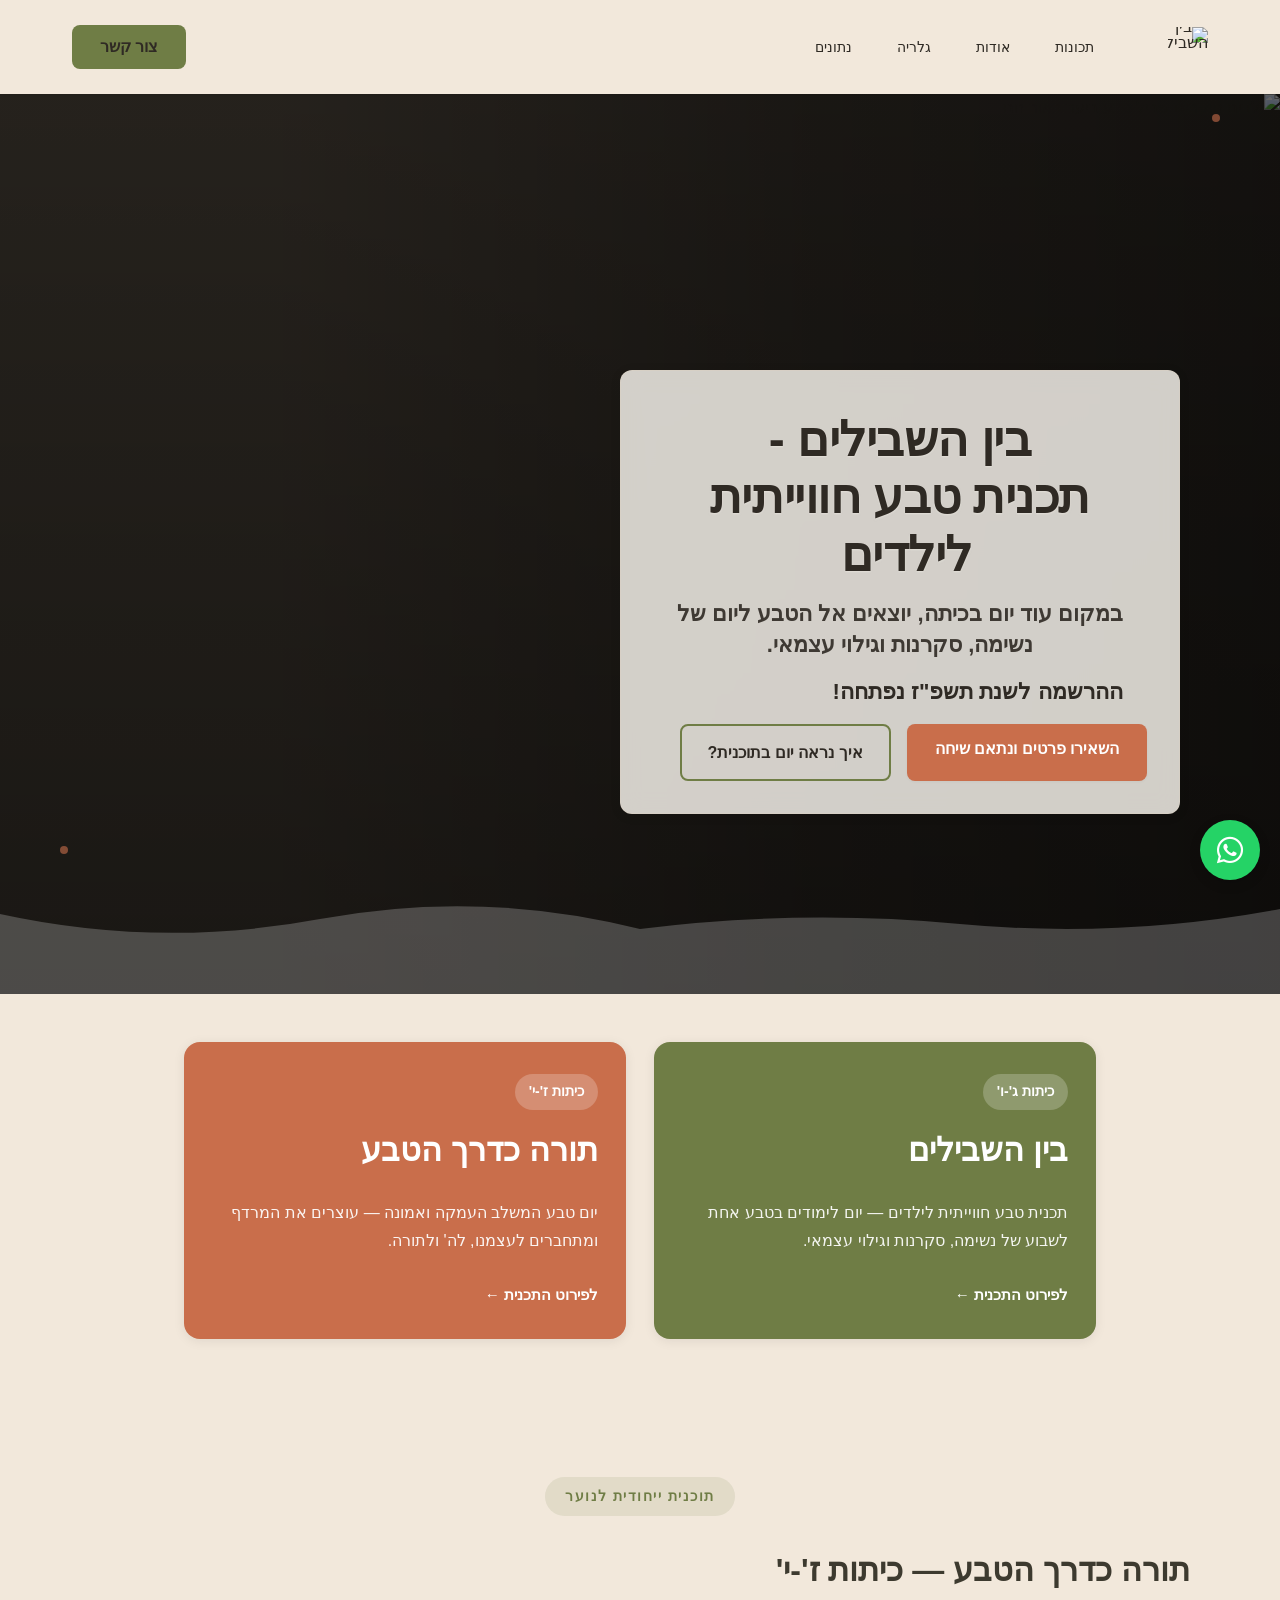
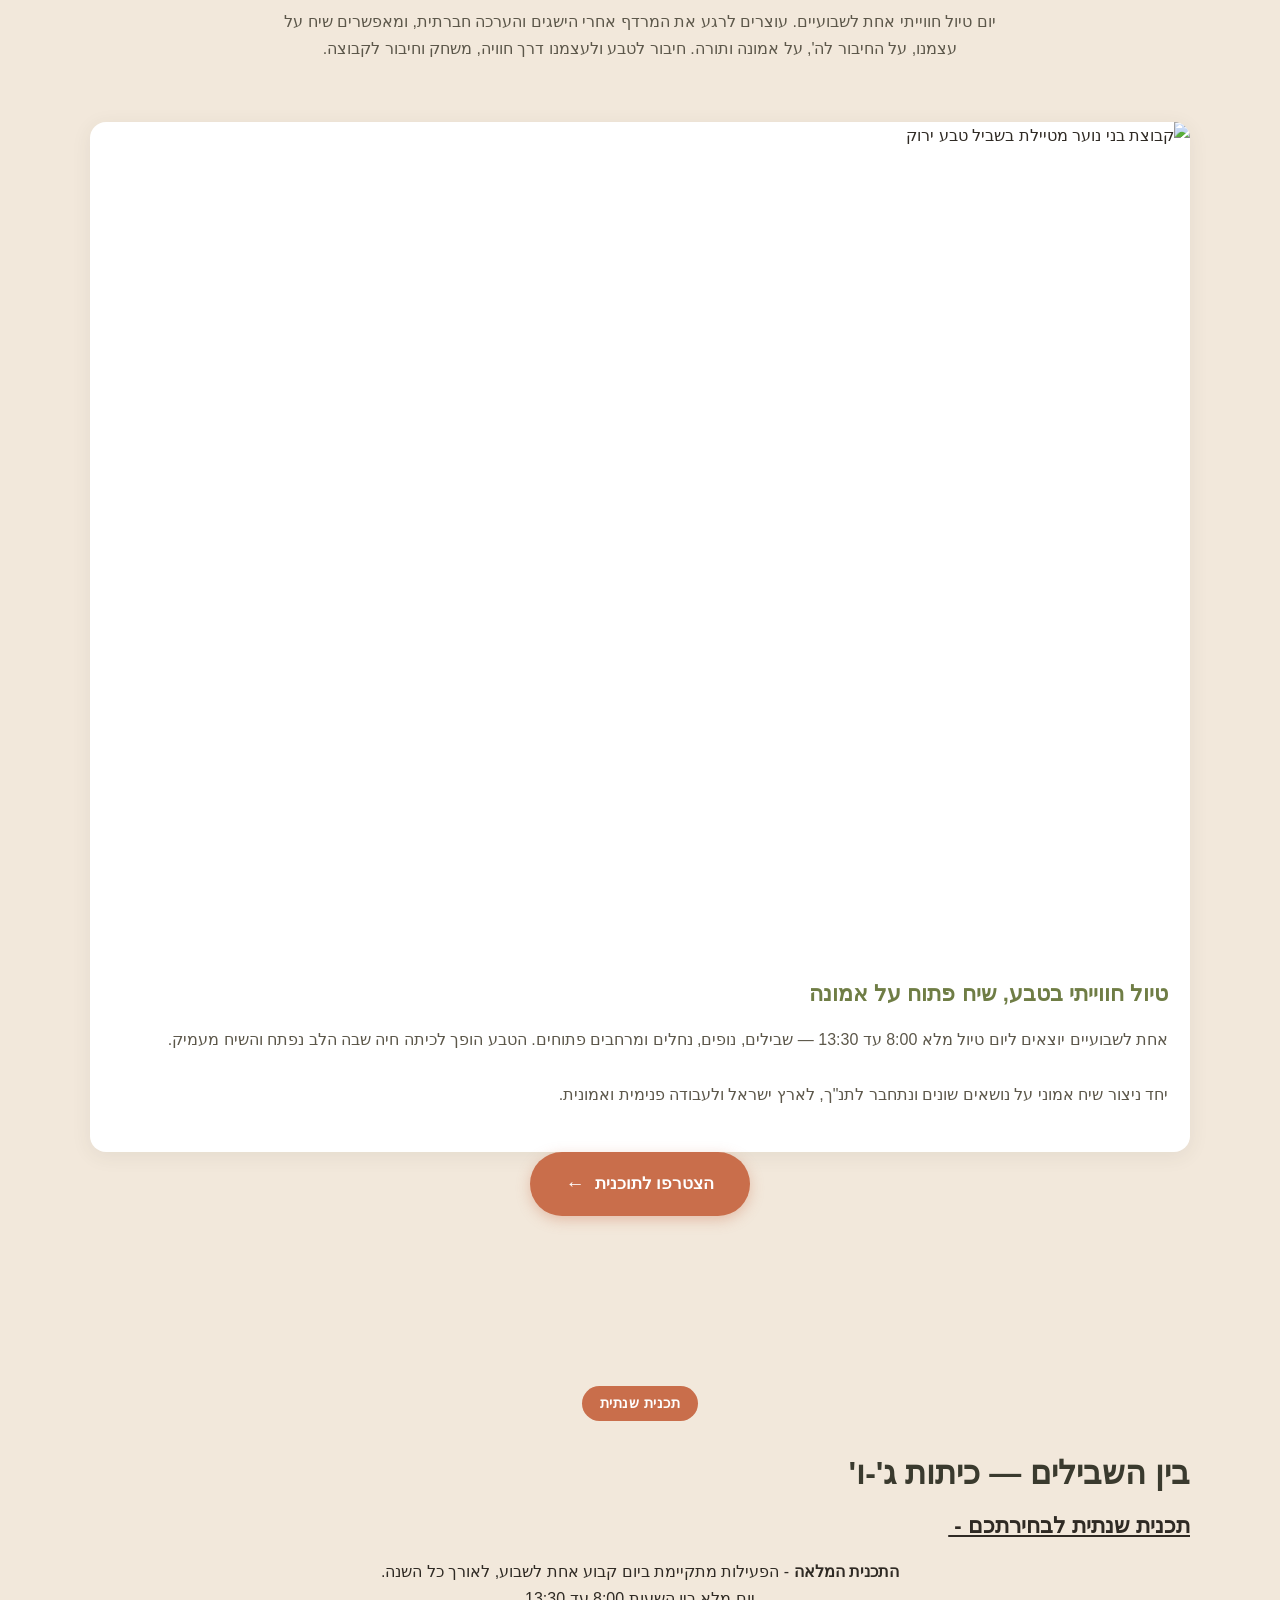
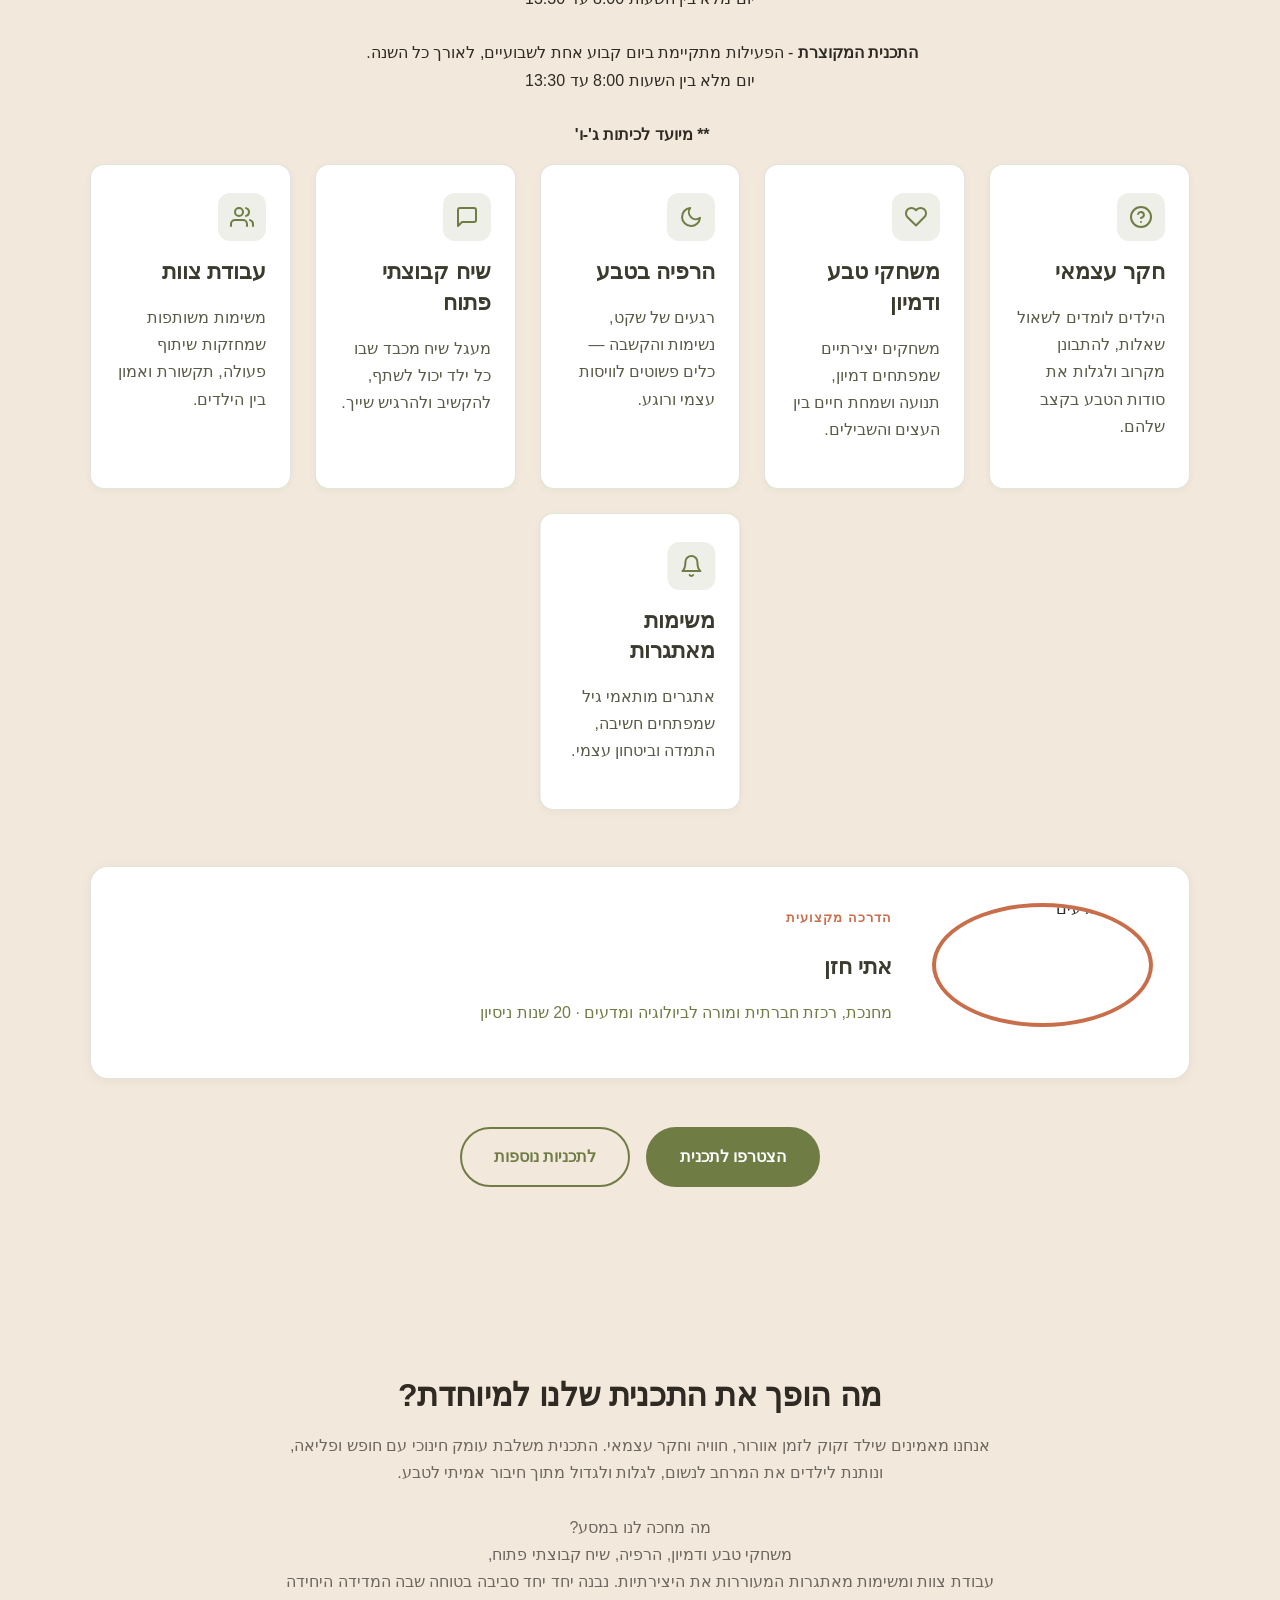
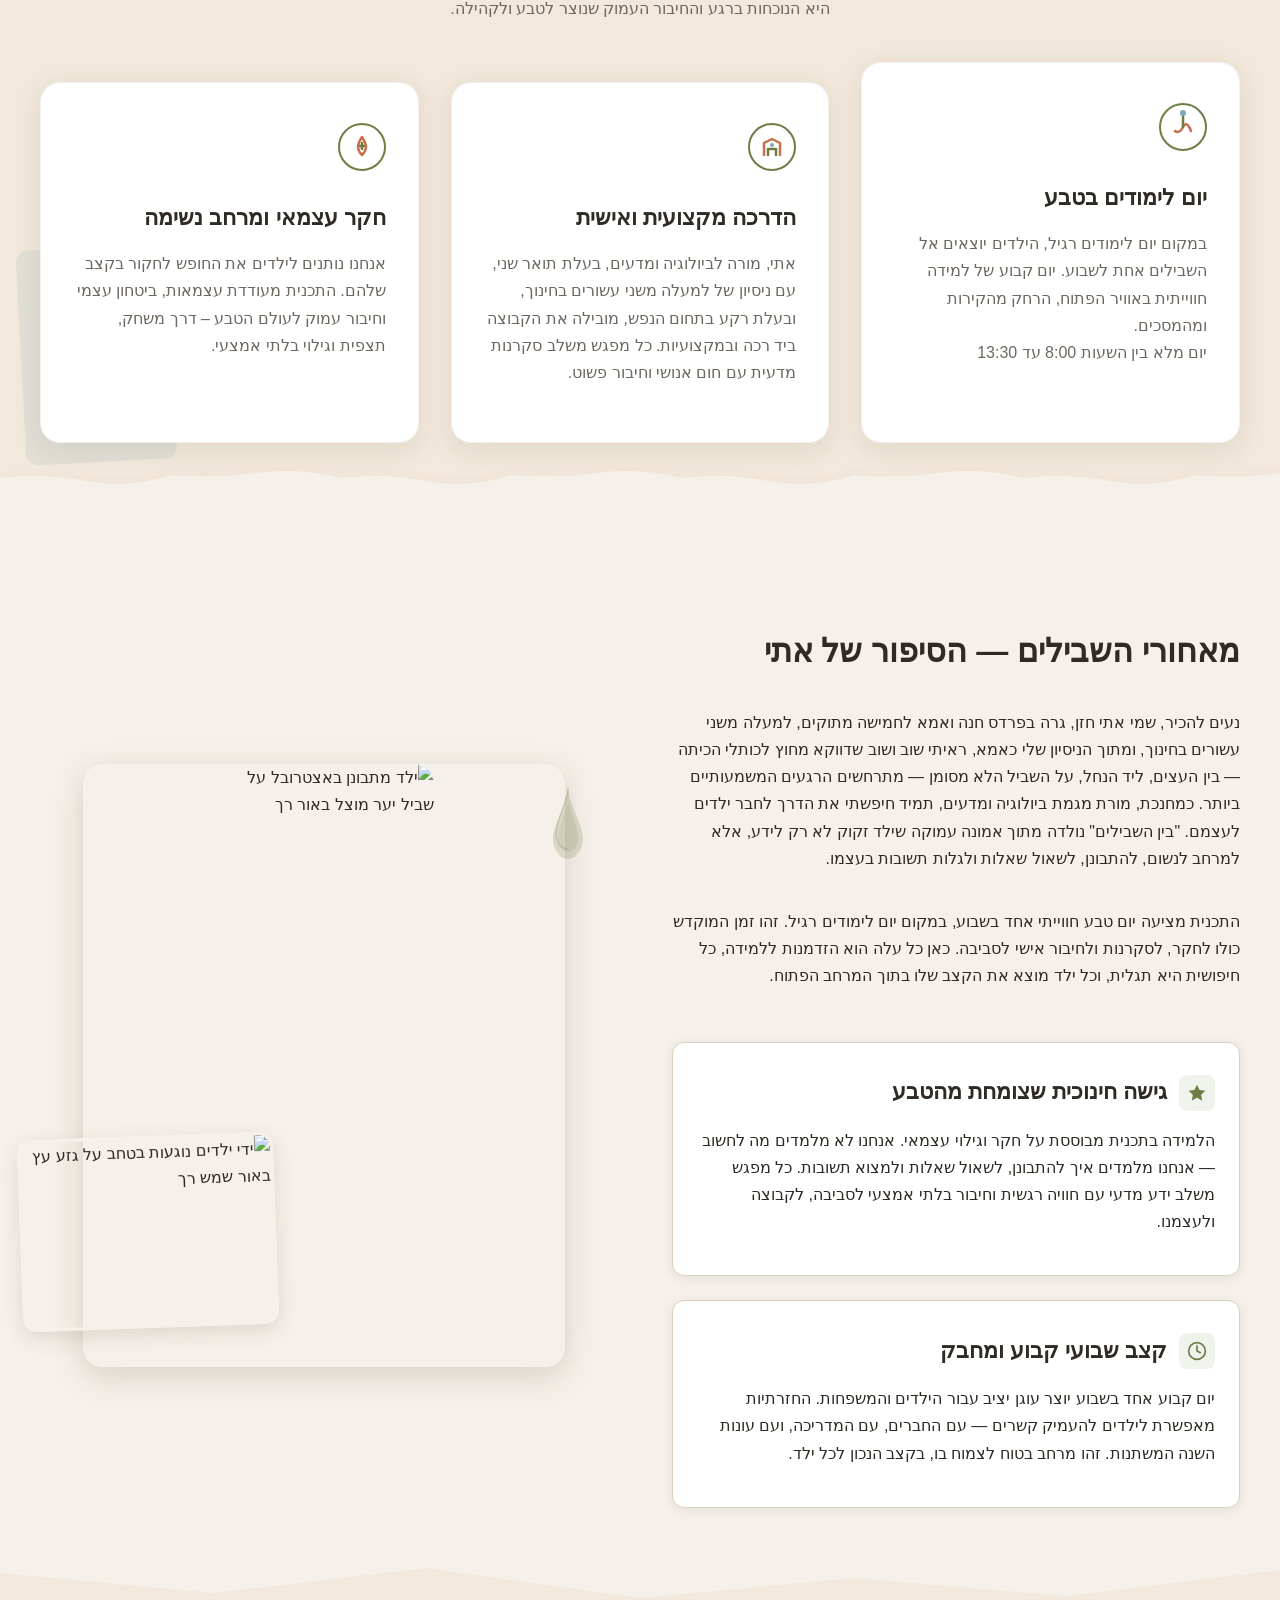
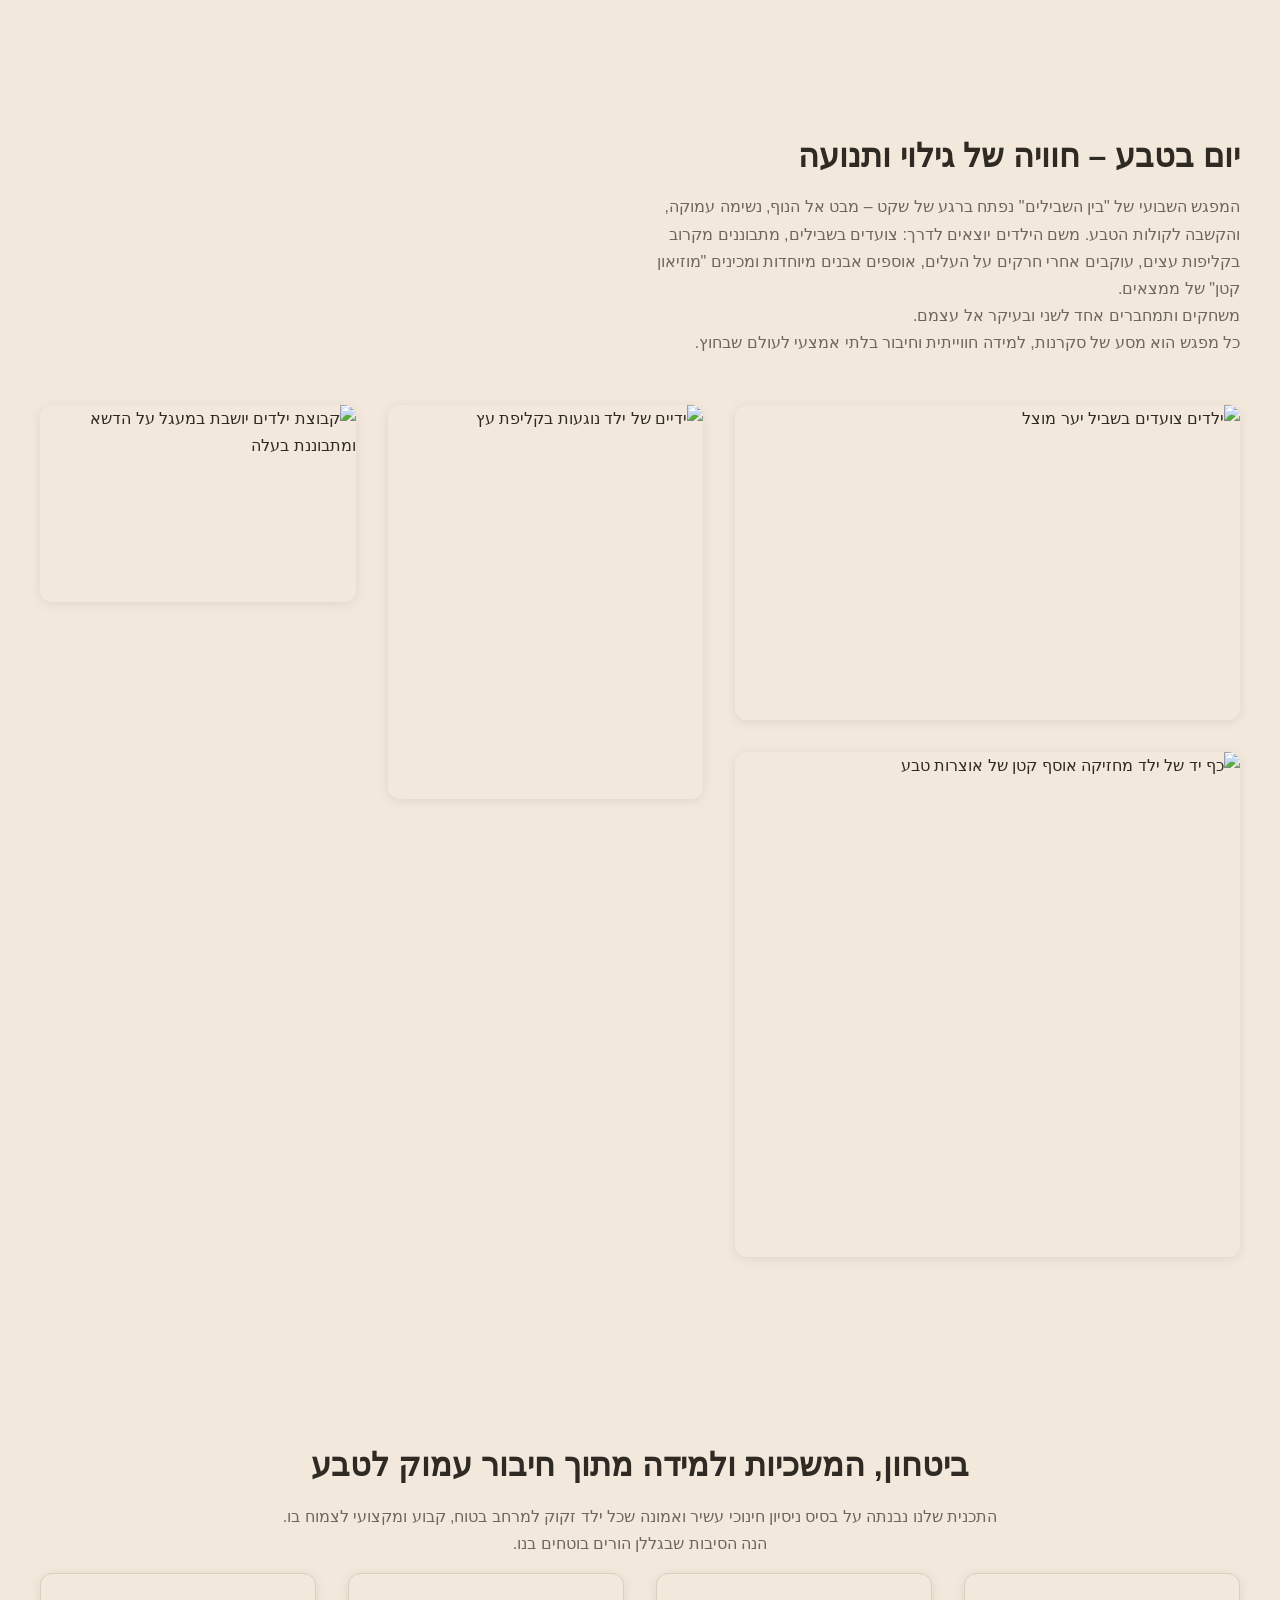
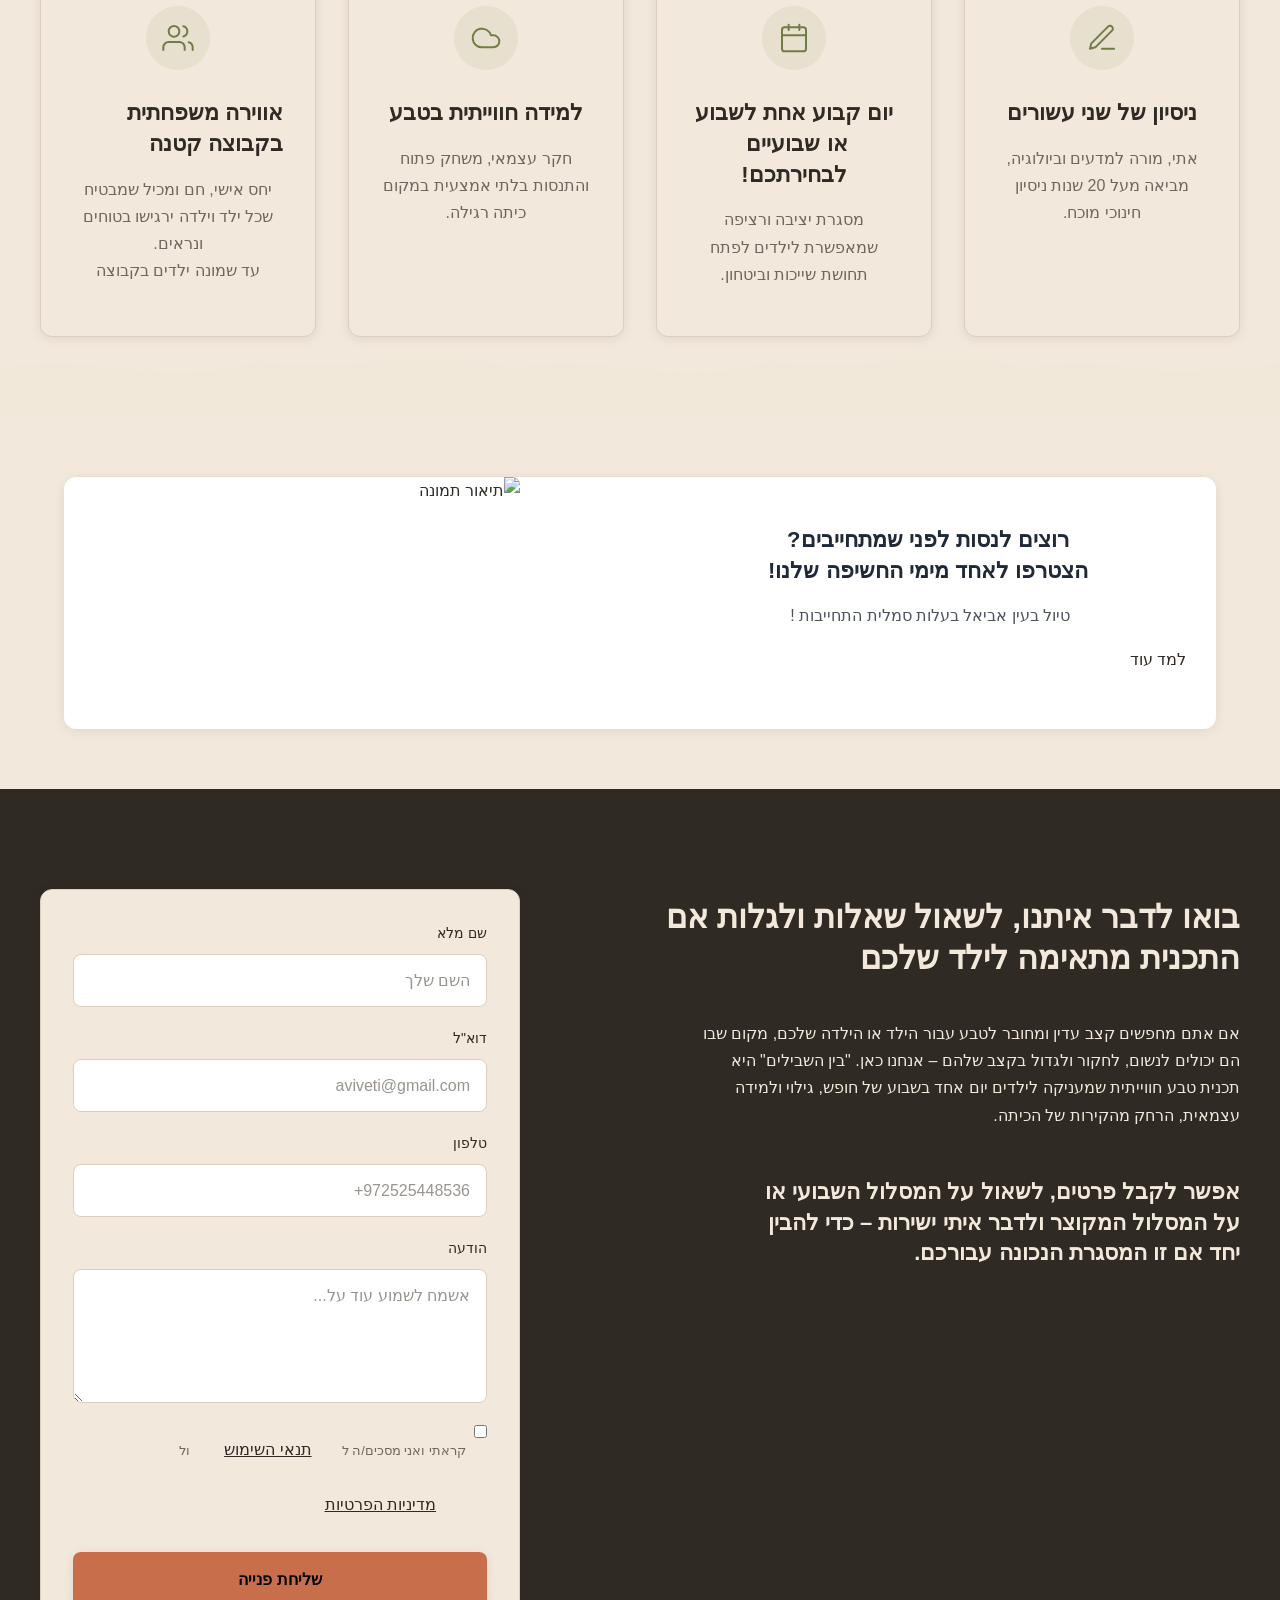
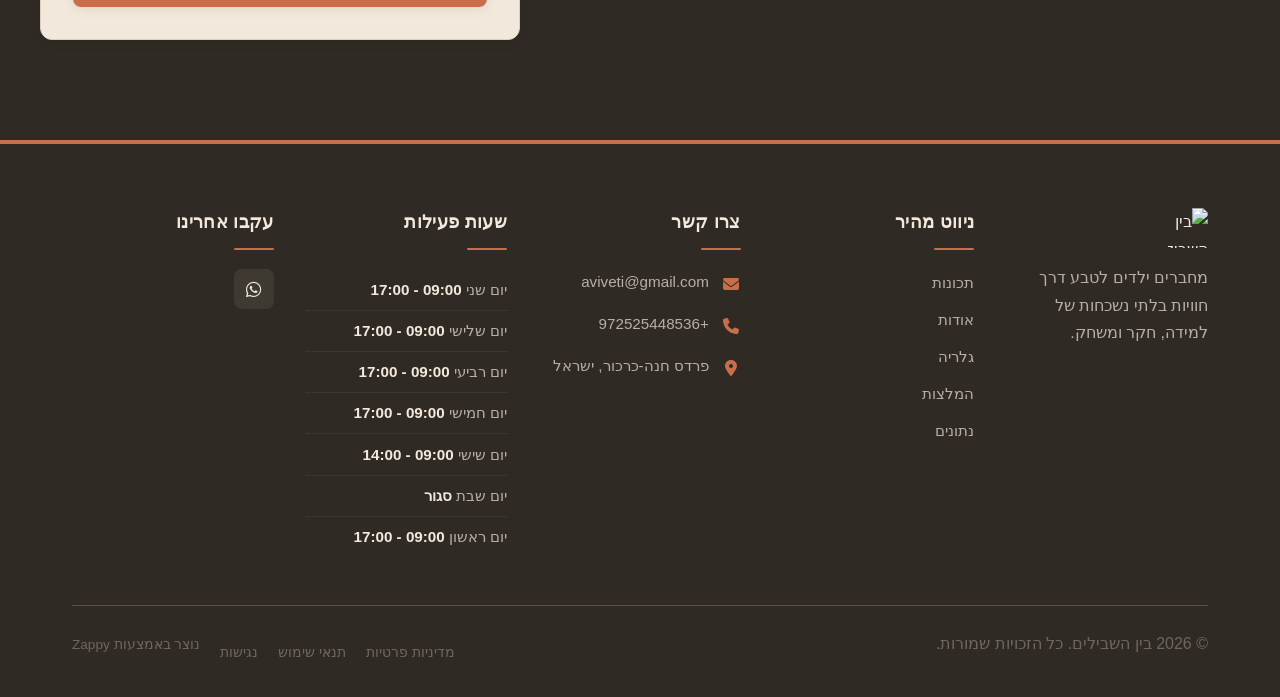
==== commit 84b0c426: "Background sync: Progressive GitHub Sync" ====
--- a/public/index.html
+++ b/public/index.html
@@ -1 +1 @@
-<!doctype html><html dir="rtl" lang="he"><head><meta charset="UTF-8"><meta content="width=device-width,initial-scale=1" name="viewport"><meta content="index, follow" name="robots"><title>גלו את קסם הטבע עם הילדים — בין השבילים</title><meta content="תנו לילדכם יום טבע חווייתי ומלא קסם במקום יום לימודים רגיל. פעילות טבע לילדים בהנחיית אֵטי, מורה לביולוגיה עם ניסיון של 20 שנה. מקום לנשום, לחקור ולצמוח. הצטרפו אלינו למסע בין השבילים!" name="description"><meta content="בין השבילים, פעילות טבע לילדים, יום טבע חווייתי לילדים בישראל, טבע לגיל הרך, חינוך חוץ כיתתי" name="keywords"><link href="/assets/favicon.ico" rel="icon" type="image/x-icon"><link href="/assets/favicon-16x16.png" rel="icon" type="image/png" sizes="16x16"><link href="/assets/favicon-32x32.png" rel="icon" type="image/png" sizes="32x32"><link href="/assets/favicon-48x48.png" rel="icon" type="image/png" sizes="48x48"><link href="/assets/favicon-192x192.png" rel="icon" type="image/png" sizes="192x192"><link href="/assets/favicon-512x512.png" rel="icon" type="image/png" sizes="512x512"><link href="/assets/apple-touch-icon.png" rel="apple-touch-icon"><script>!function(){"use strict";var t="2c11c5f5-a7b5-4656-b1be-f3c33440d450",e="https://api.zappy5.com/api/analytics/track",a=18e5,n=2592e6,o=!0,i=!0,r=!0;var s=function(){var e="zappy_visitor_"+t,a=null;try{if(a=localStorage.getItem(e)){var o=JSON.parse(a),i=Date.now();if(i-o.created<n)return o.lastSeen=i,localStorage.setItem(e,JSON.stringify(o)),o.id}}catch(t){console.warn("Zappy Analytics: LocalStorage not available")}var r="zv_"+Date.now()+"_"+Math.random().toString(36).substr(2,9);try{localStorage.setItem(e,JSON.stringify({id:r,created:Date.now(),lastSeen:Date.now()}))}catch(t){}return r}(),c=function(){var e="zappy_session_"+t,n=null;try{if(n=sessionStorage.getItem(e)){var o=JSON.parse(n),i=Date.now();if(i-o.timestamp<a)return o.timestamp=i,sessionStorage.setItem(e,JSON.stringify(o)),o.id}}catch(t){console.warn("Zappy Analytics: SessionStorage not available")}var r="zs_"+Date.now()+"_"+Math.random().toString(36).substr(2,9);try{sessionStorage.setItem(e,JSON.stringify({id:r,timestamp:Date.now()}))}catch(t){}return r}();function l(a,n){n=n||{};var o={website_id:t,event_type:a,page_path:window.location.pathname,referrer:document.referrer||"direct",visitor_id:s,session_id:c,metadata:n};if(navigator.sendBeacon){var i=new Blob([JSON.stringify(o)],{type:"application/json"});navigator.sendBeacon(e,i)}else fetch(e,{method:"POST",headers:{"Content-Type":"application/json"},body:JSON.stringify(o),keepalive:!0}).catch(function(t){console.warn("Zappy Analytics: Failed to track event",t)})}o&&l("pageview",{title:document.title,url:window.location.href}),i&&document.addEventListener("click",function(t){var e=t.target;if("BUTTON"===e.tagName||e.closest("button")){var a="BUTTON"===e.tagName?e:e.closest("button");l("click",{element:"button",text:a.textContent.trim().substring(0,100),id:a.id||null,class:a.className||null})}else if("A"===e.tagName||e.closest("a")){var n="A"===e.tagName?e:e.closest("a");l("navigation",{element:"link",text:n.textContent.trim().substring(0,100),href:n.href,external:n.hostname!==window.location.hostname})}},!0),r&&document.addEventListener("submit",function(t){var e=t.target;l("form_submit",{form_id:e.id||null,form_name:e.name||null,form_action:e.action||null,form_method:e.method||"GET"})},!0);var d=Date.now();window.addEventListener("beforeunload",function(){l("page_unload",{time_on_page:Math.floor((Date.now()-d)/1e3),page_path:window.location.pathname})}),window.zappyAnalytics={track:l,getVisitorId:function(){return s},getSessionId:function(){return c}}}()</script><script>!function(){"use strict";if(!window.zappyFireMarketingEvent){var t={begin_checkout:"checkout_started",purchase:"checkout_complete",add_to_cart:"add_to_cart",view_product:"view_product"},e={whatsapp_click:{ga4:"contact",meta:"Contact",gtm:"whatsapp_click",ecom:!1},phone_click:{ga4:"contact",meta:"Contact",gtm:"phone_click",ecom:!1},contact_form_submitted:{ga4:"generate_lead",meta:"Lead",gtm:"contact_form_submitted",ecom:!1},checkout_started:{ga4:"begin_checkout",meta:"InitiateCheckout",gtm:"begin_checkout",ecom:!0},checkout_complete:{ga4:"purchase",meta:"Purchase",gtm:"purchase",ecom:!0},product_inquiry:{ga4:"generate_lead",meta:"Lead",gtm:"product_inquiry",ecom:!1},add_to_cart:{ga4:"add_to_cart",meta:"AddToCart",gtm:"add_to_cart",ecom:!0},view_product:{ga4:"view_item",meta:"ViewContent",gtm:"view_item",ecom:!0}};window.zappyFireMarketingEvent=function(r,o,u){try{u=u||{};var p=t[r]||r,d=e[p];if(!d)return;if((o=o||{}).pagePath||o.page_path||(o.pagePath=a()),"checkout_complete"===p){var l=String(o.orderId||o.order_id||o.transaction_id||"");if(l&&function(t){if(!t)return!1;try{return"1"===sessionStorage.getItem(i(t))}catch(t){return!1}}(l))return;l&&function(t){if(t)try{sessionStorage.setItem(i(t),"1")}catch(t){}}(l)}if(!u.skipFirstParty)try{window.zappyAnalytics&&"function"==typeof window.zappyAnalytics.track&&window.zappyAnalytics.track(p,o)}catch(t){}try{if(window.dataLayer=window.dataLayer||[],d.ecom){var _=c(p,o),m={};_.transaction_id&&(m.transaction_id=_.transaction_id),null!=_.value&&(m.value=_.value),_.currency&&(m.currency=_.currency),_.items&&(m.items=_.items),window.dataLayer.push({event:d.gtm,ecommerce:m}),"checkout_complete"!==p&&"checkout_started"!==p||window.dataLayer.push({event:p,ecommerce:m})}else{var s={event:d.gtm};for(var h in o)Object.prototype.hasOwnProperty.call(o,h)&&(s[h]=o[h]);window.dataLayer.push(s)}}catch(t){}try{"function"==typeof window.gtag&&window.gtag("event",d.ga4,c(p,o))}catch(t){}try{"function"==typeof window.fbq&&window.fbq("track",d.meta,function(t,e){for(var r=n(e=e||{}),a=parseFloat(null!=e.value?e.value:null!=e.total?e.total:0)||0,c=String(e.currency||"USD").toUpperCase(),i=[],o=0,u=0;u<r.length;u++)r[u].item_id&&i.push(r[u].item_id),o+=r[u].quantity||1;if("checkout_complete"===t)return{value:a,currency:c,content_ids:i.length?i:void 0,content_type:"product",num_items:o||void 0,order_id:String(e.order_id||e.orderId||e.transaction_id||e.orderNumber||"")||void 0};if("checkout_started"===t)return{value:a,currency:c,content_ids:i.length?i:void 0,content_type:"product",num_items:o||parseInt(null!=e.itemCount?e.itemCount:0,10)||void 0};if("add_to_cart"===t){var p=String(e.productId||e.product_id||i[0]||"");return{value:a||(r[0]?r[0].price*r[0].quantity:0),currency:c,content_ids:p?[p]:i.length?i:void 0,content_type:"product",content_name:e.productName||e.product_name||r[0]&&r[0].item_name,num_items:parseInt(null!=e.quantity?e.quantity:o||1,10)||1}}if("view_product"===t){var d=String(e.productId||e.product_id||i[0]||"");return{value:a||parseFloat(null!=e.price?e.price:0)||0,currency:c,content_ids:d?[d]:i.length?i:void 0,content_type:"product",content_name:e.productName||e.product_name||r[0]&&r[0].item_name}}return"whatsapp_click"===t||"phone_click"===t?{content_name:"whatsapp_click"===t?"WhatsApp":"Phone",content_category:"contact"}:"contact_form_submitted"===t||"product_inquiry"===t?{content_name:"product_inquiry"===t?"Product inquiry":"Contact form",content_category:e.productName||e.product_name||void 0}:e}(p,o))}catch(t){}}catch(t){}};var r=Object.create(null);document.addEventListener("click",function(t){try{var e=t.target;if(!e)return;var r=u(e,".whatsapp-float, a.whatsapp-float, [data-zappy-whatsapp]"),n=function(t){for(var e=t;e&&e!==document;){if("A"===e.tagName)return e;e=e.parentElement}return null}(e),c=n&&n.href||"";if(r||n&&function(t){if(!t)return!1;var e=String(t).toLowerCase();return-1!==e.indexOf("wa.me/")||-1!==e.indexOf("api.whatsapp.com")||-1!==e.indexOf("whatsapp.com/send")||0===e.indexOf("whatsapp:")}(c)){if(!o("wa:"+c)){var i=r?"float":"link";window.zappyFireMarketingEvent("whatsapp_click",{source:i,href:c||null,pagePath:a()})}return}var p=u(e,".phone-header-btn, .nav-phone-btn, .call-btn, [data-zappy-phone]"),d="";if(n&&n.href&&0===String(n.href).toLowerCase().indexOf("tel:")?d=n.href:p&&p.href&&0===String(p.href).toLowerCase().indexOf("tel:")&&(d=p.href),p||d){var l="";return d&&(l=String(d).replace(/^tel:/i,"").trim()),void(o("tel:"+(l||p&&p.id||"btn"))||window.zappyFireMarketingEvent("phone_click",{source:p?"button":"link",phone:l||null,href:d||null,pagePath:a()}))}}catch(t){}},!0)}function a(){try{if(window.ZAPPY_CONFIG&&window.ZAPPY_CONFIG.currentPagePath)return window.ZAPPY_CONFIG.currentPagePath}catch(t){}try{return window.location.pathname||"/"}catch(t){return"/"}}function n(t){var e=(t=t||{}).items||t.cartItems||t.cart_items||t.lineItems||[];Array.isArray(e)||(e=[]);for(var r=[],a=0;a<e.length;a++){var n=e[a];if(n&&"object"==typeof n){var c=String(n.item_id||n.productId||n.product_id||n.id||"").trim(),i=String(n.item_name||n.productName||n.product_name||n.name||"").trim(),o=parseFloat(null!=n.price?n.price:null!=n.unitPrice?n.unitPrice:0)||0,u=Math.max(1,parseInt(null!=n.quantity?n.quantity:null!=n.qty?n.qty:1,10)||1);(c||i)&&r.push({item_id:c||i,item_name:i||c,price:o,quantity:u})}}return r}function c(t,e){var r=n(e=e||{}),c=parseFloat(null!=e.value?e.value:null!=e.total?e.total:0)||0,i=String(e.currency||"USD").toUpperCase();if("checkout_complete"===t)return{transaction_id:String(e.transaction_id||e.orderId||e.order_id||e.orderNumber||"")||void 0,value:c,currency:i,items:r};if("checkout_started"===t)return{value:c,currency:i,items:r};if("add_to_cart"===t){var o=r.length?r:[{item_id:String(e.productId||e.product_id||""),item_name:String(e.productName||e.product_name||""),price:parseFloat(null!=e.value?e.value:null!=e.price?e.price:0)||0,quantity:parseInt(null!=e.quantity?e.quantity:1,10)||1}].filter(function(t){return t.item_id||t.item_name});return{value:c||(o[0]?o[0].price*o[0].quantity:0),currency:i,items:o}}if("view_product"===t){var u=r.length?r:[{item_id:String(e.productId||e.product_id||""),item_name:String(e.productName||e.product_name||""),price:parseFloat(null!=e.price?e.price:null!=e.value?e.value:0)||0,quantity:1}].filter(function(t){return t.item_id||t.item_name});return{currency:i,value:c||(u[0]?u[0].price:0),items:u}}return"whatsapp_click"===t||"phone_click"===t?{method:"whatsapp_click"===t?"whatsapp":"phone",page_path:e.pagePath||a()}:"contact_form_submitted"===t||"product_inquiry"===t?{page_path:e.pagePath||a()}:e}function i(t){return"zappy_purchase_fired_"+String(t||"")}function o(t){var e=Date.now();return!!(r[t]&&e-r[t]<800)||(r[t]=e,!1)}function u(t,e){return t&&t.closest?t.closest(e):null}}()</script><meta content="גלו את קסם הטבע עם הילדים — בין השבילים" property="og:title"><meta content="תנו לילדכם יום טבע חווייתי ומלא קסם במקום יום לימודים רגיל. פעילות טבע לילדים בהנחיית אֵטי, מורה לביולוגיה עם ניסיון של 20 שנה. מקום לנשום, לחקור ולצמוח. הצטרפו אלינו למסע בין השבילים!" property="og:description"><meta content="summary_large_image" name="twitter:card"><meta content="גלו את קסם הטבע עם הילדים — בין השבילים" name="twitter:title"><meta content="תנו לילדכם יום טבע חווייתי ומלא קסם במקום יום לימודים רגיל. פעילות טבע לילדים בהנחיית אֵטי, מורה לביולוגיה עם ניסיון של 20 שנה. מקום לנשום, לחקור ולצמוח. הצטרפו אלינו למסע בין השבילים!" name="twitter:description"><script type="application/ld+json">{"@context":"https://schema.org","@graph":[{"@type":"LocalBusiness","@id":"https://beinhashvilim.zappy5.app#organization","name":"בין השבילים","url":"https://beinhashvilim.zappy5.app","description":"Bein HaShevilim ('Between the Trails') is an experiential nature program for children, founded by Etti, a biology and science teacher with over two decades in education. Rooted in a deep love of nature and a belief that children need space to breathe, explore, and discover independently, the program takes children out into nature one fixed day per week as an alternative to a regular school day. The brand carries a warm, nurturing, and adventurous spirit — blending educational depth with the freedom and wonder of the outdoors.","address":{"@type":"PostalAddress","streetAddress":"פרדס חנה-כרכור, ישראל"},"contactPoint":[{"@type":"ContactPoint","contactType":"customer service","email":"aviveti@gmail.com","telephone":"+972525448536"}]},{"@type":"WebSite","@id":"https://beinhashvilim.zappy5.app#website","url":"https://beinhashvilim.zappy5.app","name":"בין השבילים","publisher":{"@id":"https://beinhashvilim.zappy5.app#organization"}},{"@type":"ContactPage","@id":"https://beinhashvilim.zappy5.app#contactpage","url":"https://beinhashvilim.zappy5.app","name":"גלו את קסם הטבע עם הילדים — בין השבילים","mainEntity":{"@id":"https://beinhashvilim.zappy5.app#organization"},"potentialAction":{"@type":"CommunicateAction","target":{"@type":"EntryPoint","urlTemplate":"https://beinhashvilim.zappy5.app/api/email/contact-form","actionPlatform":["http/method=POST"],"contentType":"application/json"},"instrument":[{"@type":"PropertyValue","name":"name","propertyID":"text","valueRequired":true,"description":"השם שלך"},{"@type":"PropertyValue","name":"email","propertyID":"email","valueRequired":true,"description":"aviveti@gmail.com"},{"@type":"PropertyValue","name":"phone","propertyID":"tel","valueRequired":true,"description":"+972525448536"},{"@type":"PropertyValue","name":"message","propertyID":"textarea","valueRequired":false,"description":"אשמח לשמוע עוד על..."},{"@type":"PropertyValue","name":"privacy_consent","propertyID":"checkbox","valueRequired":true}]}}]}</script><meta content="website" property="og:type"><meta content="he_IL" property="og:locale"><style>.skip-link{position:absolute;top:0;left:0;transform:translateY(-200%);padding:12px 18px;background:var(--bg-dark,#1a1a1a);color:var(--text-light,#fff);font-weight:600;border-radius:0 0 8px 0;z-index:10000}.skip-link:focus{transform:none;outline:2px solid var(--ring,#fff);outline-offset:2px}:focus-visible{outline:2px solid var(--ring,currentColor);outline-offset:3px}</style><link href="/assets/favicon.ico" rel="icon" type="image/x-icon"><link href="/assets/favicon-16x16.png" rel="icon" type="image/png" sizes="16x16"><link href="/assets/favicon-32x32.png" rel="icon" type="image/png" sizes="32x32"><link href="/assets/favicon-48x48.png" rel="icon" type="image/png" sizes="48x48"><link href="/assets/favicon-192x192.png" rel="icon" type="image/png" sizes="192x192"><link href="/assets/favicon-512x512.png" rel="icon" type="image/png" sizes="512x512"><link href="/assets/apple-touch-icon.png" rel="apple-touch-icon"><link href="https://cdn.jsdelivr.net/npm/vanilla-cookieconsent@3/dist/cookieconsent.css" rel="stylesheet"><style id="zappy-critical-above-fold-css">html{box-sizing:border-box;-webkit-text-size-adjust:100%}*,::after,::before{box-sizing:inherit}body{margin:0;min-width:320px;overflow-x:clip}img,svg,video{max-width:100%;height:auto}main{display:block}.container{width:min(100% - 32px,1200px);margin-inline:auto}.navbar,header .navbar,header[role=banner],nav.navbar{position:relative;z-index:1000;width:100%}.nav-container,.navbar .container{display:flex;align-items:center;justify-content:space-between;min-height:64px}.logo,.logo-link img{display:block;width:35px;height:35px;object-fit:contain}#navMenu,.nav-menu{list-style:none;margin:0;padding:0}#navMenu a,.nav-menu a,.navbar .nav-links a,.navbar a{color:inherit;text-decoration:none}#navMenu .sub-menu,.nav-menu .sub-menu,.navbar .sub-menu{display:none}.fa,.fa-brands,.fa-regular,.fa-solid,.fab,.far,.fas{display:inline-block;min-width:1em;text-align:center}html:not(#zappy-noop) .navbar:has(.nav-ecommerce-icons)>.phone-header-btn,html:not(#zappy-noop)[data-zappy-site-type=ecommerce] .phone-header-btn{display:none!important;visibility:hidden!important;width:0!important;height:0!important;pointer-events:none!important}.zappy-preview-empty-store-cta{display:none!important;visibility:hidden!important;height:0!important;max-height:0!important;overflow:hidden!important;margin:0!important;padding:0!important;border:0!important;box-shadow:none!important}.zappy-catalog-menu{background:var(--surface-color,var(--surface,linear-gradient(135deg,#f8f9fa 0,#fff 100%)));border-bottom:1px solid var(--border-color,#e5e7eb);padding:0;position:sticky;top:0;z-index:90}.zappy-catalog-menu.rtl,.zappy-catalog-menu[dir=rtl]{direction:rtl}.zappy-catalog-menu.ltr,.zappy-catalog-menu[dir=ltr]{direction:ltr}.catalog-menu-container{max-width:1440px;margin:0 auto;display:flex;align-items:center;gap:8px;padding:10px 24px;overflow:visible}.catalog-menu-categories,.catalog-menu-list{display:flex;align-items:center;gap:4px;flex-wrap:wrap;margin:0;padding:0;list-style:none}.catalog-menu-item{display:inline-flex;align-items:center;padding:8px 16px;font-size:14px;font-weight:500;color:var(--text-color,var(--text,#374151));text-decoration:none;border-radius:20px;white-space:nowrap}.catalog-menu-all{background:var(--primary-color,var(--primary,#111));color:var(--text-light,#fff)!important}.catalog-menu-parent{position:relative;display:inline-flex;align-items:center}.catalog-menu-trigger{display:inline-flex;align-items:center;gap:6px}.catalog-menu-chevron{flex-shrink:0}.catalog-menu-parent>.sub-menu{display:none!important;visibility:hidden!important;opacity:0!important;pointer-events:none!important}.hero-section,.index-hero-section,section[class*=hero]{position:relative;overflow:hidden}.hero-section,.index-hero-section{min-height:560px}section[data-hero-type*=fullscreen]{min-height:100vh}.hero-bg-image,.hero-bg-wrapper,section[class*=hero] [class*=hero-bg]{position:absolute;inset:0;width:100%;height:100%}.hero-bg-image img,.hero-bg-wrapper img,section[class*=hero] [data-hero-bg],section[class*=hero] img[data-hero-background=true]{width:100%!important;height:100%!important;object-fit:cover!important;display:block}.hero-content,section[class*=hero] .container{position:relative;z-index:2}@media(max-width:768px){:root{--header-height:72px;--total-header-height:72px;--zappy-mobile-menu-top:72px}html[data-zappy-site-type=ecommerce] body{padding-top:var(--total-header-height,72px)}html[data-zappy-site-type=ecommerce] body>.navbar:not(.zappy-catalog-menu),html[data-zappy-site-type=ecommerce] body>nav.navbar{position:fixed!important;top:0;left:0;right:0;z-index:100000;width:100%;margin-bottom:0}.zappy-catalog-menu{position:fixed;top:var(--header-height,72px);left:0;right:0;z-index:99999}.nav-container,.navbar .container{min-height:60px}#navMenu,.nav-menu{max-width:100vw;overflow-x:hidden}.hero-section,.index-hero-section,section[class*=hero],section[data-hero-type*=fullscreen]{min-height:100svh}.hero-bg-image,.hero-bg-wrapper,.hero-scrim{min-height:100svh}}:root{--nav-bg:#F2E8DB}.navbar{background-color:#f2e8db!important}/* ZAPPY_ANNOUNCEMENT_HEADER_OFFSET_CSS_V3 */ :root{--zappy-header-stack-height:calc(var(--zappy-announcement-height, 40px) + var(--header-height, 72px))}body:has(.zappy-announcement-bar) .navbar:not(.zappy-catalog-menu):not(.mobile-search-panel),body:has(.zappy-announcement-bar) header.navbar,body:has(.zappy-announcement-bar) nav.navbar:not(.zappy-catalog-menu){top:var(--zappy-announcement-height,40px)!important}[data-zappy-content-align]{display:flex!important;flex-direction:column!important}[data-zappy-content-align^=top-]{justify-content:flex-start!important}[data-zappy-content-align^=center-],[data-zappy-content-align^=lower-],[data-zappy-content-align^=upper-]{justify-content:center!important}[data-zappy-content-align^=bottom-]{justify-content:flex-end!important}[data-zappy-content-align$="-left"],[data-zappy-content-align$="-mid-left"]{align-items:flex-start!important;text-align:start!important}[data-zappy-content-align$="-center"]{align-items:center!important;text-align:center!important}[data-zappy-content-align$="-mid-right"],[data-zappy-content-align$="-right"]{align-items:flex-end!important;text-align:end!important}[data-zappy-content-align] [data-zappy-align-target]{margin-left:auto;margin-right:auto}[data-zappy-content-align$="-center"] [data-zappy-align-target],[data-zappy-content-align$="-center"] [data-zappy-align-target]>*{text-align:center!important}</style><link href="/styles.css" rel="stylesheet"><script>window.ZAPPY_WEBSITE_ID="2c11c5f5-a7b5-4656-b1be-f3c33440d450",window.ZAPPY_API_BASE="https://api.zappy5.com"</script><link href="/assets/site-index-hero-image-1.webp" rel="preload" as="image" fetchpriority="high"><style id="zappy-dropdown-submenu-styles">#navMenu li:has(.sub-menu),.nav-menu li:has(.sub-menu),.navbar li:has(.sub-menu),nav li:has(.sub-menu){position:relative}#navMenu .sub-menu,.nav-menu .sub-menu,.navbar .sub-menu,nav .sub-menu{display:block!important;position:absolute!important;top:100%;left:0;min-width:220px;border-radius:8px;box-shadow:0 8px 25px rgba(0,0,0,.15);padding:8px 0;opacity:0;visibility:hidden;transform:translateY(10px);transition:all .3s ease;z-index:1000;list-style:none;pointer-events:none}#navMenu li:hover>.sub-menu,.nav-menu li:hover>.sub-menu,.navbar li:hover>.sub-menu,nav li:hover>.sub-menu{opacity:1!important;visibility:visible!important;transform:translateY(0)!important;pointer-events:auto!important}.sub-menu li{list-style:none;margin:0;padding:0}.sub-menu a{display:block!important;padding:10px 16px!important;color:var(--text-dark,#333)!important;font-weight:500;text-decoration:none;white-space:nowrap;transition:background-color .2s}.sub-menu .zappy-nav-child>a{padding-left:28px!important;font-size:.9em!important;opacity:.85!important}[dir=rtl] .sub-menu .zappy-nav-child>a,html[lang=ar] .sub-menu .zappy-nav-child>a,html[lang=he] .sub-menu .zappy-nav-child>a{padding-left:10px!important;padding-right:28px!important}.sub-menu .zappy-nav-parent>a{font-weight:600!important}.sub-menu a:hover{background-color:#f5f5f5}[dir=rtl] .nav-menu .sub-menu,[dir=rtl] .navbar .sub-menu,[dir=rtl] nav .sub-menu,html[lang=ar] .nav-menu .sub-menu,html[lang=ar] .navbar .sub-menu,html[lang=ar] nav .sub-menu,html[lang=he] .nav-menu .sub-menu,html[lang=he] .navbar .sub-menu,html[lang=he] nav .sub-menu{left:auto!important;right:0!important}.sub-menu:empty,.sub-menu:not(:has(li)):not(:has(> a)),.sub-menu:not(:has(li:not(.zappy-hidden-menu-item))):not(:has(> a)){display:none!important;opacity:0!important;visibility:hidden!important;pointer-events:none!important}li:has(.menu-group-title):hover>.sub-menu{opacity:1!important;visibility:visible!important;transform:translateY(0)!important;pointer-events:auto!important}#navMenu>li>.menu-group-title,.nav-menu>li>.menu-group-title{display:inline-block;padding:.5rem 1rem;cursor:default;user-select:none}@media (max-width:768px){#navMenu .sub-menu,.nav-menu .sub-menu,.navbar .sub-menu,nav .sub-menu{position:static!important;transform:none!important;box-shadow:none!important;background:0 0!important;max-height:0;overflow:hidden;opacity:0;visibility:hidden;transition:max-height .3s ease,opacity .3s ease;padding:0!important;border-radius:0!important}#navMenu .sub-menu.mobile-expanded,.nav-menu .sub-menu.mobile-expanded,.navbar .sub-menu.mobile-expanded{max-height:none!important;overflow-y:visible!important;opacity:1!important;visibility:visible!important;padding:8px 0 8px 16px!important}[dir=rtl] .sub-menu.mobile-expanded,html[lang=he] .sub-menu.mobile-expanded{padding:8px 16px 8px 0!important}#navMenu li:hover>.sub-menu,.nav-menu li:hover>.sub-menu,.navbar li:hover>.sub-menu,nav li:hover>.sub-menu{opacity:0;visibility:hidden;pointer-events:none}#navMenu li>.sub-menu.mobile-expanded,.nav-menu li>.sub-menu.mobile-expanded,.navbar li>.sub-menu.mobile-expanded,nav li>.sub-menu.mobile-expanded{opacity:1!important;visibility:visible!important;pointer-events:auto!important}#navMenu li:has(.sub-menu),.nav-menu li:has(.sub-menu),.navbar li:has(.sub-menu),nav li:has(.sub-menu){display:flex!important;flex-wrap:wrap!important;align-items:center!important;position:relative!important;min-height:44px!important}#navMenu li:has(.sub-menu)>a,.nav-menu li:has(.sub-menu)>a,.navbar li:has(.sub-menu)>a,nav li:has(.sub-menu)>a{flex:1!important;min-width:0!important}#navMenu li:has(.sub-menu)>.menu-group-title,.nav-menu li:has(.sub-menu)>.menu-group-title,.navbar li:has(.sub-menu)>.menu-group-title,nav li:has(.sub-menu)>.menu-group-title{flex:1!important;min-width:0!important;display:flex!important;align-items:center!important;padding:12px 16px!important;min-height:44px!important;line-height:1.4!important;font-weight:600!important;box-sizing:border-box!important}#navMenu li:has(.sub-menu)>.sub-menu,.nav-menu li:has(.sub-menu)>.sub-menu,.navbar li:has(.sub-menu)>.sub-menu,nav li:has(.sub-menu)>.sub-menu{flex-basis:100%!important;width:100%!important}#navMenu li:has(.sub-menu)>a [class*=arrow],#navMenu li:has(.sub-menu)>a [class*=chevron],.nav-menu li:has(.sub-menu)>a .fa-angle-down,.nav-menu li:has(.sub-menu)>a .fa-chevron-down,.nav-menu li:has(.sub-menu)>a [class*=arrow],.nav-menu li:has(.sub-menu)>a [class*=chevron],nav li:has(.sub-menu)>a [class*=arrow],nav li:has(.sub-menu)>a [class*=chevron]{display:none!important;visibility:hidden!important}.mobile-submenu-toggle{display:flex!important;align-items:center!important;justify-content:center!important;width:44px!important;height:auto!important;background:0 0!important;border:none!important;cursor:pointer!important;color:var(--text-dark)!important;position:static!important;flex-shrink:0!important;align-self:stretch!important;z-index:2!important;padding:0!important;margin:0!important}.mobile-submenu-toggle::after{content:''!important;width:0!important;height:0!important;border-left:6px solid transparent!important;border-right:6px solid transparent!important;border-top:7px solid currentColor!important;transition:transform .3s ease!important}.mobile-submenu-toggle.expanded::after{transform:rotate(180deg)!important}.sub-menu a{padding:10px 0!important;display:block!important;color:var(--text-dark)!important;white-space:normal!important}.sub-menu .zappy-nav-child>a{padding-left:28px!important;font-size:.9em!important;opacity:.85!important}[dir=rtl] .sub-menu .zappy-nav-child>a,html[lang=ar] .sub-menu .zappy-nav-child>a,html[lang=he] .sub-menu .zappy-nav-child>a{padding-left:0!important;padding-right:28px!important}.sub-menu .zappy-nav-parent>a{font-weight:600!important}#navMenu.active,.nav-menu.active{max-width:100vw!important;overflow-x:hidden!important;box-sizing:border-box!important}.navbar .sub-menu li a,.zappy-products-dropdown .sub-menu a,nav.navbar .sub-menu li a{color:var(--text-dark)!important}}@media (min-width:769px){.mobile-submenu-toggle{display:none!important}}</style><style id="zappy-widget-visibility">html[dir=rtl] .whatsapp-float{right:20px!important;left:auto!important}html:not([dir]) .whatsapp-float,html[dir=ltr] .whatsapp-float{left:20px!important;right:auto!important}html[dir=rtl] #mic-access-tool-general-button,html[dir=rtl] #mic-init-access-tool #mic-access-tool-general-button,html[dir=rtl] #mic-init-access-tool .mic-access-tool-general-button,html[dir=rtl] ._access-icon,html[dir=rtl] .mic-access-tool-general-button{left:20px!important;right:auto!important}html:not([dir]) #mic-access-tool-general-button,html:not([dir]) #mic-init-access-tool #mic-access-tool-general-button,html:not([dir]) #mic-init-access-tool .mic-access-tool-general-button,html:not([dir]) ._access-icon,html:not([dir]) .mic-access-tool-general-button,html[dir=ltr] #mic-access-tool-general-button,html[dir=ltr] #mic-init-access-tool #mic-access-tool-general-button,html[dir=ltr] #mic-init-access-tool .mic-access-tool-general-button,html[dir=ltr] ._access-icon,html[dir=ltr] .mic-access-tool-general-button{right:20px!important;left:auto!important}@media (max-width:768px){.whatsapp-float{display:flex!important}}@media (min-width:769px){.whatsapp-float{display:flex!important}}@media (max-width:768px){#mic-access-tool-general-button,#mic-init-access-tool #mic-access-tool-general-button,#mic-init-access-tool .mic-access-tool-general-button,._access-icon,.mic-access-tool-general-button{display:flex!important;visibility:visible!important;opacity:1!important;pointer-events:auto!important}#mic-access-tool-box.opened-mic-access-tool,#mic-init-access-tool #mic-access-tool-box.opened-mic-access-tool,.mic-access-tool-box.opened-mic-access-tool{visibility:visible!important;opacity:1!important;pointer-events:auto!important}}@media (min-width:769px){#mic-access-tool-general-button,#mic-init-access-tool #mic-access-tool-general-button,#mic-init-access-tool .mic-access-tool-general-button,._access-icon,.mic-access-tool-general-button{display:flex!important;visibility:visible!important;opacity:1!important;pointer-events:auto!important}#mic-access-tool-box.opened-mic-access-tool,#mic-init-access-tool #mic-access-tool-box.opened-mic-access-tool,.mic-access-tool-box.opened-mic-access-tool{visibility:visible!important;opacity:1!important;pointer-events:auto!important}}</style></head><body><a href="#main" class="skip-link">דלג לתוכן הראשי</a><nav class="navbar" dir="rtl"><button class="mobile-toggle" aria-label="Menu" id="mobileToggle"><svg viewBox="0 0 24 24" fill="none" height="24" width="24" class="hamburger-icon" style="display:block !important"><path d="M3 12h18M3 6h18M3 18h18" stroke="currentColor" stroke-width="2" stroke-linecap="round"></path></svg> <svg viewBox="0 0 24 24" fill="none" height="24" width="24" class="close-icon" style="display:none !important"><path d="M18 6L6 18M6 6l12 12" stroke="currentColor" stroke-width="2" stroke-linecap="round"></path></svg></button> <button class="phone-header-btn" aria-label="Call" data-phone="+972525448536"><svg viewBox="0 0 24 24" fill="currentColor" height="20" width="20"><path d="M22 16.92v3a2 2 0 0 1-2.18 2 19.79 19.79 0 0 1-8.63-3.07 19.5 19.5 0 0 1-6-6 19.79 19.79 0 0 1-3.07-8.67A2 2 0 0 1 4.11 2h3a2 2 0 0 1 2 1.72 12.84 12.84 0 0 0 .7 2.81 2 2 0 0 1-.45 2.11L8.09 9.91a16 16 0 0 0 6 6l1.27-1.27a2 2 0 0 1 2.11-.45 12.84 12.84 0 0 0 2.81.7A2 2 0 0 1 22 16.92z"></path></svg></button><div class="nav-container"><div class="nav-right-group"><div class="nav-brand"><a href="/" class="logo-link"><img alt="בין השבילים" decoding="async" src="/assets/children-s-nature-education-logo-1781015435401-4ypwk7.webp?v=1781015436070-trlsy3" height="35" width="35" class="logo"></a></div><ul class="nav-menu" id="navMenu"><li><a href="#features">תכונות</a></li><li><a href="#about">אודות</a></li><li><a href="#gallery">גלריה</a></li><li><a href="#stats">נתונים</a></li></ul></div><div class="nav-cta-container"><a href="#cta" class="nav-cta-btn">צור קשר</a></div></div></nav><script>window.addEventListener("load",function(){const e=document.querySelector(".navbar, nav, header");if(!e)return void console.log("[Navbar] Navbar element not found");let t=document.getElementById("mobileToggle")||document.querySelector(".mobile-toggle")||document.querySelector(".hamburger")||document.querySelector(".hamburger-menu")||document.querySelector(".menu-toggle")||document.querySelector(".burger-menu")||document.querySelector('[aria-label="Menu"]')||document.querySelector('[aria-label="תפריט"]');const n=document.querySelector(".phone-header-btn"),o=window.getComputedStyle(e);let r=o.backgroundColor;if(console.log("[Navbar] Initial navbar background:",r),"transparent"===r||"rgba(0, 0, 0, 0)"===r||r.startsWith("rgba")&&r.includes(", 0)")){const e=o.backgroundImage;if(e&&"none"!==e)console.log("[Navbar] Navbar has background image/gradient, using dark text"),r="rgb(240, 240, 240)";else{const e=window.getComputedStyle(document.body).backgroundColor;console.log("[Navbar] Navbar transparent, using body background:",e),r=e}}const a=r.match(/\d+/g);if(a&&a.length>=3){const e=(.299*parseInt(a[0])+.587*parseInt(a[1])+.114*parseInt(a[2]))/255;console.log("[Navbar] Mobile button colors preserved from Claude CSS (luminance:",e.toFixed(2)+")");const o=document.createElement("style");o.id="zappy-mobile-nav-fix";document.documentElement.lang;document.documentElement.dir,o.textContent='\n        /* Hide mobile buttons on desktop, show only on mobile */\n        @media (min-width: 769px) {\n          .mobile-toggle,\n          .phone-header-btn {\n            display: none !important;\n          }\n        }\n        \n        /* Show and position mobile buttons correctly on mobile */\n        @media (max-width: 768px) {\n          .navbar,\n          nav.navbar {\n            min-height: 70px !important;\n          }\n\n          .mobile-toggle,\n          .phone-header-btn {\n            position: absolute !important;\n            top: 0 !important;\n            bottom: 0 !important;\n            margin-top: auto !important;\n            margin-bottom: auto !important;\n            transform: none !important;\n            z-index: 1001 !important;\n            display: flex !important;\n            align-items: center !important;\n            justify-content: center !important;\n            width: 36px !important;\n            height: 36px !important;\n            border-radius: 50% !important;\n            border: none !important;\n            cursor: pointer !important;\n            padding: 6px !important;\n            background: none !important;\n            color: var(--nav-text, var(--text-dark)) !important;\n            touch-action: manipulation !important;\n            -webkit-tap-highlight-color: transparent !important;\n          }\n\n          html[data-zappy-site-type="ecommerce"] .phone-header-btn,\n          body[data-zappy-site-type="ecommerce"] .phone-header-btn,\n          html[data-zappy-site-type="ecommerce"] header .phone-header-btn,\n          html[data-zappy-site-type="ecommerce"] nav .phone-header-btn {\n            display: none !important;\n            visibility: hidden !important;\n            width: 0 !important;\n            height: 0 !important;\n            min-width: 0 !important;\n            overflow: hidden !important;\n          }\n          \n          /* LTR positioning (default): hamburger LEFT, phone RIGHT */\n          html:not([dir="rtl"]):not([lang="he"]):not([lang="ar"]) .mobile-toggle,\n          html[dir="ltr"] .mobile-toggle {\n            left: 12px !important;\n            right: auto !important;\n          }\n          html:not([dir="rtl"]):not([lang="he"]):not([lang="ar"]) .phone-header-btn,\n          html[dir="ltr"] .phone-header-btn {\n            right: 12px !important;\n            left: auto !important;\n          }\n          \n          /* RTL positioning: hamburger RIGHT, phone LEFT */\n          html[dir="rtl"] .mobile-toggle,\n          html[lang="he"] .mobile-toggle,\n          html[lang="ar"] .mobile-toggle {\n            right: 12px !important;\n            left: auto !important;\n          }\n          html[dir="rtl"] .phone-header-btn,\n          html[lang="he"] .phone-header-btn,\n          html[lang="ar"] .phone-header-btn {\n            left: 12px !important;\n            right: auto !important;\n          }\n          \n          /* CRITICAL: Ensure nav-container has min-height on mobile */\n          /* All children are positioned absolutely/fixed on mobile, so height:auto collapses to 0 */\n          .nav-container {\n            min-height: 70px !important;\n            position: relative !important;\n          }\n          \n          /* Ensure SVG icons are properly sized and inherit color */\n          .mobile-toggle svg,\n          .phone-header-btn svg {\n            width: 24px !important;\n            height: 24px !important;\n            /* Don\'t force display - let JavaScript control hamburger/close toggle */\n          }\n          \n          /* Reset nav-cta-container on mobile - remove desktop box-shadow/padding */\n          /* that creates a visible ghost box when CTA button is hidden */\n          .nav-cta-container {\n            box-shadow: none !important;\n            padding: 0 !important;\n          }\n          \n          /* Hide nav-cta-container entirely on mobile when there\'s no lang-switcher */\n          /* (only the CTA button is inside, and it\'s hidden on mobile) */\n          .nav-cta-container:not(:has(.lang-switcher)) {\n            display: none !important;\n          }\n          \n          /* CRITICAL: Prevent hero image fade gradient from bleeding over headline text */\n          /* The .image-fade-gradient has bottom: -30px (extends below parent) */\n          /* On mobile stacked layout, this overlaps the h1 text below the image */\n          .hero-image-column {\n            overflow: hidden !important;\n          }\n          .image-fade-gradient {\n            bottom: 0 !important;\n          }\n          \n          /* Hide desktop language switcher on mobile - hamburger menu handles it */\n          /* High specificity to override stored CSS */\n          .lang-switcher,\n          .nav-cta-container .lang-switcher,\n          .nav-container .lang-switcher,\n          .navbar .lang-switcher,\n          .navbar .nav-cta-container .lang-switcher {\n            display: none !important;\n          }\n        }\n      ';const r=document.getElementById("zappy-mobile-nav-fix");r&&r.remove(),document.head.appendChild(o),console.log("[Navbar] Critical CSS injected for mobile nav positioning");const i=window.innerWidth<=768;if(t){const e=t.querySelector(".hamburger-icon"),n=t.querySelector(".close-icon");e&&(e.style.setProperty("width","24px","important"),e.style.setProperty("height","24px","important"),e.style.setProperty("display","block","important")),n&&(n.style.setProperty("width","24px","important"),n.style.setProperty("height","24px","important"),n.style.setProperty("display","none","important")),i?(t.style.setProperty("position","absolute","important"),t.style.setProperty("top","0","important"),t.style.setProperty("bottom","0","important"),t.style.setProperty("margin-top","auto","important"),t.style.setProperty("margin-bottom","auto","important"),t.style.setProperty("transform","none","important"),t.style.setProperty("z-index","1001","important"),t.style.removeProperty("left"),t.style.removeProperty("right"),console.log("[Navbar] Mobile toggle positioning applied (mobile viewport)")):(t.style.removeProperty("position"),t.style.removeProperty("top"),t.style.removeProperty("transform"),t.style.removeProperty("z-index"),t.style.removeProperty("left"),t.style.removeProperty("right"),console.log("[Navbar] Desktop viewport - cleared mobile toggle inline positioning"))}if(n){const e=n.querySelector("svg");e&&(e.style.width="24px",e.style.height="24px",e.setAttribute("width","24"),e.setAttribute("height","24")),i?(n.style.setProperty("position","absolute","important"),n.style.setProperty("top","0","important"),n.style.setProperty("bottom","0","important"),n.style.setProperty("margin-top","auto","important"),n.style.setProperty("margin-bottom","auto","important"),n.style.setProperty("transform","none","important"),n.style.setProperty("z-index","1001","important"),n.style.removeProperty("left"),n.style.removeProperty("right"),console.log("[Navbar] Phone button positioning applied (mobile viewport)")):(n.style.removeProperty("position"),n.style.removeProperty("top"),n.style.removeProperty("transform"),n.style.removeProperty("z-index"),n.style.removeProperty("left"),n.style.removeProperty("right"),console.log("[Navbar] Desktop viewport - cleared phone button inline positioning"))}}else console.log("[Navbar] Could not parse background color:",r);t=document.getElementById("mobileToggle")||document.querySelector(".mobile-toggle")||document.querySelector(".hamburger")||document.querySelector(".hamburger-menu")||document.querySelector(".menu-toggle")||document.querySelector(".burger-menu")||document.querySelector('[aria-label="Menu"]')||document.querySelector('[aria-label="תפריט"]');const i=document.getElementById("navMenu")||document.querySelector(".nav-menu")||document.querySelector(".nav-links")||document.querySelector("nav ul:not(.submenu)");if(!t||!i)return void console.log("[Navbar] Mobile toggle or menu not found:",{toggle:!!t,menu:!!i});i.id||(i.id="navMenu"),console.log("[Navbar] Initializing mobile menu...");const l=t.cloneNode(!0);t.parentNode.replaceChild(l,t);var s=0;function p(e){var t=Date.now();t-s<300||(s=t,function(e){e.preventDefault(),e.stopPropagation();const t=l.querySelector(".hamburger-icon"),n=l.querySelector(".close-icon");i.classList.contains("active")?(i.classList.remove("active"),t&&t.style.setProperty("display","block","important"),n&&n.style.setProperty("display","none","important"),document.body.style.overflow="",console.log("[Navbar] Menu closed")):(i.classList.add("active"),t&&t.style.setProperty("display","none","important"),n&&n.style.setProperty("display","block","important"),document.body.style.overflow="hidden",console.log("[Navbar] Menu opened"))}(e))}l.addEventListener("click",p),l.addEventListener("touchend",p),i.querySelectorAll("a").forEach(function(e){e.addEventListener("click",function(){if("#"===this.getAttribute("href"))return;const e=l.querySelector(".hamburger-icon"),t=l.querySelector(".close-icon");i.classList.remove("active"),e&&e.style.setProperty("display","block","important"),t&&t.style.setProperty("display","none","important"),document.body.style.overflow="",console.log("[Navbar] Menu closed (link clicked)")})});var m=i.querySelectorAll(".dropdown-toggle");m.forEach(function(e){e.addEventListener("click",function(e){e.preventDefault(),e.stopPropagation();var t=this.closest(".nav-dropdown");t&&(t.parentNode.querySelectorAll(".nav-dropdown.open").forEach(function(e){e!==t&&e.classList.remove("open")}),t.classList.toggle("open"),console.log("[Navbar] Dropdown toggled:",t.classList.contains("open")?"open":"closed"))})}),document.addEventListener("click",function(e){e.target.closest(".nav-dropdown")||document.querySelectorAll(".nav-dropdown.open").forEach(function(e){e.classList.remove("open")})}),console.log("[Navbar] Dropdown handlers initialized for "+m.length+" dropdowns"),n&&n.addEventListener("click",function(){const e=document.querySelectorAll('a[href^="tel:"]'),t=e.length>0?e[0].getAttribute("href").replace("tel:",""):"+972525448536";window.location.href="tel:"+t,console.log("[Navbar] Phone button clicked")}),console.log("[Navbar] Mobile menu initialized successfully")})</script><main id="main"><section class="index-hero-section" id="hero" data-band-index="0" data-layout-spec="בית-hero" data-hero-type="fullscreen-scrim"><img alt="ילדים חוקרים שביל טבע ביער באור חם" decoding="async" src="/assets/site-index-hero-image-1.webp" data-element-id="img-1781012835928-ec3dgjznj" data-element-type="image" data-context="Warm cinematic nature photography of children exploring a sunlit forest trail, touching moss and leaves, bathed in golden hour light. The scene feels adventurous yet nurturing, with soft focus on the background trees and a gentle earthy color palette." data-placeholder="index-hero-image-1" fetchpriority="high" loading="eager" height="600" width="1200" class="hero-bg-image" style="object-position:50% 50%;pointer-events:auto !important" data-hero-background="true" data-hero-bg="true"><div class="hero-scrim" aria-hidden="true"></div><div class="hero-overlay-group"><div class="hero-card"><h1 class="hero-headline" style="text-align:center">&nbsp;בין השבילים -&nbsp;<br>תכנית טבע חווייתית לילדים&nbsp;</h1><h3 class="hero-subtitle" style="text-align:center">במקום עוד יום בכיתה, יוצאים אל הטבע ליום של נשימה, סקרנות וגילוי עצמאי.</h3><h3>&nbsp; &nbsp;&nbsp;<b>ההרשמה לשנת תשפ"ז נפתחה!&nbsp;</b></h3><div class="hero-ctas"><a href="#cta" class="btn btn-primary" data-element-id="btn-1781012835921-n2ev2tfqh" data-element-type="button" data-native-element="true" style="outline:none;color:rgb(255, 255, 255) !important;border-color:rgb(201, 110, 75) !important;background-color:rgb(201, 110, 75) !important;background-image:none !important">השאירו פרטים ונתאם שיחה</a> <a href="#about" class="btn-secondary" data-element-id="btn-1781012835921-oi602mrgq" data-element-type="button" data-native-element="true" style="color:rgb(47, 42, 36) !important">איך נראה יום בתוכנית?</a></div></div><div class="accent-dot top-right" aria-hidden="true"></div><div class="accent-dot bottom-left" aria-hidden="true"></div></div><div class="hero-divider-wrapper" aria-hidden="true" data-no-icon-edit="true"><svg viewBox="0 0 1200 120" xmlns="http://www.w3.org/2000/svg" preserveAspectRatio="none"><path d="M0,120 L0,40 Q150,75 300,45 T600,55 Q750,35 900,50 T1200,35 L1200,120 Z" fill="rgba(255,255,255,0.22)"></path></svg></div></section><section class="program-cards-section" id="program-cards" dir="rtl" aria-label="בחירת תכנית"><div class="program-cards-section__container"><a href="#program-elementary" class="program-entry-card program-entry-card--elementary"><div class="program-entry-card__content"><span class="program-entry-card__ages">כיתות ג'-ו'</span><h2 class="program-entry-card__title">בין השבילים</h2><p class="program-entry-card__desc">תכנית טבע חווייתית לילדים — יום לימודים בטבע אחת לשבוע של נשימה, סקרנות וגילוי עצמאי.</p><span class="program-entry-card__cta">לפירוט התכנית ←</span></div></a><a href="#program-youth" class="program-entry-card program-entry-card--youth"><div class="program-entry-card__content"><span class="program-entry-card__ages">כיתות ז'-י'</span><h2 class="program-entry-card__title">תורה כדרך הטבע</h2><p class="program-entry-card__desc">יום טבע המשלב העמקה ואמונה — עוצרים את המרדף ומתחברים לעצמנו, לה' ולתורה.</p><span class="program-entry-card__cta">לפירוט התכנית ←</span></div></a></div></section><section class="program-youth" id="program-youth" dir="rtl" aria-labelledby="program-youth-title"><div class="program-youth-container"><div class="program-youth-header"><p><span class="program-youth-eyebrow" aria-hidden="true">תוכנית ייחודית לנוער</span></p><h2 class="program-youth-title" id="program-youth-title">תורה כדרך הטבע — כיתות ז'‑י'</h2><p class="program-youth-subtitle">יום טיול חווייתי אחת לשבועיים. עוצרים לרגע את המרדף אחרי הישגים והערכה חברתית, ומאפשרים שיח על עצמנו, על החיבור לה', על אמונה ותורה. חיבור לטבע ולעצמנו דרך חוויה, משחק וחיבור לקבוצה.</p></div><article class="program-youth-card" style="overflow:hidden !important"><div class="program-youth-card-image"><div style="position:relative !important;overflow:hidden !important;width:100% !important;max-width:100% !important;margin-left:auto !important;margin-right:auto !important;height:267px !important;display:block !important;padding-bottom:0px !important;max-height:none !important;min-height:0px !important" data-element-id="img-1786828161396-8v5oe2ijx" data-element-type="image" data-zappy-wrapper-margins-applied="true" data-zappy-zoom-clip="true" data-zappy-zoom-wrapper="true" data-zappy-zoom-wrapper-align="center" data-zappy-zoom-wrapper-height="267px" data-zappy-zoom-wrapper-width="356px" data-zappy-zoom-wrapper-width-mode="card-slot" data-zappy-card-slot-fill="1"><img alt="קבוצת בני נוער מטיילת בשביל טבע ירוק" decoding="async" src="/assets/image-program-youth-hiking-1-1786828875520-xxnf74.webp" data-element-id="img-1786828161396-8v5oe2ijx" data-element-type="image" data-context="Group of Jewish teenagers hiking together on a green nature trail in Israel, backpacks, laughing, olive green and terracotta tones, golden hour light" data-placeholder="program-youth-hiking-1" fetchpriority="low" loading="lazy" data-zappy-original-height="267" data-zappy-object-position="50% 50%" data-zappy-original-width="356" data-zappy-zoom="1" style="object-fit:cover !important;display:block !important;object-position:50% 50% !important;width:100% !important;height:100% !important;max-width:100% !important;margin:0px !important;left:0px !important;top:0px !important;max-height:none !important;position:absolute !important"></div></div><div class="program-youth-card-content"><h3 class="program-youth-card-title">טיול חווייתי בטבע, שיח פתוח על אמונה</h3><p class="program-youth-card-text">אחת לשבועיים יוצאים ליום טיול מלא 8:00 עד 13:30 — שבילים, נופים, נחלים ומרחבים פתוחים. הטבע הופך לכיתה חיה שבה הלב נפתח והשיח מעמיק.&nbsp;<br><br>יחד ניצור שיח אמוני על נושאים שונים ונתחבר לתנ"ך, לארץ ישראל ולעבודה פנימית ואמונית.</p></div></article><div class="program-youth-cta"><a href="#contact" class="program-youth-button" aria-label="הצטרפו לתוכנית תורה כדרך הטבע">הצטרפו לתוכנית <span class="program-youth-button-icon" aria-hidden="true">←</span></a></div></div></section><section class="program-elementary" id="program-elementary" aria-labelledby="program-elementary-title"><div class="program-elementary__container"><header class="program-elementary__header"><p><span class="program-elementary__badge">תכנית שנתית</span></p><h2 class="program-elementary__title" id="program-elementary-title">בין השבילים — כיתות ג'-ו'</h2><p class="program-elementary__subtitle" style="text-align:center"></p><h3><b><u>תכנית שנתית לבחירתכם -&nbsp;</u></b></h3><b>התכנית המלאה</b> - הפעילות מתקיימת ביום קבוע אחת לשבוע, לאורך כל השנה.<br>יום מלא בין השעות 8:00 עד 13:30<br><br><b>התכנית המקוצרת</b> - הפעילות מתקיימת ביום קבוע אחת לשבועיים, לאורך כל השנה.&nbsp;<br>יום מלא בין השעות 8:00 עד 13:30<br><br><b>** מיועד לכיתות ג'-ו'&nbsp;</b><p></p></header><div class="program-elementary__grid zappy-preserve-css-grid" style="display:grid;--zappy-grid-cols:repeat(auto-fit, minmax(min(100%, 200px), 1fr));grid-template-columns:repeat(auto-fit, minmax(min(100%, 200px), 1fr));align-items:stretch !important" data-original-gap="14px" data-original-item-width="352" data-zappy-explicit-columns="true"><article class="program-card" data-grid-item-index="0"><div class="program-card__icon" aria-hidden="true"><svg viewBox="0 0 24 24" fill="none" data-element-type="icon" data-icon-type="svg" stroke="currentColor" stroke-linecap="round" stroke-linejoin="round" stroke-width="2" data-element-id="icon-1786827533691-i27gzus1j"><circle cx="12" cy="12" r="10"></circle><path d="M9.09 9a3 3 0 0 1 5.83 1c0 2-3 3-3 3"></path><line x1="12" x2="12.01" y1="17" y2="17"></line></svg></div><h3 class="program-card__title">חקר עצמאי</h3><p class="program-card__text">הילדים לומדים לשאול שאלות, להתבונן מקרוב ולגלות את סודות הטבע בקצב שלהם.</p></article><article class="program-card" data-grid-item-index="1"><div class="program-card__icon" aria-hidden="true"><svg viewBox="0 0 24 24" fill="none" data-element-type="icon" data-icon-type="svg" stroke="currentColor" stroke-linecap="round" stroke-linejoin="round" stroke-width="2" data-element-id="icon-1786827533691-45q7z6k2f"><path d="M20.42 4.58a5.4 5.4 0 0 0-7.65 0L12 5.35l-.77-.77a5.4 5.4 0 0 0-7.65 7.65L12 20.42l8.42-8.42a5.4 5.4 0 0 0 0-7.65z"></path></svg></div><h3 class="program-card__title">משחקי טבע ודמיון</h3><p class="program-card__text">משחקים יצירתיים שמפתחים דמיון, תנועה ושמחת חיים בין העצים והשבילים.</p></article><article class="program-card" data-grid-item-index="2"><div class="program-card__icon" aria-hidden="true"><svg viewBox="0 0 24 24" fill="none" data-element-type="icon" data-icon-type="svg" stroke="currentColor" stroke-linecap="round" stroke-linejoin="round" stroke-width="2" data-element-id="icon-1786827533691-j7prs0jjt"><path d="M21 12.79A9 9 0 1 1 11.21 3 7 7 0 0 0 21 12.79z"></path></svg></div><h3 class="program-card__title">הרפיה בטבע</h3><p class="program-card__text">רגעים של שקט, נשימות והקשבה — כלים פשוטים לוויסות עצמי ורוגע.</p></article><article class="program-card" data-grid-item-index="3"><div class="program-card__icon" aria-hidden="true"><svg viewBox="0 0 24 24" fill="none" data-element-type="icon" data-icon-type="svg" stroke="currentColor" stroke-linecap="round" stroke-linejoin="round" stroke-width="2" data-element-id="icon-1786827533691-prtfkaj2u"><path d="M21 15a2 2 0 0 1-2 2H7l-4 4V5a2 2 0 0 1 2-2h14a2 2 0 0 1 2 2z"></path></svg></div><h3 class="program-card__title">שיח קבוצתי פתוח</h3><p class="program-card__text">מעגל שיח מכבד שבו כל ילד יכול לשתף, להקשיב ולהרגיש שייך.</p></article><article class="program-card" data-grid-item-index="4"><div class="program-card__icon" aria-hidden="true"><svg viewBox="0 0 24 24" fill="none" data-element-type="icon" data-icon-type="svg" stroke="currentColor" stroke-linecap="round" stroke-linejoin="round" stroke-width="2" data-element-id="icon-1786827533691-bgh5mhg35"><path d="M17 21v-2a4 4 0 0 0-4-4H5a4 4 0 0 0-4 4v2"></path><circle cx="9" cy="7" r="4"></circle><path d="M23 21v-2a4 4 0 0 0-3-3.87"></path><path d="M16 3.13a4 4 0 0 1 0 7.75"></path></svg></div><h3 class="program-card__title">עבודת צוות</h3><p class="program-card__text">משימות משותפות שמחזקות שיתוף פעולה, תקשורת ואמון בין הילדים.</p></article><article class="program-card" data-grid-item-index="5"><div class="program-card__icon" aria-hidden="true"><svg viewBox="0 0 24 24" fill="none" data-element-type="icon" data-icon-type="svg" stroke="currentColor" stroke-linecap="round" stroke-linejoin="round" stroke-width="2" data-element-id="icon-1786827533691-94hmmtr6r"><path d="M18 8A6 6 0 0 0 6 8c0 7-3 9-3 9h18s-3-2-3-9"></path><path d="M13.73 21a2 2 0 0 1-3.46 0"></path></svg></div><h3 class="program-card__title">משימות מאתגרות</h3><p class="program-card__text">אתגרים מותאמי גיל שמפתחים חשיבה, התמדה וביטחון עצמי.</p></article></div><div class="program-elementary__instructor"><div class="program-elementary__instructor-image" style="width:221px !important;max-width:100% !important;height:124px !important;flex:0 0 auto !important;align-self:flex-start !important" data-zappy-image-frame-synced="true"><div style="position:relative !important;overflow:hidden !important;width:221px !important;max-width:100% !important;margin-left:auto !important;margin-right:auto !important;height:124px !important;display:block !important" data-element-id="img-1786827991010-33htofwf1" data-element-type="image" data-zappy-wrapper-margins-applied="true" data-zappy-zoom-clip="true" data-zappy-zoom-wrapper="true" data-zappy-zoom-wrapper-align="center" data-zappy-zoom-wrapper-height="124px" data-zappy-zoom-wrapper-width="221px" data-zappy-zoom-wrapper-width-mode="px"><img alt="אתי, מורת התכנית — מורה לביולוגיה ומדעים" decoding="async" src="/assets/image-program-youth-hiking-1-1786828875520-xxnf74.webp" data-element-id="img-1786827991010-33htofwf1" data-element-type="image" data-context="Professional female biology teacher in her 40s, warm smile, standing outdoors in nature with children, wearing casual outdoor clothing, Israeli educator portrait" data-placeholder="program-instructor-eti" fetchpriority="low" loading="lazy" class="program-elementary__instructor-img" style="border-radius:8px;object-position:16% 76% !important;object-fit:cover !important;width:120% !important;height:154.726% !important;max-width:none !important;display:block !important;margin:0px !important;left:-3.2% !important;top:-41.5916% !important;max-height:none !important" data-zappy-object-position="16% 76%" data-zappy-zoom="1.2"></div></div><div class="program-elementary__instructor-info"><p><span class="program-elementary__instructor-label">הדרכה מקצועית</span></p><h3 class="program-elementary__instructor-name">אתי חזן</h3><p class="program-elementary__instructor-role">מחנכת, רכזת חברתית ומורה לביולוגיה ומדעים · 20 שנות ניסיון</p></div></div><div class="program-elementary__cta"><a href="#contact" class="program-elementary__btn program-elementary__btn--primary" data-element-id="btn-1786827533669-utctk4jih" data-element-type="button" data-native-element="true">הצטרפו לתכנית</a> <a href="#programs" class="program-elementary__btn program-elementary__btn--secondary" data-element-id="btn-1786827533669-ycfl6s417" data-element-type="button" data-native-element="true">לתכניות נוספות</a></div></div></section><section class="index-features-section" id="features" data-band-index="1" data-layout-spec="בית-features"><div class="index-features-section__container"><div class="index-features-section__intro"><h2 class="index-features-section__title" style="text-align:center">מה הופך את התכנית שלנו למיוחדת?</h2><p class="index-features-section__subtitle">אנחנו מאמינים שילד זקוק לזמן אוורור, חוויה וחקר עצמאי. התכנית משלבת עומק חינוכי עם חופש ופליאה, ונותנת לילדים את המרחב לנשום, לגלות ולגדול מתוך חיבור אמיתי לטבע.<br><br>מה מחכה לנו במסע?<br>&nbsp;משחקי טבע ודמיון, הרפיה, שיח קבוצתי פתוח,&nbsp;<br>עבודת צוות ומשימות מאתגרות המעוררות את היצירתיות. נבנה יחד יחד סביבה בטוחה שבה המדידה היחידה היא הנוכחות ברגע והחיבור העמוק שנוצר לטבע ולקהילה.</p></div><div class="index-features-section__grid"><div class="index-features-section__card index-features-section__card--offset" data-grid-item-index="0"><div class="index-features-section__card-icon"><svg viewBox="0 0 48 48" fill="none" data-element-type="icon" data-icon-type="svg" xmlns="http://www.w3.org/2000/svg"><circle cx="24" cy="24" r="23" fill="none" stroke="var(--primary)" stroke-width="2"></circle><path d="M16 28C16 28 20 32 24 24C28 16 32 28 32 28" stroke="var(--secondary)" stroke-width="2.5" stroke-linecap="round" stroke-linejoin="round"></path><path d="M24 10V24" stroke="var(--primary)" stroke-width="2.5" stroke-linecap="round"></path><circle cx="24" cy="10" r="3" fill="var(--accent)"></circle></svg></div><h3 class="index-features-section__card-title">יום לימודים בטבע</h3><p class="index-features-section__card-text">במקום יום לימודים רגיל, הילדים יוצאים אל השבילים אחת לשבוע. יום קבוע של למידה חווייתית באוויר הפתוח, הרחק מהקירות ומהמסכים.&nbsp;<br>יום מלא בין השעות 8:00 עד 13:30</p></div><div class="index-features-section__card" data-grid-item-index="1"><div class="index-features-section__card-icon"><svg viewBox="0 0 48 48" fill="none" data-element-type="icon" data-icon-type="svg" xmlns="http://www.w3.org/2000/svg"><circle cx="24" cy="24" r="23" fill="none" stroke="var(--primary)" stroke-width="2"></circle><path d="M16 32V20L24 16L32 20V32" stroke="var(--secondary)" stroke-width="2.5" stroke-linecap="round" stroke-linejoin="round"></path><path d="M20 32V26H28V32" stroke="var(--primary)" stroke-width="2.5" stroke-linecap="round" stroke-linejoin="round"></path><circle cx="24" cy="22" r="2" fill="var(--accent)"></circle></svg></div><h3 class="index-features-section__card-title">הדרכה מקצועית ואישית</h3><p class="index-features-section__card-text">אתי, מורה לביולוגיה ומדעים, בעלת תואר שני, עם ניסיון של למעלה משני עשורים בחינוך, ובעלת רקע בתחום הנפש, מובילה את הקבוצה ביד רכה ובמקצועיות. כל מפגש משלב סקרנות מדעית עם חום אנושי וחיבור פשוט.</p></div><div class="zappy-grid-item-no-stretch index-features-section__card index-features-section__card--backplate" data-grid-item-index="2"><div class="index-features-section__card-icon"><svg viewBox="0 0 48 48" fill="none" data-element-type="icon" data-icon-type="svg" xmlns="http://www.w3.org/2000/svg"><circle cx="24" cy="24" r="23" fill="none" stroke="var(--primary)" stroke-width="2"></circle><path d="M24 14C24 14 20 20 20 24C20 28 24 32 24 32C24 32 28 28 28 24C28 20 24 14 24 14Z" stroke="var(--secondary)" stroke-width="2.5" stroke-linecap="round" stroke-linejoin="round"></path><path d="M24 20V26" stroke="var(--primary)" stroke-width="2.5" stroke-linecap="round"></path><path d="M22 23H26" stroke="var(--primary)" stroke-width="2.5" stroke-linecap="round"></path></svg></div><h3 class="index-features-section__card-title">חקר עצמאי ומרחב נשימה</h3><p class="index-features-section__card-text">אנחנו נותנים לילדים את החופש לחקור בקצב שלהם. התכנית מעודדת עצמאות, ביטחון עצמי וחיבור עמוק לעולם הטבע – דרך משחק, תצפית וגילוי בלתי אמצעי.</p><div class="index-features-section__backplate" aria-hidden="true"></div></div></div></div><div class="index-features-section__divider-wrapper" aria-hidden="true" data-no-icon-edit="true"><svg viewBox="0 0 1200 80" xmlns="http://www.w3.org/2000/svg" preserveAspectRatio="none"><defs><filter height="150%" id="index-features-shadow" width="110%" x="-5%" y="-20%"><fedropshadow dx="0" dy="4" flood-color="#C96E4B" flood-opacity="0.15" stdDeviation="6"></fedropshadow></filter></defs><path d="M0,80 L0,35 Q40,30 80,38 T160,32 Q200,36 240,30 T320,35 Q360,30 400,38 T480,32 Q520,36 560,30 T640,35 Q680,30 720,38 T800,32 Q840,36 880,30 T960,35 Q1000,30 1040,38 T1120,32 Q1160,36 1200,30 L1200,80 Z" fill="#F5F1EA" filter="url(#index-features-shadow)"></path></svg></div></section><section class="index-about-section" id="about" data-band-index="2" data-layout-spec="בית-about" dir="rtl"><div class="index-about-section__container"><div class="index-about-section__content"><h2 class="index-about-section__heading">מאחורי השבילים — הסיפור של אתי</h2><p class="index-about-section__text">נעים להכיר, שמי אתי חזן, גרה בפרדס חנה ואמא לחמישה מתוקים, למעלה משני עשורים בחינוך, ומתוך הניסיון שלי כאמא, ראיתי שוב ושוב שדווקא מחוץ לכותלי הכיתה — בין העצים, ליד הנחל, על השביל הלא מסומן — מתרחשים הרגעים המשמעותיים ביותר. כמחנכת, מורת מגמת ביולוגיה ומדעים, תמיד חיפשתי את הדרך לחבר ילדים לעצמם. "בין השבילים" נולדה מתוך אמונה עמוקה שילד זקוק לא רק לידע, אלא למרחב לנשום, להתבונן, לשאול שאלות ולגלות תשובות בעצמו.</p><p class="index-about-section__text">התכנית מציעה יום טבע חווייתי אחד בשבוע, במקום יום לימודים רגיל. זהו זמן המוקדש כולו לחקר, לסקרנות ולחיבור אישי לסביבה. כאן כל עלה הוא הזדמנות ללמידה, כל חיפושית היא תגלית, וכל ילד מוצא את הקצב שלו בתוך המרחב הפתוח.</p><div class="index-about-section__mini-blocks"><div class="index-about-section__mini-block" data-grid-item-index="0"><h3 class="index-about-section__mini-heading"><span class="index-about-section__mini-icon" aria-hidden="true"><svg viewBox="0 0 24 24" fill="none" data-element-type="icon" data-icon-type="svg" xmlns="http://www.w3.org/2000/svg" height="24" width="24"><path d="M12 2L15.09 8.26L22 9.27L17 14.14L18.18 21.02L12 17.77L5.82 21.02L7 14.14L2 9.27L8.91 8.26L12 2Z" fill="currentColor"></path></svg> </span>גישה חינוכית שצומחת מהטבע</h3><p class="index-about-section__mini-text">הלמידה בתכנית מבוססת על חקר וגילוי עצמאי. אנחנו לא מלמדים מה לחשוב — אנחנו מלמדים איך להתבונן, לשאול שאלות ולמצוא תשובות. כל מפגש משלב ידע מדעי עם חוויה רגשית וחיבור בלתי אמצעי לסביבה, לקבוצה ולעצמנו.</p></div><div class="index-about-section__mini-block" data-grid-item-index="1"><h3 class="index-about-section__mini-heading"><span class="index-about-section__mini-icon" aria-hidden="true"><svg viewBox="0 0 24 24" fill="none" data-element-type="icon" data-icon-type="svg" xmlns="http://www.w3.org/2000/svg" height="24" width="24"><circle cx="12" cy="12" r="10" stroke="currentColor" stroke-width="2"></circle><path d="M12 6V12L16 14" stroke="currentColor" stroke-width="2" stroke-linecap="round"></path></svg> </span>קצב שבועי קבוע ומחבק</h3><p class="index-about-section__mini-text">יום קבוע אחד בשבוע יוצר עוגן יציב עבור הילדים והמשפחות. החזרתיות מאפשרת לילדים להעמיק קשרים — עם החברים, עם המדריכה, ועם עונות השנה המשתנות. זהו מרחב בטוח לצמוח בו, בקצב הנכון לכל ילד.</p></div></div></div><div class="index-about-section__imagery"><div class="index-about-section__image-tile index-about-section__image-tile--main"><div style="position:relative !important;overflow:hidden !important;width:219px !important;max-width:100% !important;margin-left:auto !important;margin-right:auto !important;height:163px !important;display:block !important;padding-bottom:0px !important" data-element-id="img-1781012835928-bjzl9o5mw" data-element-type="image" data-zappy-wrapper-margins-applied="true" data-zappy-zoom-clip="true" data-zappy-zoom-wrapper="true" data-zappy-zoom-wrapper-align="center" data-zappy-zoom-wrapper-height="163px" data-zappy-zoom-wrapper-width="219px" data-zappy-zoom-wrapper-width-mode="px" data-zappy-card-slot-fill="1"><img alt="ילד מתבונן באצטרובל על שביל יער מוצל באור רך" decoding="async" src="/assets/site-index-about-image-1.webp" data-element-id="img-1781012835928-bjzl9o5mw" data-element-type="image" data-context="A warm, intimate nature scene: a child crouching on a forest trail, gently holding a pinecone with both hands, soft morning light filtering through trees, earthy tones, shallow depth of field, sense of wonder and calm discovery." data-placeholder="index-about-image-1" fetchpriority="low" loading="lazy" height="400" width="600" class="index-about-section__image" style="display:block !important;object-position:50% 50% !important;margin:0px !important;left:0px !important;top:0px !important;width:100% !important;height:100% !important;max-width:100% !important;max-height:none !important;object-fit:cover !important;position:absolute !important" data-zappy-object-position="50% 50%" data-zappy-zoom="1"></div></div><div class="index-about-section__image-tile index-about-section__image-tile--peek"><img alt="ידי ילדים נוגעות בטחב על גזע עץ באור שמש רך" decoding="async" src="/assets/site-index-about-image-2.webp" data-element-id="img-1781012835928-b3mehcmy3" data-element-type="image" data-context="Close-up of children hands gently touching moss on a tree trunk, soft focus, natural sunlight, rich greens and browns, tactile and nurturing feel." data-placeholder="index-about-image-2" fetchpriority="low" loading="lazy" height="300" width="400" class="index-about-section__image"></div><div class="index-about-section__deco-leaf" aria-hidden="true"><svg viewBox="0 0 60 80" fill="none" xmlns="http://www.w3.org/2000/svg" height="80" width="60"><path d="M30 0 C30 20 15 40 15 55 C15 65 22 75 30 75 C38 75 45 65 45 55 C45 40 30 20 30 0Z" fill="#6F7D45" opacity="0.25"></path><path d="M30 15 C30 25 20 40 20 55 C20 63 25 68 30 68 C35 68 40 63 40 55 C40 40 30 25 30 15Z" fill="#6F7D45" opacity="0.15"></path><path d="M30 5 C30 18 18 35 18 50 C18 58 23 65 30 65" stroke="#6F7D45" stroke-width="1.5" fill="none" opacity="0.3"></path></svg></div></div></div><div class="index-about-section__divider-wrapper" aria-hidden="true"><svg viewBox="0 0 1200 80" xmlns="http://www.w3.org/2000/svg" preserveAspectRatio="none" aria-hidden="true" data-no-icon-edit="true"><path d="M0,80 L0,25 L200,45 L400,20 L600,50 L800,30 L1000,48 L1200,22 L1200,80 Z" fill="var(--bg-light)"></path></svg></div></section><section class="index-gallery-section" id="gallery" data-band-index="3" data-layout-spec="בית-gallery"><div class="index-gallery-section__container"><div class="index-gallery-section__intro"><h2 class="index-gallery-section__title">יום בטבע – חוויה של גילוי ותנועה</h2><p class="index-gallery-section__description">המפגש השבועי של "בין השבילים" נפתח ברגע של שקט – מבט אל הנוף, נשימה עמוקה, והקשבה לקולות הטבע. משם הילדים יוצאים לדרך: צועדים בשבילים, מתבוננים מקרוב בקליפות עצים, עוקבים אחרי חרקים על העלים, אוספים אבנים מיוחדות ומכינים "מוזיאון קטן" של ממצאים.<br>משחקים ותמחברים אחד לשני ובעיקר אל עצמם.<br>כל מפגש הוא מסע של סקרנות, למידה חווייתית וחיבור בלתי אמצעי לעולם שבחוץ.</p></div><div class="index-gallery-section__grid"><div class="zappy-grid-item-no-stretch index-gallery-section__item zappy-grid-item-media-only index-gallery-section__item--wide" data-grid-item-index="0" data-zappy-has-aspect-ratio="true"><img alt="ילדים צועדים בשביל יער מוצל" decoding="async" src="/assets/site-index-gallery-image-1.webp" data-element-id="img-1781012835928-ca5x1v5zc" data-element-type="image" data-context="Children walking in a line along a forest trail, dappled sunlight filtering through leaves, warm earthy tones, natural light, candid moment, Israeli nature landscape" data-placeholder="index-gallery-image-1" fetchpriority="low" loading="lazy" height="500" width="800"></div><div class="zappy-grid-item-no-stretch index-gallery-section__item zappy-grid-item-media-only index-gallery-section__item--tall" data-grid-item-index="1" data-zappy-has-aspect-ratio="true"><img alt="ידיים של ילד נוגעות בקליפת עץ" decoding="async" src="/assets/site-index-gallery-image-2.webp" data-element-id="img-1781012835928-1khrrw10l" data-element-type="image" data-context="Close-up of a child's hands gently touching rough tree bark, soft focus background of forest, earthy browns and greens, tactile exploration, natural curiosity" data-placeholder="index-gallery-image-2" fetchpriority="low" loading="lazy" height="600" width="500"></div><div class="zappy-grid-item-no-stretch index-gallery-section__item zappy-grid-item-media-only index-gallery-section__item--medium" data-grid-item-index="2" data-zappy-has-aspect-ratio="true"><img alt="קבוצת ילדים יושבת במעגל על הדשא ומתבוננת בעלה" decoding="async" src="/assets/site-index-gallery-image-3.webp" data-element-id="img-1781012835928-9lpc8kgey" data-element-type="image" data-context="A small group of children sitting in a circle on the grass, looking at a magnifying glass or a leaf, engaged and curious, soft afternoon light, nature education" data-placeholder="index-gallery-image-3" fetchpriority="low" loading="lazy" height="400" width="600"></div><div class="zappy-grid-item-no-stretch index-gallery-section__item zappy-grid-item-media-only index-gallery-section__item--square" data-grid-item-index="3" data-zappy-has-aspect-ratio="true"><img alt="כף יד של ילד מחזיקה אוסף קטן של אוצרות טבע" decoding="async" src="/assets/site-index-gallery-image-4.webp" data-element-id="img-1781012835928-ep6akn55t" data-element-type="image" data-context="Child holding a small collection of natural treasures in open palms: acorns, colorful leaves, small pebbles, soft bokeh background, sense of wonder and discovery" data-placeholder="index-gallery-image-4" fetchpriority="low" loading="lazy" height="500" width="500"></div></div></div><div class="index-gallery-section__divider-wrapper"><svg viewBox="0 0 1200 80" xmlns="http://www.w3.org/2000/svg" preserveAspectRatio="none" aria-hidden="true" data-no-icon-edit="true"><path d="M0,80 L0,35 Q80,25 160,32 T320,28 Q400,35 480,25 T640,32 Q720,28 800,35 T960,28 Q1040,35 1120,25 T1200,32 L1200,80 Z" fill="var(--bg-light)"></path></svg></div></section><section class="index-stats-section" id="stats" data-band-index="5" data-layout-spec="בית-stats" dir="rtl"><div class="index-stats-section__container"><h2 class="index-stats-section__heading">ביטחון, המשכיות ולמידה מתוך חיבור עמוק לטבע</h2><p class="index-stats-section__intro">התכנית שלנו נבנתה על בסיס ניסיון חינוכי עשיר ואמונה שכל ילד זקוק למרחב בטוח, קבוע ומקצועי לצמוח בו. הנה הסיבות שבגללן הורים בוטחים בנו.</p><div class="index-stats-section__grid"><article class="index-stats-card" data-grid-item-index="0"><div class="index-stats-card__icon-wrapper"><svg viewBox="0 0 24 24" fill="none" data-element-type="icon" data-icon-type="svg" stroke="currentColor" stroke-linecap="round" stroke-linejoin="round" stroke-width="1.5" class="index-stats-card__icon" xmlns="http://www.w3.org/2000/svg"><path d="M12 20h9"></path><path d="M16.5 3.5a2.121 2.121 0 0 1 3 3L7 19l-4 1 1-4L16.5 3.5z"></path></svg></div><h3 class="index-stats-card__title">ניסיון של שני עשורים</h3><p class="index-stats-card__desc">אתי, מורה למדעים וביולוגיה, מביאה מעל 20 שנות ניסיון חינוכי מוכח.</p></article><article class="index-stats-card" data-grid-item-index="1"><div class="index-stats-card__icon-wrapper"><svg viewBox="0 0 24 24" fill="none" data-element-type="icon" data-icon-type="svg" stroke="currentColor" stroke-linecap="round" stroke-linejoin="round" stroke-width="1.5" class="index-stats-card__icon" xmlns="http://www.w3.org/2000/svg"><rect height="18" rx="2" ry="2" width="18" x="3" y="4"></rect><line x1="16" x2="16" y1="2" y2="6"></line><line x1="8" x2="8" y1="2" y2="6"></line><line x1="3" x2="21" y1="10" y2="10"></line></svg></div><h3 class="index-stats-card__title" style="text-align:center">יום קבוע אחת לשבוע או שבועיים&nbsp;<br>לבחירתכם!</h3><p class="index-stats-card__desc">מסגרת יציבה ורציפה שמאפשרת לילדים לפתח תחושת שייכות וביטחון.</p></article><article class="index-stats-card" data-grid-item-index="2"><div class="index-stats-card__icon-wrapper"><svg viewBox="0 0 24 24" fill="none" data-element-type="icon" data-icon-type="svg" stroke="currentColor" stroke-linecap="round" stroke-linejoin="round" stroke-width="1.5" class="index-stats-card__icon" xmlns="http://www.w3.org/2000/svg"><path d="M17.5 19H9a7 7 0 1 1 6.71-9h1.79a4.5 4.5 0 1 1 0 9Z"></path></svg></div><h3 class="index-stats-card__title">למידה חווייתית בטבע</h3><p class="index-stats-card__desc">חקר עצמאי, משחק פתוח והתנסות בלתי אמצעית במקום כיתה רגילה.</p></article><article class="index-stats-card" data-grid-item-index="3"><div class="index-stats-card__icon-wrapper"><svg viewBox="0 0 24 24" fill="none" data-element-type="icon" data-icon-type="svg" stroke="currentColor" stroke-linecap="round" stroke-linejoin="round" stroke-width="1.5" class="index-stats-card__icon" xmlns="http://www.w3.org/2000/svg"><path d="M17 21v-2a4 4 0 0 0-4-4H5a4 4 0 0 0-4 4v2"></path><circle cx="9" cy="7" r="4"></circle><path d="M23 21v-2a4 4 0 0 0-3-3.87"></path><path d="M16 3.13a4 4 0 0 1 0 7.75"></path></svg></div><h3 class="index-stats-card__title">אווירה משפחתית בקבוצה קטנה</h3><p class="index-stats-card__desc">יחס אישי, חם ומכיל שמבטיח שכל ילד וילדה ירגישו בטוחים ונראים.<br>עד שמונה ילדים בקבוצה</p></article></div></div><div class="index-stats-section__divider-wrapper" aria-hidden="true" data-no-icon-edit="true"><svg viewBox="0 0 1200 80" xmlns="http://www.w3.org/2000/svg" preserveAspectRatio="none"><path d="M0,80 L0,30 Q60,22 120,32 T240,25 Q300,32 360,24 T480,30 Q540,22 600,32 T720,25 Q780,32 840,24 T960,30 Q1020,22 1080,32 T1200,25 L1200,80 Z" fill="var(--bg-light)" opacity="0.9"></path><path d="M0,80 L0,38 Q80,28 160,40 T320,32 Q400,42 480,34 T640,38 Q720,28 800,40 T960,32 Q1040,42 1120,34 T1200,38 L1200,80 Z" fill="var(--bg-light)" opacity="0.95"></path></svg></div></section><section class="layout-section" id="layout-1784000859645" data-component-id="imagecard-horizontal" data-zappy-component="true" style="width:100%;padding:60px 0px;direction:rtl"><div class="container" style="max-width:1200px;margin:0 auto;padding:0 1.5rem"><div style="--zappy-grid-cols:1fr 1fr;background:white;border-radius:12px;overflow:hidden;box-shadow:0 2px 12px rgba(0,0,0,0.08);display:grid;grid-template-columns:1fr 1fr;gap:0" data-zappy-explicit-columns="true"><div style="padding:30px;display:flex;flex-direction:column;justify-content:center"><h3 style="font-size:24px;font-weight:600;color:rgb(31, 41, 55);margin-bottom:15px;outline:none;text-align:center">רוצים לנסות לפני שמתחייבים?<br>הצטרפו לאחד מימי החשיפה שלנו!</h3><p style="font-size:16px;line-height:1.6;color:rgb(31, 41, 55);opacity:0.8;text-align:center">טיול בעין אביאל בעלות סמלית התחייבות !&nbsp;</p><p><a href="#" style=".quote::before,[data-quote]::before{content:\201C}">למד עוד</a></p></div><div style="position:relative !important;overflow:hidden !important;width:336px !important;max-width:100% !important;margin-left:auto !important;margin-right:auto !important;height:252px !important;display:block !important" data-element-id="img-1784000860209-w4vwj823m" data-element-type="image" data-zappy-wrapper-margins-applied="true" data-zappy-zoom-clip="true" data-zappy-zoom-wrapper="true" data-zappy-zoom-wrapper-align="center" data-zappy-zoom-wrapper-height="252px" data-zappy-zoom-wrapper-width="336px" data-zappy-zoom-wrapper-width-mode="px"><img alt="תיאור תמונה" decoding="async" src="/assets/image-1784000880741-9scc1y.webp?v=1784000882824" data-element-id="img-1784000860209-w4vwj823m" data-element-type="image" data-context="תיאור תמונה" data-placeholder="layout-image-1784000859645-g9j1hzcrz" fetchpriority="low" loading="lazy" class="layout-placeholder-image" style="width:100% !important;height:100% !important;display:block !important;border-radius:8px;object-fit:cover !important;object-position:29% 70% !important;margin:0px !important;position:absolute !important;left:0% !important;top:0% !important;max-width:none !important;max-height:none !important" data-zappy-object-position="29% 70%" data-zappy-zoom="1" data-zappy-original-height="252" data-zappy-original-width="336"></div></div></div></section><section class="index-cta-section" id="cta" data-band-index="6" data-layout-spec="בית-cta" dir="rtl"><div class="index-cta-section__container"><div class="index-cta-section__content"><h2 class="index-cta-section__heading">בואו לדבר איתנו, לשאול שאלות ולגלות אם התכנית מתאימה לילד שלכם</h2><p class="index-cta-section__text">אם אתם מחפשים קצב עדין ומחובר לטבע עבור הילד או הילדה שלכם, מקום שבו הם יכולים לנשום, לחקור ולגדול בקצב שלהם – אנחנו כאן. "בין השבילים" היא תכנית טבע חווייתית שמעניקה לילדים יום אחד בשבוע של חופש, גילוי ולמידה עצמאית, הרחק מהקירות של הכיתה.</p><h3 class="index-cta-section__reassurance">אפשר לקבל פרטים, לשאול על המסלול השבועי או על המסלול המקוצר ולדבר איתי ישירות – כדי להבין יחד אם זו המסגרת הנכונה עבורכם.</h3></div><div class="index-cta-section__form-wrapper"><form action="#" class="contact-form index-cta-section__form" method="post"><div class="index-cta-section__form-group"><label class="index-cta-section__label" for="cta-name">שם מלא</label> <input class="index-cta-section__input" name="name" required="" type="text" id="cta-name" placeholder="השם שלך"></div><div class="index-cta-section__form-group"><label class="index-cta-section__label" for="cta-email">דוא"ל</label> <input class="index-cta-section__input" name="email" required="" type="email" id="cta-email" placeholder="aviveti@gmail.com"></div><div class="index-cta-section__form-group"><label class="index-cta-section__label" for="cta-phone">טלפון</label> <input class="index-cta-section__input" name="phone" required="" type="tel" id="cta-phone" placeholder="+972525448536"></div><div class="index-cta-section__form-group"><label class="index-cta-section__label" for="cta-message">הודעה</label> <textarea class="index-cta-section__textarea" id="cta-message" name="message" placeholder="אשמח לשמוע עוד על..." rows="4"></textarea></div><div class="privacy-consent"><label class="privacy-consent-label"><input class="privacy-consent-checkbox" name="privacy_consent" required="" type="checkbox"> <span>קראתי ואני מסכים/ה ל<a href="#" class="btn btn-ghost" data-element-id="btn-1781018096194-klgzszml1" data-element-type="button" data-native-element="true" style="outline:none;color:rgb(47, 42, 36) !important;border-color:transparent !important;background-color:transparent !important;background-image:none !important">תנאי השימוש</a> ול<a href="#" class="btn btn-ghost" data-element-id="btn-1781018081162-rg5oj2ol4" data-element-type="button" data-native-element="true" style="outline:none;color:rgb(47, 42, 36) !important;border-color:transparent !important;background-color:transparent !important;background-image:none !important">מדיניות הפרטיות</a></span></label></div><button class="index-cta-section__button" data-element-id="btn-1781012835922-88stbx4cp" data-element-type="button" data-native-element="true" data-original-text="שליחת פנייה" style="color:rgb(0, 0, 0) !important" type="submit">שליחת פנייה</button></form></div></div></section></main><footer class="site-footer"><div class="footer-container"><div class="footer-grid"><div class="footer-col footer-company-col"><img alt="בין השבילים" decoding="async" src="/assets/children-s-nature-education-logo.webp" data-element-id="img-1781015468474-ajnu4pqfh" data-element-type="image" height="35" width="35" class="logo" data-zappy-footer-image="true"><p class="footer-tagline">מחברים ילדים לטבע דרך חוויות בלתי נשכחות של למידה, חקר ומשחק.</p></div><div class="footer-col footer-links-col"><h4>ניווט מהיר</h4><ul class="footer-links"><li><a href="#features">תכונות</a></li><li><a href="#about">אודות</a></li><li><a href="#gallery">גלריה</a></li><li><a href="#testimonials">המלצות</a></li><li><a href="#stats">נתונים</a></li></ul></div><div class="footer-col footer-contact-col"><h4>צרו קשר</h4><ul class="footer-contact"><li><span class="contact-icon"><i class="fas fa-envelope" data-element-id="icon-1781015468472-ww5p3sad9" data-element-type="icon" data-icon-type="fontawesome" style="cursor:pointer"></i></span> <span class="contact-text"><a href="mailto:aviveti@gmail.com">aviveti@gmail.com</a></span></li><li><span class="contact-icon"><i class="fas fa-phone" data-element-id="icon-1781015468472-tq6jb01a2" data-element-type="icon" data-icon-type="fontawesome" style="cursor:pointer"></i></span> <span class="contact-text"><a href="tel:+972525448536">+972525448536</a></span></li><li><a href="/"><span class="contact-icon"><i class="fas fa-map-marker-alt" data-element-id="icon-1781015468472-2novjzd0j" data-element-type="icon" data-icon-type="fontawesome" style="cursor:pointer"></i></span> <span class="contact-text">פרדס חנה-כרכור, ישראל</span></a></li></ul></div><div class="footer-col footer-hours-col"><h4>שעות פעילות</h4><ul class="footer-hours"><li><a href="/"><span class="hours-day">יום שני</span>&nbsp;<span class="hours-time">09:00 - 17:00</span></a></li><li><a href="/"><span class="hours-day">יום שלישי</span>&nbsp;<span class="hours-time">09:00 - 17:00</span></a></li><li><a href="/"><span class="hours-day">יום רביעי</span>&nbsp;<span class="hours-time">09:00 - 17:00</span></a></li><li><a href="/"><span class="hours-day">יום חמישי</span>&nbsp;<span class="hours-time">09:00 - 17:00</span></a></li><li><a href="/"><span class="hours-day">יום שישי</span>&nbsp;<span class="hours-time">09:00 - 14:00</span></a></li><li><a href="/"><span class="hours-day">יום שבת</span>&nbsp;<span class="hours-time">סגור</span></a></li><li><a href="/"><span class="hours-day">יום ראשון</span>&nbsp;<span class="hours-time">09:00 - 17:00</span></a></li></ul></div><div class="footer-col footer-social-col"><h4>עקבו אחרינו</h4><div class="footer-social"><a href="#" style="display:none !important" aria-label="Facebook" data-zappy-social-placeholder="true"><i class="fab fa-facebook-f"></i></a> <a href="#" style="display:none !important" aria-label="Instagram" data-zappy-social-placeholder="true"><i class="fab fa-instagram"></i></a> <a href="https://wa.me/972525448536" aria-label="WhatsApp" data-zappy-social-placeholder="true"><i class="fab fa-whatsapp" data-element-id="icon-1781015468472-gxk4cyxx7" data-element-type="icon" data-icon-type="fontawesome"></i></a></div></div></div><div class="footer-bottom"><div class="footer-bottom-left"><p class="footer-copyright">© 2026 בין השבילים. כל הזכויות שמורות.</p></div><div class="footer-bottom-right"><ul class="footer-legal"><li><a href="/privacy">מדיניות פרטיות</a></li><li><a href="/terms">תנאי שימוש</a></li><li><a href="/accessibility">נגישות</a></li></ul><p class="zappy-editable"><a href="https://zappy5.com" class="zappy-attribution" target="_blank">נוצר באמצעות Zappy</a></p></div></div></div></footer><a href="https://wa.me/+972525448536" class="whatsapp-float" aria-label="WhatsApp"><i class="fab fa-whatsapp"></i></a><div data-integration="accessibility:toolbar"></div><script src="/script.js"></script><script id="zappy-font-awesome-loader">!function(){if(!window.__zappyFontAwesomeLoader){window.__zappyFontAwesomeLoader=!0;["pointerdown","keydown","touchstart","mouseover"].forEach(function(o){window.addEventListener(o,e,{once:!0,passive:!0})}),"requestIdleCallback"in window?requestIdleCallback(e,{timeout:5e3}):setTimeout(e,3500)}function e(){if(!document.querySelector('link[href*="font-awesome"][href*="all.min.css"]')){var e=document.createElement("link");e.rel="stylesheet",e.href="https://cdnjs.cloudflare.com/ajax/libs/font-awesome/6.4.0/css/all.min.css",e.crossOrigin="anonymous",e.referrerPolicy="no-referrer",document.head.appendChild(e)}}}()</script><script id="zappy-mobile-submenu-script">!function(){function e(){if(window.innerWidth>768)return document.querySelectorAll(".mobile-submenu-toggle").forEach(function(e){e.remove()}),void document.querySelectorAll(".sub-menu.mobile-expanded").forEach(function(e){e.classList.remove("mobile-expanded")});document.querySelectorAll(".nav-menu li:has(.sub-menu), nav li:has(.sub-menu), .navbar li:has(.sub-menu), #navMenu li:has(.sub-menu)").forEach(function(e){if(!e.querySelector(".mobile-submenu-toggle")){var t=e.querySelector(".sub-menu"),n=e.querySelector(":scope > a");if(t&&n){var o=document.createElement("button");o.className="mobile-submenu-toggle",o.setAttribute("aria-label","Toggle submenu"),o.setAttribute("type","button"),n.insertAdjacentElement("afterend",o),o.addEventListener("click",function(e){e.preventDefault(),e.stopPropagation(),document.querySelectorAll(".sub-menu.mobile-expanded").forEach(function(e){if(e!==t){e.classList.remove("mobile-expanded");var n=e.parentElement.querySelector(".mobile-submenu-toggle");n&&n.classList.remove("expanded")}}),t.classList.toggle("mobile-expanded"),o.classList.toggle("expanded")})}}})}var t;"loading"===document.readyState?document.addEventListener("DOMContentLoaded",e):e(),window.addEventListener("resize",function(){clearTimeout(t),t=setTimeout(e,250)});var n=new MutationObserver(function(t){t.forEach(function(t){if("attributes"===t.type){var n=t.target;n.classList&&(n.classList.contains("active")||n.classList.contains("open"))&&setTimeout(e,100)}})});setTimeout(function(){document.querySelectorAll(".mobile-menu, .nav-menu, #navMenu, nav").forEach(function(e){n.observe(e,{attributes:!0,attributeFilter:["class","style"]})})},500)}()</script></body></html>+<!doctype html><html dir="rtl" lang="he"><head><meta charset="UTF-8"><meta content="width=device-width,initial-scale=1" name="viewport"><meta content="index, follow" name="robots"><title>גלו את קסם הטבע עם הילדים — בין השבילים</title><meta content="תנו לילדכם יום טבע חווייתי ומלא קסם במקום יום לימודים רגיל. פעילות טבע לילדים בהנחיית אֵטי, מורה לביולוגיה עם ניסיון של 20 שנה. מקום לנשום, לחקור ולצמוח. הצטרפו אלינו למסע בין השבילים!" name="description"><meta content="בין השבילים, פעילות טבע לילדים, יום טבע חווייתי לילדים בישראל, טבע לגיל הרך, חינוך חוץ כיתתי" name="keywords"><link href="/assets/favicon.ico" rel="icon" type="image/x-icon"><link href="/assets/favicon-16x16.png" rel="icon" type="image/png" sizes="16x16"><link href="/assets/favicon-32x32.png" rel="icon" type="image/png" sizes="32x32"><link href="/assets/favicon-48x48.png" rel="icon" type="image/png" sizes="48x48"><link href="/assets/favicon-192x192.png" rel="icon" type="image/png" sizes="192x192"><link href="/assets/favicon-512x512.png" rel="icon" type="image/png" sizes="512x512"><link href="/assets/apple-touch-icon.png" rel="apple-touch-icon"><script>!function(){"use strict";var t="2c11c5f5-a7b5-4656-b1be-f3c33440d450",e="https://api.zappy5.com/api/analytics/track",a=18e5,n=2592e6,o=!0,i=!0,r=!0;var s=function(){var e="zappy_visitor_"+t,a=null;try{if(a=localStorage.getItem(e)){var o=JSON.parse(a),i=Date.now();if(i-o.created<n)return o.lastSeen=i,localStorage.setItem(e,JSON.stringify(o)),o.id}}catch(t){console.warn("Zappy Analytics: LocalStorage not available")}var r="zv_"+Date.now()+"_"+Math.random().toString(36).substr(2,9);try{localStorage.setItem(e,JSON.stringify({id:r,created:Date.now(),lastSeen:Date.now()}))}catch(t){}return r}(),c=function(){var e="zappy_session_"+t,n=null;try{if(n=sessionStorage.getItem(e)){var o=JSON.parse(n),i=Date.now();if(i-o.timestamp<a)return o.timestamp=i,sessionStorage.setItem(e,JSON.stringify(o)),o.id}}catch(t){console.warn("Zappy Analytics: SessionStorage not available")}var r="zs_"+Date.now()+"_"+Math.random().toString(36).substr(2,9);try{sessionStorage.setItem(e,JSON.stringify({id:r,timestamp:Date.now()}))}catch(t){}return r}();function l(a,n){n=n||{};var o={website_id:t,event_type:a,page_path:window.location.pathname,referrer:document.referrer||"direct",visitor_id:s,session_id:c,metadata:n};if(navigator.sendBeacon){var i=new Blob([JSON.stringify(o)],{type:"application/json"});navigator.sendBeacon(e,i)}else fetch(e,{method:"POST",headers:{"Content-Type":"application/json"},body:JSON.stringify(o),keepalive:!0}).catch(function(t){console.warn("Zappy Analytics: Failed to track event",t)})}o&&l("pageview",{title:document.title,url:window.location.href}),i&&document.addEventListener("click",function(t){var e=t.target;if("BUTTON"===e.tagName||e.closest("button")){var a="BUTTON"===e.tagName?e:e.closest("button");l("click",{element:"button",text:a.textContent.trim().substring(0,100),id:a.id||null,class:a.className||null})}else if("A"===e.tagName||e.closest("a")){var n="A"===e.tagName?e:e.closest("a");l("navigation",{element:"link",text:n.textContent.trim().substring(0,100),href:n.href,external:n.hostname!==window.location.hostname})}},!0),r&&document.addEventListener("submit",function(t){var e=t.target;l("form_submit",{form_id:e.id||null,form_name:e.name||null,form_action:e.action||null,form_method:e.method||"GET"})},!0);var d=Date.now();window.addEventListener("beforeunload",function(){l("page_unload",{time_on_page:Math.floor((Date.now()-d)/1e3),page_path:window.location.pathname})}),window.zappyAnalytics={track:l,getVisitorId:function(){return s},getSessionId:function(){return c}}}()</script><script>!function(){"use strict";if(!window.zappyFireMarketingEvent){var t={begin_checkout:"checkout_started",purchase:"checkout_complete",add_to_cart:"add_to_cart",view_product:"view_product"},e={whatsapp_click:{ga4:"contact",meta:"Contact",gtm:"whatsapp_click",ecom:!1},phone_click:{ga4:"contact",meta:"Contact",gtm:"phone_click",ecom:!1},contact_form_submitted:{ga4:"generate_lead",meta:"Lead",gtm:"contact_form_submitted",ecom:!1},checkout_started:{ga4:"begin_checkout",meta:"InitiateCheckout",gtm:"begin_checkout",ecom:!0},checkout_complete:{ga4:"purchase",meta:"Purchase",gtm:"purchase",ecom:!0},product_inquiry:{ga4:"generate_lead",meta:"Lead",gtm:"product_inquiry",ecom:!1},add_to_cart:{ga4:"add_to_cart",meta:"AddToCart",gtm:"add_to_cart",ecom:!0},view_product:{ga4:"view_item",meta:"ViewContent",gtm:"view_item",ecom:!0}};window.zappyFireMarketingEvent=function(r,o,u){try{u=u||{};var p=t[r]||r,d=e[p];if(!d)return;if((o=o||{}).pagePath||o.page_path||(o.pagePath=a()),"checkout_complete"===p){var l=String(o.orderId||o.order_id||o.transaction_id||"");if(l&&function(t){if(!t)return!1;try{return"1"===sessionStorage.getItem(i(t))}catch(t){return!1}}(l))return;l&&function(t){if(t)try{sessionStorage.setItem(i(t),"1")}catch(t){}}(l)}if(!u.skipFirstParty)try{window.zappyAnalytics&&"function"==typeof window.zappyAnalytics.track&&window.zappyAnalytics.track(p,o)}catch(t){}try{if(window.dataLayer=window.dataLayer||[],d.ecom){var _=c(p,o),m={};_.transaction_id&&(m.transaction_id=_.transaction_id),null!=_.value&&(m.value=_.value),_.currency&&(m.currency=_.currency),_.items&&(m.items=_.items),window.dataLayer.push({event:d.gtm,ecommerce:m}),"checkout_complete"!==p&&"checkout_started"!==p||window.dataLayer.push({event:p,ecommerce:m})}else{var s={event:d.gtm};for(var h in o)Object.prototype.hasOwnProperty.call(o,h)&&(s[h]=o[h]);window.dataLayer.push(s)}}catch(t){}try{"function"==typeof window.gtag&&window.gtag("event",d.ga4,c(p,o))}catch(t){}try{"function"==typeof window.fbq&&window.fbq("track",d.meta,function(t,e){for(var r=n(e=e||{}),a=parseFloat(null!=e.value?e.value:null!=e.total?e.total:0)||0,c=String(e.currency||"USD").toUpperCase(),i=[],o=0,u=0;u<r.length;u++)r[u].item_id&&i.push(r[u].item_id),o+=r[u].quantity||1;if("checkout_complete"===t)return{value:a,currency:c,content_ids:i.length?i:void 0,content_type:"product",num_items:o||void 0,order_id:String(e.order_id||e.orderId||e.transaction_id||e.orderNumber||"")||void 0};if("checkout_started"===t)return{value:a,currency:c,content_ids:i.length?i:void 0,content_type:"product",num_items:o||parseInt(null!=e.itemCount?e.itemCount:0,10)||void 0};if("add_to_cart"===t){var p=String(e.productId||e.product_id||i[0]||"");return{value:a||(r[0]?r[0].price*r[0].quantity:0),currency:c,content_ids:p?[p]:i.length?i:void 0,content_type:"product",content_name:e.productName||e.product_name||r[0]&&r[0].item_name,num_items:parseInt(null!=e.quantity?e.quantity:o||1,10)||1}}if("view_product"===t){var d=String(e.productId||e.product_id||i[0]||"");return{value:a||parseFloat(null!=e.price?e.price:0)||0,currency:c,content_ids:d?[d]:i.length?i:void 0,content_type:"product",content_name:e.productName||e.product_name||r[0]&&r[0].item_name}}return"whatsapp_click"===t||"phone_click"===t?{content_name:"whatsapp_click"===t?"WhatsApp":"Phone",content_category:"contact"}:"contact_form_submitted"===t||"product_inquiry"===t?{content_name:"product_inquiry"===t?"Product inquiry":"Contact form",content_category:e.productName||e.product_name||void 0}:e}(p,o))}catch(t){}}catch(t){}};var r=Object.create(null);document.addEventListener("click",function(t){try{var e=t.target;if(!e)return;var r=u(e,".whatsapp-float, a.whatsapp-float, [data-zappy-whatsapp]"),n=function(t){for(var e=t;e&&e!==document;){if("A"===e.tagName)return e;e=e.parentElement}return null}(e),c=n&&n.href||"";if(r||n&&function(t){if(!t)return!1;var e=String(t).toLowerCase();return-1!==e.indexOf("wa.me/")||-1!==e.indexOf("api.whatsapp.com")||-1!==e.indexOf("whatsapp.com/send")||0===e.indexOf("whatsapp:")}(c)){if(!o("wa:"+c)){var i=r?"float":"link";window.zappyFireMarketingEvent("whatsapp_click",{source:i,href:c||null,pagePath:a()})}return}var p=u(e,".phone-header-btn, .nav-phone-btn, .call-btn, [data-zappy-phone]"),d="";if(n&&n.href&&0===String(n.href).toLowerCase().indexOf("tel:")?d=n.href:p&&p.href&&0===String(p.href).toLowerCase().indexOf("tel:")&&(d=p.href),p||d){var l="";return d&&(l=String(d).replace(/^tel:/i,"").trim()),void(o("tel:"+(l||p&&p.id||"btn"))||window.zappyFireMarketingEvent("phone_click",{source:p?"button":"link",phone:l||null,href:d||null,pagePath:a()}))}}catch(t){}},!0)}function a(){try{if(window.ZAPPY_CONFIG&&window.ZAPPY_CONFIG.currentPagePath)return window.ZAPPY_CONFIG.currentPagePath}catch(t){}try{return window.location.pathname||"/"}catch(t){return"/"}}function n(t){var e=(t=t||{}).items||t.cartItems||t.cart_items||t.lineItems||[];Array.isArray(e)||(e=[]);for(var r=[],a=0;a<e.length;a++){var n=e[a];if(n&&"object"==typeof n){var c=String(n.item_id||n.productId||n.product_id||n.id||"").trim(),i=String(n.item_name||n.productName||n.product_name||n.name||"").trim(),o=parseFloat(null!=n.price?n.price:null!=n.unitPrice?n.unitPrice:0)||0,u=Math.max(1,parseInt(null!=n.quantity?n.quantity:null!=n.qty?n.qty:1,10)||1);(c||i)&&r.push({item_id:c||i,item_name:i||c,price:o,quantity:u})}}return r}function c(t,e){var r=n(e=e||{}),c=parseFloat(null!=e.value?e.value:null!=e.total?e.total:0)||0,i=String(e.currency||"USD").toUpperCase();if("checkout_complete"===t)return{transaction_id:String(e.transaction_id||e.orderId||e.order_id||e.orderNumber||"")||void 0,value:c,currency:i,items:r};if("checkout_started"===t)return{value:c,currency:i,items:r};if("add_to_cart"===t){var o=r.length?r:[{item_id:String(e.productId||e.product_id||""),item_name:String(e.productName||e.product_name||""),price:parseFloat(null!=e.value?e.value:null!=e.price?e.price:0)||0,quantity:parseInt(null!=e.quantity?e.quantity:1,10)||1}].filter(function(t){return t.item_id||t.item_name});return{value:c||(o[0]?o[0].price*o[0].quantity:0),currency:i,items:o}}if("view_product"===t){var u=r.length?r:[{item_id:String(e.productId||e.product_id||""),item_name:String(e.productName||e.product_name||""),price:parseFloat(null!=e.price?e.price:null!=e.value?e.value:0)||0,quantity:1}].filter(function(t){return t.item_id||t.item_name});return{currency:i,value:c||(u[0]?u[0].price:0),items:u}}return"whatsapp_click"===t||"phone_click"===t?{method:"whatsapp_click"===t?"whatsapp":"phone",page_path:e.pagePath||a()}:"contact_form_submitted"===t||"product_inquiry"===t?{page_path:e.pagePath||a()}:e}function i(t){return"zappy_purchase_fired_"+String(t||"")}function o(t){var e=Date.now();return!!(r[t]&&e-r[t]<800)||(r[t]=e,!1)}function u(t,e){return t&&t.closest?t.closest(e):null}}()</script><meta content="גלו את קסם הטבע עם הילדים — בין השבילים" property="og:title"><meta content="תנו לילדכם יום טבע חווייתי ומלא קסם במקום יום לימודים רגיל. פעילות טבע לילדים בהנחיית אֵטי, מורה לביולוגיה עם ניסיון של 20 שנה. מקום לנשום, לחקור ולצמוח. הצטרפו אלינו למסע בין השבילים!" property="og:description"><meta content="summary_large_image" name="twitter:card"><meta content="גלו את קסם הטבע עם הילדים — בין השבילים" name="twitter:title"><meta content="תנו לילדכם יום טבע חווייתי ומלא קסם במקום יום לימודים רגיל. פעילות טבע לילדים בהנחיית אֵטי, מורה לביולוגיה עם ניסיון של 20 שנה. מקום לנשום, לחקור ולצמוח. הצטרפו אלינו למסע בין השבילים!" name="twitter:description"><script type="application/ld+json">{"@context":"https://schema.org","@graph":[{"@type":"LocalBusiness","@id":"https://beinhashvilim.zappy5.app#organization","name":"בין השבילים","url":"https://beinhashvilim.zappy5.app","description":"Bein HaShevilim ('Between the Trails') is an experiential nature program for children, founded by Etti, a biology and science teacher with over two decades in education. Rooted in a deep love of nature and a belief that children need space to breathe, explore, and discover independently, the program takes children out into nature one fixed day per week as an alternative to a regular school day. The brand carries a warm, nurturing, and adventurous spirit — blending educational depth with the freedom and wonder of the outdoors.","address":{"@type":"PostalAddress","streetAddress":"פרדס חנה-כרכור, ישראל"},"contactPoint":[{"@type":"ContactPoint","contactType":"customer service","email":"aviveti@gmail.com","telephone":"+972525448536"}]},{"@type":"WebSite","@id":"https://beinhashvilim.zappy5.app#website","url":"https://beinhashvilim.zappy5.app","name":"בין השבילים","publisher":{"@id":"https://beinhashvilim.zappy5.app#organization"}},{"@type":"ContactPage","@id":"https://beinhashvilim.zappy5.app#contactpage","url":"https://beinhashvilim.zappy5.app","name":"גלו את קסם הטבע עם הילדים — בין השבילים","mainEntity":{"@id":"https://beinhashvilim.zappy5.app#organization"},"potentialAction":{"@type":"CommunicateAction","target":{"@type":"EntryPoint","urlTemplate":"https://beinhashvilim.zappy5.app/api/email/contact-form","actionPlatform":["http/method=POST"],"contentType":"application/json"},"instrument":[{"@type":"PropertyValue","name":"name","propertyID":"text","valueRequired":true,"description":"השם שלך"},{"@type":"PropertyValue","name":"email","propertyID":"email","valueRequired":true,"description":"aviveti@gmail.com"},{"@type":"PropertyValue","name":"phone","propertyID":"tel","valueRequired":true,"description":"+972525448536"},{"@type":"PropertyValue","name":"message","propertyID":"textarea","valueRequired":false,"description":"אשמח לשמוע עוד על..."},{"@type":"PropertyValue","name":"privacy_consent","propertyID":"checkbox","valueRequired":true}]}}]}</script><meta content="website" property="og:type"><meta content="he_IL" property="og:locale"><style>.skip-link{position:absolute;top:0;left:0;transform:translateY(-200%);padding:12px 18px;background:var(--bg-dark,#1a1a1a);color:var(--text-light,#fff);font-weight:600;border-radius:0 0 8px 0;z-index:10000}.skip-link:focus{transform:none;outline:2px solid var(--ring,#fff);outline-offset:2px}:focus-visible{outline:2px solid var(--ring,currentColor);outline-offset:3px}</style><link href="/assets/favicon.ico" rel="icon" type="image/x-icon"><link href="/assets/favicon-16x16.png" rel="icon" type="image/png" sizes="16x16"><link href="/assets/favicon-32x32.png" rel="icon" type="image/png" sizes="32x32"><link href="/assets/favicon-48x48.png" rel="icon" type="image/png" sizes="48x48"><link href="/assets/favicon-192x192.png" rel="icon" type="image/png" sizes="192x192"><link href="/assets/favicon-512x512.png" rel="icon" type="image/png" sizes="512x512"><link href="/assets/apple-touch-icon.png" rel="apple-touch-icon"><link href="https://cdn.jsdelivr.net/npm/vanilla-cookieconsent@3/dist/cookieconsent.css" rel="stylesheet"><style id="zappy-critical-above-fold-css">html{box-sizing:border-box;-webkit-text-size-adjust:100%}*,::after,::before{box-sizing:inherit}body{margin:0;min-width:320px;overflow-x:clip}img,svg,video{max-width:100%;height:auto}main{display:block}.container{width:min(100% - 32px,1200px);margin-inline:auto}.navbar,header .navbar,header[role=banner],nav.navbar{position:relative;z-index:1000;width:100%}.nav-container,.navbar .container{display:flex;align-items:center;justify-content:space-between;min-height:64px}.logo,.logo-link img{display:block;width:35px;height:35px;object-fit:contain}#navMenu,.nav-menu{list-style:none;margin:0;padding:0}#navMenu a,.nav-menu a,.navbar .nav-links a,.navbar a{color:inherit;text-decoration:none}#navMenu .sub-menu,.nav-menu .sub-menu,.navbar .sub-menu{display:none}.fa,.fa-brands,.fa-regular,.fa-solid,.fab,.far,.fas{display:inline-block;min-width:1em;text-align:center}html:not(#zappy-noop) .navbar:has(.nav-ecommerce-icons)>.phone-header-btn,html:not(#zappy-noop)[data-zappy-site-type=ecommerce] .phone-header-btn{display:none!important;visibility:hidden!important;width:0!important;height:0!important;pointer-events:none!important}.zappy-preview-empty-store-cta{display:none!important;visibility:hidden!important;height:0!important;max-height:0!important;overflow:hidden!important;margin:0!important;padding:0!important;border:0!important;box-shadow:none!important}.zappy-catalog-menu{background:var(--surface-color,var(--surface,linear-gradient(135deg,#f8f9fa 0,#fff 100%)));border-bottom:1px solid var(--border-color,#e5e7eb);padding:0;position:sticky;top:0;z-index:90}.zappy-catalog-menu.rtl,.zappy-catalog-menu[dir=rtl]{direction:rtl}.zappy-catalog-menu.ltr,.zappy-catalog-menu[dir=ltr]{direction:ltr}.catalog-menu-container{max-width:1440px;margin:0 auto;display:flex;align-items:center;gap:8px;padding:10px 24px;overflow:visible}.catalog-menu-categories,.catalog-menu-list{display:flex;align-items:center;gap:4px;flex-wrap:wrap;margin:0;padding:0;list-style:none}.catalog-menu-item{display:inline-flex;align-items:center;padding:8px 16px;font-size:14px;font-weight:500;color:var(--text-color,var(--text,#374151));text-decoration:none;border-radius:20px;white-space:nowrap}.catalog-menu-all{background:var(--primary-color,var(--primary,#111));color:var(--text-light,#fff)!important}.catalog-menu-parent{position:relative;display:inline-flex;align-items:center}.catalog-menu-trigger{display:inline-flex;align-items:center;gap:6px}.catalog-menu-chevron{flex-shrink:0}.catalog-menu-parent>.sub-menu{display:none!important;visibility:hidden!important;opacity:0!important;pointer-events:none!important}.hero-section,.index-hero-section,section[class*=hero]{position:relative;overflow:hidden}.hero-section,.index-hero-section{min-height:560px}section[data-hero-type*=fullscreen]{min-height:100vh}.hero-bg-image,.hero-bg-wrapper,section[class*=hero] [class*=hero-bg]{position:absolute;inset:0;width:100%;height:100%}.hero-bg-image img,.hero-bg-wrapper img,section[class*=hero] [data-hero-bg],section[class*=hero] img[data-hero-background=true]{width:100%!important;height:100%!important;object-fit:cover!important;display:block}.hero-content,section[class*=hero] .container{position:relative;z-index:2}@media(max-width:768px){:root{--header-height:72px;--total-header-height:72px;--zappy-mobile-menu-top:72px}html[data-zappy-site-type=ecommerce] body{padding-top:var(--total-header-height,72px)}html[data-zappy-site-type=ecommerce] body>.navbar:not(.zappy-catalog-menu),html[data-zappy-site-type=ecommerce] body>nav.navbar{position:fixed!important;top:0;left:0;right:0;z-index:100000;width:100%;margin-bottom:0}.zappy-catalog-menu{position:fixed;top:var(--header-height,72px);left:0;right:0;z-index:99999}.nav-container,.navbar .container{min-height:60px}#navMenu,.nav-menu{max-width:100vw;overflow-x:hidden}.hero-section,.index-hero-section,section[class*=hero],section[data-hero-type*=fullscreen]{min-height:100svh}.hero-bg-image,.hero-bg-wrapper,.hero-scrim{min-height:100svh}}:root{--nav-bg:#F2E8DB}.navbar{background-color:#f2e8db!important}/* ZAPPY_ANNOUNCEMENT_HEADER_OFFSET_CSS_V3 */ :root{--zappy-header-stack-height:calc(var(--zappy-announcement-height, 40px) + var(--header-height, 72px))}body:has(.zappy-announcement-bar) .navbar:not(.zappy-catalog-menu):not(.mobile-search-panel),body:has(.zappy-announcement-bar) header.navbar,body:has(.zappy-announcement-bar) nav.navbar:not(.zappy-catalog-menu){top:var(--zappy-announcement-height,40px)!important}[data-zappy-content-align]{display:flex!important;flex-direction:column!important}[data-zappy-content-align^=top-]{justify-content:flex-start!important}[data-zappy-content-align^=center-],[data-zappy-content-align^=lower-],[data-zappy-content-align^=upper-]{justify-content:center!important}[data-zappy-content-align^=bottom-]{justify-content:flex-end!important}[data-zappy-content-align$="-left"],[data-zappy-content-align$="-mid-left"]{align-items:flex-start!important;text-align:start!important}[data-zappy-content-align$="-center"]{align-items:center!important;text-align:center!important}[data-zappy-content-align$="-mid-right"],[data-zappy-content-align$="-right"]{align-items:flex-end!important;text-align:end!important}[data-zappy-content-align] [data-zappy-align-target]{margin-left:auto;margin-right:auto}[data-zappy-content-align$="-center"] [data-zappy-align-target],[data-zappy-content-align$="-center"] [data-zappy-align-target]>*{text-align:center!important}</style><link href="/styles.css" rel="stylesheet"><script>window.ZAPPY_WEBSITE_ID="2c11c5f5-a7b5-4656-b1be-f3c33440d450",window.ZAPPY_API_BASE="https://api.zappy5.com"</script><link href="/assets/site-index-hero-image-1.webp" rel="preload" as="image" fetchpriority="high"><style id="zappy-dropdown-submenu-styles">#navMenu li:has(.sub-menu),.nav-menu li:has(.sub-menu),.navbar li:has(.sub-menu),nav li:has(.sub-menu){position:relative}#navMenu .sub-menu,.nav-menu .sub-menu,.navbar .sub-menu,nav .sub-menu{display:block!important;position:absolute!important;top:100%;left:0;min-width:220px;border-radius:8px;box-shadow:0 8px 25px rgba(0,0,0,.15);padding:8px 0;opacity:0;visibility:hidden;transform:translateY(10px);transition:all .3s ease;z-index:1000;list-style:none;pointer-events:none}#navMenu li:hover>.sub-menu,.nav-menu li:hover>.sub-menu,.navbar li:hover>.sub-menu,nav li:hover>.sub-menu{opacity:1!important;visibility:visible!important;transform:translateY(0)!important;pointer-events:auto!important}.sub-menu li{list-style:none;margin:0;padding:0}.sub-menu a{display:block!important;padding:10px 16px!important;color:var(--text-dark,#333)!important;font-weight:500;text-decoration:none;white-space:nowrap;transition:background-color .2s}.sub-menu .zappy-nav-child>a{padding-left:28px!important;font-size:.9em!important;opacity:.85!important}[dir=rtl] .sub-menu .zappy-nav-child>a,html[lang=ar] .sub-menu .zappy-nav-child>a,html[lang=he] .sub-menu .zappy-nav-child>a{padding-left:10px!important;padding-right:28px!important}.sub-menu .zappy-nav-parent>a{font-weight:600!important}.sub-menu a:hover{background-color:#f5f5f5}[dir=rtl] .nav-menu .sub-menu,[dir=rtl] .navbar .sub-menu,[dir=rtl] nav .sub-menu,html[lang=ar] .nav-menu .sub-menu,html[lang=ar] .navbar .sub-menu,html[lang=ar] nav .sub-menu,html[lang=he] .nav-menu .sub-menu,html[lang=he] .navbar .sub-menu,html[lang=he] nav .sub-menu{left:auto!important;right:0!important}.sub-menu:empty,.sub-menu:not(:has(li)):not(:has(> a)),.sub-menu:not(:has(li:not(.zappy-hidden-menu-item))):not(:has(> a)){display:none!important;opacity:0!important;visibility:hidden!important;pointer-events:none!important}li:has(.menu-group-title):hover>.sub-menu{opacity:1!important;visibility:visible!important;transform:translateY(0)!important;pointer-events:auto!important}#navMenu>li>.menu-group-title,.nav-menu>li>.menu-group-title{display:inline-block;padding:.5rem 1rem;cursor:default;user-select:none}@media (max-width:768px){#navMenu .sub-menu,.nav-menu .sub-menu,.navbar .sub-menu,nav .sub-menu{position:static!important;transform:none!important;box-shadow:none!important;background:0 0!important;max-height:0;overflow:hidden;opacity:0;visibility:hidden;transition:max-height .3s ease,opacity .3s ease;padding:0!important;border-radius:0!important}#navMenu .sub-menu.mobile-expanded,.nav-menu .sub-menu.mobile-expanded,.navbar .sub-menu.mobile-expanded{max-height:none!important;overflow-y:visible!important;opacity:1!important;visibility:visible!important;padding:8px 0 8px 16px!important}[dir=rtl] .sub-menu.mobile-expanded,html[lang=he] .sub-menu.mobile-expanded{padding:8px 16px 8px 0!important}#navMenu li:hover>.sub-menu,.nav-menu li:hover>.sub-menu,.navbar li:hover>.sub-menu,nav li:hover>.sub-menu{opacity:0;visibility:hidden;pointer-events:none}#navMenu li>.sub-menu.mobile-expanded,.nav-menu li>.sub-menu.mobile-expanded,.navbar li>.sub-menu.mobile-expanded,nav li>.sub-menu.mobile-expanded{opacity:1!important;visibility:visible!important;pointer-events:auto!important}#navMenu li:has(.sub-menu),.nav-menu li:has(.sub-menu),.navbar li:has(.sub-menu),nav li:has(.sub-menu){display:flex!important;flex-wrap:wrap!important;align-items:center!important;position:relative!important;min-height:44px!important}#navMenu li:has(.sub-menu)>a,.nav-menu li:has(.sub-menu)>a,.navbar li:has(.sub-menu)>a,nav li:has(.sub-menu)>a{flex:1!important;min-width:0!important}#navMenu li:has(.sub-menu)>.menu-group-title,.nav-menu li:has(.sub-menu)>.menu-group-title,.navbar li:has(.sub-menu)>.menu-group-title,nav li:has(.sub-menu)>.menu-group-title{flex:1!important;min-width:0!important;display:flex!important;align-items:center!important;padding:12px 16px!important;min-height:44px!important;line-height:1.4!important;font-weight:600!important;box-sizing:border-box!important}#navMenu li:has(.sub-menu)>.sub-menu,.nav-menu li:has(.sub-menu)>.sub-menu,.navbar li:has(.sub-menu)>.sub-menu,nav li:has(.sub-menu)>.sub-menu{flex-basis:100%!important;width:100%!important}#navMenu li:has(.sub-menu)>a [class*=arrow],#navMenu li:has(.sub-menu)>a [class*=chevron],.nav-menu li:has(.sub-menu)>a .fa-angle-down,.nav-menu li:has(.sub-menu)>a .fa-chevron-down,.nav-menu li:has(.sub-menu)>a [class*=arrow],.nav-menu li:has(.sub-menu)>a [class*=chevron],nav li:has(.sub-menu)>a [class*=arrow],nav li:has(.sub-menu)>a [class*=chevron]{display:none!important;visibility:hidden!important}.mobile-submenu-toggle{display:flex!important;align-items:center!important;justify-content:center!important;width:44px!important;height:auto!important;background:0 0!important;border:none!important;cursor:pointer!important;color:var(--text-dark)!important;position:static!important;flex-shrink:0!important;align-self:stretch!important;z-index:2!important;padding:0!important;margin:0!important}.mobile-submenu-toggle::after{content:''!important;width:0!important;height:0!important;border-left:6px solid transparent!important;border-right:6px solid transparent!important;border-top:7px solid currentColor!important;transition:transform .3s ease!important}.mobile-submenu-toggle.expanded::after{transform:rotate(180deg)!important}.sub-menu a{padding:10px 0!important;display:block!important;color:var(--text-dark)!important;white-space:normal!important}.sub-menu .zappy-nav-child>a{padding-left:28px!important;font-size:.9em!important;opacity:.85!important}[dir=rtl] .sub-menu .zappy-nav-child>a,html[lang=ar] .sub-menu .zappy-nav-child>a,html[lang=he] .sub-menu .zappy-nav-child>a{padding-left:0!important;padding-right:28px!important}.sub-menu .zappy-nav-parent>a{font-weight:600!important}#navMenu.active,.nav-menu.active{max-width:100vw!important;overflow-x:hidden!important;box-sizing:border-box!important}.navbar .sub-menu li a,.zappy-products-dropdown .sub-menu a,nav.navbar .sub-menu li a{color:var(--text-dark)!important}}@media (min-width:769px){.mobile-submenu-toggle{display:none!important}}</style><style id="zappy-widget-visibility">html[dir=rtl] .whatsapp-float{right:20px!important;left:auto!important}html:not([dir]) .whatsapp-float,html[dir=ltr] .whatsapp-float{left:20px!important;right:auto!important}html[dir=rtl] #mic-access-tool-general-button,html[dir=rtl] #mic-init-access-tool #mic-access-tool-general-button,html[dir=rtl] #mic-init-access-tool .mic-access-tool-general-button,html[dir=rtl] ._access-icon,html[dir=rtl] .mic-access-tool-general-button{left:20px!important;right:auto!important}html:not([dir]) #mic-access-tool-general-button,html:not([dir]) #mic-init-access-tool #mic-access-tool-general-button,html:not([dir]) #mic-init-access-tool .mic-access-tool-general-button,html:not([dir]) ._access-icon,html:not([dir]) .mic-access-tool-general-button,html[dir=ltr] #mic-access-tool-general-button,html[dir=ltr] #mic-init-access-tool #mic-access-tool-general-button,html[dir=ltr] #mic-init-access-tool .mic-access-tool-general-button,html[dir=ltr] ._access-icon,html[dir=ltr] .mic-access-tool-general-button{right:20px!important;left:auto!important}@media (max-width:768px){.whatsapp-float{display:flex!important}}@media (min-width:769px){.whatsapp-float{display:flex!important}}@media (max-width:768px){#mic-access-tool-general-button,#mic-init-access-tool #mic-access-tool-general-button,#mic-init-access-tool .mic-access-tool-general-button,._access-icon,.mic-access-tool-general-button{display:flex!important;visibility:visible!important;opacity:1!important;pointer-events:auto!important}#mic-access-tool-box.opened-mic-access-tool,#mic-init-access-tool #mic-access-tool-box.opened-mic-access-tool,.mic-access-tool-box.opened-mic-access-tool{visibility:visible!important;opacity:1!important;pointer-events:auto!important}}@media (min-width:769px){#mic-access-tool-general-button,#mic-init-access-tool #mic-access-tool-general-button,#mic-init-access-tool .mic-access-tool-general-button,._access-icon,.mic-access-tool-general-button{display:flex!important;visibility:visible!important;opacity:1!important;pointer-events:auto!important}#mic-access-tool-box.opened-mic-access-tool,#mic-init-access-tool #mic-access-tool-box.opened-mic-access-tool,.mic-access-tool-box.opened-mic-access-tool{visibility:visible!important;opacity:1!important;pointer-events:auto!important}}</style></head><body><a href="#main" class="skip-link">דלג לתוכן הראשי</a><nav class="navbar" dir="rtl"><button class="mobile-toggle" aria-label="Menu" id="mobileToggle"><svg viewBox="0 0 24 24" fill="none" height="24" width="24" class="hamburger-icon" style="display:block !important"><path d="M3 12h18M3 6h18M3 18h18" stroke="currentColor" stroke-width="2" stroke-linecap="round"></path></svg> <svg viewBox="0 0 24 24" fill="none" height="24" width="24" class="close-icon" style="display:none !important"><path d="M18 6L6 18M6 6l12 12" stroke="currentColor" stroke-width="2" stroke-linecap="round"></path></svg></button> <button class="phone-header-btn" aria-label="Call" data-phone="+972525448536"><svg viewBox="0 0 24 24" fill="currentColor" height="20" width="20"><path d="M22 16.92v3a2 2 0 0 1-2.18 2 19.79 19.79 0 0 1-8.63-3.07 19.5 19.5 0 0 1-6-6 19.79 19.79 0 0 1-3.07-8.67A2 2 0 0 1 4.11 2h3a2 2 0 0 1 2 1.72 12.84 12.84 0 0 0 .7 2.81 2 2 0 0 1-.45 2.11L8.09 9.91a16 16 0 0 0 6 6l1.27-1.27a2 2 0 0 1 2.11-.45 12.84 12.84 0 0 0 2.81.7A2 2 0 0 1 22 16.92z"></path></svg></button><div class="nav-container"><div class="nav-right-group"><div class="nav-brand"><a href="/" class="logo-link"><img alt="בין השבילים" decoding="async" src="/assets/children-s-nature-education-logo-1781015435401-4ypwk7.webp?v=1781015436070-trlsy3" height="35" width="35" class="logo"></a></div><ul class="nav-menu" id="navMenu"><li><a href="#features">תכונות</a></li><li><a href="#about">אודות</a></li><li><a href="#gallery">גלריה</a></li><li><a href="#stats">נתונים</a></li></ul></div><div class="nav-cta-container"><a href="#cta" class="nav-cta-btn">צור קשר</a></div></div></nav><script>window.addEventListener("load",function(){const e=document.querySelector(".navbar, nav, header");if(!e)return void console.log("[Navbar] Navbar element not found");let t=document.getElementById("mobileToggle")||document.querySelector(".mobile-toggle")||document.querySelector(".hamburger")||document.querySelector(".hamburger-menu")||document.querySelector(".menu-toggle")||document.querySelector(".burger-menu")||document.querySelector('[aria-label="Menu"]')||document.querySelector('[aria-label="תפריט"]');const n=document.querySelector(".phone-header-btn"),o=window.getComputedStyle(e);let r=o.backgroundColor;if(console.log("[Navbar] Initial navbar background:",r),"transparent"===r||"rgba(0, 0, 0, 0)"===r||r.startsWith("rgba")&&r.includes(", 0)")){const e=o.backgroundImage;if(e&&"none"!==e)console.log("[Navbar] Navbar has background image/gradient, using dark text"),r="rgb(240, 240, 240)";else{const e=window.getComputedStyle(document.body).backgroundColor;console.log("[Navbar] Navbar transparent, using body background:",e),r=e}}const a=r.match(/\d+/g);if(a&&a.length>=3){const e=(.299*parseInt(a[0])+.587*parseInt(a[1])+.114*parseInt(a[2]))/255;console.log("[Navbar] Mobile button colors preserved from Claude CSS (luminance:",e.toFixed(2)+")");const o=document.createElement("style");o.id="zappy-mobile-nav-fix";document.documentElement.lang;document.documentElement.dir,o.textContent='\n        /* Hide mobile buttons on desktop, show only on mobile */\n        @media (min-width: 769px) {\n          .mobile-toggle,\n          .phone-header-btn {\n            display: none !important;\n          }\n        }\n        \n        /* Show and position mobile buttons correctly on mobile */\n        @media (max-width: 768px) {\n          .navbar,\n          nav.navbar {\n            min-height: 70px !important;\n          }\n\n          .mobile-toggle,\n          .phone-header-btn {\n            position: absolute !important;\n            top: 0 !important;\n            bottom: 0 !important;\n            margin-top: auto !important;\n            margin-bottom: auto !important;\n            transform: none !important;\n            z-index: 1001 !important;\n            display: flex !important;\n            align-items: center !important;\n            justify-content: center !important;\n            width: 36px !important;\n            height: 36px !important;\n            border-radius: 50% !important;\n            border: none !important;\n            cursor: pointer !important;\n            padding: 6px !important;\n            background: none !important;\n            color: var(--nav-text, var(--text-dark)) !important;\n            touch-action: manipulation !important;\n            -webkit-tap-highlight-color: transparent !important;\n          }\n\n          html[data-zappy-site-type="ecommerce"] .phone-header-btn,\n          body[data-zappy-site-type="ecommerce"] .phone-header-btn,\n          html[data-zappy-site-type="ecommerce"] header .phone-header-btn,\n          html[data-zappy-site-type="ecommerce"] nav .phone-header-btn {\n            display: none !important;\n            visibility: hidden !important;\n            width: 0 !important;\n            height: 0 !important;\n            min-width: 0 !important;\n            overflow: hidden !important;\n          }\n          \n          /* LTR positioning (default): hamburger LEFT, phone RIGHT */\n          html:not([dir="rtl"]):not([lang="he"]):not([lang="ar"]) .mobile-toggle,\n          html[dir="ltr"] .mobile-toggle {\n            left: 12px !important;\n            right: auto !important;\n          }\n          html:not([dir="rtl"]):not([lang="he"]):not([lang="ar"]) .phone-header-btn,\n          html[dir="ltr"] .phone-header-btn {\n            right: 12px !important;\n            left: auto !important;\n          }\n          \n          /* RTL positioning: hamburger RIGHT, phone LEFT */\n          html[dir="rtl"] .mobile-toggle,\n          html[lang="he"] .mobile-toggle,\n          html[lang="ar"] .mobile-toggle {\n            right: 12px !important;\n            left: auto !important;\n          }\n          html[dir="rtl"] .phone-header-btn,\n          html[lang="he"] .phone-header-btn,\n          html[lang="ar"] .phone-header-btn {\n            left: 12px !important;\n            right: auto !important;\n          }\n          \n          /* CRITICAL: Ensure nav-container has min-height on mobile */\n          /* All children are positioned absolutely/fixed on mobile, so height:auto collapses to 0 */\n          .nav-container {\n            min-height: 70px !important;\n            position: relative !important;\n          }\n          \n          /* Ensure SVG icons are properly sized and inherit color */\n          .mobile-toggle svg,\n          .phone-header-btn svg {\n            width: 24px !important;\n            height: 24px !important;\n            /* Don\'t force display - let JavaScript control hamburger/close toggle */\n          }\n          \n          /* Reset nav-cta-container on mobile - remove desktop box-shadow/padding */\n          /* that creates a visible ghost box when CTA button is hidden */\n          .nav-cta-container {\n            box-shadow: none !important;\n            padding: 0 !important;\n          }\n          \n          /* Hide nav-cta-container entirely on mobile when there\'s no lang-switcher */\n          /* (only the CTA button is inside, and it\'s hidden on mobile) */\n          .nav-cta-container:not(:has(.lang-switcher)) {\n            display: none !important;\n          }\n          \n          /* CRITICAL: Prevent hero image fade gradient from bleeding over headline text */\n          /* The .image-fade-gradient has bottom: -30px (extends below parent) */\n          /* On mobile stacked layout, this overlaps the h1 text below the image */\n          .hero-image-column {\n            overflow: hidden !important;\n          }\n          .image-fade-gradient {\n            bottom: 0 !important;\n          }\n          \n          /* Hide desktop language switcher on mobile - hamburger menu handles it */\n          /* High specificity to override stored CSS */\n          .lang-switcher,\n          .nav-cta-container .lang-switcher,\n          .nav-container .lang-switcher,\n          .navbar .lang-switcher,\n          .navbar .nav-cta-container .lang-switcher {\n            display: none !important;\n          }\n        }\n      ';const r=document.getElementById("zappy-mobile-nav-fix");r&&r.remove(),document.head.appendChild(o),console.log("[Navbar] Critical CSS injected for mobile nav positioning");const i=window.innerWidth<=768;if(t){const e=t.querySelector(".hamburger-icon"),n=t.querySelector(".close-icon");e&&(e.style.setProperty("width","24px","important"),e.style.setProperty("height","24px","important"),e.style.setProperty("display","block","important")),n&&(n.style.setProperty("width","24px","important"),n.style.setProperty("height","24px","important"),n.style.setProperty("display","none","important")),i?(t.style.setProperty("position","absolute","important"),t.style.setProperty("top","0","important"),t.style.setProperty("bottom","0","important"),t.style.setProperty("margin-top","auto","important"),t.style.setProperty("margin-bottom","auto","important"),t.style.setProperty("transform","none","important"),t.style.setProperty("z-index","1001","important"),t.style.removeProperty("left"),t.style.removeProperty("right"),console.log("[Navbar] Mobile toggle positioning applied (mobile viewport)")):(t.style.removeProperty("position"),t.style.removeProperty("top"),t.style.removeProperty("transform"),t.style.removeProperty("z-index"),t.style.removeProperty("left"),t.style.removeProperty("right"),console.log("[Navbar] Desktop viewport - cleared mobile toggle inline positioning"))}if(n){const e=n.querySelector("svg");e&&(e.style.width="24px",e.style.height="24px",e.setAttribute("width","24"),e.setAttribute("height","24")),i?(n.style.setProperty("position","absolute","important"),n.style.setProperty("top","0","important"),n.style.setProperty("bottom","0","important"),n.style.setProperty("margin-top","auto","important"),n.style.setProperty("margin-bottom","auto","important"),n.style.setProperty("transform","none","important"),n.style.setProperty("z-index","1001","important"),n.style.removeProperty("left"),n.style.removeProperty("right"),console.log("[Navbar] Phone button positioning applied (mobile viewport)")):(n.style.removeProperty("position"),n.style.removeProperty("top"),n.style.removeProperty("transform"),n.style.removeProperty("z-index"),n.style.removeProperty("left"),n.style.removeProperty("right"),console.log("[Navbar] Desktop viewport - cleared phone button inline positioning"))}}else console.log("[Navbar] Could not parse background color:",r);t=document.getElementById("mobileToggle")||document.querySelector(".mobile-toggle")||document.querySelector(".hamburger")||document.querySelector(".hamburger-menu")||document.querySelector(".menu-toggle")||document.querySelector(".burger-menu")||document.querySelector('[aria-label="Menu"]')||document.querySelector('[aria-label="תפריט"]');const i=document.getElementById("navMenu")||document.querySelector(".nav-menu")||document.querySelector(".nav-links")||document.querySelector("nav ul:not(.submenu)");if(!t||!i)return void console.log("[Navbar] Mobile toggle or menu not found:",{toggle:!!t,menu:!!i});i.id||(i.id="navMenu"),console.log("[Navbar] Initializing mobile menu...");const l=t.cloneNode(!0);t.parentNode.replaceChild(l,t);var s=0;function p(e){var t=Date.now();t-s<300||(s=t,function(e){e.preventDefault(),e.stopPropagation();const t=l.querySelector(".hamburger-icon"),n=l.querySelector(".close-icon");i.classList.contains("active")?(i.classList.remove("active"),t&&t.style.setProperty("display","block","important"),n&&n.style.setProperty("display","none","important"),document.body.style.overflow="",console.log("[Navbar] Menu closed")):(i.classList.add("active"),t&&t.style.setProperty("display","none","important"),n&&n.style.setProperty("display","block","important"),document.body.style.overflow="hidden",console.log("[Navbar] Menu opened"))}(e))}l.addEventListener("click",p),l.addEventListener("touchend",p),i.querySelectorAll("a").forEach(function(e){e.addEventListener("click",function(){if("#"===this.getAttribute("href"))return;const e=l.querySelector(".hamburger-icon"),t=l.querySelector(".close-icon");i.classList.remove("active"),e&&e.style.setProperty("display","block","important"),t&&t.style.setProperty("display","none","important"),document.body.style.overflow="",console.log("[Navbar] Menu closed (link clicked)")})});var m=i.querySelectorAll(".dropdown-toggle");m.forEach(function(e){e.addEventListener("click",function(e){e.preventDefault(),e.stopPropagation();var t=this.closest(".nav-dropdown");t&&(t.parentNode.querySelectorAll(".nav-dropdown.open").forEach(function(e){e!==t&&e.classList.remove("open")}),t.classList.toggle("open"),console.log("[Navbar] Dropdown toggled:",t.classList.contains("open")?"open":"closed"))})}),document.addEventListener("click",function(e){e.target.closest(".nav-dropdown")||document.querySelectorAll(".nav-dropdown.open").forEach(function(e){e.classList.remove("open")})}),console.log("[Navbar] Dropdown handlers initialized for "+m.length+" dropdowns"),n&&n.addEventListener("click",function(){const e=document.querySelectorAll('a[href^="tel:"]'),t=e.length>0?e[0].getAttribute("href").replace("tel:",""):"+972525448536";window.location.href="tel:"+t,console.log("[Navbar] Phone button clicked")}),console.log("[Navbar] Mobile menu initialized successfully")})</script><main id="main"><section class="index-hero-section" id="hero" data-band-index="0" data-layout-spec="בית-hero" data-hero-type="fullscreen-scrim"><img alt="ילדים חוקרים שביל טבע ביער באור חם" decoding="async" src="/assets/site-index-hero-image-1.webp" data-element-id="img-1781012835928-ec3dgjznj" data-element-type="image" data-context="Warm cinematic nature photography of children exploring a sunlit forest trail, touching moss and leaves, bathed in golden hour light. The scene feels adventurous yet nurturing, with soft focus on the background trees and a gentle earthy color palette." data-placeholder="index-hero-image-1" fetchpriority="high" loading="eager" height="600" width="1200" class="hero-bg-image" style="object-position:50% 50%;pointer-events:auto !important;position:absolute;object-fit:cover;max-width:none;max-height:none;margin:0;inset:0;width:100%;height:100%" data-hero-background="true" data-hero-bg="true"><div class="hero-scrim" aria-hidden="true"></div><div class="hero-overlay-group"><div class="hero-card"><h1 class="hero-headline" style="text-align:center">&nbsp;בין השבילים -&nbsp;<br>תכנית טבע חווייתית לילדים&nbsp;</h1><h3 class="hero-subtitle" style="text-align:center">במקום עוד יום בכיתה, יוצאים אל הטבע ליום של נשימה, סקרנות וגילוי עצמאי.</h3><h3>&nbsp; &nbsp;&nbsp;<b>ההרשמה לשנת תשפ"ז נפתחה!&nbsp;</b></h3><div class="hero-ctas"><a href="#cta" class="btn btn-primary" data-element-id="btn-1781012835921-n2ev2tfqh" data-element-type="button" data-native-element="true" style="outline:none;color:rgb(255, 255, 255) !important;border-color:rgb(201, 110, 75) !important;background-color:rgb(201, 110, 75) !important;background-image:none !important">השאירו פרטים ונתאם שיחה</a> <a href="#about" class="btn-secondary" data-element-id="btn-1781012835921-oi602mrgq" data-element-type="button" data-native-element="true" style="color:rgb(47, 42, 36) !important">איך נראה יום בתוכנית?</a></div></div><div class="accent-dot top-right" aria-hidden="true"></div><div class="accent-dot bottom-left" aria-hidden="true"></div></div><div class="hero-divider-wrapper" aria-hidden="true" data-no-icon-edit="true"><svg viewBox="0 0 1200 120" xmlns="http://www.w3.org/2000/svg" preserveAspectRatio="none"><path d="M0,120 L0,40 Q150,75 300,45 T600,55 Q750,35 900,50 T1200,35 L1200,120 Z" fill="rgba(255,255,255,0.22)"></path></svg></div></section><section class="program-cards-section" id="program-cards" dir="rtl" aria-label="בחירת תכנית"><div class="program-cards-section__container"><a href="#program-elementary" class="program-entry-card program-entry-card--elementary"><div class="program-entry-card__content"><span class="program-entry-card__ages">כיתות ג'-ו'</span><h2 class="program-entry-card__title">בין השבילים</h2><p class="program-entry-card__desc">תכנית טבע חווייתית לילדים — יום לימודים בטבע אחת לשבוע של נשימה, סקרנות וגילוי עצמאי.</p><span class="program-entry-card__cta">לפירוט התכנית ←</span></div></a><a href="#program-youth" class="program-entry-card program-entry-card--youth"><div class="program-entry-card__content"><span class="program-entry-card__ages">כיתות ז'-י'</span><h2 class="program-entry-card__title">תורה כדרך הטבע</h2><p class="program-entry-card__desc">יום טבע המשלב העמקה ואמונה — עוצרים את המרדף ומתחברים לעצמנו, לה' ולתורה.</p><span class="program-entry-card__cta">לפירוט התכנית ←</span></div></a></div></section><section class="program-youth" id="program-youth" dir="rtl" aria-labelledby="program-youth-title"><div class="program-youth-container"><div class="program-youth-header"><p><span class="program-youth-eyebrow" aria-hidden="true">תוכנית ייחודית לנוער</span></p><h2 class="program-youth-title" id="program-youth-title">תורה כדרך הטבע — כיתות ז'‑י'</h2><p class="program-youth-subtitle">יום טיול חווייתי אחת לשבועיים. עוצרים לרגע את המרדף אחרי הישגים והערכה חברתית, ומאפשרים שיח על עצמנו, על החיבור לה', על אמונה ותורה. חיבור לטבע ולעצמנו דרך חוויה, משחק וחיבור לקבוצה.</p></div><article class="program-youth-card" style="overflow:hidden !important"><div class="program-youth-card-image"><div style="position:relative !important;overflow:hidden !important;width:100% !important;max-width:100% !important;margin-left:auto !important;margin-right:auto !important;height:267px !important;display:block !important;padding-bottom:0px !important;max-height:none !important;min-height:0px !important" data-element-id="img-1786828161396-8v5oe2ijx" data-element-type="image" data-zappy-wrapper-margins-applied="true" data-zappy-zoom-clip="true" data-zappy-zoom-wrapper="true" data-zappy-zoom-wrapper-align="center" data-zappy-zoom-wrapper-height="267px" data-zappy-zoom-wrapper-width="356px" data-zappy-zoom-wrapper-width-mode="card-slot" data-zappy-card-slot-fill="1"><img alt="קבוצת בני נוער מטיילת בשביל טבע ירוק" decoding="async" src="/assets/image-program-youth-hiking-1-1786829947048-lu29ae.webp" data-element-id="img-1786828161396-8v5oe2ijx" data-element-type="image" data-context="Group of Jewish teenagers hiking together on a green nature trail in Israel, backpacks, laughing, olive green and terracotta tones, golden hour light" data-placeholder="program-youth-hiking-1" fetchpriority="low" loading="lazy" data-zappy-original-height="267" data-zappy-object-position="50% 50%" data-zappy-original-width="356" data-zappy-zoom="1" style="object-fit:cover !important;display:block !important;object-position:50% 50% !important;width:100% !important;height:100% !important;max-width:100% !important;margin:0px !important;left:0px !important;top:0px !important;max-height:none !important;position:absolute !important"></div></div><div class="program-youth-card-content"><h3 class="program-youth-card-title">טיול חווייתי בטבע, שיח פתוח על אמונה</h3><p class="program-youth-card-text">אחת לשבועיים יוצאים ליום טיול מלא 8:00 עד 13:30 — שבילים, נופים, נחלים ומרחבים פתוחים. הטבע הופך לכיתה חיה שבה הלב נפתח והשיח מעמיק.&nbsp;<br><br>יחד ניצור שיח אמוני על נושאים שונים ונתחבר לתנ"ך, לארץ ישראל ולעבודה פנימית ואמונית.</p></div></article><div class="program-youth-cta"><a href="#contact" class="program-youth-button" aria-label="הצטרפו לתוכנית תורה כדרך הטבע">הצטרפו לתוכנית <span class="program-youth-button-icon" aria-hidden="true">←</span></a></div></div></section><section class="program-elementary" id="program-elementary" aria-labelledby="program-elementary-title"><div class="program-elementary__container"><header class="program-elementary__header"><p><span class="program-elementary__badge">תכנית שנתית</span></p><h2 class="program-elementary__title" id="program-elementary-title">בין השבילים — כיתות ג'-ו'</h2><p class="program-elementary__subtitle" style="text-align:center"></p><h3><b><u>תכנית שנתית לבחירתכם -&nbsp;</u></b></h3><b>התכנית המלאה</b> - הפעילות מתקיימת ביום קבוע אחת לשבוע, לאורך כל השנה.<br>יום מלא בין השעות 8:00 עד 13:30<br><br><b>התכנית המקוצרת</b> - הפעילות מתקיימת ביום קבוע אחת לשבועיים, לאורך כל השנה.&nbsp;<br>יום מלא בין השעות 8:00 עד 13:30<br><br><b>** מיועד לכיתות ג'-ו'&nbsp;</b><p></p></header><div class="program-elementary__grid zappy-preserve-css-grid" style="display:grid;--zappy-grid-cols:repeat(auto-fit, minmax(min(100%, 200px), 1fr));grid-template-columns:repeat(auto-fit, minmax(min(100%, 200px), 1fr));align-items:stretch !important" data-original-gap="14px" data-original-item-width="352" data-zappy-explicit-columns="true"><article class="program-card" data-grid-item-index="0"><div class="program-card__icon" aria-hidden="true"><svg viewBox="0 0 24 24" fill="none" data-element-type="icon" data-icon-type="svg" stroke="currentColor" stroke-linecap="round" stroke-linejoin="round" stroke-width="2" data-element-id="icon-1786827533691-i27gzus1j"><circle cx="12" cy="12" r="10"></circle><path d="M9.09 9a3 3 0 0 1 5.83 1c0 2-3 3-3 3"></path><line x1="12" x2="12.01" y1="17" y2="17"></line></svg></div><h3 class="program-card__title">חקר עצמאי</h3><p class="program-card__text">הילדים לומדים לשאול שאלות, להתבונן מקרוב ולגלות את סודות הטבע בקצב שלהם.</p></article><article class="program-card" data-grid-item-index="1"><div class="program-card__icon" aria-hidden="true"><svg viewBox="0 0 24 24" fill="none" data-element-type="icon" data-icon-type="svg" stroke="currentColor" stroke-linecap="round" stroke-linejoin="round" stroke-width="2" data-element-id="icon-1786827533691-45q7z6k2f"><path d="M20.42 4.58a5.4 5.4 0 0 0-7.65 0L12 5.35l-.77-.77a5.4 5.4 0 0 0-7.65 7.65L12 20.42l8.42-8.42a5.4 5.4 0 0 0 0-7.65z"></path></svg></div><h3 class="program-card__title">משחקי טבע ודמיון</h3><p class="program-card__text">משחקים יצירתיים שמפתחים דמיון, תנועה ושמחת חיים בין העצים והשבילים.</p></article><article class="program-card" data-grid-item-index="2"><div class="program-card__icon" aria-hidden="true"><svg viewBox="0 0 24 24" fill="none" data-element-type="icon" data-icon-type="svg" stroke="currentColor" stroke-linecap="round" stroke-linejoin="round" stroke-width="2" data-element-id="icon-1786827533691-j7prs0jjt"><path d="M21 12.79A9 9 0 1 1 11.21 3 7 7 0 0 0 21 12.79z"></path></svg></div><h3 class="program-card__title">הרפיה בטבע</h3><p class="program-card__text">רגעים של שקט, נשימות והקשבה — כלים פשוטים לוויסות עצמי ורוגע.</p></article><article class="program-card" data-grid-item-index="3"><div class="program-card__icon" aria-hidden="true"><svg viewBox="0 0 24 24" fill="none" data-element-type="icon" data-icon-type="svg" stroke="currentColor" stroke-linecap="round" stroke-linejoin="round" stroke-width="2" data-element-id="icon-1786827533691-prtfkaj2u"><path d="M21 15a2 2 0 0 1-2 2H7l-4 4V5a2 2 0 0 1 2-2h14a2 2 0 0 1 2 2z"></path></svg></div><h3 class="program-card__title">שיח קבוצתי פתוח</h3><p class="program-card__text">מעגל שיח מכבד שבו כל ילד יכול לשתף, להקשיב ולהרגיש שייך.</p></article><article class="program-card" data-grid-item-index="4"><div class="program-card__icon" aria-hidden="true"><svg viewBox="0 0 24 24" fill="none" data-element-type="icon" data-icon-type="svg" stroke="currentColor" stroke-linecap="round" stroke-linejoin="round" stroke-width="2" data-element-id="icon-1786827533691-bgh5mhg35"><path d="M17 21v-2a4 4 0 0 0-4-4H5a4 4 0 0 0-4 4v2"></path><circle cx="9" cy="7" r="4"></circle><path d="M23 21v-2a4 4 0 0 0-3-3.87"></path><path d="M16 3.13a4 4 0 0 1 0 7.75"></path></svg></div><h3 class="program-card__title">עבודת צוות</h3><p class="program-card__text">משימות משותפות שמחזקות שיתוף פעולה, תקשורת ואמון בין הילדים.</p></article><article class="program-card" data-grid-item-index="5"><div class="program-card__icon" aria-hidden="true"><svg viewBox="0 0 24 24" fill="none" data-element-type="icon" data-icon-type="svg" stroke="currentColor" stroke-linecap="round" stroke-linejoin="round" stroke-width="2" data-element-id="icon-1786827533691-94hmmtr6r"><path d="M18 8A6 6 0 0 0 6 8c0 7-3 9-3 9h18s-3-2-3-9"></path><path d="M13.73 21a2 2 0 0 1-3.46 0"></path></svg></div><h3 class="program-card__title">משימות מאתגרות</h3><p class="program-card__text">אתגרים מותאמי גיל שמפתחים חשיבה, התמדה וביטחון עצמי.</p></article></div><div class="program-elementary__instructor"><div class="program-elementary__instructor-image" style="width:221px !important;max-width:100% !important;height:124px !important;flex:0 0 auto !important;align-self:flex-start !important" data-zappy-image-frame-synced="true"><div style="position:relative !important;overflow:hidden !important;width:213px !important;max-width:100% !important;margin-left:auto !important;margin-right:auto !important;height:124px !important;display:block !important;padding-bottom:0px !important" data-element-id="img-1786827991010-33htofwf1" data-element-type="image" data-zappy-wrapper-margins-applied="true" data-zappy-zoom-clip="true" data-zappy-zoom-wrapper="true" data-zappy-zoom-wrapper-align="center" data-zappy-zoom-wrapper-height="124px" data-zappy-zoom-wrapper-width="213px" data-zappy-zoom-wrapper-width-mode="px"><img alt="אתי, מורת התכנית — מורה לביולוגיה ומדעים" decoding="async" src="/assets/image-program-youth-hiking-1-1786829947048-lu29ae.webp?v=1786829949522" data-element-id="img-1786827991010-33htofwf1" data-element-type="image" data-context="Professional female biology teacher in her 40s, warm smile, standing outdoors in nature with children, wearing casual outdoor clothing, Israeli educator portrait" data-placeholder="program-instructor-eti" fetchpriority="low" loading="lazy" class="program-elementary__instructor-img" style="border-radius:8px;object-position:14% 76% !important;object-fit:cover !important;width:110% !important;height:141.714% !important;max-width:none !important;display:block !important;margin:0px !important;left:-1.4% !important;top:-31.7024% !important;max-height:none !important;position:absolute !important" data-zappy-object-position="14% 76%" data-zappy-zoom="1.1" data-zappy-original-height="124" data-zappy-original-width="213.1777801513672"></div></div><div class="program-elementary__instructor-info"><p><span class="program-elementary__instructor-label">הדרכה מקצועית</span></p><h3 class="program-elementary__instructor-name">אתי חזן</h3><p class="program-elementary__instructor-role">מחנכת, רכזת חברתית ומורה לביולוגיה ומדעים · 20 שנות ניסיון</p></div></div><div class="program-elementary__cta"><a href="#contact" class="program-elementary__btn program-elementary__btn--primary" data-element-id="btn-1786827533669-utctk4jih" data-element-type="button" data-native-element="true">הצטרפו לתכנית</a> <a href="#programs" class="program-elementary__btn program-elementary__btn--secondary" data-element-id="btn-1786827533669-ycfl6s417" data-element-type="button" data-native-element="true">לתכניות נוספות</a></div></div></section><section class="index-features-section" id="features" data-band-index="1" data-layout-spec="בית-features"><div class="index-features-section__container"><div class="index-features-section__intro"><h2 class="index-features-section__title" style="text-align:center">מה הופך את התכנית שלנו למיוחדת?</h2><p class="index-features-section__subtitle">אנחנו מאמינים שילד זקוק לזמן אוורור, חוויה וחקר עצמאי. התכנית משלבת עומק חינוכי עם חופש ופליאה, ונותנת לילדים את המרחב לנשום, לגלות ולגדול מתוך חיבור אמיתי לטבע.<br><br>מה מחכה לנו במסע?<br>&nbsp;משחקי טבע ודמיון, הרפיה, שיח קבוצתי פתוח,&nbsp;<br>עבודת צוות ומשימות מאתגרות המעוררות את היצירתיות. נבנה יחד יחד סביבה בטוחה שבה המדידה היחידה היא הנוכחות ברגע והחיבור העמוק שנוצר לטבע ולקהילה.</p></div><div class="index-features-section__grid"><div class="index-features-section__card index-features-section__card--offset" data-grid-item-index="0"><div class="index-features-section__card-icon"><svg viewBox="0 0 48 48" fill="none" data-element-type="icon" data-icon-type="svg" xmlns="http://www.w3.org/2000/svg"><circle cx="24" cy="24" r="23" fill="none" stroke="var(--primary)" stroke-width="2"></circle><path d="M16 28C16 28 20 32 24 24C28 16 32 28 32 28" stroke="var(--secondary)" stroke-width="2.5" stroke-linecap="round" stroke-linejoin="round"></path><path d="M24 10V24" stroke="var(--primary)" stroke-width="2.5" stroke-linecap="round"></path><circle cx="24" cy="10" r="3" fill="var(--accent)"></circle></svg></div><h3 class="index-features-section__card-title">יום לימודים בטבע</h3><p class="index-features-section__card-text">במקום יום לימודים רגיל, הילדים יוצאים אל השבילים אחת לשבוע. יום קבוע של למידה חווייתית באוויר הפתוח, הרחק מהקירות ומהמסכים.&nbsp;<br>יום מלא בין השעות 8:00 עד 13:30</p></div><div class="index-features-section__card" data-grid-item-index="1"><div class="index-features-section__card-icon"><svg viewBox="0 0 48 48" fill="none" data-element-type="icon" data-icon-type="svg" xmlns="http://www.w3.org/2000/svg"><circle cx="24" cy="24" r="23" fill="none" stroke="var(--primary)" stroke-width="2"></circle><path d="M16 32V20L24 16L32 20V32" stroke="var(--secondary)" stroke-width="2.5" stroke-linecap="round" stroke-linejoin="round"></path><path d="M20 32V26H28V32" stroke="var(--primary)" stroke-width="2.5" stroke-linecap="round" stroke-linejoin="round"></path><circle cx="24" cy="22" r="2" fill="var(--accent)"></circle></svg></div><h3 class="index-features-section__card-title">הדרכה מקצועית ואישית</h3><p class="index-features-section__card-text">אתי, מורה לביולוגיה ומדעים, בעלת תואר שני, עם ניסיון של למעלה משני עשורים בחינוך, ובעלת רקע בתחום הנפש, מובילה את הקבוצה ביד רכה ובמקצועיות. כל מפגש משלב סקרנות מדעית עם חום אנושי וחיבור פשוט.</p></div><div class="zappy-grid-item-no-stretch index-features-section__card index-features-section__card--backplate" data-grid-item-index="2"><div class="index-features-section__card-icon"><svg viewBox="0 0 48 48" fill="none" data-element-type="icon" data-icon-type="svg" xmlns="http://www.w3.org/2000/svg"><circle cx="24" cy="24" r="23" fill="none" stroke="var(--primary)" stroke-width="2"></circle><path d="M24 14C24 14 20 20 20 24C20 28 24 32 24 32C24 32 28 28 28 24C28 20 24 14 24 14Z" stroke="var(--secondary)" stroke-width="2.5" stroke-linecap="round" stroke-linejoin="round"></path><path d="M24 20V26" stroke="var(--primary)" stroke-width="2.5" stroke-linecap="round"></path><path d="M22 23H26" stroke="var(--primary)" stroke-width="2.5" stroke-linecap="round"></path></svg></div><h3 class="index-features-section__card-title">חקר עצמאי ומרחב נשימה</h3><p class="index-features-section__card-text">אנחנו נותנים לילדים את החופש לחקור בקצב שלהם. התכנית מעודדת עצמאות, ביטחון עצמי וחיבור עמוק לעולם הטבע – דרך משחק, תצפית וגילוי בלתי אמצעי.</p><div class="index-features-section__backplate" aria-hidden="true"></div></div></div></div><div class="index-features-section__divider-wrapper" aria-hidden="true" data-no-icon-edit="true"><svg viewBox="0 0 1200 80" xmlns="http://www.w3.org/2000/svg" preserveAspectRatio="none"><defs><filter height="150%" id="index-features-shadow" width="110%" x="-5%" y="-20%"><fedropshadow dx="0" dy="4" flood-color="#C96E4B" flood-opacity="0.15" stdDeviation="6"></fedropshadow></filter></defs><path d="M0,80 L0,35 Q40,30 80,38 T160,32 Q200,36 240,30 T320,35 Q360,30 400,38 T480,32 Q520,36 560,30 T640,35 Q680,30 720,38 T800,32 Q840,36 880,30 T960,35 Q1000,30 1040,38 T1120,32 Q1160,36 1200,30 L1200,80 Z" fill="#F5F1EA" filter="url(#index-features-shadow)"></path></svg></div></section><section class="index-about-section" id="about" data-band-index="2" data-layout-spec="בית-about" dir="rtl"><div class="index-about-section__container"><div class="index-about-section__content"><h2 class="index-about-section__heading">מאחורי השבילים — הסיפור של אתי</h2><p class="index-about-section__text">נעים להכיר, שמי אתי חזן, גרה בפרדס חנה ואמא לחמישה מתוקים, למעלה משני עשורים בחינוך, ומתוך הניסיון שלי כאמא, ראיתי שוב ושוב שדווקא מחוץ לכותלי הכיתה — בין העצים, ליד הנחל, על השביל הלא מסומן — מתרחשים הרגעים המשמעותיים ביותר. כמחנכת, מורת מגמת ביולוגיה ומדעים, תמיד חיפשתי את הדרך לחבר ילדים לעצמם. "בין השבילים" נולדה מתוך אמונה עמוקה שילד זקוק לא רק לידע, אלא למרחב לנשום, להתבונן, לשאול שאלות ולגלות תשובות בעצמו.</p><p class="index-about-section__text">התכנית מציעה יום טבע חווייתי אחד בשבוע, במקום יום לימודים רגיל. זהו זמן המוקדש כולו לחקר, לסקרנות ולחיבור אישי לסביבה. כאן כל עלה הוא הזדמנות ללמידה, כל חיפושית היא תגלית, וכל ילד מוצא את הקצב שלו בתוך המרחב הפתוח.</p><div class="index-about-section__mini-blocks"><div class="index-about-section__mini-block" data-grid-item-index="0"><h3 class="index-about-section__mini-heading"><span class="index-about-section__mini-icon" aria-hidden="true"><svg viewBox="0 0 24 24" fill="none" data-element-type="icon" data-icon-type="svg" xmlns="http://www.w3.org/2000/svg" height="24" width="24"><path d="M12 2L15.09 8.26L22 9.27L17 14.14L18.18 21.02L12 17.77L5.82 21.02L7 14.14L2 9.27L8.91 8.26L12 2Z" fill="currentColor"></path></svg> </span>גישה חינוכית שצומחת מהטבע</h3><p class="index-about-section__mini-text">הלמידה בתכנית מבוססת על חקר וגילוי עצמאי. אנחנו לא מלמדים מה לחשוב — אנחנו מלמדים איך להתבונן, לשאול שאלות ולמצוא תשובות. כל מפגש משלב ידע מדעי עם חוויה רגשית וחיבור בלתי אמצעי לסביבה, לקבוצה ולעצמנו.</p></div><div class="index-about-section__mini-block" data-grid-item-index="1"><h3 class="index-about-section__mini-heading"><span class="index-about-section__mini-icon" aria-hidden="true"><svg viewBox="0 0 24 24" fill="none" data-element-type="icon" data-icon-type="svg" xmlns="http://www.w3.org/2000/svg" height="24" width="24"><circle cx="12" cy="12" r="10" stroke="currentColor" stroke-width="2"></circle><path d="M12 6V12L16 14" stroke="currentColor" stroke-width="2" stroke-linecap="round"></path></svg> </span>קצב שבועי קבוע ומחבק</h3><p class="index-about-section__mini-text">יום קבוע אחד בשבוע יוצר עוגן יציב עבור הילדים והמשפחות. החזרתיות מאפשרת לילדים להעמיק קשרים — עם החברים, עם המדריכה, ועם עונות השנה המשתנות. זהו מרחב בטוח לצמוח בו, בקצב הנכון לכל ילד.</p></div></div></div><div class="index-about-section__imagery"><div class="index-about-section__image-tile index-about-section__image-tile--main"><div style="position:relative !important;overflow:hidden !important;width:219px !important;max-width:100% !important;margin-left:auto !important;margin-right:auto !important;height:163px !important;display:block !important;padding-bottom:0px !important" data-element-id="img-1781012835928-bjzl9o5mw" data-element-type="image" data-zappy-wrapper-margins-applied="true" data-zappy-zoom-clip="true" data-zappy-zoom-wrapper="true" data-zappy-zoom-wrapper-align="center" data-zappy-zoom-wrapper-height="163px" data-zappy-zoom-wrapper-width="219px" data-zappy-zoom-wrapper-width-mode="px" data-zappy-card-slot-fill="1"><img alt="ילד מתבונן באצטרובל על שביל יער מוצל באור רך" decoding="async" src="/assets/site-index-about-image-1.webp" data-element-id="img-1781012835928-bjzl9o5mw" data-element-type="image" data-context="A warm, intimate nature scene: a child crouching on a forest trail, gently holding a pinecone with both hands, soft morning light filtering through trees, earthy tones, shallow depth of field, sense of wonder and calm discovery." data-placeholder="index-about-image-1" fetchpriority="low" loading="lazy" height="400" width="600" class="index-about-section__image" style="display:block !important;object-position:50% 50% !important;margin:0px !important;left:0px !important;top:0px !important;width:100% !important;height:100% !important;max-width:100% !important;max-height:none !important;object-fit:cover !important;position:absolute !important" data-zappy-object-position="50% 50%" data-zappy-zoom="1"></div></div><div class="index-about-section__image-tile index-about-section__image-tile--peek"><img alt="ידי ילדים נוגעות בטחב על גזע עץ באור שמש רך" decoding="async" src="/assets/site-index-about-image-2.webp" data-element-id="img-1781012835928-b3mehcmy3" data-element-type="image" data-context="Close-up of children hands gently touching moss on a tree trunk, soft focus, natural sunlight, rich greens and browns, tactile and nurturing feel." data-placeholder="index-about-image-2" fetchpriority="low" loading="lazy" height="300" width="400" class="index-about-section__image"></div><div class="index-about-section__deco-leaf" aria-hidden="true"><svg viewBox="0 0 60 80" fill="none" xmlns="http://www.w3.org/2000/svg" height="80" width="60"><path d="M30 0 C30 20 15 40 15 55 C15 65 22 75 30 75 C38 75 45 65 45 55 C45 40 30 20 30 0Z" fill="#6F7D45" opacity="0.25"></path><path d="M30 15 C30 25 20 40 20 55 C20 63 25 68 30 68 C35 68 40 63 40 55 C40 40 30 25 30 15Z" fill="#6F7D45" opacity="0.15"></path><path d="M30 5 C30 18 18 35 18 50 C18 58 23 65 30 65" stroke="#6F7D45" stroke-width="1.5" fill="none" opacity="0.3"></path></svg></div></div></div><div class="index-about-section__divider-wrapper" aria-hidden="true"><svg viewBox="0 0 1200 80" xmlns="http://www.w3.org/2000/svg" preserveAspectRatio="none" aria-hidden="true" data-no-icon-edit="true"><path d="M0,80 L0,25 L200,45 L400,20 L600,50 L800,30 L1000,48 L1200,22 L1200,80 Z" fill="var(--bg-light)"></path></svg></div></section><section class="index-gallery-section" id="gallery" data-band-index="3" data-layout-spec="בית-gallery"><div class="index-gallery-section__container"><div class="index-gallery-section__intro"><h2 class="index-gallery-section__title">יום בטבע – חוויה של גילוי ותנועה</h2><p class="index-gallery-section__description">המפגש השבועי של "בין השבילים" נפתח ברגע של שקט – מבט אל הנוף, נשימה עמוקה, והקשבה לקולות הטבע. משם הילדים יוצאים לדרך: צועדים בשבילים, מתבוננים מקרוב בקליפות עצים, עוקבים אחרי חרקים על העלים, אוספים אבנים מיוחדות ומכינים "מוזיאון קטן" של ממצאים.<br>משחקים ותמחברים אחד לשני ובעיקר אל עצמם.<br>כל מפגש הוא מסע של סקרנות, למידה חווייתית וחיבור בלתי אמצעי לעולם שבחוץ.</p></div><div class="index-gallery-section__grid"><div class="zappy-grid-item-no-stretch index-gallery-section__item zappy-grid-item-media-only index-gallery-section__item--wide" data-grid-item-index="0" data-zappy-has-aspect-ratio="true"><img alt="ילדים צועדים בשביל יער מוצל" decoding="async" src="/assets/site-index-gallery-image-1.webp" data-element-id="img-1781012835928-ca5x1v5zc" data-element-type="image" data-context="Children walking in a line along a forest trail, dappled sunlight filtering through leaves, warm earthy tones, natural light, candid moment, Israeli nature landscape" data-placeholder="index-gallery-image-1" fetchpriority="low" loading="lazy" height="500" width="800"></div><div class="zappy-grid-item-no-stretch index-gallery-section__item zappy-grid-item-media-only index-gallery-section__item--tall" data-grid-item-index="1" data-zappy-has-aspect-ratio="true"><img alt="ידיים של ילד נוגעות בקליפת עץ" decoding="async" src="/assets/site-index-gallery-image-2.webp" data-element-id="img-1781012835928-1khrrw10l" data-element-type="image" data-context="Close-up of a child's hands gently touching rough tree bark, soft focus background of forest, earthy browns and greens, tactile exploration, natural curiosity" data-placeholder="index-gallery-image-2" fetchpriority="low" loading="lazy" height="600" width="500"></div><div class="zappy-grid-item-no-stretch index-gallery-section__item zappy-grid-item-media-only index-gallery-section__item--medium" data-grid-item-index="2" data-zappy-has-aspect-ratio="true"><img alt="קבוצת ילדים יושבת במעגל על הדשא ומתבוננת בעלה" decoding="async" src="/assets/site-index-gallery-image-3.webp" data-element-id="img-1781012835928-9lpc8kgey" data-element-type="image" data-context="A small group of children sitting in a circle on the grass, looking at a magnifying glass or a leaf, engaged and curious, soft afternoon light, nature education" data-placeholder="index-gallery-image-3" fetchpriority="low" loading="lazy" height="400" width="600"></div><div class="zappy-grid-item-no-stretch index-gallery-section__item zappy-grid-item-media-only index-gallery-section__item--square" data-grid-item-index="3" data-zappy-has-aspect-ratio="true"><img alt="כף יד של ילד מחזיקה אוסף קטן של אוצרות טבע" decoding="async" src="/assets/site-index-gallery-image-4.webp" data-element-id="img-1781012835928-ep6akn55t" data-element-type="image" data-context="Child holding a small collection of natural treasures in open palms: acorns, colorful leaves, small pebbles, soft bokeh background, sense of wonder and discovery" data-placeholder="index-gallery-image-4" fetchpriority="low" loading="lazy" height="500" width="500"></div></div></div><div class="index-gallery-section__divider-wrapper"><svg viewBox="0 0 1200 80" xmlns="http://www.w3.org/2000/svg" preserveAspectRatio="none" aria-hidden="true" data-no-icon-edit="true"><path d="M0,80 L0,35 Q80,25 160,32 T320,28 Q400,35 480,25 T640,32 Q720,28 800,35 T960,28 Q1040,35 1120,25 T1200,32 L1200,80 Z" fill="var(--bg-light)"></path></svg></div></section><section class="index-stats-section" id="stats" data-band-index="5" data-layout-spec="בית-stats" dir="rtl"><div class="index-stats-section__container"><h2 class="index-stats-section__heading">ביטחון, המשכיות ולמידה מתוך חיבור עמוק לטבע</h2><p class="index-stats-section__intro">התכנית שלנו נבנתה על בסיס ניסיון חינוכי עשיר ואמונה שכל ילד זקוק למרחב בטוח, קבוע ומקצועי לצמוח בו. הנה הסיבות שבגללן הורים בוטחים בנו.</p><div class="index-stats-section__grid"><article class="index-stats-card" data-grid-item-index="0"><div class="index-stats-card__icon-wrapper"><svg viewBox="0 0 24 24" fill="none" data-element-type="icon" data-icon-type="svg" stroke="currentColor" stroke-linecap="round" stroke-linejoin="round" stroke-width="1.5" class="index-stats-card__icon" xmlns="http://www.w3.org/2000/svg"><path d="M12 20h9"></path><path d="M16.5 3.5a2.121 2.121 0 0 1 3 3L7 19l-4 1 1-4L16.5 3.5z"></path></svg></div><h3 class="index-stats-card__title">ניסיון של שני עשורים</h3><p class="index-stats-card__desc">אתי, מורה למדעים וביולוגיה, מביאה מעל 20 שנות ניסיון חינוכי מוכח.</p></article><article class="index-stats-card" data-grid-item-index="1"><div class="index-stats-card__icon-wrapper"><svg viewBox="0 0 24 24" fill="none" data-element-type="icon" data-icon-type="svg" stroke="currentColor" stroke-linecap="round" stroke-linejoin="round" stroke-width="1.5" class="index-stats-card__icon" xmlns="http://www.w3.org/2000/svg"><rect height="18" rx="2" ry="2" width="18" x="3" y="4"></rect><line x1="16" x2="16" y1="2" y2="6"></line><line x1="8" x2="8" y1="2" y2="6"></line><line x1="3" x2="21" y1="10" y2="10"></line></svg></div><h3 class="index-stats-card__title" style="text-align:center">יום קבוע אחת לשבוע או שבועיים&nbsp;<br>לבחירתכם!</h3><p class="index-stats-card__desc">מסגרת יציבה ורציפה שמאפשרת לילדים לפתח תחושת שייכות וביטחון.</p></article><article class="index-stats-card" data-grid-item-index="2"><div class="index-stats-card__icon-wrapper"><svg viewBox="0 0 24 24" fill="none" data-element-type="icon" data-icon-type="svg" stroke="currentColor" stroke-linecap="round" stroke-linejoin="round" stroke-width="1.5" class="index-stats-card__icon" xmlns="http://www.w3.org/2000/svg"><path d="M17.5 19H9a7 7 0 1 1 6.71-9h1.79a4.5 4.5 0 1 1 0 9Z"></path></svg></div><h3 class="index-stats-card__title">למידה חווייתית בטבע</h3><p class="index-stats-card__desc">חקר עצמאי, משחק פתוח והתנסות בלתי אמצעית במקום כיתה רגילה.</p></article><article class="index-stats-card" data-grid-item-index="3"><div class="index-stats-card__icon-wrapper"><svg viewBox="0 0 24 24" fill="none" data-element-type="icon" data-icon-type="svg" stroke="currentColor" stroke-linecap="round" stroke-linejoin="round" stroke-width="1.5" class="index-stats-card__icon" xmlns="http://www.w3.org/2000/svg"><path d="M17 21v-2a4 4 0 0 0-4-4H5a4 4 0 0 0-4 4v2"></path><circle cx="9" cy="7" r="4"></circle><path d="M23 21v-2a4 4 0 0 0-3-3.87"></path><path d="M16 3.13a4 4 0 0 1 0 7.75"></path></svg></div><h3 class="index-stats-card__title">אווירה משפחתית בקבוצה קטנה</h3><p class="index-stats-card__desc">יחס אישי, חם ומכיל שמבטיח שכל ילד וילדה ירגישו בטוחים ונראים.<br>עד שמונה ילדים בקבוצה</p></article></div></div><div class="index-stats-section__divider-wrapper" aria-hidden="true" data-no-icon-edit="true"><svg viewBox="0 0 1200 80" xmlns="http://www.w3.org/2000/svg" preserveAspectRatio="none"><path d="M0,80 L0,30 Q60,22 120,32 T240,25 Q300,32 360,24 T480,30 Q540,22 600,32 T720,25 Q780,32 840,24 T960,30 Q1020,22 1080,32 T1200,25 L1200,80 Z" fill="var(--bg-light)" opacity="0.9"></path><path d="M0,80 L0,38 Q80,28 160,40 T320,32 Q400,42 480,34 T640,38 Q720,28 800,40 T960,32 Q1040,42 1120,34 T1200,38 L1200,80 Z" fill="var(--bg-light)" opacity="0.95"></path></svg></div></section><section class="layout-section" id="layout-1784000859645" data-component-id="imagecard-horizontal" data-zappy-component="true" style="width:100%;padding:60px 0px;direction:rtl"><div class="container" style="max-width:1200px;margin:0 auto;padding:0 1.5rem"><div style="--zappy-grid-cols:1fr 1fr;background:white;border-radius:12px;overflow:hidden;box-shadow:0 2px 12px rgba(0,0,0,0.08);display:grid;grid-template-columns:1fr 1fr;gap:0" data-zappy-explicit-columns="true"><div style="padding:30px;display:flex;flex-direction:column;justify-content:center"><h3 style="font-size:24px;font-weight:600;color:rgb(31, 41, 55);margin-bottom:15px;outline:none;text-align:center">רוצים לנסות לפני שמתחייבים?<br>הצטרפו לאחד מימי החשיפה שלנו!</h3><p style="font-size:16px;line-height:1.6;color:rgb(31, 41, 55);opacity:0.8;text-align:center">טיול בעין אביאל בעלות סמלית התחייבות !&nbsp;</p><p><a href="#" style=".quote::before,[data-quote]::before{content:\201C}">למד עוד</a></p></div><div style="position:relative !important;overflow:hidden !important;width:336px !important;max-width:100% !important;margin-left:auto !important;margin-right:auto !important;height:252px !important;display:block !important" data-element-id="img-1784000860209-w4vwj823m" data-element-type="image" data-zappy-wrapper-margins-applied="true" data-zappy-zoom-clip="true" data-zappy-zoom-wrapper="true" data-zappy-zoom-wrapper-align="center" data-zappy-zoom-wrapper-height="252px" data-zappy-zoom-wrapper-width="336px" data-zappy-zoom-wrapper-width-mode="px"><img alt="תיאור תמונה" decoding="async" src="/assets/image-1784000880741-9scc1y.webp?v=1784000882824" data-element-id="img-1784000860209-w4vwj823m" data-element-type="image" data-context="תיאור תמונה" data-placeholder="layout-image-1784000859645-g9j1hzcrz" fetchpriority="low" loading="lazy" class="layout-placeholder-image" style="width:100% !important;height:100% !important;display:block !important;border-radius:8px;object-fit:cover !important;object-position:29% 70% !important;margin:0px !important;position:absolute !important;left:0% !important;top:0% !important;max-width:none !important;max-height:none !important" data-zappy-object-position="29% 70%" data-zappy-zoom="1" data-zappy-original-height="252" data-zappy-original-width="336"></div></div></div></section><section class="index-cta-section" id="cta" data-band-index="6" data-layout-spec="בית-cta" dir="rtl"><div class="index-cta-section__container"><div class="index-cta-section__content"><h2 class="index-cta-section__heading">בואו לדבר איתנו, לשאול שאלות ולגלות אם התכנית מתאימה לילד שלכם</h2><p class="index-cta-section__text">אם אתם מחפשים קצב עדין ומחובר לטבע עבור הילד או הילדה שלכם, מקום שבו הם יכולים לנשום, לחקור ולגדול בקצב שלהם – אנחנו כאן. "בין השבילים" היא תכנית טבע חווייתית שמעניקה לילדים יום אחד בשבוע של חופש, גילוי ולמידה עצמאית, הרחק מהקירות של הכיתה.</p><h3 class="index-cta-section__reassurance">אפשר לקבל פרטים, לשאול על המסלול השבועי או על המסלול המקוצר ולדבר איתי ישירות – כדי להבין יחד אם זו המסגרת הנכונה עבורכם.</h3></div><div class="index-cta-section__form-wrapper"><form action="#" class="contact-form index-cta-section__form" method="post"><div class="index-cta-section__form-group"><label class="index-cta-section__label" for="cta-name">שם מלא</label> <input class="index-cta-section__input" name="name" required="" type="text" id="cta-name" placeholder="השם שלך"></div><div class="index-cta-section__form-group"><label class="index-cta-section__label" for="cta-email">דוא"ל</label> <input class="index-cta-section__input" name="email" required="" type="email" id="cta-email" placeholder="aviveti@gmail.com"></div><div class="index-cta-section__form-group"><label class="index-cta-section__label" for="cta-phone">טלפון</label> <input class="index-cta-section__input" name="phone" required="" type="tel" id="cta-phone" placeholder="+972525448536"></div><div class="index-cta-section__form-group"><label class="index-cta-section__label" for="cta-message">הודעה</label> <textarea class="index-cta-section__textarea" id="cta-message" name="message" placeholder="אשמח לשמוע עוד על..." rows="4"></textarea></div><div class="privacy-consent"><label class="privacy-consent-label"><input class="privacy-consent-checkbox" name="privacy_consent" required="" type="checkbox"> <span>קראתי ואני מסכים/ה ל<a href="#" class="btn btn-ghost" data-element-id="btn-1781018096194-klgzszml1" data-element-type="button" data-native-element="true" style="outline:none;color:rgb(47, 42, 36) !important;border-color:transparent !important;background-color:transparent !important;background-image:none !important">תנאי השימוש</a> ול<a href="#" class="btn btn-ghost" data-element-id="btn-1781018081162-rg5oj2ol4" data-element-type="button" data-native-element="true" style="outline:none;color:rgb(47, 42, 36) !important;border-color:transparent !important;background-color:transparent !important;background-image:none !important">מדיניות הפרטיות</a></span></label></div><button class="index-cta-section__button" data-element-id="btn-1781012835922-88stbx4cp" data-element-type="button" data-native-element="true" data-original-text="שליחת פנייה" style="color:rgb(0, 0, 0) !important" type="submit">שליחת פנייה</button></form></div></div></section></main><footer class="site-footer"><div class="footer-container"><div class="footer-grid"><div class="footer-col footer-company-col"><img alt="בין השבילים" decoding="async" src="/assets/children-s-nature-education-logo.webp" data-element-id="img-1781015468474-ajnu4pqfh" data-element-type="image" height="35" width="35" class="logo" data-zappy-footer-image="true"><p class="footer-tagline">מחברים ילדים לטבע דרך חוויות בלתי נשכחות של למידה, חקר ומשחק.</p></div><div class="footer-col footer-links-col"><h4>ניווט מהיר</h4><ul class="footer-links"><li><a href="#features">תכונות</a></li><li><a href="#about">אודות</a></li><li><a href="#gallery">גלריה</a></li><li><a href="#testimonials">המלצות</a></li><li><a href="#stats">נתונים</a></li></ul></div><div class="footer-col footer-contact-col"><h4>צרו קשר</h4><ul class="footer-contact"><li><span class="contact-icon"><i class="fas fa-envelope" data-element-id="icon-1781015468472-ww5p3sad9" data-element-type="icon" data-icon-type="fontawesome" style="cursor:pointer"></i></span> <span class="contact-text"><a href="mailto:aviveti@gmail.com">aviveti@gmail.com</a></span></li><li><span class="contact-icon"><i class="fas fa-phone" data-element-id="icon-1781015468472-tq6jb01a2" data-element-type="icon" data-icon-type="fontawesome" style="cursor:pointer"></i></span> <span class="contact-text"><a href="tel:+972525448536">+972525448536</a></span></li><li><a href="/"><span class="contact-icon"><i class="fas fa-map-marker-alt" data-element-id="icon-1781015468472-2novjzd0j" data-element-type="icon" data-icon-type="fontawesome" style="cursor:pointer"></i></span> <span class="contact-text">פרדס חנה-כרכור, ישראל</span></a></li></ul></div><div class="footer-col footer-hours-col"><h4>שעות פעילות</h4><ul class="footer-hours"><li><a href="/"><span class="hours-day">יום שני</span>&nbsp;<span class="hours-time">09:00 - 17:00</span></a></li><li><a href="/"><span class="hours-day">יום שלישי</span>&nbsp;<span class="hours-time">09:00 - 17:00</span></a></li><li><a href="/"><span class="hours-day">יום רביעי</span>&nbsp;<span class="hours-time">09:00 - 17:00</span></a></li><li><a href="/"><span class="hours-day">יום חמישי</span>&nbsp;<span class="hours-time">09:00 - 17:00</span></a></li><li><a href="/"><span class="hours-day">יום שישי</span>&nbsp;<span class="hours-time">09:00 - 14:00</span></a></li><li><a href="/"><span class="hours-day">יום שבת</span>&nbsp;<span class="hours-time">סגור</span></a></li><li><a href="/"><span class="hours-day">יום ראשון</span>&nbsp;<span class="hours-time">09:00 - 17:00</span></a></li></ul></div><div class="footer-col footer-social-col"><h4>עקבו אחרינו</h4><div class="footer-social"><a href="#" style="display:none !important" aria-label="Facebook" data-zappy-social-placeholder="true"><i class="fab fa-facebook-f"></i></a> <a href="#" style="display:none !important" aria-label="Instagram" data-zappy-social-placeholder="true"><i class="fab fa-instagram"></i></a> <a href="https://wa.me/972525448536" aria-label="WhatsApp" data-zappy-social-placeholder="true"><i class="fab fa-whatsapp" data-element-id="icon-1781015468472-gxk4cyxx7" data-element-type="icon" data-icon-type="fontawesome"></i></a></div></div></div><div class="footer-bottom"><div class="footer-bottom-left"><p class="footer-copyright">© 2026 בין השבילים. כל הזכויות שמורות.</p></div><div class="footer-bottom-right"><ul class="footer-legal"><li><a href="/privacy">מדיניות פרטיות</a></li><li><a href="/terms">תנאי שימוש</a></li><li><a href="/accessibility">נגישות</a></li></ul><p class="zappy-editable"><a href="https://zappy5.com" class="zappy-attribution" target="_blank">נוצר באמצעות Zappy</a></p></div></div></div></footer><a href="https://wa.me/+972525448536" class="whatsapp-float" aria-label="WhatsApp"><i class="fab fa-whatsapp"></i></a><div data-integration="accessibility:toolbar"></div><script src="/script.js"></script><script id="zappy-font-awesome-loader">!function(){if(!window.__zappyFontAwesomeLoader){window.__zappyFontAwesomeLoader=!0;["pointerdown","keydown","touchstart","mouseover"].forEach(function(o){window.addEventListener(o,e,{once:!0,passive:!0})}),"requestIdleCallback"in window?requestIdleCallback(e,{timeout:5e3}):setTimeout(e,3500)}function e(){if(!document.querySelector('link[href*="font-awesome"][href*="all.min.css"]')){var e=document.createElement("link");e.rel="stylesheet",e.href="https://cdnjs.cloudflare.com/ajax/libs/font-awesome/6.4.0/css/all.min.css",e.crossOrigin="anonymous",e.referrerPolicy="no-referrer",document.head.appendChild(e)}}}()</script><script id="zappy-mobile-submenu-script">!function(){function e(){if(window.innerWidth>768)return document.querySelectorAll(".mobile-submenu-toggle").forEach(function(e){e.remove()}),void document.querySelectorAll(".sub-menu.mobile-expanded").forEach(function(e){e.classList.remove("mobile-expanded")});document.querySelectorAll(".nav-menu li:has(.sub-menu), nav li:has(.sub-menu), .navbar li:has(.sub-menu), #navMenu li:has(.sub-menu)").forEach(function(e){if(!e.querySelector(".mobile-submenu-toggle")){var t=e.querySelector(".sub-menu"),n=e.querySelector(":scope > a");if(t&&n){var o=document.createElement("button");o.className="mobile-submenu-toggle",o.setAttribute("aria-label","Toggle submenu"),o.setAttribute("type","button"),n.insertAdjacentElement("afterend",o),o.addEventListener("click",function(e){e.preventDefault(),e.stopPropagation(),document.querySelectorAll(".sub-menu.mobile-expanded").forEach(function(e){if(e!==t){e.classList.remove("mobile-expanded");var n=e.parentElement.querySelector(".mobile-submenu-toggle");n&&n.classList.remove("expanded")}}),t.classList.toggle("mobile-expanded"),o.classList.toggle("expanded")})}}})}var t;"loading"===document.readyState?document.addEventListener("DOMContentLoaded",e):e(),window.addEventListener("resize",function(){clearTimeout(t),t=setTimeout(e,250)});var n=new MutationObserver(function(t){t.forEach(function(t){if("attributes"===t.type){var n=t.target;n.classList&&(n.classList.contains("active")||n.classList.contains("open"))&&setTimeout(e,100)}})});setTimeout(function(){document.querySelectorAll(".mobile-menu, .nav-menu, #navMenu, nav").forEach(function(e){n.observe(e,{attributes:!0,attributeFilter:["class","style"]})})},500)}()</script></body></html>
